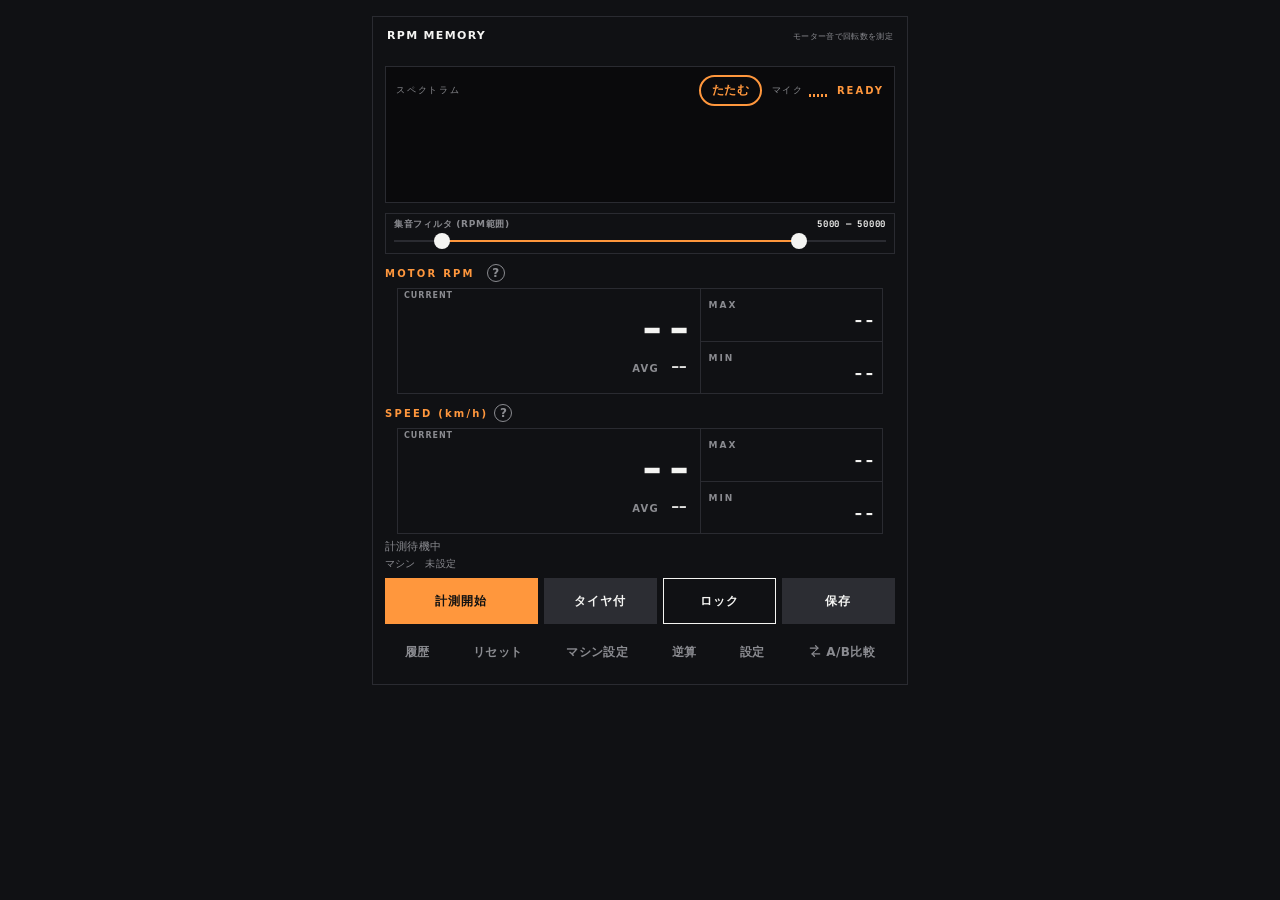
==== index.html @ a04b59b7 "index.html を更新" ====
<html lang="ja"><head>
<meta charset="UTF-8">
<title>RPM Memory</title>
<script>
if (location.protocol === "http:" || location.protocol === "https:") {
  var h = document.head;
  [["icon","rpm-memory-icon-32.png"],["apple-touch-icon","rpm-memory-icon-180.png"]].forEach(function(pair) {
    var link = document.createElement("link");
    link.rel = pair[0];
    if (pair[0] === "icon") link.type = "image/png";
    link.href = pair[1];
    h.appendChild(link);
  });
  var manifest = document.createElement("link");
  manifest.rel = "manifest";
  manifest.href = "manifest.json";
  h.appendChild(manifest);
}
</script>
<meta name="viewport" content="width=device-width, initial-scale=1.0, viewport-fit=cover">
<meta name="theme-color" content="#0d0d0f">
<style>
@font-face{font-family:"JetBrains Mono";font-style:normal;font-weight:400;font-display:swap;src:url([data-uri]) format("woff2");}
@font-face{font-family:"JetBrains Mono";font-style:normal;font-weight:500;font-display:swap;src:url([data-uri]) format("woff2");}
@font-face{font-family:"JetBrains Mono";font-style:normal;font-weight:700;font-display:swap;src:url([data-uri]) format("woff2");}
:root {
  --bg: #101114;
  --bg2: #17181c;
  --ink: #f4f4f2;
  --mute: #8a8b90;
  --line: #2a2b31;
  --hot: #ff3b30;
  --ice: #ff973d;
  --soft: #2c2d33;
  --font: "Hiragino Sans", "Noto Sans JP", "Yu Gothic", system-ui, sans-serif;
  --num: "JetBrains Mono", ui-monospace, monospace;
  --safe-b: env(safe-area-inset-bottom, 0px);
}
* { box-sizing: border-box; -webkit-tap-highlight-color: transparent; touch-action: manipulation; }
html, body { margin: 0; padding: 0; min-height: 100%; }
body {
  font-family: var(--font);
  background: var(--bg);
  color: var(--ink);
  overflow-x: hidden;
}
body:not(.dark-mode) {
  --bg: #f4f2ee; --bg2: #faf9f6; --ink: #161616; --mute: #5c5c5c;
  --line: #111111; --ice: #ff973d; --soft: #efece6; --hot: #b55248;
}

.app-shell {
  width: min(560px, 100%);
  margin: 0 auto;
  padding: max(16px, calc(env(safe-area-inset-top, 0px) + 8px)) 12px calc(14px + var(--safe-b));
}
body.theme-classic .app-shell, body.theme-plain .app-shell{
  padding-top: max(16px, calc(env(safe-area-inset-top, 0px) + 8px)) !important;
}

.card {
  background: transparent;
  border: 1px solid var(--line);
  border-radius: 0;
  box-shadow: none;
  padding: 12px;
  margin-bottom: 10px;
}
.card-header {
  display: flex;
  justify-content: space-between;
  align-items: center;
  margin-bottom: 8px;
  cursor: pointer;
}
.card-title {
  font-size: 11px;
  font-weight: 800;
  letter-spacing: 0.2em;
  color: var(--mute);
}

.wave-container {
  background: #0a0a0c;
  border: 1px solid var(--line);
  border-radius: 0;
  padding: 8px 10px 6px;
  margin-bottom: 10px;
}
body:not(.dark-mode) .wave-container { background: #111; }
.wave-header {
  display: flex;
  justify-content: space-between;
  align-items: center;
  margin-bottom: 4px;
  font-size: 9px;
  letter-spacing: 0.2em;
  color: var(--mute);
}
.wave-header-right { display: flex; align-items: center; gap: 10px; }
#fftStatusLabel {
  font-size: 10px;
  letter-spacing: 0.2em;
  font-weight: 800;
  color: var(--ice);
}
canvas#spectrum {
  width: 100%;
  height: 86px;
  display: block;
  background: transparent;
}

.realtime-stats {
  display: grid;
  grid-template-columns: 1.58865fr 0.96135fr;
  gap: 0;
  margin: 0 12px 0;
  width: calc(100% - 24px);
  align-items: stretch;
  border: 1px solid var(--line);
}
.kicker-rpm, .kicker-speed { margin-left: 12px; margin-right: 12px; }
.stat-stack {
  display: grid;
  grid-template-rows: 1fr 1fr;
  min-width: 0;
  border-left: 1px solid var(--line);
  align-self: stretch;
}
.stat-block {
  background: transparent;
  border-radius: 0;
  padding: 8px 10px;
}
.stat-stack .stat-block + .stat-block { border-top: 1px solid var(--line); }
.stat-label {
  color: var(--mute);
  margin-bottom: 2px;
  font-size: 9px;
  letter-spacing: 0.22em;
  font-weight: 700;
}
.stat-value {  font-weight: 800;
  font-size: 22px;
  text-align: right;
  color: var(--ink);
  font-variant-numeric: tabular-nums;
  letter-spacing: -0.03em;
  line-height: 1.05;
}
.stat-value-sub {
  font-weight: 600;
  font-size: 10px;
  text-align: right;
  color: var(--mute);
  margin-top: 2px;
}
.section-kicker {
  font-size: 10px;
  font-weight: 800;
  letter-spacing: 0.22em;
  margin: 10px 0 6px;
  color: var(--ice);
}
.kicker-speed, .kicker-rpm { display: flex; align-items: center; gap: 6px; }
.qmark {
  display: inline-flex;
  align-items: center;
  justify-content: center;
  width: 18px;
  height: 18px;
  margin: 0;
  padding: 0;
  border: 1.5px solid currentColor;
  border-radius: 50%;
  background: transparent;
  color: var(--mute);
  font-family: var(--font);
  font-size: 12px;
  font-weight: 700;
  line-height: 1;
  letter-spacing: 0;
  cursor: pointer;
  flex: 0 0 auto;
}
.qmark.is-on { color: var(--ice); }
.card-title .qmark { margin-left: 8px; vertical-align: -3px; }
.speed-basis { margin: -2px 0 8px; letter-spacing: 0.02em; font-size: 12px; font-weight: 700; line-height: 1.45; color: var(--mute); }
.stat-avg {  text-align: right;
  font-size: 10px;
  letter-spacing: 0.12em;
  color: var(--mute);
  font-weight: 800;
}
.stat-avg span {
  font-family: var(--num);
  font-size: 15px;
  letter-spacing: 0;
  color: var(--ink);
  font-weight: 800;
  margin-left: 6px;
}
.stat-avg small { font-size: 10px; letter-spacing: 0.04em; margin-left: 4px; }
.realtime-center.is-plain { letter-spacing: 0.02em; line-height: 1.45; }

.cmp-live { margin: 4px 12px 6px; border: 1px solid var(--line); }
.cmp-live-row { display: flex; }
.cmp-live-row + .cmp-live-row { border-top: 1px solid var(--line); }
.cmp-live-cell { flex: 1 1 0; min-width: 0; padding: 3px 2px; text-align: center; }
.cmp-live-cell + .cmp-live-cell { border-left: 1px solid var(--line); }
.cmp-live-cell.is-now { background: rgba(255,151,61,.10); }
.cmp-live-k { font-size: 8px; letter-spacing: 0.04em; color: var(--mute); font-weight: 500; line-height: 1.1; }
.cmp-live-s { font-family: var(--num); font-size: 13px; font-weight: 500; line-height: 1.05; }
.cmp-live-d { font-family: var(--num); font-size: 9px; color: var(--mute); line-height: 1.1; }
.cmp-live-cell.is-now .cmp-live-k { color: var(--ice); }
.realtime-center {
  text-align: left;
  margin: 6px 0 8px;
  font-size: 11px;
  color: var(--mute);
  letter-spacing: 0.02em;
  line-height: 1.35;
}
.status-sub { display: block; margin-top: 2px; font-size: 10px; letter-spacing: 0.01em; }

.header-right-audio {
  display: flex; align-items: center; gap: 6px;
  font-size: 9px; letter-spacing: 0.14em; color: var(--mute);
}
.audio-bars { display: flex; gap: 2px; align-items: flex-end; height: 12px; }
.audio-bar { width: 2px; height: 3px; background: var(--ice); }

.rpm-limit-section {
  background: transparent;
  border: 1px solid var(--line);
  border-radius: 0;
  padding: 4px 8px 2px;
  margin: 4px 0;
}
.rpm-limit-label {
  font-size: 9px;
  color: var(--mute);
  font-weight: 700;
  display: flex;
  justify-content: space-between;
  letter-spacing: 0.08em;
}
.rpm-limit-value {
  font-weight: 800;
  color: var(--ink);
  font-variant-numeric: tabular-nums;}
.dual-range-container { position: relative; width: 100%; height: 20px; margin: 0; }
.dual-range-track {
  position: absolute; top: 50%; transform: translateY(-50%);
  width: 100%; height: 2px; background: var(--line);
}
.dual-range-fill {
  position: absolute; top: 50%; transform: translateY(-50%);
  height: 2px; background: var(--ice); pointer-events: none;
}
.dual-range-container input[type="range"] {
  position: absolute; top: 0; left: 0; width: 100%; height: 100%;
  -webkit-appearance: none; appearance: none;
  background: transparent; pointer-events: none; margin: 0;
}
.dual-range-container input[type="range"]::-webkit-slider-thumb {
  -webkit-appearance: none; width: 16px; height: 16px; border-radius: 50%;
  background: var(--ink); border: 0; cursor: pointer; pointer-events: auto; z-index: 2;
}
.dual-range-container input[type="range"]::-moz-range-thumb {
  width: 16px; height: 16px; border-radius: 50%; background: var(--ink); border: 0; pointer-events: auto;
}

.realtime-buttons {
  display: flex;
  flex-direction: column;
  gap: 6px;
}
.realtime-btn-row {
  display: grid;  gap: 6px;
}
#rpmBlock { cursor: pointer; }
#rpmMaxTarget {
  font-size: 10px;
  font-weight: 600;
  letter-spacing: 0;
  color: var(--mute);
  opacity: 0.45;
}
#rpmMaxBlock.rpm-hit #rpmMaxTarget { color: var(--mute) !important; opacity: 0.45; }
#rpmMaxBlock .stat-label { display: flex; justify-content: space-between; align-items: baseline; gap: 4px; }
#rpmMaxBlock.rpm-hit { outline: 2px solid #ff3b30; outline-offset: -2px; }
#rpmMaxBlock.rpm-hit .stat-label,
#rpmMaxBlock.rpm-hit .stat-value { color: #ff3b30 !important; }
#pullRefresh {
  position: fixed;
  top: env(safe-area-inset-top);
  left: 0;
  right: 0;
  height: 0;
  overflow: hidden;
  display: flex;
  align-items: flex-end;
  justify-content: center;
  z-index: 80;
  pointer-events: none;
  font-size: 11px;
  font-weight: 800;
  letter-spacing: 0.16em;
  color: var(--mute);
  background: var(--bg);
}
.tool-links {
  display: flex;
  flex-wrap: wrap;
  justify-content: space-between;
  gap: 2px 8px;
  padding: 2px 2px 0;
  position: relative;
  z-index: 5;
}
.tool-links button {
  flex: 1 1 auto;
  border: 0;
  background: transparent;
  color: var(--mute);
  font-family: var(--font);
  font-size: 12px;
  font-weight: 700;
  letter-spacing: 0.04em;
  padding: 8px 2px;
  min-height: 40px;
  cursor: pointer;
  touch-action: manipulation;
  -webkit-tap-highlight-color: rgba(0,0,0,.08);
}
.modal-title-wrap { display: flex; flex-direction: column; gap: 4px; min-width: 0; flex: 1; }
.modal-title-note { font-size: 11px; font-weight: 600; letter-spacing: 0.02em; color: var(--mute); line-height: 1.4; }
.primary-btn, .secondary-btn {
  border: 0; border-radius: 0;
  padding: 12px 6px; min-height: 46px;
  font-size: 12px; font-weight: 800; letter-spacing: 0.08em;
  cursor: pointer; font-family: var(--font);
}
.primary-btn.blue { background: var(--ice); color: #111; }
.primary-btn.red { background: var(--hot); color: #fff; }
.secondary-btn.gray { background: var(--soft); color: var(--ink); }
.secondary-btn.outline { background: transparent; color: var(--ink); border: 1px solid var(--ink); }
.primary-btn:active, .secondary-btn:active { transform: scale(0.98); }

.settings-row { display: flex; flex-direction: column; gap: 10px; padding: 2px 0 4px; }
.setting-item { display: flex; flex-direction: column; gap: 5px; font-size: 13px; }
.setting-label {
  color: var(--mute); display: flex; justify-content: space-between; align-items: baseline; font-size: 12px;
}
.setting-value { font-size: 12px; font-weight: 800; color: var(--ink); font-variant-numeric: tabular-nums; font-family: var(--num); }
input[type="range"] {
  width: 100%; -webkit-appearance: none; height: 2px; background: var(--line); outline: none; margin: 4px 0 2px;
}
input[type="range"]::-webkit-slider-thumb {
  -webkit-appearance: none; width: 16px; height: 16px; border-radius: 50%; background: var(--ink); cursor: pointer;
}

.table-wrapper, .history-table-wrapper {
  margin-top: 8px; border: 1px solid var(--line); overflow-x: auto;
  max-height: 405px; background: var(--bg2);
}
.history-table-wrapper { max-height: none; overflow: visible; }
.hist-card { border-bottom: 1px solid var(--line); padding: 4px 2px 5px; }
.hist-card:nth-child(4n+1) { background: #fff; }
.hist-card:nth-child(4n+2) { background: #fff1e4; }
.hist-card:nth-child(4n+3) { background: #f4f2ee; }
.hist-card:nth-child(4n) { background: #f7f3ea; }
.hist-card.is-best { box-shadow: inset 3px 0 0 var(--ice); }
body.dark-mode .hist-card:nth-child(4n+1) { background: #141414; }
body.dark-mode .hist-card:nth-child(4n+2) { background: #24180f; }
body.dark-mode .hist-card:nth-child(4n+3) { background: #1c1c1c; }
body.dark-mode .hist-card:nth-child(4n) { background: #1a1714; }
body.theme-classic:not(.dark-mode) .hist-card:nth-child(4n+1) { background: #fffafb; }
body.theme-classic:not(.dark-mode) .hist-card:nth-child(4n+2) { background: #fdeef2; }
body.theme-classic:not(.dark-mode) .hist-card:nth-child(4n+3) { background: #f3f8fc; }
body.theme-classic:not(.dark-mode) .hist-card:nth-child(4n) { background: #fff5f7; }
body.theme-plain:not(.dark-mode) .hist-card:nth-child(4n+1) { background: #fafaf8; }
body.theme-plain:not(.dark-mode) .hist-card:nth-child(4n+2) { background: #f1f1ee; }
body.theme-plain:not(.dark-mode) .hist-card:nth-child(4n+3) { background: #f5f5f2; }
body.theme-plain:not(.dark-mode) .hist-card:nth-child(4n) { background: #ececea; }
body.theme-plain.dark-mode .hist-card:nth-child(4n+1) { background: #2a241c; }
body.theme-plain.dark-mode .hist-card:nth-child(4n+2) { background: #3a3024; }
body.theme-plain.dark-mode .hist-card:nth-child(4n+3) { background: #322a22; }
body.theme-plain.dark-mode .hist-card:nth-child(4n) { background: #241e18; }
.hist-fold-btn {
  width: 100%; text-align: left; border: 1px solid var(--line); background: transparent;
  color: var(--ink); font-family: var(--font); font-size: 12px; font-weight: 800;
  padding: 10px; margin: 0 0 8px; cursor: pointer;
}
.hist-fold-body { display: none; }
.hist-fold-body.open { display: block; }
.hist-line { display: grid; grid-template-columns: 52px 1fr 1fr; column-gap: 6px; align-items: start; }
.hist-line + .hist-line { margin-top: 4px; }
.hist-body { display: grid; grid-template-columns: minmax(78px, 0.85fr) 2.3fr; gap: 4px 8px; align-items: start; }
.hist-grid { margin-top: 2px; border-top: 1px solid var(--line); }
.hg-row { display: grid; grid-template-columns: 1fr 1fr; height: 37px; border-bottom: 1px solid var(--line); }
.hg-row4 { grid-template-columns: 2fr 1fr 1fr 1fr; }
.hg-cell { position: relative; min-width: 0; }
.hg-cell + .hg-cell { border-left: 1px solid var(--line); }
.hg-lab { position: absolute; top: 2px; left: 7px; font-size: 8.5px; font-weight: 700; color: var(--mute); letter-spacing: .03em; white-space: nowrap; }
.hg-val { position: absolute; right: 6px; bottom: 2px; font-family: var(--num); font-size: 15px; font-weight: 700; line-height: 1.12; white-space: nowrap; text-align: right; }
.hg-val .hg-sub { display: block; font-size: 8px; font-weight: 400; color: var(--mute); }
.hg-motor { right: auto; left: 7px; font-family: var(--font); font-size: 12px; text-align: left; }
.hist-name-line { display: flex; align-items: center; min-height: 18px; }
.hist-foot2 { display: flex; align-items: center; gap: 8px; min-height: 27px; padding-top: 3px; }
.hist-foot2 .hf-left { font-size: 10px; color: var(--mute); white-space: nowrap; overflow: hidden; text-overflow: ellipsis; }
.hist-foot2 .tire-set-btn { white-space: nowrap; }
.hist-left { display: flex; flex-direction: column; gap: 4px; min-width: 0; }
.hist-cell .hist-v { white-space: nowrap; }
.hist-num { white-space: nowrap; }
.hist-plain { display: block; color: var(--mute); font-size: 8px; line-height: 1.2; white-space: nowrap; }
.hist-rename { width: 7em; font: inherit; color: inherit; background: var(--bg2); border: 1px solid var(--line); padding: 1px 4px; }
.hist-date { font-size: 10px; color: var(--mute); margin-right: 2px; }
.hist-top { display: flex; align-items: center; gap: 6px; min-height: 16px; }
.hist-v { display: block; font-family: var(--num); font-size: 11px; font-weight: 700; line-height: 1.2; white-space: normal; overflow-wrap: anywhere; }
.hist-name .hist-v { font-family: var(--font); font-size: 12px; display: flex; align-items: center; gap: 4px; flex-wrap: wrap; white-space: normal; }
.hist-card .delete-btn { padding: 1px 5px; font-size: 9px; line-height: 1.4; }
.hist-card .hist-check { width: 14px; height: 14px; margin: 0; }
.ref-load-table td, .ref-load-table th { overflow: hidden; }
.ref-load-table { min-width: 0 !important; width: 100% !important; }
.ref-state-table { min-width: 0 !important; width: 100% !important; max-width: none !important; }
.u-flex1 { flex: 1; }
.u-mt8 { margin-top: 8px; }
.ref-state-table td.rc1, .ref-state-table th.rc1, .ref-load-table td.rc1, .ref-load-table th.rc1 { border: 1px solid var(--line); padding: 3px 2px; }
.ref-state-table td.rc2, .ref-state-table th.rc2, .ref-load-table td.rc2, .ref-load-table th.rc2 { border: 1px solid var(--line); padding: 3px 1px; font-size: 8px; }
.ref-state-table td.rc3, .ref-state-table th.rc3, .ref-load-table td.rc3, .ref-load-table th.rc3 { border: 1px solid var(--line); padding: 3px 4px; }
.ref-state-table td.rc4, .ref-state-table th.rc4, .ref-load-table td.rc4, .ref-load-table th.rc4 { border: 1px solid var(--line); padding: 3px 2px; font-size: 7.5px; line-height: 1.25; }
.ref-state-table td.rc5, .ref-state-table th.rc5, .ref-load-table td.rc5, .ref-load-table th.rc5 { border: 1px solid var(--line); padding: 2px 1px; font-size: 8px; }
table {
  border-collapse: collapse; width: 100%; min-width: 700px;
  font-size: 11px; font-variant-numeric: tabular-nums; font-family: var(--num);
}
thead th {
  background: var(--bg2); position: sticky; top: 0; z-index: 3;
  padding: 8px 4px; font-weight: 800; letter-spacing: 0.06em; color: var(--mute); font-family: var(--font);
}
th:first-child, td:first-child { position: sticky; left: 0; background: var(--bg2); z-index: 2; }
td { padding: 8px 4px; border-bottom: 1px solid var(--line); }
table td, table th { text-align: center !important; }
.highlight-row { background: rgba(255, 151, 61, 0.10) !important; }
.highlight-col { background: rgba(255, 151, 61, 0.06) !important; }

.modal-backdrop {
  position: fixed; inset: 0; background: rgba(0,0,0,.72);
  display: none; align-items: flex-start; justify-content: center; z-index: 100;
}
.modal {
  width: 100%; max-width: 560px; max-height: 100dvh; overflow-y: auto;
  background: var(--bg); color: var(--ink);
  border-top: 0;
  padding: calc(10px + env(safe-area-inset-top, 0px)) 16px calc(16px + var(--safe-b));
  -webkit-overflow-scrolling: touch;
}
.modal-header {
  display: flex; justify-content: space-between; align-items: flex-start;
  position: sticky; top: 0; z-index: 8;
  margin: 0 0 10px; padding: 2px 0 6px;
  background: var(--bg);
}
.modal-title { font-size: 16px; font-weight: 800; letter-spacing: 0.08em; }
.modal-close {
  flex: 0 0 36px; width: 36px; height: 36px; margin: 0; padding: 0;
  border: 0; background: transparent; font-size: 26px; line-height: 36px;
  text-align: center; cursor: pointer; color: var(--ink);
}
.wave-container.is-folded canvas#spectrum { display: none; }
.wave-container.is-folded { padding-bottom: 4px; margin-bottom: 4px; }
.wave-fold {
  border: 2px solid #ff973d; background: transparent; color: #ff973d;
  font-size: 12px; font-weight: 800; letter-spacing: 0.04em;
  padding: 5px 11px; border-radius: 999px; cursor: pointer;
}
.wave-th { display: none; font-size: 10px; font-weight: 800; letter-spacing: 0.08em; color: var(--ice); }
.wave-container.is-folded .wave-th { display: inline; }

.filter-grid {
  display: grid; grid-template-columns: repeat(2, 1fr); gap: 8px;
  margin-bottom: 12px; padding: 0;
}
.filter-item { display: flex; flex-direction: column; gap: 4px; }
.filter-item label {
  display: block !important; visibility: visible !important;
  font-size: 10px; letter-spacing: 0.12em; color: var(--mute); font-weight: 700;
}
.filter-item select {
  font-size: 11px;
  white-space: nowrap;
  width: calc(100% + 24px);
  max-width: none;
  margin-left: -8px;
  margin-right: -16px;
  padding: 8px 6px;
}
.cond-select, .tire-step-input, .input-row input, .input-row select, .history-toolbar select {
  width: 100%; padding: 10px 12px; border: 1px solid var(--line); border-radius: 0;
  background: var(--bg2); color: var(--ink); font-size: 15px; outline: none; font-family: var(--font);
}
.search-btn-row { grid-column: span 2; display: flex; gap: 6px; flex-wrap: wrap; justify-content: flex-end; }

.history-table { border-collapse: collapse; width: 100%; min-width: 700px; font-size: 11px; }
.history-table th, .history-table td {
  padding: 7px 3px; border-bottom: 1px solid var(--line); text-align: center; white-space: nowrap;
}
.delete-btn { border: 0; background: var(--hot); color: #fff; padding: 5px 8px; font-weight: 800; font-size: 11px; }
#lockSnapPanel { margin-top: 10px; border: 1px solid var(--line); }
#lockSnapTable { border-collapse: separate; border-spacing: 0; min-width: 0; width: 100%; font-size: 11px; }
#lockSnapTable td, #lockSnapTable th { position: static; }
#lockSnapTable thead th {
  position: sticky;
  top: 0;
  z-index: 6;
  background: var(--bg);
  box-shadow: inset 0 -1px 0 var(--line);
}
#lockSnapTable .lock-name {
  width: 7.5em;
  min-height: 32px;
  padding: 4px 6px;
  font-size: 13px;
  border: 1px solid var(--line);
  background: var(--bg2);
  color: var(--ink);
  font-family: var(--font);
}
#saveModalBackdrop { z-index: 140; }
#saveNameInput, #recordNameInput { min-height: 48px; font-size: 18px; }
.input-row { display: flex; flex-direction: column; gap: 6px; margin-bottom: 12px; }
.input-row label { font-size: 11px; letter-spacing: 0.12em; font-weight: 700; color: var(--mute); }

.collapsible-content { display: none; overflow: visible; padding-bottom: 4px; }
.collapsible-content.active { display: block; }
.toggle-icon::after { content: ""; display: none; }
.toggle-icon::before {
  content: ""; display: inline-block; width: 6px; height: 6px; margin-left: 8px;
  border-right: 1.5px solid var(--mute); border-bottom: 1.5px solid var(--mute);
  transform: rotate(-45deg); vertical-align: middle;
}
#conditionsCard.active .toggle-icon::before{ transform: rotate(45deg); }

.fav-name { display: inline-block; max-width: 84px; white-space: nowrap; vertical-align: bottom; }
body {
  -webkit-user-select: none; user-select: none;
  -webkit-touch-callout: none;
}
input, textarea, .fav-name {
  -webkit-user-select: text; user-select: text;
  -webkit-touch-callout: default;
}
.fav-name { cursor: pointer; padding: 4px 2px; }
.fav-name.is-fav { color: #2f6fed; font-weight: 800; }
body.dark-mode .fav-name.is-fav { color: #7eb6ff; }
body.theme-classic .fav-name.is-fav { color: #2f9e6b; }
body.theme-classic.dark-mode .fav-name.is-fav { color: #7dcea0; }
body.theme-plain.dark-mode .fav-name.is-fav { color: #ffb07a; }
.fav-filter-btn {
  border: 1px solid var(--line); background: var(--bg2); color: var(--ink);
  padding: 8px 12px; font-size: 11px; font-weight: 800;
}
.fav-filter-btn.on { background: var(--ice); color: #111; border-color: var(--ice); }
.load-badge { font-size: 9px; margin-left: 4px; color: var(--mute); }

.tire-step-row { display: grid; grid-template-columns: 72px 1fr 72px; gap: 6px; align-items: center; }
#machineModalBackdrop .step-row-5 { grid-template-columns: 42px 42px 1fr 42px 42px; }
#machineModalBackdrop .step-row-5 .tire-step-btn { font-size: 12px; min-width: 0; padding: 0 2px; }
#machineModalBackdrop .step-row-3 { grid-template-columns: 1fr 156px 1fr; }
#machineModalBackdrop #machineVoltSelect { text-align: center; font-variant-numeric: tabular-nums; font-family: var(--num); }
.tire-step-btn, .rev-step button {
  height: 44px; min-width: 66px; width: 100%;
  border: 1px solid var(--line); border-radius: 0;
  background: var(--bg2); color: var(--ink); font-size: 18px; font-weight: 800;
  touch-action: manipulation;
}
.tire-step-btn:active { transform: scale(0.96); }
.tire-step-input { text-align: center; font-variant-numeric: tabular-nums; font-family: var(--num); }

#reverseCalcModalBackdrop .modal-title {
  font-size: 11px;
  letter-spacing: 0.2em;
  color: var(--mute);
}
#reverseCalcModalBackdrop .setting-label,
#reverseCalcModalBackdrop label {
  font-size: 10px !important;
  letter-spacing: 0.16em;
  font-weight: 700;
  color: var(--mute);
}
#reverseCalcModalBackdrop .cond-select,
#reverseCalcModalBackdrop .tire-step-input {
  font-family: var(--num);
  font-weight: 600;
  border-radius: 0;
}
.machine-grid { display: grid; gap: 14px; }
#machineModalBackdrop {
  align-items: flex-start;
  justify-content: center;
}
#machineModalBackdrop .modal {
  width: 100%;
  max-width: 560px;
  max-height: 100dvh;
  margin-top: 0;
  border-top: 0;
  border-radius: 0;
  padding: calc(10px + env(safe-area-inset-top, 0px)) 14px calc(12px + var(--safe-b));
  overflow-y: auto;
  -webkit-overflow-scrolling: touch;
}
#machineModalBackdrop .modal-header {
  position: sticky;
  top: 0;
  z-index: 8;
  margin: 0 0 8px;
  padding: 2px 0 6px;
  background: var(--bg);
  align-items: flex-start;
}
#machineModalBackdrop .modal-close {
  flex: 0 0 36px;
  width: 36px;
  height: 36px;
  margin: 0;
  padding: 0;
  font-size: 26px;
  line-height: 36px;
  text-align: center;
}
#machineModalBackdrop .modal-title { font-size: 15px; }
#machineModalBackdrop .modal-title-note { font-size: 10px; line-height: 1.3; }
#machineModalBackdrop .machine-grid { gap: 12px; }
#machineModalBackdrop .setting-label { font-size: 11px; }
#machineModalBackdrop .machine-item .hint { margin: 2px 0 0; font-size: 10px; line-height: 1.3; }
#machineModalBackdrop .seg-btn,
#machineModalBackdrop .tire-step-btn { height: 34px; min-height: 34px; font-size: 14px; }
#machineModalBackdrop .cond-select,
#machineModalBackdrop .tire-step-input { padding: 6px 8px; font-size: 14px; }
#machineModalBackdrop .primary-btn,
#machineModalBackdrop .secondary-btn { min-height: 40px; padding: 8px 6px; }
.machine-item .hint { font-size: 11px; color: var(--mute); margin: 6px 0 0; line-height: 1.45; }
.seg-row { display: grid; grid-template-columns: 1fr 1fr 1fr; gap: 6px; }
.seg-btn {
  height: 44px; border: 1px solid var(--line); border-radius: 0;
  background: var(--bg2); color: var(--ink); font-size: 13px; font-weight: 800; letter-spacing: 0.08em;
}
.seg-btn.active { background: var(--ice); color: #111; border-color: var(--ice); }
.seg-btn.is-locked{
  position: relative;
  opacity: 0.38;
  filter: grayscale(1);
  pointer-events: none;
}
.seg-btn.is-locked { color: var(--mute); background: var(--soft); }
.seg-btn.is-locked::after{
  content: "";
  position: absolute;
  left: 16%;
  right: 16%;
  top: 50%;
  height: 2px;
  background: #8a8b90;
  transform: rotate(-8deg);
  transform-origin: center;
  z-index: 2;
  pointer-events: none;
}
.rev-row { display: grid; grid-template-columns: 1fr auto; gap: 4px; align-items: end; margin-bottom: 2px; padding-bottom: 2px; border-bottom: 1px solid var(--line); }
#reverseCalcModalBackdrop .rev-row input,
#reverseCalcModalBackdrop .rev-row select { padding: 4px 8px; font-size: 14px; }
#reverseCalcModalBackdrop .rev-step button { height: 28px; min-width: 44px; font-size: 16px; }
#reverseCalcModalBackdrop .setting-item { margin-bottom: 4px; }
#reverseCalcModalBackdrop .modal-header { margin-bottom: 4px; }
#reverseCalcModalBackdrop .rev-out { margin-top: 2px; padding: 6px 8px; }
.rev-row.disabled { opacity: 0.4; pointer-events: none; }
.rev-step { display: flex; gap: 0; }
.rev-step button { width: 66px; min-width: 66px; }
.rev-out {
  margin-top: 4px; padding: 14px 10px;
  border: 1px solid var(--line);
  background: transparent;
}
.rev-out .k { font-size: 10px; letter-spacing: 0.22em; color: var(--ice); font-weight: 800; }
.rev-matrix-wrap { overflow-x: auto; margin-top: 2px; }
table.rev-matrix { min-width: 0; width: auto; font-size: 10.5px; }
.rev-matrix th, .rev-matrix td { position: static; padding: 2px; border-bottom: none; }
.rev-matrix th { background: transparent; }
.rev-matrix th.cur-h { color: var(--ice); font-weight: 800; }
.rev-matrix .mcell { display: block; width: 100%; border: 1px solid var(--line); background: var(--bg2); color: var(--ink); border-radius: 5px; padding: 4px 3px; font-family: var(--num); font-size: 10.5px; cursor: pointer; white-space: nowrap; }
.rev-matrix .mcell.cur { background: var(--ice); color: #fff; font-weight: 800; border-color: var(--ice); }
.rev-out .v {font-size: 48px; font-weight: 800; color: var(--ink); letter-spacing: -0.03em; line-height: 1; }
.rev-out .u { font-size: 11px; letter-spacing: 0.16em; color: var(--mute); margin-left: 4px; }

body.load-zero .raw-col { display: none; }
body.load-zero .stat-value-sub { display: none; }
body:not(.load-zero) .stat-value-sub { display: block; min-height: 0.9em; }

.history-toolbar { display: flex; flex-wrap: wrap; gap: 8px; align-items: center; margin: 0 0 10px; font-size: 12px; }
.history-summary {
  display: grid; grid-template-columns: repeat(5, 1fr); gap: 0;
  margin-bottom: 10px; border: 1px solid var(--line);
}
.history-summary .hs-item { padding: 8px 4px; text-align: center; }
.history-summary .hs-item + .hs-item { border-left: 1px solid var(--line); }
.history-summary .hs-label { font-size: 9px; color: var(--mute); letter-spacing: 0.08em; }
.history-summary .hs-value { font-family: var(--num); font-size: 14px; font-weight: 800; margin-top: 2px; }
.history-diff-panel {
  display: none; margin-bottom: 10px; padding: 8px 0;
  font-size: 12px; line-height: 1.55;
}
.history-diff-panel.show { display: block; }
.history-diff-panel strong { color: var(--ice); }
.history-table tr.is-best td { background: rgba(255, 151, 61, 0.08); }
.cmp-summary {
  margin: 0 0 8px; padding: 0;
  font-size: 12px; line-height: 1.5; color: var(--mute);
}
.cmp-summary .emph { font-weight: 800; color: var(--ink); }

.stat-current .stat-value { font-size: 47px; }
.stat-side .stat-value { font-size: 18px; line-height: 1; }
.stat-current { position: relative; }
.stat-current .stat-label { position: absolute; top: 2px; left: 6px; margin: 0; font-size: 8px; letter-spacing: 0.12em; }
.cur-pair {grid-template-columns: 1fr 1fr; gap: 2px 6px; margin-top: 12px; }
.cur-k { display: block; font-size: 8px; letter-spacing: 0.08em; color: var(--mute); font-weight: 700; }
.cur-v { display: block; font-family: var(--num); font-size: 20px; font-weight: 800; line-height: 1.05; }
.stat-avg, .cur-pair + .cur-k { margin-top: 2px; }
.cur-pair { display: none; }
body.machine-applied #speedBlock .cur-pair { display: grid; }
body.machine-applied #speedBlock .stat-avg { display: none; }
body.machine-applied #speedBlock .stat-current .stat-value { display: none; }
.stat-block.stat-current { display: flex; flex-direction: column; justify-content: center; padding: 8px 8px; min-height: 104px; height: 100%; }
.stat-block.stat-side {
  width: 100%;
  height: auto;
  min-height: 52px;
  padding: 6px 8px;
  display: flex;
  flex-direction: column;
  justify-content: center;
}

/* ========== THEME: CLASSIC (元の見た目) ========== */
body.theme-classic {  --bg: #f2f2f7;
  --card-bg: #ffffff;
  --accent-blue: #6BAFD6;
  --accent-blue-deep: #5a9ec4;
  --accent-pink: #e891b0;
  --accent-red: #ff3b30;
  --accent-orange: #ff9f0a;
  --text-main: #1c1c1e;
  --text-sub: #8e8e93;
  --border-soft: #e5e5ea;
  --radius-lg: 8px;
  --radius-md: 6px;
  --shadow-soft: 0 2px 8px rgba(0, 0, 0, 0.1);
  --ink: #1c1c1e;
  --mute: #8e8e93;
  --line: #e5e5ea;
  --hot: #ff3b30;
  --ice: #6BAFD6;
  --soft: #eef1f8;
  --bg2: #ffffff;
  --font: "游ゴシック", "Yu Gothic", "Hiragino Sans", "Meiryo", "メイリオ", sans-serif;
  --num: "游ゴシック", "Yu Gothic", "Hiragino Sans", "Meiryo", sans-serif;
}
body.theme-classic.dark-mode {
  --bg: #0d0d0f;
  --card-bg: #1c1c1e;
  --text-main: #f2f2f7;
  --text-sub: #aeaeb2;
  --border-soft: #2c2c2e;
  --shadow-soft: 0 8px 24px rgba(0, 0, 0, 0.45);
  --ink: #f2f2f7;
  --mute: #aeaeb2;
  --line: #2c2c2e;
  --soft: #2c2c2e;
  --bg2: #1c1c1e;
}
body.theme-classic {
  font-family: var(--font);
  background: linear-gradient(180deg, #f2f2f7 0%, #e8e8ed 100%);
  color: var(--text-main);
}
body.theme-classic.dark-mode {
  background: #0d0d0f;
}
body.theme-classic .app-shell {
  width: min(560px, 100%);
  max-width: 560px;
  margin: 0 auto;}
body.theme-classic .card {
  background: var(--card-bg);
  border: none;  box-shadow: var(--shadow-soft);}
body.theme-classic.dark-mode .card { background: #1c1c1e; }
body.theme-classic .card-title {color: var(--text-main);
}
body.theme-classic .wave-container {
  background: radial-gradient(circle at top, #ffffff 0, #e3e9ff 60%, #d6defa 100%);
  border: none;}
body.theme-classic.dark-mode .wave-container {
  background: radial-gradient(circle at top, #2a2430 0, #1c1c1e 55%, #0d0d0f 100%);
}
body.theme-classic .wave-header {color: var(--text-sub);}
body.theme-classic #fftStatusLabel {color: var(--accent-blue);
}
body.theme-classic canvas#spectrum { height: 86px; }
body.theme-classic .rpm-limit-section {
  background: linear-gradient(135deg, #e6ecff 0%, #f0f4ff 100%);
  border: none;}
body.theme-classic.dark-mode .rpm-limit-section { background: #2c2c2e; }
body.theme-classic .rpm-limit-label {color: var(--text-sub);
}
body.theme-classic .rpm-limit-value { color: var(--accent-blue); font-family: inherit; }
body.theme-classic .dual-range-container input[type="range"] {
  background: transparent !important;
  height: 100%;
  margin: 0;
}
body.theme-classic .dual-range-container input[type="range"]::-webkit-slider-runnable-track,
body.theme-classic .dual-range-container input[type="range"]::-moz-range-track {
  background: transparent !important;
  border: none;
  height: 6px;
}
body.theme-classic .dual-range-track {border-radius: 8px; background: #e3e7f5; }
body.theme-classic.dark-mode .dual-range-track { background: #3a3a3c; }
body.theme-classic .dual-range-fill {border-radius: 8px; background: linear-gradient(90deg, #7EC0E0, #6BAFD6); }
body.theme-classic .dual-range-container input[type="range"]::-webkit-slider-thumb {border-radius: 50%;
  background: #1c1c1e; border: 3px solid var(--accent-blue);
  box-shadow: 0 2px 6px rgba(0,0,0,.35);
}
body.theme-classic.dark-mode .dual-range-container input[type="range"]::-webkit-slider-thumb {
  background: #1c1c1e; border-color: #6BAFD6;
}
body.theme-classic .section-kicker:first-of-type,
body.theme-classic .wave-container + .rpm-limit-section + .section-kicker { color: #e891b0; }
body.theme-classic .kicker-rpm { color: #e891b0 !important; }
body.theme-classic .kicker-speed { color: #6BAFD6 !important; }
body.theme-classic .realtime-stats {
  display: grid;margin-bottom: 2px;  align-items: stretch;
}
body.theme-classic .stat-stack {  flex-direction: column;}
body.theme-classic .stat-block {
  background: #f6f7fc;}
body.theme-classic.dark-mode .stat-block { background: #2c2c2e; }
body.theme-classic .stat-stack .stat-block + .stat-block { border-top: none; }
body.theme-classic .stat-block.stat-current {align-items: stretch;
}
body.theme-classic .stat-block.stat-current .stat-label { margin-bottom: 2px; }
body.theme-classic .stat-block.stat-current .stat-value { text-align: right; }
body.theme-classic .stat-label {
  color: var(--text-sub);}
body.theme-classic .stat-value {
  font-family: "JetBrains Mono", ui-monospace, monospace;color: #e891b0;}
body.theme-classic .stat-value-sub {color: var(--text-sub); }
body.theme-classic .realtime-center {color: var(--accent-blue);}
body.theme-classic .realtime-buttons { display: flex; flex-direction: column;}
body.theme-classic .realtime-btn-row { display: grid; grid-template-columns: 1.35fr 1fr 1fr 1fr;}
body.theme-classic .primary-btn, body.theme-classic .secondary-btn {
  border: none;}
body.theme-classic .primary-btn.blue { background: linear-gradient(135deg, #7EC0E0, #6BAFD6); color: #fff; }
body.theme-classic .primary-btn.red { background: linear-gradient(135deg, #ff6b6b, #ff4b4b); color: #fff; }
body.theme-classic .secondary-btn.gray { background: #eef1f8; color: #4b5160; }
body.theme-classic.dark-mode .secondary-btn.gray { background: #2c2c2e; color: #f2f2f7; }
body.theme-classic .secondary-btn.outline { background: #fff; color: var(--accent-blue); border: none; }
body.theme-classic input[type="range"] { height: 6px; border-radius: 8px; background: #e3e7f5; }
body.theme-classic input[type="range"]::-webkit-slider-thumb {
  width: 24px; height: 24px; border-radius: 50%;
  background: #1c1c1e; border: 2px solid var(--accent-blue);
}
body.theme-classic .cond-select, body.theme-classic .tire-step-input,
body.theme-classic .filter-item select, body.theme-classic .input-row input,
body.theme-classic .input-row select, body.theme-classic .history-toolbar select {
  border: none; border-bottom: 1px solid var(--border-soft);background: #f6f7fc;}
body.theme-classic.dark-mode .cond-select,
body.theme-classic.dark-mode .tire-step-input,
body.theme-classic.dark-mode .filter-item select,
body.theme-classic.dark-mode .input-row input,
body.theme-classic.dark-mode .input-row select {
  background: #2c2c2e; color: #f2f2f7;
}
body.theme-classic .modal {
  width: 100%;
  max-width: 560px;
  background: #f5f7fc;  border-top: none;}
body.theme-classic.dark-mode .modal { background: #1c1c1e; color: #f2f2f7; }
body.theme-classic .table-wrapper, body.theme-classic .history-table-wrapper {
  border: none;background: #f9fbff;
}
body.theme-classic.dark-mode .table-wrapper,
body.theme-classic.dark-mode .history-table-wrapper { background: #1c1c1e; }
body.theme-classic thead th { background: #e6ecff; color: inherit; letter-spacing: normal; font-family: inherit; }
body.theme-classic.dark-mode thead th { background: #2c2c2e; color: #f2f2f7; }
body.theme-classic th:first-child, body.theme-classic td:first-child { background: #f3f6ff; }
body.theme-classic.dark-mode th:first-child, body.theme-classic.dark-mode td:first-child { background: #242426; }
body.theme-classic .highlight-row { background: rgba(31, 122, 255, 0.1) !important; }
body.theme-classic .highlight-col { background: rgba(255, 79, 163, 0.05) !important; }
body.theme-classic .cmp-summary {
  margin: 0 0 8px; padding: 8px 10px; border-radius: 6px;
  background: #eef7fc; font-size: 0.72rem; color: #3a5a70;
}
body.theme-classic.dark-mode .cmp-summary { background: #1a2832; color: #c8d9e8; }
body.theme-classic .cmp-summary .emph { color: var(--accent-pink); font-weight: 700; }
body.theme-classic .history-summary {border: none; }
body.theme-classic .history-summary .hs-item {
  background: #f2f2f7; border-radius: 6px;border-left: none;
}
body.theme-classic.dark-mode .history-summary .hs-item { background: #2c2c2e; }
body.theme-classic .history-summary .hs-item + .hs-item { border-left: none; }
body.theme-classic .fav-filter-btn {
  border: none;background: #eef1f8; color: #7b8190;
}
body.theme-classic .fav-filter-btn.on { background: linear-gradient(135deg, #f0a050, #e88a30); color: #fff; }
body.theme-classic .delete-btn { background: #ffeef2; color: #ff4b4b;}
body.theme-classic .tire-step-btn, body.theme-classic .rev-step button, body.theme-classic .seg-btn {
  border: none;background: #eef1f8;min-width: 66px; width: 100%;
}
body.theme-classic.dark-mode .tire-step-btn,
body.theme-classic.dark-mode .rev-step button,
body.theme-classic.dark-mode .seg-btn { background: #2c2c2e; color: #f2f2f7; }
body.theme-classic .seg-btn.active { background: linear-gradient(135deg, #7EC0E0, #6BAFD6); color: #fff; border: none; }
body.theme-classic .rev-out { background: #1c1c1e; color: #fff; border: none;text-align: center; }
body.theme-classic .rev-out .v { font-size: 1.45rem; color: #e891b0; font-family: inherit; }
body.theme-classic .rev-out .k { color: #aeaeb2; letter-spacing: normal; }
body.theme-classic .toggle-icon::before {
  content: "▶";
  width: auto; height: auto; border: none;
  transform: none; font-size: 0.7em; margin-left: 4px; color: var(--text-sub);
}
body.theme-classic #conditionsCard.active .toggle-icon::before{ transform: rotate(90deg); }
body.theme-classic .audio-bar {background: var(--accent-blue); }

/* 丸み・シンプルは色と角丸だけ。縦横の比率はシャープに合わせる */
body.theme-classic .app-shell { padding: max(8px, env(safe-area-inset-top, 0px)) 12px calc(14px + var(--safe-b)); margin-top: 0; }
body.theme-classic .card { padding: 0 12px 12px; margin-bottom: 10px; }
body.theme-classic .app-shell > .card:first-child { margin-top: 0; padding-top: 0; }
body.theme-classic .card-header { margin-bottom: 8px; }
body.theme-classic .card-title { font-size: 11px; font-weight: 800; letter-spacing: 0.2em; }
body.theme-classic .wave-container { padding: 8px 10px 6px; margin-bottom: 10px; }
body.theme-classic .wave-header { font-size: 9px; letter-spacing: 0.2em; margin-bottom: 4px; }
body.theme-classic #fftStatusLabel { font-size: 10px; letter-spacing: 0.2em; font-weight: 800; }
body.theme-classic .rpm-limit-section { padding: 4px 8px 2px; margin: 4px 0 0; }
body.theme-classic .rpm-limit-label { font-size: 10px; letter-spacing: 0.08em; }
body.theme-classic .dual-range-container { height: 28px; margin: 4px 0 0; }
body.theme-classic .dual-range-track,
body.theme-classic .dual-range-fill { height: 2px; }
body.theme-classic .dual-range-container input[type="range"]::-webkit-slider-thumb { width: 16px; height: 16px; border-width: 0; }
body.theme-classic .section-kicker { font-size: 10px; letter-spacing: 0.22em; margin: 4px 12px 4px; font-weight: 800; }
body.theme-classic .realtime-stats { grid-template-columns: 1.58865fr 0.96135fr; gap: 0; margin: 0 12px; width: calc(100% - 24px); border: none; }
body.theme-classic .stat-stack { display: grid; grid-template-rows: 1fr 1fr; gap: 0; border-left: none; align-self: stretch; }
body.theme-classic .stat-block { padding: 8px 10px; }
body.theme-classic .stat-block.stat-current { padding: 8px 8px; min-height: 104px; height: 100%; justify-content: center; }
body.theme-classic .stat-block.stat-side { height: auto; min-height: 52px; max-height: none; padding: 5px 8px; width: 100%; }
body.theme-classic .stat-label,
body.theme-classic .stat-current .stat-label,
body.theme-classic .stat-side .stat-label { font-size: 9px; letter-spacing: 0.22em; font-weight: 700; margin-bottom: 2px; }
body.theme-classic .stat-value { font-size: 22px; letter-spacing: -0.03em; font-weight: 800; }
body.theme-classic .stat-current .stat-value { font-size: 52.2px !important; }
body.theme-classic .stat-side .stat-value { font-size: 18px !important; line-height: 1; }
body.theme-classic .stat-value-sub,
body.theme-classic .stat-side .stat-value-sub { font-size: 10px; margin-top: 2px; }
body.theme-classic .realtime-center { text-align: left; margin: 8px 0 10px; font-size: 11px; letter-spacing: 0.16em; }
body.theme-classic .realtime-buttons { gap: 6px; }
body.theme-classic .realtime-btn-row { gap: 6px; }
body.theme-classic .primary-btn,
body.theme-classic .secondary-btn { padding: 12px 6px; min-height: 46px; font-size: 12px; font-weight: 800; letter-spacing: 0.08em; }
body.theme-classic .cond-select,
body.theme-classic .tire-step-input,
body.theme-classic .filter-item select,
body.theme-classic .input-row input,
body.theme-classic .input-row select,
body.theme-classic .history-toolbar select { padding: 10px 12px; font-size: 15px; }
body.theme-classic .modal { padding: calc(10px + env(safe-area-inset-top, 0px)) 16px calc(16px + var(--safe-b, 0px));}
body.theme-classic .modal-title { font-size: 16px; letter-spacing: 0.08em; }
body.theme-classic .history-summary { gap: 0; }
body.theme-classic .history-summary .hs-item { padding: 8px 4px; }
body.theme-classic .fav-filter-btn { padding: 8px 12px; font-size: 11px; }
body.theme-classic .tire-step-btn,
body.theme-classic .rev-step button,
body.theme-classic .seg-btn { height: 44px; }
body.theme-classic .audio-bar { width: 2px; }
body.theme-classic .header-right-audio { font-size: 9px; letter-spacing: 0.14em; }
body.theme-plain .app-shell,
body.theme-plain .card,
body.theme-plain .wave-container,
body.theme-plain .realtime-stats,
body.theme-plain .stat-block,
body.theme-plain .primary-btn,
body.theme-plain .secondary-btn { box-sizing: border-box; }

body.theme-classic .card { border-radius: 14px; }
body.theme-classic .wave-container,
body.theme-classic .rpm-limit-section,
body.theme-classic .realtime-stats { border-radius: 12px; overflow: hidden; }
body.theme-classic .stat-block, body.theme-classic .primary-btn, body.theme-classic .secondary-btn, body.theme-classic .cond-select, body.theme-classic .tire-step-input, body.theme-classic .filter-item select, body.theme-classic .input-row input, body.theme-classic .input-row select, body.theme-classic .history-toolbar select, body.theme-classic .table-wrapper, body.theme-classic .history-table-wrapper, body.theme-classic .fav-filter-btn, body.theme-classic .delete-btn, body.theme-classic .rev-out, body.theme-classic .help-acc, body.theme-classic .tire-step-btn, body.theme-classic .rev-step button, body.theme-classic .seg-btn{ border-radius: 12px; }
body.theme-classic .modal,
body.theme-classic .onboard-card { border-radius: 16px 16px 0 0; }

body.theme-classic:not(.dark-mode) {
  --bg: #faf9f7;
  --card-bg: #fffafb;
  --accent-blue: #7eb6d8;
  --accent-blue-deep: #6aa4c8;
  --accent-pink: #f3c4d2;
  --text-main: #7eb6d8;
  --text-sub: #a9cbe2;
  --border-soft: #f3c4d2;
  --shadow-soft: none;
  --ink: #7eb6d8;
  --mute: #a9cbe2;
  --line: #f3c4d2;
  --ice: #7eb6d8;
  --soft: #fff5f7;
  --bg2: #fffcfb;
  background: #faf9f7;
  color: #7eb6d8;
}
body.theme-classic:not(.dark-mode) .card,
body.theme-classic:not(.dark-mode) .modal,
body.theme-classic:not(.dark-mode) .stat-block,
body.theme-classic:not(.dark-mode) .secondary-btn,
body.theme-classic:not(.dark-mode) .primary-btn,
body.theme-classic:not(.dark-mode) .cond-select,
body.theme-classic:not(.dark-mode) .tire-step-input,
body.theme-classic:not(.dark-mode) .filter-item select,
body.theme-classic:not(.dark-mode) .input-row input,
body.theme-classic:not(.dark-mode) .input-row select,
body.theme-classic:not(.dark-mode) .history-toolbar select,
body.theme-classic:not(.dark-mode) .tire-step-btn,
body.theme-classic:not(.dark-mode) .rev-step button,
body.theme-classic:not(.dark-mode) .seg-btn,
body.theme-classic:not(.dark-mode) .history-summary .hs-item,
body.theme-classic:not(.dark-mode) .fav-filter-btn,
body.theme-classic:not(.dark-mode) .rpm-limit-section,
body.theme-classic:not(.dark-mode) .wave-container {
  background: #fffafb;
  color: #7eb6d8;
  border: 1px solid #f3c4d2;
}
body.theme-classic:not(.dark-mode) .realtime-stats {
  border: none;
}
body.theme-classic:not(.dark-mode) .wave-container { background: #1c1c1e; }
body.theme-classic:not(.dark-mode) thead th { background: #fff0f4; color: #7eb6d8; }
body.theme-classic:not(.dark-mode) .primary-btn.blue,
body.theme-classic:not(.dark-mode) .seg-btn.active {
  background: #fdeef2;
  color: #6aa4c8;
  border: 1px solid #f3c4d2;
}
body.theme-classic:not(.dark-mode) .secondary-btn.outline { background: #fffafb; color: #7eb6d8; border: 1px solid #f3c4d2; }
body.theme-classic:not(.dark-mode) .kicker-rpm,
body.theme-classic:not(.dark-mode) .kicker-speed,
body.theme-classic:not(.dark-mode) .stat-value,
body.theme-classic:not(.dark-mode) .stat-label,
body.theme-classic:not(.dark-mode) .rpm-limit-value,
body.theme-classic:not(.dark-mode) .realtime-center,
body.theme-classic:not(.dark-mode) #fftStatusLabel,
body.theme-classic:not(.dark-mode) .rev-out .v { color: #7eb6d8 !important; }
body.theme-classic:not(.dark-mode) .dual-range-track { background: #f3c4d2; }
body.theme-classic:not(.dark-mode) .dual-range-fill { background: #7eb6d8; }
body.theme-classic:not(.dark-mode) .dual-range-container input[type="range"]::-webkit-slider-thumb {
  background: #7eb6d8; border-color: #7eb6d8;
}
body.theme-plain:not(.dark-mode) {
  --bg: #f0f0ee;
  --bg2: #f8f8f6;
  --ink: #3d3d3b;
  --mute: #8a8a86;
  --line: #e2e2dc;
  --hot: #6b6b66;
  --ice: #55554f;
  --soft: #e9e9e4;
}

.realtime-btn-row { grid-template-columns: 1.35fr 1fr 1fr 1fr !important; }
.realtime-btn-row .primary-btn,
.realtime-btn-row .secondary-btn {
  min-height: 46px;
  width: 100%;
}


.cmp-machine-bar {
  margin: 0 0 8px;
  padding: 0;
  font-size: 0.75rem;
  line-height: 1.45;
  border-radius: 0;
  background: transparent !important;
  color: inherit;
  opacity: 0.85;
}
body.theme-sharp .cmp-machine-bar, body.theme-classic .cmp-machine-bar, body.dark-mode .cmp-machine-bar{
  background: transparent !important;
  color: var(--mute, var(--text-sub, #8e8e93));
}
.cmp-machine-bar.is-set { font-weight: 700; }
#cmpShaftMark {
  display: inline-block;
  margin-left: 8px;
  padding: 0 6px;
  border: 1px solid var(--ice);
  color: var(--ice);
  letter-spacing: 0.14em;
  font-weight: 800;
}
.cmp-volt-prec {
  display: flex;
  align-items: center;
  gap: 6px;
  margin: 0;
  font-size: 11px;
  font-weight: 700;
  letter-spacing: 0.04em;
  color: var(--ink);
  white-space: nowrap;
}
.cmp-volt-prec input { width: 16px; height: 16px; margin: 0; }
#conditionsCard { display: none !important; }
.cmp-split-toggle { display: none !important; }
#cmpTable th.cmp-off,
#cmpTable td.cmp-off { opacity: 0.35; }
.cmp-shaft-cell { display: flex; flex-direction: column; line-height: 1.15; }
.cmp-shaft-cell .plain, #cmpSummary .plain-line { display: block; color: var(--mute); font-size: 0.68rem; font-weight: 600; }
.cmp-cell-split { display: flex; flex-direction: column; gap: 2px; line-height: 1.2; }
.cmp-cell-split .u { font-size: 0.68rem; color: var(--mute, #8e8e93); }
.cmp-cell-split .s { font-weight: 700; }
.cmp-cell-split .tag { font-size: 0.58rem; letter-spacing: 0.04em; opacity: 0.8; margin-right: 3px; }


.stat-value, .stat-value-sub, .rpm-limit-value, table td, .rev-out .v,
#rpmNow, #rpmMax, #rpmMin, #speedNow, #speedTop, #speedMin {
  font-family: "JetBrains Mono", ui-monospace, monospace !important;
}
.tire-step-btn, .rev-step button {
  display: flex; align-items: center; justify-content: center;
}
.pref-board { display: grid; grid-template-columns: 1fr 1fr; gap: 8px; margin-top: 8px; }
.pref-group { border: 1px solid var(--line); padding: 6px; display: flex; flex-direction: column; gap: 6px; }
.pref-group > .secondary-btn { width: 100%; }
.pref-group .theme-pick-row { margin-top: 0; }
.pref-dark { grid-column: 1 / -1; min-height: 44px; }
.theme-pick-row {
  display: grid;
  grid-template-columns: 1fr 1fr 1fr;
  gap: 8px;
  margin-top: 8px;
}
.theme-pick-row .theme-pick { width: 100%; min-height: 44px; }
.theme-pick-row .theme-pick.is-on {
  outline: 2px solid var(--ice, #7EC0E0);
  font-weight: 800;
}
body.theme-classic .theme-pick-row .theme-pick.is-on { outline-color: var(--accent-blue, #1f7aff); }
#themePickRow { grid-template-columns: 1fr 1fr; }
body.theme-plain {
  --bg: #f0f0ee;
  --bg2: #f8f8f6;
  --ink: #3d3d3b;
  --mute: #8a8a86;
  --line: #e2e2dc;
  --hot: #6b6b66;
  --ice: #55554f;
  --soft: #e9e9e4;
}
body.theme-plain.dark-mode {
  --bg: #2a241c;
  --bg2: #342c22;
  --ink: #f3eadc;
  --mute: #b5a68f;
  --line: #5c4e3c;
  --hot: #c4785a;
  --ice: #d7b48a;
  --soft: #3d3428;
}
body.theme-plain .primary-btn.blue,
body.theme-plain .seg-btn.active,
body.theme-plain .fav-filter-btn.on { background: var(--ice); color: var(--bg); border-color: var(--ice); }
body.theme-plain:not(.dark-mode) .wave-container { background: #111; }
body.theme-plain.dark-mode .wave-container { background: #1c1814; }
body.theme-plain .dual-range-fill,
body.theme-plain .audio-bar { background: var(--ice); }
body.theme-plain .theme-pick.is-on,
body.theme-plain .lang-pick.is-on { outline-color: var(--ice); }
body.theme-plain .highlight-row { background: rgba(0,0,0,.06) !important; }
body.theme-plain.dark-mode .highlight-row { background: rgba(255,255,255,.08) !important; }
body.theme-plain .fav-name.is-fav,
body.theme-plain .history-diff-panel strong,
body.theme-plain .section-kicker,
body.theme-plain #fftStatusLabel { color: var(--ice); }
.lang-pick.is-on { outline: 2px solid var(--ice, #7EC0E0); font-weight: 800; }
body.theme-classic .lang-pick.is-on { outline-color: var(--accent-blue, #1f7aff); }

.brand-bar {
  display: flex; align-items: baseline; justify-content: space-between;
  padding: 0 2px 4px;
}
.brand-name { font-size: 11px; font-weight: 800; letter-spacing: 0.12em; }
.brand-sub { font-size: 8px; letter-spacing: 0.04em; color: var(--mute); }

.help-search { display: flex; gap: 6px; margin: 0 0 10px; }
.help-search input { flex: 1; min-height: 40px; border: 1px solid var(--line); background: transparent; color: var(--ink); padding: 0 10px; font-size: 14px; }
.help-search button { min-height: 40px; padding: 0 12px; border: 1px solid var(--line); background: var(--soft); color: var(--ink); font-weight: 800; }
.help-hit { display: block; width: 100%; text-align: left; border: 0; border-bottom: 1px solid var(--line); background: transparent; color: var(--ink); padding: 8px 10px; font-size: 12px; line-height: 1.5; }
.help-hit small { display: block; color: var(--mute); font-size: 10px; letter-spacing: 0.08em; }
mark.help-mark { background: transparent; color: #ff973d; font-weight: 700; padding: 0 1px; }
.sh-status { display: flex; justify-content: space-between; gap: 8px; font-size: 11px; color: var(--mute); padding: 2px 4px; }
.sh-spec { width: 100%; height: 36px; display: block; background: #0a0a0c; border-radius: 6px; margin-top: 6px; }
.hist-btn-row { display: flex; gap: 8px; }
.sh-ab-link.on { color: #ff973d; font-weight: 800; }
.help-group { display: flex; justify-content: space-between; align-items: center; color: #fff; font-weight: 800; font-size: 15px; padding: 9px 14px; border-radius: 10px; margin: 16px 0 8px; }
.help-group .hg-sub { font-size: 12px; font-weight: 600; opacity: 0.9; }
.help-group.hg1 { background: #ff973d; }
.help-group.hg2 { background: #5a78a0; }
.help-group.hg3 { background: #46464e; }
.sh-btnrow { display: grid !important; grid-template-columns: 1.35fr 1fr 1fr 1fr !important; gap: 6px !important; margin: 8px 0; }
.sh-btnrow > button { width: 100%; min-width: 0; margin: 0; }
.sh-btnrow > .mat-fab { width: 72px; height: 72px; justify-self: center; align-self: center; }
.hist-btn-row .hist-fold-btn { flex: 1; min-width: 0; font-size: 12px; padding-left: 2px; padding-right: 2px; }
.help-acc { border: 1px solid var(--line); margin: 0 0 8px; }
.help-acc > button {
  width: 100%; text-align: left; background: transparent; color: var(--ink);
  border: 0; padding: 12px 10px; font-size: 13px; font-weight: 800; font-family: var(--font);
}
.help-acc .help-body {
  display: none; padding: 0 10px 12px; font-size: 13px; line-height: 1.65; color: var(--mute);
}
.help-acc.open .help-body { display: block; }
.help-acc .help-body p { margin: 0 0 8px; }
.help-acc .help-body h4 { margin: 12px 0 4px; font-size: 12px; color: var(--ink); letter-spacing: 0.06em; }
.help-acc .help-body ul { margin: 0 0 8px; padding-left: 1.2em; }
.help-note {
  font-size: 12px; line-height: 1.55; color: var(--mute); margin: 0 0 10px;
}
#onboardBackdrop {
  position: fixed; inset: 0; background: rgba(0,0,0,.78);
  display: none; align-items: flex-end; justify-content: center; z-index: 200;
}
#onboardBackdrop.show { display: flex; }
.onboard-card {
  width: 100%; max-width: 560px;
  background: var(--bg); color: var(--ink);
  border-top: 1px solid var(--line);
  padding: 20px 18px calc(22px + var(--safe-b));
}
.onboard-k { font-size: 10px; letter-spacing: 0.2em; color: var(--ice); font-weight: 800; margin-bottom: 6px; }
.onboard-h { font-size: 20px; font-weight: 800; margin: 0 0 10px; letter-spacing: 0.04em; }
.onboard-p { font-size: 14px; line-height: 1.65; color: var(--mute); margin: 0 0 8px; }
.onboard-en { font-size: 12px; line-height: 1.55; color: var(--mute); margin: 10px 0 0; }
.onboard-nav { display: flex; gap: 8px; margin-top: 16px; }
.onboard-dots { display: flex; gap: 6px; margin: 12px 0 0; }
.onboard-dots i { width: 7px; height: 7px; border-radius: 50%; background: var(--line); display: block; }
.onboard-dots i.on { background: var(--ice); }
body.theme-classic .onboard-card { border-radius: 12px 12px 0 0; border-top: none; }
body.theme-classic .help-acc { border: none; border-radius: 8px; background: var(--card-bg, #fff); }
.privacy-box { font-size: 12px; line-height: 1.55; color: var(--mute); margin-top: 12px; }

#dashApp { display: none; background: #0a0a0a; color: #fff; min-height: 100vh; padding: max(16px, calc(env(safe-area-inset-top, 0px) + 8px)) 12px 16px; }
body.theme-dash2 #dashApp { display: block; }
body.theme-dash2 .app-shell { display: none; }
.d-kicker { font-size: 11px; letter-spacing: 0.18em; color: #888; text-align: center; margin: 16px 0 4px; font-weight: 700; }
.d-big { font-family: var(--num); font-size: 47px; font-weight: 700; color: #fff; text-align: center; }
.d-avg { font-size: 13px; color: #aaa; text-align: center; margin-top: 6px; }
.d-avg span { font-family: var(--num); font-size: 22px; color: #eee; font-weight: 700; }
.d-sides { display: flex; justify-content: space-around; margin-top: 8px; padding-top: 8px; border-top: 1px solid #2a2a2a; }
.d-side { flex: 1; text-align: center; }
.d-label { font-size: 9px; letter-spacing: 0.16em; color: #777; font-weight: 700; }
.d-num { font-family: var(--num); font-size: 22px; color: #ddd; font-weight: 700; }
.d-small { font-size: 11px; color: #888; }
.d-basis { font-size: 11px; color: #888; text-align: center; margin-top: 4px; }
.d-btns { display: grid; grid-template-columns: 1fr 1fr 1fr; gap: 6px; margin-top: 16px; }
.d-btn { padding: 12px; font-size: 12px; font-weight: 800; border: 0; cursor: pointer; }
.d-btn.blue { background: #ff973d; color: #111; }
.d-btn.outline { background: transparent; color: #fff; border: 1px solid #fff; }
.d-btn.gray { background: #2c2d33; color: #fff; }
.d-links { display: flex; justify-content: space-around; margin-top: 8px; }
.d-links button { background: transparent; border: 0; color: #888; font-size: 12px; font-weight: 700; padding: 8px; cursor: pointer; }

#dashMinLimit, #dashMaxLimit {
  position: absolute; top: 0; left: 0; width: 100%; height: 100%;
  -webkit-appearance: none; background: transparent; pointer-events: none; margin: 0;
}
#dashMinLimit::-webkit-slider-thumb, #dashMaxLimit::-webkit-slider-thumb {
  -webkit-appearance: none; width: 20px; height: 20px; border-radius: 50%;
  background: #fff; border: 2px solid #666; cursor: pointer; pointer-events: auto;
  margin-top: -9px;
}
#dashMinLimit::-webkit-slider-runnable-track, #dashMaxLimit::-webkit-slider-runnable-track {
  height: 2px; background: transparent;
}
.gp-head{display:flex;align-items:center;justify-content:space-between;border-top:4px solid #E10600;background:linear-gradient(90deg,#E10600 0 26%,#F5F5F4 26% 30%,transparent 30%);padding:10px 2px 6px;}
.gp-title{font-weight:900;font-style:italic;letter-spacing:.08em;font-size:17px;}
.gp-title small{color:#E10600;font-style:italic;}
.gp-state{font-size:11px;font-weight:800;letter-spacing:.14em;padding:4px 10px;border:1.5px solid #3A3A40;color:#9B9BA1;}
.gp-state.live{border-color:#E10600;color:#fff;background:#E10600;}
.gp-state.hold{border-color:#FFC400;color:#FFC400;}
.gp-shift{display:flex;gap:5px;justify-content:center;margin:10px 0 2px;}
.gp-shift i{width:20px;height:10px;background:#232326;display:block;transform:skewX(-18deg);}
.gp-gaugewrap{display:flex;justify-content:center;}
#gpGauge{width:min(340px,88vw);height:min(340px,88vw);}
.gp-speed{text-align:center;margin-top:2px;}
.gp-speed .v{font-size:40px;font-weight:900;font-style:italic;color:#FFC400;line-height:1;}
.gp-speed .u{font-size:12px;font-weight:800;color:#9B9BA1;letter-spacing:.2em;}
.gp-grid{display:grid;grid-template-columns:repeat(3,1fr);gap:6px;margin-top:10px;}
.gp-box{background:#151517;border:1px solid #26262A;border-top:3px solid #E10600;padding:6px 8px;}
.gp-box .k{font-size:9px;font-weight:800;letter-spacing:.16em;color:#9B9BA1;}
.gp-box .n{font-size:17px;font-weight:800;font-variant-numeric:tabular-nums;}
.gp-btns{display:grid;grid-template-columns:1.2fr 1fr 1fr;gap:8px;margin-top:12px;}
.gp-btn{border:0;padding:14px 6px;font-size:15px;font-weight:900;letter-spacing:.06em;cursor:pointer;}
.gp-btn.start{background:#E10600;color:#fff;}
.gp-btn.lock{background:#F5F5F4;color:#111;}
.gp-btn.save{background:#232326;color:#F5F5F4;border:1px solid #3A3A40;}
.gp-links{display:flex;justify-content:space-between;margin-top:12px;}
.gp-links button{background:none;border:0;color:#C9C9CE;font-size:13px;font-weight:700;padding:8px 2px;cursor:pointer;}
.sonar-head{display:flex;align-items:center;justify-content:space-between;padding:6px 2px;border-bottom:1px solid #0E2A44;}
.sonar-title{font-weight:900;letter-spacing:.34em;font-size:16px;color:#31D8F7;}
.sonar-state{font-size:11px;font-weight:800;letter-spacing:.14em;padding:4px 10px;border:1.5px solid #0E2A44;color:#5E7E94;}
.sonar-state.live{border-color:#31D8F7;color:#031018;background:#31D8F7;}
.sonar-state.hold{border-color:#2EE6A8;color:#2EE6A8;}
.sonar-scopewrap{display:flex;justify-content:center;padding:10px 0 2px;}
#sonarScope{width:min(330px,86vw);height:min(330px,86vw);}
.sonar-big{display:flex;gap:8px;margin-top:8px;}
.sonar-main{flex:1;background:#06182B;border:1px solid #0E2A44;padding:8px 10px;text-align:center;}
.sonar-main .k{font-size:9px;font-weight:800;letter-spacing:.22em;color:#5E7E94;}
.sonar-main .v{font-size:32px;font-weight:800;font-variant-numeric:tabular-nums;line-height:1.15;}
.sonar-main.rpm .v{color:#31D8F7;}
.sonar-main.spd .v{color:#2EE6A8;}
.sonar-grid{display:grid;grid-template-columns:repeat(4,1fr);gap:6px;margin-top:8px;}
.sonar-box{background:#06182B;border:1px solid #0E2A44;padding:6px 8px;}
.sonar-box .k{font-size:9px;font-weight:800;letter-spacing:.14em;color:#5E7E94;}
.sonar-box .n{font-size:15px;font-weight:800;font-variant-numeric:tabular-nums;}
.sonar-btns{display:grid;grid-template-columns:1.2fr 1fr 1fr;gap:8px;margin-top:12px;}
.sonar-btn{padding:14px 6px;font-size:15px;font-weight:900;letter-spacing:.06em;cursor:pointer;background:#0A2036;color:#CDEFFA;border:1px solid #14507A;}
.sonar-btn.start{background:#31D8F7;color:#031018;border-color:#31D8F7;}
.sonar-links{display:flex;justify-content:space-between;margin-top:12px;}
.sonar-links button{background:none;border:0;color:#8FB8CC;font-size:13px;font-weight:700;padding:8px 2px;cursor:pointer;}
.hud-frame{position:relative;border:1px solid #1E5C38;padding:16px 12px 14px;background:rgba(4,26,12,.55);display:flex;flex-direction:column;min-height:calc(100vh - 26px - env(safe-area-inset-top, 0px));}
.hud-frame i{position:absolute;width:18px;height:18px;border:0 solid #3DFF74;}
.hud-frame i.tl{top:-2px;left:-2px;border-top-width:3px;border-left-width:3px;}
.hud-frame i.tr{top:-2px;right:-2px;border-top-width:3px;border-right-width:3px;}
.hud-frame i.bl{bottom:-2px;left:-2px;border-bottom-width:3px;border-left-width:3px;}
.hud-frame i.br{bottom:-2px;right:-2px;border-bottom-width:3px;border-right-width:3px;}
.hud-head{display:flex;justify-content:space-between;align-items:center;}
.hud-title{color:#7CFFA8;letter-spacing:.3em;font-size:13px;font-weight:700;}
.hud-state{font-size:11px;font-weight:700;letter-spacing:.14em;padding:4px 10px;border:1.5px solid #1E5C38;color:#7CFFA8;}
.hud-state.live{border-color:#3DFF74;color:#031007;background:#3DFF74;}
.hud-state.hold{border-color:#FFB000;color:#FFB000;}
#hudSpec{width:100%;height:150px;display:block;margin-top:10px;}
.hud-big{display:flex;gap:10px;margin-top:10px;}
.hud-main{flex:1;border:1px solid #1E5C38;padding:8px 10px;text-align:center;}
.hud-main .k{font-size:9px;letter-spacing:.26em;color:#7CFFA8;}
.hud-main .v{font-size:42px;font-weight:700;line-height:1.2;font-variant-numeric:tabular-nums;}
.hud-main.rpm .v{color:#3DFF74;}
.hud-main.spd .v{color:#FFB000;}
.hud-grid{display:grid;grid-template-columns:repeat(3,1fr);gap:6px;margin-top:8px;}
.hud-box{border:1px solid #14401F;padding:6px 8px;}
.hud-box .k{font-size:9px;letter-spacing:.18em;color:#5FA873;}
.hud-box .n{font-size:18px;font-weight:700;font-variant-numeric:tabular-nums;color:#D8FFE2;}
.hud-btns{display:grid;grid-template-columns:1.2fr 1fr 1fr;gap:8px;margin-top:auto;padding-top:14px;}
.hud-btn{padding:16px 6px;font-size:14px;font-weight:700;letter-spacing:.1em;cursor:pointer;background:transparent;color:#3DFF74;border:1.5px solid #3DFF74;font-family:inherit;}
.hud-btn.start{background:#3DFF74;color:#031007;}
.hud-btn.lock{color:#FFB000;border-color:#FFB000;}
.hud-links{display:flex;justify-content:space-between;margin-top:10px;}
.hud-links button{background:none;border:0;color:#7CFFA8;font-size:12px;font-weight:700;letter-spacing:.08em;padding:8px 2px;cursor:pointer;font-family:inherit;}

#paperApp{display:none;}
body.theme-paper .app-shell{display:none !important;}
body.theme-paper{background:#FAF9F6;}
body.theme-paper #paperApp{display:block;max-width:560px;margin:0 auto;padding:calc(14px + env(safe-area-inset-top, 0px)) 14px 22px;color:#111111;font-family:system-ui,-apple-system,"Hiragino Sans",sans-serif;}
.paper-head{display:flex;align-items:center;justify-content:space-between;border-bottom:2px solid #111;padding-bottom:8px;}
.paper-title{font-weight:900;letter-spacing:.22em;font-size:15px;}
.paper-state{font-size:11px;font-weight:800;letter-spacing:.14em;padding:4px 10px;border:1.5px solid #B9B3A4;color:#6E6A61;}
.paper-state.live{border-color:#D93A2B;background:#D93A2B;color:#fff;}
.paper-state.hold{border-color:#111;color:#111;}
.paper-gaugewrap{display:flex;justify-content:center;padding:8px 0 0;}
#paperGauge{width:min(300px,80vw);height:min(300px,80vw);}
.paper-speed{text-align:center;margin-top:0;}
.paper-speed .v{font-size:47px;font-weight:900;color:#111;line-height:1;font-variant-numeric:tabular-nums;}
.paper-speed .u{font-size:11px;font-weight:800;color:#6E6A61;letter-spacing:.22em;}
.paper-grid{display:grid;grid-template-columns:repeat(3,1fr);gap:6px;margin-top:12px;}
.paper-box{background:#fff;border:1px solid #E4E1D8;padding:6px 8px;}
.paper-box .k{font-size:9px;font-weight:800;letter-spacing:.16em;color:#6E6A61;}
.paper-box .n{font-size:17px;font-weight:800;font-variant-numeric:tabular-nums;}
.paper-btns{display:grid;grid-template-columns:1.2fr 1fr 1fr;gap:8px;margin-top:14px;}
.paper-btn{padding:14px 6px;font-size:15px;font-weight:900;letter-spacing:.06em;cursor:pointer;background:#fff;color:#111;border:1.5px solid #111;}
.paper-btn.start{background:#111;color:#fff;}
.paper-btn.save{border-color:#B9B3A4;color:#3C382F;}
.paper-links{display:flex;justify-content:space-between;margin-top:12px;border-top:1px solid #E4E1D8;padding-top:6px;}
.paper-links button{background:none;border:0;color:#3C382F;font-size:13px;font-weight:700;padding:8px 2px;cursor:pointer;}

#matApp{display:none;}
body.theme-material .app-shell{display:none !important;}
body.theme-material{background:#F4F4F8;}
body.theme-material #matApp{display:block;max-width:560px;margin:0 auto;padding:calc(16px + env(safe-area-inset-top, 0px)) 14px 20px;color:#1A1C1E;font-family:Roboto,system-ui,-apple-system,"Hiragino Sans",sans-serif;}
.mat-head{display:flex;align-items:center;justify-content:space-between;padding:2px 4px 12px;}
.mat-title{font-size:20px;font-weight:500;letter-spacing:.01em;}
.mat-chip{font-size:12px;font-weight:600;padding:6px 12px;border-radius:999px;background:#E3E7ED;color:#5A6068;}
.mat-chip.live{background:#006A6A;color:#fff;}
.mat-chip.hold{background:#6750A4;color:#fff;}
.mat-card{background:#fff;border-radius:28px;padding:18px 18px 14px;box-shadow:0 1px 3px rgba(20,24,28,.10);}
.mat-card .k{font-size:11px;font-weight:600;letter-spacing:.14em;color:#5A6068;}
.mat-card .v{font-size:47px;font-weight:600;line-height:1.1;font-variant-numeric:tabular-nums;color:#006A6A;}
.mat-bar{height:10px;border-radius:999px;background:#E3E7ED;overflow:hidden;margin-top:8px;}
.mat-bar i{display:block;height:100%;width:0%;background:#006A6A;border-radius:999px;transition:width .12s linear;}
.mat-card.spd{margin-top:10px;padding:12px 18px;}
.mat-card.spd .v{font-size:34px;color:#6750A4;}
.mat-grid{display:grid;grid-template-columns:repeat(3,1fr);gap:8px;margin-top:10px;}
.mat-stat{background:#EAF4F4;border-radius:16px;padding:8px 12px;}
.mat-stat .k{font-size:9px;font-weight:700;letter-spacing:.12em;color:#47605E;}
.mat-stat .n{font-size:17px;font-weight:600;font-variant-numeric:tabular-nums;}
.mat-actions{display:flex;align-items:center;gap:12px;margin-top:16px;padding:0 2px;}
.mat-fab{width:72px;height:72px;border-radius:50%;border:0;background:#006A6A;color:#fff;font-size:14px;font-weight:700;cursor:pointer;box-shadow:0 4px 10px rgba(0,80,80,.35);flex:none;padding:4px;}
.mat-pill{flex:1;padding:15px 6px;border-radius:999px;border:1.5px solid #B9BFC7;background:#fff;color:#1A1C1E;font-size:14px;font-weight:600;cursor:pointer;}
.mat-pill.lock{border-color:#6750A4;color:#6750A4;}
.mat-nav{display:flex;justify-content:space-between;background:#E9EDF2;border-radius:24px;margin-top:18px;padding:10px 8px;}
.mat-nav button{flex:1;background:none;border:0;font-size:11px;font-weight:600;color:#3C4249;padding:6px 2px;cursor:pointer;border-radius:16px;}
.mat-nav button:active{background:#D3DAE2;}

.vu-head{display:flex;justify-content:space-between;align-items:center;border-bottom:1px solid #4A2F1B;padding-bottom:8px;}
.vu-title{letter-spacing:.3em;font-size:14px;font-weight:700;color:#FFB545;}
.vu-state{font-size:11px;font-weight:700;letter-spacing:.16em;padding:4px 10px;border:1.5px solid #4A2F1B;color:#A98B5F;}
.vu-state.live{border-color:#FFB545;background:#FFB545;color:#1A120B;}
.vu-state.hold{border-color:#F0D9A8;color:#F0D9A8;}
#vuCanvas{width:100%;height:190px;display:block;margin-top:10px;}
.vu-digi{display:flex;gap:10px;margin-top:10px;}
.vu-main{flex:1;background:#241608;border:1px solid #4A2F1B;padding:8px 10px;text-align:center;}
.vu-main .k{font-size:9px;letter-spacing:.26em;color:#A98B5F;font-family:system-ui,sans-serif;font-weight:700;}
.vu-main .v{font-size:32px;font-weight:700;color:#FFB545;font-variant-numeric:tabular-nums;line-height:1.2;}
.vu-main.spd .v{color:#F0D9A8;}
.vu-grid{display:grid;grid-template-columns:repeat(3,1fr);gap:6px;margin-top:8px;}
.vu-box{background:#241608;border:1px solid #3A2412;padding:6px 8px;}
.vu-box .k{font-size:9px;letter-spacing:.16em;color:#A98B5F;font-family:system-ui,sans-serif;font-weight:700;}
.vu-box .n{font-size:16px;font-weight:700;font-variant-numeric:tabular-nums;}
.vu-btns{display:grid;grid-template-columns:1.2fr 1fr 1fr;gap:8px;margin-top:14px;}
.vu-btn{padding:14px 6px;font-size:14px;font-weight:700;letter-spacing:.08em;cursor:pointer;background:#2A1B10;color:#F0D9A8;border:1.5px solid #8A6435;font-family:system-ui,sans-serif;}
.vu-btn.start{background:#FFB545;color:#1A120B;border-color:#FFB545;}
.vu-links{display:flex;justify-content:space-between;margin-top:10px;}
.vu-links button{background:none;border:0;color:#A98B5F;font-size:12px;font-weight:700;padding:8px 2px;cursor:pointer;font-family:system-ui,sans-serif;}

#chApp{display:none;}
body.theme-chrono .app-shell{display:none !important;}
body.theme-chrono{background:#101216;}
body.theme-chrono #chApp{display:block;max-width:560px;margin:0 auto;padding:calc(14px + env(safe-area-inset-top, 0px)) 14px 14px;color:#E8EAED;font-family:system-ui,-apple-system,"Hiragino Sans",sans-serif;}
.ch-head{display:flex;justify-content:space-between;align-items:center;padding:0 2px;}
.ch-title{letter-spacing:.34em;font-size:12px;font-weight:700;color:#9AA0A8;}
.ch-state{font-size:11px;font-weight:800;letter-spacing:.14em;padding:4px 10px;border:1.5px solid #3A3F47;color:#9AA0A8;border-radius:999px;}
.ch-state.live{border-color:#D8B25C;color:#D8B25C;}
.ch-state.hold{border-color:#E8EAED;color:#E8EAED;}
.ch-casewrap{display:flex;justify-content:center;padding:12px 0 4px;}
.ch-case{border-radius:50%;padding:12px;background:linear-gradient(145deg,#3A3F47,#14161A 55%,#2A2E35);box-shadow:0 10px 28px rgba(0,0,0,.55),inset 0 1px 2px rgba(255,255,255,.25);}
#chCanvas{width:min(300px,78vw);height:min(300px,78vw);display:block;}
.ch-speed{text-align:center;margin-top:2px;}
.ch-speed .v{font-size:47px;font-weight:800;color:#fff;font-variant-numeric:tabular-nums;}
.ch-speed .u{font-size:10px;font-weight:800;letter-spacing:.24em;color:#9AA0A8;}
.ch-grid{display:grid;grid-template-columns:repeat(3,1fr);gap:6px;margin-top:12px;}
.ch-box{background:#17191E;border:1px solid #2A2E35;padding:6px 8px;border-radius:6px;}
.ch-box .k{font-size:9px;font-weight:800;letter-spacing:.16em;color:#9AA0A8;}
.ch-box .n{font-size:16px;font-weight:800;font-variant-numeric:tabular-nums;}
.ch-btns{display:grid;grid-template-columns:1.2fr 1fr 1fr;gap:8px;margin-top:14px;}
.ch-btn{padding:14px 6px;font-size:14px;font-weight:800;letter-spacing:.06em;cursor:pointer;border-radius:999px;background:#17191E;color:#E8EAED;border:1.5px solid #3A3F47;}
.ch-btn.start{background:linear-gradient(180deg,#E8EAED,#B9BEC7);color:#101216;border-color:#E8EAED;}
.ch-links{display:flex;justify-content:space-between;margin-top:10px;}
.ch-links button{background:none;border:0;color:#9AA0A8;font-size:12px;font-weight:700;padding:8px 2px;cursor:pointer;}

#bpApp{display:none;}
body.theme-blueprint .app-shell{display:none !important;}
body.theme-blueprint{background:#0A3572;}
body.theme-blueprint #bpApp{display:block;max-width:560px;margin:0 auto;padding:calc(14px + env(safe-area-inset-top, 0px)) 14px 14px;color:#EAF3FF;font-family:ui-monospace,Menlo,Consolas,monospace;background-image:linear-gradient(rgba(255,255,255,.06) 1px,transparent 1px),linear-gradient(90deg,rgba(255,255,255,.06) 1px,transparent 1px);background-size:24px 24px;}
.bp-frame{border:1.5px solid rgba(255,255,255,.85);padding:12px;position:relative;}
.bp-head{display:flex;justify-content:space-between;align-items:center;}
.bp-title{letter-spacing:.26em;font-size:13px;font-weight:700;}
.bp-state{font-size:11px;font-weight:700;letter-spacing:.14em;padding:4px 10px;border:1.5px solid rgba(255,255,255,.7);color:#BFD9FF;}
.bp-state.live{background:#fff;color:#0A3572;border-color:#fff;}
.bp-state.hold{border-style:dashed;color:#fff;}
.bp-gaugewrap{display:flex;justify-content:center;padding:6px 0 0;}
#bpGauge{width:min(300px,80vw);height:min(300px,80vw);}
.bp-speed{text-align:center;}
.bp-speed .v{font-size:47px;font-weight:700;font-variant-numeric:tabular-nums;}
.bp-speed .u{font-size:10px;letter-spacing:.24em;color:#BFD9FF;}
.bp-grid{display:grid;grid-template-columns:repeat(3,1fr);gap:6px;margin-top:12px;}
.bp-box{border:1px dashed rgba(255,255,255,.55);padding:6px 8px;}
.bp-box .k{font-size:9px;letter-spacing:.16em;color:#BFD9FF;}
.bp-box .n{font-size:16px;font-weight:700;font-variant-numeric:tabular-nums;}
.bp-btns{display:grid;grid-template-columns:1.2fr 1fr 1fr;gap:8px;margin-top:14px;}
.bp-btn{padding:13px 6px;font-size:13px;font-weight:700;letter-spacing:.08em;cursor:pointer;background:transparent;color:#fff;border:1.5px solid #fff;font-family:inherit;}
.bp-btn.start{background:#fff;color:#0A3572;}
.bp-links{display:flex;justify-content:space-between;margin-top:10px;}
.bp-links button{background:none;border:0;color:#BFD9FF;font-size:12px;font-weight:700;padding:8px 2px;cursor:pointer;font-family:inherit;}
.bp-titleblock{margin-top:12px;border:1.5px solid rgba(255,255,255,.85);display:flex;font-size:9px;letter-spacing:.14em;}
.bp-titleblock div{flex:1;padding:6px 8px;border-right:1px solid rgba(255,255,255,.5);}
.bp-titleblock div:last-child{border-right:0;}

#gbApp{display:none;}
body.theme-retro .app-shell{display:none !important;}
body.theme-retro{background:#B8B09A;}
body.theme-retro #gbApp{display:block;max-width:520px;margin:0 auto;padding:calc(16px + env(safe-area-inset-top, 0px)) 12px 22px;color:#2B2B26;font-family:"Courier New",monospace;}
.gb-body{background:#D8D3C3;border-radius:14px 14px 42px 14px;padding:18px 14px 22px;display:flex;flex-direction:column;min-height:calc(100vh - 38px - env(safe-area-inset-top, 0px));box-shadow:inset 0 -4px 0 rgba(0,0,0,.12),0 8px 20px rgba(0,0,0,.25);}
.gb-bezel{background:#2B2B26;border-radius:10px 10px 28px 10px;padding:14px 12px;}
.gb-lcd{background:linear-gradient(180deg,#A8B04A,#9CA04C);border-radius:4px;padding:12px;color:#22300F;position:relative;overflow:hidden;box-shadow:inset 0 2px 8px rgba(34,48,15,.45);}
.gb-lcd:after{content:"";position:absolute;inset:0;background:repeating-linear-gradient(0deg,rgba(34,48,15,.06) 0 1px,transparent 1px 3px);pointer-events:none;}
.gb-lcdhead{display:flex;justify-content:space-between;font-size:10px;font-weight:700;letter-spacing:.14em;}
.gb-state.live{color:#7A1020;}
.gb-rpm{font-size:47px;font-weight:700;line-height:1.1;font-variant-numeric:tabular-nums;letter-spacing:.02em;}
.gb-rpm small{font-size:11px;letter-spacing:.2em;}
#gbSpec{width:100%;height:92px;display:block;margin:2px 0;}
.gb-row{display:flex;justify-content:space-between;font-size:13px;font-weight:700;border-top:2px solid rgba(34,48,15,.5);padding-top:6px;margin-top:7px;font-variant-numeric:tabular-nums;}
.gb-brand{text-align:center;font-size:11px;letter-spacing:.3em;color:#6E6852;font-weight:700;margin-top:12px;}
.gb-controls{display:flex;align-items:center;justify-content:space-between;margin-top:14px;padding:0 6px;}
.gb-dpad{width:74px;height:74px;position:relative;opacity:.85;}
.gb-dpad:before,.gb-dpad:after{content:"";position:absolute;background:#2B2B26;border-radius:4px;}
.gb-dpad:before{left:50%;top:0;width:22px;height:74px;transform:translateX(-50%);}
.gb-dpad:after{top:50%;left:0;height:22px;width:74px;transform:translateY(-50%);}
.gb-ab{display:flex;gap:14px;align-items:center;}
.gb-round{width:66px;height:66px;border-radius:50%;border:0;background:#8E2A5C;color:#F3D9E6;font-family:inherit;font-size:11px;font-weight:700;cursor:pointer;box-shadow:0 3px 0 #5E1B3C;padding:4px;}
.gb-round.b{background:#5B4A8A;box-shadow:0 3px 0 #3A2E5C;}
.gb-pills{display:flex;justify-content:center;gap:18px;margin-top:14px;}
.gb-pillbtn{border:0;background:#8F887A;color:#2B2B26;font-family:inherit;font-size:11px;font-weight:700;padding:7px 18px;border-radius:999px;cursor:pointer;transform:rotate(-12deg);box-shadow:0 2px 0 rgba(0,0,0,.25);}
.gb-links{display:flex;justify-content:space-between;margin-top:auto;padding-top:14px;}
.gb-links button{background:none;border:0;color:#4A4638;font-family:inherit;font-size:12px;font-weight:700;padding:8px 2px;cursor:pointer;}

#iosApp{display:none;}
body.theme-ios .app-shell{display:none !important;}
body.theme-ios{background:#B7C9E6;}
body.theme-ios #iosApp{display:block;max-width:560px;margin:0 auto;min-height:100svh;padding:calc(14px + env(safe-area-inset-top, 0px)) 16px 16px;color:#1C1C1E;font-family:-apple-system,system-ui,"Hiragino Sans",sans-serif;background:linear-gradient(168deg,#A8C6E8 0%,#C9BEE6 46%,#F2CFAF 100%);}
.ios-statusbar{position:relative;display:flex;justify-content:space-between;align-items:center;min-height:26px;padding:0 8px;font-size:14px;font-weight:600;color:#fff;text-shadow:0 1px 3px rgba(40,60,110,.35);}
.ios-sb-icons{display:flex;align-items:center;gap:6px;color:#fff;}
.ios-head{display:flex;align-items:center;justify-content:space-between;padding:6px 2px 10px;}
.ios-title{font-size:19px;font-weight:800;color:#fff;text-shadow:0 1px 4px rgba(40,60,110,.35);letter-spacing:.01em;}
.ios-state{font-size:11px;font-weight:800;padding:5px 12px;border-radius:999px;background:rgba(255,255,255,.55);color:#3A3A3C;-webkit-backdrop-filter:blur(12px);backdrop-filter:blur(12px);}
.ios-state.live{background:#FF3B30;color:#fff;}
.ios-state.hold{background:#007AFF;color:#fff;}
.ios-tile{background:rgba(255,255,255,.58);border:1px solid rgba(255,255,255,.55);border-radius:26px;-webkit-backdrop-filter:blur(20px) saturate(160%);backdrop-filter:blur(20px) saturate(160%);box-shadow:0 4px 18px rgba(50,60,120,.10);}
.ios-tlabel{font-size:11px;font-weight:800;letter-spacing:.08em;color:#6E6E76;}
.ios-filhead{font-size:11px;font-weight:800;letter-spacing:.06em;color:#fff;text-shadow:0 1px 3px rgba(40,60,110,.3);margin:2px 2px 6px;}
.ios-filrow{display:flex;gap:10px;}
.ios-hunit{flex:1;}
.ios-hcap{display:flex;justify-content:space-between;font-size:10px;font-weight:800;color:rgba(255,255,255,.95);text-shadow:0 1px 2px rgba(40,60,110,.3);margin:0 4px 4px;font-variant-numeric:tabular-nums;}
.ios-hpill{position:relative;height:42px;border-radius:21px;overflow:hidden;background:rgba(255,255,255,.45);border:1px solid rgba(255,255,255,.5);cursor:pointer;touch-action:none;}
.ios-hpill-fill{position:absolute;top:0;bottom:0;left:0;width:8%;pointer-events:none;}
.ios-hpill.blue .ios-hpill-fill{background:#007AFF;}
.ios-hpill.purple .ios-hpill-fill{background:#AF52DE;}
.ios-knob{position:absolute;top:50%;left:8%;transform:translate(-50%,-50%);width:27px;height:27px;border-radius:50%;background:#fff;box-shadow:0 1px 5px rgba(30,40,90,.35);pointer-events:none;}
.ios-rpmtile{padding:16px 18px 13px;margin-top:12px;}
.ios-rpmv{font-size:47px;font-weight:800;line-height:1.08;font-variant-numeric:tabular-nums;letter-spacing:-.01em;}
.ios-statsrow{display:flex;gap:8px;margin-top:10px;}
.ios-rs{flex:1;display:flex;flex-direction:column;}
.ios-rs .k{font-size:10px;font-weight:800;letter-spacing:.06em;color:#6E6E76;}
.ios-rs .v{font-size:19px;font-weight:800;font-variant-numeric:tabular-nums;line-height:1.25;}
.ios-bar{height:8px;border-radius:4px;background:rgba(255,255,255,.75);margin-top:12px;overflow:hidden;}
.ios-bar-fill{height:100%;width:0%;border-radius:4px;background:#007AFF;transition:width .12s linear;}
.ios-barcap{font-size:9px;font-weight:600;color:#8A8A91;margin-top:5px;}
.ios-spdtile{padding:14px 18px 13px;margin-top:10px;}
.ios-spdv{font-size:47px;font-weight:800;color:#0A64D8;font-variant-numeric:tabular-nums;line-height:1.12;}
.ios-btns{display:grid;grid-template-columns:1fr 1fr;gap:10px;margin-top:12px;}
.ios-bigbtn{display:flex;align-items:center;justify-content:center;gap:8px;height:52px;border:0;border-radius:26px;color:#fff;font-size:16px;font-weight:800;cursor:pointer;padding:0 10px;box-shadow:0 3px 10px rgba(40,50,100,.22);}
.ios-bigbtn svg{width:22px;height:22px;flex:none;}
.ios-bigbtn.start{background:#007AFF;}
.ios-bigbtn.start.run{background:#FF3B30;}
.ios-bigbtn.lock{background:#FF9500;}
.ios-bigbtn.lock.on{box-shadow:0 0 0 3px rgba(255,149,0,.5),0 3px 10px rgba(40,50,100,.22);}
.ios-bigbtn.save{background:#34C759;}
.ios-bigbtn.tire{background:#AF52DE;}
.ios-links{position:relative;display:flex;background:rgba(255,255,255,.5);border:1px solid rgba(255,255,255,.5);-webkit-backdrop-filter:blur(20px) saturate(160%);backdrop-filter:blur(20px) saturate(160%);border-radius:30px;margin-top:10px;padding:9px 6px 16px;}
.ios-links button{flex:1;display:flex;flex-direction:column;align-items:center;gap:3px;background:none;border:0;font-size:8.5px;font-weight:700;color:#55555C;padding:2px 1px;cursor:pointer;}
.ios-links button .ic{width:33px;height:33px;border-radius:50%;background:rgba(255,255,255,.85);display:flex;align-items:center;justify-content:center;color:#3A3A3C;}
.ios-links button svg{width:19px;height:19px;}
.ios-home{position:absolute;left:50%;bottom:5px;transform:translateX(-50%);width:120px;height:4.5px;border-radius:3px;background:rgba(30,30,40,.55);}
.sh-extra{margin-top:14px;}
.sh-filt{padding:10px 12px;margin:0 0 10px;border:1px solid;}
.sh-filt-head{display:flex;justify-content:space-between;font-size:11px;font-weight:700;letter-spacing:.06em;margin-bottom:6px;}
.sh-dual{position:relative;width:100%;height:22px;margin-top:2px;}
.sh-dual-track{position:absolute;top:50%;transform:translateY(-50%);width:100%;height:2px;background:currentColor;opacity:.35;}
.sh-dual-fill{position:absolute;top:50%;transform:translateY(-50%);height:2px;background:#888;pointer-events:none;}
.sh-dual input[type="range"]{position:absolute;top:0;left:0;width:100%;height:100%;-webkit-appearance:none;appearance:none;background:transparent;pointer-events:none;margin:0;}
.sh-dual input::-webkit-slider-thumb{-webkit-appearance:none;width:16px;height:16px;border-radius:50%;background:#888;border:0;cursor:pointer;pointer-events:auto;}
.sh-dual input::-moz-range-thumb{width:16px;height:16px;border-radius:50%;background:#888;border:0;pointer-events:auto;}
.sh-cmp{padding:10px 12px;border:1px solid;}
.sh-cmp-title{font-size:12px;font-weight:800;letter-spacing:.08em;margin-bottom:4px;}
.sh-cmp-sum{font-size:11px;opacity:.85;margin-bottom:6px;}
.sh-cmp-body{overflow-x:auto;}
.sh-cmp-body table{border-collapse:collapse;font-size:11px;min-width:100%;}
.sh-cmp-body th,.sh-cmp-body td{border:1px solid;padding:3px 5px;text-align:right;white-space:nowrap;}
#paperApp .sh-filt,#paperApp .sh-cmp{border-color:#E4E1D8;background:#fff;}
#paperApp .sh-dual-fill{background:#111111;}
#paperApp .sh-dual input::-webkit-slider-thumb{background:#111111;}
#paperApp .sh-dual input::-moz-range-thumb{background:#111111;}
#paperApp .sh-cmp-body th,#paperApp .sh-cmp-body td{border-color:#E4E1D8;}
#matApp .sh-filt,#matApp .sh-cmp{border-color:#E3E7ED;background:#fff;border-radius:16px;}
#matApp .sh-dual-fill{background:#006A6A;}
#matApp .sh-dual input::-webkit-slider-thumb{background:#006A6A;}
#matApp .sh-dual input::-moz-range-thumb{background:#006A6A;}
#matApp .sh-cmp-body th,#matApp .sh-cmp-body td{border-color:#E3E7ED;}
#chApp .sh-filt,#chApp .sh-cmp{border-color:#2A2E35;background:#17191E;}
#chApp .sh-dual-fill{background:#D8B25C;}
#chApp .sh-dual input::-webkit-slider-thumb{background:#D8B25C;}
#chApp .sh-dual input::-moz-range-thumb{background:#D8B25C;}
#chApp .sh-cmp-body th,#chApp .sh-cmp-body td{border-color:#2A2E35;}
#bpApp .sh-filt,#bpApp .sh-cmp{border-color:rgba(255,255,255,.55);background:transparent;}
#bpApp .sh-dual-fill{background:#ffffff;}
#bpApp .sh-dual input::-webkit-slider-thumb{background:#ffffff;}
#bpApp .sh-dual input::-moz-range-thumb{background:#ffffff;}
#bpApp .sh-cmp-body th,#bpApp .sh-cmp-body td{border-color:rgba(255,255,255,.55);}
#gbApp .sh-filt,#gbApp .sh-cmp{border-color:#8F887A;background:#CFC9B8;}
#gbApp .sh-dual-fill{background:#8E2A5C;}
#gbApp .sh-dual input::-webkit-slider-thumb{background:#8E2A5C;}
#gbApp .sh-dual input::-moz-range-thumb{background:#8E2A5C;}
#gbApp .sh-cmp-body th,#gbApp .sh-cmp-body td{border-color:#8F887A;}
#iosApp .sh-cmp{border:1px solid rgba(255,255,255,.55);background:rgba(255,255,255,.55);border-radius:22px;-webkit-backdrop-filter:blur(18px) saturate(160%);backdrop-filter:blur(18px) saturate(160%);}
#iosApp .sh-cmp-body th,#iosApp .sh-cmp-body td{border-color:rgba(30,30,60,.12);}
#iosApp .sh-tire-btn{border-color:rgba(30,30,60,.08);background:rgba(255,255,255,.5);border-radius:12px;}
.sh-tire{padding:10px 12px;border:1px solid;}
.sh-tire-btn{width:100%;padding:11px;border:1px solid;background:transparent;color:inherit;font:inherit;font-size:13px;font-weight:800;cursor:pointer;}
.sh-tire-btn.on{background:#FFB000;color:#1A1200;border-color:#FFB000;}
.sh-tire-strip{margin-top:10px;}
.sh-tire-chassis{font-size:11px;font-weight:700;opacity:.75;margin-bottom:6px;}
.sh-tire-cells{display:flex;gap:6px;}
.sh-tire-cell{flex:1;text-align:center;padding:7px 2px;border:1px solid;border-color:inherit;background:transparent;color:inherit;}
button.sh-tire-cell{cursor:pointer;font:inherit;}
.sh-tire-cell .k{display:block;font-size:9px;font-weight:700;opacity:.7;letter-spacing:.04em;}
.sh-tire-cell .v{display:block;font-size:15px;font-weight:800;font-variant-numeric:tabular-nums;margin-top:2px;}
.sh-tire-cell .v.loss{color:#FFB000;}
#paperApp .sh-tire{border-color:#E4E1D8;background:#fff;}
#matApp .sh-tire{border-color:#E3E7ED;background:#fff;border-radius:16px;}
#chApp .sh-tire{border-color:#2A2E35;background:#17191E;}
#bpApp .sh-tire{border-color:rgba(255,255,255,.55);background:transparent;}
#gbApp .sh-tire{border-color:#8F887A;background:#CFC9B8;}
#iosApp .sh-tire{border:1px solid rgba(255,255,255,.55);background:rgba(255,255,255,.55);border-radius:22px;-webkit-backdrop-filter:blur(18px) saturate(160%);backdrop-filter:blur(18px) saturate(160%);}
#dashApp .sh-tire{border-color:#2a2a2a;background:#101010;color:#ddd;}
body.theme-paper.dark-mode #paperApp .sh-tire{background:#1E1C17;border-color:#3A372E;}
body.theme-ios.dark-mode #iosApp .sh-tire{background:rgba(26,26,36,.6);border-color:rgba(255,255,255,.16);}
body.theme-ios.dark-mode #iosApp .sh-tire-btn{background:rgba(255,255,255,.1);border-color:rgba(255,255,255,.14);}
/* ---- paper dark ---- */
body.theme-paper.dark-mode{background:#141311;}
body.theme-paper.dark-mode #paperApp{color:#F0EDE4;}
body.theme-paper.dark-mode .paper-head{border-bottom-color:#F0EDE4;}
body.theme-paper.dark-mode .paper-box{background:#1D1C19;border-color:#35322C;}
body.theme-paper.dark-mode .paper-box .k,body.theme-paper.dark-mode .paper-speed .u{color:#9A958A;}
body.theme-paper.dark-mode .paper-speed .v{color:#F0EDE4;}
body.theme-paper.dark-mode .paper-btn{background:transparent;color:#F0EDE4;border-color:#F0EDE4;}
body.theme-paper.dark-mode .paper-btn.start{background:#F0EDE4;color:#141311;}
body.theme-paper.dark-mode .paper-btn.save{border-color:#6E6A61;color:#CFC9BC;}
body.theme-paper.dark-mode .paper-links{border-top-color:#35322C;}
body.theme-paper.dark-mode .paper-links button{color:#CFC9BC;}
body.theme-paper.dark-mode .paper-state{border-color:#6E6A61;color:#9A958A;}
body.theme-paper.dark-mode .paper-state.hold{border-color:#F0EDE4;color:#F0EDE4;}
body.theme-paper.dark-mode #paperApp .sh-filt,body.theme-paper.dark-mode #paperApp .sh-cmp{background:#1D1C19;border-color:#35322C;}
body.theme-paper.dark-mode #paperApp .sh-dual-fill{background:#F0EDE4;}
body.theme-paper.dark-mode #paperApp .sh-dual input::-webkit-slider-thumb{background:#F0EDE4;}
body.theme-paper.dark-mode #paperApp .sh-dual input::-moz-range-thumb{background:#F0EDE4;}
body.theme-paper.dark-mode #paperApp .sh-cmp-body th,body.theme-paper.dark-mode #paperApp .sh-cmp-body td{border-color:#35322C;}
/* ---- material dark ---- */
body.theme-material.dark-mode{background:#101214;}
body.theme-material.dark-mode #matApp{color:#E8EAED;}
body.theme-material.dark-mode .mat-card{background:#1C1E22;box-shadow:none;}
body.theme-material.dark-mode .mat-card .k{color:#9AA0A8;}
body.theme-material.dark-mode .mat-card .v{color:#35C4B5;}
body.theme-material.dark-mode .mat-card.spd .v{color:#B39DDB;}
body.theme-material.dark-mode .mat-bar{background:#2A2D31;}
body.theme-material.dark-mode .mat-stat{background:#1E2A29;}
body.theme-material.dark-mode .mat-stat .k{color:#7FA8A3;}
body.theme-material.dark-mode .mat-chip{background:#2A2D31;color:#C9CDD2;}
body.theme-material.dark-mode .mat-chip.live{background:#006A6A;color:#fff;}
body.theme-material.dark-mode .mat-chip.hold{background:#6750A4;color:#fff;}
body.theme-material.dark-mode .mat-pill{background:#1C1E22;border-color:#3A3D42;color:#E8EAED;}
body.theme-material.dark-mode .mat-pill.lock{border-color:#B39DDB;color:#B39DDB;}
body.theme-material.dark-mode .mat-nav{background:#1C1E22;}
body.theme-material.dark-mode .mat-nav button{color:#C9CDD2;}
body.theme-material.dark-mode #matApp .sh-filt,body.theme-material.dark-mode #matApp .sh-cmp{background:#1C1E22;border-color:#3A3D42;}
body.theme-material.dark-mode #matApp .sh-cmp-body th,body.theme-material.dark-mode #matApp .sh-cmp-body td{border-color:#3A3D42;}
/* ---- chrono light ---- */
body.theme-chrono:not(.dark-mode){background:#EDEEF0;}
body.theme-chrono:not(.dark-mode) #chApp{color:#17191E;}
body.theme-chrono:not(.dark-mode) .ch-title{color:#6A7078;}
body.theme-chrono:not(.dark-mode) .ch-box{background:#FFFFFF;border-color:#D5D8DD;}
body.theme-chrono:not(.dark-mode) .ch-box .k{color:#6A7078;}
body.theme-chrono:not(.dark-mode) .ch-speed .v{color:#17191E;}
body.theme-chrono:not(.dark-mode) .ch-speed .u{color:#6A7078;}
body.theme-chrono:not(.dark-mode) .ch-btn{background:#FFFFFF;border-color:#B9BEC7;color:#17191E;}
body.theme-chrono:not(.dark-mode) .ch-btn.start{background:linear-gradient(180deg,#3A3F47,#17191E);color:#fff;border-color:#17191E;}
body.theme-chrono:not(.dark-mode) .ch-links button{color:#6A7078;}
body.theme-chrono:not(.dark-mode) .ch-state{border-color:#B9BEC7;color:#6A7078;}
body.theme-chrono:not(.dark-mode) .ch-state.live{border-color:#A87F14;color:#A87F14;}
body.theme-chrono:not(.dark-mode) .ch-state.hold{border-color:#17191E;color:#17191E;}
body.theme-chrono:not(.dark-mode) #chApp .sh-filt,body.theme-chrono:not(.dark-mode) #chApp .sh-cmp{background:#fff;border-color:#D5D8DD;}
body.theme-chrono:not(.dark-mode) #chApp .sh-cmp-body th,body.theme-chrono:not(.dark-mode) #chApp .sh-cmp-body td{border-color:#D5D8DD;}
/* ---- blueprint light ---- */
body.theme-blueprint:not(.dark-mode){background:#DCE9F7;}
body.theme-blueprint:not(.dark-mode) #bpApp{color:#0A3572;background-image:linear-gradient(rgba(10,53,114,.07) 1px,transparent 1px),linear-gradient(90deg,rgba(10,53,114,.07) 1px,transparent 1px);}
body.theme-blueprint:not(.dark-mode) .bp-frame{border-color:rgba(10,53,114,.8);}
body.theme-blueprint:not(.dark-mode) .bp-state{border-color:rgba(10,53,114,.55);color:#33649E;}
body.theme-blueprint:not(.dark-mode) .bp-state.live{background:#0A3572;color:#fff;border-color:#0A3572;}
body.theme-blueprint:not(.dark-mode) .bp-state.hold{color:#0A3572;border-color:#0A3572;}
body.theme-blueprint:not(.dark-mode) #bpGauge{background:#0A3572;}
body.theme-blueprint:not(.dark-mode) .bp-speed .u,body.theme-blueprint:not(.dark-mode) .bp-box .k{color:#33649E;}
body.theme-blueprint:not(.dark-mode) .bp-box{border-color:rgba(10,53,114,.45);}
body.theme-blueprint:not(.dark-mode) .bp-btn{border-color:#0A3572;color:#0A3572;}
body.theme-blueprint:not(.dark-mode) .bp-btn.start{background:#0A3572;color:#fff;}
body.theme-blueprint:not(.dark-mode) .bp-links button{color:#33649E;}
body.theme-blueprint:not(.dark-mode) .bp-titleblock{border-color:rgba(10,53,114,.8);}
body.theme-blueprint:not(.dark-mode) .bp-titleblock div{border-right-color:rgba(10,53,114,.4);}
body.theme-blueprint:not(.dark-mode) #bpApp .sh-filt,body.theme-blueprint:not(.dark-mode) #bpApp .sh-cmp{border-color:rgba(10,53,114,.55);}
body.theme-blueprint:not(.dark-mode) #bpApp .sh-dual-fill{background:#0A3572;}
body.theme-blueprint:not(.dark-mode) #bpApp .sh-dual input::-webkit-slider-thumb{background:#0A3572;}
body.theme-blueprint:not(.dark-mode) #bpApp .sh-dual input::-moz-range-thumb{background:#0A3572;}
body.theme-blueprint:not(.dark-mode) #bpApp .sh-cmp-body th,body.theme-blueprint:not(.dark-mode) #bpApp .sh-cmp-body td{border-color:rgba(10,53,114,.45);}
/* ---- retro dark ---- */
body.theme-retro.dark-mode{background:#17150F;}
body.theme-retro.dark-mode .gb-body{background:#3A372C;}
body.theme-retro.dark-mode .gb-brand{color:#9A9276;}
body.theme-retro.dark-mode .gb-links button{color:#B7AF96;}
body.theme-retro.dark-mode .gb-pillbtn{background:#57503E;color:#E8E2CE;}
body.theme-retro.dark-mode #gbApp .sh-filt,body.theme-retro.dark-mode #gbApp .sh-cmp{background:#4A4636;border-color:#6E6852;color:#E8E2CE;}
body.theme-retro.dark-mode #gbApp .sh-cmp-body th,body.theme-retro.dark-mode #gbApp .sh-cmp-body td{border-color:#6E6852;}
/* ---- iOS dark (Control Center) ---- */
body.theme-ios.dark-mode{background:#0C0C18;}
body.theme-ios.dark-mode #iosApp{color:#F5F5F7;background:linear-gradient(168deg,#1B2A52 0%,#2A2148 48%,#3A2438 100%);}
body.theme-ios.dark-mode .ios-tile{background:rgba(26,26,36,.55);border-color:rgba(255,255,255,.16);box-shadow:none;}
body.theme-ios.dark-mode .ios-tlabel{color:#A7A7B3;}
body.theme-ios.dark-mode .ios-spdv{color:#5EB2FF;}
body.theme-ios.dark-mode .ios-bar{background:rgba(255,255,255,.22);}
body.theme-ios.dark-mode .ios-barcap{color:#8E8E99;}
body.theme-ios.dark-mode .ios-state{background:rgba(255,255,255,.16);color:#E8E8ED;}
body.theme-ios.dark-mode .ios-state.live{background:#FF453A;color:#fff;}
body.theme-ios.dark-mode .ios-state.hold{background:#0A84FF;color:#fff;}
body.theme-ios.dark-mode .ios-rs .k{color:#A7A7B3;}
body.theme-ios.dark-mode .ios-hpill{background:rgba(255,255,255,.12);border-color:rgba(255,255,255,.15);}
body.theme-ios.dark-mode .ios-links{background:rgba(18,18,26,.6);border-color:rgba(255,255,255,.14);}
body.theme-ios.dark-mode .ios-links button{color:#C9C9D2;}
body.theme-ios.dark-mode .ios-links button .ic{background:rgba(255,255,255,.14);color:#F0F0F4;}
body.theme-ios.dark-mode .ios-home{background:rgba(255,255,255,.85);}
body.theme-ios.dark-mode #iosApp .sh-cmp{background:rgba(26,26,36,.6);border-color:rgba(255,255,255,.16);}
body.theme-ios.dark-mode #iosApp .sh-cmp-body th,body.theme-ios.dark-mode #iosApp .sh-cmp-body td{border-color:rgba(255,255,255,.16);}

#tireBtn{background:var(--soft);color:var(--ink);}
#tireBtn.on{background:#3A2C08;color:#FFB000;box-shadow:inset 0 0 0 1px #FFB000;}
#tireStrip{margin:8px 0 2px;}
.tire-head{font-size:9.5px;font-weight:700;color:var(--mute);margin:0 0 4px 2px;}
.tire-row{display:flex;gap:6px;}
#tireStrip[hidden]{display:none;}
.tire-cell{flex:1;background:var(--soft);border:1px solid var(--line);border-radius:8px;padding:5px 4px 6px;text-align:center;color:var(--ink);}
button.tire-cell{cursor:pointer;font-family:var(--font);}
.tire-k{display:block;font-size:8.5px;font-weight:700;color:var(--mute);letter-spacing:.02em;}
.tire-v{display:block;font-size:16px;font-weight:800;margin-top:1px;font-variant-numeric:tabular-nums;}
.tire-v.loss{color:#FFB000;}
body.tire-on canvas#spectrum{height:36px;}
body.ab-on canvas#spectrum{height:36px;}
#abStrip{margin:8px 0 2px;}
#abStrip[hidden]{display:none;}
#abNameBtn{background:none;border:none;color:inherit;font:inherit;font-weight:800;text-decoration:underline;cursor:pointer;padding:0;}
#abBtn.on{color:#0284c7;font-weight:800;}
.ab-set-btn{background:#08263A;color:#5AC8FA;border:1px solid #5AC8FA;border-radius:8px;padding:7px 12px;font-weight:800;font-size:11px;cursor:pointer;font-family:var(--font);white-space:nowrap;}
.hist-foot2 .hf-btns{margin-left:auto;display:flex;gap:6px;flex:none;}

#lossAggPanel{margin:2px 0 10px;}
#lossAggPanel .filter-item{margin-bottom:6px;}
#lossAggPanel select{width:100%;}
#histGraphPanel{margin:2px 0 10px;}
#histGraphPanel .filter-item{margin-bottom:6px;}
#histGraphPanel select{width:100%;}
#histGraphLegend{font-size:10px;color:var(--mute);margin:5px 0 2px;line-height:1.7;}
#histGraphLegend .sw{display:inline-block;width:14px;height:4px;border-radius:2px;vertical-align:middle;margin:0 3px 0 8px;}
#histGraphLegend .dt{display:inline-block;width:8px;height:8px;border-radius:50%;vertical-align:middle;margin:0 3px 0 8px;}
.hgr-row{display:flex;justify-content:space-between;align-items:baseline;gap:8px;width:100%;text-align:left;background:var(--soft);border:1px solid var(--line);border-radius:8px;padding:7px 10px;margin-top:5px;color:var(--ink);font-family:var(--font);font-size:12px;}
.hgr-row .d{color:var(--mute);white-space:nowrap;}
.hgr-row .r{font-family:var(--num);font-weight:800;font-size:14px;white-space:nowrap;}
.hgr-row .p{font-family:var(--num);font-weight:800;white-space:nowrap;}
.hgr-note{font-size:10px;color:var(--mute);margin-top:6px;line-height:1.6;}
.la-total{display:flex;justify-content:space-between;align-items:baseline;gap:8px;margin:8px 0 2px;font-weight:800;font-size:12px;}
.la-total .n{font-size:15px;white-space:nowrap;}
.la-row{display:flex;justify-content:space-between;align-items:center;gap:8px;width:100%;text-align:left;background:var(--soft);border:1px solid var(--line);border-radius:8px;padding:9px 10px;margin-top:6px;color:var(--ink);cursor:pointer;font-family:var(--font);}
.la-row .g{font-weight:800;font-size:13px;}
.la-row .c{font-size:12px;}
.la-row .a{font-weight:800;color:#FFB000;font-size:13px;}
.la-rec{display:flex;justify-content:space-between;align-items:center;gap:6px;width:100%;text-align:left;background:transparent;border:1px solid var(--line);border-radius:8px;padding:7px 10px;margin-top:5px;color:var(--ink);cursor:pointer;font-family:var(--font);font-size:11px;}
.la-rec .p{font-weight:800;color:#FFB000;font-size:12px;}
.la-arrow{font-weight:900;font-size:26px;color:#FFB000;line-height:1;min-width:30px;text-align:center;flex:0 0 auto;}
.la-row{min-height:52px;}
.la-back{background:none;border:0;color:var(--ice);font-weight:800;cursor:pointer;padding:6px 0;font-family:var(--font);font-size:12px;}
.la-dl{display:grid;grid-template-columns:96px 1fr;row-gap:5px;font-size:12px;margin-top:6px;}
.la-dl dt{color:var(--mute);font-weight:700;}
.la-dl dd{margin:0;font-weight:700;}
.la-note{font-size:10.5px;color:var(--mute);margin-top:8px;line-height:1.5;}

.hist-foot{display:flex;justify-content:flex-end;margin-top:6px;}
.tire-set-btn{background:#3A2C08;color:#FFB000;border:1px solid #FFB000;border-radius:8px;padding:7px 12px;font-weight:800;font-size:11px;cursor:pointer;font-family:var(--font);}
.la-set{display:block;width:100%;margin-top:10px;background:#3A2C08;color:#FFB000;border:1px solid #FFB000;border-radius:8px;padding:10px;font-weight:800;font-size:12px;cursor:pointer;font-family:var(--font);}
.conf-badge{font-size:12px;font-weight:700;text-align:center;min-height:16px;margin:0 0 4px;color:var(--mute)}
.conf-high{color:#4cd964}.conf-mid{color:#ffb000}.conf-low{color:#ff6b5e}
body[data-conf="low"] #rpmNow{opacity:.55}</style>
</head>
<body class="load-zero theme-classic">
<div class="app-shell">

<section class="card">
<div class="brand-bar">
  <div class="brand-name">RPM MEMORY</div>
  <div class="brand-sub" data-i18n="brandSub">モーター音で回転数を測定</div>
</div>
<div class="conf-badge" id="confBadge" aria-live="polite"></div>
<div class="wave-container">
<div class="wave-header">
<span>スペクトラム</span>
<div class="wave-header-right">
<span class="wave-th" id="waveThMark">TH 20</span>
<button type="button" class="wave-fold" id="waveFoldBtn" aria-label="スペクトラムを折りたたむ">たたむ</button>
<div class="header-right-audio">
<span>マイク</span>
<div class="audio-bars" id="audioIndicator">
<div class="audio-bar"></div>
<div class="audio-bar"></div>
<div class="audio-bar"></div>
<div class="audio-bar"></div>
<div class="audio-bar"></div>
</div>
</div>
<span id="fftStatusLabel">READY</span>
</div>
</div>
<canvas id="spectrum"></canvas>
</div>

<div class="rpm-limit-section">
<div class="rpm-limit-label">
<span>集音フィルタ (RPM範囲)</span>
<span class="rpm-limit-value"><span id="rpmMinLimitValue">5000</span> — <span id="rpmMaxLimitValue">50000</span></span>
</div>
<div class="dual-range-container">
<div class="dual-range-track"></div>
<div class="dual-range-fill" id="rangeFill" style="left: 8.333333%; width: 75%;"></div>
<input type="range" id="rpmMinLimit" min="0" max="60000" step="500" value="5000">
<input type="range" id="rpmMaxLimit" min="0" max="60000" step="500" value="50000">
</div>
</div>

<div class="meter-row">
<div id="rpmBlock">
<div class="section-kicker kicker-rpm">MOTOR RPM<span id="rpmTargetMark"></span><button type="button" class="qmark" id="rpmHelpBtn" aria-label="回転の説明">?</button></div>
<div class="speed-basis" id="rpmBasis" hidden="">この数字は、回しているモーターが出す音を集音して出した回転数です。</div>
<div class="realtime-stats">
<div class="stat-block stat-current">
<div class="stat-label">CURRENT</div>
<div class="stat-value" id="rpmNow">--</div>
<div class="stat-value-sub" id="rpmNowRaw"></div>
<div class="stat-avg">AVG <span id="rpmAvg">--</span><small id="rpmAvgNote"></small></div>
</div>
<div class="stat-stack">
<div class="stat-block stat-side" id="rpmMaxBlock">
<div class="stat-label">MAX<span id="rpmMaxTarget"></span></div>
<div class="stat-value" id="rpmMax">--</div>
<div class="stat-value-sub" id="rpmMaxRaw"></div>
</div>
<div class="stat-block stat-side">
<div class="stat-label">MIN</div>
<div class="stat-value" id="rpmMin">--</div>
<div class="stat-value-sub" id="rpmMinRaw"></div>
</div>
</div>
</div>
</div>

<div id="speedBlock">
<div class="section-kicker kicker-speed">SPEED (km/h)<button type="button" class="qmark" id="speedHelpBtn" aria-label="速度の説明">?</button></div>
<div class="speed-basis" id="speedBasis" hidden="">音の回転をギヤ比で車軸に落とし、タイヤの円周で km/h にしています。校正と走行負荷は、変えたときだけ掛かります。</div>
<div class="realtime-stats">
<div class="stat-block stat-current">
<div class="stat-label">CURRENT</div>
<div class="stat-value" id="speedNow">--</div>
<div class="cur-pair">
<div><span class="cur-k">未設定</span><span class="cur-v" id="speedNowStock">--</span></div>
<div><span class="cur-k">設定</span><span class="cur-v" id="speedNowSet">--</span></div>
</div>
<div class="stat-value-sub" id="speedNowRaw"></div>
<div class="stat-avg">AVG <span id="speedAvg">--</span><small id="speedAvgNote"></small></div><div class="cur-pair"><div><span class="cur-k">未AVG</span><span class="cur-v" id="speedAvgStock">--</span></div><div><span class="cur-k">設AVG</span><span class="cur-v" id="speedAvgSet">--</span></div></div>
</div>
<div class="stat-stack">
<div class="stat-block stat-side">
<div class="stat-label">MAX</div>
<div class="stat-value" id="speedTop">--</div>
<div class="stat-value-sub" id="speedTopRaw"></div>
</div>
<div class="stat-block stat-side">
<div class="stat-label">MIN</div>
<div class="stat-value" id="speedMin">--</div>
<div class="stat-value-sub" id="speedMinRaw"></div>
</div>
</div>
</div>

</div>
</div>
<div class="cmp-live" id="cmpLive" hidden="">
<div class="cmp-live-row" id="gearLiveRow"></div>
<div class="cmp-live-row" id="tireLiveRow"></div>
<div class="cmp-live-row" id="vaLiveHead" hidden=""></div>
<div class="cmp-live-row" id="vaLiveRow" hidden=""></div>
</div>
<div class="realtime-center" id="statusLine">計測待機中<span class="status-sub">マシン　未設定</span></div>

<div id="tireStrip" hidden="">
<div class="tire-head">シャーシ <span id="tireChassisName">共通（指定なし）</span></div>
<div class="tire-row">
<button type="button" class="tire-cell" id="tireBaseCell"><span class="tire-k" id="tireBaseKey">単体（タップで取り直し）</span><span class="tire-v" id="tireBaseVal">―</span></button>
<div class="tire-cell"><span class="tire-k">タイヤ付</span><span class="tire-v" id="tireNowVal">―</span></div>
<div class="tire-cell"><span class="tire-k">駆動ロス</span><span class="tire-v loss" id="tireLossVal">―</span></div>
</div>
</div>
<div id="abStrip" hidden="">
<div class="tire-head">A/B比較 ・ 基準 <button type="button" id="abNameBtn">（名前なし）</button></div>
<div class="tire-row">
<button type="button" class="tire-cell" id="abBaseCell"><span class="tire-k">基準（タップで今を基準に）</span><span class="tire-v" id="abBaseVal">―</span></button>
<div class="tire-cell"><span class="tire-k">今</span><span class="tire-v" id="abNowVal">―</span></div>
<div class="tire-cell"><span class="tire-k">差</span><span class="tire-v" id="abDiffVal">―</span></div>
</div>
</div>
<div class="realtime-buttons">
<div class="realtime-btn-row">
<button class="primary-btn blue" id="startBtn" data-i18n="start">計測開始</button>
<button class="secondary-btn tire" id="tireBtn" type="button">タイヤ付</button>
<button class="secondary-btn outline" id="lockBtn" data-i18n="lock">ロック</button>
<button class="secondary-btn gray" id="saveBtn" data-i18n="save">保存</button>
</div>
<div class="tool-links">
<button type="button" id="historyBtn" data-i18n="history">履歴</button>
<button type="button" id="resetBtn" data-i18n="reset">リセット</button>
<button type="button" id="machineBtn" data-i18n="machine">マシン設定</button>
<button type="button" id="reverseCalcMainBtn" data-i18n="revShort">逆算</button>
<button type="button" id="settingsBtn" data-i18n="settings">設定</button>
<button type="button" id="abBtn"><svg width="14" height="14" viewBox="0 0 24 24" fill="none" stroke="currentColor" stroke-width="2.2" stroke-linecap="round" stroke-linejoin="round" style="vertical-align:-2px;margin-right:4px;"><path d="M4 7h13"></path><path d="M13 3l4 4-4 4"></path><path d="M20 17H7"></path><path d="M11 13l-4 4 4 4"></path></svg>A/B比較</button>
</div>
</div>
</section>

<section class="card" id="conditionsCard">
<div class="card-header" onclick="toggleConditions()">
<div class="card-title">比較表条件 <span class="toggle-icon"></span></div>
</div>
<div class="collapsible-content" id="conditionsContent">
<div class="settings-row">
<div class="setting-item">
<div class="setting-label"><span>電圧 (V)</span><span class="setting-value" id="voltageLabel">2.8 V</span></div>
<select class="cond-select" id="voltageRange">
<option value="2.2" data-ja="2.2">2.2</option><option value="2.3" data-ja="2.3">2.3</option><option value="2.4" data-ja="2.4">2.4</option>
<option value="2.5" data-ja="2.5">2.5</option><option value="2.6" data-ja="2.6">2.6</option><option value="2.7" data-ja="2.7">2.7</option>
<option value="2.8" selected="" data-ja="2.8">2.8</option><option value="2.9" data-ja="2.9">2.9</option><option value="3.0" data-ja="3.0">3.0</option>
<option value="3.1" data-ja="3.1">3.1</option><option value="3.2" data-ja="3.2">3.2</option><option value="3.3" data-ja="3.3">3.3</option>
<option value="3.4" data-ja="3.4">3.4</option>
</select>
</div>
<div class="setting-item">
<div class="setting-label"><span>ギヤ比</span><span class="setting-value" id="gearLabel">3.7:1</span></div>
<select class="cond-select" id="gearRange">
<option value="0" data-ja="3.5:1">3.5:1</option><option value="1" selected="" data-ja="3.7:1">3.7:1</option>
<option value="2" data-ja="4.0:1">4.0:1</option><option value="3" data-ja="4.2:1">4.2:1</option>
<option value="4" data-ja="5:1">5:1</option><option value="5" data-ja="6.4:1">6.4:1</option>
<option value="6" data-ja="8.75:1">8.75:1</option><option value="7" data-ja="11.2:1">11.2:1</option>
</select>
</div>
<div class="setting-item">
<div class="setting-label"><span>タイヤ径 (mm)</span><span class="setting-value" id="tireLabel">22.5 mm</span></div>
<div class="tire-step-row">
<button type="button" class="tire-step-btn" id="tireMinus">−</button>
<input type="number" class="tire-step-input" id="tireRange" min="20.0" max="35.0" step="0.1" value="22.5" inputmode="decimal">
<button type="button" class="tire-step-btn" id="tirePlus">＋</button>
</div>
</div>
</div>
</div>
</section>

<section class="card" id="cmpSection" hidden="">
<div class="card-header"><div class="card-title">電圧別比較表 <span id="cmpShaftMark">未</span><button type="button" class="qmark" id="cmpHelpBtn" aria-label="比較表の説明">?</button></div><label class="cmp-volt-prec"><input type="checkbox" id="cmpVoltFine"> 小数2位</label></div>
<div class="cmp-summary" id="cmpSummary">未　2.8 V　ギヤ 3.7:1　タイヤ 22.5 mm。ロックすると速度が出ます。</div>
<div id="cmpHelpNotes" hidden="">
<div class="cmp-machine-bar" id="cmpMachineBar">駆動は未選択　モーター未選択　2.8 V　ギヤ 3.7:1　タイヤ 22.5 mm</div>
<label class="cmp-split-toggle"><input type="checkbox" id="cmpSplitToggle"> 未設定と設定を上下比較する</label>
<p class="cmp-machine-bar" id="cmpGearNote">駆動を選ぶと、使わないギヤの列が薄くなります。</p>
<p class="cmp-machine-bar" id="cmpDriveNote">駆動が未選択なので、ピニオン・クラウン・プロペラの摩擦は掛けていません。</p>
</div>
<div class="table-wrapper">
<table id="cmpTable">
<thead>
<tr>
<th>電圧</th><th>RPM</th><th class="raw-col">RPM(生)</th>
<th data-base="3.5:1">3.5:1</th><th data-base="3.7:1">3.7:1</th><th data-base="4.0:1">4.0:1</th><th data-base="4.2:1">4.2:1</th>
<th data-base="5.0:1">5.0:1</th><th data-base="6.4:1">6.4:1</th><th data-base="8.75:1">8.75:1</th><th data-base="11.2:1">11.2:1</th>
</tr>
</thead>
<tbody id="comparisonBody"></tbody>
</table>
</div>

<div id="lockTune" hidden="" style="margin:6px 12px 10px;padding:6px 8px;border:1px solid var(--line);">
  <div class="setting-item" style="gap:2px;">
    <div class="setting-label"><span>電圧</span><span class="setting-value" id="lockVoltLabel">2.8 V</span></div>
    <input type="range" id="lockVoltRange" min="2.2" max="3.5" step="0.1" value="2.8">
  </div>


  <div class="setting-item" style="gap:2px;margin-top:6px;">
    <div class="setting-label"><span>ギヤ比</span><span class="setting-value" id="lockGearLabel">3.7:1</span></div>
    <input type="range" id="lockGearRange" min="0" max="4" step="1" value="1">
  </div>
</div>
</section>
</div>



<div class="modal-backdrop" id="restoreAskBackdrop" style="display: none; z-index: 200;">
<div class="modal" style="max-width:420px;margin:20vh 16px 0;padding:18px;">
<div class="modal-title">復元しますか</div>
<p class="speed-basis" style="margin-top:10px;">前の端末やサイトのバックアップがあれば、はいを押してファイルを選んでください。ここでしなくても、設定からいつでもできます。</p>
<div style="display:flex;gap:8px;margin-top:14px;">
<button class="primary-btn blue u-flex1" id="restoreAskYes">はい</button>
<button class="secondary-btn gray u-flex1" id="restoreAskNo">いいえ</button>
</div>
</div>
</div>
<div class="modal-backdrop" id="settingsModalBackdrop">
<div class="modal">
<div class="modal-header"><div class="modal-title" data-i18n="settingsTitle">測定設定</div><button class="modal-close" id="settingsCloseTop">×</button></div>
<p class="speed-basis" id="settingsLead" hidden="">回転は音からの推定、速度は机上の理論値です。公式計測器の代替ではありません。</p>
<div class="settings-row">
<div class="setting-item"><div class="setting-label"><span>ノイズ閾値（TH）</span><span class="setting-value" id="noiseLabel">20</span></div><input type="range" id="noiseRange" min="0" max="100" step="1" value="20"></div>
<div class="setting-item"><div class="setting-label"><span>RPM校正係数</span><span class="setting-value" id="rpmCalLabel">1.00</span></div><input type="range" id="rpmCalRange" min="0.5" max="1.5" step="0.01" value="1.00"></div>
<div class="setting-item" style="margin-top:6px;">
<label style="display:flex;align-items:center;gap:8px;font-size:13px;cursor:pointer;">
<input type="checkbox" id="showLoadValues" checked="" style="width:18px;height:18px;"><span>負荷適用値を並べて表示</span>
</label>
</div>
<div class="setting-item">
<label style="display:flex;align-items:center;gap:8px;font-size:13px;cursor:pointer;">
<input type="checkbox" id="stableGate" checked="" style="width:18px;height:18px;"><span>安定してから MAX / MIN / AVG を数える</span><button type="button" class="qmark" id="stableGateBtn" aria-label="安定後の説明">?</button>
</label>
<p class="speed-basis" id="stableGateNote" hidden="">CURRENT はすぐ動きます。8000rpm以上が0.6秒続いたら、そこからMAX・MIN・AVG を記録します。オフにすると、数字が出た瞬間から記録します。</p>
</div>
<div class="pref-board">
<div class="pref-group" id="lookGroup">
<button type="button" class="secondary-btn gray" id="lookToggleBtn">外観</button>
<div class="theme-pick-row" id="themePickRow" style="display:none;">
<button type="button" class="secondary-btn gray theme-pick" data-theme="sharp" data-i18n="themeSharp">シャープ</button>
<button type="button" class="secondary-btn gray theme-pick is-on" data-theme="classic" data-i18n="themeClassic">丸み</button>
<button type="button" class="secondary-btn gray theme-pick" data-theme="plain" data-i18n="themePlain">シンプル</button>
<button type="button" class="secondary-btn gray theme-pick" data-theme="dash2">ダッシュ</button>
<button type="button" class="secondary-btn gray theme-pick" data-theme="paper">ペーパー</button>
<button type="button" class="secondary-btn gray theme-pick" data-theme="material">Android</button>
<button type="button" class="secondary-btn gray theme-pick" data-theme="chrono">クロノグラフ</button>
<button type="button" class="secondary-btn gray theme-pick" data-theme="blueprint">ブループリント</button>
<button type="button" class="secondary-btn gray theme-pick" data-theme="retro">レトロLCD</button>
<button type="button" class="secondary-btn gray theme-pick" data-theme="ios">iOS</button>
</div>
</div>
<div class="pref-group" id="langGroup">
<button type="button" class="secondary-btn gray" id="langToggleBtn">言語</button>
<div class="theme-pick-row" id="langPickRow" style="display:none;">
<button type="button" class="secondary-btn gray lang-pick is-on" data-lang="ja">日本語</button>
<button type="button" class="secondary-btn gray lang-pick" data-lang="en">English</button>
</div>
</div>
<div class="pref-group"><button class="secondary-btn gray" id="darkModeToggleBtn" data-i18n="darkOff">ダーク</button></div>
<div class="pref-group"><button class="secondary-btn gray" id="settingsHelpBtn" data-i18n="help">使い方</button></div>
</div>
<button type="button" id="uiThemeToggleBtn" style="display:none" aria-hidden="true">外観: 現行（丸み）</button>
<button type="button" id="reverseCalcOpenBtn" style="display:none" aria-hidden="true"></button>
<div style="display:flex;gap:8px;margin-top:12px;">
<button class="secondary-btn gray u-flex1" id="backupExportBtn">書き出し</button>
<button class="secondary-btn gray u-flex1" id="backupImportBtn">復元</button>
<input type="file" id="backupImportFile" accept="application/json,.json" hidden="">
</div>
<p class="speed-basis" id="backupNote">履歴、設定、お気に入りを1つのファイルにします。iPhoneでもAndroidでも同じファイルで戻せます。</p>
<div style="display:flex;gap:8px;margin-top:12px;">
<button class="primary-btn blue u-flex1" id="settingsResetBtn" data-i18n="setReset">設定リセット</button>
<button class="secondary-btn gray u-flex1" id="settingsCloseBtn" data-i18n="close">閉じる</button>
</div>
<div class="u-mt8"><button class="secondary-btn gray" id="demoModeBtn" style="width:100%;">審査用デモ: OFF</button></div>
<div class="privacy-box">
  音声は端末内だけで処理し、サーバーへ送りません。履歴もこの端末に保存されます。<br>
  問い合わせ: <a href="mailto:enginerace.setup.notes@gmail.com" style="color:inherit;">enginerace.setup.notes@gmail.com</a><br>
  個人で対応しているため、気ままなタイミングで返信となります。
</div>
</div>
</div>
</div>

<div class="modal-backdrop" id="helpModalBackdrop">
<div class="modal">
<div class="modal-header"><div class="modal-title" data-i18n="help">使い方</div><button class="modal-close" id="helpCloseTop">×</button></div>
<div id="helpJa">
<div class="help-search">
  <input id="helpSearchInput" type="search" placeholder="使い方を検索" autocomplete="off" data-ja-ph="使い方を検索">
  <button type="button" id="helpSearchBtn">検索</button>
</div>
<div id="helpHits"></div>
<p class="help-note">RPM Memory はモーター音の高さから回転数を推定する測定アプリです。値は推定と机上計算です。公式回転計の代替ではありません。下の項目は「基本情報」「応用情報」「発展情報」の順に並んでいます。閉じたまま並んでいて、知りたい名前を押すと、その場で開きます。</p>


<div class="help-group hg1">基本情報<span class="hg-sub">まずここから</span></div>
<div class="help-acc open">
<button type="button">このアプリは何をするか</button>
<div class="help-body">
<p>モーターは回転すると、回転に比例した周波数の音を出します。マイクでその音を取り込み、強い山の周波数を RPM に換算します。</p>
<p>RPM ＝ 周波数(Hz) × 60。例: 400Hz なら 24,000 rpm。</p>
<p>実機の音にはギア音・ブラシ音・走行音・声が混ざります。アプリは集音窓の中で一番強い山を見るので、別の音が山になると数字が飛びます。</p>
</div>
</div>
<div class="help-acc">
<button type="button">測り方</button>
<div class="help-body">
<ul>
<li>電圧・ギヤ・タイヤを今の車両に近づける</li>
<li>集音範囲を想定回転に合わせる</li>
<li>計測開始（ここでマイク許可）</li>
<li>マイクをモーターへ近づける</li>
<li>数字が数秒安定したらロック</li>
<li>必要なら保存</li>
</ul>
<p>CURRENT は今の推定。MAX / MIN はこの計測中の最高と最低。SPEED は机上換算で、実走速度ではありません。</p>
<p>ロックは数字を固定する操作で、保存ではありません。リセットはトップの CURRENT・MAX・MIN と速度を消します。ロック中ならロックも外れて、比較表も消えます。設定、マシン設定、履歴はそのままです。</p>
</div>
</div>
<div class="help-acc">
<button type="button">トップ画面の名前</button>
<div class="help-body">
<p>上から順に、画面に出ているものの意味です。</p>
<h4>RPM MEMORY</h4>
<p>アプリの名前です。押しても何も起きません。</p>
<h4>スペクトラム</h4>
<p>マイクが今聞いている音を、横の山で表します。山が高いほど、その高さの音が強いです。回転の数字は、この山から出しています。</p>
<h4>マイクの棒と READY</h4>
<p>マイクが入っているかの印です。READY はまだ測っていない状態です。計測を始めると MEASURING — 解析中 に変わります。</p>
<h4>MOTOR RPM</h4>
<p>モーター回転の推定です。CURRENT が今の値、そのすぐ下の AVG が安定しているあいだの平均です。MAX がこの計測でいちばん高かった値、MIN がいちばん低かった値です。設定で「安定してから数える」がオンなら、MAX・MIN・AVG は 8000rpm 以上が 0.6秒続いたあとからです。枠を押すと目標を入れられます。</p>
<h4>SPEED (km/h)</h4>
<p>その回転から計算した机上の速度です。CURRENT のすぐ下の AVG が、同じ区間の平均速度です。MAX がこの計測の最高、MIN が最低です。安定してから数えるがオンなら、MAX・MIN・AVG も立ち上がりを入れません。実走の速度計ではありません。</p>
<h4>状態の文字</h4>
<p>数字の下の READY や MEASURING は、今が待機か計測中かを示す一行です。</p>
<p class="onboard-en">Top of the screen: the spectrum is the live sound, MOTOR RPM is the estimate (current / max / min), SPEED is a desk calculation, not a track speed.</p>
</div>
</div>
<div class="help-acc">
<button type="button">上の4つのボタン</button>
<div class="help-body">
<h4>計測開始 / 計測停止</h4>
<p>計測開始でマイクを使い始めます。最初の一回だけ、マイクの許可を聞かれます。許可しないと数字は出ません。押したあとは計測停止になり、もう一度押すとマイクをやめます。</p>
<h4>ロック</h4>
<p>今の数字をその場で固定します。保存ではありません。比較表は、ロックした回転を起点にします。もう一度押すと解除です。ロックした瞬間の日付（月/日）・回転・モーター・ギヤ・電圧・タイヤ径は、マシン設定の「ロック履歴」に残ります。</p>
<h4>保存</h4>
<p>記録をこの端末の履歴に残します。残るのは、その計測の最高回転が基本です。保存モードが「毎回名前を聞いて保存」なら名前を聞きます。「前回の名前で上書き確認」なら、前回の名前で上書きしていいかを聞きます。</p>
<h4>タイヤ付（駆動ロス）</h4>
<p>このアプリは本来、モーター単体の音を拾って回転数を測るものです。タイヤ付はおまけの機能で、ギヤやタイヤを組み付けた状態では単体からどれくらい回転数が落ちるのか、その割合（駆動ロス）を % で見るために使います。</p><p>流れは、単体で測る → 「タイヤ付」ボタンを押す → 組み付けて測る → 落ちた割合が % で出る、です。ボタンを押すと、その時点の回転数を「単体」として取り込み、単体・タイヤ付・駆動ロス（落ちた割合 %）の帯が出て、ボタンが黄色く点灯します。タイヤ付の値は計測に合わせて動き、ロックするとその値で止まります。もう一度ボタンを押すと帯が消えます。</p><p>「単体」の値は端末に残るので、組み直している間に画面を閉じても、続きから測れます。取り直したいときは、帯に出ている「単体」の表示を押してください。そのとき画面に出ている回転数が、新しい「単体」として控え直されます。</p><p>帯が出ている状態で保存すると、単体・タイヤ付・ロス%も履歴に残ります。履歴のカードの「この記録でタイヤ付計測」を押すと、その記録の値（単体値がある記録は単体値、ない記録はRPM）が単体の基準になって帯が開きます。たとえば、慣らしをする前の記録を単体にして、今の落ち具合と比べることができます。単体のラベルに出典の日付と電圧が出て、保存すると新しい記録に出典も残ります。その状態で保存画面を開くと「元の記録に追加する」のチェックが出ます。チェックを入れて保存すると、新規登録せず、元の記録にタイヤ付・ロス%が追加されます。</p><p>なお、タイヤを空転させたときの負荷は駆動系の抵抗だけなので、実走の負荷とは別物です。また、組み付けた状態はモーター音が拾いにくくなることがあります。数値が大きく跳ねる場合は、集音フィルタの範囲を狭めると安定します。タイヤ付は、どの外観でもボタンと帯が出ます。</p><h4>A/B比較</h4><p>「基準」を1つ決めておいて、いまの回転数がそれより何 % 高いか・低いかを見続けるための機能です。下の文字の並びにある「A/B比較」を押すと、基準・今・差の帯が出ます。もう一度押すと帯が消えます。タイヤ付の帯とは同時には出ません（片方を開くと、もう片方は閉じます）。A/B比較も、どの外観でも下のほうにボタンと帯が出ます（中身は標準画面と同じです）。</p><p>使い方です。（1）基準にしたい状態で測ります。（2）帯の「基準」の表示を押すと、そのとき画面に出ている回転数が基準として控えられ、名前を聞かれるので付けます（例：慣らし前、ギヤ交換前）。（3）条件を変えて測ると、「今」がいまの回転数、「差」が基準との差 %（今 ÷ 基準 − 1）で動き続けます。プラスなら基準より高く、マイナスなら低く回っています。名前だけ変えたいときは、帯の名前のボタンを押します。基準は端末に残るので、帯を閉じて開き直しても続きから比べられます。</p><p>何に使うか：慣らしの前後、ギヤやタイヤを換える前後、電池を変えたときなど、「前と比べてどう変わったか」をその場で見るためのものです。タイヤ付が「単体 → 組み付け」専用の比べ方なのに対して、A/B は比べる相手を自由に決められます。過去の記録と比べたいときは、履歴のカードの「この記録と比較」を押すと、その記録の RPM が基準になって帯が開きます（名前は「M/Dの記録・x.xV」と自動で付きます）。</p><p>帯が出ている状態で保存すると、基準・今・差%・基準名も履歴に残り、カードの下の段に出ます。注意として、基準と今とで電圧やギヤ・負荷%が違うと、その違いも差 % に混ざります。比べたいもの以外は条件を揃えてください。</p>
<p class="onboard-en">Start uses the mic. Lock freezes the number for the chart. Save writes a record on this device only. Tire compares a motor-only reading with the assembled car and shows the drive loss %. If readings jump when assembled, narrow the mic filter band. A/B keeps one named baseline RPM and shows the live difference % against it.</p>
</div>
</div>
<div class="help-acc">
<button type="button">下の文字</button>
<div class="help-body">
<p>大きなボタンではありません。左から順です。</p>
<h4>履歴</h4>
<p>保存した記録の一覧を開きます。詳しくは「履歴の画面」。</p>
<h4>リセット</h4>
<p>今画面に出ている CURRENT、MAX、MIN、AVG と速度だけを消します。履歴は消えません。計測の途中なら、計測自体は続きます。ロック中ならロックも外れます。</p>
<h4>マシン設定</h4>
<p>駆動、モーター、電圧、ギヤ比、タイヤ径を入れます。詳しくは「マシン設定の項目」。</p>
<h4>逆算</h4>
<p>速度、回転、ギヤ、タイヤのどれか一つを、残りの数字から計算します。詳しくは「比較表・履歴・逆算」。</p>
<h4>設定</h4>
<p>ノイズ閾値、校正、負荷、外観、言語、ダークを変えます。この使い方も、設定の中から開きます。トップには使い方のボタンはありません。</p>
<p class="onboard-en">The text row is history, reset, machine, reverse calc, and settings. Reset clears only the live numbers.</p>
</div>
</div>
<div class="help-acc">
<button type="button">平均</button>
<div class="help-body">
<p>CURRENT のすぐ下にある AVG は、この計測で安定して回っていたあいだの平均です。コースを走った実平均ではありません。平均値は、回してから計測開始を押してください。もしくは、回してるときにリセットを押してください。</p>
<p>AVG の横に出る「変動 x.x%」が回転の安定度です。平均を取っているあいだの回転数のばらつき（標準偏差 ÷ 平均）で、小さいほど安定して回っています。ブレや振動、当たりの悪さの目安になります。保存すると履歴にも残り、記録カードの平均の所に出ます。</p>
<p>設定の「安定してから MAX / MIN / AVG を数える」がオンのときは、CURRENT だけすぐ動きます。MAX・MIN・AVG は、8000rpm 以上が 0.6秒続いたあとから記録します。立ち上がりの低い数字は、トップにもミニマムにも入りません。オフにすると、数字が出た瞬間から MAX・MIN を記録します。選んだ状態は残ります。最初はオンです。</p>
<ul>
<li>8000rpm 未満は入れない。電源を入れた直後の低い回転を外すため</li>
<li>急に上がっているあいだも入れない。計測開始が先でも、電源が先でも、立ち上がりは両方とも外す</li>
<li>落ち着いてから 0.6 秒たって数え始め、合計 1 秒以上で数字を出す。それまでは --</li>
<li>音が途切れて -- のあいだは平均に足さない</li>
<li>ロックすると止まる。停止しても値は残るので、そのあと保存できる</li>
<li>次の計測開始とリセットで消える</li>
</ul>
<p>履歴のカードでは、1行目の右に RPM AVG、2行目の右に速度 AVG として残ります。</p>
<p class="onboard-en">AVG is the stable part of this run only. Spin-up and gaps are left out. It is not a lap average.</p>
</div>
</div>
<div class="help-acc">
<button type="button">目標回転</button>
<div class="help-body">
<p>MOTOR RPM の枠を押すと、目標の画面が開きます。</p>
<ul>
<li>目標 (rpm) に、超えたい数字を入れる。例: 30000</li>
<li>設定する、で閉じる。MOTOR RPM の横に「目標 30,000」と出る</li>
<li>この計測の MAX が 30,000 以上になると、MAX だけ赤くなり、枠が付く</li>
<li>CURRENT と MIN は色が変わりません</li>
<li>解除を押すと目標は消えます</li>
</ul>
<p>目標はこの端末に残ります。アプリを閉じても、次に開いたとき同じ数字です。測る前の目印なので、回転そのものの計算は変えません。</p>
<p class="onboard-en">Tap the MOTOR RPM block to set a target. Only MAX turns red when it reaches that number.</p>
</div>
</div>
<div class="help-acc">
<button type="button">うまく測れないとき</button>
<div class="help-body">
<ul>
<li>数字が出ない → マイク許可、計測開始、モーターが回っているか</li>
<li>暴れる → 窓が広い、TH が低い、周囲がうるさい</li>
<li>低すぎ / 高すぎ → 倍音、窓の位置、校正が残っている</li>
<li>速度だけおかしい → ギヤとタイヤが実車と違う</li>
<li>比較表が空 → まだロックしていない</li>
</ul>
</div>
</div>

<div class="help-group hg2">応用情報<span class="hg-sub">慣れてきたら</span></div>
<div class="help-acc">
<button type="button">履歴の画面</button>
<div class="help-body">
<p>保存した行の一覧です。この端末の中だけに残ります。ほかの電話やクラウドとは共有されません。</p>
<p>カード1件の中は、小さな表になっています。いちばん上にチェック・日付・名前と名変更・削除、その下が4行です。1行目が RPM と RPM AVG（平均の所に変動%も出ます）、2行目が速度と速度 AVG、3行目がタイヤ付（単体 → タイヤ付）とロス%、4行目がモーター種類・電圧・ギヤ比・タイヤ径です。いちばん下の段に、シャーシ、アンペア・抵抗、A/B比較の結果が出ます。平均が無い古い記録は — です。</p>
<ul>
<li>絞り込み・並び替え … 最初は閉じています。押すと、日付・名前・モーターなどのプルダウンと並び替えが開きます。もう一度で閉じます</li>
<li>お気に入りの付け方 … 名前を押します。名前の色が変わります。もう一度押すと外れます</li>
<li>お気に入りだけ見る … 「お気に入りのみ」を押します。もう一度押すと全部に戻ります</li>
<li>削除 … その行の「削除」を押し、確認すると消えます。戻せません。お気に入りも一緒に外れます</li>
<li>名前の横の★ … いま出している履歴の中で、RPM が一番高い行です。お気に入りではありません</li>
<li>検索 … 名前や条件で行を絞ります</li>
<li>リセット … 絞り込みを戻します。保存そのものは消えません</li>
<li>履歴をCSVで出す … 履歴の上のボタンです。全記録を CSV ファイル（rpm-history-日付.csv）で出します。列は日付・名前・モーター・RPM・平均RPM・変動%・生RPM・速度・平均速度・生速度・電圧・ギヤ・タイヤ・負荷・駆動・シャーシ・単体・タイヤ付・ロス%・単体の出典・比較の基準・比較の今・差%・基準名です。表計算アプリで開けます</li>
<li>RPM 0 を削除 … 絞り込み・並び替えの中のボタンです。RPM が 0 の記録だけをまとめて消します。戻せません</li>
<li>シャーシ別ロス集計 … RPM 0 を削除の下のボタンです。押すとシャーシのプルダウンが出て、選んだシャーシについて、ロス記録の総数と、ギヤ比ごとの件数・ロス%の平均が出ます。ギヤの行を押すと1件ずつのロス%が見られ、さらに押すとその時のマシン設定が見られます。対象はロス%が記録されているものだけです。絞り込みにもシャーシのプルダウンがあります。保存の画面でもシャーシを選べます（記録に入るシャーシはそちらが優先です）</li>
<li>モーター別グラフ … その下のボタンです。押すとモーターのプルダウンが出て、選んだモーターの記録だけが時系列の折れ線になります。横軸が記録の順番、縦が RPM で、線の色はギヤ比ごと（ギヤが違う記録は別の線になります）、点の芯の色は電圧の目安（2.95V以上は赤、2.75V以上は青、それ以外はグレー）です。あわせて、最初の記録 → 最新の記録の変化（%）と、1件ずつの前回比（同じモーターの1つ前の記録と）と初回比（最初の記録と）が出ます。同じモーターの推移を見るものなので、慣らしの進み具合やコンディションの変化を見るのに使えます。記録が1件しかないモーターはグラフにならず、その旨が出ます。電圧やギヤ、負荷%が違う記録同士の % は、条件の違いも含むので参考値です</li>
<li>閉じる … 履歴をしまいます</li>
</ul>
<p>あとで見比べるときは、電圧、ギヤ、負荷%が同じかを先に見てください。違う条件の数字をそのまま並べないでください。</p>
<p class="onboard-en">The star marks the highest RPM in the list now shown. It is not a favorite. Tap the name to favorite. Delete removes that one row.</p>
</div>
</div>
<div class="help-acc">
<button type="button">マシン設定の項目</button>
<div class="help-body">
<p>上から順です。電圧・ギヤ・タイヤは、入力した時点でトップの表示に同期します（閉じる前でも変わります）。</p>
<h4>駆動</h4>
<p>指定なし、両軸、片軸。モーターの候補が変わります。指定なしのままなら、両方のモーターから選べます。</p>
<h4>シャーシ</h4>
<p>選べます。両軸は ME・MA・MS、片軸は FM-A からタイプ1までです。選ぶと駆動が揃い、そのシャーシのギヤだけが残ります。名前だけでは、速度に別のロスは足しません。</p>
<h4>モーター</h4>
<p>今載せている種類です。履歴やロック履歴では短い名前になります。例: ノーマルPRO は NMP、マッハPRO は MDP。</p>
<h4>電圧</h4>
<p>電池の目安です。トップで測る回転と速度の式には直接入りません（測った回転がそのまま出ます）。記録と比較のときのメモと、マシン設定の中や逆算での机上換算に使います。枠に直接、小数第2位まで入れられます。ボタンは −0.01 / −0.1 / ＋0.1 / ＋0.01 の4つで、範囲は 2.2〜3.5V です。育成の電力計算では、この電圧を使います。</p>
<h4>育成の電圧とアンペア</h4>
<p>電圧の下にあります。アプリでの位置づけは次のとおりです。</p>
<ul>
<li>電圧はスピードの上限です。マシン設定の電圧を上げると、机上換算の回転（マシン設定の中の見本や逆算の数字）もその比で上がります。トップで測っている回転そのものは変わりません</li>
<li>抵抗は机上で出します。電圧 ÷ 電流です。2.8 V ÷ 5.0 A なら 0.56 Ω です。モーターの特性と、摩擦や負荷をまとめた邪魔もの、という扱いです</li>
<li>電流は結果です。モーターが持つ固定の数字ではなく、負荷に合わせて電池から引く量です。空回しは低く、走行や坂では上がります</li>
</ul>
<p>机上の動きです。1.0 A を軽い負荷の基準にしています。電流がそれより増えると、負荷が重いとみなして、机上の回転と速度を下げます。電圧が上がれば、上限が上がるので机上回転は上がります。</p>
<p>測定したRPMは音のままです。アンペアを変えても音は変わりません。変わるのは机上の数字だけです。電力（電圧 × 電流）の表示はそのまま残しています。速度の係数には使っていません。</p>
<ul>
<li>チェックがオフのときは畳んでいます。オフの係数は 1.00 で、オンにして 1.0A にしたときと同じです</li>
<li>チェックを入れると開きます。電流は 0.1A から 5.0A までのスライダーです</li>
<li>測定RPMが出ると、電圧±0.2と電流±0.5の机上RPMも出ます</li>
<li>「抵抗を計算に使う」をオンにすると、スライダーで抵抗を好みの値にできます。横の？に、モーターごとの目安をしまってあります。オフのときは使いません。アンペアも抵抗もオフなら、音のRPMと、それに合う速度だけです。反映して閉じると、今の係数が速度に入ります。選んだ状態は残ります</li>
</ul>
<p class="onboard-en">Amp is a desk factor for speed only. RPM stays the sound reading. Off equals 1.0A on. Changing the amp does not change the sound.</p>
<h4>ギヤ比</h4>
<p>速度の計算に使います。モーター回転を、車軸の回転に直す比率です。</p>
<h4>タイヤ径</h4>
<p>ミリメートルです。速度の計算に使います。最初は 22.5。ボタンは −1.0 / −0.1 / ＋0.1 / ＋1.0 の4つです。</p>
<h4>保存モード</h4>
<p>保存を押すと名前の画面が開きます。「毎回名前を聞いて保存」は名前欄が空です。「前回の名前で上書き確認」は、いちばん新しい履歴の名前が入っています。どちらも新しい履歴が1件増えます。前の記録は消えません。</p>
<h4>ロック履歴</h4>
<p>ロックを押した瞬間の一覧です。各行の名前欄に入れた文字は、その行だけに保存されます。この端末のロック履歴に残ります。トップの「履歴」には入りません。日付、表示回転、モーター、ギヤ比、電圧、タイヤ径も残ります。時間は残しません。</p>
<h4>反映して閉じる</h4>
<p>今の値で確定して閉じます。電圧・ギヤ・タイヤは入力した時点ですでにトップに同期されているので、このボタンは「この値で決める」という確定で、マシン設定を反映した表示になります。</p>
<h4>通常表示に戻す</h4>
<p>開いた時点の値に戻して閉じます。電圧・ギヤ・タイヤ・走行負荷・アンペア・抵抗と、それぞれのチェックの状態が、開く前に戻ります。変えた値を残すときは「反映して閉じる」を押してください。</p>
<p class="onboard-en">Back to normal restores the values from when the modal was opened (voltage, gear, tire, load, amp, ohm and their checkboxes). Use Apply and close to keep the edits.</p>
<p class="onboard-en">Machine settings store shaft, chassis, motor, voltage, gear and tire. Choosing a chassis sets the shaft and the gear list. It does not add a separate chassis loss. Apply and close copies voltage, gear and tire into the speed math.</p>
</div>
</div>
<div class="help-acc">
<button type="button">簡易比較と保存の名前</button>
<div class="help-body">
<p>マシン設定を反映して閉じると、トップに簡易比較表が出ます。上の行がギヤ比、下の行がタイヤ径です。</p>
<h4>ギヤの行</h4>
<p>今の回転のまま、3.5:1、3.7:1、4.0:1、4.2:1、5:1 にした机上速度です。使っているギヤの欄が色づきます。ギヤを変えると実回転も変わるので、必ずその速度になる、ではありません。</p>
<h4>タイヤの行</h4>
<p>今のギヤのまま、タイヤ径を 0.5 mm 小さくした速度、今の径、0.5 mm 大きくした速度です。</p>
<h4>ロック後のスライダー</h4>
<p>ロックして電圧別比較表が出ると、表の下に電圧とギヤ比のスライダーが静かに出ます。動かした電圧の行が光ります。</p>
<h4>保存の名前</h4>
<p>保存を押すと、名前欄にモーター1と入ります。次に保存するとモーター2、その次はモーター3と増えます。保存する前に、手で名前を変えられます。</p>
<h4>スペクトラム</h4>
<p>スペクトラムの表は、たたんで小さくできます。たたんだときは、そのときの TH の数字が残ります。</p>
</div>
</div>
<div class="help-acc">
<button type="button">設定のお気に入り</button>
<div class="help-body">
<p>マシン設定の「設定のお気に入り」です。今の車の条件を、名前つきでまとめて残せます。</p>
<ul>
<li>「この設定を登録」を押すと名前を聞かれる。それがお気に入りの名前になる</li>
<li>この設定を登録、で残る。駆動、シャーシ、モーター、電圧、ギヤ、タイヤ、閾値、集音範囲、負荷、校正</li>
<li>名前を押すと、その一式に戻る</li>
<li>削除で、その登録だけ消える。履歴の記録は消えない</li>
<li>この端末の中だけに残る。最大 12 件</li>
</ul>
<p class="onboard-en">Setup favorites store the whole machine and measure setup under the record name. Tap a name to restore it.</p>
</div>
</div>
<div class="help-acc">
<button type="button">集音フィルタ</button>
<div class="help-body">
<p>スペクトラムの下にある、左右の丸いつまみです。左が下限、右が上限です。最初は 5,000 から 50,000 です。</p>
<p>この範囲の外にある山は、回転として使いません。見たい回転の近くだけに狭めると、別の大きな音に飛びにくくなります。広げると、関係ない音も候補になります。</p>
<p>ノイズ閾値（TH）とは別です。フィルタはどの回転帯を見るか（左右）。TH はどれだけ強い山だけを採用するか（上下）。両方を同時に使います。</p>
<p class="onboard-en">The two knobs set the RPM window. Sounds outside it are ignored. This is separate from the TH line.</p>
</div>
</div>
<div class="help-acc">
<button type="button">比較表・履歴・逆算</button>
<div class="help-body">
<p>電圧・ギヤ比・タイヤ径は、マシン設定で入れて比較表に反映します。トップには入力欄を出していません。比較表そのものは、ロックしたあとでないと中身が出ません。</p>
<p>比較表はロックした回転を起点にした仮定です。ギヤを変えると実回転も変わるので、「このギヤなら必ずこの速度」ではありません。別の電圧の行は、回転が電圧に比例するとして並べています。実際はおおむね比例しますが、完全ではありません。</p>
<p>履歴はこの端末に残ります。クラウド同期はありません。比べるときは電圧・ギヤ・負荷%を揃えるか、生RPMで見てください。</p>
<p>逆算は速度計算の逆です。求めたいものを選んで使います。</p>
<ul>
<li>速度 km/h … 回転・ギヤ・タイヤから机上速度</li>
<li>必要なタイヤ径 mm … 目標の速度になる径</li>
<li>必要なモーター回転数 rpm … 目標の速度になる回転</li>
<li>必要なギヤ比 … 目標の速度になるギヤ</li>
<li>必要トルク mN・m … 坂を一定速度で登るのに必要なモータートルク</li>
<li>ジャンプ（飛距離） … 坂を登った先の飛距離の見積もり</li>
<li>ギヤ×タイヤ一覧表 … 今の回転数・電圧のまま、ギヤ比とタイヤ径の全組み合わせの机上速度を表にしたもの。セルを押すと、そのギヤとタイヤが入力にセットされます。電圧を変えた速度の並びを見たいときは、ロックしたときの電圧別比較表の方が向いています</li>
</ul>
<h4>ギヤ×タイヤ一覧表</h4><p>逆算で「ギヤ×タイヤ一覧表」を選ぶと出ます。縦がギヤ比（8種）、横がタイヤ径（21.0〜28.0mm、0.5mm刻み）で、セル1つ1つが、その組み合わせでの机上速度です。もとになる回転数は逆算の「モーター回転数」の欄、電圧は逆算の電圧（アンペア・抵抗の補正込み）です。今選んでいるギヤとタイヤのセルは色が付いていて、画面の大きな数字もその組み合わせの速度です。表は横にスクロールできます。</p><p>セルを押すと、そのギヤ比とタイヤ径が逆算の入力にセットされます（試し計算を切り替えるためで、マシン設定や実際の車は変わりません）。例：28,000rpm・電圧そのままでは、3.7:1／22.5mm が 32.1 km/h、5:1／26mm が 27.44 km/h といった具合に、「換えたらどれくらいになるか」を並べて見られます。</p><p>ロックしたときに出る電圧別比較表とは別物です。あちらはタイヤ固定で「電圧 × ギヤ」、こちらは電圧固定で「ギヤ × タイヤ」です。ギヤを変えると実際の回転数も変わるので、この表の数字は「今の回転数のまま換えたら」の机上値です。</p>
<p>どれもロスなしの理論値です。実走の答えではありません。</p>
<p>必要トルクとジャンプの詳しくは、次の「逆算の必要トルクとジャンプ」を見てください。</p>
</div>
</div>
<div class="help-acc">
<button type="button">設定の外観・言語・ダーク・使い方</button>
<div class="help-body">
<p>設定を開くと、スライダーの下に4つあります。外観、言語、ダーク、使い方です（2つずつ2段）。</p>
<h4>外観</h4>
<p>押すと10こ出ます。もう一度押すと閉じます。どれかを選ぶと設定は閉じて、その見た目のトップに戻ります。</p>
<ul>
<li>シャープ … 角が直角。項目の大きさの基準</li>
<li>丸み … シャープと同じ大きさで、角だけ丸い</li>
<li>シンプル … 白、黒、グレーだけ。グラフの中だけ暗い</li>
<li>ダッシュ … 別のデザインの画面。測る機能は同じ</li>
<li>ペーパー … 紙のように明るい画面に、墨黒の円弧メーター。測る機能は同じ</li>
<li>Android … 大きな丸いカードと丸いボタンの、スマホアプリのような画面。測る機能は同じ</li>

<li>クロノグラフ … 腕時計のような丸い画面に、小さなサブダイヤル。測る機能は同じ</li>
<li>ブループリント … 設計図のような、青地に白線の画面。測る機能は同じ</li>
<li>レトロLCD … 携帯ゲーム機のような、ドット液晶の画面。測る機能は同じ</li>
<li>iOS … コントロールセンター風。RPMの上に横ピルの集音フィルタ、大きな横長ボタン。測る機能は同じ</li>
</ul>
<h4>言語</h4>
<p>押すと日本語と English が出ます。ボタンの言葉が切り替わります。測定の数字や、この説明文の本文は日本語のままです。</p>
<h4>ダーク</h4>
<p>暗い画面と明るい画面を切り替えます。オンのときはボタンに枠が付きます。最初はオンです。</p>
<h4>その下</h4>
<ul>
<li>安定してから MAX / MIN / AVG を数える … オンだと、8000rpm以上が0.6秒続くまで MAX・MIN・AVG を記録しません。CURRENT はすぐ動きます。オフだと、数字が出た瞬間から MAX・MIN を記録します。最初はオンです</li>
<li>負荷適用値を並べて表示 … オンだと、負荷を掛けた数字の下に、掛ける前の生の数字も出ます</li>
<li>設定リセット … ノイズ閾値を 20、校正を 1.00、負荷を 0% に戻します。履歴、外観、目標は消しません</li>
<li>閉じる … 設定をしまいます</li>
<li>使い方 … この説明です</li>
<li>審査用デモ … ふだんは OFF。ON にするとマイクなしで見本の山が出ます。自分で測るときは必ず OFF に戻してください</li>
</ul>
<p>ノイズ閾値、校正係数、走行負荷の意味は、それぞれの項目に書いてあります。</p>
<p class="onboard-en">Look has ten themes. Language switches labels. Dark toggles the light and dark screen. Reset does not delete history.</p>
</div>
</div>
<div class="help-acc">
<button type="button">書き出しと復元</button>
<div class="help-body">
<p>設定の下の方にある、書き出しと復元のボタンです。</p>
<ul>
<li>書き出し … 履歴、設定、お気に入りなどを、1つのファイル（rpm-memory-日付.json）にします。端末の外に控えを残せます</li>
<li>復元 … そのファイルを選ぶと、今の内容をファイルの中身に置き換えて、読み直します。置き換えた内容は戻せないので、先に今の書き出しを残しておくと安全です</li>
<li>iPhone でも Android でも、同じファイルで戻せます</li>
<li>初回案内の最後でも、復元するかどうかを聞かれます</li>
</ul>
<p>履歴の CSV とは別です。CSV は見るための表で、こちらはアプリに戻すための控えです。</p>
<p class="onboard-en">Export saves history, settings and favorites into one JSON file. Import replaces the current data with that file and reloads.</p>
</div>
</div>
<div class="help-acc">
<button type="button">引き下げて更新</button>
<div class="help-body">
<p>iPhone のホーム画面に追加して、そのアイコンから開いたときだけ使えます。</p>
<p>画面の一番上で、下へ引きます。「引き下げて更新」と出ます。十分に引いて指を離すと、ページを読み直します。</p>
<p>Safari のタブで開いているときは入りません。ブラウザ自身の更新を使ってください。設定やマシン設定を開いているとき、ボタンやスライダーを触っているときは動きません。</p>
<p class="onboard-en">Pull down from the top to reload, only when opened from the Home Screen icon.</p>
</div>
</div>

<div class="help-group hg3">発展情報<span class="hg-sub">仕組みと仮定</span></div>
<div class="help-acc">
<button type="button">スペクトルの TH</button>
<div class="help-body">
<p>グラフの横点線と「TH 20」が Threshold（閾値）です。スライダーの目盛りが、そのまま線の高さです。初期値は 20 です。</p>
<ul>
<li>線より上の山だけを回転の候補にする</li>
<li>線より下の小さな揺れは使わない</li>
<li>山の頂点が TH を超えなければ表示は --</li>
</ul>
<p>TH は「この高さ未満は騒音とみなす」線です。集音フィルタ（回転の上下限）とは別です。</p>
<ul>
<li>集音フィルタ … どの回転帯を見るか（左右）</li>
<li>TH … どれだけ強い山だけを採用するか（上下）</li>
</ul>
<p>両方を同時に使います。窓を狭めても TH が低ければ、その窓の中の小さなノイズを拾います。TH を上げても窓が広ければ、別の強い音に飛びます。</p>
<p>見るタイミング: 数字が飛ぶ、消える、山がいくつもあるとき。線と山の位置を先に見てください。</p>
</div>
</div>
<div class="help-acc">
<button type="button">ノイズ閾値</button>
<div class="help-body">
<p>周波数ごとの強さに対する採用ラインです。スライダーは 0〜100 を 1 刻み。初期値は 20 で、線の高さも 20 です。表示の数字が線の高さです。</p>
<p><strong>上げるとき:</strong> 声・空調・他車・机の振動を切りたい。代償としてモーター自身も拾いにくくなる。少し離しただけ、電圧が落ちて音が細くなっただけで -- になりやすい。「測れているのに急に消える」は TH が高すぎることが多い。</p>
<p><strong>下げるとき:</strong> 弱いモーター音でも数字を出したい。代償として無関係な音でも山になり、回転が跳ぶ・倍になる・測っていないのに動く。</p>
<p><strong>合わせ方:</strong></p>
<ul>
<li>モーターを止めて計測を始める</li>
<li>小さなギザギザだけなら、その少し上に TH を置く</li>
<li>回して、山が TH をはっきり超えるか見る</li>
<li>超えないときは、閾値を下げるより先にマイクを近づける。それでも弱いときだけ下げる</li>
</ul>
<p>サーキットで上げたくなったら、集音範囲も同時に狭めてください。閾値だけ上げると自分のモーターまで消えます。自宅の静かな机なら 20 のままで足りることが多いです。暴れるときだけ動かし、リセットで目盛り 20 に戻ります。</p>
<p>線が上にあるほど厳しい、下にあるほど甘い。山が線から少し出る程度が扱いやすいです。山が線に埋まっているなら上げすぎ、線の近くに小さな山がいくつもあるなら下げすぎか窓が広いです。</p>
</div>
</div>
<div class="help-acc">
<button type="button">RPM校正係数</button>
<div class="help-body">
<p>音から出した回転に掛ける倍率です。初期値 1.00、範囲 0.50〜1.50。<br>表示のもと ＝ 周波数から出した回転 × 校正係数。</p>
<p><strong>使うとき:</strong> この端末・この測り方で、いつも同じ方向にずれると分かったときだけ。普段は 1.00 のまま。モーターの性能そのものではありません。</p>
<ul>
<li>光学式などで 30,000 と分かっているのに 28,500 と出る → 30000 ÷ 28500 ≒ 1.05</li>
<li>いつも高く出る → 0.95 など</li>
</ul>
<p>1回のずれでは合わせないでください。距離や電圧を変えても同じ比率か見てから動かします。友人の記録や以前の履歴と混ぜるなら、係数を揃えるかすべて 1.00 に戻します。</p>
<p>負荷と同時に動かすと原因が分からなくなります。校正を触るときは負荷を 0% にしてください。リセットで 1.00。普段は触らない設定です。</p>
</div>
</div>
<div class="help-acc">
<button type="button">走行負荷</button>
<div class="help-body">
<p>無負荷で測った回転を、車載の落ち込みに近づける見積もりです。初期値 0%、範囲 −100〜+100。<br>負荷後の回転 ＝ 校正後の回転 × (1 − 走行負荷%/100)。速度も同じ比率です。</p>
<p>校正 1.00 のとき、30,000 rpm は 0% で 30,000、+10% で 27,000、+20% で 24,000、−10% で 33,000 と出ます。プラスにすると画面の回転と机上速度は小さくなります。「走行中はこれくらい落ちるだろう」という仮定です。</p>
<p>シャーシの実ロス、タイヤの潰れ、ギヤの噛み、コーナー、接地、電圧降下は自動では入りません。20% にしたから実走が 20% 遅くなる、という意味ではありません。</p>
<p><strong>使うとき:</strong> 机上の単体測定は 0%。車に載せて落ちる分を記録に残したいときだけ、10〜20% などを試し、生の値も見てください。分からなければ 0% のまま生の値で比較するのが誤解が少ないです。</p>
<p>「負荷適用値を並べて表示」をオンにすると、主表示が負荷後、小さく生の値が出ます。履歴にも負荷%が残るので、あとで比べるときは % を揃えるか生 RPM で揃えてください。</p>
<p>マイナス%は表示を上げます。校正の代わりに使わないでください。校正は端末のずれ、負荷は走行の見積もりです。主表示・MAX / MIN・ロック・比較表は負荷後基準です。議論するときは「負荷何%の値か」を先に確認してください。リセットで 0% です。</p>
</div>
</div>
<div class="help-acc">
<button type="button">速度が机上値である理由</button>
<div class="help-body">
<p>速度(km/h) ＝ (モーターrpm ÷ ギヤ比) × タイヤ径(mm) × (π × 60 / 1,000,000)</p>
<p>モーター回転をギヤで軸回転に直し、タイヤ円周で進む距離にしています。スリップ、接地、ロス、電圧降下、発熱は入っていません。実走より速く出ることがほとんどです。</p>
<p>電圧は式に直接入りません。測った電源のメモと比較表の列分けに使います。</p>
<p>比較表の上の数字はロスなしです。片軸か両軸のとき、下の括弧だけが伝達込みの仮定です。トップの SPEED はロスなしのままです。公式の摩擦値はありません。詳しくは「伝達ロスの仮定」。</p>
</div>
</div>
<div class="help-acc">
<button type="button">3つの設定の違い</button>
<div class="help-body">
<ul>
<li>ノイズ閾値 / TH … どの強さの山を回転と認めるか。普段は 20。暴れる・消えるときだけ</li>
<li>RPM校正係数 … 測定値全体の倍率。普段は 1.00。基準があるときだけ</li>
<li>走行負荷 … 車載で落ちると仮定して表示を落とす。普段は 0%。記録のメモ用</li>
</ul>
<p>先に測る条件を揃える（距離、電圧、無負荷か車載か）方が、スライダーをいじるより効きます。数値はどれも推定と机上計算です。</p>
</div>
</div>
<div class="help-acc">
<button type="button">マシン設定と比較表の違い</button>
<div class="help-body">
<p>マシン設定は、今の車のメモです。駆動、シャーシ、モーター、保存モード、ロック履歴はここだけです。シャーシを選ぶと駆動と使えるギヤが揃います。速度の主表示には伝達を掛けません。括弧だけが仮定です。電圧・ギヤ比・タイヤ径は、入力した時点でトップと比較表の計算に同期されます。その入力欄はトップには出しません。</p>
<p>比較表の上に、駆動・モーター・電圧・ギヤ・タイヤが出ます。片軸か両軸かで、使えるギヤの列が違います。薄い列は、今の駆動では使わないギヤです。選んだ電圧の行と、選んだギヤの列が強調されます。</p>
<p class="onboard-en">Machine settings copy voltage, gear and tire into the table. The top page no longer shows those inputs. Pale columns are gears that shaft does not use.</p>
</div>
</div>
<div class="help-acc">
<button type="button">伝達ロスの仮定</button>
<div class="help-body">
<p>比較表の上の km/h はロスなしです。括弧の中だけ、駆動ごとの残り割合を掛けています。トップの SPEED と回転数は変えません。測った音には、すでにその場の摩擦が入っていることがあります。そこへさらに掛けると、二重に引くことになります。</p>
<p>両軸は 98% です。</p>
<p>片軸は 87.5% です。98% に、以前の 86.6 ÷ 97 を掛けています。</p>
<p>これは公式の測定値ではありません。グリス、傾き、トルクで変わります。効率は本来、速度ではなくトルクと動力の残りです。同じ割合で速度が落ちるとは限りません。見比べ用の仮定です。駆動が未選択のときは 100% で、掛けません。</p>
</div>
</div>
<div class="help-acc">
<button type="button">逆算の必要トルクとジャンプ</button>
<div class="help-body">
<p>逆算の「求めたいもの」に足した2つです。どちらも机上の計算で、実測ではありません。逆算を開くと最初に「あくまで机上の計算結果です」と出ます。「二度と表示しない」を押すと次から出ません。タイトルの横の「机上の計算結果」の印は常に出ています。</p>
<h4>必要トルク mN・m</h4>
<p>坂を一定速度で登り続けるのに、モーターにどれだけのトルクが要るかの見積もりです。選ぶと、入力は車重・坂の角度・タイヤ・ギヤだけになります。</p>
<ul>
<li>式は、車重 × 9.8 × sin(角度) × タイヤ半径 ÷ ギヤ比です。効率の割り引きは入れていません</li>
<li>結果の下の小さい字が、ホイール側のトルクです</li>
<li>坂だけ・一定速度だけの値です。加速、転がり抵抗、壁との摩擦は入っていないので、実際に必要な量はこれより大きくなります</li>
</ul>
<p>結果の下でモーターを選ぶと、タミヤ公表の推奨負荷トルク（カタログ値）が出て、計算値がその範囲より小さいか・中か・超えるかを表示します。</p>
<ul>
<li>推奨負荷トルクは上限でも最大でもありません。カタログの回転数や電流を測るときの、負荷の目安です</li>
<li>範囲より小さい … 想定より軽い負荷。カタログより高く回り、電流は少なめの側</li>
<li>範囲の中 … 想定ど真ん中。カタログの値がだいたいそのまま目安になる</li>
<li>範囲を超える … 想定より重い負荷。回転は下がり、電流と発熱は増える側。登れないという意味ではありません</li>
<li>ノーマルモーターは公表値がないので、その旨が出ます</li>
</ul>
<p>選択欄の横の赤い？に、この比べ方の注意書きをまとめました。</p>
<h4>ジャンプ（飛距離）</h4>
<p>坂を登り切った先で、どれだけ飛ぶかの見積もりです。選ぶと、入力は回転数・坂の角度・坂の距離・落差・登り方の前提・射出角度・ギヤ・タイヤだけになります。</p>
<ul>
<li>入口の速度は、回転数・ギヤ・タイヤから出した机上速度です。アンペアと抵抗の補正は掛けません</li>
<li>坂の距離は、坂の面に沿った長さ（cm）です。登る間にどれだけ速度が落ちるかの見積もりにだけ使います</li>
<li>落差は、飛び出す点と着地点の高さの差（cm）です。着地が低い分をプラスにします。着地側は平らな前提です</li>
<li>射出角度は任意です。空欄なら坂の角度と同じとして計算します。出口がカーブしている区間では、実際の飛び出す向きに近い数字を入れます</li>
</ul>
<p>登り方の前提は、登る間の速度の落ち方をどちらで見積もるかです。横の？にも説明があります。</p>
<ul>
<li>惰性のみ … 車の運動エネルギーだけで登る前提。モーターの駆動の助けを数えないので、一番大きく落ちる側</li>
<li>一定速度 … モーターの駆動が重力分を全部補って、速度が落ちない前提</li>
<li>どちらの前提でもモーターは回り続けます。実際の落ち方は、この2つの間です</li>
</ul>
<p>結果は飛距離が大きく出て、その下に射出速度・浮遊時間・最高到達点・着地角度が出ます。惰性のみで登り切れない計算のときや、着地点の高さに届かないときは、数字ではなくその旨が出ます。車体を1つの点として扱い、空気抵抗・車体の回転・跳ねは入れていません。</p>
<h4>逆算の電圧・アンペア・抵抗</h4>
<p>電圧は、開いたときにマシン設定の電圧が入ります。変えると、その電圧で回したとした机上換算になり、回転と速度が電圧の比で変わります。</p>
<p>速度・タイヤ・回転・ギヤを求めるときは、「アンペアを使う」「抵抗を使う」にチェックを入れると、マシン設定と同じ机上の補正も回転に掛けてから計算します。必要トルクとジャンプでは使いません（欄自体が出ません）。</p>
<p class="onboard-en">Required torque estimates the motor torque to climb at steady speed, and compares it with the catalog recommended load torque. Jump estimates flight distance from the slope entry speed. Both are desk calculations.</p>
</div>
</div>


<p class="privacy-box">マイク許可: モーター音の周波数から回転数（RPM）を測定するためにマイクを使います。音声は端末内だけで処理し、サーバーへ送信しません。<br>
The microphone is used to measure motor RPM from sound frequency. Audio is processed on this device only and is not sent to any server.<br>
問い合わせ: enginerace.setup.notes@gmail.com<br>
個人で対応しているため、気ままなタイミングで返信となります。</p>
<button class="secondary-btn gray" id="settingsOnboardBtn" style="width:100%;margin-top:8px;" data-i18n="onboardAgain">初回案内をもう一度</button>
<button class="secondary-btn gray" id="helpCloseBtn" style="width:100%;margin-top:8px;">閉じる</button>
</div>
</div>

<div id="onboardBackdrop" class="show">
  <div class="onboard-card">
    <div class="onboard-k" id="onboardKicker">1 / 4</div>
    <h2 class="onboard-h" id="onboardTitle">回転数を測定します</h2>
    <div id="onboardBody"><p class="onboard-p">RPM Memory は、モーターの音の高さから回転数（RPM）を推定する測定アプリです。会話の録音アプリではありません。</p><p class="onboard-p">音声は端末の中だけで処理し、サーバーには送りません。</p></div>
    <div class="onboard-dots" id="onboardDots"><i class="on"></i><i></i><i></i><i></i></div>
    <div class="onboard-nav">
      <button class="secondary-btn gray u-flex1" id="onboardSkip">とばす</button>
      <button class="primary-btn blue u-flex1" id="onboardNext">つぎへ</button>
    </div>
  </div>
</div>

</div>
<div id="helpEn" hidden="">
<p class="help-note">RPM Memory estimates motor RPM from sound. Values are estimates and desk calculations. It is not a certified tachometer. Tap a heading to open it.</p>
<div class="help-acc open">
<button type="button">Screen</button>
<div class="help-body">
<p>From the top: the name, the spectrum, the pickup window, MOTOR RPM, SPEED, status, and buttons.</p>
<p>CURRENT is the live value. AVG is the stable part of this run. MAX and MIN are the high and low of this run. With "count after stable" on, MAX, MIN and AVG start only after 8000 rpm has held for 0.6 seconds.</p>
<p>SPEED is a desk calculation from RPM, gear and tire. It is not track speed.</p>
</div>
</div>
<div class="help-acc">
<button type="button">Buttons</button>
<div class="help-body">
<p>Start uses the microphone. Lock freezes the number for the chart and writes a lock memo. Save asks for a name and writes a measurement record. Reset clears only the live numbers.</p>
<p>History is the list of saved measurements. The lock memo in machine setup is a separate list of lock moments. They are not the same.</p>
<p>Reverse calc opens with the locked numbers, and you can still edit them. The item you solve for is greyed out.</p>
</div>
</div>
<div class="help-acc">
<button type="button">History</button>
<div class="help-body">
<p>Each card is a saved measurement, laid out as a small table. Row 1 is RPM and RPM average. Row 2 is speed and speed average. Row 3 is the tire-on figures (alone, then with tires) and the loss %. Row 4 is motor, voltage, gear and tire size. The top line holds the check, date, name and delete.</p>
<p>Filter and sort is closed until you tap it. Delete RPM 0 removes records whose RPM is 0. The button above the list exports all records as a CSV file. The motor graph button charts one motor's records over time (line colour = gear, point core = voltage band), with the change from the first to the latest record and per-record change vs the previous and the first record.</p>
</div>
</div>
<div class="help-acc">
<button type="button">Machine setup</button>
<div class="help-body">
<p>Set shaft, chassis, motor, voltage, gear, tire and load. Registering a setup asks for a name and stores voltage and running load too.</p>
<p>There is no name field here. The name is asked when you tap Save on the top screen. The name field inside the lock memo is only for that lock moment.</p>
</div>
</div>
<div class="help-acc">
<button type="button">Torque and jump</button>
<div class="help-body">
<p>Reverse calc also solves for required torque and jump distance. Required torque estimates the motor torque needed to climb a slope at steady speed from weight, angle, tire and gear, and compares it with the catalog recommended load torque of the motor you pick. Jump estimates the flight distance from the desk entry speed, slope distance, drop and a climbing assumption (coasting only, or constant speed), with an optional launch angle. Both are desk calculations, not measurements. The matrix mode lists desk speeds for every gear x tire pair at the current RPM and voltage; tap a cell to set that gear and tire in the calculator.</p>
</div>
</div>
<div class="help-acc">
<button type="button">Backup</button>
<div class="help-body">
<p>In Settings, Export writes history, settings and favorites to one JSON file. Import replaces the current data with that file and reloads. The CSV button in History is only for viewing in a spreadsheet, not for restoring.</p>
</div>
</div>
</div>
<div class="modal-backdrop" id="targetModalBackdrop">
<div class="modal">
<div class="modal-header"><div class="modal-title">目標回転<button type="button" class="qmark" id="targetNoteBtn" aria-label="目標の説明">?</button></div><button class="modal-close" id="targetCloseTop" type="button">×</button></div>
<p class="speed-basis" id="targetNote" hidden="">MAX の数字がこの値以上になると、赤く強調されます。</p>
<div class="input-row">
<label for="rpmTargetInput">目標 (rpm)</label>
<input type="number" id="rpmTargetInput" min="0" max="120000" step="100" inputmode="numeric" placeholder="例: 30000" data-ja-ph="例: 30000">
</div>
<div style="display:flex;gap:8px;">
<button class="primary-btn blue u-flex1" id="rpmTargetSave" type="button">設定する</button>
<button class="secondary-btn gray u-flex1" id="rpmTargetClear" type="button">解除</button>
</div>
</div>
</div>

<div class="modal-backdrop" id="machineModalBackdrop">
<div class="modal">
<div class="modal-header"><div class="modal-title-wrap"><div class="modal-title">マシン設定<button type="button" class="qmark" id="machineNoteBtn" aria-label="マシン設定の説明">?</button></div><div class="speed-basis" id="machineNote" hidden="">ここで選んだ内容は、トップの速度表示や簡易比較、計測中にロックを押したときの比較表に反映されます。机上での計算なので、実際と差異があります。</div></div><button class="modal-close" id="machineCloseTop">×</button></div>
<div class="machine-grid">
<div class="machine-item">
<div class="setting-label"><span>駆動</span><span class="setting-value" id="shaftLabel">指定なし</span></div>
<div class="seg-row">
<button type="button" class="seg-btn active" data-shaft="none">指定なし</button>
<button type="button" class="seg-btn" data-shaft="dual">両軸</button>
<button type="button" class="seg-btn" data-shaft="single">片軸</button>
</div>
</div>
<div class="machine-item">
<div class="setting-label"><span>シャーシ<button type="button" class="qmark" id="chassisHintBtn" aria-label="シャーシの説明">?</button></span><span class="setting-value" id="chassisLabel">共通（指定なし）</span></div>
<div>
<select class="cond-select" id="chassisSelect"><option value="common" selected="" data-ja="共通（指定なし）">共通（指定なし）</option><option value="me" data-ja="ME（両軸）">ME（両軸）</option><option value="ma" data-ja="MA（両軸）">MA（両軸）</option><option value="ms" data-ja="MS（両軸）">MS（両軸）</option><option value="fma" data-ja="FM-A（前・片軸）">FM-A（前・片軸）</option><option value="vz" data-ja="VZ（後・片軸）">VZ（後・片軸）</option><option value="ar" data-ja="AR（後・片軸）">AR（後・片軸）</option><option value="s2" data-ja="スーパーII（後・片軸）">スーパーII（後・片軸）</option><option value="vs" data-ja="VS（後・片軸）">VS（後・片軸）</option><option value="sxx" data-ja="スーパーXX（後・片軸）">スーパーXX（後・片軸）</option><option value="sfm" data-ja="スーパーFM（前・片軸）">スーパーFM（前・片軸）</option><option value="fm" data-ja="FM（前・片軸）">FM（前・片軸）</option><option value="stzx" data-ja="スーパーTZ-X（後・片軸）">スーパーTZ-X（後・片軸）</option><option value="tz" data-ja="スーパーTZ（後・片軸）">スーパーTZ（後・片軸）</option><option value="sx" data-ja="スーパーX（後・片軸）">スーパーX（後・片軸）</option><option value="s1" data-ja="スーパー1（後・片軸）">スーパー1（後・片軸）</option><option value="zero" data-ja="ゼロ（後・片軸）">ゼロ（後・片軸）</option><option value="t5" data-ja="タイプ5（後・片軸）">タイプ5（後・片軸）</option><option value="t4" data-ja="タイプ4（後・片軸）">タイプ4（後・片軸）</option><option value="t3" data-ja="タイプ3（後・片軸）">タイプ3（後・片軸）</option><option value="t2" data-ja="タイプ2（後・片軸）">タイプ2（後・片軸）</option><option value="t1" data-ja="タイプ1（後・片軸）">タイプ1（後・片軸）</option></select>
</div>
<p class="speed-basis" id="chassisHint" hidden="">駆動・シャーシを絞らない。ギヤは全公表比。速度は机上換算で、シャーシ固有ロス％は自動加算していません。</p>
</div>
<div class="machine-item">
<div class="setting-label"><span>モーター</span><span class="setting-value" id="machineMotorLabel">未選択</span></div>
<select class="cond-select" id="machineMotorSelect"><option value="" selected="" data-ja="選択なし">選択なし</option><option value="NMP" data-ja="NMP">NMP</option><option value="TT2" data-ja="TT2P">TT2P</option><option value="AT2" data-ja="AT2P">AT2P</option><option value="RT2" data-ja="RT2P">RT2P</option><option value="LDP" data-ja="LDP">LDP</option><option value="HDP" data-ja="HDP">HDP</option><option value="MDP" data-ja="MDP">MDP</option><option value="NM" data-ja="NM">NM</option><option value="RT2" data-ja="RT2">RT2</option><option value="TT2S" data-ja="TT2">TT2</option><option value="AT2S" data-ja="AT2">AT2</option><option value="LD" data-ja="LD">LD</option><option value="HD3" data-ja="HD3">HD3</option><option value="PD" data-ja="PD">PD</option><option value="SD" data-ja="SD">SD</option><option value="UD" data-ja="UD">UD</option><option value="JD" data-ja="JD">JD</option></select>
</div>
<div class="machine-item">
<div class="setting-label"><span>電圧 (V)</span><span class="setting-value" id="machineVoltLabel">2.8 V</span></div>
<div class="tire-step-row step-row-5">
<button type="button" class="tire-step-btn" id="voltMinus1">-0.01</button>
<button type="button" class="tire-step-btn" id="voltMinus">-0.1</button>
<input type="number" class="tire-step-input" id="machineVoltSelect" min="2.2" max="3.5" step="0.01" value="2.8" inputmode="decimal">
<button type="button" class="tire-step-btn" id="voltPlus">+0.1</button>
<button type="button" class="tire-step-btn" id="voltPlus1">+0.01</button>
</div>
</div>
<div class="machine-item">
<div class="setting-label"><span>ギヤ比</span><span class="setting-value" id="machineGearLabel">3.7:1</span></div>
<div class="tire-step-row step-row-3">
<button type="button" class="tire-step-btn" id="gearMinus">−</button>
<select class="cond-select" id="machineGearSelect"><option value="3.5:1" data-ja="3.5:1">3.5:1</option><option value="3.7:1" selected="" data-ja="3.7:1">3.7:1</option><option value="4.0:1" data-ja="4.0:1">4.0:1</option><option value="4.2:1" data-ja="4.2:1">4.2:1</option><option value="5:1" data-ja="5:1">5:1</option><option value="6.4:1" data-ja="6.4:1">6.4:1</option><option value="11.2:1" data-ja="11.2:1">11.2:1</option></select>
<button type="button" class="tire-step-btn" id="gearPlus">＋</button>
</div>
</div>
<div class="machine-item">
<div class="setting-label"><span>タイヤ径 (mm)</span><span class="setting-value" id="machineTireLabel">22.5 mm</span></div>
<div class="tire-step-row step-row-5">
<button type="button" class="tire-step-btn" id="machineTireMinus1">-1.0</button>
<button type="button" class="tire-step-btn" id="machineTireMinus">-0.1</button>
<input type="number" class="tire-step-input" id="machineTireInput" min="20.0" max="35.0" step="0.1" value="22.5" inputmode="decimal">
<button type="button" class="tire-step-btn" id="machineTirePlus">+0.1</button>
<button type="button" class="tire-step-btn" id="machineTirePlus1">+1.0</button>
</div>
</div>
<div class="machine-item">
<div class="setting-label"><span>走行負荷 (%)</span><span class="setting-value" id="loadFactorLabel">0%</span></div>
<input type="range" id="loadFactorRange" min="-100" max="100" step="1" value="0">
</div>
<div style="display:flex;gap:8px;margin-top:10px;">
<label style="flex:1;display:flex;align-items:center;gap:8px;font-size:12px;font-weight:700;"><input type="checkbox" id="vaUseInMeasure"> アンペアを計測に使う</label>
<label style="flex:1;display:flex;align-items:center;gap:8px;font-size:12px;font-weight:700;"><input type="checkbox" id="vaUseOhm"> 抵抗を計算に使う<button type="button" class="qmark" id="ohmHintBtn" aria-label="抵抗の目安">?</button></label>
</div>
<p class="speed-basis" id="ohmHint" hidden="">抵抗（Ω）の目安です。ノーマル 0.15 / トルク・アトミック 0.30 / レブ 0.35 / ライト 0.22 / ハイパー 0.15 / ハイパーPRO 0.12 / パワー 0.18 / スプリント 0.16 / マッハ 0.12 / ウルトラ・プラズマ 0.13。選んだ値は好みで動かせます。</p>
<div style="display:flex;gap:8px;margin-top:8px;">
<button class="secondary-btn gray u-flex1" id="machineNormalBtn">通常表示に戻す</button>
<button class="primary-btn blue u-flex1" id="machineCloseBtn">反映して閉じる</button>
</div>
<div style="display:flex;gap:8px;margin-top:10px;">
<div class="setting-label" style="flex:1;margin:0;"><span>育成の電圧とアンペア<button type="button" class="qmark" id="vaNoteBtn" aria-label="電圧とアンペアの説明">?</button></span><span class="setting-value" id="vaPower"></span></div>
<div class="setting-label" style="flex:1;margin:0;"><span>参考：状態と電流<button type="button" class="qmark" id="refTableBtn" aria-label="参考表">?</button></span></div>
</div>
<div style="display:flex;gap:8px;margin-top:8px;">
<button type="button" class="secondary-btn gray u-flex1" id="setupFavSave">この設定を登録</button>
</div>
<div id="vaCard" class="machine-item" style="margin-top:4px;">
<p class="speed-basis" id="vaNotePanel" hidden="" data-base="電圧は上限、電流は負荷の結果、抵抗は電圧÷電流の関係です。チェックを入れると、それぞれの設定が開きます。アンペアも抵抗もオフなら、音のRPMと、それに合う速度だけが計算に入ります。">電圧は上限、電流は負荷の結果、抵抗は電圧÷電流の関係です。チェックを入れると、それぞれの設定が開きます。アンペアも抵抗もオフなら、音のRPMと、それに合う速度だけが計算に入ります。</p>
<div id="vaFold" hidden="">
  <div class="setting-label" style="margin-top:4px;"><span>電流</span><span class="setting-value" id="vaAmpLabel">0.9 A</span></div>
  <input type="range" id="vaAmpRange" min="0.1" max="5.0" step="0.1" value="0.9">
  
  <div id="vaRelation" style="margin-top:8px;font-size:11px;line-height:1.45;color:var(--mute);">机上の関係。電圧はスピードの上限、電流は負荷の結果です。電流が上がると机上回転は下がります。</div>
  <div id="vaTable" style="margin-top:6px;font-size:11px;color:var(--mute);line-height:1.5;">2.8 V × 1A=2.8W / 2A=5.6W / 5A=14.0W / 10A=28.0W / 15A=42.0W / 20A=56.0W</div>
</div>
<div id="ohmFold" hidden="">
  <div class="setting-label" style="margin-top:4px;"><span>抵抗 (Ω)</span><span class="setting-value" id="ohmLabel">0.20 Ω</span></div>
  <input type="range" id="ohmRange" min="0.05" max="0.50" step="0.01" value="0.20">
</div>

</div>
<div class="machine-item">
<div id="refTablePanel" hidden="">
<p class="speed-basis" style="margin:4px 0 6px;">あくまで持論と机上の一覧です。あしからず。計算には入りません。</p>
<table class="ref-state-table" style="width:100%;max-width:none;min-width:0;margin:0;border-collapse:collapse;font-size:9px;text-align:center;table-layout:fixed;">
<colgroup>
<col style="width:22%"><col style="width:19.5%"><col style="width:19.5%"><col style="width:19.5%"><col style="width:19.5%">
</colgroup>
<thead><tr>
<th class="rc3">状態</th>
<th class="rc3">電圧</th>
<th class="rc3">電流</th>
<th class="rc3">回転</th>
<th class="rc3">速度</th>
</tr></thead>
<tbody>
<tr><td class="rc1">モーター単体</td><td class="rc1">高</td><td class="rc1">低</td><td class="rc1">最大</td><td class="rc1">理論最大</td></tr>
<tr><td class="rc1">ギヤ噛み</td><td class="rc1">高</td><td class="rc1">中〜高</td><td class="rc1">中〜高</td><td class="rc1">中〜高</td></tr>
<tr><td class="rc1">車体走行</td><td class="rc1">高</td><td class="rc1">高</td><td class="rc1">中</td><td class="rc1">実走行</td></tr>
<tr><td class="rc1">機械負荷大</td><td class="rc1">高</td><td class="rc1">高</td><td class="rc1">低</td><td class="rc1">低</td></tr>
<tr><td class="rc1">低電圧</td><td class="rc1">低</td><td class="rc1">低</td><td class="rc1">低</td><td class="rc1">低</td></tr>
<tr><td class="rc1">電気抵抗大</td><td class="rc1">高</td><td class="rc1">低</td><td class="rc1">低</td><td class="rc1">低</td></tr>
</tbody>
</table>
<div style="margin-top:10px;overflow-x:auto;">
<table class="ref-load-table" style="width:100%;min-width:100%;border-collapse:collapse;font-size:9px;text-align:left;table-layout:fixed;">
<colgroup>
<col style="width:18%"><col style="width:28%"><col style="width:13%"><col style="width:16%"><col style="width:15%"><col style="width:10%">
</colgroup>
<thead><tr>
<th class="rc1">発生箇所</th>
<th class="rc1">原因</th>
<th class="rc1">抵抗<br>mN·m</th>
<th class="rc1">電流増</th>
<th class="rc1">回転低下</th>
<th class="rc1">速度低下</th>
</tr></thead>
<tbody>
<tr><td class="rc1">ギヤ摩擦</td><td class="rc4">噛み重い・精度差<br>軸傾き・詰まり</td><td class="rc2">0.05〜0.30</td><td class="rc2">+0.5〜1.5A</td><td class="rc2">−2k〜6k</td><td class="rc2">−1〜4</td></tr>
<tr><td class="rc1">シャフト・軸受</td><td class="rc4">曲がり・汚れ<br>620差・芯ズレ</td><td class="rc2">0.02〜0.15</td><td class="rc2">+0.3〜1.0A</td><td class="rc2">−1.5k〜4k</td><td class="rc2">−1〜3</td></tr>
<tr><td class="rc1">タイヤ接地</td><td class="rc4">大径・高グリップ<br>摩擦・車重</td><td class="rc2">0.10〜0.50</td><td class="rc2">+1〜3A</td><td class="rc2">−5k〜15k</td><td class="rc2">−3〜10</td></tr>
<tr><td style="border:1px solid var(--line);padding:2px;">振動・撓み・<br>ローラー</td><td style="border:1px solid var(--line);padding:2px;font-size:7.5px;line-height:1.2;">噛み変化・跳ね<br>ローラー・瞬間負荷</td><td class="rc5">0.05〜0.20</td><td class="rc5">+0.5〜2A</td><td class="rc5">−2k〜8k</td><td class="rc5">−1〜5</td></tr>
<tr><td class="rc1">モーター内部</td><td class="rc4">ブラシ摩耗・コミュ汚れ<br>磁束抜け</td><td class="rc2">0.01〜0.05</td><td class="rc2">±0.3〜1.0A</td><td class="rc2">±2k〜5k</td><td class="rc2">±1〜3</td></tr>
</tbody>
</table>
</div>
</div>
</div>
<div style="margin-top:8px;">
<div class="machine-item">
<div class="setting-label"><span>設定のお気に入り<button type="button" class="qmark" id="favNoteBtn" aria-label="お気に入りの説明">?</button></span></div>
<p class="speed-basis" id="favNote" hidden="">今のマシン設定をまとめて残します。登録するとき名前を聞きます。最大5件までです。</p>
<div id="setupFavList" style="display:flex;flex-direction:column;gap:6px;margin-top:8px;"><p class="hint">まだありません。登録するとき名前を聞きます。電圧と走行負荷も残ります。</p></div>
</div>
</div>
<div id="lockSnapPanel" hidden=""></div>
</div>
</div>
</div>

<div class="modal-backdrop" id="reverseCalcModalBackdrop">
<div class="modal">
<div class="modal-header"><div class="modal-title-wrap"><div class="modal-title">逆算電卓<button type="button" class="qmark" id="revNoteBtn" aria-label="逆算の説明">?</button><span style="display:inline-block;margin-left:8px;padding:2px 8px;border:1.5px solid var(--ice);border-radius:999px;color:var(--ice);font-size:11px;font-weight:800;letter-spacing:.04em;vertical-align:2px;">机上の計算結果</span></div><div class="speed-basis" id="revNotePanel" hidden="">ロックした数値が反映していますが、自由に数値の変更ができます。選んだ項目はグレーアウトします。求めたいものに合わせて、必要な項目を入力してください。速度 km/h ＝ (rpm ÷ ギヤ比) × (タイヤ径mm × π × 60) ÷ 1,000,000。アンペアと抵抗はオンのときだけ掛けます。抵抗オンは実効電圧 V−I×R、アンペアだけオンは負荷係数です。</div></div><button class="modal-close" id="reverseCalcCloseTop">×</button></div>
<div class="setting-item" style="margin-bottom:10px;">
<div class="setting-label"><span>求めたいもの</span></div>
<div style="display:flex;gap:8px;align-items:center;">
<select class="cond-select" id="revSolve" style="flex:1;">
<option value="speed" data-ja="速度 km/h">速度 km/h</option>
<option value="tire" data-ja="必要なタイヤ径 mm">必要なタイヤ径 mm</option>
<option value="rpm" data-ja="必要なモーター回転数 rpm">必要なモーター回転数 rpm</option>
<option value="gear" data-ja="必要なギヤ比">必要なギヤ比</option>
<option value="torque" data-ja="必要トルク mN・m">必要トルク mN・m</option>
<option value="jump" data-ja="ジャンプ（飛距離）">ジャンプ（飛距離）</option>
<option value="matrix" data-ja="ギヤ×タイヤ一覧表">ギヤ×タイヤ一覧表</option>
</select>
<button type="button" class="qmark" id="revTorqueNoteBtn" aria-label="必要トルクの注意書き" style="display:none;color:#e60012;border-color:#e60012;background:rgba(230,0,18,.10);font-weight:800;">?</button>
</div>
<div class="speed-basis" id="revTorqueNotePanel" hidden="">比べられますが、同じものではありません。<br>・どちらもモーター軸トルク（mN・m）なので、この計算値（モーター軸に換算した値）とは直接比べられます。ホイール側トルクとは比べられません。<br>・計算で出るトルクは負荷側からの要求で、「この坂を登るにはモーターにこれだけ必要」という値です。推奨負荷トルクはモーター側の基準点で、タミヤが回転数・消費電流を公表するときの測定条件です。上限でも最大トルクでもありません。<br>・読み方：必要トルクが推奨範囲より小さい＝推奨点より軽い負荷／範囲内＝想定ど真ん中／超える＝推奨点より重く、回転が下がり電流と発熱が増える側（登れない、という意味ではありません）。<br>・この計算は坂・一定速度ぶんだけです。加速・転がり抵抗・壁摩擦は入っていないので、実際は余裕を見てください。<br>例：150g・15°・タイヤ23.0mm・3.5:1ではモーター必要トルクは約1.25 mN・mで、ハイパーダッシュ系の推奨1.4〜1.9の手前、トルクチューン2（片軸）の1.6〜2.0より小さめです。</div>
</div>
<div class="rev-row" data-field="rpm"><div><label>モーター回転数 (rpm)</label><input id="revRpm" type="number" inputmode="decimal" value="28000" step="100" class="tire-step-input" style="text-align:left;"></div><div class="rev-step"><button type="button" data-rev="rpm" data-d="-100">−</button><button type="button" data-rev="rpm" data-d="100">＋</button></div></div>
<div class="rev-row" data-field="weight" id="revRowWeight" style="display:none;"><div><label>車重 (g)</label><input id="revWeight" type="number" inputmode="decimal" value="150" step="5" min="0" max="500" class="tire-step-input" style="text-align:left;"></div><div class="rev-step"><button type="button" data-rev="weight" data-d="-5">−</button><button type="button" data-rev="weight" data-d="5">＋</button></div></div>
<div class="rev-row" data-field="angle" id="revRowAngle" style="display:none;"><div><label>坂の角度 (°)</label><input id="revAngle" type="number" inputmode="decimal" value="15" step="0.5" min="0" max="45" class="tire-step-input" style="text-align:left;"></div><div class="rev-step"><button type="button" data-rev="angle" data-d="-1">−</button><button type="button" data-rev="angle" data-d="1">＋</button></div></div>
<div class="rev-row" data-field="slope" id="revRowSlope" style="display:none;"><div><label>坂の距離 (cm)</label><input id="revSlopeDist" type="number" inputmode="decimal" value="100" step="10" min="0" max="1000" class="tire-step-input" style="text-align:left;"></div><div class="rev-step"><button type="button" data-rev="slope" data-d="-10">−</button><button type="button" data-rev="slope" data-d="10">＋</button></div></div>
<div class="rev-row" data-field="drop" id="revRowDrop" style="display:none;"><div><label>落差 (cm)・着地が低い分</label><input id="revDrop" type="number" inputmode="decimal" value="0" step="5" min="-100" max="300" class="tire-step-input" style="text-align:left;"></div><div class="rev-step"><button type="button" data-rev="drop" data-d="-5">−</button><button type="button" data-rev="drop" data-d="5">＋</button></div></div>
<div class="rev-row" id="revRowClimb" style="display:none;"><div><label>登り方の前提 <button type="button" class="qmark" id="revClimbNoteBtn" aria-label="登り方の前提の説明">?</button></label><select id="revClimb" class="cond-select"><option value="coast" selected="" data-ja="惰性のみ（駆動の助けなし）">惰性のみ（駆動の助けなし）</option><option value="const" data-ja="一定速度（モーターが重力を補う）">一定速度（モーターが重力を補う）</option></select></div></div>
<div class="modal-note-panel" id="revClimbNotePanel" hidden="">
<p style="margin:0 0 6px;"><strong>登り方の前提とは</strong></p>
<p style="margin:0 0 6px;">坂を登ると、車は高さをもらう代わりに速度を失います。その「支払い」をどちらの前提で見積もるかの選択です。</p>
<p style="margin:0 0 6px;"><strong>惰性のみ</strong>：支払いは車が持っている運動エネルギー（＝惰性）だけが担当し、登っている間にモーターが新たに生む仕事は計算に入れません。一番大きく落ちる側の見積もりです。</p>
<p style="margin:0 0 6px;"><strong>一定速度</strong>：モーターの駆動が重力分を全部補って、速度が落ちない前提です。</p>
<p style="margin:0;">どちらの前提でもモーターは回り続けます。「惰性のみ」はモーターが止まる意味ではありません。実際の落ち方は、この2つの間になります。</p>
</div>
<div class="rev-row" data-field="launch" id="revRowLaunch" style="display:none;"><div><label>射出角度 (°)・任意</label><input id="revLaunchAngle" type="number" inputmode="decimal" value="" step="0.5" min="0" max="60" placeholder="坂と同じ" class="tire-step-input" style="text-align:left;" data-ja-ph="坂と同じ"></div><div class="rev-step"><button type="button" data-rev="launch" data-d="-1">−</button><button type="button" data-rev="launch" data-d="1">＋</button></div></div>
<div class="rev-row" data-field="gear"><div><label>ギヤ比</label><select id="revGear" class="cond-select"><option value="3.5" data-ja="3.5:1">3.5:1</option><option value="3.7" selected="" data-ja="3.7:1">3.7:1</option><option value="4.0" data-ja="4.0:1">4.0:1</option><option value="4.2" data-ja="4.2:1">4.2:1</option><option value="5" data-ja="5:1">5:1</option><option value="6.4" data-ja="6.4:1">6.4:1</option><option value="8.75" data-ja="8.75:1">8.75:1</option><option value="11.2" data-ja="11.2:1">11.2:1</option></select></div><div class="rev-step"><button type="button" id="revGearMinus">−</button><button type="button" id="revGearPlus">＋</button></div></div>
<div class="rev-row" data-field="speed"><div><label>速度 (km/h)</label><input id="revSpeed" type="number" inputmode="decimal" value="32.00" step="0.1" class="tire-step-input" style="text-align:left;"></div><div class="rev-step"><button type="button" data-rev="speed" data-d="-0.1">−</button><button type="button" data-rev="speed" data-d="0.1">＋</button></div></div>
<div class="rev-row" data-field="tire"><div><label>タイヤ径 (mm)</label><input id="revTire" type="number" inputmode="decimal" value="22.5" step="0.1" class="tire-step-input" style="text-align:left;"></div><div class="rev-step"><button type="button" data-rev="tire" data-d="-0.1">−</button><button type="button" data-rev="tire" data-d="0.1">＋</button></div></div>
<div class="rev-row" id="revRowVolt"><div><label>電圧 (V)</label><input id="revVolt" type="number" inputmode="decimal" value="2.8" step="0.1" class="tire-step-input" style="text-align:left;"></div><div class="rev-step"><button type="button" data-rev="volt" data-d="-0.1">−</button><button type="button" data-rev="volt" data-d="0.1">＋</button></div></div>
<div class="rev-row" id="revRowAmp"><div><label><input type="checkbox" id="revUseAmp"> アンペアを使う</label><input id="revAmp" type="number" inputmode="decimal" value="1.0" step="0.1" class="tire-step-input" style="text-align:left;"></div><div class="rev-step"><button type="button" data-rev="amp" data-d="-0.1">−</button><button type="button" data-rev="amp" data-d="0.1">＋</button></div></div>
<div class="rev-row" id="revRowOhm"><div><label><input type="checkbox" id="revUseOhm"> 抵抗を使う</label><input id="revOhm" type="number" inputmode="decimal" value="0.20" step="0.01" class="tire-step-input" style="text-align:left;"></div><div class="rev-step"><button type="button" data-rev="ohm" data-d="-0.01">−</button><button type="button" data-rev="ohm" data-d="0.01">＋</button></div></div>
<div class="rev-out"><div class="k" id="revOutKey">速度</div><div><span class="v" id="revOutVal">--</span><span class="u" id="revOutUnit"></span></div></div>
<p id="revNote" style="font-size:12px;color:var(--mute);margin-top:8px;"></p>
<div id="revJumpBox" style="display:none;margin-top:10px;">
<p id="revJumpDetail" style="font-size:13px;line-height:1.7;white-space:pre-line;margin:0;"></p>
<p style="font-size:11px;color:var(--mute);margin-top:6px;">車体を1つの点として扱う机上計算です。空気抵抗・車体の回転・跳ねは入れていません。入口速度は空転から出した机上速度で、着地側は平らな前提です。「惰性のみ」はモーターが止まる意味ではなく、登りの減速を車の運動エネルギーだけでまかなう前提です（駆動の助けを数えないので、一番大きく落ちる側の見積もりになります）。</p>
</div>
<div id="revTorqueMotorBox" style="display:none;margin-top:10px;">
<div class="setting-label"><span>モーターを選ぶ（推奨負荷トルク・カタログ値）</span></div>
<select class="cond-select" id="revTorqueMotor">
<optgroup label="両軸（PRO）">
<option value="ノーマルモーターPRO" data-ja="ノーマルモーターPRO">ノーマルモーターPRO</option>
<option value="トルクチューン2モーターPRO" data-lo="1.7" data-hi="2.1" data-ja="トルクチューン2モーターPRO">トルクチューン2モーターPRO</option>
<option value="アトミックチューン2モーターPRO" data-lo="1.6" data-hi="1.8" data-ja="アトミックチューン2モーターPRO">アトミックチューン2モーターPRO</option>
<option value="レブチューン2モーターPRO" data-lo="1.2" data-hi="1.5" data-ja="レブチューン2モーターPRO">レブチューン2モーターPRO</option>
<option value="ライトダッシュモーターPRO" data-lo="1.3" data-hi="1.9" data-ja="ライトダッシュモーターPRO">ライトダッシュモーターPRO</option>
<option value="ハイパーダッシュモーターPRO" data-lo="1.4" data-hi="1.9" selected="" data-ja="ハイパーダッシュモーターPRO">ハイパーダッシュモーターPRO</option>
<option value="マッハダッシュモーターPRO" data-lo="1.3" data-hi="1.8" data-ja="マッハダッシュモーターPRO">マッハダッシュモーターPRO</option>
</optgroup>
<optgroup label="片軸">
<option value="ノーマルモーター" data-ja="ノーマルモーター">ノーマルモーター</option>
<option value="トルクチューン2モーター" data-lo="1.6" data-hi="2.0" data-ja="トルクチューン2モーター">トルクチューン2モーター</option>
<option value="アトミックチューン2モーター" data-lo="1.5" data-hi="1.8" data-ja="アトミックチューン2モーター">アトミックチューン2モーター</option>
<option value="レブチューン2モーター" data-lo="1.2" data-hi="1.5" data-ja="レブチューン2モーター">レブチューン2モーター</option>
<option value="ライトダッシュモーター" data-lo="1.3" data-hi="1.9" data-ja="ライトダッシュモーター">ライトダッシュモーター</option>
<option value="ハイパーダッシュ3モーター" data-lo="1.4" data-hi="1.9" data-ja="ハイパーダッシュ3モーター">ハイパーダッシュ3モーター</option>
<option value="パワーダッシュモーター" data-lo="1.5" data-hi="2.0" data-ja="パワーダッシュモーター">パワーダッシュモーター</option>
<option value="スプリントダッシュモーター" data-lo="1.3" data-hi="1.8" data-ja="スプリントダッシュモーター">スプリントダッシュモーター</option>
<option value="ウルトラダッシュモーター" data-lo="1.4" data-hi="1.9" data-ja="ウルトラダッシュモーター">ウルトラダッシュモーター</option>
<option value="プラズマダッシュモーター" data-lo="1.4" data-hi="1.9" data-ja="プラズマダッシュモーター">プラズマダッシュモーター</option>
</optgroup>
</select>
<p id="revTorqueRec" style="font-size:13px;margin-top:8px;"></p>
<p id="revTorqueJudge" style="font-size:12px;color:var(--mute);margin-top:2px;"></p>
</div>

<div id="revMatrixBox" style="display:none;margin-top:10px;">
<div class="rev-matrix-wrap"><table id="revMatrixTable" class="rev-matrix"></table></div>
<p style="font-size:11px;color:var(--mute);margin-top:6px;">今の回転数と電圧（アンペア・抵抗の補正込み）での机上速度です。セルを押すと、そのギヤ比とタイヤ径が上の入力にセットされます。</p>
</div>
<button class="secondary-btn gray" id="reverseCalcCloseBtn" style="width:100%;margin-top:12px;">閉じる</button>
</div>
<div id="revNoticePopup" style="display:none;position:absolute;inset:0;background:rgba(0,0,0,.5);align-items:center;justify-content:center;z-index:5;">
<div style="background:var(--bg);color:var(--ink);border:1px solid var(--line);border-radius:12px;padding:20px 16px;margin:0 16px;max-width:340px;width:100%;text-align:center;">
<p style="font-size:16px;font-weight:800;margin:0 0 6px;">あくまで机上の計算結果です</p>
<p style="font-size:12px;color:var(--mute);margin:0 0 14px;">実測値ではありません。条件の置き方で結果は変わります。</p>
<div style="display:flex;gap:8px;">
<button type="button" class="secondary-btn" id="revNoticeCloseBtn" style="flex:1;">閉じる</button>
<button type="button" class="secondary-btn gray" id="revNoticeNeverBtn" style="flex:1;">二度と表示しない</button>
</div>
</div>
</div>
</div>

<div class="modal-backdrop" id="historyModalBackdrop">
<div class="modal" style="max-width:95vw;width:95vw;">
<div class="modal-header"><div class="modal-title-wrap"><div class="modal-title">計測履歴</div><div class="modal-title-note">保存を押した記録だけです。ロックした数字は比較表の裏で使い、ここには出しません。</div></div><button class="modal-close" id="historyCloseTop">×</button></div>
<button type="button" class="secondary-btn gray" id="histCsvBtn" style="width:100%;margin:0 0 8px;">履歴をCSVで出す</button>
<div class="history-summary" id="historySummary">
<div class="hs-item"><div class="hs-label">件数</div><div class="hs-value" id="hsCount">0</div></div>
<div class="hs-item"><div class="hs-label">お気に入り</div><div class="hs-value" id="hsFavCount">0</div></div>
<div class="hs-item"><div class="hs-label">最高RPM</div><div class="hs-value" id="hsBestRpm">—</div></div>
<div class="hs-item"><div class="hs-label">最高速度</div><div class="hs-value" id="hsBestSpeed">—</div></div>
<div class="hs-item"><div class="hs-label">前回比RPM</div><div class="hs-value" id="hsDelta">—</div></div>
</div>
<div class="history-diff-panel" id="historyDiffPanel"></div>
<button type="button" class="hist-fold-btn" id="histFoldBtn">絞り込み・並び替え（押すと開きます） ▸</button>
<div class="hist-fold-body" id="histFoldBody">
<div class="filter-grid">
<div class="filter-item"><label>日付</label><select id="filterDate"><option value="" data-ja="すべて">すべて</option></select></div>
<div class="filter-item"><label>名前</label><select id="filterName"><option value="" data-ja="すべて">すべて</option></select></div>
<div class="filter-item"><label>モーター</label><select id="filterMotor"><option value="" data-ja="すべて">すべて</option></select></div>
<div class="filter-item"><label>速度</label><select id="filterSpeed"><option value="" data-ja="すべて">すべて</option></select></div>
<div class="filter-item"><label>RPM</label><select id="filterRpm"><option value="" data-ja="すべて">すべて</option></select></div>
<div class="filter-item"><label>電圧</label><select id="filterVoltage"><option value="" data-ja="すべて">すべて</option></select></div>
<div class="filter-item"><label>ギヤ比</label><select id="filterGear"><option value="" data-ja="すべて">すべて</option></select></div>
<div class="filter-item"><label>タイヤ径</label><select id="filterTire"><option value="" data-ja="すべて">すべて</option></select></div>
<div class="filter-item"><label>シャーシ</label><select id="filterChassis"><option value="" data-ja="すべて">すべて</option></select></div>
<div class="search-btn-row" style="display:grid;grid-template-columns:repeat(4,1fr);gap:6px;">
<button class="fav-filter-btn off" id="favFilterBtn" style="width:100%;min-height:44px;padding:10px 4px;">お気に入りのみ</button>
<button class="secondary-btn gray" id="historyResetBtn" style="width:100%;min-height:44px;padding:10px 4px;">リセット</button>
<button class="primary-btn blue" id="historySearchBtn" style="width:100%;min-height:44px;padding:10px 4px;">検索</button>
<button class="secondary-btn gray" id="historyCloseBtn" style="width:100%;min-height:44px;padding:10px 4px;">閉じる</button>
</div>
</div>
<div class="history-toolbar">
<label>並び替え
<select id="historySortSelect">
<option value="new" data-ja="新しい順">新しい順</option><option value="rpm" data-ja="RPM高い順">RPM高い順</option>
<option value="speed" data-ja="速度高い順">速度高い順</option><option value="old" data-ja="古い順">古い順</option>
</select>
</label>
<span style="color:var(--mute);font-size:11px;">行を2つ選ぶと差分表示</span>
</div>
</div>
<div class="hist-btn-row">
<button type="button" class="hist-fold-btn" id="histDeleteZeroBtn">RPM 0 を削除</button>
<button type="button" class="hist-fold-btn" id="lossAggBtn">シャーシ別ロス集計</button>
<button type="button" class="hist-fold-btn" id="histGraphBtn">モーター別グラフ</button>
</div>
<div id="lossAggPanel" hidden="">
<div class="filter-item"><label>シャーシ</label><select id="lossAggChassis"><option value="" data-ja="選んでください">選んでください</option></select></div>
<div id="lossAggMain"></div>
<div id="lossAggDetail"></div>
</div>
<div id="histGraphPanel" hidden="">
<div class="filter-item"><label>モーター</label><select id="histGraphMotor"><option value="" data-ja="選んでください">選んでください</option></select></div>
<canvas id="histGraphCanvas" style="width:100%;display:block;"></canvas>
<div id="histGraphLegend"></div>
<div id="histGraphList"></div>
</div>
<div class="history-table-wrapper" id="historyList"><div style="padding:16px; text-align:center; color:#999;">履歴はありません</div></div>
</div>
</div>

<div class="modal-backdrop" id="saveModalBackdrop">
<div class="modal">
<div class="modal-header"><div class="modal-title">保存</div><button class="modal-close" id="saveClose">×</button></div>
<div class="input-row"><label>名前</label><input type="text" id="saveNameInput" placeholder="名前を入力" data-ja-ph="名前を入力"></div>
<div class="input-row">
<label>モーター種類</label>
<select id="motorTypeSelect">
<option value="" data-ja="選択なし">選択なし</option>
<optgroup label="両軸">
<option value="NMP" data-ja="NMP">NMP</option>
<option value="TT2" data-ja="TT2P">TT2P</option>
<option value="AT2" data-ja="AT2P">AT2P</option>
<option value="RT2" data-ja="RT2P">RT2P</option>
<option value="LDP" data-ja="LDP">LDP</option>
<option value="HDP" data-ja="HDP">HDP</option>
<option value="MDP" data-ja="MDP">MDP</option>
</optgroup>
<optgroup label="片軸">
<option value="NM" data-ja="NM">NM</option>
<option value="RT2" data-ja="RT2">RT2</option>
<option value="TT2S" data-ja="TT2">TT2</option>
<option value="AT2S" data-ja="AT2">AT2</option>
<option value="LD" data-ja="LD">LD</option>
<option value="HD3" data-ja="HD3">HD3</option>
<option value="PD" data-ja="PD">PD</option>
<option value="SD" data-ja="SD">SD</option>
<option value="UD" data-ja="UD">UD</option>
<option value="JD" data-ja="JD">JD</option>
</optgroup>
</select>
</div>
<div class="input-row">
<label>シャーシ</label>
<select id="saveChassisSelect"></select>
</div>
<label id="saveAppendRow" style="display:none;align-items:center;gap:8px;margin-top:10px;font-size:12px;font-weight:700;"><input type="checkbox" id="saveAppendChk"><span id="saveAppendLabel">元の記録にタイヤ付の結果を追加する（新規登録しない）</span></label>
<div style="display:flex;gap:8px;margin-top:10px;">
<button class="secondary-btn gray u-flex1" id="saveCancelBtn">キャンセル</button>
<button class="primary-btn blue u-flex1" id="saveConfirmBtn">保存する</button>
</div>
</div>
</div>
<script>
const FFT_SIZE = 8192;
const gearOptions = ["3.5:1", "3.7:1", "4.0:1", "4.2:1", "5:1", "6.4:1", "8.75:1", "11.2:1"];

let audioContext = null;
let analyser = null;
let demoMode = false;
let micStream = null;
let dataArray = null;
let running = false;
let locked = false;
let ignoreFrames = 0; let ignoreUntil = 0; let dullHoldSince = 0;
let dullHoldHz = 0;
let dullHoldCount = 0;

let currentRpm = 0;
let currentRpmRaw = 0;
let maxRpmVal = 0;
let minRpmVal = Infinity;
let maxRpmRaw = 0;
let minRpmRaw = Infinity;
let currentSpeed = 0;
let currentSpeedRaw = 0;
let maxSpeedVal = 0;
let minSpeedVal = Infinity;
let avgSpeedSum = 0;
let avgRpmSum = 0;
let avgRpmSqSum = 0;
let avgSpeedStockSum = 0;
let avgRpmStockSum = 0;
let avgSpeedMs = 0;
let avgLastTs = 0;
let avgLastRpm = 0;
let avgStableMs = 0;
function resetSpeedAvg() {
  avgSpeedSum = 0;
  avgRpmSum = 0;
  avgRpmSqSum = 0;
  avgSpeedStockSum = 0;
  avgRpmStockSum = 0;
  avgSpeedMs = 0;
  avgLastTs = 0;
  avgLastRpm = 0;
  avgStableMs = 0;
  paintSpeedAvg();
}
function currentAvgSpeed() {
  if (avgSpeedMs < 1000) return null;
  return avgSpeedSum / avgSpeedMs;
}
function currentAvgRpm() {
  if (avgSpeedMs < 1000) return null;
  return avgRpmSum / avgSpeedMs;
}
function currentStability() {
  if (avgSpeedMs < 1000) return null;
  const mean = avgRpmSum / avgSpeedMs;
  if (!(mean > 0)) return null;
  let varr = avgRpmSqSum / avgSpeedMs - mean * mean;
  if (varr < 0) varr = 0;
  return Math.sqrt(varr) / mean * 100;
}
window.rpmStabilityNow = currentStability;
let paintAvgEls = null;
function paintSpeedAvg() {
  if (!paintAvgEls) {
    paintAvgEls = {
      el: document.getElementById("speedAvg"),
      note: document.getElementById("speedAvgNote"),
      rpmEl: document.getElementById("rpmAvg"),
      rpmNote: document.getElementById("rpmAvgNote"),
      rpmSet: document.getElementById("rpmAvgSet"),
      speedSet: document.getElementById("speedAvgSet"),
      rs: document.getElementById("rpmAvgStock"),
      ss: document.getElementById("speedAvgStock")
    };
  }
  const el = paintAvgEls.el;
  const note = paintAvgEls.note;
  const rpmEl = paintAvgEls.rpmEl;
  const rpmNote = paintAvgEls.rpmNote;
  const v = currentAvgSpeed();
  const r = currentAvgRpm();
  const sec = avgSpeedMs >= 1000 ? (avgSpeedMs / 1000).toFixed(1) + "s" : "安定後・1秒以上";
  if (el) el.textContent = v == null ? "--" : v.toFixed(2);
  if (note) note.textContent = sec;
  if (rpmEl) rpmEl.textContent = r == null ? "--" : Math.round(r).toLocaleString();
  const stabNow = currentStability();
  if (rpmNote) rpmNote.textContent = sec + (stabNow == null ? "" : " ・ 変動 " + stabNow.toFixed(1) + "%");
  const rpmSet = paintAvgEls.rpmSet;
  const speedSet = paintAvgEls.speedSet;
  const gearNow = parseFloat(String((gearOptions && gearOptions[UI.gearRange.value]) || "3.7").split(":")[0]) || 3.7;
  if (rpmSet) rpmSet.textContent = avgSpeedMs < 1000 ? "--" : String(Math.round((avgRpmStockSum / avgSpeedMs) / gearNow));
  if (speedSet) speedSet.textContent = v == null ? "--" : v.toFixed(2);
  const rs = paintAvgEls.rs;
  const ss = paintAvgEls.ss;
  if (rs) rs.textContent = avgSpeedMs < 1000 ? "--" : Math.round(avgRpmStockSum / avgSpeedMs).toLocaleString();
  if (ss) ss.textContent = avgSpeedMs < 1000 ? "--" : (avgSpeedStockSum / avgSpeedMs).toFixed(2);
}
function addSpeedSample(speed, rpm, dt) {
  if (!(dt > 0) || !(rpm > 0) || !isFinite(rpm)) return;
  if (speed > 0 && isFinite(speed)) avgSpeedSum += speed * dt;
  avgRpmSum += rpm * dt;
  avgRpmSqSum += rpm * rpm * dt;
  const raw = currentRpmRaw > 0 ? currentRpmRaw : rpm;
  avgRpmStockSum += raw * dt;
  avgSpeedStockSum += (raw / 3.7 * 22.5 * Math.PI * 60 / 1e6) * dt;
  avgSpeedMs += dt;
  paintSpeedAvg();
}
function noteStable(rpm) {
  if (!(rpm > 0) || !isFinite(rpm)) {
    avgLastTs = 0; avgLastRpm = 0; avgStableMs = 0; return { ready: false, dt: 0 };
  }
  const now = performance.now();
  const dt = avgLastTs > 0 ? Math.min(400, now - avgLastTs) : 0;
  const rising = avgLastRpm > 0 && dt > 0 && ((rpm - avgLastRpm) / dt) > 6;
  avgLastTs = now;
  avgLastRpm = rpm;
  if (rising || rpm < 8000 || dt <= 0) { avgStableMs = 0; return { ready: false, dt: 0 }; }
  avgStableMs += dt;
  return { ready: avgStableMs >= 600, dt: dt };
}
let stableGateBox = null;
function stableGateOn() {
  if (!stableGateBox) stableGateBox = document.getElementById("stableGate");
  return !stableGateBox || stableGateBox.checked;
}
let maxSpeedRaw = 0;
let minSpeedRaw = Infinity;
let lockedSnapshot = null;

let rpmMinLimit = 5000;
let rpmMaxLimit = 50000;

let favFilterOn = false;

const state = {
history: JSON.parse(localStorage.getItem("rpmHistory") || "[]")
};

// お気に入りリスト（indexベース → IDベースに移行）
let favorites = JSON.parse(localStorage.getItem("rpmFavorites") || "[]");
function saveHistory() { localStorage.setItem("rpmHistory", JSON.stringify(state.history)); }
function saveFavorites() { localStorage.setItem("rpmFavorites", JSON.stringify(favorites)); }

const UI = {
spectrum: document.getElementById("spectrum"),
rpmNow: document.getElementById("rpmNow"),
rpmMax: document.getElementById("rpmMax"),
rpmMin: document.getElementById("rpmMin"),
rpmNowRaw: document.getElementById("rpmNowRaw"),
rpmMaxRaw: document.getElementById("rpmMaxRaw"),
rpmMinRaw: document.getElementById("rpmMinRaw"),
speedNow: document.getElementById("speedNow"),
speedTop: document.getElementById("speedTop"),
speedMin: document.getElementById("speedMin"),
speedNowRaw: document.getElementById("speedNowRaw"),
speedTopRaw: document.getElementById("speedTopRaw"),
speedMinRaw: document.getElementById("speedMinRaw"),


statusLine: document.getElementById("statusLine"),
fftStatusLabel: document.getElementById("fftStatusLabel"),
audioIndicator: document.getElementById("audioIndicator"),
startBtn: document.getElementById("startBtn"),
lockBtn: document.getElementById("lockBtn"),
saveBtn: document.getElementById("saveBtn"),
resetBtn: document.getElementById("resetBtn"),
historyBtn: document.getElementById("historyBtn"),
settingsBtn: document.getElementById("settingsBtn"),
voltageRange: document.getElementById("voltageRange"),
voltageLabel: document.getElementById("voltageLabel"),
gearRange: document.getElementById("gearRange"),
gearLabel: document.getElementById("gearLabel"),
tireRange: document.getElementById("tireRange"),
tireLabel: document.getElementById("tireLabel"),
rpmMinLimit: document.getElementById("rpmMinLimit"),
rpmMinLimitValue: document.getElementById("rpmMinLimitValue"),
rpmMaxLimit: document.getElementById("rpmMaxLimit"),
rpmMaxLimitValue: document.getElementById("rpmMaxLimitValue"),
noiseRange: document.getElementById("noiseRange"),
noiseLabel: document.getElementById("noiseLabel"),
rpmCalRange: document.getElementById("rpmCalRange"),
rpmCalLabel: document.getElementById("rpmCalLabel"),
loadFactorRange: document.getElementById("loadFactorRange"),
loadFactorLabel: document.getElementById("loadFactorLabel"),
showLoadValues: document.getElementById("showLoadValues"),
comparisonBody: document.getElementById("comparisonBody"),
settingsModal: document.getElementById("settingsModalBackdrop"),
historyModal: document.getElementById("historyModalBackdrop"),
saveModal: document.getElementById("saveModalBackdrop"),
saveNameInput: document.getElementById("saveNameInput"),
motorTypeSelect: document.getElementById("motorTypeSelect"),
historyList: document.getElementById("historyList"),
conditionsContent: document.getElementById("conditionsContent"),
conditionsCard: document.getElementById("conditionsCard"),
historySearchBtn: document.getElementById("historySearchBtn"),
darkModeToggleBtn: document.getElementById("darkModeToggleBtn"),
rangeFill: document.getElementById("rangeFill"),
favFilterBtn: document.getElementById("favFilterBtn")
};

const filters = {
date: document.getElementById("filterDate"),
name: document.getElementById("filterName"),
motor: document.getElementById("filterMotor"),
speed: document.getElementById("filterSpeed"),
rpm: document.getElementById("filterRpm"),
voltage: document.getElementById("filterVoltage"),
gear: document.getElementById("filterGear"),
tire: document.getElementById("filterTire"),
chassis: document.getElementById("filterChassis")
};

/* ========== デュアルレンジスライダー制御 ========== */

function updateRangeFill() {
const min = parseInt(UI.rpmMinLimit.value);
const max = parseInt(UI.rpmMaxLimit.value);
const rangeMax = parseInt(UI.rpmMinLimit.max);
const leftPercent = (min / rangeMax) * 100;
const rightPercent = (max / rangeMax) * 100;
UI.rangeFill.style.left = leftPercent + "%";
UI.rangeFill.style.width = (rightPercent - leftPercent) + "%";
}

UI.rpmMinLimit.addEventListener("input", () => {
let minVal = parseInt(UI.rpmMinLimit.value);
let maxVal = parseInt(UI.rpmMaxLimit.value);
if (minVal >= maxVal) {
minVal = maxVal - 500;
UI.rpmMinLimit.value = minVal;
}
rpmMinLimit = minVal;
UI.rpmMinLimitValue.textContent = rpmMinLimit;
updateRangeFill();
});

UI.rpmMaxLimit.addEventListener("input", () => {
let minVal = parseInt(UI.rpmMinLimit.value);
let maxVal = parseInt(UI.rpmMaxLimit.value);
if (maxVal <= minVal) {
maxVal = minVal + 500;
UI.rpmMaxLimit.value = maxVal;
}
rpmMaxLimit = maxVal;
UI.rpmMaxLimitValue.textContent = rpmMaxLimit;
updateRangeFill();
});

// 初期描画
updateRangeFill();

function toggleConditions() {
UI.conditionsContent.classList.toggle("active");
UI.conditionsCard.classList.toggle("active");
}

/* ========== お気に入りフィルタ ========== */
UI.favFilterBtn.addEventListener("click", () => {
favFilterOn = !favFilterOn;
UI.favFilterBtn.classList.toggle("on", favFilterOn);
UI.favFilterBtn.classList.toggle("off", !favFilterOn);
populateFilters();
renderHistory();
});

/* ========== 集音構造 ========== */
function fillDemoSpectrum() {
  const sr = (audioContext && audioContext.sampleRate) || 44100;
  const bins = dataArray ? dataArray.length : 1024;
  if (!dataArray) dataArray = new Uint8Array(bins);
  const binToHz = sr / FFT_SIZE;
  const targetHz = 500;
  const t = performance.now() / 1000;
  for (let i = 0; i < dataArray.length; i++) {
    const hz = i * binToHz;
    const dist = Math.abs(hz - targetHz);
    let v = 8 + Math.random() * 6;
    if (dist < 40) v = 160 - dist * 2.8 + Math.sin(t * 6) * 8;
    if (Math.abs(hz - targetHz * 2) < 25) v = Math.max(v, 48);
    dataArray[i] = Math.max(0, Math.min(255, v));
  }
}

async function startMic() {
if (running) return;

if (!demoMode && !window.isSecureContext) {
  UI.statusLine.textContent = "ERROR: HTTPSで開いてください";
  UI.fftStatusLabel.textContent = "ERROR";
  alert("この開き方ではマイクが使えません。\n\n・https で開いてください\n・file:// では Safari の集音はできません");
  return false;
}

const gum = (navigator.mediaDevices && navigator.mediaDevices.getUserMedia)
  ? function(c) { return navigator.mediaDevices.getUserMedia(c); }
  : (navigator.getUserMedia || navigator.webkitGetUserMedia || navigator.mozGetUserMedia)
    ? function(c) {
        return new Promise(function(resolve, reject) {
          (navigator.getUserMedia || navigator.webkitGetUserMedia || navigator.mozGetUserMedia).call(navigator, c, resolve, reject);
        });
      }
    : null;

if (!demoMode && !gum) {
  alert("このブラウザはマイク取得に対応していません。");
  return false;
}

running = true;
try {
  if (demoMode) {
    if (micStream) {
      try { micStream.getTracks().forEach(function(t) { t.stop(); }); } catch (e) {}
      micStream = null;
    }
    const AC = window.AudioContext || window.webkitAudioContext;
    if (AC && !audioContext) audioContext = new AC();
    if (audioContext && audioContext.state === "suspended") {
      try { await audioContext.resume(); } catch (e) {}
    }
    const bins = (typeof FFT_SIZE === "number" ? FFT_SIZE / 2 : 2048);
    dataArray = new Uint8Array(bins);
    analyser = { getByteFrequencyData: function() { fillDemoSpectrum(); } };
    ignoreUntil = performance.now() + 33;
    resetSpeedAvg();
    UI.fftStatusLabel.textContent = "DEMO";
    UI.statusLine.textContent = "DEMO — マイクなしの見本波形";
    UI.startBtn.textContent = "計測停止";
    UI.startBtn.classList.replace("blue", "red");
    loopFFT();
    return true;
  }
  // Safari: ユーザー操作の直後に AudioContext を生成・resume
  const AC = window.AudioContext || window.webkitAudioContext;
  if (!AC) throw new Error("AudioContext未対応");
  if (!audioContext) audioContext = new AC();
  if (audioContext.state === "suspended") {
    await audioContext.resume();
  }

  if (micStream) {
    const alive = micStream.getTracks().some(function(t) { return t.readyState === "live"; });
    if (!alive) {
      try { micStream.getTracks().forEach(function(t) { t.stop(); }); } catch (e) {}
      micStream = null;
      analyser = null;
    }
  }

  if (!micStream) {
    const raw = {
      audio: {
        echoCancellation: false,
        noiseSuppression: false,
        autoGainControl: false
      }
    };
    try {
      micStream = await gum(raw);
    } catch (err1) {
      try {
        micStream = await gum({ audio: true });
      } catch (err2) {
        throw err1;
      }
    }
  }

  if (!analyser || typeof analyser.fftSize !== "number") analyser = null;

  if (!analyser) {
    analyser = audioContext.createAnalyser();
    analyser.fftSize = FFT_SIZE;
    analyser.smoothingTimeConstant = 0.93;
    dataArray = new Uint8Array(analyser.frequencyBinCount);
    const source = audioContext.createMediaStreamSource(micStream);
    source.connect(analyser);
  }

  if (audioContext.state === "suspended") {
    await audioContext.resume();
  }

  ignoreUntil = performance.now() + 133;
  resetSpeedAvg();
  UI.fftStatusLabel.textContent = "ACTIVE";
  UI.statusLine.textContent = "MEASURING — 解析中";
  UI.startBtn.textContent = "計測停止";
  UI.startBtn.classList.replace("blue", "red");
  loopFFT();
  return true;
} catch (e) {
  console.error(e);
  running = false;
  UI.statusLine.textContent = "ERROR: マイクにアクセスできません";
  UI.fftStatusLabel.textContent = "ERROR";
  UI.startBtn.textContent = "計測開始";
  UI.startBtn.classList.replace("red", "blue");
  var msg = "マイクの使用が許可されていません。";
  if (e && e.name === "NotAllowedError") msg = "マイクが拒否されました。Safariのサイト設定からマイクを許可してください。";
  else if (e && e.name === "NotFoundError") msg = "マイクが見つかりません。";
  else if (e && e.name === "NotReadableError") msg = "マイクが他のアプリで使用中の可能性があります。";
  else if (e && e.message) msg = String(e.message);
  alert(msg);
  return false;
}
}

function stopMic() {
running = false;
if (micStream) {
  try { micStream.getTracks().forEach(function(t) { t.stop(); }); } catch (e) {}
  micStream = null;
}
analyser = null;
dullHoldHz = 0;
dullHoldCount = 0;
if (audioContext && audioContext.state === "running") {
  try { audioContext.suspend(); } catch (e) {}
}
UI.fftStatusLabel.textContent = "PAUSED";
lastConf = { level: "", why: "" }; paintConf();
UI.statusLine.textContent = "STOPPED — 停止中";
UI.startBtn.textContent = "計測開始";
UI.startBtn.classList.replace("red", "blue");
}

function noiseThreshold() {
  const slider = parseFloat(UI.noiseRange && UI.noiseRange.value !== "" ? UI.noiseRange.value : 20);
  const n = isFinite(slider) ? slider : 20;
  return Math.max(0, Math.min(255, n));
}

// ---- 信頼度（RPMの値は変えず、疑わしさだけ判定する）。しきい値は初期値。実機で要調整 ----
// 単位は getByteFrequencyData の値（約3.6 ≒ 1dB）
const CONF = { holdMs: 150, snrHigh: 60, snrMid: 30, harmUnits: 55, jumpHoldMs: 1500 };
let lastGoodHz = 0, lastGoodAt = 0, jumpUntil = 0, lastConf = { level: "", why: "" }, confShown = "";
function paintConf() {
  const el = document.getElementById("confBadge");
  if (!el) return;
  const lv = running ? lastConf.level : "";
  const en = document.documentElement.lang === "en";
  const T = en ? { high: "High", mid: "Medium", low: "Low", k: "Confidence ",
    jump: "sudden 2x / 1/2 jump", harm: "strong peak at 1/2 or 2x", snr: "weak signal / noisy" }
    : { high: "高", mid: "中", low: "低", k: "信頼度 ",
    jump: "急に2倍/半分へ跳んだ", harm: "半分/2倍位置にも強い山", snr: "音が弱い・ノイズ多め" };
  const txt = lv ? T.k + T[lv] + (lastConf.why ? " · " + T[lastConf.why] : "") : "";
  if (txt === confShown) return;
  confShown = txt;
  el.textContent = txt;
  el.className = "conf-badge" + (lv ? " conf-" + lv : "");
  if (lv) document.body.setAttribute("data-conf", lv); else document.body.removeAttribute("data-conf");
}
function getPrecisePeakHz(data, fftSize, sampleRate) {
lastConf = { level: "", why: "" };
const binToHz = sampleRate / fftSize;
let maxVal = -Infinity, maxIdx = -1;

// ★ 集音フィルタ: rpmMinLimit〜rpmMaxLimit の範囲のみピーク検出
const minBin = Math.floor((rpmMinLimit / 60) / binToHz);
const maxBin = Math.ceil((rpmMaxLimit / 60) / binToHz);

for (let i = Math.max(1, minBin); i < Math.min(data.length - 1, maxBin); i++) {
const v = data[i];
if (v > maxVal) {
maxVal = v;
maxIdx = i;
}
}
if (maxIdx <= 0 || maxIdx >= data.length - 1) return 0;
if (maxVal < noiseThreshold()) return 0;

let floorSum = 0, floorN = 0;
const floorA = Math.max(1, minBin);
const floorB = Math.min(data.length - 1, maxBin);
for (let i = floorA; i < floorB; i++) { floorSum += data[i]; floorN++; }
const floorMean = floorN ? floorSum / floorN : 0;
if (maxVal < floorMean + 10) return 0;

const y1 = data[maxIdx - 1], y2 = data[maxIdx], y3 = data[maxIdx + 1];
const denom = (y1 - 2 * y2 + y3);
const offset = denom === 0 ? 0 : (y1 - y3) / (2 * denom);
const hz = (maxIdx + offset) * binToHz;
if (!(hz > 0)) return 0;
const now = performance.now();
if (dullHoldHz > 0 && Math.abs(hz - dullHoldHz) / dullHoldHz < 0.06) dullHoldCount++;
else { dullHoldHz = hz; dullHoldCount = 1; dullHoldSince = now; }
if (now - dullHoldSince < CONF.holdMs) return 0;
{
  const pk = maxIdx + offset;
  const near = function(c) { c = Math.round(c); let m = 0; for (let k = c - 1; k <= c + 1; k++) if (k >= 1 && k < data.length && data[k] > m) m = data[k]; return m; };
  const harm = near(pk / 2) >= maxVal - CONF.harmUnits || (pk * 2 < data.length - 2 && near(pk * 2) >= maxVal - CONF.harmUnits);
  if (lastGoodHz > 0 && now - lastGoodAt < 500) {
    const r = hz / lastGoodHz;
    if ((r > 1.85 && r < 2.15) || (r > 0.46 && r < 0.54)) jumpUntil = now + CONF.jumpHoldMs;
  }
  const snr = maxVal - floorMean;
  let level = "high", why = "";
  if (now < jumpUntil) { level = "low"; why = "jump"; }
  else if (snr < CONF.snrMid) { level = "low"; why = "snr"; }
  else if (harm) { level = "mid"; why = "harm"; }
  else if (snr < CONF.snrHigh) { level = "mid"; why = "snr"; }
  lastConf = { level: level, why: why };
  lastGoodHz = hz; lastGoodAt = now;
}
return hz;
}

function chassisLossFactor() {
    return 1;
}

function driveLossInfo() {
    const LIVE_DRIVE_LOSS = {
        dual: 0.98,
        single: 0.98 * (0.866 / 0.97)
    };
    const shaft = ((window.machineState || {}).shaft) || "none";
    const table = LIVE_DRIVE_LOSS;
    const pctOf = function(factor) {
        const n = Math.round(factor * 1000) / 10;
        return (n % 1 === 0 ? n.toFixed(0) : n.toFixed(1)) + "%";
    };
    if (shaft === "dual") {
        const factor = table.dual;
        return {
            factor: factor,
            pct: pctOf(factor),
            text: ""
        };
    }
    if (shaft === "single") {
        const factor = table.single;
        return {
            factor: factor,
            pct: pctOf(factor),
            text: "片軸の仮定: 87.5%。両軸 98% に、以前の 86.6÷97 を掛けています。"
        };
    }
    return { factor: 1, pct: "100%", text: "駆動が未選択なので、ピニオン・クラウン・プロペラの摩擦は掛けていません。" };
}

function paintGearLive() {
  const box = document.getElementById("cmpLive");
  const gearRow = document.getElementById("gearLiveRow");
  const tireRow = document.getElementById("tireLiveRow");
  if (!box || !gearRow || !tireRow) return;
  const set = (typeof isMachineSet === "function") && isMachineSet();
  const rpm = (typeof currentRpmRaw === "number" && currentRpmRaw > 0) ? currentRpmRaw : 0;
  if (!set || rpm <= 0) {
    box.hidden = true;
    const vh = document.getElementById("vaLiveHead");
    const vr = document.getElementById("vaLiveRow");
    if (vh) { vh.innerHTML = ""; vh.hidden = true; }
    if (vr) { vr.innerHTML = ""; vr.hidden = true; }
    return;
  }
  const tire = parseFloat(UI.tireRange.value) || 22.5;
  const gearLabel = gearOptions[UI.gearRange.value] || "3.7:1";
  const gear = parseFloat(String(gearLabel).split(":")[0]) || 3.7;
  const loadPercent = parseFloat(UI.loadFactorRange.value) || 0;
  const loadFactor = 1 - (loadPercent / 100);
  const chassisFactor = (typeof chassisLossFactor === "function") ? chassisLossFactor() : 1;
  function speedAt(ratio, mm) {
    const ampFactor = (typeof window.ampMeasureFactor === "function") ? window.ampMeasureFactor() : 1;
    return (rpm / ratio) * (mm * Math.PI * 60) / 1000000 * loadFactor * chassisFactor * ampFactor;
  }
  const now = speedAt(gear, tire);
  const liveGears = ["3.5:1", "3.7:1", "4.0:1", "4.2:1", "5:1"];
  const list = liveGears.slice();
  function cell(label, speed, on) {
    return '<div class="cmp-live-cell' + (on ? " is-now" : "") + '"><div class="cmp-live-k">' + label + '</div><div class="cmp-live-s">' + speed.toFixed(2) + '</div></div>';
  }
  gearRow.innerHTML = list.map(function(g) {
    const ratio = parseFloat(String(g).split(":")[0]) || 1;
    return cell(g, speedAt(ratio, tire), g === gearLabel);
  }).join("");
  tireRow.innerHTML = cell((tire - 0.5).toFixed(1) + " mm", speedAt(gear, tire - 0.5), false)
    + cell(tire.toFixed(1) + " mm", now, true)
    + cell((tire + 0.5).toFixed(1) + " mm", speedAt(gear, tire + 0.5), false);
  tireRow.hidden = false;
  const vaHead = document.getElementById("vaLiveHead");
  const vaRow = document.getElementById("vaLiveRow");
  const ampOn = document.getElementById("vaUseInMeasure");
  if (vaHead && vaRow && !(ampOn && ampOn.checked)) {
    vaHead.innerHTML = "";
    vaRow.innerHTML = "";
    vaHead.hidden = true;
    vaRow.hidden = true;
  } else if (vaHead && vaRow) {
    vaHead.hidden = false;
    vaRow.hidden = false;
    const voltSel = document.getElementById("machineVoltSelect");
    const ampRange = document.getElementById("vaAmpRange");
    const vNow = voltSel ? (parseFloat(voltSel.value) || 2.8) : 2.8;
    const aNow = ampRange ? (parseFloat(ampRange.value) || 1) : 1;
    function atAmp(a) {
      if (window.deskRpmAt && window.ampMeasureFactor) return now * (window.deskRpmAt(1, vNow, a, vNow, aNow));
      return now;
    }
    function atVolt(v) {
      if (window.deskRpmAt) return now * window.deskRpmAt(1, v, aNow, vNow, aNow);
      return now * (v / vNow);
    }
    function dcell(label, speed) {
      const d = speed - now;
      const sign = d > 0 ? "+" : "";
      return '<div class="cmp-live-cell"><div class="cmp-live-k">' + label + '</div><div class="cmp-live-s">' + speed.toFixed(2) + '</div><div class="cmp-live-d">' + sign + d.toFixed(2) + '</div></div>';
    }
    vaHead.innerHTML = '<div class="cmp-live-cell is-now u-flex1"><div class="cmp-live-k">今の電圧とアンペア</div><div class="cmp-live-s">' + vNow.toFixed(1) + ' V / ' + aNow.toFixed(1) + ' A</div></div>';
    vaRow.innerHTML = dcell("A " + (aNow - 0.5).toFixed(1), atAmp(aNow - 0.5))
      + dcell("A " + (aNow + 0.5).toFixed(1), atAmp(aNow + 0.5))
      + dcell("V " + (vNow - 0.2).toFixed(1), atVolt(vNow - 0.2))
      + dcell("V " + (vNow + 0.2).toFixed(1), atVolt(vNow + 0.2));
  }
  box.hidden = false;
}function computeSpeedFromRpm(rpm) {
    const tire = parseFloat(UI.tireRange.value);
    const gearRatio = parseFloat(gearOptions[UI.gearRange.value].split(":")[0]);

    const loadPercent = parseFloat(UI.loadFactorRange.value);
    const loadFactor = 1 - (loadPercent / 100);
    const chassisFactor = chassisLossFactor();
    const ampFactor = (typeof window.ampMeasureFactor === "function") ? window.ampMeasureFactor() : 1;

    const rawRpm = rpm * parseFloat(UI.rpmCalRange.value);
    const rawSpeed = (rawRpm / gearRatio) * (tire * Math.PI * 60) / 1000000;

    const adjustedRpm = rawRpm * loadFactor * chassisFactor;
    const speed = rawSpeed * loadFactor * chassisFactor * ampFactor;

    return { adjustedRpm, speed, rawRpm, rawSpeed };
}

function limitDisplay(value) {
if (typeof value !== "number" || isNaN(value)) return "--";
if (value >= rpmMinLimit && value <= rpmMaxLimit) return value;
return "--";
}

let rpmTarget = 0;
try { rpmTarget = parseInt(localStorage.getItem("rpmTarget") || "0", 10) || 0; } catch (e) { rpmTarget = 0; }
function paintRpmTarget() {
  const mark = document.getElementById("rpmTargetMark");
  if (mark) mark.textContent = "";
  const slot = document.getElementById("rpmMaxTarget");
  if (slot) slot.textContent = rpmTarget > 0 ? rpmTarget.toLocaleString() : "";
}
function applyRpmHit() {
  const el = document.getElementById("rpmMaxBlock");
  if (!el) return;
  const n = (typeof maxRpmVal === "number" && maxRpmVal > 0) ? maxRpmVal : NaN;
  el.classList.toggle("rpm-hit", rpmTarget > 0 && isFinite(n) && n >= rpmTarget);
}
paintRpmTarget();

function loopFFT() {
if (!running) return;
requestAnimationFrame(loopFFT);

if (!analyser || !dataArray) return;
analyser.getByteFrequencyData(dataArray);

// スペクトラム描画
const canvas = UI.spectrum;
const ctx = canvas.getContext("2d");
const dpr = window.devicePixelRatio || 1;
if (canvas.width !== canvas.clientWidth * dpr) {
canvas.width = canvas.clientWidth * dpr;
canvas.height = canvas.clientHeight * dpr;
}
ctx.clearRect(0, 0, canvas.width, canvas.height);

const span = rpmMaxLimit - rpmMinLimit;
if (span > 0) {
  ctx.save();
  ctx.strokeStyle = "rgba(255,255,255,0.16)";
  ctx.fillStyle = "rgba(255,255,255,0.35)";
  ctx.lineWidth = 1 * dpr;
  ctx.font = (8 * dpr) + "px sans-serif";
  ctx.textAlign = "center";
  const start = Math.ceil(rpmMinLimit / 10000) * 10000;
  for (let mark = start; mark <= rpmMaxLimit; mark += 10000) {
    const x = ((mark - rpmMinLimit) / span) * canvas.width;
    ctx.beginPath();
    ctx.moveTo(x, 0);
    ctx.lineTo(x, canvas.height);
    ctx.stroke();
    ctx.fillText(String(mark / 1000) + "k", x, 10 * dpr);
  }
  ctx.restore();
}

const binToHz = audioContext.sampleRate / FFT_SIZE;
ctx.beginPath();
ctx.strokeStyle = document.body.classList.contains("theme-plain") ? "#e6dccb" : "#ff973d";
ctx.lineWidth = 2 * dpr;
let started = false;

for (let i = 0; i < dataArray.length; i++) {
const rpm = i * binToHz * 60;
if (rpm < rpmMinLimit || rpm > rpmMaxLimit) continue;
const x = ((rpm - rpmMinLimit) / (rpmMaxLimit - rpmMinLimit)) * canvas.width;
const y = canvas.height - (dataArray[i] / 255) * canvas.height;
if (!started) { ctx.moveTo(x, y); started = true; }
else ctx.lineTo(x, y);
}
ctx.stroke();

const noiseTh = noiseThreshold();
const thY = canvas.height - (Math.max(0, Math.min(255, noiseTh)) / 255) * canvas.height;
ctx.beginPath();
ctx.strokeStyle = "rgba(244,244,242,0.35)";
ctx.lineWidth = 1 * dpr;
ctx.setLineDash([4 * dpr, 4 * dpr]);
ctx.moveTo(0, thY);
ctx.lineTo(canvas.width, thY);
ctx.stroke();
ctx.setLineDash([]);
ctx.fillStyle = "rgba(138,139,144,0.95)";
ctx.font = (10 * dpr) + "px sans-serif";
ctx.textAlign = "left";
ctx.fillText("TH " + Math.round(noiseTh), 6 * dpr, Math.max(12 * dpr, thY - 4 * dpr));

// マイクレベル
const bars = UI.audioIndicator.querySelectorAll(".audio-bar");
let sum = 0;
for (let i = 0; i < 80; i++) sum += dataArray[i];
const level = sum / 80;
bars.forEach((bar, i) => {
bar.style.height = Math.min(16, Math.max(3, (level / 255) * 28 - i * 2.5)) + "px";
});

if (locked) return;

const peakHz = getPrecisePeakHz(dataArray, FFT_SIZE, audioContext.sampleRate);
paintConf();

if (peakHz > 0 && running) {
if (performance.now() < ignoreUntil) { return; }

const { adjustedRpm, speed, rawRpm, rawSpeed } = computeSpeedFromRpm(peakHz * 60);
currentRpm = adjustedRpm;
currentSpeed = speed;
currentRpmRaw = rawRpm;
currentSpeedRaw = rawSpeed;
if (typeof paintGearLive === "function") paintGearLive();

// CURRENT の表示値を先に決める（負荷適用後で判定）
const dispNow = limitDisplay(Math.round(currentRpm));
const showLoad = UI.showLoadValues.checked;
const loadPercent = parseFloat(UI.loadFactorRange.value);
const hasLoad = loadPercent !== 0;

// CURRENT に数字が出たときだけ MAX / MIN を更新
if (dispNow !== "--") {
const rpmNum = Number(dispNow);
const gate = noteStable(rpmNum);
const ready = gate.ready;
const count = !stableGateOn() || ready;
if (count) {
if (maxRpmVal === 0 || rpmNum > maxRpmVal) maxRpmVal = rpmNum;
if (minRpmVal === Infinity || rpmNum < minRpmVal) minRpmVal = rpmNum;
if (maxSpeedVal === 0 || speed > maxSpeedVal) maxSpeedVal = speed;
if (minSpeedVal === Infinity || speed < minSpeedVal) minSpeedVal = speed;
if (maxRpmRaw === 0 || rawRpm > maxRpmRaw) maxRpmRaw = rawRpm;
if (minRpmRaw === Infinity || rawRpm < minRpmRaw) minRpmRaw = rawRpm;
if (maxSpeedRaw === 0 || rawSpeed > maxSpeedRaw) maxSpeedRaw = rawSpeed;
if (minSpeedRaw === Infinity || rawSpeed < minSpeedRaw) minSpeedRaw = rawSpeed;
}
if (ready) addSpeedSample(speed, rpmNum, gate.dt);
}

// 表示（負荷適用後 = メイン表示）
UI.rpmNow.textContent = dispNow;
const gearNow = parseFloat(String((gearOptions && gearOptions[UI.gearRange.value]) || "3.7").split(":")[0]) || 3.7;
const rpmSet = document.getElementById("rpmNowSet");
if (rpmSet) rpmSet.textContent = dispNow === "--" ? "--" : String(Math.round(rawRpm / gearNow));
const rpmStock = document.getElementById("rpmNowStock");
if (rpmStock) rpmStock.textContent = dispNow === "--" ? "--" : String(Math.round(rawRpm));
applyRpmHit();
UI.rpmMax.textContent = maxRpmVal > 0 ? Math.round(maxRpmVal) : "--";
UI.rpmMin.textContent = minRpmVal !== Infinity ? Math.round(minRpmVal) : "--";

UI.speedNow.textContent = dispNow === "--" ? "--" : speed.toFixed(2);
const speedSet = document.getElementById("speedNowSet"); if (speedSet) speedSet.textContent = dispNow === "--" ? "--" : speed.toFixed(2);
const speedStock = document.getElementById("speedNowStock");
if (speedStock) speedStock.textContent = dispNow === "--" ? "--" : (rawRpm / 3.7 * 22.5 * Math.PI * 60 / 1e6).toFixed(2);
UI.speedTop.textContent = maxSpeedVal > 0 ? maxSpeedVal.toFixed(2) : "--";
UI.speedMin.textContent = minSpeedVal !== Infinity ? minSpeedVal.toFixed(2) : "--";

// 生の値（サブ表示）— 負荷が0以外かつチェックONの場合のみ表示
if (showLoad && hasLoad) {
UI.rpmNowRaw.textContent = dispNow === "--" ? "" : "生: " + Math.round(rawRpm);
UI.rpmMaxRaw.textContent = maxRpmRaw > 0 ? "生: " + Math.round(maxRpmRaw) : "";
UI.rpmMinRaw.textContent = minRpmRaw !== Infinity ? "生: " + Math.round(minRpmRaw) : "";
UI.speedNowRaw.textContent = dispNow === "--" ? "" : "生: " + rawSpeed.toFixed(2);
UI.speedTopRaw.textContent = maxSpeedRaw > 0 ? "生: " + maxSpeedRaw.toFixed(2) : "";
UI.speedMinRaw.textContent = minSpeedRaw !== Infinity ? "生: " + minSpeedRaw.toFixed(2) : "";
} else {
UI.rpmNowRaw.textContent = "";
UI.rpmMaxRaw.textContent = "";
UI.rpmMinRaw.textContent = "";
UI.speedNowRaw.textContent = "";
UI.speedTopRaw.textContent = "";
UI.speedMinRaw.textContent = "";
}
} else if (UI.rpmNow) {
avgLastTs = 0;
UI.rpmNow.textContent = "--";
UI.speedNow.textContent = "--";
const rpmStockR = document.getElementById("rpmNowStock"); if (rpmStockR) rpmStockR.textContent = "--";
const speedStockR = document.getElementById("speedNowStock"); if (speedStockR) speedStockR.textContent = "--";
if (UI.rpmNowRaw) UI.rpmNowRaw.textContent = "";
if (UI.speedNowRaw) UI.speedNowRaw.textContent = "";
}
}

/* ========== 比較表（負荷適用値と生数値を並列表示） ========== */
function isMachineSet() {
  const ms = window.machineState || {};
  const shaft = ms.shaft && ms.shaft !== "none";
  const chassis = ms.chassis && ms.chassis !== "common";
  const motor = !!(ms.motor);
  const tire = parseFloat((UI.tireRange && UI.tireRange.value) || "22.5");
  const gearIdx = String((UI.gearRange && UI.gearRange.value) || "1");
  return !!(shaft || chassis || motor || Math.abs(tire - 22.5) > 0.05 || gearIdx !== "1");
}

function machineStatusText() {
  const en = window.APP_LANG === "en";
  const ms = window.machineState || {};
  if (!isMachineSet()) return en ? "Machine: not set (default 3.7:1 / 22.5mm)" : "マシン設定: 未設定（既定 3.7:1 / 22.5mm）";
  const shaftText = ms.shaft === "single" ? (en ? "single" : "片軸") : (ms.shaft === "dual" ? (en ? "dual" : "両軸") : (en ? "shaft unset" : "駆動未指定"));
  const chassisName = (typeof CHASSIS_NAME !== "undefined" && CHASSIS_NAME[ms.chassis]) ? CHASSIS_NAME[ms.chassis] : (ms.chassis || (en ? "common" : "共通"));
  const motor = ms.motor || (en ? "no motor" : "モーター未選択");
  const gear = (UI.gearLabel && UI.gearLabel.textContent) || "3.7:1";
  const tire = (UI.tireLabel && UI.tireLabel.textContent) || "22.5 mm";
  const volt = (UI.voltageLabel && UI.voltageLabel.textContent) || "";
  return (en ? "Machine: " : "マシン設定中: ") + shaftText + " / " + chassisName + " / " + motor + " / " + volt + " / " + gear + " / " + tire;
}

function machineBarText() {
  const ms = window.machineState || {};
  const shaftText = ms.shaft === "single" ? "片軸" : (ms.shaft === "dual" ? "両軸" : "駆動は未選択");
  const motor = ms.motor || "モーター未選択";
  const gear = (UI.gearLabel && UI.gearLabel.textContent) || "3.7:1";
  const tire = (UI.tireLabel && UI.tireLabel.textContent) || "22.5 mm";
  const volt = (UI.voltageLabel && UI.voltageLabel.textContent) || "2.8 V";
  return shaftText + "　" + motor + "　" + volt + "　ギヤ " + gear + "　タイヤ " + tire;
}

function shaftMarkText() {
  const shaft = ((window.machineState || {}).shaft) || "none";
  if (shaft === "single") return "片";
  if (shaft === "dual") return "両";
  return "未";
}

function paintSpeedBasis() {
  const el = document.getElementById("speedBasis");
  if (!el) return;
  el.textContent = window.APP_LANG === "en" ? "Speed is RPM divided by gear, times the tire circumference. Calibration and load apply only when you change them." : "音の回転をギヤ比で車軸に落とし、タイヤの円周で km/h にしています。校正と走行負荷は、変えたときだけ掛かります。";
}

function bindHelpToggle(btnId, panelId) {
  const btn = document.getElementById(btnId);
  const panel = document.getElementById(panelId);
  if (!btn || !panel) return;
  btn.addEventListener("click", function(ev) {
    ev.preventDefault();
    ev.stopPropagation();
    panel.hidden = !panel.hidden;
    btn.classList.toggle("is-on", !panel.hidden);
  });
}
bindHelpToggle("speedHelpBtn", "speedBasis");
bindHelpToggle("rpmHelpBtn", "rpmBasis");
bindHelpToggle("cmpHelpBtn", "cmpHelpNotes");
bindHelpToggle("settingsLeadBtn", "settingsLead");
bindHelpToggle("stableGateBtn", "stableGateNote");
bindHelpToggle("machineNoteBtn", "machineNote");
bindHelpToggle("chassisHintBtn", "chassisHint");
bindHelpToggle("revNoteBtn", "revNotePanel");
bindHelpToggle("targetNoteBtn", "targetNote");

bindHelpToggle("favNoteBtn", "favNote");

function refreshMachineStatusUI() {
  const bar = document.getElementById("cmpMachineBar");
  const txt = machineStatusText();
  if (bar) {
    bar.textContent = machineBarText();
    bar.classList.toggle("is-set", isMachineSet());
  }
  const mark = document.getElementById("cmpShaftMark");
  if (mark) mark.textContent = shaftMarkText();
  paintSpeedBasis();
  if (typeof paintGearLive === "function") paintGearLive();
  if (!locked) {
    const sum = document.getElementById("cmpSummary");
    const drive = (typeof driveLossInfo === "function") ? driveLossInfo() : { pct: "100%" };
    const gear = (UI.gearLabel && UI.gearLabel.textContent) || "3.7:1";
    const tire = (UI.tireLabel && UI.tireLabel.textContent) || "22.5 mm";
    const volt = (UI.voltageLabel && UI.voltageLabel.textContent) || "2.8 V";
    if (sum) {
      const mark = shaftMarkText();
      const line = mark + "　" + volt + "　ギヤ " + gear + "　タイヤ " + tire;
      sum.innerHTML = (mark === "片" || mark === "両")
        ? line + '<span class="plain-line">(伝達込み ' + drive.pct + ' は仮定。上の速度はロスなし)</span>'
        : line + "。ロックすると速度が出ます。";
    }
  }
  if (UI.statusLine && !locked) {
    const en = window.APP_LANG === "en";
    const base = running ? (en ? "Measuring" : "計測中") : (en ? "Waiting" : "計測待機中");
    const machine = isMachineSet()
      ? (en ? txt.replace("マシン設定中: ", "Machine ") : txt.replace("マシン設定中: ", "マシン　"))
      : (en ? "Machine not set" : "マシン　未設定");
    UI.statusLine.innerHTML = base + '<span class="status-sub">' + machine + "</span>";
  }
  if (typeof gearOptions !== "undefined") {
    const ms = window.machineState || {};
    const allowed = (typeof gearsForCurrentMachine === "function") ? gearsForCurrentMachine() : gearOptions;
    const shaft = ms.shaft || "none";
    gearOptions.forEach(function(g, idx) {
      const off = shaft !== "none" && allowed.indexOf(g) < 0;
      const th = document.querySelectorAll("#cmpTable thead th")[idx + 3];
      if (th) {
        if (!th.dataset.base) th.dataset.base = th.textContent.replace(/^[片両]\s/, "").trim();
        const tag = shaft === "single" ? "片 " : (shaft === "dual" ? "両 " : "");
        th.textContent = tag + th.dataset.base;
        th.classList.toggle("cmp-off", off);
      }
    });
    const note = document.getElementById("cmpGearNote");
    if (note) note.textContent = shaft === "none"
      ? "駆動を選ぶと、使わないギヤの列が薄くなります。"
      : "薄い列は、今の駆動では使わないギヤです。";
    const driveNote = document.getElementById("cmpDriveNote");
    if (driveNote && typeof driveLossInfo === "function") {
      const noteText = driveLossInfo().text;
      driveNote.textContent = noteText;
      driveNote.style.display = noteText ? "" : "none";
    }
  }
}

function fmtVolt(n) { return isFinite(n) ? String(Math.round(n * 100) / 100) : ""; }

function readMachineVolt() {
  const raw = (document.getElementById("machineVoltSelect") || {}).value;
  const n = parseFloat(raw);
  if (isFinite(n)) return n;
  const fallback = parseFloat(UI.voltageRange && UI.voltageRange.value);
  return isFinite(fallback) ? fallback : 2.8;
}

function buildComparisonTable(baseRpm) {
const fineOn = !!(document.getElementById("cmpVoltFine") && document.getElementById("cmpVoltFine").checked);
const voltages = [];
if (fineOn) {
  for (let i = 220; i <= 350; i++) voltages.push(i / 100);
} else {
  for (let i = 22; i <= 35; i++) voltages.push(i / 10);
}
const voltDigits = fineOn ? 2 : 1;
const voltTol = fineOn ? 0.005 : 0.049;
const currentV = readMachineVolt();
const tireSet = parseFloat(UI.tireRange && UI.tireRange.value);
const tireUnset = 22.5;
const loadPercent = parseFloat(UI.loadFactorRange && UI.loadFactorRange.value) || 0;
const chassisFactor = (typeof chassisLossFactor === "function") ? chassisLossFactor() : 1;
const loadFactor = (1 - (loadPercent / 100)) * chassisFactor;
const drive = (typeof driveLossInfo === "function") ? driveLossInfo() : { factor: 1, pct: "100%", text: "" };
const rpm0 = Number(baseRpm);
const safeBase = (isFinite(rpm0) && rpm0 > 0) ? rpm0 : 0;

refreshMachineStatusUI();
UI.comparisonBody.innerHTML = "";
if (!safeBase) {
  const empty = document.createElement("tr");
  empty.innerHTML = "<td colspan='11' style='text-align:center;padding:16px;color:var(--mute,#999);'>ロックすると数値が入ります</td>";
  UI.comparisonBody.appendChild(empty);
  const sum0 = document.getElementById("cmpSummary");
  if (sum0) sum0.textContent = "計測してロックすると、電圧別の机上速度が出ます。";
  return;
}

voltages.forEach(v => {
const rpmUnset = safeBase * (v / currentV);
const rpmSet = rpmUnset * loadFactor;
const tr = document.createElement("tr");
if (Math.abs(v - currentV) < voltTol) tr.classList.add("highlight-row");

tr.innerHTML = `<td>${v.toFixed(voltDigits)}</td><td>${Math.round(rpmSet)}</td><td class="raw-col" style="color:var(--text-sub);font-size:0.68rem;">${Math.round(rpmUnset)}</td>`;

gearOptions.forEach((g, idx) => {
  const gearRatio = parseFloat(g.split(":")[0]);
  const speedUnset = (rpmUnset / gearRatio) * (tireUnset * Math.PI * 60) / 1000000;
  const speedPlain = (rpmSet / gearRatio) * (tireSet * Math.PI * 60) / 1000000;
  const speedSet = speedPlain * ((v + 0.01) / v) * drive.factor;
  const td = document.createElement("td");
  const allowed = (typeof gearsForCurrentMachine === "function") ? gearsForCurrentMachine() : gearOptions;
  const shaft = ((window.machineState || {}).shaft) || "none";
  if (shaft === "single" || shaft === "dual") {
    td.innerHTML = `<div class="cmp-shaft-cell"><span>${speedPlain.toFixed(2)}</span><span class="plain">(${speedSet.toFixed(2)})</span></div>`;
  } else {
    td.textContent = speedPlain.toFixed(2);
  }
  const off = shaft !== "none" && allowed.indexOf(g) < 0;
  td.classList.toggle("cmp-off", off);
  const th = document.querySelectorAll("#cmpTable thead th")[idx + 3];
  if (th) th.classList.toggle("cmp-off", off);
  if (idx == UI.gearRange.value) td.classList.add("highlight-col");
  tr.appendChild(td);
});
UI.comparisonBody.appendChild(tr);
});

if (typeof updateRawVisibility === "function") updateRawVisibility();
try {
  const sum = document.getElementById("cmpSummary");
  if (sum) {
    const gearLabel = gearOptions[UI.gearRange.value] || "";
    const gearRatio = parseFloat(String(gearLabel).split(":")[0]) || 1;
    const rpmAt = safeBase * loadFactor;
    const speedAt = (rpmAt / gearRatio) * (tireSet * Math.PI * 60) / 1000000;
    const speedLoss = speedAt * ((currentV + 0.01) / currentV) * drive.factor;
    const mark = shaftMarkText();
    const head = mark + `　ギヤ <span class="emph">${gearLabel}</span>　タイヤ <span class="emph">${tireSet.toFixed(1)} mm</span>。基準 <span class="emph">${currentV.toFixed(voltDigits)} V</span>　<span class="emph">${speedAt.toFixed(2)} km/h</span>`;
    sum.innerHTML = (mark === "片" || mark === "両")
      ? head + `<span class="plain-line">(伝達込み ${speedLoss.toFixed(2)} km/h・仮定 ${drive.pct})</span>`
      : head;
  }
} catch (eSum) {}

}

/* ========== イベント ========== */
UI.startBtn.addEventListener("click", async () => {
if (!running) {
  // Safari: 状態切替は startMic 成功後に行う
  UI.statusLine.textContent = "マイク起動中…";
  await startMic();
} else {
  stopMic();
}
});

UI.lockBtn.addEventListener("click", () => {
locked = !locked;
UI.lockBtn.textContent = locked ? "ロック解除" : "ロック";
UI.lockBtn.classList.toggle("outline");
const cmpSection = document.getElementById("cmpSection");
if (cmpSection) cmpSection.hidden = !locked;
if (locked) {
const lockRaw = (currentRpmRaw > 0) ? currentRpmRaw : 0;
lockedSnapshot = { rpm: currentRpm, speed: currentSpeed, rpmRaw: lockRaw };
buildComparisonTable(lockRaw);
UI.statusLine.classList.remove("is-plain");
try {
  const snaps = JSON.parse(localStorage.getItem("rpmLockSnaps") || "[]");
  const gear = (document.getElementById("machineGearSelect") || {}).value || "";
  const volt = (document.getElementById("machineVoltSelect") || {}).value || "";
  const tire = (document.getElementById("machineTireInput") || {}).value || "";
  const motorRaw = (document.getElementById("machineMotorSelect") || {}).value || "";
  const motor = motorRaw.replace(/\s*\(.*/, "") || "—";
  snaps.unshift({
    t: new Date().toLocaleDateString("ja-JP", { month:"2-digit", day:"2-digit" }),
    name: "",
    rpm: Math.round(currentRpm || 0),
    motor: motor,
    gear: gear,
    volt: volt,
    tire: tire
  });
  localStorage.setItem("rpmLockSnaps", JSON.stringify(snaps.slice(0, 30)));
  if (typeof window.renderLockSnaps === "function") window.renderLockSnaps();
} catch (e) {}
} else {
lockedSnapshot = null;
UI.statusLine.classList.remove("is-plain");
UI.statusLine.textContent = running ? "MEASURING — 解析中" : "READY — 計測待機中";
}
const tune = document.getElementById("lockTune");
if (tune) tune.hidden = !locked;
if (locked) syncLockTune();
});
function syncLockTune() {
  const v = document.getElementById("voltageRange");
  const mv = document.getElementById("machineVoltSelect");
  const g = document.getElementById("gearRange");
  const vr = document.getElementById("lockVoltRange");
  const gr = document.getElementById("lockGearRange");
  const vl = document.getElementById("lockVoltLabel");
  const gl = document.getElementById("lockGearLabel");
  const volt = (mv && mv.value) || (v && v.value) || "2.8";
  if (vr) vr.value = volt;
  if (gr && g) gr.value = Math.min(4, parseInt(g.value, 10) || 0);
  if (vl) vl.textContent = Number(volt).toFixed(1) + " V";
  if (gl && g) gl.textContent = (g.options[g.selectedIndex] || {}).textContent || "";
}
function nextMotorName() {
  let max = 0;
  (state.history || []).forEach(function(h) {
    const m = String(h.name || "").match(/^モーター(\d+)$/);
    if (m) max = Math.max(max, parseInt(m[1], 10));
  });
  return "モーター" + (max + 1);
}
(function bindLockTune() {
  const vr = document.getElementById("lockVoltRange");
  const gr = document.getElementById("lockGearRange");
  if (vr) vr.addEventListener("input", function() {
    const v = document.getElementById("voltageRange");
    const mv = document.getElementById("machineVoltSelect");
    const val = Number(vr.value).toFixed(1);
    if (v) { v.value = val; v.dispatchEvent(new Event("change")); }
    if (mv) { mv.value = val; mv.dispatchEvent(new Event("change")); }
    if (UI.voltageLabel) UI.voltageLabel.textContent = val + " V";
    const vl = document.getElementById("lockVoltLabel");
    if (vl) vl.textContent = val + " V";
    if (typeof locked !== "undefined" && locked && typeof buildComparisonTable === "function") {
      const base = (lockedSnapshot && lockedSnapshot.rpmRaw) || currentRpmRaw || 0;
      buildComparisonTable(base);
    }
  });
  if (gr) gr.addEventListener("input", function() {
    const g = document.getElementById("gearRange");
    if (!g) return;
    g.value = gr.value;
    g.dispatchEvent(new Event("change"));
    const gl = document.getElementById("lockGearLabel");
    if (gl) gl.textContent = (g.options[g.selectedIndex] || {}).textContent || "";
    if (typeof locked !== "undefined" && locked && typeof buildComparisonTable === "function") {
      const base = (lockedSnapshot && lockedSnapshot.rpmRaw) || currentRpmRaw || 0;
      buildComparisonTable(base);
    }
  });
})();

/* リセット：表示だけ消す（計測は継続） */
UI.resetBtn.addEventListener("click", () => {
currentRpm = 0;
currentRpmRaw = 0;
maxRpmVal = 0;
minRpmVal = Infinity;
maxRpmRaw = 0;
minRpmRaw = Infinity;
currentSpeed = 0;
currentSpeedRaw = 0;
maxSpeedVal = 0;
minSpeedVal = Infinity;
maxSpeedRaw = 0;
minSpeedRaw = Infinity;
resetSpeedAvg();

UI.rpmNow.textContent = "--";
applyRpmHit();
UI.rpmMax.textContent = "--";
UI.rpmMin.textContent = "--";
UI.rpmNowRaw.textContent = "";
UI.rpmMaxRaw.textContent = "";
UI.rpmMinRaw.textContent = "";
UI.speedNow.textContent = "--";
UI.speedTop.textContent = "--";
UI.speedMin.textContent = "--";
UI.speedNowRaw.textContent = "";
UI.speedTopRaw.textContent = "";
UI.speedMinRaw.textContent = "";
["speedNowStock", "speedNowSet"].forEach(function(id) { const e = document.getElementById(id); if (e) e.textContent = "--"; });
});

/* リセット追加処理：ロック中なら解除して比較表も消し、スペクトラムの残像も消す */
UI.resetBtn.addEventListener("click", () => {
  if (UI.lockBtn && /解除/.test(UI.lockBtn.textContent || "")) UI.lockBtn.click();
  const c = document.getElementById("spectrum");
  if (c) { const ctx = c.getContext("2d"); if (ctx) { try { ctx.clearRect(0, 0, c.width, c.height); } catch (e) {} } }
});

(function initRpmTarget() {
  const modal = document.getElementById("targetModalBackdrop");
  const input = document.getElementById("rpmTargetInput");
  const block = document.getElementById("rpmBlock");
  function openTarget() {
    if (!modal) return;
    if (input) input.value = rpmTarget > 0 ? String(rpmTarget) : "";
    modal.style.display = "flex";
  }
  function closeTarget() { if (modal) modal.style.display = "none"; }
  if (block) block.addEventListener("click", openTarget);
  const top = document.getElementById("targetCloseTop");
  if (top) top.addEventListener("click", closeTarget);
  if (modal) modal.addEventListener("click", function(e) { if (e.target === modal) closeTarget(); });
  const save = document.getElementById("rpmTargetSave");
  if (save) save.addEventListener("click", function() {
    const n = parseInt(input && input.value, 10);
    rpmTarget = isFinite(n) && n > 0 ? n : 0;
    try { localStorage.setItem("rpmTarget", String(rpmTarget)); } catch (e) {}
    paintRpmTarget();
    applyRpmHit();
    closeTarget();
  });
  const clear = document.getElementById("rpmTargetClear");
  if (clear) clear.addEventListener("click", function() {
    rpmTarget = 0;
    try { localStorage.removeItem("rpmTarget"); } catch (e) {}
    paintRpmTarget();
    applyRpmHit();
    closeTarget();
  });
})();

/* 履歴・設定・保存を開いても計測は継続 */
UI.historyBtn.addEventListener("click", () => {
populateFilters();
renderHistory();
UI.historyModal.style.display = "flex";
// モーダルを先頭にスクロール
const modal = UI.historyModal.querySelector('.modal');
if (modal) modal.scrollTop = 0;
});
UI.settingsBtn.addEventListener("click", () => {
UI.settingsModal.style.display = "flex";
});
if (document.getElementById("machineBtn")) {
  document.getElementById("machineBtn").addEventListener("click", function() {
    if (window.openMachineModal) openMachineModal();
  });
}
UI.saveBtn.addEventListener("click", () => {
  UI.saveNameInput.value = nextMotorName();
  if (window.machineState && machineState.motor) UI.motorTypeSelect.value = machineState.motor;
  var scs14 = document.getElementById("saveChassisSelect");
  if (scs14) { var cs14 = document.getElementById("chassisSelect"); if (cs14) scs14.innerHTML = cs14.innerHTML; if (window.machineState && machineState.chassis) scs14.value = machineState.chassis; }
  var apRow = document.getElementById("saveAppendRow");
  if (apRow) {
    var snap0 = (typeof window.rpmTireLossNow === "function") ? window.rpmTireLossNow() : null;
    var showAp = !!(snap0 && snap0.srcId);
    apRow.style.display = showAp ? "flex" : "none";
    var apChk = document.getElementById("saveAppendChk");
    if (apChk) apChk.checked = showAp;
    var apLbl = document.getElementById("saveAppendLabel");
    if (apLbl && snap0 && snap0.src) apLbl.textContent = "元の記録（" + snap0.src + "）にタイヤ付の結果を追加する（新規登録しない）";
  }
  UI.saveModal.style.display = "flex";
  setTimeout(function() { UI.saveNameInput.focus(); UI.saveNameInput.select(); }, 60);
});


const cmpVoltFine = document.getElementById("cmpVoltFine");
if (cmpVoltFine) {
  cmpVoltFine.checked = localStorage.getItem("rpmCmpVoltFine") === "1";
  cmpVoltFine.addEventListener("change", function() {
    localStorage.setItem("rpmCmpVoltFine", cmpVoltFine.checked ? "1" : "0");
    const base = (locked && lockedSnapshot) ? (lockedSnapshot.rpmRaw || 0) : 0;
    buildComparisonTable(base);
  });
}

const cmpSplitToggle = document.getElementById("cmpSplitToggle");
if (cmpSplitToggle) {
  const savedSplit = localStorage.getItem("rpmCmpSplit");
  if (savedSplit === "0") cmpSplitToggle.checked = false;
  cmpSplitToggle.addEventListener("change", function() {
    localStorage.setItem("rpmCmpSplit", cmpSplitToggle.checked ? "1" : "0");
    if (locked) buildComparisonTable((lockedSnapshot && lockedSnapshot.rpmRaw) || currentRpmRaw || 0);
  });
}

UI.voltageRange.addEventListener("input", () => {
UI.voltageLabel.textContent = parseFloat(UI.voltageRange.value).toFixed(1) + " V";
if (locked) buildComparisonTable((lockedSnapshot && lockedSnapshot.rpmRaw) || currentRpmRaw || 0);
});
UI.gearRange.addEventListener("input", () => {
UI.gearLabel.textContent = gearOptions[UI.gearRange.value];
if (locked) buildComparisonTable((lockedSnapshot && lockedSnapshot.rpmRaw) || currentRpmRaw || 0);
});
function clampTire(commit) {
  let v = parseFloat(UI.tireRange.value);
  if (isNaN(v)) v = 22.5;
  v = Math.min(35.0, Math.max(20.0, v));
  if (commit) UI.tireRange.value = v.toFixed(1);
  UI.tireLabel.textContent = v.toFixed(1) + " mm";
  if (locked) buildComparisonTable((lockedSnapshot && lockedSnapshot.rpmRaw) || currentRpmRaw || 0);
}
UI.tireRange.addEventListener("input", () => clampTire(false));
UI.tireRange.addEventListener("change", () => clampTire(true));
UI.tireRange.addEventListener("blur", () => clampTire(true));
document.getElementById("tireMinus").addEventListener("click", () => {
  UI.tireRange.value = (parseFloat(UI.tireRange.value) - 0.1).toFixed(1);
  clampTire(true);
});
document.getElementById("tirePlus").addEventListener("click", () => {
  UI.tireRange.value = (parseFloat(UI.tireRange.value) + 0.1).toFixed(1);
  clampTire(true);
});
UI.voltageRange.addEventListener("change", () => {
  UI.voltageLabel.textContent = parseFloat(UI.voltageRange.value).toFixed(1) + " V";
  if (locked) buildComparisonTable((lockedSnapshot && lockedSnapshot.rpmRaw) || currentRpmRaw || 0);
});
UI.gearRange.addEventListener("change", () => {
  UI.gearLabel.textContent = gearOptions[UI.gearRange.value];
  if (locked) buildComparisonTable((lockedSnapshot && lockedSnapshot.rpmRaw) || currentRpmRaw || 0);
});

const box = document.getElementById("stableGate");
if (box) {
  box.checked = localStorage.getItem("rpmStableGate") !== "0";
  box.addEventListener("change", function() {
    localStorage.setItem("rpmStableGate", box.checked ? "1" : "0");
  });
}
UI.noiseRange.addEventListener("input", () => {
  UI.noiseLabel.textContent = String(noiseThreshold());
  const mark = document.getElementById("waveThMark");
  if (mark) mark.textContent = "TH " + Math.round(noiseThreshold());
});
(function initWaveFold() {
  const box = document.querySelector(".wave-container");
  const btn = document.getElementById("waveFoldBtn");
  if (!box || !btn) return;
  function paint() {
    const folded = box.classList.contains("is-folded");
    btn.textContent = folded ? "開く" : "たたむ";
    const mark = document.getElementById("waveThMark");
    if (mark) mark.textContent = "TH " + Math.round(noiseThreshold());
  }
  btn.addEventListener("click", function() {
    box.classList.toggle("is-folded");
    paint();
  });
  paint();
})();
UI.rpmCalRange.addEventListener("input", () => UI.rpmCalLabel.textContent = parseFloat(UI.rpmCalRange.value).toFixed(2));
UI.loadFactorRange.addEventListener("input", () => {
  UI.loadFactorLabel.textContent = UI.loadFactorRange.value + "%";
  updateRawVisibility();
  applyLoadToShown();
});
function applyLoadToShown() {
  const loadPercent = parseFloat(UI.loadFactorRange.value) || 0;
  const ampFactor = (typeof window.ampMeasureFactor === "function") ? window.ampMeasureFactor() : 1;
  const loadFactor = (1 - loadPercent / 100) * chassisLossFactor() * ampFactor;
  const showLoad = UI.showLoadValues && UI.showLoadValues.checked;
  const hasLoad = loadPercent !== 0;
  if (currentRpmRaw > 0) {
    currentRpm = currentRpmRaw * loadFactor;
    currentSpeed = currentSpeedRaw * loadFactor;
    const disp = limitDisplay(Math.round(currentRpm));
    UI.rpmNow.textContent = disp === "--" ? "--" : String(disp);
    UI.speedNow.textContent = disp === "--" ? "--" : currentSpeed.toFixed(2);
    const rpmStock = document.getElementById("rpmNowStock");
    const speedStock = document.getElementById("speedNowStock");
    const gearNow = parseFloat(String((gearOptions && gearOptions[UI.gearRange.value]) || "3.7").split(":")[0]) || 3.7;
    const rpmSet = document.getElementById("rpmNowSet");
    if (rpmSet) rpmSet.textContent = String(Math.round(currentRpmRaw / gearNow));
    if (rpmStock) rpmStock.textContent = String(Math.round(currentRpmRaw));
    if (speedStock) speedStock.textContent = (currentRpmRaw / 3.7 * 22.5 * Math.PI * 60 / 1e6).toFixed(2);
    UI.rpmNowRaw.textContent = (showLoad && hasLoad && disp !== "--") ? ("生: " + Math.round(currentRpmRaw)) : "";
    UI.speedNowRaw.textContent = (showLoad && hasLoad && disp !== "--") ? ("生: " + currentSpeedRaw.toFixed(2)) : "";
  }
  if (maxRpmRaw > 0) {
    maxRpmVal = maxRpmRaw * loadFactor;
    maxSpeedVal = maxSpeedRaw * loadFactor;
    UI.rpmMax.textContent = String(Math.round(maxRpmVal));
    UI.speedTop.textContent = maxSpeedVal.toFixed(2);
    UI.rpmMaxRaw.textContent = (showLoad && hasLoad) ? ("生: " + Math.round(maxRpmRaw)) : "";
    UI.speedTopRaw.textContent = (showLoad && hasLoad) ? ("生: " + maxSpeedRaw.toFixed(2)) : "";
    applyRpmHit();
  }
  if (minRpmRaw !== Infinity && minRpmRaw > 0) {
    minRpmVal = minRpmRaw * loadFactor;
    minSpeedVal = minSpeedRaw * loadFactor;
    UI.rpmMin.textContent = String(Math.round(minRpmVal));
    UI.speedMin.textContent = minSpeedVal.toFixed(2);
    UI.rpmMinRaw.textContent = (showLoad && hasLoad) ? ("生: " + Math.round(minRpmRaw)) : "";
    UI.speedMinRaw.textContent = (showLoad && hasLoad) ? ("生: " + minSpeedRaw.toFixed(2)) : "";
  }
  if (locked && lockedSnapshot) buildComparisonTable(lockedSnapshot.rpmRaw || 0);
}
function updateRawVisibility() {
  const lp = parseFloat(UI.loadFactorRange.value) || 0;
  document.body.classList.toggle("load-zero", lp === 0);
  // 比較表の生列セルも class 付与
  try {
    document.querySelectorAll("#comparisonBody tr").forEach(function(tr) {
      const cells = tr.querySelectorAll("td");
      // 3列目が RPM(生) 想定
      if (cells[2]) cells[2].classList.add("raw-col");
    });
  } catch (e) {}
}
updateRawVisibility();

document.getElementById("settingsCloseTop").addEventListener("click", () => UI.settingsModal.style.display = "none");
document.getElementById("settingsCloseBtn").addEventListener("click", () => UI.settingsModal.style.display = "none");

/* ========== マシン設定 ========== */
const DUAL_MOTORS = [
  ["NMP","NMP"],
  ["TT2","TT2P"],
  ["AT2","AT2P"],
  ["RT2","RT2P"],
  ["LDP","LDP"],
  ["HDP","HDP"],
  ["MDP","MDP"]
];
const SINGLE_MOTORS = [
  ["NM","NM"],
  ["RT2","RT2"],
  ["TT2S","TT2"],
  ["AT2S","AT2"],
  ["LD","LD"],
  ["HD3","HD3"],
  ["PD","PD"],
  ["SD","SD"],
  ["UD","UD"],
  ["JD","JD"]
];
const DUAL_GEARS = ["3.5:1","3.7:1","4.0:1"];
const SINGLE_GEARS = ["3.5:1","3.7:1","4.0:1","4.2:1","5:1","6.4:1","11.2:1"];
const SINGLE_OLD_GEARS = ["6.4:1","11.2:1"];
const ALL_GEARS = DUAL_GEARS.concat(["4.2:1","5:1"]).concat(SINGLE_OLD_GEARS);
const OLD_GEARS = ["11.2:1","8.75:1","6.4:1"];
const CHASSIS_CATALOG = {
  common: { name:"共通（指定なし）", shaft:"none", pos:"any", drive:"any", stock:null, gears:ALL_GEARS, note:"駆動・シャーシを絞らない。ギヤは全公表比" },
  me: { name:"ME（両軸）", shaft:"dual", pos:"mid", drive:"direct", stock:"3.5:1", gears:DUAL_GEARS.slice(), note:"両軸・ミッドシップ。標準 3.5:1。ギヤ 3.5 / 3.7 / 4" },
  ma: { name:"MA（両軸）", shaft:"dual", pos:"mid", drive:"direct", stock:"3.5:1", gears:DUAL_GEARS.slice(), note:"両軸・ミッドシップ。標準 3.5:1。ギヤ 3.5 / 3.7 / 4" },
  ms: { name:"MS（両軸）", shaft:"dual", pos:"mid", drive:"direct", stock:"4.0:1", gears:DUAL_GEARS.slice(), note:"両軸・ミッドシップ。標準 4:1。ギヤ 3.5 / 3.7 / 4" },
  fma: { name:"FM-A（前・片軸）", shaft:"single", pos:"front", drive:"shaft", stock:"3.5:1", gears:SINGLE_GEARS.slice(), note:"フロント・片軸。標準 3.5:1" },
  vz: { name:"VZ（後・片軸）", shaft:"single", pos:"rear", drive:"shaft", stock:"3.5:1", gears:SINGLE_GEARS.slice(), note:"リア・片軸。標準 3.5:1" },
  ar: { name:"AR（後・片軸）", shaft:"single", pos:"rear", drive:"shaft", stock:"4.2:1", gears:SINGLE_GEARS.slice(), note:"リア・片軸。標準 4.2:1" },
  s2: { name:"スーパーII（後・片軸）", shaft:"single", pos:"rear", drive:"shaft", stock:"4.2:1", gears:SINGLE_GEARS.slice(), note:"リア・片軸。標準 4.2:1" },
  vs: { name:"VS（後・片軸）", shaft:"single", pos:"rear", drive:"shaft", stock:"5:1", gears:SINGLE_GEARS.slice(), note:"リア・片軸。標準 5:1、4.2:1、4:1" },
  sxx: { name:"スーパーXX（後・片軸）", shaft:"single", pos:"rear", drive:"shaft", stock:"3.5:1", gears:SINGLE_GEARS.slice(), note:"リア・片軸。標準 3.5:1" },
  sfm: { name:"スーパーFM（前・片軸）", shaft:"single", pos:"front", drive:"shaft", stock:"5:1", gears:SINGLE_GEARS.slice(), note:"フロント・片軸。標準 5:1、4:1" },
  fm: { name:"FM（前・片軸）", shaft:"single", pos:"front", drive:"shaft", stock:"5:1", gears:SINGLE_GEARS.slice(), note:"フロント・片軸。標準 5:1、4.2:1" },
  stzx: { name:"スーパーTZ-X（後・片軸）", shaft:"single", pos:"rear", drive:"shaft", stock:"5:1", gears:SINGLE_GEARS.slice(), note:"リア・片軸。標準 5:1、4:1" },
  tz: { name:"スーパーTZ（後・片軸）", shaft:"single", pos:"rear", drive:"shaft", stock:"5:1", gears:SINGLE_GEARS.slice(), note:"リア・片軸。標準 5:1、4:1" },
  sx: { name:"スーパーX（後・片軸）", shaft:"single", pos:"rear", drive:"shaft", stock:"5:1", gears:SINGLE_GEARS.slice(), note:"リア・片軸。標準 5:1、4:1" },
  s1: { name:"スーパー1（後・片軸）", shaft:"single", pos:"rear", drive:"shaft", stock:"5:1", gears:SINGLE_GEARS.slice(), note:"リア・片軸。標準 5:1、4:1" },
  zero: { name:"ゼロ（後・片軸）", shaft:"single", pos:"rear", drive:"shaft", stock:"5:1", gears:SINGLE_GEARS.slice(), note:"リア・片軸。標準 5:1、4.2:1" },
  t5: { name:"タイプ5（後・片軸）", shaft:"single", pos:"rear", drive:"shaft", stock:"5:1", gears:SINGLE_GEARS.slice(), note:"リア・片軸。標準 5:1、4.2:1" },
  t4: { name:"タイプ4（後・片軸）", shaft:"single", pos:"rear", drive:"shaft", stock:"5:1", gears:SINGLE_GEARS.slice(), note:"リア・片軸。標準 5:1、4.2:1" },
  t3: { name:"タイプ3（後・片軸）", shaft:"single", pos:"rear", drive:"shaft", stock:"6.4:1", gears:["6.4:1","5:1","8.75:1","11.2:1"], note:"リア・片軸。標準 6.4:1、5:1。旧比も含む" },
  t2: { name:"タイプ2（後・片軸）", shaft:"single", pos:"rear", drive:"shaft", stock:"5:1", gears:SINGLE_GEARS.slice(), note:"リア・片軸。標準 5:1、4.2:1" },
  t1: { name:"タイプ1（後・片軸）", shaft:"single", pos:"rear", drive:"shaft", stock:"11.2:1", gears:OLD_GEARS.slice(), note:"リア・片軸。いちばん古い。標準 11.2:1、6.4:1" }
};
const CHASSIS_GEARS = Object.fromEntries(Object.entries(CHASSIS_CATALOG).map(function(e){ return [e[0], e[1].gears]; }));
const CHASSIS_NAME = Object.fromEntries(Object.entries(CHASSIS_CATALOG).map(function(e){ return [e[0], e[1].name]; }));
window.machineState = JSON.parse(localStorage.getItem("rpmMachine") || "null") || {
  shaft: "none", chassis: "common", motor: "", saveMode: "ask"
};
if (!machineState.shaft) machineState.shaft = "none";
if (machineState.chassis === "common" && machineState.shaft === "dual") {
  /* 旧保存値はそのまま使う */
}
if (typeof refreshMachineStatusUI === "function") refreshMachineStatusUI();

function fillSelect(el, items, selected) {
  if (!el) return;
  el.innerHTML = items.map(function(it) {
    const v = Array.isArray(it) ? it[0] : it;
    const t = Array.isArray(it) ? it[1] : it;
    return '<option value="'+v+'"'+(String(v)===String(selected)?' selected':'')+'>'+t+'</option>';
  }).join("");
}

function syncMachineToMain() {
  const voltSel = document.getElementById("machineVoltSelect");
  const gearSel = document.getElementById("machineGearSelect");
  const tireInp = document.getElementById("machineTireInput");
  const motorSel = document.getElementById("machineMotorSelect");
  if (voltSel && UI.voltageRange) {
    const n = parseFloat(voltSel.value);
    if (isFinite(n)) {
      const opt = Array.prototype.find.call(UI.voltageRange.options, function(o) {
        return Math.abs(parseFloat(o.value) - n) < 0.001;
      });
      if (opt) UI.voltageRange.value = opt.value;
      UI.voltageLabel.textContent = fmtVolt(n) + " V";
    }
  }
  if (gearSel && UI.gearRange) {
    const idx = gearOptions.indexOf(gearSel.value);
    if (idx >= 0) {
      UI.gearRange.value = String(idx);
      UI.gearLabel.textContent = gearOptions[idx];
    }
  }
  if (tireInp && UI.tireRange) {
    UI.tireRange.value = tireInp.value;
    UI.tireLabel.textContent = parseFloat(tireInp.value).toFixed(1) + " mm";
  }
  if (motorSel && UI.motorTypeSelect) UI.motorTypeSelect.value = motorSel.value;
  paintSpeedBasis();
  refreshDisplayedSpeed();
  if (locked) buildComparisonTable((lockedSnapshot && lockedSnapshot.rpmRaw) || currentRpmRaw || 0);
}

function kmhFromShownRpm(rpm) {
  const tire = parseFloat(UI.tireRange && UI.tireRange.value);
  const gearRatio = parseFloat(String((gearOptions && gearOptions[UI.gearRange.value]) || "").split(":")[0]);
  if (!(rpm > 0) || !(tire > 0) || !(gearRatio > 0)) return null;
  return (rpm / gearRatio) * (tire * Math.PI * 60) / 1000000;
}

function refreshDisplayedSpeed() {
  if (!UI.speedNow) return;
  const cond = document.getElementById("speedNowCond");
  if (cond) {
    const gear = (UI.gearLabel && UI.gearLabel.textContent) || "3.7:1";
    const tire = (UI.tireLabel && UI.tireLabel.textContent) || "22.5 mm";
    const load = (UI.loadFactorLabel && UI.loadFactorLabel.textContent) || "0%";
    cond.textContent = gear + " / " + tire + (load !== "0%" ? " / " + load : "");
  }
  const now = kmhFromShownRpm(currentRpm);
  if (now != null) {
    currentSpeed = now;
    UI.speedNow.textContent = now.toFixed(2);
  }
}

function chassisInfo(key) {
  return CHASSIS_CATALOG[key] || CHASSIS_CATALOG.common;
}

function gearsForCurrentMachine() {
  const ms = window.machineState || { shaft: "none", chassis: "common" };
  const info = chassisInfo(ms.chassis);
  if (ms.chassis && ms.chassis !== "common" && info.gears && info.gears.length) return info.gears.slice();
  if (ms.shaft === "dual") return DUAL_GEARS.slice();
  if (ms.shaft === "single") return SINGLE_GEARS.slice();
  return ALL_GEARS.slice();
}

function refreshMachineSummary() {
  const info = chassisInfo(machineState.chassis);
  const gear = (document.getElementById("machineGearSelect") || {}).value || UI.gearLabel.textContent;
  const tire = (document.getElementById("machineTireInput") || {}).value || "22.5";
  const volt = (document.getElementById("machineVoltSelect") || {}).value || "2.8";
  const motor = (document.getElementById("machineMotorSelect") || {}).value || "未選択";
  const shaftText = machineState.shaft === "single" ? "片軸" : (machineState.shaft === "dual" ? "両軸" : "指定なし");
  const el = document.getElementById("machineSummary");
  if (el) {
    el.textContent = shaftText + " / " + info.name + " / " + info.note + " / " +
      (motor || "モーター未選択") + " / " + volt + "V / " + gear + " / " + parseFloat(tire).toFixed(1) + "mm";
  }
  const hint = document.getElementById("chassisHint");
  if (hint) hint.textContent = info.note + "。速度は机上換算で、シャーシ固有ロス％は自動加算していません。";
  const sl = document.getElementById("shaftLabel");
  const cl = document.getElementById("chassisLabel");
  const ml = document.getElementById("machineMotorLabel");
  const vl = document.getElementById("machineVoltLabel");
  const gl = document.getElementById("machineGearLabel");
  const tl = document.getElementById("machineTireLabel");
  if (sl) sl.textContent = shaftText;
  if (cl) cl.textContent = CHASSIS_NAME[machineState.chassis] || "共通（指定なし）";
  if (ml) ml.textContent = motor || "未選択";
  if (vl) vl.textContent = fmtVolt(parseFloat(volt)) + " V";
  if (gl) gl.textContent = gear;
  if (tl) tl.textContent = parseFloat(tire).toFixed(1) + " mm";
  const reflect = document.getElementById("machineReflectNote");
  if (reflect) {
    const gnum = parseFloat(String(gear).split(":")[0]) || 0;
    reflect.textContent = (gnum ? ("軸回転 = モーターrpm ÷ " + gnum + "（クラウンは比1:1）") : "軸回転 = モーターrpm ÷ ギヤ比") +
      " ／ ロック後の比較表・画面速度・保存メモに反映";
  }
}

function rebuildMachineLists() {
  const motors = machineState.shaft === "single" ? SINGLE_MOTORS
    : machineState.shaft === "dual" ? DUAL_MOTORS
    : [["","選択なし"]].concat(DUAL_MOTORS).concat(SINGLE_MOTORS);
  const chassisOpts = Object.keys(CHASSIS_CATALOG)
    .filter(function(k){
      if (k === "common") return true;
      if (machineState.shaft === "none") return true;
      return CHASSIS_CATALOG[k].shaft === machineState.shaft;
    })
    .map(function(k){ return [k, CHASSIS_CATALOG[k].name]; });
  if (machineState.shaft === "single") {
    const rank = {
      vz: "VZ", vs: "VS", stzx: "TZX", tz: "TZ", sxx: "SXX", sx: "SX",
      s2: "SII", s1: "SI", sfm: "SFM", fma: "FMA", fm: "FM", ar: "AR",
      zero: "0", t5: "5", t4: "4", t3: "3", t2: "2", t1: "1"
    };
    chassisOpts.sort(function(a, b) {
      if (a[0] === "common") return -1;
      if (b[0] === "common") return 1;
      return (rank[b[0]] || b[1]).localeCompare(rank[a[0]] || a[1]);
    });
  }
  if (!chassisOpts.some(function(it){ return it[0] === machineState.chassis; })) {
    machineState.chassis = "common";
  }
  fillSelect(document.getElementById("chassisSelect"), chassisOpts, machineState.chassis);
  const gears = gearsForCurrentMachine();
  fillSelect(document.getElementById("machineMotorSelect"), motors[0] && motors[0][0] === "" ? motors : [["","選択なし"]].concat(motors), machineState.motor);
  fillSelect(document.getElementById("machineGearSelect"), gears, UI.gearLabel ? UI.gearLabel.textContent : "3.7:1");
  if (!gears.includes((document.getElementById("machineGearSelect") || {}).value)) {
    const gs = document.getElementById("machineGearSelect");
    if (gs) gs.value = gears[0];
  }
  (function() { const mvIn = document.getElementById("machineVoltSelect"); if (!mvIn) return; const stored = parseFloat((window.machineState || {}).volt); const cur = parseFloat(mvIn.value); const base = isFinite(stored) ? stored : (isFinite(cur) ? cur : (UI.voltageRange ? parseFloat(UI.voltageRange.value) : 2.8)); mvIn.value = (isFinite(base) ? base : 2.8).toFixed(2); })();
  const ti = document.getElementById("machineTireInput");
  if (ti && UI.tireRange) ti.value = UI.tireRange.value;
  document.querySelectorAll(".seg-btn[data-shaft]").forEach(function(b) {
    b.classList.toggle("active", b.getAttribute("data-shaft") === machineState.shaft);
  });
  const cs = document.getElementById("chassisSelect");
  if (cs) cs.value = machineState.chassis;
  const sm = document.getElementById("saveModeSelect");
  if (sm) sm.value = machineState.saveMode || "ask";
  const rn = document.getElementById("recordNameInput");
  if (rn && !rn.value && machineState.recordName) rn.value = machineState.recordName;
  refreshMachineSummary();
}


/* ========== マシン設定: 開いた時点の値の控え（通常表示に戻すで復元） ========== */
window.__rpmMachineSnap = null;
window.__rpmTakeMachineSnap = function() {
  function gv(id) { const el = document.getElementById(id); return el ? el.value : null; }
  function gc(id) { const el = document.getElementById(id); return el ? !!el.checked : false; }
  try {
    window.__rpmMachineSnap = {
      state: JSON.parse(JSON.stringify(window.machineState || {})),
      volt: gv("machineVoltSelect"), gear: gv("machineGearSelect"), tire: gv("machineTireInput"),
      saveMode: gv("saveModeSelect"), recordName: gv("recordNameInput"),
      load: (typeof UI !== "undefined" && UI.loadFactorRange) ? UI.loadFactorRange.value : null,
      amp: gv("vaAmpRange"), ohm: gv("ohmRange"), useAmp: gc("vaUseInMeasure"), useOhm: gc("vaUseOhm")
    };
  } catch (e) { window.__rpmMachineSnap = null; }
};
window.__rpmRestoreMachineSnap = function() {
  const snap = window.__rpmMachineSnap;
  if (!snap) return false;
  function sv(id, v) { const el = document.getElementById(id); if (el && v != null) el.value = v; }
  function fire(el, type) { if (el) el.dispatchEvent(new Event(type, { bubbles: true })); }
  const st = snap.state || {};
  if (st.shaft) machineState.shaft = st.shaft;
  if (st.chassis) machineState.chassis = st.chassis;
  machineState.motor = st.motor || "";
  if (st.saveMode) machineState.saveMode = st.saveMode;
  machineState.recordName = st.recordName || "";
  rebuildMachineLists();
  sv("machineVoltSelect", snap.volt);
  sv("machineGearSelect", snap.gear);
  sv("machineTireInput", snap.tire);
  sv("machineMotorSelect", machineState.motor);
  sv("chassisSelect", machineState.chassis);
  sv("saveModeSelect", snap.saveMode);
  sv("recordNameInput", snap.recordName);
  if (snap.load != null && typeof UI !== "undefined" && UI.loadFactorRange) {
    UI.loadFactorRange.value = snap.load;
    if (UI.loadFactorLabel) UI.loadFactorLabel.textContent = snap.load + "%";
  }
  const amp = document.getElementById("vaAmpRange"), ohm = document.getElementById("ohmRange");
  const useAmp = document.getElementById("vaUseInMeasure"), useOhm = document.getElementById("vaUseOhm");
  if (amp && snap.amp != null) amp.value = snap.amp;
  if (ohm && snap.ohm != null) ohm.value = snap.ohm;
  if (useAmp) { useAmp.checked = !!snap.useAmp; fire(useAmp, "change"); }
  if (useOhm) { useOhm.checked = !!snap.useOhm; fire(useOhm, "change"); }
  if (ohm) fire(ohm, "input");
  if (amp) fire(amp, "input");
  persistMachine();
  if (typeof updateRawVisibility === "function") updateRawVisibility();
  return true;
};

window.openMachineModal = function() {
  rebuildMachineLists();
  if (typeof window.__rpmTakeMachineSnap === "function") window.__rpmTakeMachineSnap();
  document.body.style.overflow = "hidden";
  document.getElementById("machineModalBackdrop").style.display = "flex";
};

function persistMachine() {
  setTimeout(function(){ if (typeof refreshMachineStatusUI==="function") refreshMachineStatusUI(); if (locked) buildComparisonTable((lockedSnapshot && lockedSnapshot.rpmRaw) || currentRpmRaw || 0); }, 0);
  const motorSel = document.getElementById("machineMotorSelect");
  const saveMode = document.getElementById("saveModeSelect");
  if (motorSel) machineState.motor = motorSel.value;
  const voltIn = document.getElementById("machineVoltSelect");
  if (voltIn && voltIn.value !== "") machineState.volt = voltIn.value;
  if (saveMode) machineState.saveMode = saveMode.value;
  const recordName = document.getElementById("recordNameInput");
  if (recordName) machineState.recordName = recordName.value;
  localStorage.setItem("rpmMachine", JSON.stringify(machineState));
  syncMachineToMain();
  refreshMachineSummary();
}

function loadSetupFavs() {
  try { return JSON.parse(localStorage.getItem("rpmSetupFavs") || "[]"); } catch (e) { return []; }
}
function saveSetupFavs(list) {
  localStorage.setItem("rpmSetupFavs", JSON.stringify(list.slice(0, 12)));
}
function captureSetupFav() {
  const asked = window.prompt(window.APP_LANG === "en" ? "Name for this setup" : "この設定の名前", "設定");
  if (asked == null) return null;
  const name = asked.trim() || "設定";
  return {
    id: Date.now().toString(36),
    name: name,
    shaft: machineState.shaft || "none",
    chassis: machineState.chassis || "common",
    motor: (document.getElementById("machineMotorSelect") || {}).value || "",
    volt: (document.getElementById("machineVoltSelect") || {}).value || "2.8",
    gear: (document.getElementById("machineGearSelect") || {}).value || "3.7:1",
    tire: (document.getElementById("machineTireInput") || {}).value || "22.5",
    noise: (UI.noiseRange && UI.noiseRange.value) || "20",
    rpmMin: (UI.rpmMinLimit && UI.rpmMinLimit.value) || "5000",
    rpmMax: (UI.rpmMaxLimit && UI.rpmMaxLimit.value) || "50000",
    load: (UI.loadFactorRange && UI.loadFactorRange.value) || "0",
    cal: (UI.rpmCalRange && UI.rpmCalRange.value) || "1.00"
  };
}
function applySetupFav(fav) {
  if (!fav) return;
  machineState.shaft = fav.shaft || "none";
  machineState.chassis = fav.chassis || "common";
  machineState.motor = fav.motor || "";
  rebuildMachineLists();
  const set = function(id, v) { const el = document.getElementById(id); if (el && v != null) el.value = v; };
  set("machineVoltSelect", fav.volt);
  set("machineGearSelect", fav.gear);
  set("machineTireInput", fav.tire);
  set("machineMotorSelect", fav.motor);
  if (UI.noiseRange && fav.noise != null) { UI.noiseRange.value = fav.noise; UI.noiseLabel.textContent = String(noiseThreshold()); }
  if (UI.rpmMinLimit && fav.rpmMin) { UI.rpmMinLimit.value = fav.rpmMin; UI.rpmMinLimit.dispatchEvent(new Event("input")); }
  if (UI.rpmMaxLimit && fav.rpmMax) { UI.rpmMaxLimit.value = fav.rpmMax; UI.rpmMaxLimit.dispatchEvent(new Event("input")); }
  if (UI.loadFactorRange && fav.load != null) { UI.loadFactorRange.value = fav.load; UI.loadFactorLabel.textContent = fav.load + "%"; }
  if (UI.rpmCalRange && fav.cal != null) { UI.rpmCalRange.value = fav.cal; UI.rpmCalLabel.textContent = Number(fav.cal).toFixed(2); }
  persistMachine();
}
function renderSetupFavs() {
  const box = document.getElementById("setupFavList");
  if (!box) return;
  const list = loadSetupFavs();
  box.innerHTML = list.length ? "" : "<p class=\"hint\">" + (window.APP_LANG === "en" ? "None yet. You will be asked for a name." : "まだありません。登録するとき名前を聞きます。電圧と走行負荷も残ります。") + "</p>";
  list.forEach(function(fav) {
    const row = document.createElement("div");
    row.style.cssText = "display:flex;gap:6px;";
    const apply = document.createElement("button");
    apply.type = "button";
    apply.className = "secondary-btn gray";
    apply.style.flex = "1";
    apply.textContent = fav.name + " / " + (fav.volt || "") + "V / " + (fav.load || "0") + "% / " + (fav.gear || "") + " / " + (fav.tire || "") + "mm";
    apply.addEventListener("click", function() { applySetupFav(fav); });
    const del = document.createElement("button");
    del.type = "button";
    del.className = "secondary-btn gray";
    del.textContent = "削除";
    del.addEventListener("click", function() {
      saveSetupFavs(loadSetupFavs().filter(function(x) { return x.id !== fav.id; }));
      renderSetupFavs();
    });
    row.appendChild(apply);
    row.appendChild(del);
    box.appendChild(row);
  });
}
document.getElementById("setupFavSave") && document.getElementById("setupFavSave").addEventListener("click", function() {
  if (loadSetupFavs().length >= 5) { window.alert("お気に入りは5件までです。いらないものを消してから登録してください。"); return; }
  const fav = captureSetupFav();
  if (!fav) return;
  const list = loadSetupFavs();
  list.unshift(fav);
  saveSetupFavs(list);
  renderSetupFavs();
});
renderSetupFavs();

(function initMachineModal() {
  const backdrop = document.getElementById("machineModalBackdrop");
  if (!backdrop) return;
  document.querySelectorAll(".seg-btn[data-shaft]").forEach(function(btn) {
    btn.addEventListener("click", function() {
      if (btn.classList.contains("is-locked") || btn.disabled) return;
      machineState.shaft = btn.getAttribute("data-shaft");
      machineState.motor = "";
      rebuildMachineLists();
      persistMachine();
    });
  });
  const cs = document.getElementById("chassisSelect");
  if (cs) cs.addEventListener("change", function() {
    if (cs.disabled) return;
    machineState.chassis = cs.value;
    const info = chassisInfo(machineState.chassis);
    if (info.shaft === "dual" || info.shaft === "single") machineState.shaft = info.shaft;
    rebuildMachineLists();
    persistMachine();
    if (locked) buildComparisonTable((lockedSnapshot && lockedSnapshot.rpmRaw) || currentRpmRaw || 0);
  });
  ["machineVoltSelect","machineGearSelect","machineMotorSelect","machineTireInput","saveModeSelect","recordNameInput"].forEach(function(id) {
    const el = document.getElementById(id);
    if (!el) return;
    el.addEventListener("input", persistMachine);
    el.addEventListener("change", persistMachine);
  });
  function stepSelect(id, list, dir) {
    const el = document.getElementById(id);
    if (!el) return;
    const vals = list.map(function(x){
      const raw = Array.isArray(x) ? x[0] : x;
      return typeof raw === "number" ? raw.toFixed(1) : String(raw);
    });
    let i = vals.indexOf(String(el.value));
    if (i < 0) {
      const n = parseFloat(el.value);
      i = vals.findIndex(function(v){ return Math.abs(parseFloat(v) - n) < 0.001; });
    }
    if (i < 0) i = 0;
    i = Math.max(0, Math.min(vals.length - 1, i + dir));
    el.value = vals[i];
    persistMachine();
  }
  function stepVolt(delta) {
    const el = document.getElementById("machineVoltSelect");
    if (!el) return;
    let v = parseFloat(el.value);
    if (!isFinite(v)) v = 2.8;
    v = Math.min(3.5, Math.max(2.2, Math.round((v + delta) * 100) / 100));
    el.value = v.toFixed(2);
    persistMachine();
  }
  document.getElementById("voltMinus").addEventListener("click", function(){ stepVolt(-0.1); });
  document.getElementById("voltPlus").addEventListener("click", function(){ stepVolt(0.1); });
  const voltMinus1 = document.getElementById("voltMinus1");
  if (voltMinus1) voltMinus1.addEventListener("click", function(){ stepVolt(-0.01); });
  const voltPlus1 = document.getElementById("voltPlus1");
  if (voltPlus1) voltPlus1.addEventListener("click", function(){ stepVolt(0.01); });
  const voltInput = document.getElementById("machineVoltSelect");
  if (voltInput) voltInput.addEventListener("change", function() {
    let v = parseFloat(voltInput.value);
    if (!isFinite(v)) v = 2.8;
    voltInput.value = Math.min(3.5, Math.max(2.2, v)).toFixed(2);
    persistMachine();
  });
  document.getElementById("gearMinus").addEventListener("click", function(){
    stepSelect("machineGearSelect", gearsForCurrentMachine(), -1);
  });
  document.getElementById("gearPlus").addEventListener("click", function(){
    stepSelect("machineGearSelect", gearsForCurrentMachine(), 1);
  });
  function stepTire(delta) {
    const el = document.getElementById("machineTireInput");
    if (!el) return;
    el.value = Math.min(35, Math.max(20, Math.round(((parseFloat(el.value)||22.5) + delta) * 10) / 10)).toFixed(1);
    persistMachine();
  }
  document.getElementById("machineTireMinus").addEventListener("click", function(){ stepTire(-0.1); });
  document.getElementById("machineTirePlus").addEventListener("click", function(){ stepTire(0.1); });
  const tireMinus1 = document.getElementById("machineTireMinus1");
  if (tireMinus1) tireMinus1.addEventListener("click", function(){ stepTire(-1.0); });
  const tirePlus1 = document.getElementById("machineTirePlus1");
  if (tirePlus1) tirePlus1.addEventListener("click", function(){ stepTire(1.0); });
  function closeMachine() {
    try {
      persistMachine();
      if (typeof applyLoadToShown === "function") applyLoadToShown();
      if (typeof paintGearLive === "function") paintGearLive();
      if (typeof refreshDisplayedSpeed === "function") refreshDisplayedSpeed();
    } catch (e) {}
    backdrop.style.display = "none";
    document.body.style.overflow = "";
  }
  document.getElementById("machineCloseTop").addEventListener("click", closeMachine);
  document.getElementById("machineCloseBtn").addEventListener("click", function() {
    document.body.classList.add("machine-applied");
    localStorage.setItem("rpmMachineApplied", "1");
    closeMachine();
  });
  const normalBtn = document.getElementById("machineNormalBtn");
  if (normalBtn) normalBtn.addEventListener("click", function() {
    try { if (typeof window.__rpmRestoreMachineSnap === "function") window.__rpmRestoreMachineSnap(); } catch (e) {}
    document.body.classList.remove("machine-applied");
    localStorage.removeItem("rpmMachineApplied");
    closeMachine();
  });
  if (localStorage.getItem("rpmMachineApplied") === "1") document.body.classList.add("machine-applied");
  const lockMemoBtn = document.getElementById("machineToRevBtn");
  if (lockMemoBtn) lockMemoBtn.addEventListener("click", function() {
    if (typeof window.renderLockSnaps === "function") window.renderLockSnaps();
  });
  window.renderLockSnaps = function() {
    const body = document.querySelector("#lockSnapTable tbody");
    if (!body) return;
    let snaps = [];
    try { snaps = JSON.parse(localStorage.getItem("rpmLockSnaps") || "[]"); } catch (e) {}
    body.innerHTML = snaps.length ? snaps.map(function(s, i) {
      const day = String(s.t || "").replace(/\s+\d{1,2}:\d{2}(:\d{2})?.*$/, "");
      const name = String(s.name || "").replace(/[&<>"]/g, function(c) {
        if (c === "&") return "&" + "amp;";
        if (c === "<") return "&" + "lt;";
        if (c === ">") return "&" + "gt;";
        return "&" + "quot;";
      });
      return "<tr><td>" + day + "</td><td><input class=\"lock-name\" data-i=\"" + i + "\" maxlength=\"16\" value=\"" + name + "\" placeholder=\"名前\"></td><td>" + s.rpm + "</td><td>" + (s.motor || "—") + "</td><td>" + s.gear + "</td><td>" + s.volt + "V</td><td>" + s.tire + "mm</td></tr>";
    }).join("") : "<tr><td colspan='7'>" + (window.APP_LANG === "en" ? "None yet. Lock during a run to keep one." : "まだありません。計測中にロックすると残ります。") + "</td></tr>";
    if (!body.dataset.bound) {
      body.dataset.bound = "1";
      body.addEventListener("input", function(ev) {
        const input = ev.target;
        if (!input || !input.classList || !input.classList.contains("lock-name")) return;
        const i = Number(input.getAttribute("data-i"));
        let list = [];
        try { list = JSON.parse(localStorage.getItem("rpmLockSnaps") || "[]"); } catch (e) {}
        if (!list[i]) return;
        list[i].name = input.value;
        localStorage.setItem("rpmLockSnaps", JSON.stringify(list));
      });
    }
  };
  rebuildMachineLists();
})();

/* ========== 逆算電卓 ========== */
(function initReverseCalc() {
  const K = Math.PI * 60 / 1e6;
  let revBaseVolt = 2.8;
  const gears = [3.5, 3.7, 4.0, 4.2, 5, 6.4, 8.75, 11.2];
  const modal = document.getElementById("reverseCalcModalBackdrop");
  const $ = function(id) { return document.getElementById(id); };
  function n(id) { return parseFloat($(id).value); }
  function applyLock() {
    const solve = $("revSolve").value;
    document.querySelectorAll(".rev-row[data-field]").forEach(function(row) {
      const lockedRow = row.dataset.field === solve;
      row.classList.toggle("disabled", lockedRow);
      row.querySelectorAll("input, select, button").forEach(function(el) { el.disabled = lockedRow; });
    });
  }
  let lastTorque = NaN;
  function applyMode() {
    const mode = $("revSolve").value;
    const torqueMode = mode === "torque";
    const jumpMode = mode === "jump";
    const matrixMode = mode === "matrix";
    const normalMode = !torqueMode && !jumpMode;
    function show(el, on, disp) { if (el) el.style.display = on ? (disp || "") : "none"; }
    show($("revRowWeight"), torqueMode);
    show($("revRowAngle"), torqueMode || jumpMode);
    show($("revRowSlope"), jumpMode);
    show($("revRowDrop"), jumpMode);
    show($("revRowClimb"), jumpMode);
    show($("revRowLaunch"), jumpMode);
    show($("revRowVolt"), normalMode);
    show($("revRowAmp"), normalMode);
    show($("revRowOhm"), normalMode);
    show(document.querySelector('.rev-row[data-field="rpm"]'), !torqueMode);
    show(document.querySelector('.rev-row[data-field="speed"]'), normalMode && !matrixMode);
    show($("revMatrixBox"), matrixMode, "block");
    show($("revTorqueMotorBox"), torqueMode, "block");
    show($("revJumpBox"), jumpMode, "block");
    show($("revTorqueNoteBtn"), torqueMode, "inline-flex");
    if (!torqueMode) {
      const panel = $("revTorqueNotePanel"), btn = $("revTorqueNoteBtn");
      if (panel) panel.hidden = true;
      if (btn) btn.classList.remove("is-on");
    }
  }
  function updateTorqueMotor() {
    const sel = $("revTorqueMotor");
    if (!sel) return;
    const opt = sel.options[sel.selectedIndex];
    const lo = parseFloat(opt.getAttribute("data-lo"));
    const hi = parseFloat(opt.getAttribute("data-hi"));
    const recEl = $("revTorqueRec"), judgeEl = $("revTorqueJudge");
    if (isFinite(lo) && isFinite(hi)) {
      recEl.textContent = "推奨負荷トルク：" + lo.toFixed(1) + "〜" + hi.toFixed(1) + " mN・m";
      if (isFinite(lastTorque)) {
        judgeEl.textContent = lastTorque < lo
          ? "必要トルクは推奨範囲より小さい（推奨点より軽い負荷）"
          : lastTorque > hi
            ? "必要トルクは推奨範囲を超える（推奨点より重い負荷）"
            : "必要トルクは推奨範囲の中";
      } else {
        judgeEl.textContent = "";
      }
    } else {
      recEl.textContent = "推奨負荷トルク：タミヤの公表値がありません";
      judgeEl.textContent = "";
    }
  }
  function buildMatrix(rpmC, curGear, curTire) {
    const tbl = $("revMatrixTable");
    if (!tbl) return;
    const tires = [];
    for (let t = 21; t <= 28.001; t += 0.5) tires.push(Math.round(t * 10) / 10);
    let html = "<tr><th></th>";
    tires.forEach(function(t) { html += "<th class=\"" + (Math.abs(t - curTire) < 0.01 ? "cur-h" : "") + "\">" + t.toFixed(1) + "</th>"; });
    html += "</tr>";
    gears.forEach(function(g) {
      const gLab = g === 4 ? "4.0" : String(g);
      html += "<tr><th class=\"" + (Math.abs(g - curGear) < 0.001 ? "cur-h" : "") + "\">" + gLab + ":1</th>";
      tires.forEach(function(t) {
        const v = (rpmC / g) * t * K;
        const cur = Math.abs(g - curGear) < 0.001 && Math.abs(t - curTire) < 0.01;
        html += "<td><button type=\"button\" class=\"mcell" + (cur ? " cur" : "") + "\" data-g=\"" + g + "\" data-t=\"" + t + "\">" + v.toFixed(1) + "</button></td>";
      });
      html += "</tr>";
    });
    tbl.innerHTML = html;
    tbl.querySelectorAll(".mcell").forEach(function(b) {
      b.addEventListener("click", function() {
        const g = parseFloat(b.getAttribute("data-g")), t = parseFloat(b.getAttribute("data-t"));
        const gearEl = $("revGear");
        for (let k = 0; k < gearEl.options.length; k++) { if (Math.abs(parseFloat(gearEl.options[k].value) - g) < 0.001) { gearEl.value = gearEl.options[k].value; break; } }
        $("revTire").value = t.toFixed(1);
        calcRev();
      });
    });
  }
  function calcRev() {
    applyLock();
    applyMode();
    let rpm = n("revRpm"), gear = n("revGear"), speed = n("revSpeed"), tire = n("revTire");
    const rawRpm = rpm;
    const solve = $("revSolve").value;
    const volt = n("revVolt") || 2.8;
    const amp = n("revAmp") || 0;
    const ohm = n("revOhm") || 0;
    const useAmp = $("revUseAmp") && $("revUseAmp").checked;
    const useOhm = $("revUseOhm") && $("revUseOhm").checked;
    let factor = volt / revBaseVolt;
    if (useOhm) factor = (volt - amp * ohm) / revBaseVolt;
    else if (useAmp) factor = factor / (1 + Math.max(0, amp - 1) * 0.04);
    factor = Math.max(0.05, factor);
    rpm = rpm * factor;
    let val = NaN, key = "", unit = "", note = "";
    if (solve === "speed") {
      val = (rpm / gear) * tire * K;
      key = "速度"; unit = "km/h";
      note = rpm.toLocaleString() + " rpm / " + gear + ":1 / " + tire.toFixed(1) + " mm";
    } else if (solve === "tire") {
      val = speed * gear / (rpm * K);
      key = "必要なタイヤ径"; unit = "mm";
      note = rpm.toLocaleString() + " rpm・" + gear + ":1 で " + speed.toFixed(2) + " km/h";
    } else if (solve === "rpm") {
      val = speed * gear / (tire * K) / factor;
      key = "必要なモーター回転数"; unit = "rpm";
      note = gear + ":1・" + tire.toFixed(1) + " mm で " + speed.toFixed(2) + " km/h";
    } else if (solve === "torque") {
      const weight = n("revWeight"), angle = n("revAngle");
      const force = (weight / 1000) * 9.8 * Math.sin(angle * Math.PI / 180);
      const wheelTorque = force * (tire / 2);
      val = wheelTorque / gear;
      lastTorque = val;
      key = "モーター必要トルク"; unit = "mN・m";
      note = "車重 " + weight + " g・角度 " + angle + "°・" + gear + ":1 / ホイール側 " + wheelTorque.toFixed(2) + " mN・m（坂・一定速度のみ、効率なしの理想値）";
    } else if (solve === "jump") {
      const angle = n("revAngle");
      const distCm = n("revSlopeDist") || 0;
      const dropCm = n("revDrop") || 0;
      const climb = $("revClimb").value;
      const launchIn = parseFloat($("revLaunchAngle").value);
      const launchDeg = isFinite(launchIn) ? launchIn : angle;
      const entryKmh = (rawRpm / gear) * tire * K;
      const detail = $("revJumpDetail");
      let exitKmh = entryKmh, blocked = "";
      if (climb === "coast") {
        const vIn = entryKmh / 3.6;
        const v2 = vIn * vIn - 2 * 9.8 * (distCm / 100) * Math.sin(angle * Math.PI / 180);
        if (v2 <= 0) { blocked = "惰性のみでは坂を登り切れない計算です（入口の回転数・坂の距離・角度を見直してください）"; exitKmh = 0; }
        else exitKmh = Math.sqrt(v2) * 3.6;
      }
      key = "飛距離"; unit = "m";
      if (blocked) {
        val = NaN;
        note = "前提：惰性のみ・坂の距離 " + distCm + " cm・角度 " + angle + "°";
        if (detail) detail.textContent = blocked;
      } else {
        const v0 = exitKmh / 3.6;
        const th = launchDeg * Math.PI / 180;
        const vx = v0 * Math.cos(th), vy = v0 * Math.sin(th);
        const disc = vy * vy + 2 * 9.8 * (dropCm / 100);
        if (disc < 0 || v0 <= 0) {
          val = NaN;
          note = "射出角度 " + launchDeg + "°・落差 " + dropCm + " cm";
          if (detail) detail.textContent = "その着地点の高さには届かない計算です";
        } else {
          const t = (vy + Math.sqrt(disc)) / 9.8;
          val = vx * t;
          const hmax = (vy * vy) / (2 * 9.8);
          const landDeg = Math.atan2(vy - 9.8 * t, vx) * 180 / Math.PI;
          note = "入口 " + entryKmh.toFixed(1) + " km/h → 射出 " + exitKmh.toFixed(1) + " km/h（前提：" + (climb === "coast" ? "惰性のみ" : "一定速度") + "）";
          if (detail) detail.textContent =
            "射出速度：" + exitKmh.toFixed(1) + " km/h（入口 " + entryKmh.toFixed(1) + " km/h）\n" +
            "射出角度：" + launchDeg + "°（" + (isFinite(launchIn) ? "入力値" : "坂の角度と同じ") + "）\n" +
            "浮遊時間：" + t.toFixed(2) + " 秒\n" +
            "最高到達点：射出点から +" + hmax.toFixed(2) + " m\n" +
            "着地角度：" + landDeg.toFixed(1) + "°" +
            (climb === "const" ? "\n※一定速度の前提では、坂の距離は射出速度に影響しません" : "");
        }
      }
    } else if (solve === "matrix") {
      val = (rpm / gear) * tire * K;
      key = "今の組み合わせの速度"; unit = "km/h";
      note = "行がギヤ比、列がタイヤ径の一覧表です（下）。セルを押すと、その組み合わせがセットされます";
      buildMatrix(rpm, gear, tire);
    } else {
      val = rpm * tire * K / speed;
      key = "必要なギヤ比"; unit = ":1";
      note = rpm.toLocaleString() + " rpm・" + tire.toFixed(1) + " mm で " + speed.toFixed(2) + " km/h";
    }
    $("revOutKey").textContent = key;
    $("revOutVal").textContent = isFinite(val) ? (solve === "rpm" ? Math.round(val).toLocaleString() : val.toFixed(2)) : "--";
    $("revOutUnit").textContent = unit;
    $("revNote").textContent = note;
    if (isFinite(val) && (solve === "speed" || solve === "tire" || solve === "rpm")) {
      $(solve === "speed" ? "revSpeed" : solve === "tire" ? "revTire" : "revRpm").value =
        solve === "rpm" ? String(Math.round(val)) : val.toFixed(2);
    }
    if (solve === "torque") updateTorqueMotor();
  }
  function openRev() {
    const rpmEl = $("revRpm"), gearEl = $("revGear"), tireEl = $("revTire"), speedEl = $("revSpeed");
    const snap = (typeof locked !== "undefined" && locked && lockedSnapshot) ? lockedSnapshot : null;
    const rpmSrc = snap && snap.rpm ? snap.rpm : currentRpm;
    const speedSrc = snap && snap.speed ? snap.speed : currentSpeed;
    if (rpmEl && rpmSrc) rpmEl.value = String(Math.round(Number(rpmSrc) || 0));
    if (speedEl && speedSrc) speedEl.value = Number(speedSrc).toFixed(2);
    if (gearEl) {
      const gv = parseFloat((UI.gearLabel.textContent || "3.7").split(":")[0]);
      let matched = false;
      for (let k = 0; k < gearEl.options.length; k++) {
        if (Math.abs(parseFloat(gearEl.options[k].value) - gv) < 0.001) { gearEl.value = gearEl.options[k].value; matched = true; break; }
      }
      if (!matched) gearEl.value = String(gv);
    }
    if (tireEl && UI.tireRange) tireEl.value = parseFloat(UI.tireRange.value).toFixed(1);
    const voltEl = $("revVolt");
    const mvSel = document.getElementById("machineVoltSelect");
    const mv = mvSel ? (parseFloat(mvSel.value) || 2.8) : 2.8;
    revBaseVolt = mv;
    if (voltEl) voltEl.value = mv.toFixed(2);
    modal.style.display = "flex";
    calcRev();
    showRevNotice();
  }
  document.getElementById("reverseCalcOpenBtn").addEventListener("click", openRev);
  const mainRev = document.getElementById("reverseCalcMainBtn");
  if (mainRev) mainRev.addEventListener("click", openRev);
  function showRevNotice() {
    let off = false;
    try { off = localStorage.getItem("rpmRevNoticeOff") === "1"; } catch (e) {}
    if (!off) { const p = $("revNoticePopup"); if (p) p.style.display = "flex"; }
  }
  function hideRevNotice() { const p = $("revNoticePopup"); if (p) p.style.display = "none"; }
  function closeRev() { hideRevNotice(); modal.style.display = "none"; }
  $("reverseCalcCloseTop").addEventListener("click", closeRev);
  $("reverseCalcCloseBtn").addEventListener("click", closeRev);
  if ($("revNoticeCloseBtn")) $("revNoticeCloseBtn").addEventListener("click", hideRevNotice);
  if ($("revNoticeNeverBtn")) $("revNoticeNeverBtn").addEventListener("click", function() {
    try { localStorage.setItem("rpmRevNoticeOff", "1"); } catch (e) {}
    hideRevNotice();
  });
  bindHelpToggle("revTorqueNoteBtn", "revTorqueNotePanel");
  bindHelpToggle("revClimbNoteBtn", "revClimbNotePanel");
  ["revRpm","revGear","revSpeed","revTire","revSolve","revVolt","revAmp","revOhm","revUseAmp","revUseOhm","revWeight","revAngle","revTorqueMotor","revSlopeDist","revDrop","revLaunchAngle","revClimb"].forEach(function(id) {
    $(id).addEventListener("input", calcRev);
    $(id).addEventListener("change", calcRev);
  });
  document.querySelectorAll(".rev-step button[data-rev]").forEach(function(btn) {
    btn.addEventListener("click", function() {
      const t = btn.getAttribute("data-rev");
      const d = parseFloat(btn.getAttribute("data-d"));
      const map = { rpm: "revRpm", speed: "revSpeed", tire: "revTire", volt: "revVolt", amp: "revAmp", ohm: "revOhm", weight: "revWeight", angle: "revAngle", slope: "revSlopeDist", drop: "revDrop", launch: "revLaunchAngle" };
      const el = $(map[t]);
      const next = (parseFloat(el.value) || 0) + d;
      el.value = (t === "rpm" || t === "weight" || t === "slope" || t === "drop") ? String(Math.round(next)) : (t === "ohm" ? next.toFixed(2) : next.toFixed(1));
      calcRev();
    });
  });
  function setRevGear(g) {
    const sel = $("revGear");
    for (let k = 0; k < sel.options.length; k++) {
      if (Math.abs(parseFloat(sel.options[k].value) - g) < 0.001) { sel.value = sel.options[k].value; return; }
    }
    sel.value = String(g);
  }
  $("revGearMinus").addEventListener("click", function() {
    const i = Math.max(0, gears.indexOf(n("revGear")) - 1);
    setRevGear(gears[i]);
    calcRev();
  });
  $("revGearPlus").addEventListener("click", function() {
    const i = Math.min(gears.length - 1, gears.indexOf(n("revGear")) + 1);
    setRevGear(gears[i]);
    calcRev();
  });
})();
document.getElementById("historyCloseTop").addEventListener("click", () => UI.historyModal.style.display = "none");
document.getElementById("historyCloseBtn").addEventListener("click", () => UI.historyModal.style.display = "none");
document.getElementById("saveClose").addEventListener("click", () => UI.saveModal.style.display = "none");
document.getElementById("saveCancelBtn").addEventListener("click", () => UI.saveModal.style.display = "none");

/* ダークモード初期化 */
// ダークモード: デフォルトON（明示的に "false" のときだけライト）
const savedDark = localStorage.getItem("darkMode");
const isDark = savedDark === null ? true : savedDark === "true";
if (isDark) {
document.body.classList.add("dark-mode");
UI.darkModeToggleBtn.textContent = "ダーク";
UI.darkModeToggleBtn.classList.add("is-on");
UI.darkModeToggleBtn.classList.replace("gray", "blue");
localStorage.setItem("darkMode", "true");
} else {
document.body.classList.remove("dark-mode");
UI.darkModeToggleBtn.textContent = "ダーク";
UI.darkModeToggleBtn.classList.remove("is-on");
const themeMeta = document.querySelector('meta[name="theme-color"]');
if (themeMeta) themeMeta.setAttribute("content", "#f4f2ee");
}
UI.darkModeToggleBtn.addEventListener("click", () => {
const active = document.body.classList.toggle("dark-mode");
localStorage.setItem("darkMode", active ? "true" : "false");
UI.darkModeToggleBtn.textContent = "ダーク";
UI.darkModeToggleBtn.classList.toggle("is-on", active);
if (active) {
UI.darkModeToggleBtn.classList.replace("gray", "blue");
} else {
UI.darkModeToggleBtn.classList.replace("blue", "gray");
}
const themeMeta = document.querySelector('meta[name="theme-color"]');
if (themeMeta) themeMeta.setAttribute("content", active ? "#0d0d0f" : "#f4f2ee");
});


(function initBackup() {
  const KEYS = ["rpmHistory","rpmFavorites","rpmTarget","rpmLockSnaps","rpmCmpVoltFine","rpmCmpSplit","rpmStableGate","rpmMachine","rpmSetupFavs","rpmMachineApplied","darkMode","rpmOnboardV3","rpmUiTheme","rpmUiThemeV2","rpmLang"];
  const exportBtn = document.getElementById("backupExportBtn");
  const importBtn = document.getElementById("backupImportBtn");
  const file = document.getElementById("backupImportFile");
  const ask = document.getElementById("restoreAskBackdrop");
  function exportData() {
    const data = {};
    KEYS.forEach(function(k) {
      const v = localStorage.getItem(k);
      if (v != null) data[k] = v;
    });
    const pack = { app: "rpm-memory", version: 1, exportedAt: new Date().toISOString(), data: data };
    const blob = new Blob([JSON.stringify(pack, null, 2)], { type: "application/json" });
    const url = URL.createObjectURL(blob);
    const a = document.createElement("a");
    a.href = url;
    a.download = "rpm-memory-" + new Date().toISOString().slice(0, 10) + ".json";
    document.body.appendChild(a);
    a.click();
    a.remove();
    setTimeout(function() { URL.revokeObjectURL(url); }, 1000);
  }
  function importData(f) {
    if (!f) return;
    const reader = new FileReader();
    reader.onload = function() {
      try {
        const pack = JSON.parse(String(reader.result || ""));
        const data = pack && pack.data;
        if (!data || pack.app !== "rpm-memory") throw new Error("bad");
        KEYS.forEach(function(k) { localStorage.removeItem(k); });
        Object.keys(data).forEach(function(k) {
          if (KEYS.indexOf(k) >= 0 && data[k] != null) localStorage.setItem(k, data[k]);
        });
        location.reload();
      } catch (e) {
        alert("このファイルは復元できません。");
      }
    };
    reader.readAsText(f);
  }
  if (exportBtn) exportBtn.addEventListener("click", exportData);
  if (importBtn && file) importBtn.addEventListener("click", function() { file.click(); });
  if (file) file.addEventListener("change", function() {
    const f = file.files && file.files[0];
    file.value = "";
    importData(f);
  });
  const yes = document.getElementById("restoreAskYes");
  const no = document.getElementById("restoreAskNo");
  if (ask) ask.style.display = "none";
  if (yes) yes.addEventListener("click", function() {
    ask.style.display = "none";
    if (file) file.click();
  });
  if (no) no.addEventListener("click", function() {
    ask.style.display = "none";
  });
})();
document.getElementById("settingsResetBtn").addEventListener("click", () => {
UI.noiseRange.value = 20;
UI.rpmCalRange.value = 1.00;
UI.loadFactorRange.value = 0;
UI.noiseLabel.textContent = "20";
UI.rpmCalLabel.textContent = "1.00";
UI.loadFactorLabel.textContent = "0%";
if (typeof updateRawVisibility === "function") updateRawVisibility();
});

/* ========== 保存（負荷情報付き） ========== */
document.getElementById("saveConfirmBtn").addEventListener("click", () => {
const name = UI.saveNameInput.value.trim() || "No Name";
const recordName = document.getElementById("recordNameInput");
if (recordName && name !== "No Name") {
  recordName.value = name;
  if (window.machineState) {
    machineState.recordName = name;
    localStorage.setItem("rpmMachine", JSON.stringify(machineState));
  }
}
const motor = UI.motorTypeSelect.value || "未選択";
const loadPercent = parseFloat(UI.loadFactorRange.value);
const hasLoad = loadPercent !== 0;

const tireLossSnap = (typeof window.rpmTireLossNow === "function") ? window.rpmTireLossNow() : null;
const abSnap = (typeof window.rpmAbDiffNow === "function") ? window.rpmAbDiffNow() : null;
const entry = {
id: Date.now().toString(36) + Math.random().toString(36).slice(2, 6),
date: new Date().toLocaleDateString(),
datetime: new Date().toLocaleString(),
ts: Date.now(),
name, motor,
rpm: Math.round((typeof maxRpmVal === "number" && maxRpmVal > 0) ? maxRpmVal : currentRpm),
rpmRaw: Math.round((typeof maxRpmRaw === "number" && maxRpmRaw > 0) ? maxRpmRaw : currentRpmRaw),
rpmAvg: (function(){ const v = currentAvgRpm(); return v == null ? null : Math.round(v); })(),
stab: (function(){ const v = currentStability(); return v == null ? null : Math.round(v * 10) / 10; })(),
speed: ((typeof maxSpeedVal === "number" && maxSpeedVal > 0) ? maxSpeedVal : currentSpeed).toFixed(2),
speedRaw: ((typeof maxSpeedRaw === "number" && maxSpeedRaw > 0) ? maxSpeedRaw : currentSpeedRaw).toFixed(2),
speedAvg: (function(){ const v = currentAvgSpeed(); return v == null ? null : v.toFixed(2); })(),
voltage: UI.voltageLabel.textContent.replace(" V", ""),
gear: UI.gearLabel.textContent,
tire: UI.tireLabel.textContent.replace(" mm", ""),
load: hasLoad ? loadPercent + "%" : null,
shaft: (window.machineState && machineState.shaft) || "",
chassis: (document.getElementById("saveChassisSelect") && document.getElementById("saveChassisSelect").value) || (window.machineState && machineState.chassis) || "",
lossBase: tireLossSnap ? tireLossSnap.base : null,
lossNow: tireLossSnap ? tireLossSnap.now : null,
lossPct: tireLossSnap ? tireLossSnap.pct : null,
lossBaseSrc: tireLossSnap ? tireLossSnap.src : null,
lossBaseSrcId: tireLossSnap ? tireLossSnap.srcId : null,
abBase: abSnap ? abSnap.base : null,
abNow: abSnap ? abSnap.now : null,
abDiff: abSnap ? abSnap.diff : null,
abName: abSnap ? abSnap.name : null,
amp: (function(){ const u = document.getElementById("vaUseInMeasure"); const a = document.getElementById("vaAmpRange"); return (u && u.checked && a) ? Number(a.value).toFixed(1) : null; })(),
ohm: (function(){ const u = document.getElementById("vaUseOhm"); const s = document.getElementById("vaOhmSlider"); return (u && u.checked && s) ? Number(s.value).toFixed(2) : null; })()
};

const appendChk = document.getElementById("saveAppendChk");
if (tireLossSnap && tireLossSnap.srcId && appendChk && appendChk.checked) {
  const targetRec = state.history.find(h => h.id === tireLossSnap.srcId);
  if (targetRec) {
    targetRec.lossBase = tireLossSnap.base;
    targetRec.lossNow = tireLossSnap.now;
    targetRec.lossPct = tireLossSnap.pct;
    targetRec.lossBaseSrc = tireLossSnap.src;
    targetRec.lossBaseSrcId = tireLossSnap.srcId;
    saveHistory();
    if (typeof renderHistory === "function") renderHistory();
    UI.saveModal.style.display = "none";
    window.alert("元の記録にタイヤ付の結果を追加しました。");
    return;
  }
}
state.history.unshift(entry);
saveHistory();
UI.saveModal.style.display = "none";
});

/* ========== お気に入りトグル ========== */
document.addEventListener("click", function(e) {
  const name = e.target.closest && e.target.closest(".fav-name");
  if (!name) return;
  const id = name.getAttribute("data-fav");
  if (!id) return;
  e.preventDefault();
  e.stopPropagation();
  toggleFavorite(id);
});
function toggleFavorite(id) {
const idx = favorites.indexOf(id);
if (idx === -1) {
favorites.push(id);
} else {
favorites.splice(idx, 1);
}
saveFavorites();
renderHistory();
}

function isFavorite(id) {
return favorites.includes(id);
}

window._histSelected = window._histSelected || {};
function toggleHistSelect(id) {
  if (!id) return;
  if (!window._histSelected) window._histSelected = {};
  if (window._histSelected[id]) delete window._histSelected[id];
  else {
    const keys = Object.keys(window._histSelected);
    if (keys.length >= 2) {
      // 古い選択を1つ外す
      delete window._histSelected[keys[0]];
    }
    window._histSelected[id] = true;
  }
  renderHistory();
}
function updateHistoryDiffPanel() {
  const panel = document.getElementById("historyDiffPanel");
  if (!panel) return;
  const ids = Object.keys(window._histSelected || {});
  if (ids.length < 2) {
    panel.classList.remove("show");
    panel.innerHTML = "";
    return;
  }
  const a = state.history.find(h => h.id === ids[0]);
  const b = state.history.find(h => h.id === ids[1]);
  if (!a || !b) {
    panel.classList.remove("show");
    return;
  }
  const dRpm = (Number(a.rpm) || 0) - (Number(b.rpm) || 0);
  const dSp = (parseFloat(a.speed) || 0) - (parseFloat(b.speed) || 0);
  const dV = (parseFloat(String(a.voltage).replace(/[^\d.]/g, "")) || 0) - (parseFloat(String(b.voltage).replace(/[^\d.]/g, "")) || 0);
  panel.innerHTML = `<div><strong>差分比較</strong>：${a.name || "A"} vs ${b.name || "B"}</div>
    <div>RPM：${a.rpm} − ${b.rpm} = <strong>${dRpm > 0 ? "+" : ""}${Math.round(dRpm)}</strong></div>
    <div>速度：${a.speed} − ${b.speed} = <strong>${dSp > 0 ? "+" : ""}${dSp.toFixed(2)}</strong> km/h</div>
    <div>電圧差：<strong>${dV > 0 ? "+" : ""}${dV.toFixed(1)}</strong> V　／　ギヤ ${a.gear || "—"} vs ${b.gear || "—"}</div>`;
  panel.classList.add("show");
}
window.toggleHistSelect = toggleHistSelect;


/* ========== フィルタ・履歴 ========== */
function populateFilters() {
const keys = ['date', 'name', 'motor', 'speed', 'rpm', 'voltage', 'gear', 'tire', 'chassis'];

// お気に入りフィルタONの場合、プルダウンの選択肢もお気に入りのみ
const sourceData = favFilterOn
? state.history.filter(h => h.id && isFavorite(h.id))
: state.history;

keys.forEach(key => {
const select = filters[key];
const currentVal = select.value; // 現在の選択値を保持
const values = [...new Set(sourceData.map(h => h[key]))].filter(v => v !== undefined).sort();
select.innerHTML = '<option value="">すべて</option>';
values.forEach(v => {
if (key === 'chassis' && !v) return;
const opt = document.createElement("option");
opt.value = v;
opt.textContent = (key === 'chassis' && typeof CHASSIS_NAME !== "undefined" && CHASSIS_NAME[v]) ? CHASSIS_NAME[v] : v;
select.appendChild(opt);
});
// 選択値を復元（選択肢に存在する場合のみ）
if (currentVal && values.map(String).includes(String(currentVal))) {
select.value = currentVal;
}
});
}

function histDateOnly(h) {
  if (h && h.ts) {
    const d = new Date(h.ts);
    if (!isNaN(d.getTime())) return d.getFullYear() + "/" + (d.getMonth() + 1) + "/" + d.getDate();
  }
  return String((h && (h.date || h.datetime)) || "").replace(/\s+\d{1,2}:\d{2}(:\d{2})?.*$/, "");
}
function histCell(v) {
  return `<div class="hist-cell"><span class="hist-v">${v}</span></div>`;
}
function histGearLabel(g) {
  const s = String(g || "").trim();
  if (!s) return "—";
  if (s.indexOf(":") >= 0) return s;
  const n = parseFloat(s);
  return isFinite(n) ? n + ":1" : s;
}
function nameSize(name) {
  const n = String(name || "").length;
  if (n <= 7) return "12px";
  return (84 / n).toFixed(2) + "px";
}
function histMotorShort(m) {
  const s = String(m || "").trim();
  if (!s || s === "未選択" || s === "選択なし") return "—";
  return s.split(/[\s(]/)[0];
}
function histNumUnit(raw, unit) {
  const s = String(raw == null ? "" : raw).replace(new RegExp("\\s*" + unit + "$"), "").trim();
  return s ? s + " " + unit : "—";
}


function renameHistory(id) {
  const item = state.history.find(function(h) { return h.id === id; });
  if (!item) return;
  const nameEl = document.querySelector('.fav-name[data-fav="' + id + '"]');
  if (!nameEl || nameEl.querySelector("input")) return;
  const input = document.createElement("input");
  input.type = "text";
  input.value = item.name || "";
  input.className = "hist-rename";
  input.setAttribute("aria-label", "名前を変更");
  nameEl.textContent = "";
  nameEl.appendChild(input);
  input.focus();
  input.select();
  function finish(save) {
    if (save) {
      const name = String(input.value || "").trim();
      if (name) item.name = name;
      try { saveHistory(); } catch (e) {}
    }
    if (typeof renderHistory === "function") renderHistory();
  }
  input.addEventListener("keydown", function(e) {
    if (e.key === "Enter") finish(true);
    if (e.key === "Escape") finish(false);
  });
  input.addEventListener("blur", function() { finish(true); });
  input.addEventListener("click", function(e) { e.stopPropagation(); });
}
function renderHistory() {
const fValues = {
date: filters.date.value,
name: filters.name.value,
motor: filters.motor.value,
speed: filters.speed.value,
rpm: filters.rpm.value,
voltage: filters.voltage.value,
gear: filters.gear.value,
tire: filters.tire.value,
chassis: filters.chassis.value
};

let filtered = state.history.filter(h => {
return Object.keys(fValues).every(k => !fValues[k] || String(h[k]) === fValues[k]);
});

if (favFilterOn) {
filtered = filtered.filter(h => h.id && isFavorite(h.id));
}

// 並び替え
const sortMode = (document.getElementById("historySortSelect") || {}).value || "new";
filtered = filtered.slice().sort((a, b) => {
const ar = Number(a.rpm) || 0, br = Number(b.rpm) || 0;
const as = parseFloat(a.speed) || 0, bs = parseFloat(b.speed) || 0;
const at = a.ts || 0, bt = b.ts || 0;
if (sortMode === "rpm") return br - ar;
if (sortMode === "speed") return bs - as;
if (sortMode === "old") return at - bt;
return bt - at; // new
});

// サマリー
const hsCount = document.getElementById("hsCount");
const hsBestRpm = document.getElementById("hsBestRpm");
const hsBestSpeed = document.getElementById("hsBestSpeed");
const hsDelta = document.getElementById("hsDelta");
if (hsCount) hsCount.textContent = String(filtered.length);
const hsFav = document.getElementById("hsFavCount");
if (hsFav) hsFav.textContent = String(filtered.filter(function(h){ return h.id && isFavorite(h.id); }).length);
let bestRpm = 0, bestSpeed = 0;
filtered.forEach(h => {
bestRpm = Math.max(bestRpm, Number(h.rpm) || 0);
bestSpeed = Math.max(bestSpeed, parseFloat(h.speed) || 0);
});
if (hsBestRpm) hsBestRpm.textContent = bestRpm ? String(Math.round(bestRpm)) : "—";
if (hsBestSpeed) hsBestSpeed.textContent = bestSpeed ? bestSpeed.toFixed(2) : "—";
if (hsDelta) {
  if (filtered.length >= 2) {
    const newest = filtered[0];
    const prev = filtered[1];
    // 新しい順前提の差分。他ソート時は先頭2件の差
    const d = (Number(newest.rpm) || 0) - (Number(prev.rpm) || 0);
    hsDelta.textContent = (d > 0 ? "+" : "") + Math.round(d);
    hsDelta.style.color = d > 0 ? "#34c759" : (d < 0 ? "#ff3b30" : "var(--accent-blue)");
  } else {
    hsDelta.textContent = "—";
    hsDelta.style.color = "";
  }
}

UI.historyList.innerHTML = filtered.length
? ""
: "<div style='padding:16px; text-align:center; color:#999;'>" + (window.APP_LANG === "en" ? "No records" : "履歴はありません") + "</div>";

filtered.forEach((h) => {
const card = document.createElement("div");
const isFav = h.id && isFavorite(h.id);
const favClass = isFav ? "fav-name is-fav" : "fav-name";
const loadBadge = h.load ? `<span class="load-badge">${h.load}</span>` : "";
const enH = window.APP_LANG === "en";
const hgStrip = function(txt, unit) { const t = String(txt); return (t === "\u2014" || !unit) ? t : (t.endsWith(" " + unit) ? t.slice(0, t.length - unit.length - 1) : t); };
const rpmMain = hgStrip(histNumUnit(h.rpm, "RPM"), "RPM");
const rpmSub = ((h.load || h.amp || h.ohm) && h.rpmRaw && String(h.rpmRaw) !== String(h.rpm)) ? "\u88dc\u6b63\u524d" + h.rpmRaw : "";
const spdMain = hgStrip(histNumUnit(h.speed, "km/h"), "km/h");
const spdSub = ((h.load || h.amp || h.ohm) && h.speedRaw) ? "\u88dc\u6b63\u524d" + h.speedRaw : "";
const avgRpmDisplay = histNumUnit(h.rpmAvg, "RPA Ave");
const avgSpeedDisplay = h.speedAvg ? histNumUnit(Number(h.speedAvg).toFixed(2), "km/h Ave") : histNumUnit("", "km/h Ave");
const isBest = bestRpm && Number(h.rpm) === bestRpm;
const checked = window._histSelected && window._histSelected[h.id] ? "checked" : "";
const star = isBest ? " \u2605" : "";
card.className = "hist-card" + (isBest ? " is-best" : "");
const motorShort = histMotorShort(h.motor);
const lossVal = (h.lossPct != null) ? ((Number(h.lossPct) >= 0 ? "\u2212" : "+") + Math.abs(Number(h.lossPct)).toFixed(1) + "%") : "\u2014";
const tireVal = (h.lossPct != null) ? (Number(h.lossBase).toLocaleString("ja-JP") + " \u2192 " + Number(h.lossNow).toLocaleString("ja-JP")) : "\u2014 \u2192 \u2014";
const footParts = [];
if (h.chassis && typeof CHASSIS_NAME !== "undefined" && CHASSIS_NAME[h.chassis]) footParts.push((enH ? "" : "\u30b7\u30e3\u30fc\u30b7 ") + CHASSIS_NAME[h.chassis]);
if (h.amp) footParts.push(h.amp + " A");
if (h.ohm) footParts.push(h.ohm + " \u03a9");
if (h.abDiff != null && isFinite(Number(h.abDiff))) footParts.push("A/B" + (h.abName ? "（" + h.abName + "）" : "") + " " + ((Number(h.abDiff) >= 0 ? "+" : "−") + Math.abs(Number(h.abDiff)).toFixed(1) + "%"));
const hgCell = function(lab, val, sub, cls) {
  return `<div class="hg-cell"><span class="hg-lab">${lab}</span><span class="hg-val${cls ? " " + cls : ""}">${val}${sub ? `<span class="hg-sub">${sub}</span>` : ""}</span></div>`;
};
card.innerHTML = `
  <div class="hist-top">
    <input type="checkbox" class="hist-check" data-id="${h.id || ""}" ${checked} onclick="toggleHistSelect('${h.id || ""}')">
    <span class="hist-date">${histDateOnly(h)}</span>
    <button class="delete-btn" onclick="deleteHistory(${state.history.indexOf(h)})">${window.APP_LANG === "en" ? "Delete" : "\u524a\u9664"}</button>
  </div>
  <div class="hist-name-line">
    <div class="hist-cell hist-name"><span class="hist-v"><span class="${favClass}" data-fav="${h.id || ""}" style="font-size:${nameSize(h.name)}">${h.name}</span><button type="button" class="delete-btn" onclick="renameHistory('${h.id}')">\u540d\u5909\u66f4</button>${star}${loadBadge}</span></div>
  </div>
  <div class="hist-grid">
    <div class="hg-row">
      ${hgCell("RPM", rpmMain, rpmSub)}
      ${hgCell("RPM AVG", hgStrip(avgRpmDisplay, "RPA Ave"), (h.stab != null && isFinite(Number(h.stab))) ? ((enH ? "var " : "変動 ") + Number(h.stab).toFixed(1) + "%") : "")}
    </div>
    <div class="hg-row">
      ${hgCell(enH ? "SPEED" : "\u901f\u5ea6", spdMain, spdSub)}
      ${hgCell(enH ? "SPEED AVG" : "\u901f\u5ea6 AVG", hgStrip(avgSpeedDisplay, "km/h Ave"), "")}
    </div>
    <div class="hg-row">
      ${hgCell(enH ? "TIRE (ALONE \u2192 TIRES)" : "\u30bf\u30a4\u30e4\u4ed8\uff08\u5358\u4f53 \u2192 \u30bf\u30a4\u30e4\u4ed8\uff09", tireVal, "")}
      ${hgCell(enH ? "LOSS %" : "\u30ed\u30b9 %", lossVal, "")}
    </div>
    <div class="hg-row hg-row4">
      ${hgCell(enH ? "MOTOR" : "\u30e2\u30fc\u30bf\u30fc\u7a2e\u985e", motorShort, "", "hg-motor")}
      ${hgCell(enH ? "VOLT" : "\u96fb\u5727", hgStrip(histNumUnit(h.voltage, "V"), "V") + (histNumUnit(h.voltage, "V") === "\u2014" ? "" : " V"), "")}
      ${hgCell(enH ? "GEAR" : "\u30ae\u30e4\u6bd4", histGearLabel(h.gear), "")}
      ${hgCell(enH ? "TIRE \u00d8" : "\u30bf\u30a4\u30e4\u5f84", hgStrip(histNumUnit(h.tire, "mm"), "mm") + (histNumUnit(h.tire, "mm") === "\u2014" ? "" : " mm"), "")}
    </div>
  </div>
  <div class="hist-foot2">
    <span class="hf-left">${footParts.join(" \u30fb ")}</span>
    <span class="hf-btns">${(h.lossBase || h.rpm) ? `<button type="button" class="tire-set-btn" onclick="rpmTireSetBaseById('${h.id || ""}')">\u3053\u306e\u8a18\u9332\u3067\u30bf\u30a4\u30e4\u4ed8\u8a08\u6e2c</button>` : ""}${Number(h.rpm) > 0 ? `<button type="button" class="ab-set-btn" onclick="rpmAbSetBaseById('${h.id || ""}')">\u3053\u306e\u8a18\u9332\u3068\u6bd4\u8f03</button>` : ""}</span>
  </div>`;
UI.historyList.appendChild(card);
});
updateHistoryDiffPanel();
}

UI.historySearchBtn.addEventListener("click", () => {
renderHistory();
});
const historySortSelect = document.getElementById("historySortSelect");
if (historySortSelect) historySortSelect.addEventListener("change", () => renderHistory());
(function initHistFold() {
  const btn = document.getElementById("histFoldBtn");
  const body = document.getElementById("histFoldBody");
  if (!btn || !body) return;
  btn.addEventListener("click", function() {
    const open = body.classList.toggle("open");
    const base = window.APP_LANG === "en" ? "Filter and sort (tap to open)" : "絞り込み・並び替え（押すと開きます）";
    btn.textContent = base + (open ? " ▾" : " ▸");
  });
})();

function exportHistoryCsv() {
  const rows = state.history || [];
  if (!rows.length) { alert("履歴はありません"); return; }
  const cols = [
    ["date","日付"], ["datetime","日時"], ["name","名前"], ["motor","モーター"],
    ["rpm","RPM"], ["rpmAvg","平均RPM"], ["stab","変動%"], ["rpmRaw","RPM生"],
    ["speed","速度"], ["speedAvg","平均速度"], ["speedRaw","速度生"],
    ["voltage","電圧"], ["gear","ギヤ比"], ["tire","タイヤ径"],
    ["load","負荷"], ["shaft","駆動"], ["chassis","シャーシ"], ["lossBase","単体"], ["lossNow","タイヤ付"], ["lossPct","ロス%"], ["lossBaseSrc","単体の出典"], ["abBase","比較の基準"], ["abNow","比較の今"], ["abDiff","差%"], ["abName","基準名"]
  ];
  function cell(v) {
    const s = v == null ? "" : String(v);
    return /[",\n]/.test(s) ? '"' + s.replace(/"/g, '""') + '"' : s;
  }
  const lines = [cols.map(function(c){ return c[1]; }).join(",")];
  rows.forEach(function(h) {
    lines.push(cols.map(function(c){ return cell(h[c[0]]); }).join(","));
  });
  const blob = new Blob(["\uFEFF" + lines.join("\n")], { type: "text/csv;charset=utf-8" });
  const a = document.createElement("a");
  a.href = URL.createObjectURL(blob);
  const d = new Date();
  const stamp = d.getFullYear() + String(d.getMonth()+1).padStart(2,"0") + String(d.getDate()).padStart(2,"0");
  a.download = "rpm-history-" + stamp + ".csv";
  a.click();
  setTimeout(function(){ URL.revokeObjectURL(a.href); }, 1000);
}
const histCsvBtn = document.getElementById("histCsvBtn");
if (histCsvBtn) histCsvBtn.addEventListener("click", exportHistoryCsv);
const histDeleteZeroBtn = document.getElementById("histDeleteZeroBtn");
if (histDeleteZeroBtn) histDeleteZeroBtn.addEventListener("click", function() {
  const before = state.history.length;
  state.history = state.history.filter(function(h) { return Number(h.rpm) > 0; });
  const removed = before - state.history.length;
  saveHistory();
  if (typeof populateFilters === "function") populateFilters();
  renderHistory();
  alert(removed
    ? (window.APP_LANG === "en" ? removed + " zero-RPM records deleted" : removed + "件の RPM 0 を削除しました")
    : (window.APP_LANG === "en" ? "No zero-RPM records" : "RPM 0 の記録はありません"));
});

// フィルタリセットボタン
document.getElementById("historyResetBtn").addEventListener("click", () => {
Object.values(filters).forEach(sel => sel.value = "");
if (favFilterOn) {
favFilterOn = false;
UI.favFilterBtn.classList.toggle("on", false);
UI.favFilterBtn.classList.toggle("off", true);
}
populateFilters();
renderHistory();
});

window.toggleFavorite = toggleFavorite;

window.deleteHistory = (i) => {
if (confirm(window.APP_LANG === "en" ? "Delete this record?" : "この履歴を削除しますか？")) {
const removed = state.history.splice(i, 1)[0];
// お気に入りからも削除
if (removed && removed.id) {
const favIdx = favorites.indexOf(removed.id);
if (favIdx !== -1) favorites.splice(favIdx, 1);
saveFavorites();
}
saveHistory();
populateFilters();
renderHistory();
}
};

window.onclick = (e) => {
if (e.target.classList.contains("modal-backdrop")) {
e.target.style.display = "none";
}
};


// Safari: タブ復帰時に AudioContext を再開
document.addEventListener("visibilitychange", function() {
  if (document.visibilityState === "visible" && running && audioContext && audioContext.state === "suspended") {
    audioContext.resume().catch(function(){});
  }
});

/* ========== ピンチイン・アウト禁止 ========== */
document.addEventListener('touchmove', function(e) {
    // Safari 等では e.scale が undefined。未定義のときは触らない（全部 prevent すると操作不能になる）
    if (typeof e.scale === 'number' && e.scale !== 1) e.preventDefault();
}, { passive: false });

(function initHelpAndOnboard() {
  const helpModal = document.getElementById("helpModalBackdrop");
  function openHelp() {
    if (!helpModal) return;
    helpModal.style.display = "flex";
    const m = helpModal.querySelector(".modal");
    if (m) m.scrollTop = 0;
  }
  function closeHelp() {
    if (helpModal) helpModal.style.display = "none";
  }
  window.openRpmHelp = openHelp;
  ["helpBtn", "settingsHelpBtn", "helpCloseTop", "helpCloseBtn"].forEach(function(id) {
    const el = document.getElementById(id);
    if (!el) return;
    el.addEventListener("click", function() {
      if (id.indexOf("Close") >= 0) closeHelp();
      else openHelp();
    });
  });
  document.querySelectorAll("#helpModalBackdrop .help-acc > button").forEach(function(btn) {
    btn.addEventListener("click", function() {
      const box = btn.parentElement;
      const was = box.classList.contains("open");
      document.querySelectorAll("#helpModalBackdrop .help-acc").forEach(function(x) { x.classList.remove("open"); });
      if (!was) {
        box.classList.add("open");
        const scroller = document.querySelector("#helpModalBackdrop .modal");
        if (scroller) {
          const top = btn.getBoundingClientRect().top - scroller.getBoundingClientRect().top + scroller.scrollTop - 52;
          scroller.scrollTo({ top: Math.max(0, top), behavior: "smooth" });
        }
      }
    });
  });


(function initHelpSearch() {
  const input = document.getElementById("helpSearchInput");
  const btn = document.getElementById("helpSearchBtn");
  const hits = document.getElementById("helpHits");
  if (!input || !btn || !hits) return;
  function esc(s) {
    return String(s).replace(/[&<>]/g, function(c) { return ({"&":"&","<":"<",">":">"})[c]; });
  }
  function markIn(root, q) {
    if (!root) return;
    const walker = document.createTreeWalker(root, NodeFilter.SHOW_TEXT);
    const nodes = [];
    while (walker.nextNode()) nodes.push(walker.currentNode);
    const qq = q.toLowerCase();
    nodes.forEach(function(node) {
      const src = node.nodeValue;
      const low = src.toLowerCase();
      if (low.indexOf(qq) < 0) return;
      const frag = document.createDocumentFragment();
      let i = 0;
      while (i < src.length) {
        const at = low.indexOf(qq, i);
        if (at < 0) { frag.appendChild(document.createTextNode(src.slice(i))); break; }
        if (at > i) frag.appendChild(document.createTextNode(src.slice(i, at)));
        const mark = document.createElement("mark");
        mark.className = "help-mark";
        mark.textContent = src.slice(at, at + q.length);
        frag.appendChild(mark);
        i = at + q.length;
      }
      node.parentNode.replaceChild(frag, node);
    });
  }
  function run() {
    const q = input.value.trim();
    hits.innerHTML = "";
    document.querySelectorAll("#helpJa mark.help-mark").forEach(function(m) {
      const parent = m.parentNode;
      parent.replaceChild(document.createTextNode(m.textContent), m);
      parent.normalize();
    });
    if (!q) return;
    const boxes = document.querySelectorAll("#helpJa .help-acc");
    const out = [];
    boxes.forEach(function(box) {
      const title = (box.querySelector(":scope > button") || {}).textContent || "";
      const body = box.querySelector(".help-body");
      if (!body) return;
      const text = body.textContent || "";
      const low = text.toLowerCase();
      const qq = q.toLowerCase();
      let from = 0;
      while (out.length < 20) {
        const at = low.indexOf(qq, from);
        if (at < 0) break;
        const a = Math.max(0, at - 18);
        const b = Math.min(text.length, at + q.length + 18);
        out.push({ title: title, box: box, snippet: text.slice(a, b), at: at, a: a });
        from = at + q.length;
      }
    });
    if (!out.length) {
      hits.innerHTML = '<div class="help-hit">該当なし</div>';
      return;
    }
    out.forEach(function(item) {
      const el = document.createElement("button");
      el.type = "button";
      el.className = "help-hit";
      const pre = item.snippet.slice(0, item.at - item.a);
      const mid = item.snippet.slice(item.at - item.a, item.at - item.a + q.length);
      const post = item.snippet.slice(item.at - item.a + q.length);
      el.innerHTML = "<small>" + esc(item.title) + "</small>" + esc(pre) + "<b>" + esc(mid) + "</b>" + esc(post);
      el.addEventListener("click", function() {
        document.querySelectorAll("#helpModalBackdrop .help-acc").forEach(function(x) { x.classList.remove("open"); });
        item.box.classList.add("open");
        markIn(item.box.querySelector(".help-body"), q);
        const scroller = document.querySelector("#helpModalBackdrop .modal");
        const head = item.box.querySelector(":scope > button");
        if (scroller && head) {
          const top = head.getBoundingClientRect().top - scroller.getBoundingClientRect().top + scroller.scrollTop - 52;
          scroller.scrollTo({ top: Math.max(0, top), behavior: "smooth" });
        }
      });
      hits.appendChild(el);
    });
  }
  btn.addEventListener("click", run);
  input.addEventListener("keydown", function(ev) { if (ev.key === "Enter") { ev.preventDefault(); run(); } });
})();

  const pages = [
    {
      k: "1 / 4",
      t: "回転数を測定します",
      html: "<p class=\"onboard-p\">RPM Memory は、モーターの音の高さから回転数（RPM）を推定する測定アプリです。会話の録音アプリではありません。</p><p class=\"onboard-p\">音声は端末の中だけで処理し、サーバーには送りません。</p>"
    },
    {
      k: "2 / 4",
      t: "マイクを近づけて測る",
      html: "<p class=\"onboard-p\">「計測開始」を押し、マイクをモーターに近づけます。グラフの山が回転の目安です。</p><p class=\"onboard-p\">周囲がうるさいときは集音範囲を絞ってください。点線の TH はノイズ閾値です。上げすぎるとモーター自身も拾いにくくなります。</p><p class=\"onboard-p\">スペクトラムの表は、たたんで小さくできます。</p>"
    },
    {
      k: "3 / 4",
      t: "安定したらロック",
      html: "<p class=\"onboard-p\">数字が落ち着いたらロックします。その値で机上速度・比較表・保存が使えます。値は目安です。</p><p class=\"onboard-p\">マシン設定を行えば、簡易比較表が表れます。</p><p class=\"onboard-p\">マイクを使います / Microphone access</p><p class=\"onboard-p\">モーター音の周波数から回転数（RPM）を測定するためにマイクを使います。音声は端末内だけで処理し、サーバーへ送信しません。</p><p class=\"onboard-en\">The microphone is used to measure motor RPM from sound frequency. Audio is processed on this device only and is not sent to any server.</p>"
    },
    {
      k: "4 / 4",
      t: "復元しますか",
      html: "<p class=\"onboard-p\">前の端末やサイトのバックアップがあれば、復元できます。</p><p class=\"onboard-p\">ここでしなくても大丈夫です。設定から、いつでも書き出しと復元ができます。</p>"
    }
  ];
  const backdrop = document.getElementById("onboardBackdrop");
  let step = 0;
  function renderOnboard() {
    const p = pages[step];
    document.getElementById("onboardKicker").textContent = p.k;
    document.getElementById("onboardTitle").textContent = p.t;
    document.getElementById("onboardBody").innerHTML = p.html;
    document.querySelectorAll("#onboardDots i").forEach(function(d, i) {
      d.classList.toggle("on", i === step);
    });
    document.getElementById("onboardNext").textContent = step >= pages.length - 1 ? "はじめる" : "つぎへ";
  }
  function openOnboard() {
    step = 0;
    renderOnboard();
    backdrop.classList.add("show");
  }
  function closeOnboard() {
    backdrop.classList.remove("show");
    try { localStorage.setItem("rpmOnboardV3", "1"); } catch (e) {}
  }
  window.openRpmOnboard = openOnboard;
  function openRestoreFromOnboard() {
    const ask = document.getElementById("restoreAskBackdrop");
    if (ask) ask.style.display = "flex";
    else {
      const file = document.getElementById("backupImportFile");
      if (file) file.click();
    }
  }
  document.getElementById("onboardSkip").addEventListener("click", function() {
    if (step === pages.length - 1) openRestoreFromOnboard();
    else closeOnboard();
  });
  document.getElementById("onboardNext").addEventListener("click", function() {
    if (step >= pages.length - 1) { closeOnboard(); return; }
    step += 1;
    renderOnboard();
    if (step === pages.length - 1) {
      document.getElementById("onboardNext").textContent = "あとで";
      document.getElementById("onboardSkip").textContent = "復元する";
    }
  });
  const demoBtn = document.getElementById("demoModeBtn");
  if (demoBtn) {
    demoBtn.addEventListener("click", function() {
      demoMode = !demoMode;
      demoBtn.textContent = demoMode ? "審査用デモ: ON" : "審査用デモ: OFF";
      if (running) {
        try { if (typeof stopMic === "function") stopMic(); } catch (e) {}
      }
      if (!demoMode && analyser && typeof analyser.fftSize !== "number") analyser = null;
    });
  }
  const again = document.getElementById("settingsOnboardBtn");
  if (again) again.addEventListener("click", function() {
    if (UI.settingsModal) UI.settingsModal.style.display = "none";
    openOnboard();
  });
  try {
    if (localStorage.getItem("rpmOnboardV3") !== "1") openOnboard();
  } catch (e) { openOnboard(); }
})();





(function initVa() {
  const range = document.getElementById("vaAmpRange");
  const label = document.getElementById("vaAmpLabel");
  const power = document.getElementById("vaPower");
  const table = document.getElementById("vaTable");
  const use = document.getElementById("vaUseInMeasure");
  const note = document.getElementById("vaFactorNote");
  if (!range) return;
  try { if (use) use.checked = localStorage.getItem("rpmUseAmp") === "1"; } catch (e) {}
  function volt() {
    const sel = document.getElementById("machineVoltSelect") || document.getElementById("voltageSelect");
    const v = sel ? parseFloat(sel.value) : 2.8;
    return isFinite(v) ? v : 2.8;
  }
  function amp() { return parseFloat(range.value) || 1; }
  // 机上モデル。電流は負荷の結果。電圧はスピードの上限。
  // 抵抗（机上）= 電圧 ÷ 電流。1.0A を軽い負荷の基準にする。
  // 電流が増えるほど負荷が重いとみなし、机上回転を下げる。
  const MOTOR_OHM = {
    NM:0.15, NMP:0.15, TT:0.30, TTP:0.30, AT:0.30, ATP:0.28,
    RT:0.35, RTP:0.35, LD:0.22, LDP:0.22, HD:0.15, HDP:0.12,
    PD:0.18, SD:0.16, MDP:0.12, UD:0.13, PLD:0.13
  };
  const useOhm = document.getElementById("vaUseOhm");
  try { if (useOhm) useOhm.checked = localStorage.getItem("rpmUseOhm") === "1"; } catch (e) {}
  const ohmRange = document.getElementById("ohmRange");
  const ohmFold = document.getElementById("ohmFold");
  try { if (ohmRange && localStorage.getItem("rpmOhm")) ohmRange.value = localStorage.getItem("rpmOhm"); } catch (e) {}
  function motorOhm() { return ohmRange ? (parseFloat(ohmRange.value) || 0.20) : 0.20; }
  function ohmOn() { return !!(use && use.checked && useOhm && useOhm.checked); }
  function veff(v, a) { return Math.max(0.2, v - a * motorOhm()); }
  function factorOf(a) {
    if (ohmOn()) {
      const v = volt();
      return veff(v, a) / veff(v, 1);
    }
    return 1 / (1 + Math.max(0, a - 1) * 0.04);
  }
  window.ampMeasureFactor = function() {
    if (!use || !use.checked) return 1;
    return factorOf(amp());
  };
  window.deskRpmAt = function(rpm, v, a, v0, a0) {
    if (!(rpm > 0)) return 0;
    if (ohmOn()) return rpm * veff(v, a) / veff(v0, a0);
    const vRatio = v0 > 0 ? (v / v0) : 1;
    const aRatio = factorOf(a) / factorOf(a0);
    return rpm * vRatio * aRatio;
  };
  window.deskOhm = function(v, a) { return a > 0 ? (v / a) : 0; };
  window.motorOhmNow = motorOhm;
  function paint() {
    const a = amp();
    const v = volt();
    const f = factorOf(a);
    label.textContent = a.toFixed(1) + " A";
    power.textContent = (use && use.checked) ? ((v * a).toFixed(1) + " W") : "";
    const marks = [1, 2, 5, 10, 15, 20];
    table.textContent = v.toFixed(1) + " V × " + marks.map(function(m){ return m + "A=" + (v*m).toFixed(1) + "W"; }).join(" / ");
    const rel = document.getElementById("vaRelation");
    if (rel) {
      const rpm = (typeof currentRpmRaw === "number" && currentRpmRaw > 0) ? currentRpmRaw : 0;
      if (rpm > 0 && window.deskRpmAt) {
        const at = function(vv, aa) { return Math.round(window.deskRpmAt(rpm, vv, aa, v, a)); };
        const runOhm = window.deskOhm(v, a);
        const mOhm = motorOhm();
        const ohmLine = ohmOn()
          ? ("モーター抵抗 " + mOhm.toFixed(2) + " Ω を使用。有効電圧 " + veff(v, a).toFixed(2) + " V")
          : ("モーター抵抗はオフ。走行時の机上抵抗 " + runOhm.toFixed(2) + " Ω ＝ " + v.toFixed(1) + " ÷ " + a.toFixed(1));
        rel.innerHTML = "机上の関係。測定 " + Math.round(rpm) + " rpm を起点。<br>"
          + ohmLine + "<br>"
          + "電圧 −0.2 → " + at(v - 0.2, a) + " rpm　+0.2 → " + at(v + 0.2, a) + " rpm<br>"
          + "電流 −0.5 → " + at(v, a - 0.5) + " rpm　+0.5 → " + at(v, a + 0.5) + " rpm";
      } else {
        rel.textContent = "机上の関係。電圧はスピードの上限、電流は負荷の結果です。電流が上がると机上回転は下がります。";
      }
    }
    const fold = document.getElementById("vaFold");
    if (fold) fold.hidden = !(use && use.checked);
    const panel = document.getElementById("vaNotePanel");
    if (panel && !panel.dataset.base) panel.dataset.base = panel.textContent;
    const ohmLabel = document.getElementById("ohmLabel");
    if (ohmFold) ohmFold.hidden = !(useOhm && useOhm.checked);
    if (ohmLabel) ohmLabel.textContent = motorOhm().toFixed(2) + " Ω";
    if (typeof applyLoadToShown === "function") applyLoadToShown();
    if (typeof paintGearLive === "function") paintGearLive();
  }
  range.addEventListener("input", paint);
  document.querySelectorAll("#vaPresets button").forEach(function(b) {
    b.addEventListener("click", function() {
      range.value = b.getAttribute("data-a");
      paint();
    });
  });
  if (use) use.addEventListener("change", function() {
    try { localStorage.setItem("rpmUseAmp", use.checked ? "1" : "0"); } catch (e) {}
    paint();
    if (typeof paintGearLive === "function") paintGearLive();
  });
  if (useOhm) useOhm.addEventListener("change", function() {
    try { localStorage.setItem("rpmUseOhm", useOhm.checked ? "1" : "0"); } catch (e) {}
    paint();
  });
  if (ohmRange) ohmRange.addEventListener("input", function() {
    try { localStorage.setItem("rpmOhm", ohmRange.value); } catch (e) {}
    paint();
  });
  
  const refBtn = document.getElementById("refTableBtn");
  const refPanel = document.getElementById("refTablePanel");
  if (refBtn && refPanel) refBtn.addEventListener("click", function() {
    refPanel.hidden = !refPanel.hidden;
    refBtn.classList.toggle("is-on", !refPanel.hidden);
  });
const vaNoteBtn = document.getElementById("vaNoteBtn");
  const vaNotePanel = document.getElementById("vaNotePanel");
  if (vaNoteBtn && vaNotePanel) vaNoteBtn.addEventListener("click", function() {
    vaNotePanel.hidden = !vaNotePanel.hidden;
    vaNoteBtn.classList.toggle("is-on", !vaNotePanel.hidden);
  });
  const hintBtn = document.getElementById("ohmHintBtn");
  const hint = document.getElementById("ohmHint");
  if (hintBtn && hint) hintBtn.addEventListener("click", function() {
    hint.hidden = !hint.hidden;
    hintBtn.classList.toggle("is-on", !hint.hidden);
  });
  const sel = document.getElementById("machineVoltSelect");
  if (sel) sel.addEventListener("change", paint);
  paint();
})();

/* ========== 外観テーマ切替 ========== */
(function initUiTheme() {
  const btn = document.getElementById("uiThemeToggleBtn");
  const meta = document.querySelector('meta[name="theme-color"]');
  const ORDER = ["sharp", "classic", "plain", "dash2", "paper", "material", "chrono", "blueprint", "retro", "ios"];
  const LABEL = { sharp: "外観: シャープ", classic: "外観: 現行（丸み）", plain: "外観: シンプル", dash2: "外観: ダッシュ", paper: "外観: ペーパー", material: "外観: Android", chrono: "外観: クロノグラフ", blueprint: "外観: ブループリント", retro: "外観: レトロLCD", ios: "外観: iOS" };
  const COLOR = { sharp: "#101114", classic: "#0d0d0f", plain: "#f7f7f5", dash2: "#0a0a0a", paper: "#FAF9F6", material: "#F4F4F8", chrono: "#101216", blueprint: "#0A3572", retro: "#C9C2B2", ios: "#F2F2F7" };
  function apply(theme) {
    if (ORDER.indexOf(theme) < 0) theme = "classic";
    document.body.classList.toggle("theme-sharp", theme === "sharp");
    document.body.classList.toggle("theme-classic", theme === "classic");
    document.body.classList.toggle("theme-plain", theme === "plain");
    document.body.classList.toggle("theme-dash2", theme === "dash2");
    document.body.classList.toggle("theme-paper", theme === "paper");
    document.body.classList.toggle("theme-material", theme === "material");
    
    document.body.classList.toggle("theme-chrono", theme === "chrono");
    document.body.classList.toggle("theme-blueprint", theme === "blueprint");
    document.body.classList.toggle("theme-retro", theme === "retro");
    document.body.classList.toggle("theme-ios", theme === "ios");
    localStorage.setItem("rpmUiTheme", theme);
    localStorage.setItem("rpmUiThemeV2", theme);
    document.querySelectorAll(".theme-pick").forEach(function(b) {
      b.classList.toggle("is-on", b.getAttribute("data-theme") === theme);
    });
    if (btn) btn.textContent = LABEL[theme];
    if (meta) meta.setAttribute("content", COLOR[theme]);
  }
  const saved = localStorage.getItem("rpmUiThemeV2") || null;
  apply(saved === null ? "sharp" : (ORDER.indexOf(saved) >= 0 ? saved : "classic"));
  document.querySelectorAll(".theme-pick").forEach(function(b) {
    b.addEventListener("click", function() {
      apply(b.getAttribute("data-theme"));
      if (UI.settingsModal) UI.settingsModal.style.display = "none";
      window.scrollTo(0, 0);
    });
  });
  if (btn) btn.addEventListener("click", function() {
    const cur = document.body.classList.contains("theme-plain") ? "plain"
      : document.body.classList.contains("theme-classic") ? "classic" : "sharp";
    apply(ORDER[(ORDER.indexOf(cur) + 1) % ORDER.length]);
  });
  const lookBtn = document.getElementById("lookToggleBtn");
  const langBtn = document.getElementById("langToggleBtn");
  const themeRow = document.getElementById("themePickRow");
  const langRow = document.getElementById("langPickRow");
  if (lookBtn && themeRow) lookBtn.addEventListener("click", function() {
    const open = themeRow.style.display === "none";
    themeRow.style.display = open ? "grid" : "none";
    if (langRow) langRow.style.display = "none";
    lookBtn.classList.toggle("is-on", open);
    if (langBtn) langBtn.classList.remove("is-on");
  });
  if (langBtn && langRow) langBtn.addEventListener("click", function() {
    const open = langRow.style.display === "none";
    langRow.style.display = open ? "grid" : "none";
    if (themeRow) themeRow.style.display = "none";
    langBtn.classList.toggle("is-on", open);
    if (lookBtn) lookBtn.classList.remove("is-on");
  });
  const sm = document.getElementById("settingsMachineBtn");
  if (sm) sm.addEventListener("click", function() {
    if (window.openMachineModal) openMachineModal();
  });
})();

/* ========== 全シェル共通: 集音フィルタ＋ロック比較表 ========== */
(function initShellExtras() {
  function dedupeExtras() { var PFX = ["paper", "mat", "ch", "bp", "gb", "ios", "dash"]; var SUF = ["Filt", "FiltMin", "FiltMax", "FiltVal", "FiltFill", "TireBtn", "TireStrip", "AbBtn", "AbStrip", "Cmp", "CmpBody", "Status", "Th"]; PFX.forEach(function(P) { SUF.forEach(function(s) { var els = document.querySelectorAll('[id="' + P + s + '"]'); for (var i = 1; i < els.length; i++) els[i].remove(); }); }); var seenParents = []; document.querySelectorAll(".sh-ab-link").forEach(function(b) { if (seenParents.indexOf(b.parentElement) >= 0) b.remove(); else seenParents.push(b.parentElement); }); document.querySelectorAll(".sh-extra").forEach(function(w) { if (!w.querySelector("[id]") && !w.querySelector("canvas")) w.remove(); }); }
  function boot() { if (window.__rpmExtrasBooted) { dedupeExtras(); return; } window.__rpmExtrasBooted = true;
    function $(id) { return document.getElementById(id); }
    var CFG = [
      ["paperApp", "paper", "theme-paper"], ["matApp", "mat", "theme-material"],
      ["chApp", "ch", "theme-chrono"], ["bpApp", "bp", "theme-blueprint"],
      ["gbApp", "gb", "theme-retro"], ["iosApp", "ios", "theme-ios", "cc"]
    ];
    var ALLCFG = CFG.concat([["dashApp", "dash", "theme-dash2"]]);
    CFG.forEach(function(cfg) {
      var app = $(cfg[0]);
      if (!app) return;
      var P = cfg[1];
      var anchorEl = app.querySelector('[class*="links"],[class*="tabbar"],[class*="nav"]');
      var filt = document.createElement("div");
      if (cfg[3] !== "cc") {
      filt.className = "sh-extra";
      filt.innerHTML = '<div class="sh-filt"><div class="sh-filt-head"><span>集音フィルタ (RPM範囲)</span><span id="' + P + 'FiltVal">5000 — 50000</span></div>'
        + '<div class="sh-dual"><div class="sh-dual-track"></div><div class="sh-dual-fill" id="' + P + 'FiltFill"></div>'
        + '<input type="range" id="' + P + 'FiltMin" min="0" max="60000" step="500" value="5000">'
        + '<input type="range" id="' + P + 'FiltMax" min="0" max="60000" step="500" value="50000"></div></div>';
      if (anchorEl && anchorEl.parentNode) anchorEl.parentNode.insertBefore(filt, anchorEl); else app.appendChild(filt);
      }
      var cmp = document.createElement("div");
      cmp.className = "sh-extra";
      cmp.innerHTML = '<div class="sh-cmp" id="' + P + 'Cmp" hidden><div class="sh-cmp-title">電圧別比較表</div><div class="sh-cmp-sum" id="' + P + 'CmpSum"></div><div class="sh-cmp-body" id="' + P + 'CmpBody"></div></div>';
      if (anchorEl && anchorEl.parentNode && anchorEl.nextSibling) anchorEl.parentNode.insertBefore(cmp, anchorEl.nextSibling);
      else if (anchorEl && anchorEl.parentNode) anchorEl.parentNode.appendChild(cmp);
      else app.appendChild(cmp);
      var fmin = $(P + "FiltMin"), fmax = $(P + "FiltMax");
      function push(el, mainId) { var m = $(mainId); if (m) { m.value = el.value; m.dispatchEvent(new Event("input")); } }
      if (fmin) fmin.addEventListener("input", function() { push(fmin, "rpmMinLimit"); });
      if (fmax) fmax.addEventListener("input", function() { push(fmax, "rpmMaxLimit"); });
    });
    function tapBind(el, mainId) {
      var b = $(mainId);
      if (!el || !b) return;
      var busy = false;
      function tap(ev) {
        if (ev) { ev.preventDefault(); ev.stopPropagation(); }
        if (busy) return;
        busy = true;
        b.click();
        setTimeout(function() { busy = false; }, 250);
      }
      el.addEventListener("pointerup", tap);
      el.addEventListener("click", tap);
    }
    ALLCFG.forEach(function(cfg) {
      var app = $(cfg[0]);
      if (!app) return;
      var P = cfg[1];
      var anchorEl = app.querySelector('[class*="links"],[class*="tabbar"],[class*="nav"]');
      var wrap = document.createElement("div");
      wrap.className = "sh-extra";
      var specHtml = '';
      wrap.innerHTML = '<div class="sh-status"><span id="' + P + 'Status"></span><span id="' + P + 'Th"></span></div><div class="sh-tire">'
        + '<button type="button" class="sh-tire-btn" id="' + P + 'TireBtn">タイヤ付</button>'
        + '<div class="sh-tire-strip" id="' + P + 'TireStrip" hidden>'
        + '<div class="sh-tire-chassis">シャーシ <span id="' + P + 'TireChassis">―</span></div>'
        + '<div class="sh-tire-cells">'
        + '<button type="button" class="sh-tire-cell" id="' + P + 'TireBaseCell"><span class="k" id="' + P + 'TireBaseKey">単体（タップで取り直し）</span><span class="v" id="' + P + 'TireBase">―</span></button>'
        + '<div class="sh-tire-cell"><span class="k">タイヤ付</span><span class="v" id="' + P + 'TireNow">―</span></div>'
        + '<div class="sh-tire-cell"><span class="k">駆動ロス</span><span class="v loss" id="' + P + 'TireLoss">―</span></div>'
        + '</div></div></div>'
        + '<div class="sh-tire-strip" id="' + P + 'AbStrip" hidden>'
        + '<div class="sh-tire-chassis">A/B比較 ・ 基準 <button type="button" id="' + P + 'AbName">（名前なし）</button></div>'
        + '<div class="sh-tire-cells">'
        + '<button type="button" class="sh-tire-cell" id="' + P + 'AbBaseCell"><span class="k">基準（タップで今を基準に）</span><span class="v" id="' + P + 'AbBase">―</span></button>'
        + '<div class="sh-tire-cell"><span class="k">今</span><span class="v" id="' + P + 'AbNow">―</span></div>'
        + '<div class="sh-tire-cell"><span class="k">差</span><span class="v loss" id="' + P + 'AbDiff">―</span></div>'
        + '</div></div>' + specHtml;
      if (anchorEl && anchorEl.parentNode) anchorEl.parentNode.insertBefore(wrap, anchorEl);
      else app.appendChild(wrap);
      tapBind($(P + "TireBtn"), "tireBtn");
      tapBind($(P + "TireBaseCell"), "tireBaseCell");
      tapBind($(P + "AbBaseCell"), "abBaseCell");
      tapBind($(P + "AbName"), "abNameBtn");
      var abLinkBtn = document.createElement("button");
      abLinkBtn.type = "button";
      abLinkBtn.id = P + "AbBtn";
      abLinkBtn.innerHTML = '<svg width="14" height="14" viewBox="0 0 24 24" fill="none" stroke="currentColor" stroke-width="2.2" stroke-linecap="round" stroke-linejoin="round" style="vertical-align:-2px;margin-right:4px;"><path d="M4 7h13"/><path d="M13 3l4 4-4 4"/><path d="M20 17H7"/><path d="M11 13l-4 4 4 4"/></svg>A/B比較';
      var protoBtn = anchorEl ? anchorEl.querySelector("button") : null;
      if (protoBtn) abLinkBtn.className = protoBtn.className;
      abLinkBtn.classList.add("sh-ab-link");
      if (anchorEl) anchorEl.appendChild(abLinkBtn); else app.appendChild(abLinkBtn);
      tapBind(abLinkBtn, "abBtn");
      var mainIds = { dash: ["dashStartBtn", "dashLockBtn", "dashSaveBtn"], paper: ["paperStart", "paperLock", "paperSave"], mat: ["matStart", "matLock", "matSave"], ch: ["chStart", "chLock", "chSave"], bp: ["bpStart", "bpLock", "bpSave"], gb: ["gbStart", "gbLock", "gbSave"], ios: ["iosStart", "iosLock", "iosSave"] }[P];
      if (mainIds) {
        var sB = $(mainIds[0]), lB = $(mainIds[1]), vB = $(mainIds[2]);
        var tB = (P === "ios") ? $("iosTireJump") : $(P + "TireBtn");
        if (sB && lB && vB && tB) {
          var brow = document.createElement("div");
          brow.className = "sh-btnrow " + (sB.parentElement ? sB.parentElement.className : "");
          var hostEl = sB.parentElement;
          if (hostEl && hostEl.parentElement) hostEl.parentElement.insertBefore(brow, hostEl);
          else app.appendChild(brow);
          brow.appendChild(sB); brow.appendChild(tB); brow.appendChild(lB); brow.appendChild(vB);
          if (P === "ios") { var et = $(P + "TireBtn"); if (et) et.style.display = "none"; }
        }
      }
      var rpmEl = $(P + "RpmNow") || app.querySelector("canvas");
      if (rpmEl) { rpmEl.style.cursor = "pointer"; tapBind(rpmEl, "rpmBlock"); }
    });
    var sabBtn = $("abBtn");
    if (sabBtn && !sabBtn.querySelector("svg")) sabBtn.innerHTML = '<svg width="14" height="14" viewBox="0 0 24 24" fill="none" stroke="currentColor" stroke-width="2.2" stroke-linecap="round" stroke-linejoin="round" style="vertical-align:-2px;margin-right:4px;"><path d="M4 7h13"/><path d="M13 3l4 4-4 4"/><path d="M20 17H7"/><path d="M11 13l-4 4 4 4"/></svg>A/B比較';
    var lastKey = "";
    setInterval(function() {
      var active = null;
      for (var i = 0; i < ALLCFG.length; i++) { if (document.body.classList.contains(ALLCFG[i][2])) { active = ALLCFG[i]; break; } }
      if (!active) return;
      var P = active[1];
      var mn = $("rpmMinLimit"), mx = $("rpmMaxLimit");
      var fmin = $(P + "FiltMin"), fmax = $(P + "FiltMax");
      if (mn && fmin && document.activeElement !== fmin) fmin.value = mn.value;
      if (mx && fmax && document.activeElement !== fmax) fmax.value = mx.value;
      var fv = $(P + "FiltVal"), lv = $("rpmMinLimitValue"), uv = $("rpmMaxLimitValue");
      if (fv && lv && uv) fv.textContent = lv.textContent + " — " + uv.textContent;
      var fill = $(P + "FiltFill");
      if (fill && mn && mx) { var lo = parseFloat(mn.value) || 0, hi2 = parseFloat(mx.value) || 0; fill.style.left = (lo / 600) + "%"; fill.style.width = Math.max(0, (hi2 - lo) / 600) + "%"; }
      var tStrip = $("tireStrip"), sStrip = $(P + "TireStrip");
      if (tStrip && sStrip) {
        sStrip.hidden = tStrip.hidden;
        var _tc = $("tireChassisName"), _sc = $(P + "TireChassis"); if (_tc && _sc) _sc.textContent = _tc.textContent;
        var _tk = $("tireBaseKey"), _sk = $(P + "TireBaseKey"); if (_tk && _sk) _sk.textContent = _tk.textContent;
        var _tv = $("tireBaseVal"), _sv = $(P + "TireBase"); if (_tv && _sv) _sv.textContent = _tv.textContent;
        var _tn = $("tireNowVal"), _sn = $(P + "TireNow"); if (_tn && _sn) _sn.textContent = _tn.textContent;
        var _tl = $("tireLossVal"), _sl = $(P + "TireLoss"); if (_tl && _sl) _sl.textContent = _tl.textContent;
        var _tb = $(P + "TireBtn"); if (_tb) _tb.classList.toggle("on", document.body.classList.contains("tire-on"));
      }
      var aStrip = $("abStrip"), sAb = $(P + "AbStrip");
      if (aStrip && sAb) {
        sAb.hidden = aStrip.hidden;
        var _ab = $("abBaseVal"), _sb = $(P + "AbBase"); if (_ab && _sb) _sb.textContent = _ab.textContent;
        var _an = $("abNowVal"), _sn = $(P + "AbNow"); if (_an && _sn) _sn.textContent = _an.textContent;
        var _ad = $("abDiffVal"), _sd = $(P + "AbDiff"); if (_ad && _sd) _sd.textContent = _ad.textContent;
        var _anm = $("abNameBtn"), _snm = $(P + "AbName"); if (_anm && _snm) _snm.textContent = _anm.textContent;
        var _abb = $(P + "AbBtn"); if (_abb) _abb.classList.toggle("on", document.body.classList.contains("ab-on"));
      }
      var _st = $(P + "Status"), _ms = $("statusLine"); if (_st && _ms) _st.textContent = _ms.textContent;
      var _th = $(P + "Th"), _mt = $("waveThMark"); if (_th && _mt) _th.textContent = _mt.textContent;
      var _sp = (P === "dash" || P === "mat" || P === "lc" || P === "ios") ? $(P + "Spec") : null, _sm = $("spectrum");
      if (_sp && _sm) { try { var _cx = _sp.getContext("2d"); if (_cx) _cx.drawImage(_sm, 0, 0, _sp.width, _sp.height); } catch (e) {} }
      var lb = $("lockBtn");
      var lockedNow = lb && lb.textContent.indexOf("解除") >= 0;
      var box = $(P + "Cmp");
      if (!box) return;
      if (!lockedNow) { box.hidden = true; box.dataset.k = ""; return; }
      box.hidden = false;
      var body = $("comparisonBody"), sum = $("cmpSummary"), tbl = $("cmpTable");
      var key = (body ? body.innerHTML : "") + "|" + (sum ? sum.textContent : "");
      if (key !== (box.dataset.k || "")) {
        box.dataset.k = key;
        var sEl = $(P + "CmpSum");
        if (sEl && sum) sEl.textContent = sum.textContent;
        var host = $(P + "CmpBody");
        if (host && tbl) {
          var clone = tbl.cloneNode(true);
          clone.removeAttribute("id");
          var withIds = clone.querySelectorAll("[id]");
          for (var q = 0; q < withIds.length; q++) withIds[q].removeAttribute("id");
          host.innerHTML = "";
          host.appendChild(clone);
        }
      }
    }, 240);
  }
  if (document.readyState === "loading") { document.addEventListener("DOMContentLoaded", boot); } else { boot(); }
})();

/* ========== タイヤ付（駆動ロス） ========== */
(function initTireLoss() {
  function boot() {
    function $(id) { return document.getElementById(id); }
    var btn = $("tireBtn"), strip = $("tireStrip");
    if (!btn || !strip) return;
    var base = 0;
    try { base = parseFloat(localStorage.getItem("rpmTireBase") || "0") || 0; } catch (e) {}
    var on = false, src = null;
    try { var sj = localStorage.getItem("rpmTireBaseSrc"); if (sj) src = JSON.parse(sj); } catch (e) {}
    function saveSrc() { try { if (src) localStorage.setItem("rpmTireBaseSrc", JSON.stringify(src)); else localStorage.removeItem("rpmTireBaseSrc"); } catch (e) {} }
    function fmt(n) { return n > 0 ? Math.round(n).toLocaleString("ja-JP") : "―"; }
    function curRpm() {
      var el = $("rpmNow");
      var n = parseFloat(((el && el.textContent) || "").replace(/[^0-9.]/g, ""));
      return isFinite(n) ? n : 0;
    }
    function capture() {
      var c = curRpm();
      if (c > 0) { base = c; src = null; saveSrc(); try { localStorage.setItem("rpmTireBase", String(c)); } catch (e) {} }
    }
    function render() {
      var bk = $("tireBaseKey"); if (bk) bk.textContent = src ? ("単体（" + src.label + "）") : "単体（タップで取り直し）";
      var cn = $("tireChassisName"); if (cn) { var cl = $("chassisLabel"); cn.textContent = (cl && cl.textContent) || "―"; }
      var bv = $("tireBaseVal"); if (bv) bv.textContent = fmt(base);
      var now = curRpm();
      var nv = $("tireNowVal"); if (nv) nv.textContent = fmt(now);
      var lv = $("tireLossVal");
      if (lv) {
        if (base > 0 && now > 0) {
          var loss = (1 - now / base) * 100;
          lv.textContent = (loss >= 0 ? "−" : "+") + Math.abs(loss).toFixed(1) + "%";
        } else lv.textContent = "―";
      }
    }
    function setOn(v) {
      on = v;
      strip.hidden = !on;
      btn.classList.toggle("on", on);
      document.body.classList.toggle("tire-on", on);
      if (on) render();
    }
    btn.addEventListener("click", function() {
      if (!on) { capture(); setOn(true); } else setOn(false);
    });
    var cell = $("tireBaseCell");
    if (cell) cell.addEventListener("click", function() { capture(); render(); });
    setInterval(function() { if (on) render(); }, 200);
    render();
    window.rpmTireSetBaseById = function(id) {
      try {
        var recs = (typeof state !== "undefined" && state && state.history) || [];
        for (var i = 0; i < recs.length; i++) { if (String(recs[i].id) === String(id)) { rpmTireSetBaseFromRecord(recs[i]); return; } }
      } catch (e) {}
    };
    function rpmTireSetBaseFromRecord(rec) {
      var v = Number(rec.lossBase) > 0 ? Number(rec.lossBase) : Number(rec.rpm);
      if (!(v > 0)) return;
      base = v;
      var dstr = "";
      var m = String(rec.datetime || rec.date || "").match(/(\d{4})\/(\d{1,2})\/(\d{1,2})/);
      if (m) dstr = m[2] + "/" + m[3];
      if (!dstr) { var m2 = String(rec.datetime || rec.date || "").match(/(\d{1,2})\/(\d{1,2})/); if (m2) dstr = m2[1] + "/" + m2[2]; }
      src = { id: rec.id || "", label: (dstr ? dstr + "の記録" : "過去の記録") + (rec.voltage ? "・" + rec.voltage + "V" : "") };
      try { localStorage.setItem("rpmTireBase", String(Math.round(base))); } catch (e) {}
      saveSrc();
      setOn(true);
      var hm = document.getElementById("historyModalBackdrop"); if (hm) hm.style.display = "none";
      try { window.scrollTo(0, 0); } catch (e) {}
    }
    window.rpmTireSetBaseFromRecord = rpmTireSetBaseFromRecord;
    window.rpmTireLossNow = function() {
      if (!on || !(base > 0)) return null;
      var now = curRpm();
      if (!(now > 0)) return null;
      return { base: Math.round(base), now: Math.round(now), pct: Math.round((1 - now / base) * 1000) / 10, src: src ? src.label : null, srcId: src ? (src.id || null) : null };
    };
  }
  if (document.readyState === "loading") { document.addEventListener("DOMContentLoaded", boot); } else { boot(); }
})();


/* ========== A/B比較 ========== */
(function initAbCompare() {
  function boot() {
    function $(id) { return document.getElementById(id); }
    var btn = $("abBtn"), strip = $("abStrip");
    if (!btn || !strip) return;
    var base = 0, name = "";
    try { var j = localStorage.getItem("rpmAbBase"); if (j) { var o = JSON.parse(j); base = parseFloat(o.rpm) || 0; name = String(o.name || ""); } } catch (e) {}
    var on = false;
    function persist() { try { localStorage.setItem("rpmAbBase", JSON.stringify({ rpm: Math.round(base), name: name })); } catch (e) {} }
    function fmt(n) { return n > 0 ? Math.round(n).toLocaleString("ja-JP") : "―"; }
    function curRpm() { var el = $("rpmNow"); var n = parseFloat(((el && el.textContent) || "").replace(/[^0-9.]/g, "")); return isFinite(n) ? n : 0; }
    function askName(def) { try { var v = window.prompt("基準の名前（例： 慣らし前）", def); return v == null ? null : String(v).slice(0, 20); } catch (e) { return null; } }
    function capture(ask) {
      var c = curRpm();
      if (c > 0) { base = c; if (ask) { var v = askName(name || ""); if (v != null) name = v; } persist(); }
    }
    function render() {
      var nb = $("abNameBtn"); if (nb) nb.textContent = name ? name : "（名前なし）";
      var bv = $("abBaseVal"); if (bv) bv.textContent = fmt(base);
      var now = curRpm();
      var nv = $("abNowVal"); if (nv) nv.textContent = fmt(now);
      var dv = $("abDiffVal");
      if (dv) {
        if (base > 0 && now > 0) { var d = (now / base - 1) * 100; dv.textContent = (d >= 0 ? "+" : "−") + Math.abs(d).toFixed(1) + "%"; }
        else dv.textContent = "―";
      }
      if (on && document.body.classList.contains("tire-on")) setOn(false);
    }
    function setOn(v) {
      on = v;
      strip.hidden = !on;
      btn.classList.toggle("on", on);
      document.body.classList.toggle("ab-on", on);
      if (on) {
        if (document.body.classList.contains("tire-on")) { var tb = $("tireBtn"); if (tb) tb.click(); }
        render();
      }
    }
    btn.addEventListener("click", function() { setOn(!on); });
    var cell = $("abBaseCell");
    if (cell) cell.addEventListener("click", function() { capture(true); render(); });
    var nb2 = $("abNameBtn");
    if (nb2) nb2.addEventListener("click", function() { var v = askName(name || ""); if (v != null) { name = v; persist(); render(); } });
    setInterval(function() { if (on) render(); }, 200);
    render();
    window.rpmAbSetBaseById = function(id) {
      try {
        var recs = (typeof state !== "undefined" && state && state.history) || [];
        for (var i = 0; i < recs.length; i++) { if (String(recs[i].id) === String(id)) { setFromRecord(recs[i]); return; } }
      } catch (e) {}
    };
    function setFromRecord(rec) {
      var v = Number(rec.rpm);
      if (!(v > 0)) return;
      base = v;
      var dstr = "";
      var m = String(rec.datetime || rec.date || "").match(/(\d{4})\/(\d{1,2})\/(\d{1,2})/);
      if (m) dstr = m[2] + "/" + m[3];
      if (!dstr) { var m2 = String(rec.datetime || rec.date || "").match(/(\d{1,2})\/(\d{1,2})/); if (m2) dstr = m2[1] + "/" + m2[2]; }
      name = (dstr ? dstr + "の記録" : "過去の記録") + (rec.voltage ? "・" + rec.voltage + "V" : "");
      persist();
      setOn(true);
      var hm = document.getElementById("historyModalBackdrop"); if (hm) hm.style.display = "none";
      try { window.scrollTo(0, 0); } catch (e) {}
    }
    window.rpmAbDiffNow = function() {
      if (!on || !(base > 0)) return null;
      var now = curRpm();
      if (!(now > 0)) return null;
      return { base: Math.round(base), now: Math.round(now), diff: Math.round((now / base - 1) * 1000) / 10, name: name || null };
    };
  }
  if (document.readyState === "loading") { document.addEventListener("DOMContentLoaded", boot); } else { boot(); }
})();

/* ========== シャーシ別ロス集計 ========== */
(function initLossAgg() {
  function boot() {
    function $(id) { return document.getElementById(id); }
    var btn = $("lossAggBtn"), panel = $("lossAggPanel"), sel = $("lossAggChassis"), main = $("lossAggMain"), det = $("lossAggDetail");
    if (!btn || !panel || !sel || !main || !det) return;
    function hist() { return (typeof state !== "undefined" && state && state.history) || []; }
    function lossRecs() { return hist().filter(function(h) { return h && h.lossPct != null && isFinite(Number(h.lossPct)); }); }
    function cname(code) { return (typeof CHASSIS_NAME !== "undefined" && CHASSIS_NAME[code]) || code || "―"; }
    function fmtPct(v) { v = Number(v); return (v >= 0 ? "−" : "+") + Math.abs(v).toFixed(1) + "%"; }
    function fmtNum(n) { return Number(n).toLocaleString("ja-JP"); }
    function gearKey(h) { return String(h.gear || "―"); }
    var curChassis = "", curGear = "";
    function fillChassis() {
      var codes = [];
      lossRecs().forEach(function(h) { var c = String(h.chassis || ""); if (codes.indexOf(c) < 0) codes.push(c); });
      var keep = sel.value;
      sel.innerHTML = '<option value="">選んでください</option>';
      codes.forEach(function(c) { var o = document.createElement("option"); o.value = c; o.textContent = cname(c); sel.appendChild(o); });
      if (codes.indexOf(keep) >= 0) sel.value = keep;
    }
    function showGears() {
      det.innerHTML = "";
      var recs = lossRecs().filter(function(h) { return String(h.chassis || "") === curChassis; });
      if (!recs.length) { main.innerHTML = '<div class="la-note">このシャーシのロス記録はありません</div>'; return; }
      var groups = {}, order = [];
      recs.forEach(function(h) { var g = gearKey(h); if (!groups[g]) { groups[g] = []; order.push(g); } groups[g].push(h); });
      var out = '<div class="la-total"><span>総数（ロス記録のあるもの）</span><span class="n">' + recs.length + ' 件</span></div>';
      order.forEach(function(g) {
        var arr = groups[g], sum = 0;
        arr.forEach(function(h) { sum += Number(h.lossPct); });
        out += '<button type="button" class="la-row" data-gear="' + g.replace(/"/g, "&quot;") + '"><span class="g">' + g + '</span><span class="c">' + arr.length + ' 件</span><span class="a">' + fmtPct(sum / arr.length) + '</span><span class="la-arrow">&#9654;&#xFE0E;</span></button>';
      });
      main.innerHTML = out;
      var rows = main.querySelectorAll(".la-row");
      for (var q = 0; q < rows.length; q++) rows[q].addEventListener("click", function() { curGear = this.getAttribute("data-gear"); showList(); });
    }
    function showList() {
      var recs = lossRecs().filter(function(h) { return String(h.chassis || "") === curChassis && gearKey(h) === curGear; });
      recs.sort(function(a, b) { return (b.ts || 0) - (a.ts || 0); });
      var sum = 0; recs.forEach(function(h) { sum += Number(h.lossPct); });
      var out = '<button type="button" class="la-back" id="laBackGears">‹ 集計に戻る</button>'
        + '<div class="la-total"><span>' + cname(curChassis) + ' × ' + curGear + '</span><span class="n">' + recs.length + ' 件 / AVE ' + (recs.length ? fmtPct(sum / recs.length) : "―") + '</span></div>';
      recs.forEach(function(h, idx) {
        out += '<button type="button" class="la-rec" data-idx="' + idx + '"><span>' + (h.datetime || h.date || "") + '</span><span class="p">' + fmtPct(h.lossPct) + '</span><span>' + fmtNum(h.lossNow || h.rpm || 0) + '</span><span>' + (h.motor ? String(h.motor).split(/[\s(]/)[0] : "―") + '</span><span class="la-arrow">&#9654;&#xFE0E;</span></button>';
      });
      det.innerHTML = out;
      main.innerHTML = "";
      $("laBackGears").addEventListener("click", showGears);
      var rows = det.querySelectorAll(".la-rec");
      for (var q = 0; q < rows.length; q++) rows[q].addEventListener("click", function() { showDetail(recs[Number(this.getAttribute("data-idx"))]); });
    }
    function showDetail(h) {
      if (!h) return;
      function row(k, v) { return "<dt>" + k + "</dt><dd>" + (v == null || v === "" ? "―" : v) + "</dd>"; }
      var tireSpd = null;
      if (h.lossNow != null && Number(h.lossNow) > 0) {
        if (h.speed != null && Number(h.speed) > 0 && Number(h.rpm) > 0) tireSpd = Number(h.speed) * Number(h.lossNow) / Number(h.rpm);
        else { var gr = parseFloat(h.gear), tr = Number(h.tire); if (gr > 0 && tr > 0) tireSpd = Number(h.lossNow) / gr * Math.PI * tr * 60 / 1e6; }
      }
      var shaftJa = h.shaft === "none" ? "指定なし" : (h.shaft === "dual" ? "両軸" : (h.shaft === "single" ? "片軸" : h.shaft));
      det.innerHTML = '<button type="button" class="la-back" id="laBackList">‹ 一覧に戻る</button>'
        + '<dl class="la-dl">'
        + row("日時", h.datetime || h.date)
        + row("名前", h.name)
        + row("モーター", h.motor)
        + row("RPM（最高）", h.rpm != null ? fmtNum(h.rpm) : null)
        + row("単体", h.lossBase != null ? fmtNum(h.lossBase) : null)
        + row("タイヤ付", h.lossNow != null ? fmtNum(h.lossNow) : null)
        + row("駆動ロス", h.lossPct != null ? fmtPct(h.lossPct) : null)
        + row("速度", h.speed != null ? h.speed + " km/h" : null)
        + row("タイヤ付速度", tireSpd != null && isFinite(tireSpd) ? tireSpd.toFixed(2) + " km/h" : null)
        + row("電圧", h.voltage != null ? h.voltage + " V" : null)
        + row("ギヤ比", h.gear)
        + row("タイヤ径", h.tire != null ? h.tire + " mm" : null)
        + row("走行負荷", h.load)
        + row("シャーシ", cname(h.chassis))
        + row("シャフト", shaftJa)
        + "</dl>";
      if (Number(h.lossBase) > 0 || Number(h.rpm) > 0) {
        var sb = document.createElement("button");
        sb.type = "button"; sb.className = "la-set"; sb.textContent = "この記録でタイヤ付計測";
        sb.addEventListener("click", function() { if (typeof window.rpmTireSetBaseFromRecord === "function") window.rpmTireSetBaseFromRecord(h); });
        det.appendChild(sb);
      }
      $("laBackList").addEventListener("click", showList);
    }
    btn.addEventListener("click", function() {
      var open = panel.hidden;
      panel.hidden = !open;
      if (open) {
        fillChassis();
        if (curChassis) { sel.value = curChassis; showGears(); }
        else { main.innerHTML = lossRecs().length ? "" : '<div class="la-note">ロスの記録はまだありません。タイヤ付で計測して保存すると、ここに集計が出ます</div>'; det.innerHTML = ""; }
      }
    });
    sel.addEventListener("change", function() { curChassis = sel.value; det.innerHTML = ""; if (curChassis) showGears(); else main.innerHTML = ""; });
  }
  if (document.readyState === "loading") { document.addEventListener("DOMContentLoaded", boot); } else { boot(); }
})();


/* ========== モーター別グラフ（コンディション推移） ========== */
(function initHistGraph() {
  function boot() {
    function $(id) { return document.getElementById(id); }
    var btn = $("histGraphBtn"), panel = $("histGraphPanel"), sel = $("histGraphMotor"),
        cv = $("histGraphCanvas"), legend = $("histGraphLegend"), list = $("histGraphList");
    if (!btn || !panel || !sel || !cv || !legend || !list) return;
    function hist() { return (typeof state !== "undefined" && state && state.history) || []; }
    function recsOf(motor) {
      return hist().filter(function(h) { return h && String(h.motor || "") === motor && Number(h.rpm) > 0; })
        .map(function(h, i) { return { h: h, i: i }; })
        .sort(function(a, b) { return ((a.h.ts || 0) - (b.h.ts || 0)) || (a.i - b.i); })
        .map(function(x) { return x.h; });
    }
    function motors() {
      var seen = [], counts = {};
      hist().forEach(function(h) { if (h && h.motor && Number(h.rpm) > 0) { var m = String(h.motor); if (!counts[m]) { counts[m] = 0; seen.push(m); } counts[m]++; } });
      return seen.sort(function(a, b) { return counts[b] - counts[a]; });
    }
    function fmtNum(n) { return Number(n).toLocaleString("ja-JP"); }
    function fmtPct(v) { return (v >= 0 ? "+" : "−") + Math.abs(v).toFixed(1) + "%"; }
    function pctCol(v) { return v >= 0 ? "#34c759" : "#ff3b30"; }
    function dlabel(h) { var d = h.ts ? new Date(h.ts) : null; return d && !isNaN(d.getTime()) ? (d.getMonth() + 1) + "/" + d.getDate() : String(h.date || "").replace(/^\d{4}\//, ""); }
    var GEAR_COL = ["#007aff", "#ff9500", "#34c759", "#af52de", "#ff3b30", "#5ac8fa", "#ffcc00"];
    function voltCol(v) { var n = parseFloat(v); if (!isFinite(n)) return "#8e8e93"; if (n >= 2.95) return "#ff3b30"; if (n >= 2.75) return "#007aff"; return "#8e8e93"; }
    function fillMotors() {
      var keep = sel.value, ms = motors();
      sel.innerHTML = '<option value="">選んでください</option>';
      ms.forEach(function(m) { var o = document.createElement("option"); o.value = m; o.textContent = m; sel.appendChild(o); });
      if (ms.indexOf(keep) >= 0) sel.value = keep;
    }
    function draw(recs) {
      var W = cv.clientWidth || panel.clientWidth || 320;
      var H = 190, dpr = Math.min(2, window.devicePixelRatio || 1);
      cv.width = Math.round(W * dpr); cv.height = Math.round(H * dpr);
      cv.style.height = H + "px";
      var ctx = cv.getContext("2d");
      if (!ctx) return;
      ctx.setTransform(dpr, 0, 0, dpr, 0, 0);
      ctx.clearRect(0, 0, W, H);
      var L = 46, R = 10, T = 10, B = 20, iw = W - L - R, ih = H - T - B;
      var rpms = recs.map(function(h) { return Number(h.rpm); });
      var mn = Math.min.apply(null, rpms), mx = Math.max.apply(null, rpms);
      var pad = Math.max(400, (mx - mn) * 0.15);
      mn = Math.max(0, mn - pad); mx = mx + pad;
      var dark = document.body.classList.contains("dark-mode");
      ctx.font = "9px sans-serif";
      for (var g = 0; g <= 2; g++) {
        var v = mn + (mx - mn) * g / 2, yy = T + ih - ih * g / 2;
        ctx.strokeStyle = dark ? "rgba(255,255,255,0.18)" : "rgba(0,0,0,0.12)";
        ctx.beginPath(); ctx.moveTo(L, yy); ctx.lineTo(L + iw, yy); ctx.stroke();
        ctx.fillStyle = dark ? "#aaa" : "#888";
        ctx.textAlign = "right"; ctx.fillText(fmtNum(Math.round(v)), L - 4, yy + 3);
      }
      var t0 = recs[0].ts || 0, t1 = recs[recs.length - 1].ts || 0;
      function X(h, idx) { if (t1 > t0 && h.ts) return L + iw * (h.ts - t0) / (t1 - t0); return L + (recs.length > 1 ? iw * idx / (recs.length - 1) : iw / 2); }
      function Y(rpm) { return T + ih - ih * (rpm - mn) / (mx - mn); }
      var gears = [], gmap = {};
      recs.forEach(function(h) { var g = String(h.gear || "―"); if (!gmap[g]) { gmap[g] = []; gears.push(g); } gmap[g].push(h); });
      gears.forEach(function(g, gi) {
        var col = GEAR_COL[gi % GEAR_COL.length], arr = gmap[g];
        ctx.strokeStyle = col; ctx.lineWidth = 2; ctx.beginPath();
        arr.forEach(function(h, k) { var x = X(h, recs.indexOf(h)), y = Y(Number(h.rpm)); if (k === 0) ctx.moveTo(x, y); else ctx.lineTo(x, y); });
        ctx.stroke();
      });
      recs.forEach(function(h, idx) {
        var gi = gears.indexOf(String(h.gear || "―"));
        var x = X(h, idx), y = Y(Number(h.rpm));
        ctx.fillStyle = "#fff"; ctx.strokeStyle = GEAR_COL[gi % GEAR_COL.length]; ctx.lineWidth = 2;
        ctx.beginPath(); ctx.arc(x, y, 5, 0, Math.PI * 2); ctx.fill(); ctx.stroke();
        ctx.fillStyle = voltCol(h.voltage);
        ctx.beginPath(); ctx.arc(x, y, 2.4, 0, Math.PI * 2); ctx.fill();
      });
      ctx.fillStyle = dark ? "#aaa" : "#888"; ctx.textAlign = "left";
      ctx.fillText(dlabel(recs[0]), L, H - 5);
      ctx.textAlign = "right";
      ctx.fillText(dlabel(recs[recs.length - 1]), L + iw, H - 5);
      var lg = "線の色 = ギヤ比";
      gears.forEach(function(g, gi) { lg += '<span class="sw" style="background:' + GEAR_COL[gi % GEAR_COL.length] + '"></span>' + g; });
      lg += '<br>点の芯の色 = 電圧<span class="dt" style="background:#007aff"></span>2.8V前後<span class="dt" style="background:#ff3b30"></span>3.0V前後<span class="dt" style="background:#8e8e93"></span>その他';
      legend.innerHTML = lg;
    }
    function show() {
      var motor = sel.value;
      list.innerHTML = ""; legend.innerHTML = "";
      if (!motor) { cv.style.height = "0px"; return; }
      var recs = recsOf(motor);
      if (recs.length < 2) {
        cv.style.height = "0px";
        list.innerHTML = '<div class="hgr-note">このモーターの記録が ' + recs.length + ' 件です。2件以上でグラフになります。</div>';
        return;
      }
      draw(recs);
      var first = Number(recs[0].rpm);
      var out = '<div class="la-total"><span>' + motor + '</span><span class="n">' + recs.length + ' 件 / 初回 ' + fmtNum(first) + ' → 最新 ' + fmtNum(recs[recs.length - 1].rpm) + '（' + fmtPct((Number(recs[recs.length - 1].rpm) - first) / first * 100) + '）</span></div>';
      for (var i = recs.length - 1; i >= 0; i--) {
        var h = recs[i], rpm = Number(h.rpm);
        var prev = i > 0 ? fmtPct((rpm - Number(recs[i - 1].rpm)) / Number(recs[i - 1].rpm) * 100) : "―";
        var fst = i > 0 ? fmtPct((rpm - first) / first * 100) : "基準";
        var pc = i > 0 ? pctCol((rpm - Number(recs[i - 1].rpm))) : "var(--mute)";
        var fc = i > 0 ? pctCol(rpm - first) : "var(--mute)";
        out += '<div class="hgr-row"><span class="d">' + dlabel(h) + '</span><span>' + (h.voltage || "―") + 'V</span><span>' + (h.gear || "―") + '</span><span class="r">' + fmtNum(rpm) + '</span><span class="p" style="color:' + pc + '">' + prev + '</span><span class="p" style="color:' + fc + '">' + fst + '</span></div>';
      }
      out += '<div class="hgr-note">左から 日付 / 電圧 / ギヤ比 / RPM / 前回比 / 初回比。電圧やギヤが違う記録同士の % は参考値です。同じ条件同士で比べると、コンディションの変化が見えます。</div>';
      list.innerHTML = out;
    }
    btn.addEventListener("click", function() {
      var open = panel.hidden;
      panel.hidden = !open;
      if (open) { fillMotors(); show(); }
    });
    sel.addEventListener("change", show);
  }
  if (document.readyState === "loading") { document.addEventListener("DOMContentLoaded", boot); } else { boot(); }
})();

/* ========== iOS シェル同期 ========== */
(function initIosShell() {
  function boot() {
  function $(id) { return document.getElementById(id); }
  if (!$("iosApp")) return;
  function bindStart(s, m) {
    var a = $(s), b = $(m);
    if (!a || !b) return;
    var busy = false;
    function tap(ev) {
      if (ev) { ev.preventDefault(); ev.stopPropagation(); }
      if (busy) return;
      busy = true;
      b.click();
      setTimeout(function() { busy = false; }, 250);
    }
    a.addEventListener("pointerup", tap);
    a.addEventListener("click", tap);
  }
  function bind(s, m) { var a = $(s), b = $(m); if (!a || !b) return; var busy = false; function tap(ev) { if (ev) { ev.preventDefault(); ev.stopPropagation(); } if (busy) return; busy = true; b.click(); setTimeout(function() { busy = false; }, 250); } a.addEventListener("pointerup", tap); a.addEventListener("click", tap); }
  bindStart("iosStart", "startBtn"); bind("iosLock", "lockBtn"); bind("iosSave", "saveBtn");
  bind("iosHist", "historyBtn"); bind("iosReset", "resetBtn"); bind("iosMachine", "machineBtn");
  bind("iosRev", "reverseCalcMainBtn"); bind("iosSet", "settingsBtn");
  bind("iosTireJump", "iosTireBtn");
  function copy(f, t) { var a = $(f), b = $(t); if (a && b) b.textContent = a.textContent; }
  function num(id) { var e = $(id); return e ? (parseFloat(String(e.textContent).replace(/[^0-9.]/g, "")) || 0) : 0; }
  function fmt(n) { return Math.round(n).toLocaleString("ja-JP"); }
  /* vertical pill sliders for the mic filter (Control Center style) */
  function pillSet(which, clientX, el) {
    var r = el.getBoundingClientRect();
    if (!r.width) return;
    var frac = (clientX - r.left) / r.width;
    frac = Math.max(0, Math.min(1, frac));
    var v = Math.round(frac * 60000 / 500) * 500;
    var m = $(which === "min" ? "rpmMinLimit" : "rpmMaxLimit");
    if (m) { m.value = String(v); m.dispatchEvent(new Event("input")); }
  }
  function pillBind(id, which) {
    var el = $(id);
    if (!el) return;
    var drag = false;
    el.addEventListener("pointerdown", function(ev) { drag = true; try { el.setPointerCapture(ev.pointerId); } catch (e) {} pillSet(which, ev.clientX, el); ev.preventDefault(); });
    el.addEventListener("pointermove", function(ev) { if (drag) pillSet(which, ev.clientX, el); });
    el.addEventListener("pointerup", function() { drag = false; });
    el.addEventListener("pointercancel", function() { drag = false; });
  }
  pillBind("iosPillMin", "min"); pillBind("iosPillMax", "max");
  var disp = 0;
  function sync() {
    copy("rpmNow", "iosRpmNow"); copy("rpmMax", "iosRpmMax"); copy("rpmAvg", "iosRpmAvg");
    copy("speedNow", "iosSpdNow"); copy("speedTop", "iosSpdTop"); copy("speedMin", "iosSpdMin");
    copy("rpmMin", "iosRpmMin"); copy("speedAvg", "iosSpdAvg");
    var sb = $("startBtn"), lb = $("lockBtn");
    var rn = sb && sb.textContent.indexOf("停止") >= 0;
    var lk = lb && lb.textContent.indexOf("解除") >= 0;
    var st = $("iosState");
    if (st) {
      if (rn) { st.textContent = "計測中"; st.className = "ios-state live"; }
      else if (lk) { st.textContent = "ロック中"; st.className = "ios-state hold"; }
      else { st.textContent = "READY"; st.className = "ios-state"; }
    }
    var sl = $("iosStartLab"); if (sl) sl.textContent = rn ? "停止" : "開始";
    var ll = $("iosLockLab"); if (ll) ll.textContent = lk ? "解除" : "ロック";
    var gs = $("iosStart"); if (gs) gs.classList.toggle("run", !!rn);
    var gl = $("iosLock"); if (gl) gl.classList.toggle("on", !!lk);
    var ip = $("iosIcoPlay"), iu = $("iosIcoPause");
    if (ip) ip.style.display = rn ? "none" : "";
    if (iu) iu.style.display = rn ? "" : "none";
    var t = num("rpmNow");
    disp += (t - disp) * 0.3;
    if (Math.abs(t - disp) < 1) disp = t;
    var bf = $("iosBarFill"); if (bf) bf.style.width = Math.max(0, Math.min(100, disp / 500)) + "%";
    var mn = $("rpmMinLimit"), mx = $("rpmMaxLimit");
    if (mn) { var n1 = parseFloat(mn.value) || 0; var f1 = $("iosPillMinFill"), v1 = $("iosPillMinVal"), k1 = $("iosPillMinKnob"); if (f1) f1.style.width = (n1 / 600) + "%"; if (k1) k1.style.left = (n1 / 600) + "%"; if (v1) v1.textContent = fmt(n1); }
    if (mx) { var n2 = parseFloat(mx.value) || 0; var f2 = $("iosPillMaxFill"), v2 = $("iosPillMaxVal"), k2 = $("iosPillMaxKnob"); if (f2) f2.style.width = (n2 / 600) + "%"; if (k2) k2.style.left = (n2 / 600) + "%"; if (v2) v2.textContent = fmt(n2); }
  }
  setInterval(function() {
    if (!document.body.classList.contains("theme-ios")) return;
    sync();
  }, 80);
  }
  if (document.readyState === "loading") { document.addEventListener("DOMContentLoaded", boot); } else { boot(); }
})();
/* ========== レトロLCD シェル同期 ========== */
(function initGbShell() {
  function boot() {
  function $(id) { return document.getElementById(id); }
  if (!$("gbApp")) return;
  function bindStart(s, m) {
    var a = $(s), b = $(m);
    if (!a || !b) return;
    var busy = false;
    function tap(ev) {
      if (ev) { ev.preventDefault(); ev.stopPropagation(); }
      if (busy) return;
      busy = true;
      b.click();
      setTimeout(function() { busy = false; }, 250);
    }
    a.addEventListener("pointerup", tap);
    a.addEventListener("click", tap);
  }
  function bind(s, m) { var a = $(s), b = $(m); if (!a || !b) return; var busy = false; function tap(ev) { if (ev) { ev.preventDefault(); ev.stopPropagation(); } if (busy) return; busy = true; b.click(); setTimeout(function() { busy = false; }, 250); } a.addEventListener("pointerup", tap); a.addEventListener("click", tap); }
  bindStart("gbStart", "startBtn"); bind("gbLock", "lockBtn"); bind("gbSave", "saveBtn");
  bind("gbHist", "historyBtn"); bind("gbReset", "resetBtn"); bind("gbMachine", "machineBtn");
  bind("gbRev", "reverseCalcMainBtn"); bind("gbSet", "settingsBtn");
  function copy(f, t) { var a = $(f), b = $(t); if (a && b) b.textContent = a.textContent; }
  function sync() {
    copy("rpmNow", "gbRpmNow"); copy("rpmMax", "gbRpmMax"); copy("rpmMin", "gbRpmMin"); copy("rpmAvg", "gbRpmAvg");
    copy("speedNow", "gbSpdNow"); copy("speedTop", "gbSpdTop"); copy("speedMin", "gbSpdMin"); copy("speedAvg", "gbSpdAvg");
    var sb = $("startBtn"), lb = $("lockBtn");
    var gl = $("gbLock");
    if (lb && gl) gl.textContent = lb.textContent;
    var rn = sb && sb.textContent.indexOf("停止") >= 0;
    var lk = lb && lb.textContent.indexOf("解除") >= 0;
    var st = $("gbState");
    if (st) {
      if (rn) { st.textContent = "●REC"; st.className = "gb-state live"; }
      else if (lk) { st.textContent = "HOLD"; st.className = "gb-state"; }
      else { st.textContent = "READY"; st.className = "gb-state"; }
    }
    var gs = $("gbStart");
    if (sb && gs) gs.textContent = sb.textContent.indexOf("停止") >= 0 ? "停止" : "計測開始";
  }
  function draw() {
    var cv = $("gbSpec");
    if (!cv) return;
    var ctx = cv.getContext("2d");
    var w = cv.clientWidth || 300, h = cv.clientHeight || 44;
    var dpr = Math.min(2, window.devicePixelRatio || 1);
    if (cv.width !== Math.round(w * dpr) || cv.height !== Math.round(h * dpr)) { cv.width = Math.round(w * dpr); cv.height = Math.round(h * dpr); }
    ctx.setTransform(dpr, 0, 0, dpr, 0, 0);
    ctx.clearRect(0, 0, w, h);
    var cols = 42, rows = 8, cw = w / cols, ch = h / rows;
    var have = (typeof dataArray !== "undefined" && dataArray && typeof audioContext !== "undefined" && audioContext);
    var i0 = 1, i1 = 2;
    if (have) {
      var binToHz = audioContext.sampleRate / (typeof FFT_SIZE !== "undefined" ? FFT_SIZE : 8192);
      var lo = (typeof rpmMinLimit !== "undefined" ? rpmMinLimit : 5000) / 60;
      var hi = (typeof rpmMaxLimit !== "undefined" ? rpmMaxLimit : 50000) / 60;
      i0 = Math.max(1, Math.floor(lo / binToHz));
      i1 = Math.min(dataArray.length - 1, Math.ceil(hi / binToHz));
    }
    ctx.fillStyle = "#22300F";
    for (var b = 0; b < cols; b++) {
      var v = 0;
      if (have) {
        var s = i0 + Math.floor((i1 - i0) * b / cols), e = Math.max(s + 1, i0 + Math.floor((i1 - i0) * (b + 1) / cols));
        for (var i = s; i < e && i <= i1; i++) if (dataArray[i] > v) v = dataArray[i];
      }
      var lit = Math.round((v / 255) * rows);
      for (var r2 = 0; r2 < lit; r2++) {
        ctx.fillRect(b * cw + 0.5, h - (r2 + 1) * ch + 0.5, Math.max(1, cw - 1.5), Math.max(1, ch - 1.5));
      }
    }
  }
  setInterval(function() {
    if (!document.body.classList.contains("theme-retro")) return;
    sync(); draw();
  }, 80);
  }
  if (document.readyState === "loading") { document.addEventListener("DOMContentLoaded", boot); } else { boot(); }
})();

/* ========== ブループリント シェル同期 ========== */
(function initBpShell() {
  function boot() {
  function $(id) { return document.getElementById(id); }
  if (!$("bpApp")) return;
  function bindStart(s, m) {
    var a = $(s), b = $(m);
    if (!a || !b) return;
    var busy = false;
    function tap(ev) {
      if (ev) { ev.preventDefault(); ev.stopPropagation(); }
      if (busy) return;
      busy = true;
      b.click();
      setTimeout(function() { busy = false; }, 250);
    }
    a.addEventListener("pointerup", tap);
    a.addEventListener("click", tap);
  }
  function bind(s, m) { var a = $(s), b = $(m); if (!a || !b) return; var busy = false; function tap(ev) { if (ev) { ev.preventDefault(); ev.stopPropagation(); } if (busy) return; busy = true; b.click(); setTimeout(function() { busy = false; }, 250); } a.addEventListener("pointerup", tap); a.addEventListener("click", tap); }
  bindStart("bpStart", "startBtn"); bind("bpLock", "lockBtn"); bind("bpSave", "saveBtn");
  bind("bpHist", "historyBtn"); bind("bpReset", "resetBtn"); bind("bpMachine", "machineBtn");
  bind("bpRev", "reverseCalcMainBtn"); bind("bpSet", "settingsBtn");
  function copy(f, t) { var a = $(f), b = $(t); if (a && b) b.textContent = a.textContent; }
  function num(id) { var e = $(id); return e ? (parseFloat(String(e.textContent).replace(/[^0-9.]/g, "")) || 0) : 0; }
  var disp = 0;
  function sync() {
    copy("rpmMax", "bpRpmMax"); copy("rpmMin", "bpRpmMin"); copy("rpmAvg", "bpRpmAvg");
    copy("speedNow", "bpSpdNow"); copy("speedTop", "bpSpdTop"); copy("speedMin", "bpSpdMin"); copy("speedAvg", "bpSpdAvg");
    var sb = $("startBtn"), lb = $("lockBtn");
    var gs = $("bpStart"), gl = $("bpLock");
    if (sb && gs) gs.textContent = sb.textContent;
    if (lb && gl) gl.textContent = lb.textContent;
    var rn = sb && sb.textContent.indexOf("停止") >= 0;
    var lk = lb && lb.textContent.indexOf("解除") >= 0;
    var st = $("bpState");
    if (st) {
      if (rn) { st.textContent = "LIVE"; st.className = "bp-state live"; }
      else if (lk) { st.textContent = "HOLD"; st.className = "bp-state hold"; }
      else { st.textContent = "READY"; st.className = "bp-state"; }
    }
    var t = num("rpmNow");
    disp += (t - disp) * 0.3;
    if (Math.abs(t - disp) < 1) disp = t;
  }
  function draw() {
    var cv = $("bpGauge");
    if (!cv) return;
    var ctx = cv.getContext("2d");
    var w = cv.clientWidth || 300, h = cv.clientHeight || w;
    var dpr = Math.min(2, window.devicePixelRatio || 1);
    if (cv.width !== Math.round(w * dpr) || cv.height !== Math.round(h * dpr)) { cv.width = Math.round(w * dpr); cv.height = Math.round(h * dpr); }
    ctx.setTransform(dpr, 0, 0, dpr, 0, 0);
    ctx.clearRect(0, 0, w, h);
    var cx = w / 2, cy = h / 2, R = Math.min(w, h) / 2 - 14;
    var a0 = Math.PI * 0.75, sweep = Math.PI * 1.5;
    function A(f) { return a0 + sweep * f; }
    ctx.strokeStyle = "rgba(255,255,255,0.9)"; ctx.lineWidth = 1.2;
    ctx.beginPath(); ctx.arc(cx, cy, R, 0, Math.PI * 2); ctx.stroke();
    ctx.setLineDash([4, 4]);
    ctx.beginPath(); ctx.arc(cx, cy, R - 14, 0, Math.PI * 2); ctx.stroke();
    ctx.beginPath(); ctx.moveTo(cx - R - 8, cy); ctx.lineTo(cx + R + 8, cy); ctx.stroke();
    ctx.beginPath(); ctx.moveTo(cx, cy - R - 8); ctx.lineTo(cx, cy + R + 8); ctx.stroke();
    ctx.setLineDash([]);
    ctx.beginPath(); ctx.arc(cx, cy, R, a0, A(1)); ctx.lineWidth = 2; ctx.stroke();
    for (var v = 0; v <= 50000; v += 5000) {
      var f = v / 50000, a = A(f), major = (v % 10000 === 0);
      ctx.beginPath();
      ctx.moveTo(cx + Math.cos(a) * R, cy + Math.sin(a) * R);
      ctx.lineTo(cx + Math.cos(a) * (R - (major ? 16 : 10)), cy + Math.sin(a) * (R - (major ? 16 : 10)));
      ctx.lineWidth = major ? 2 : 1.2; ctx.stroke();
      if (major) {
        ctx.fillStyle = "#EAF3FF"; ctx.font = "700 12px ui-monospace,monospace"; ctx.textAlign = "center"; ctx.textBaseline = "middle";
        ctx.fillText(String(v / 1000), cx + Math.cos(a) * (R - 28), cy + Math.sin(a) * (R - 28));
      }
    }
    // dimension line under the gauge
    ctx.beginPath(); ctx.moveTo(cx - R, cy + R + 10); ctx.lineTo(cx + R, cy + R + 10);
    ctx.lineWidth = 1; ctx.stroke();
    ctx.fillStyle = "#BFD9FF"; ctx.font = "9px ui-monospace,monospace"; ctx.textAlign = "center";
    ctx.fillText("Ø GAUGE — TOL. ±0", cx, cy + R + 20 > h - 2 ? h - 4 : cy + R + 20);
    var frac = Math.max(0, Math.min(1, disp / 50000));
    var na = A(frac);
    ctx.beginPath();
    ctx.moveTo(cx - Math.cos(na) * 10, cy - Math.sin(na) * 10);
    ctx.lineTo(cx + Math.cos(na) * (R - 20), cy + Math.sin(na) * (R - 20));
    ctx.lineWidth = 2; ctx.strokeStyle = "#fff"; ctx.stroke();
    ctx.beginPath(); ctx.arc(cx, cy, 3.5, 0, Math.PI * 2); ctx.fillStyle = "#fff"; ctx.fill();
    ctx.fillStyle = "#fff"; ctx.font = "700 24px ui-monospace,monospace"; ctx.textAlign = "center"; ctx.textBaseline = "middle";
    ctx.fillText(disp > 0 ? Math.round(disp).toLocaleString("en-US") : "--", cx, cy + R * 0.48);
    ctx.fillStyle = "#BFD9FF"; ctx.font = "700 9px ui-monospace,monospace";
    ctx.fillText("RPM (x1000)", cx, cy + R * 0.48 + 20);
  }
  setInterval(function() {
    if (!document.body.classList.contains("theme-blueprint")) return;
    sync(); draw();
  }, 80);
  }
  if (document.readyState === "loading") { document.addEventListener("DOMContentLoaded", boot); } else { boot(); }
})();

/* ========== クロノグラフ シェル同期 ========== */
(function initChShell() {
  function boot() {
  function $(id) { return document.getElementById(id); }
  if (!$("chApp")) return;
  function bindStart(s, m) {
    var a = $(s), b = $(m);
    if (!a || !b) return;
    var busy = false;
    function tap(ev) {
      if (ev) { ev.preventDefault(); ev.stopPropagation(); }
      if (busy) return;
      busy = true;
      b.click();
      setTimeout(function() { busy = false; }, 250);
    }
    a.addEventListener("pointerup", tap);
    a.addEventListener("click", tap);
  }
  function bind(s, m) { var a = $(s), b = $(m); if (!a || !b) return; var busy = false; function tap(ev) { if (ev) { ev.preventDefault(); ev.stopPropagation(); } if (busy) return; busy = true; b.click(); setTimeout(function() { busy = false; }, 250); } a.addEventListener("pointerup", tap); a.addEventListener("click", tap); }
  bindStart("chStart", "startBtn"); bind("chLock", "lockBtn"); bind("chSave", "saveBtn");
  bind("chHist", "historyBtn"); bind("chReset", "resetBtn"); bind("chMachine", "machineBtn");
  bind("chRev", "reverseCalcMainBtn"); bind("chSet", "settingsBtn");
  function copy(f, t) { var a = $(f), b = $(t); if (a && b) b.textContent = a.textContent; }
  function num(id) { var e = $(id); return e ? (parseFloat(String(e.textContent).replace(/[^0-9.]/g, "")) || 0) : 0; }
  var disp = 0, dMax = 0, dAvg = 0, secA = 0;
  function sync() {
    copy("rpmMax", "chRpmMax"); copy("rpmMin", "chRpmMin"); copy("rpmAvg", "chRpmAvg");
    copy("speedNow", "chSpdNow"); copy("speedTop", "chSpdTop"); copy("speedMin", "chSpdMin"); copy("speedAvg", "chSpdAvg");
    var sb = $("startBtn"), lb = $("lockBtn");
    var gs = $("chStart"), gl = $("chLock");
    if (sb && gs) gs.textContent = sb.textContent;
    if (lb && gl) gl.textContent = lb.textContent;
    var rn = sb && sb.textContent.indexOf("停止") >= 0;
    var lk = lb && lb.textContent.indexOf("解除") >= 0;
    var st = $("chState");
    if (st) {
      if (rn) { st.textContent = "LIVE"; st.className = "ch-state live"; }
      else if (lk) { st.textContent = "HOLD"; st.className = "ch-state hold"; }
      else { st.textContent = "READY"; st.className = "ch-state"; }
    }
    var t = num("rpmNow");
    disp += (t - disp) * 0.3;
    if (Math.abs(t - disp) < 1) disp = t;
    dMax += (num("rpmMax") - dMax) * 0.2;
    dAvg += (num("rpmAvg") - dAvg) * 0.2;
    if (rn) secA += Math.PI * 2 * (80 / 10000);
  }
  function subdial(ctx, x, y, r, frac, label) {
    ctx.beginPath(); ctx.arc(x, y, r, 0, Math.PI * 2);
    ctx.fillStyle = "#101216"; ctx.fill();
    ctx.lineWidth = 1.5; ctx.strokeStyle = "#3A3F47"; ctx.stroke();
    for (var i = 0; i < 12; i++) {
      var a = i / 12 * Math.PI * 2 - Math.PI / 2;
      ctx.beginPath();
      ctx.moveTo(x + Math.cos(a) * (r - 2), y + Math.sin(a) * (r - 2));
      ctx.lineTo(x + Math.cos(a) * (r - 5), y + Math.sin(a) * (r - 5));
      ctx.lineWidth = 1; ctx.strokeStyle = "#9AA0A8"; ctx.stroke();
    }
    var na = -Math.PI / 2 + Math.max(0, Math.min(1, frac)) * Math.PI * 2;
    ctx.beginPath(); ctx.moveTo(x, y);
    ctx.lineTo(x + Math.cos(na) * (r - 4), y + Math.sin(na) * (r - 4));
    ctx.lineWidth = 1.8; ctx.strokeStyle = "#D8B25C"; ctx.stroke();
    ctx.fillStyle = "#9AA0A8"; ctx.font = "700 7px system-ui"; ctx.textAlign = "center";
    ctx.fillText(label, x, y + r * 0.62);
  }
  function draw() {
    var cv = $("chCanvas");
    if (!cv) return;
    var ctx = cv.getContext("2d");
    var w = cv.clientWidth || 300, h = cv.clientHeight || w;
    var dpr = Math.min(2, window.devicePixelRatio || 1);
    if (cv.width !== Math.round(w * dpr) || cv.height !== Math.round(h * dpr)) { cv.width = Math.round(w * dpr); cv.height = Math.round(h * dpr); }
    ctx.setTransform(dpr, 0, 0, dpr, 0, 0);
    ctx.clearRect(0, 0, w, h);
    var cx = w / 2, cy = h / 2, R = Math.min(w, h) / 2 - 4;
    ctx.beginPath(); ctx.arc(cx, cy, R, 0, Math.PI * 2);
    ctx.fillStyle = "#14161A"; ctx.fill();
    ctx.lineWidth = 1.5; ctx.strokeStyle = "#2A2E35"; ctx.stroke();
    var a0 = Math.PI * 0.75, sweep = Math.PI * 1.5;
    function A(f) { return a0 + sweep * f; }
    for (var v = 0; v <= 50000; v += 2500) {
      var f = v / 50000, a = A(f), major = (v % 10000 === 0);
      ctx.beginPath();
      ctx.moveTo(cx + Math.cos(a) * (R - 4), cy + Math.sin(a) * (R - 4));
      ctx.lineTo(cx + Math.cos(a) * (R - (major ? 16 : 10)), cy + Math.sin(a) * (R - (major ? 16 : 10)));
      ctx.lineWidth = major ? 2.5 : 1.2; ctx.strokeStyle = v >= 40000 ? "#D9534F" : "#E8EAED"; ctx.stroke();
      if (major) {
        ctx.fillStyle = "#E8EAED"; ctx.font = "700 13px system-ui"; ctx.textAlign = "center"; ctx.textBaseline = "middle";
        ctx.fillText(String(v / 1000), cx + Math.cos(a) * (R - 27), cy + Math.sin(a) * (R - 27));
      }
    }
    subdial(ctx, cx - R * 0.48, cy + R * 0.1, R * 0.21, dMax / 50000, "MAX");
    subdial(ctx, cx + R * 0.48, cy + R * 0.1, R * 0.21, dAvg / 50000, "AVG");
    subdial(ctx, cx, cy + R * 0.52, R * 0.21, (secA % (Math.PI * 2)) / (Math.PI * 2), "SEC");
    var frac = Math.max(0, Math.min(1, disp / 50000));
    var na = A(frac);
    ctx.beginPath();
    ctx.moveTo(cx - Math.cos(na) * R * 0.14, cy - Math.sin(na) * R * 0.14);
    ctx.lineTo(cx + Math.cos(na) * (R - 22), cy + Math.sin(na) * (R - 22));
    ctx.lineWidth = 3.5; ctx.strokeStyle = "#D8B25C"; ctx.stroke();
    ctx.beginPath(); ctx.arc(cx, cy, 6, 0, Math.PI * 2); ctx.fillStyle = "#D8B25C"; ctx.fill();
    ctx.fillStyle = "#fff"; ctx.font = "800 21px system-ui"; ctx.textAlign = "center"; ctx.textBaseline = "middle";
    ctx.fillText(disp > 0 ? Math.round(disp).toLocaleString("en-US") : "--", cx, cy - R * 0.42);
    ctx.fillStyle = "#9AA0A8"; ctx.font = "700 9px system-ui";
    ctx.fillText("RPM", cx, cy - R * 0.42 + 16);
  }
  setInterval(function() {
    if (!document.body.classList.contains("theme-chrono")) return;
    sync(); draw();
  }, 80);
  }
  if (document.readyState === "loading") { document.addEventListener("DOMContentLoaded", boot); } else { boot(); }
})();

/* ========== Android風 シェル同期 ========== */
(function initMatShell() {
  function boot() {
  function $(id) { return document.getElementById(id); }
  if (!$("matApp")) return;
  function bindStart(s, m) {
    var a = $(s), b = $(m);
    if (!a || !b) return;
    var busy = false;
    function tap(ev) {
      if (ev) { ev.preventDefault(); ev.stopPropagation(); }
      if (busy) return;
      busy = true;
      b.click();
      setTimeout(function() { busy = false; }, 250);
    }
    a.addEventListener("pointerup", tap);
    a.addEventListener("click", tap);
  }
  function bind(s, m) { var a = $(s), b = $(m); if (!a || !b) return; var busy = false; function tap(ev) { if (ev) { ev.preventDefault(); ev.stopPropagation(); } if (busy) return; busy = true; b.click(); setTimeout(function() { busy = false; }, 250); } a.addEventListener("pointerup", tap); a.addEventListener("click", tap); }
  bindStart("matStart", "startBtn"); bind("matLock", "lockBtn"); bind("matSave", "saveBtn");
  bind("matHist", "historyBtn"); bind("matReset", "resetBtn"); bind("matMachine", "machineBtn");
  bind("matRev", "reverseCalcMainBtn"); bind("matSet", "settingsBtn");
  function copy(f, t) { var a = $(f), b = $(t); if (a && b) b.textContent = a.textContent; }
  function sync() {
    copy("rpmNow", "matRpmNow"); copy("rpmMax", "matRpmMax"); copy("rpmMin", "matRpmMin"); copy("rpmAvg", "matRpmAvg");
    copy("speedNow", "matSpdNow"); copy("speedTop", "matSpdTop"); copy("speedMin", "matSpdMin"); copy("speedAvg", "matSpdAvg");
    var sb = $("startBtn"), lb = $("lockBtn");
    var gs = $("matStart"), gl = $("matLock");
    if (sb && gs) gs.textContent = sb.textContent;
    if (lb && gl) gl.textContent = lb.textContent;
    var rn = sb && sb.textContent.indexOf("停止") >= 0;
    var lk = lb && lb.textContent.indexOf("解除") >= 0;
    var st = $("matState");
    if (st) {
      if (rn) { st.textContent = "Measuring"; st.className = "mat-chip live"; }
      else if (lk) { st.textContent = "Locked"; st.className = "mat-chip hold"; }
      else { st.textContent = "Ready"; st.className = "mat-chip"; }
    }
    var e = $("rpmNow"), bar = $("matBar");
    if (e && bar) {
      var v = parseFloat(String(e.textContent).replace(/[^0-9.]/g, "")) || 0;
      bar.style.width = Math.max(0, Math.min(100, v / 500)) + "%";
    }
  }
  setInterval(function() {
    if (!document.body.classList.contains("theme-material")) return;
    sync();
  }, 80);
  }
  if (document.readyState === "loading") { document.addEventListener("DOMContentLoaded", boot); } else { boot(); }
})();

/* ========== ペーパー シェル同期 ========== */
(function initPaperShell() {
  function boot() {
  function $(id) { return document.getElementById(id); }
  if (!$("paperApp")) return;
  function bindStart(s, m) {
    var a = $(s), b = $(m);
    if (!a || !b) return;
    var busy = false;
    function tap(ev) {
      if (ev) { ev.preventDefault(); ev.stopPropagation(); }
      if (busy) return;
      busy = true;
      b.click();
      setTimeout(function() { busy = false; }, 250);
    }
    a.addEventListener("pointerup", tap);
    a.addEventListener("click", tap);
  }
  function bind(shellId, mainId) {
    var a = $(shellId), m = $(mainId);
    if (!a || !m) return;
    var busy = false;
    function tap(ev) {
      if (ev) { ev.preventDefault(); ev.stopPropagation(); }
      if (busy) return;
      busy = true;
      m.click();
      setTimeout(function() { busy = false; }, 250);
    }
    a.addEventListener("pointerup", tap);
    a.addEventListener("click", tap);
  }
  bindStart("paperStart", "startBtn"); bind("paperLock", "lockBtn"); bind("paperSave", "saveBtn");
  bind("paperHist", "historyBtn"); bind("paperReset", "resetBtn"); bind("paperMachine", "machineBtn");
  bind("paperRev", "reverseCalcMainBtn"); bind("paperSet", "settingsBtn");
  function copy(from, to) {
    var a = $(from), b = $(to);
    if (a && b) b.textContent = a.textContent;
  }
  var disp = 0;
  function num(id) {
    var e = $(id);
    return e ? (parseFloat(String(e.textContent).replace(/[^0-9.]/g, "")) || 0) : 0;
  }
  function sync() {
    copy("rpmMax", "paperRpmMax"); copy("rpmMin", "paperRpmMin"); copy("rpmAvg", "paperRpmAvg");
    copy("speedNow", "paperSpdNow"); copy("speedTop", "paperSpdTop"); copy("speedMin", "paperSpdMin"); copy("speedAvg", "paperSpdAvg");
    var sb = $("startBtn"), lb = $("lockBtn");
    var gs = $("paperStart"), gl = $("paperLock");
    if (sb && gs) gs.textContent = sb.textContent;
    if (lb && gl) gl.textContent = lb.textContent;
    var runningNow = sb && sb.textContent.indexOf("停止") >= 0;
    var lockedNow = lb && lb.textContent.indexOf("解除") >= 0;
    var st = $("paperState");
    if (st) {
      if (runningNow) { st.textContent = "LIVE"; st.className = "paper-state live"; }
      else if (lockedNow) { st.textContent = "HOLD"; st.className = "paper-state hold"; }
      else { st.textContent = "READY"; st.className = "paper-state"; }
    }
    var target = num("rpmNow");
    disp += (target - disp) * 0.3;
    if (Math.abs(target - disp) < 1) disp = target;
  }
  function draw() {
    var cv = $("paperGauge");
    if (!cv) return;
    var ctx = cv.getContext("2d");
    var w = cv.clientWidth || 300, h = cv.clientHeight || w;
    var dpr = Math.min(2, window.devicePixelRatio || 1);
    if (cv.width !== Math.round(w * dpr) || cv.height !== Math.round(h * dpr)) { cv.width = Math.round(w * dpr); cv.height = Math.round(h * dpr); }
    ctx.setTransform(dpr, 0, 0, dpr, 0, 0);
    ctx.clearRect(0, 0, w, h);
    var DARKM = document.body.classList.contains("dark-mode");
    var INK = DARKM ? "#F2EFE6" : INK;
    var MUT = DARKM ? "#9A958A" : MUT;
    var TRK = DARKM ? "#3A382F" : TRK;
    var cx = w / 2, cy = h / 2, R = Math.min(w, h) / 2 - 12;
    var a0 = Math.PI * 0.75, sweep = Math.PI * 1.5;
    function ang(f) { return a0 + sweep * f; }
    var frac = Math.max(0, Math.min(1, disp / 50000));
    ctx.beginPath(); ctx.arc(cx, cy, R, a0, a0 + sweep);
    ctx.lineWidth = 2; ctx.strokeStyle = TRK; ctx.stroke();
    if (frac > 0) {
      ctx.beginPath(); ctx.arc(cx, cy, R, a0, ang(Math.min(frac, 0.8)));
      ctx.lineWidth = 3; ctx.strokeStyle = INK; ctx.stroke();
      if (frac > 0.8) {
        ctx.beginPath(); ctx.arc(cx, cy, R, ang(0.8), ang(frac));
        ctx.lineWidth = 3; ctx.strokeStyle = "#D93A2B"; ctx.stroke();
      }
    }
    for (var v = 0; v <= 50000; v += 5000) {
      var f = v / 50000, a = ang(f), major = (v % 10000 === 0);
      ctx.beginPath();
      ctx.moveTo(cx + Math.cos(a) * (R - 8), cy + Math.sin(a) * (R - 8));
      ctx.lineTo(cx + Math.cos(a) * (R - (major ? 20 : 14)), cy + Math.sin(a) * (R - (major ? 20 : 14)));
      ctx.lineWidth = major ? 2 : 1; ctx.strokeStyle = v >= 40000 ? "#D93A2B" : MUT; ctx.stroke();
      if (major) {
        ctx.fillStyle = INK; ctx.font = "700 12px system-ui";
        ctx.textAlign = "center"; ctx.textBaseline = "middle";
        ctx.fillText(String(v / 1000), cx + Math.cos(a) * (R - 34), cy + Math.sin(a) * (R - 34));
      }
    }
    var na = ang(frac);
    ctx.beginPath();
    ctx.moveTo(cx - Math.cos(na) * 10, cy - Math.sin(na) * 10);
    ctx.lineTo(cx + Math.cos(na) * (R - 26), cy + Math.sin(na) * (R - 26));
    ctx.lineWidth = 2.5; ctx.strokeStyle = INK; ctx.stroke();
    ctx.beginPath(); ctx.arc(cx, cy, 5, 0, Math.PI * 2); ctx.fillStyle = INK; ctx.fill();
    ctx.fillStyle = INK; ctx.font = "800 27px system-ui";
    ctx.textAlign = "center"; ctx.textBaseline = "middle";
    ctx.fillText(disp > 0 ? Math.round(disp).toLocaleString("en-US") : "--", cx, cy + R * 0.5);
    ctx.fillStyle = MUT; ctx.font = "700 10px system-ui";
    ctx.fillText("RPM (x1000)", cx, cy + R * 0.68);
  }
  setInterval(function() {
    if (!document.body.classList.contains("theme-paper")) return;
    sync(); draw();
  }, 80);
  }
  if (document.readyState === "loading") { document.addEventListener("DOMContentLoaded", boot); } else { boot(); }
})();


window.I18N = {
  ja: {
    start:"計測開始", stop:"計測停止", lock:"ロック", unlock:"ロック解除", save:"保存",
    history:"履歴", reset:"リセット", settings:"設定", machine:"マシン設定",
    revShort:"逆算", revTitle:"逆算電卓", revNote:"ロスなしの机上値です",
    settingsTitle:"測定設定", settingsLead:"回転は音からの推定、速度は机上の理論値です。公式計測器の代替ではありません。",
    machineNote:"ここで選んだ内容は、トップの速度表示や簡易比較、計測中にロックを押したときの比較表に反映されます。机上での計算なので、実際と差異があります。",
    histTitle:"計測履歴", cmpTitle:"電圧別比較表",
    themeSharp:"シャープ", themeClassic:"丸み", themePlain:"シンプル",
    darkOn:"ダーク", darkOff:"ダーク",
    setReset:"設定リセット", close:"閉じる",
    shaftNone:"指定なし", shaftDual:"両軸", shaftSingle:"片軸",
    applyClose:"反映して閉じる", favOnly:"お気に入りのみ", cancel:"キャンセル", saveDo:"保存する",
    tabLive:"計器", tabMap:"マップ", tabLab:"ラボ", tabEar:"聴き方", tabLog:"記録",
    measuring:"MEASURING — 解析中", ready:"READY — 計測待機中",
    locked:"LOCKED — ロック中", stopped:"STOPPED — 停止中",
    micWait:"マイク起動中…",
    errHttps:"ERROR: HTTPSで開いてください",
    errMic:"ERROR: マイクにアクセスできません",
    cmpEmpty:"計測してロックすると、電圧別の机上速度が出ます。",
    unset:"未設定", set:"設定",
    help:"使い方", onboardAgain:"初回案内をもう一度",
    brandSub:"モーター音で回転数を測定",
    contactDelay:"個人で対応しているため、気ままなタイミングで返信となります。"
  },
  en: {
    start:"START", stop:"STOP", lock:"LOCK", unlock:"UNLOCK", save:"SAVE",
    history:"LOG", reset:"RESET", settings:"SETUP", machine:"MACHINE",
    revShort:"CALC", revTitle:"REVERSE CALC", revNote:"No-loss theoretical value",
    settingsTitle:"MEASURE SETUP", settingsLead:"RPM is estimated from sound. Speed is theoretical. Not a certified tachometer.",
    machineNote:"Applied to the comparison table when you lock during a run. It is a desk calculation, so it can differ from the real result.",
    histTitle:"HISTORY", cmpTitle:"VOLTAGE MAP",
    themeSharp:"SHARP", themeClassic:"ROUND", themePlain:"PLAIN",
    darkOn:"DARK", darkOff:"DARK",
    setReset:"RESET SETUP", close:"CLOSE",
    shaftNone:"NONE", shaftDual:"DUAL", shaftSingle:"SINGLE",
    applyClose:"APPLY", favOnly:"FAVORITES", cancel:"CANCEL", saveDo:"SAVE",
    tabLive:"METER", tabMap:"MAP", tabLab:"LAB", tabEar:"EAR", tabLog:"LOG",
    measuring:"MEASURING", ready:"READY",
    locked:"LOCKED", stopped:"STOPPED",
    micWait:"Starting mic…",
    errHttps:"ERROR: Open over HTTPS",
    errMic:"ERROR: Mic access denied",
    cmpEmpty:"Lock a reading to fill the voltage map.",
    unset:"STOCK", set:"SET",
    help:"GUIDE", onboardAgain:"Show intro again",
    brandSub:"Measure motor RPM from sound",
    contactDelay:"Handled by one person, so replies come whenever there's time."
  }
};

window.EN_MAP = {
  "絞り込み・並び替え（押すと開きます）": "Filter and sort (tap to open)",
  "RPM 0 を削除": "Delete RPM 0",
  "計測履歴": "Saved runs",
  "保存した計測の一覧です。マシン設定の「ロック瞬間メモ」とは別です。": "Saved measurements. Separate from the lock memo in machine setup.",
  "お気に入りのみ": "Favorites only",
  "リセット": "Reset",
  "検索": "Search",
  "閉じる": "Close",
  "並び替え": "Sort",
  "新しい順": "Newest",
  "RPM高い順": "Highest RPM",
  "速度高い順": "Highest speed",
  "古い順": "Oldest",
  "行を2つ選ぶと差分表示": "Pick two rows to compare",
  "件数": "Count",
  "最高RPM": "Best RPM",
  "最高速度": "Best speed",
  "前回比RPM": "RPM delta",
  "日付": "Date",
  "名前": "Name",
  "モーター": "Motor",
  "速度": "Speed",
  "電圧": "Voltage",
  "ギヤ比": "Gear",
  "タイヤ径": "Tire",
  "すべて": "All",
  "削除": "Delete",
  "保存": "Save",
  "キャンセル": "Cancel",
  "保存する": "Save",
  "名前を入力": "Enter a name",
  "モーター種類": "Motor type",
  "選択なし": "None",
  "両軸": "Dual shaft",
  "片軸": "Single shaft",
  "測定設定": "Measure setup",
  "使い方": "Guide",
  "設定リセット": "Reset setup",
  "外観": "Look",
  "言語": "Language",
  "ダーク": "Dark",
  "シャープ": "Sharp",
  "丸み": "Round",
  "シンプル": "Plain",
  "羅列": "List",
  "ノイズ閾値（TH）": "Noise threshold (TH)",
  "RPM校正係数": "RPM calibration",
  "負荷適用値を並べて表示": "Show raw values beside load",
  "安定してから MAX / MIN / AVG を数える": "Count MAX / MIN / AVG after stable",
  "マシン設定": "Machine",
  "ロック瞬間メモ": "Lock memo",
  "反映して閉じる": "Apply and close",
  "この設定を登録": "Save this setup",
  "名前の聞き方": "When the name is asked",
  "設定のお気に入り": "Setup favorites",
  "走行負荷 (%)": "Running load (%)",
  "駆動": "Shaft",
  "シャーシ": "Chassis",
  "指定なし": "None",
  "共通（指定なし）": "Common (none)",
  "未選択": "Not selected",
  "逆算電卓": "Reverse calc",
  "求めたいもの": "Solve for",
  "必要なタイヤ径 mm": "Needed tire mm",
  "必要なモーター回転数 rpm": "Needed motor rpm",
  "必要なギヤ比": "Needed gear",
  "モーター回転数 (rpm)": "Motor RPM",
  "速度 (km/h)": "Speed (km/h)",
  "タイヤ径 (mm)": "Tire (mm)",
  "目標回転": "Target RPM",
  "設定する": "Set",
  "解除": "Clear",
  "目標 (rpm)": "Target (rpm)",
  "たたむ": "Fold",
  "開く": "Open",
  "スペクトラム": "Spectrum",
  "マイク": "Mic",
  "集音フィルタ (RPM範囲)": "Pickup window (RPM)",
  "電圧別比較表": "Voltage map",
  "小数2位": "2 decimals",
  "比較表条件": "Chart conditions",
  "履歴はありません": "No records",
  "この履歴を削除しますか？": "Delete this record?",
  "ロックした瞬間のメモです。トップの「履歴」とは別です。トップの履歴は、保存した計測の一覧です。": "This is a memo of lock moments. It is not the saved-run list on the top screen."
};
function applyStaticLang(lang) {
  const en = lang === "en";
  const jaHelp = document.getElementById("helpJa");
  const enHelp = document.getElementById("helpEn");
  if (jaHelp) jaHelp.hidden = en;
  if (enHelp) enHelp.hidden = !en;
  const map = window.EN_MAP;
  const keys = Object.keys(map).sort(function(a, b) { return b.length - a.length; });
  const walker = document.createTreeWalker(document.body, NodeFilter.SHOW_TEXT);
  const nodes = [];
  while (walker.nextNode()) nodes.push(walker.currentNode);
  nodes.forEach(function(node) {
    if (node.parentElement && node.parentElement.closest && node.parentElement.closest("#helpJa, #helpEn, script, style")) return;
    if (!node.__ja) node.__ja = node.nodeValue;
    const src = node.__ja;
    if (!en) { node.nodeValue = src; return; }
    let out = src;
    keys.forEach(function(k) {
      if (out.indexOf(k) >= 0) out = out.split(k).join(map[k]);
    });
    node.nodeValue = out;
  });
  document.querySelectorAll("input[placeholder], textarea[placeholder]").forEach(function(el) {
    if (!el.dataset.jaPh) el.dataset.jaPh = el.getAttribute("placeholder") || "";
    const src = el.dataset.jaPh;
    if (!en) { el.setAttribute("placeholder", src); return; }
    let out = src;
    keys.forEach(function(k) { if (out.indexOf(k) >= 0) out = out.split(k).join(map[k]); });
    el.setAttribute("placeholder", out);
  });
  document.querySelectorAll("option").forEach(function(el) {
    if (!el.dataset.ja) el.dataset.ja = el.textContent;
    const src = el.dataset.ja;
    if (!en) { el.textContent = src; return; }
    let out = src;
    keys.forEach(function(k) { if (out.indexOf(k) >= 0) out = out.split(k).join(map[k]); });
    el.textContent = out;
  });
  const fold = document.getElementById("histFoldBtn");
  if (fold) {
    const open = document.getElementById("histFoldBody") && document.getElementById("histFoldBody").classList.contains("open");
    fold.textContent = (en ? "Filter and sort (tap to open)" : "絞り込み・並び替え（押すと開きます）") + (open ? " ▾" : " ▸");
  }
  if (typeof renderHistory === "function") renderHistory();
  if (typeof window.renderLockSnaps === "function") window.renderLockSnaps();
}
window.APP_LANG = localStorage.getItem("rpmLang") === "en" ? "en" : "ja";
function tt(key) {
  const pack = (window.I18N[window.APP_LANG] || window.I18N.ja);
  return pack[key] || window.I18N.ja[key] || key;
}
function applyLang(lang) {
  if (lang !== "en") lang = "ja";
  window.APP_LANG = lang;
  localStorage.setItem("rpmLang", lang);
  document.documentElement.lang = lang === "en" ? "en" : "ja";
  document.querySelectorAll("[data-i18n]").forEach(function(el) {
    const k = el.getAttribute("data-i18n");
    if (!k) return;
    if (el.id === "startBtn") {
      el.textContent = (typeof running !== "undefined" && running) ? tt("stop") : tt("start");
      return;
    }
    if (el.id === "lockBtn") {
      el.textContent = (typeof locked !== "undefined" && locked) ? tt("unlock") : tt("lock");
      return;
    }
    if (el.id === "darkModeToggleBtn") {
      el.textContent = document.body.classList.contains("dark-mode") ? tt("darkOn") : tt("darkOff");
      return;
    }
    el.textContent = tt(k);
  });
  document.querySelectorAll(".lang-pick").forEach(function(b) {
    b.classList.toggle("is-on", b.getAttribute("data-lang") === lang);
  });
  if (typeof refreshMachineStatusUI === "function") refreshMachineStatusUI();
  if (typeof applyStaticLang === "function") applyStaticLang(lang);
}
document.querySelectorAll(".lang-pick").forEach(function(b) {
  b.addEventListener("click", function() { applyLang(b.getAttribute("data-lang")); });
});
applyLang(window.APP_LANG);

(function lockPageBehindSheets() {
  const nodes = document.querySelectorAll(".modal-backdrop");
  function sync() {
    let open = false;
    nodes.forEach(function(n) { if (n.style.display === "flex") open = true; });
    document.body.style.overflow = open ? "hidden" : "";
  }
  nodes.forEach(function(n) {
    new MutationObserver(sync).observe(n, { attributes: true, attributeFilter: ["style"] });
  });
})();

(function initPullRefresh() {
  var standalone = window.navigator.standalone === true ||
    (window.matchMedia && window.matchMedia("(display-mode: standalone)").matches);
  if (!standalone) return;
  var bar = document.createElement("div");
  bar.id = "pullRefresh";
  bar.textContent = "引き下げて更新";
  document.body.appendChild(bar);
  var startY = 0, pulling = false, dy = 0, THRESH = 78;
  function label(ready) {
    var en = window.APP_LANG === "en";
    bar.textContent = ready ? (en ? "RELEASE" : "離すと更新") : (en ? "PULL" : "引き下げて更新");
  }
  function blocked(e) {
    if (window.scrollY > 2) return true;
    var nodes = document.querySelectorAll(".modal-backdrop, #onboardBackdrop");
    for (var i = 0; i < nodes.length; i++) {
      var s = nodes[i].style.display;
      if (s === "flex" || nodes[i].classList.contains("show")) return true;
    }
    var t = e.target;
    if (t && t.closest && t.closest("input, select, textarea, button")) return true;
    return false;
  }
  document.addEventListener("touchstart", function(e) {
    pulling = false;
    dy = 0;
    if (e.touches.length !== 1 || blocked(e)) return;
    startY = e.touches[0].clientY;
    pulling = true;
  }, { passive: true });
  document.addEventListener("touchmove", function(e) {
    if (!pulling) return;
    if (window.scrollY > 2) { pulling = false; bar.style.height = "0px"; return; }
    dy = e.touches[0].clientY - startY;
    if (dy <= 0) { bar.style.height = "0px"; return; }
    if (dy > 10 && e.cancelable) e.preventDefault();
    bar.style.height = Math.min(dy * 0.42, 56) + "px";
    label(dy > THRESH);
  }, { passive: false });
  function endPull() {
    if (!pulling) return;
    pulling = false;
    if (dy > THRESH) {
      bar.textContent = window.APP_LANG === "en" ? "…" : "更新中";
      location.reload();
      return;
    }
    bar.style.height = "0px";
    dy = 0;
  }
  document.addEventListener("touchend", endPull);
  document.addEventListener("touchcancel", endPull);
})();

</script>




<div id="dashApp">

<div style="border:1px solid #2a2a2a;padding:4px 8px;margin-bottom:8px;">
<div style="display:flex;justify-content:space-between;font-size:9px;color:#888;">
<span>集音フィルタ (RPM範囲)</span><span id="dashFilterRange">5000 - 50000</span>
</div>
<div style="height:28px;position:relative;margin-top:4px;">
<input type="range" id="dashMinLimit" min="0" max="60000" step="500" value="5000" style="position:absolute;width:100%;pointer-events:none;background:transparent;-webkit-appearance:none;">
<input type="range" id="dashMaxLimit" min="0" max="60000" step="500" value="50000" style="position:absolute;width:100%;pointer-events:none;background:transparent;-webkit-appearance:none;">
<div style="position:absolute;top:50%;width:100%;height:2px;background:#2a2a2a;"></div>
<div id="dashFilterFill" style="position:absolute;top:50%;height:2px;background:#ff973d;"></div>
</div>
</div>
<div class="d-kicker">CURRENT MOTOR RPM</div>
<div class="d-big" id="dashRpmNow" style="cursor: pointer;">--</div>
<div class="d-avg">AVG <span id="dashRpmAvg">--</span></div>
<div class="d-sides">
<div class="d-side"><div class="d-label">MAX</div><div class="d-num" id="dashRpmMax">--</div></div>
<div class="d-side"><div class="d-label">MIN</div><div class="d-num" id="dashRpmMin">--</div></div>
<div class="d-side"><div class="d-label">Aft ギヤ / 電圧 / タイヤ</div><div class="d-small" id="dashGVT">-- :1<br>-- V<br>-- mm</div></div>
</div>
<div class="d-kicker">CURRENT SPEED (km/h)</div>
<div class="d-big" id="dashSpeedNow">--</div>
<div class="d-avg">AVG <span id="dashSpeedAvg">--</span></div>
<div class="d-basis">標準設定　ギヤ 3.7:1 / タイヤ 22.5mm</div>
<div class="d-sides">
<div class="d-side"><div class="d-label">MAX</div><div class="d-num"><span class="d-small">Bef</span> <span id="dashSpeedMax">--</span></div><div class="d-num"><span class="d-small">Aft</span> <span id="dashSpeedMaxAft">--</span></div></div>
<div class="d-side"><div class="d-label">MIN</div><div class="d-num"><span class="d-small">Bef</span> <span id="dashSpeedMin">--</span></div><div class="d-num"><span class="d-small">Aft</span> <span id="dashSpeedMinAft">--</span></div></div>
<div class="d-side"><div class="d-label">アンペア / Ω</div><div class="d-small" id="dashAO">-- A<br>-- Ω</div></div>
</div>
<div class="sh-btnrow d-btns"><button class="d-btn blue" id="dashStartBtn">START</button><button type="button" class="sh-tire-btn" id="dashTireBtn">タイヤ付</button><button class="d-btn outline" id="dashLockBtn">ロック</button><button class="d-btn gray" id="dashSaveBtn">保存</button></div><div class="d-btns">



</div>
<div class="sh-extra"><div class="sh-status"><span id="dashStatus"></span><span id="dashTh"></span></div><div class="sh-tire"><div class="sh-tire-strip" id="dashTireStrip" hidden=""><div class="sh-tire-chassis">シャーシ <span id="dashTireChassis">―</span></div><div class="sh-tire-cells"><button type="button" class="sh-tire-cell" id="dashTireBaseCell"><span class="k" id="dashTireBaseKey">単体（タップで取り直し）</span><span class="v" id="dashTireBase">―</span></button><div class="sh-tire-cell"><span class="k">タイヤ付</span><span class="v" id="dashTireNow">―</span></div><div class="sh-tire-cell"><span class="k">駆動ロス</span><span class="v loss" id="dashTireLoss">―</span></div></div></div></div><div class="sh-tire-strip" id="dashAbStrip" hidden=""><div class="sh-tire-chassis">A/B比較 ・ 基準 <button type="button" id="dashAbName">（名前なし）</button></div><div class="sh-tire-cells"><button type="button" class="sh-tire-cell" id="dashAbBaseCell"><span class="k">基準（タップで今を基準に）</span><span class="v" id="dashAbBase">―</span></button><div class="sh-tire-cell"><span class="k">今</span><span class="v" id="dashAbNow">―</span></div><div class="sh-tire-cell"><span class="k">差</span><span class="v loss" id="dashAbDiff">―</span></div></div></div></div><div class="d-links">
<button id="dashHistBtn">履歴</button>
<button id="dashResetBtn">リセット</button>
<button id="dashMachBtn">マシン設定</button>
<button id="dashRevBtn">逆算</button>
<button id="dashSetBtn">設定</button>
<button type="button" id="dashAbBtn" class="sh-ab-link"><svg width="14" height="14" viewBox="0 0 24 24" fill="none" stroke="currentColor" stroke-width="2.2" stroke-linecap="round" stroke-linejoin="round" style="vertical-align:-2px;margin-right:4px;"><path d="M4 7h13"></path><path d="M13 3l4 4-4 4"></path><path d="M20 17H7"></path><path d="M11 13l-4 4 4 4"></path></svg>A/B比較</button></div>
<div id="dashCmp" style="display:none;margin-top:12px;border:1px solid #2a2a2a;padding:8px;">
<div style="font-size:10px;color:#888;margin-bottom:4px;">電圧別比較表</div>
<div id="dashCmpContent" style="font-size:11px;color:#ddd;"></div>
</div>
</div>


<script>
(function() {
  var cc = {}; function c(f, t) { var a = cc[f] || (cc[f] = document.getElementById(f)), b = cc[t] || (cc[t] = document.getElementById(t)); if (a && b) b.textContent = a.textContent; }
  setInterval(function() {
    if (!document.body.classList.contains("theme-dash2")) return;
    c("rpmNow", "dashRpmNow"); c("rpmAvg", "dashRpmAvg"); c("rpmMax", "dashRpmMax"); c("rpmMin", "dashRpmMin");
    var dashSpec = document.getElementById("dashSpectrum");
    if (dashSpec && typeof dataArray !== "undefined" && dataArray && typeof audioContext !== "undefined" && audioContext) {
      var dctx = dashSpec.getContext("2d");
      var dpr = 2;
      var w = dashSpec.clientWidth || 300;
      var h = dashSpec.clientHeight || 86;
      if (dashSpec.width !== w * dpr) { dashSpec.width = w * dpr; dashSpec.height = h * dpr; }
      dctx.setTransform(dpr, 0, 0, dpr, 0, 0);
      dctx.fillStyle = "#0a0a0c";
      dctx.fillRect(0, 0, w, h);
      var binToHz = audioContext.sampleRate / (typeof FFT_SIZE !== "undefined" ? FFT_SIZE : 8192);
      var minL = parseFloat(document.getElementById("rpmMinLimit").value) || 0;
      var maxL = parseFloat(document.getElementById("rpmMaxLimit").value) || 60000;
      var span = maxL - minL;
      if (span <= 0) span = 1;
      dctx.beginPath();
      dctx.strokeStyle = "#ff973d";
      dctx.lineWidth = 1.5;
      var started = false;
      for (var i = 1; i < dataArray.length; i++) {
        var rpm = i * binToHz * 60;
        if (rpm < minL || rpm > maxL) continue;
        var x = ((rpm - minL) / span) * w;
        var mag = dataArray[i] / 255;
        var y = (h - 2) - mag * (h - 4);
        if (!started) { dctx.moveTo(x, y); started = true; }
        else dctx.lineTo(x, y);
      }
      if (started) dctx.stroke();
    }
    var minEl = document.getElementById("rpmMinLimit");
    var maxEl = document.getElementById("rpmMaxLimit");
    var rangeEl = document.getElementById("dashFilterRange");
    var fillEl = document.getElementById("dashFilterFill");
    if (minEl && maxEl && rangeEl) {
      rangeEl.textContent = minEl.value + " - " + maxEl.value;
      if (fillEl) {
        var min = parseFloat(minEl.value) || 0;
        var max = parseFloat(maxEl.value) || 60000;
        var left = (min / 60000) * 100;
        var width = ((max - min) / 60000) * 100;
        fillEl.style.left = left + "%";
        fillEl.style.width = width + "%";
      }
    }
    c("speedNow", "dashSpeedNow"); c("speedAvg", "dashSpeedAvg"); var befMax = document.getElementById("dashSpeedMax");
    var befMin = document.getElementById("dashSpeedMin");
    var rpmMaxVal = parseFloat((document.getElementById("rpmMax").textContent || "").replace(/[^0-9.]/g, "")) || 0;
    var rpmMinVal = parseFloat((document.getElementById("rpmMin").textContent || "").replace(/[^0-9.]/g, "")) || 0;
    if (befMax) befMax.textContent = rpmMaxVal > 0 ? ((rpmMaxVal / 3.7) * (22.5 * Math.PI * 60) / 1e6).toFixed(2) : "--";
    if (befMin) befMin.textContent = rpmMinVal > 0 ? ((rpmMinVal / 3.7) * (22.5 * Math.PI * 60) / 1e6).toFixed(2) : "--";
    var aftMax = document.getElementById("dashSpeedMaxAft");
    var aftMin = document.getElementById("dashSpeedMinAft");
    if (aftMax && window.dashMachineApplied) {
      var rpmMax = parseFloat((document.getElementById("rpmMax").textContent || "").replace(/[^0-9.]/g, "")) || 0;
      var g = parseFloat((document.getElementById("machineGearSelect").value || "3.7").split(":")[0]) || 3.7;
      var t = parseFloat(document.getElementById("machineTireInput").value) || 22.5;
      aftMax.textContent = rpmMax > 0 ? ((rpmMax / g) * (t * Math.PI * 60) / 1e6).toFixed(2) : "--";
    }
    if (aftMin && window.dashMachineApplied) {
      var rpmMin = parseFloat((document.getElementById("rpmMin").textContent || "").replace(/[^0-9.]/g, "")) || 0;
      var g2 = parseFloat((document.getElementById("machineGearSelect").value || "3.7").split(":")[0]) || 3.7;
      var t2 = parseFloat(document.getElementById("machineTireInput").value) || 22.5;
      aftMin.textContent = rpmMin > 0 ? ((rpmMin / g2) * (t2 * Math.PI * 60) / 1e6).toFixed(2) : "--";
    }
    var gvt = document.getElementById("dashGVT");
    var ao = document.getElementById("dashAO");
    var mg = document.getElementById("machineGearSelect");
    var mv = document.getElementById("machineVoltSelect");
    var mt = document.getElementById("machineTireInput");
    var ma = document.getElementById("vaAmpRange");
    var mo = document.getElementById("ohmRange");
    var uo = document.getElementById("vaUseOhm");
    if (gvt && mg && mg.value) gvt.innerHTML = mg.value + "<br>" + (mv ? mv.value : "--") + " V<br>" + (mt ? mt.value : "--") + " mm";
    if (ao) {
      var applied = window.dashMachineApplied;
      var useAmp = document.getElementById("vaUseInMeasure");
      var a = (applied && useAmp && useAmp.checked && ma && ma.value) ? ma.value : "--";
      var o = (applied && uo && uo.checked && mo && mo.value) ? mo.value : "--";
      ao.innerHTML = a + " A<br>" + o + " Ω";
    }
  }, 200);
  function bind(dashId, mainId) {
    var d = document.getElementById(dashId), m = document.getElementById(mainId);
    if (d && m) d.addEventListener("click", function() { m.click(); });
  }
  bind("dashStartBtn", "startBtn");
  var dashStart = document.getElementById("dashStartBtn");
  if (dashStart) {
    dashStart.addEventListener("click", function() {
      setTimeout(function() {
        var mainStart = document.getElementById("startBtn");
        if (mainStart) dashStart.textContent = mainStart.textContent;
      }, 150);
    });
    setInterval(function() {
      if (!document.body.classList.contains("theme-dash2")) return;
      var mainStart = document.getElementById("startBtn");
      if (mainStart && dashStart.textContent !== mainStart.textContent) {
        dashStart.textContent = mainStart.textContent;
      }
    }, 500);
  }
  bind("dashLockBtn", "lockBtn");
  var dashLock = document.getElementById("dashLockBtn");
  if (dashLock) dashLock.addEventListener("click", function() {
    setTimeout(function() {
      var mainLock = document.getElementById("lockBtn");
      if (mainLock) dashLock.textContent = mainLock.textContent;
      var cmpSection = document.getElementById("cmpSection");
      var dashCmp = document.getElementById("dashCmp");
      var dashCmpContent = document.getElementById("dashCmpContent");
      if (cmpSection && dashCmp && dashCmpContent) {
        var isLocked = document.getElementById("lockBtn").textContent.indexOf("解除") >= 0;
        if (isLocked) {
          dashCmp.style.display = "block";
          dashCmpContent.innerHTML = cmpSection.innerHTML;
        } else {
          dashCmp.style.display = "none";
        }
      }
    }, 200);
  });
  bind("dashSaveBtn", "saveBtn");
  bind("dashHistBtn", "historyBtn");
  bind("dashResetBtn", "resetBtn");
  bind("dashMachBtn", "machineBtn");
  bind("dashRevBtn", "reverseCalcMainBtn");
  bind("dashSetBtn", "settingsBtn");
})();
</script>

<script>
(function() {
  window.dashMachineApplied = false;
  document.addEventListener("click", function(e) {
    var t = e.target;
    if (!t) return;
    if (t.closest && t.closest("#machineModalBackdrop")) {
      if (t.classList.contains("primary-btn") || (t.textContent || "").indexOf("反映") >= 0) {
        window.dashMachineApplied = true;
      }
    }
    if (t.id === "machineNormalBtn" || (t.textContent || "").indexOf("通常表示") >= 0) {
      window.dashMachineApplied = false;
    }
  });
})();

  setInterval(function() {
    if (!document.body.classList.contains("theme-dash2")) return;
    var lockBtn = document.getElementById("lockBtn");
    var dashLock = document.getElementById("dashLockBtn");
    var dashCmp = document.getElementById("dashCmp");
    var dashCmpContent = document.getElementById("dashCmpContent");
    var cmpSection = document.getElementById("cmpSection");
    if (lockBtn && dashLock && lockBtn.textContent !== dashLock.textContent) {
      dashLock.textContent = lockBtn.textContent;
    }
    if (lockBtn && dashCmp && dashCmpContent && cmpSection) {
      var isLocked = lockBtn.textContent.indexOf("解除") >= 0;
      if (isLocked && dashCmp.style.display === "none") {
        dashCmp.style.display = "block";
        dashCmpContent.innerHTML = cmpSection.innerHTML;
      } else if (!isLocked && dashCmp.style.display !== "none") {
        dashCmp.style.display = "none";
      }
    }
  }, 300);

</script>

<div id="paperApp">
<div class="paper-head"><div class="paper-title">RPM MEMORY</div><div class="paper-state" id="paperState">READY</div></div>
<div class="paper-gaugewrap"><canvas id="paperGauge" style="cursor: pointer;"></canvas></div>
<div class="paper-speed"><span class="v" id="paperSpdNow">--</span> <span class="u">KM/H</span></div>
<div class="paper-grid">
<div class="paper-box"><div class="k">RPM MAX</div><div class="n" id="paperRpmMax">--</div></div>
<div class="paper-box"><div class="k">RPM MIN</div><div class="n" id="paperRpmMin">--</div></div>
<div class="paper-box"><div class="k">RPM AVG</div><div class="n" id="paperRpmAvg">--</div></div>
<div class="paper-box"><div class="k">SPD MAX</div><div class="n" id="paperSpdTop">--</div></div>
<div class="paper-box"><div class="k">SPD MIN</div><div class="n" id="paperSpdMin">--</div></div>
<div class="paper-box"><div class="k">SPD AVG</div><div class="n" id="paperSpdAvg">--</div></div>
</div>
<div class="sh-btnrow paper-btns"><button type="button" class="paper-btn start" id="paperStart">計測開始</button><button type="button" class="sh-tire-btn" id="paperTireBtn">タイヤ付</button><button type="button" class="paper-btn" id="paperLock">ロック</button><button type="button" class="paper-btn save" id="paperSave">保存</button></div><div class="paper-btns">



</div>
<div class="sh-extra"><div class="sh-filt"><div class="sh-filt-head"><span>集音フィルタ (RPM範囲)</span><span id="paperFiltVal">5000 — 50000</span></div><div class="sh-dual"><div class="sh-dual-track"></div><div class="sh-dual-fill" id="paperFiltFill"></div><input type="range" id="paperFiltMin" min="0" max="60000" step="500" value="5000"><input type="range" id="paperFiltMax" min="0" max="60000" step="500" value="50000"></div></div></div><div class="sh-extra"><div class="sh-status"><span id="paperStatus"></span><span id="paperTh"></span></div><div class="sh-tire"><div class="sh-tire-strip" id="paperTireStrip" hidden=""><div class="sh-tire-chassis">シャーシ <span id="paperTireChassis">―</span></div><div class="sh-tire-cells"><button type="button" class="sh-tire-cell" id="paperTireBaseCell"><span class="k" id="paperTireBaseKey">単体（タップで取り直し）</span><span class="v" id="paperTireBase">―</span></button><div class="sh-tire-cell"><span class="k">タイヤ付</span><span class="v" id="paperTireNow">―</span></div><div class="sh-tire-cell"><span class="k">駆動ロス</span><span class="v loss" id="paperTireLoss">―</span></div></div></div></div><div class="sh-tire-strip" id="paperAbStrip" hidden=""><div class="sh-tire-chassis">A/B比較 ・ 基準 <button type="button" id="paperAbName">（名前なし）</button></div><div class="sh-tire-cells"><button type="button" class="sh-tire-cell" id="paperAbBaseCell"><span class="k">基準（タップで今を基準に）</span><span class="v" id="paperAbBase">―</span></button><div class="sh-tire-cell"><span class="k">今</span><span class="v" id="paperAbNow">―</span></div><div class="sh-tire-cell"><span class="k">差</span><span class="v loss" id="paperAbDiff">―</span></div></div></div></div><div class="paper-links">
<button type="button" id="paperHist">履歴</button>
<button type="button" id="paperReset">リセット</button>
<button type="button" id="paperMachine">マシン設定</button>
<button type="button" id="paperRev">逆算</button>
<button type="button" id="paperSet">設定</button>
<button type="button" id="paperAbBtn" class="sh-ab-link"><svg width="14" height="14" viewBox="0 0 24 24" fill="none" stroke="currentColor" stroke-width="2.2" stroke-linecap="round" stroke-linejoin="round" style="vertical-align:-2px;margin-right:4px;"><path d="M4 7h13"></path><path d="M13 3l4 4-4 4"></path><path d="M20 17H7"></path><path d="M11 13l-4 4 4 4"></path></svg>A/B比較</button></div><div class="sh-extra"><div class="sh-cmp" id="paperCmp" hidden=""><div class="sh-cmp-title">電圧別比較表</div><div class="sh-cmp-sum" id="paperCmpSum"></div><div class="sh-cmp-body" id="paperCmpBody"></div></div></div>
</div>
<div id="matApp">
<div class="mat-head"><div class="mat-title">RPM Memory</div><div class="mat-chip" id="matState">Ready</div></div>
<div class="mat-card"><div class="k">MOTOR RPM</div><div class="v" id="matRpmNow" style="cursor: pointer;">--</div><div class="mat-bar"><i id="matBar"></i></div></div>
<div class="mat-card spd"><div class="k">SPEED KM/H</div><div class="v" id="matSpdNow">--</div></div>
<div class="mat-grid">
<div class="mat-stat"><div class="k">RPM MAX</div><div class="n" id="matRpmMax">--</div></div>
<div class="mat-stat"><div class="k">RPM MIN</div><div class="n" id="matRpmMin">--</div></div>
<div class="mat-stat"><div class="k">RPM AVG</div><div class="n" id="matRpmAvg">--</div></div>
<div class="mat-stat"><div class="k">SPD MAX</div><div class="n" id="matSpdTop">--</div></div>
<div class="mat-stat"><div class="k">SPD MIN</div><div class="n" id="matSpdMin">--</div></div>
<div class="mat-stat"><div class="k">SPD AVG</div><div class="n" id="matSpdAvg">--</div></div>
</div>
<div class="sh-btnrow mat-actions"><button type="button" class="mat-fab" id="matStart">計測開始</button><button type="button" class="sh-tire-btn" id="matTireBtn">タイヤ付</button><button type="button" class="mat-pill lock" id="matLock">ロック</button><button type="button" class="mat-pill" id="matSave">保存</button></div><div class="mat-actions">



</div>
<div class="sh-extra"><div class="sh-filt"><div class="sh-filt-head"><span>集音フィルタ (RPM範囲)</span><span id="matFiltVal">5000 — 50000</span></div><div class="sh-dual"><div class="sh-dual-track"></div><div class="sh-dual-fill" id="matFiltFill"></div><input type="range" id="matFiltMin" min="0" max="60000" step="500" value="5000"><input type="range" id="matFiltMax" min="0" max="60000" step="500" value="50000"></div></div></div><div class="sh-extra"><div class="sh-status"><span id="matStatus"></span><span id="matTh"></span></div><div class="sh-tire"><div class="sh-tire-strip" id="matTireStrip" hidden=""><div class="sh-tire-chassis">シャーシ <span id="matTireChassis">―</span></div><div class="sh-tire-cells"><button type="button" class="sh-tire-cell" id="matTireBaseCell"><span class="k" id="matTireBaseKey">単体（タップで取り直し）</span><span class="v" id="matTireBase">―</span></button><div class="sh-tire-cell"><span class="k">タイヤ付</span><span class="v" id="matTireNow">―</span></div><div class="sh-tire-cell"><span class="k">駆動ロス</span><span class="v loss" id="matTireLoss">―</span></div></div></div></div><div class="sh-tire-strip" id="matAbStrip" hidden=""><div class="sh-tire-chassis">A/B比較 ・ 基準 <button type="button" id="matAbName">（名前なし）</button></div><div class="sh-tire-cells"><button type="button" class="sh-tire-cell" id="matAbBaseCell"><span class="k">基準（タップで今を基準に）</span><span class="v" id="matAbBase">―</span></button><div class="sh-tire-cell"><span class="k">今</span><span class="v" id="matAbNow">―</span></div><div class="sh-tire-cell"><span class="k">差</span><span class="v loss" id="matAbDiff">―</span></div></div></div></div><div class="mat-nav">
<button type="button" id="matHist">履歴</button>
<button type="button" id="matReset">リセット</button>
<button type="button" id="matMachine">マシン設定</button>
<button type="button" id="matRev">逆算</button>
<button type="button" id="matSet">設定</button>
<button type="button" id="matAbBtn" class="sh-ab-link"><svg width="14" height="14" viewBox="0 0 24 24" fill="none" stroke="currentColor" stroke-width="2.2" stroke-linecap="round" stroke-linejoin="round" style="vertical-align:-2px;margin-right:4px;"><path d="M4 7h13"></path><path d="M13 3l4 4-4 4"></path><path d="M20 17H7"></path><path d="M11 13l-4 4 4 4"></path></svg>A/B比較</button></div><div class="sh-extra"><div class="sh-cmp" id="matCmp" hidden=""><div class="sh-cmp-title">電圧別比較表</div><div class="sh-cmp-sum" id="matCmpSum"></div><div class="sh-cmp-body" id="matCmpBody"></div></div></div>
</div>
<div id="chApp">
<div class="ch-head"><div class="ch-title">RPM MEMORY • CHRONO</div><div class="ch-state" id="chState">READY</div></div>
<div class="ch-casewrap"><div class="ch-case"><canvas id="chCanvas" style="cursor: pointer;"></canvas></div></div>
<div class="ch-speed"><span class="v" id="chSpdNow">--</span> <span class="u">KM/H</span></div>
<div class="ch-grid">
<div class="ch-box"><div class="k">RPM MAX</div><div class="n" id="chRpmMax">--</div></div>
<div class="ch-box"><div class="k">RPM MIN</div><div class="n" id="chRpmMin">--</div></div>
<div class="ch-box"><div class="k">RPM AVG</div><div class="n" id="chRpmAvg">--</div></div>
<div class="ch-box"><div class="k">SPD MAX</div><div class="n" id="chSpdTop">--</div></div>
<div class="ch-box"><div class="k">SPD MIN</div><div class="n" id="chSpdMin">--</div></div>
<div class="ch-box"><div class="k">SPD AVG</div><div class="n" id="chSpdAvg">--</div></div>
</div>
<div class="sh-btnrow ch-btns"><button type="button" class="ch-btn start" id="chStart">計測開始</button><button type="button" class="sh-tire-btn" id="chTireBtn">タイヤ付</button><button type="button" class="ch-btn" id="chLock">ロック</button><button type="button" class="ch-btn" id="chSave">保存</button></div><div class="ch-btns">



</div>
<div class="sh-extra"><div class="sh-filt"><div class="sh-filt-head"><span>集音フィルタ (RPM範囲)</span><span id="chFiltVal">5000 — 50000</span></div><div class="sh-dual"><div class="sh-dual-track"></div><div class="sh-dual-fill" id="chFiltFill"></div><input type="range" id="chFiltMin" min="0" max="60000" step="500" value="5000"><input type="range" id="chFiltMax" min="0" max="60000" step="500" value="50000"></div></div></div><div class="sh-extra"><div class="sh-status"><span id="chStatus"></span><span id="chTh"></span></div><div class="sh-tire"><div class="sh-tire-strip" id="chTireStrip" hidden=""><div class="sh-tire-chassis">シャーシ <span id="chTireChassis">―</span></div><div class="sh-tire-cells"><button type="button" class="sh-tire-cell" id="chTireBaseCell"><span class="k" id="chTireBaseKey">単体（タップで取り直し）</span><span class="v" id="chTireBase">―</span></button><div class="sh-tire-cell"><span class="k">タイヤ付</span><span class="v" id="chTireNow">―</span></div><div class="sh-tire-cell"><span class="k">駆動ロス</span><span class="v loss" id="chTireLoss">―</span></div></div></div></div><div class="sh-tire-strip" id="chAbStrip" hidden=""><div class="sh-tire-chassis">A/B比較 ・ 基準 <button type="button" id="chAbName">（名前なし）</button></div><div class="sh-tire-cells"><button type="button" class="sh-tire-cell" id="chAbBaseCell"><span class="k">基準（タップで今を基準に）</span><span class="v" id="chAbBase">―</span></button><div class="sh-tire-cell"><span class="k">今</span><span class="v" id="chAbNow">―</span></div><div class="sh-tire-cell"><span class="k">差</span><span class="v loss" id="chAbDiff">―</span></div></div></div></div><div class="ch-links">
<button type="button" id="chHist">履歴</button>
<button type="button" id="chReset">リセット</button>
<button type="button" id="chMachine">マシン設定</button>
<button type="button" id="chRev">逆算</button>
<button type="button" id="chSet">設定</button>
<button type="button" id="chAbBtn" class="sh-ab-link"><svg width="14" height="14" viewBox="0 0 24 24" fill="none" stroke="currentColor" stroke-width="2.2" stroke-linecap="round" stroke-linejoin="round" style="vertical-align:-2px;margin-right:4px;"><path d="M4 7h13"></path><path d="M13 3l4 4-4 4"></path><path d="M20 17H7"></path><path d="M11 13l-4 4 4 4"></path></svg>A/B比較</button></div><div class="sh-extra"><div class="sh-cmp" id="chCmp" hidden=""><div class="sh-cmp-title">電圧別比較表</div><div class="sh-cmp-sum" id="chCmpSum"></div><div class="sh-cmp-body" id="chCmpBody"></div></div></div>
</div>
<div id="bpApp">
<div class="bp-frame">
<div class="bp-head"><div class="bp-title">RPM MEMORY — DWG.64</div><div class="bp-state" id="bpState">READY</div></div>
<div class="bp-gaugewrap"><canvas id="bpGauge" style="cursor: pointer;"></canvas></div>
<div class="bp-speed"><span class="v" id="bpSpdNow">--</span> <span class="u">KM/H</span></div>
<div class="bp-grid">
<div class="bp-box"><div class="k">RPM MAX</div><div class="n" id="bpRpmMax">--</div></div>
<div class="bp-box"><div class="k">RPM MIN</div><div class="n" id="bpRpmMin">--</div></div>
<div class="bp-box"><div class="k">RPM AVG</div><div class="n" id="bpRpmAvg">--</div></div>
<div class="bp-box"><div class="k">SPD MAX</div><div class="n" id="bpSpdTop">--</div></div>
<div class="bp-box"><div class="k">SPD MIN</div><div class="n" id="bpSpdMin">--</div></div>
<div class="bp-box"><div class="k">SPD AVG</div><div class="n" id="bpSpdAvg">--</div></div>
</div>
<div class="sh-btnrow bp-btns"><button type="button" class="bp-btn start" id="bpStart">計測開始</button><button type="button" class="sh-tire-btn" id="bpTireBtn">タイヤ付</button><button type="button" class="bp-btn" id="bpLock">ロック</button><button type="button" class="bp-btn" id="bpSave">保存</button></div><div class="bp-btns">



</div>
<div class="sh-extra"><div class="sh-filt"><div class="sh-filt-head"><span>集音フィルタ (RPM範囲)</span><span id="bpFiltVal">5000 — 50000</span></div><div class="sh-dual"><div class="sh-dual-track"></div><div class="sh-dual-fill" id="bpFiltFill"></div><input type="range" id="bpFiltMin" min="0" max="60000" step="500" value="5000"><input type="range" id="bpFiltMax" min="0" max="60000" step="500" value="50000"></div></div></div><div class="sh-extra"><div class="sh-status"><span id="bpStatus"></span><span id="bpTh"></span></div><div class="sh-tire"><div class="sh-tire-strip" id="bpTireStrip" hidden=""><div class="sh-tire-chassis">シャーシ <span id="bpTireChassis">―</span></div><div class="sh-tire-cells"><button type="button" class="sh-tire-cell" id="bpTireBaseCell"><span class="k" id="bpTireBaseKey">単体（タップで取り直し）</span><span class="v" id="bpTireBase">―</span></button><div class="sh-tire-cell"><span class="k">タイヤ付</span><span class="v" id="bpTireNow">―</span></div><div class="sh-tire-cell"><span class="k">駆動ロス</span><span class="v loss" id="bpTireLoss">―</span></div></div></div></div><div class="sh-tire-strip" id="bpAbStrip" hidden=""><div class="sh-tire-chassis">A/B比較 ・ 基準 <button type="button" id="bpAbName">（名前なし）</button></div><div class="sh-tire-cells"><button type="button" class="sh-tire-cell" id="bpAbBaseCell"><span class="k">基準（タップで今を基準に）</span><span class="v" id="bpAbBase">―</span></button><div class="sh-tire-cell"><span class="k">今</span><span class="v" id="bpAbNow">―</span></div><div class="sh-tire-cell"><span class="k">差</span><span class="v loss" id="bpAbDiff">―</span></div></div></div></div><div class="bp-links">
<button type="button" id="bpHist">履歴</button>
<button type="button" id="bpReset">リセット</button>
<button type="button" id="bpMachine">マシン設定</button>
<button type="button" id="bpRev">逆算</button>
<button type="button" id="bpSet">設定</button>
<button type="button" id="bpAbBtn" class="sh-ab-link"><svg width="14" height="14" viewBox="0 0 24 24" fill="none" stroke="currentColor" stroke-width="2.2" stroke-linecap="round" stroke-linejoin="round" style="vertical-align:-2px;margin-right:4px;"><path d="M4 7h13"></path><path d="M13 3l4 4-4 4"></path><path d="M20 17H7"></path><path d="M11 13l-4 4 4 4"></path></svg>A/B比較</button></div><div class="sh-extra"><div class="sh-cmp" id="bpCmp" hidden=""><div class="sh-cmp-title">電圧別比較表</div><div class="sh-cmp-sum" id="bpCmpSum"></div><div class="sh-cmp-body" id="bpCmpBody"></div></div></div>
<div class="bp-titleblock"><div>TITLE: RPM GAUGE</div><div>SCALE 1:1</div><div>UNIT: RPM / KM/H</div><div>SHEET 01</div></div>
</div>
</div>
<div id="gbApp">
<div class="gb-body">
<div class="gb-bezel"><div class="gb-lcd">
<div class="gb-lcdhead"><span>RPM MEMORY</span><span class="gb-state" id="gbState">READY</span></div>
<div class="gb-rpm"><span id="gbRpmNow" style="cursor: pointer;">--</span> <small>RPM</small></div>
<canvas id="gbSpec"></canvas>
<div class="gb-row"><span>SPD <span id="gbSpdNow">--</span></span><span>MAX <span id="gbSpdTop">--</span></span><span>AVG <span id="gbRpmAvg">--</span></span></div>
<div class="gb-row"><span>MAX <span id="gbRpmMax">--</span></span><span>MIN <span id="gbRpmMin">--</span></span><span>S-MIN <span id="gbSpdMin">--</span></span></div>
<div class="gb-row"><span>S-AVG <span id="gbSpdAvg">--</span></span><span>DOT MATRIX</span><span>64KB</span></div>
</div></div>
<div class="gb-brand">RPM MEMORY • POCKET</div>
<div class="gb-controls">
<div class="gb-dpad"></div>
<div class="sh-btnrow gb-ab"><button type="button" class="gb-round" id="gbStart">計測開始</button><button type="button" class="sh-tire-btn" id="gbTireBtn">タイヤ付</button><button type="button" class="gb-round b" id="gbLock">ロック</button><button type="button" class="gb-pillbtn" id="gbSave">保存</button></div><div class="gb-ab">


</div>
</div>
<div class="gb-pills">


<button type="button" class="gb-pillbtn" id="gbReset">リセット</button>
</div>
<div class="sh-extra"><div class="sh-filt"><div class="sh-filt-head"><span>集音フィルタ (RPM範囲)</span><span id="gbFiltVal">5000 — 50000</span></div><div class="sh-dual"><div class="sh-dual-track"></div><div class="sh-dual-fill" id="gbFiltFill"></div><input type="range" id="gbFiltMin" min="0" max="60000" step="500" value="5000"><input type="range" id="gbFiltMax" min="0" max="60000" step="500" value="50000"></div></div></div><div class="sh-extra"><div class="sh-status"><span id="gbStatus"></span><span id="gbTh"></span></div><div class="sh-tire"><div class="sh-tire-strip" id="gbTireStrip" hidden=""><div class="sh-tire-chassis">シャーシ <span id="gbTireChassis">―</span></div><div class="sh-tire-cells"><button type="button" class="sh-tire-cell" id="gbTireBaseCell"><span class="k" id="gbTireBaseKey">単体（タップで取り直し）</span><span class="v" id="gbTireBase">―</span></button><div class="sh-tire-cell"><span class="k">タイヤ付</span><span class="v" id="gbTireNow">―</span></div><div class="sh-tire-cell"><span class="k">駆動ロス</span><span class="v loss" id="gbTireLoss">―</span></div></div></div></div><div class="sh-tire-strip" id="gbAbStrip" hidden=""><div class="sh-tire-chassis">A/B比較 ・ 基準 <button type="button" id="gbAbName">（名前なし）</button></div><div class="sh-tire-cells"><button type="button" class="sh-tire-cell" id="gbAbBaseCell"><span class="k">基準（タップで今を基準に）</span><span class="v" id="gbAbBase">―</span></button><div class="sh-tire-cell"><span class="k">今</span><span class="v" id="gbAbNow">―</span></div><div class="sh-tire-cell"><span class="k">差</span><span class="v loss" id="gbAbDiff">―</span></div></div></div></div><div class="gb-links">
<button type="button" id="gbHist">履歴</button>
<button type="button" id="gbMachine">マシン設定</button>
<button type="button" id="gbRev">逆算</button>
<button type="button" id="gbSet">設定</button>
<button type="button" id="gbAbBtn" class="sh-ab-link"><svg width="14" height="14" viewBox="0 0 24 24" fill="none" stroke="currentColor" stroke-width="2.2" stroke-linecap="round" stroke-linejoin="round" style="vertical-align:-2px;margin-right:4px;"><path d="M4 7h13"></path><path d="M13 3l4 4-4 4"></path><path d="M20 17H7"></path><path d="M11 13l-4 4 4 4"></path></svg>A/B比較</button></div><div class="sh-extra"><div class="sh-cmp" id="gbCmp" hidden=""><div class="sh-cmp-title">電圧別比較表</div><div class="sh-cmp-sum" id="gbCmpSum"></div><div class="sh-cmp-body" id="gbCmpBody"></div></div></div>
</div>
</div>
<div id="iosApp"><div class="ios-statusbar"><span class="ios-sb-time">9:41</span><span class="ios-sb-icons"><svg width="17" height="11" viewBox="0 0 17 11" fill="currentColor"><rect x="0" y="7" width="3" height="4" rx="1"></rect><rect x="4.5" y="5" width="3" height="6" rx="1"></rect><rect x="9" y="2.5" width="3" height="8.5" rx="1"></rect><rect x="13.5" y="0" width="3" height="11" rx="1" opacity=".35"></rect></svg><svg width="16" height="12" viewBox="0 0 16 12" fill="none" stroke="currentColor" stroke-width="1.6" stroke-linecap="round"><path d="M1.5 4a10 10 0 0 1 13 0"></path><path d="M4 6.8a6.4 6.4 0 0 1 8 0"></path><circle cx="8" cy="9.8" r="1.1" fill="currentColor" stroke="none"></circle></svg><svg width="25" height="12" viewBox="0 0 25 12" fill="none"><rect x=".5" y=".5" width="20" height="11" rx="3.5" stroke="currentColor" opacity=".4"></rect><rect x="2" y="2" width="14" height="8" rx="2" fill="currentColor"></rect><path d="M23 4v4a2.2 2.2 0 0 0 0-4z" fill="currentColor" opacity=".4"></path></svg></span></div><div class="ios-head"><div class="ios-title">RPM Memory</div><div class="ios-state" id="iosState">READY</div></div><div class="ios-filhead">集音フィルタ</div><div class="ios-filrow"><div class="ios-hunit"><div class="ios-hcap"><span>下限</span><span id="iosPillMinVal">5,000</span></div><div class="ios-hpill blue" id="iosPillMin"><div class="ios-hpill-fill" id="iosPillMinFill"></div><span class="ios-knob" id="iosPillMinKnob"></span></div></div><div class="ios-hunit"><div class="ios-hcap"><span>上限</span><span id="iosPillMaxVal">50,000</span></div><div class="ios-hpill purple" id="iosPillMax"><div class="ios-hpill-fill" id="iosPillMaxFill"></div><span class="ios-knob" id="iosPillMaxKnob"></span></div></div></div><div class="ios-tile ios-rpmtile"><div class="ios-tlabel">RPM</div><div class="ios-rpmv" id="iosRpmNow" style="cursor: pointer;">--</div><div class="ios-statsrow"><div class="ios-rs"><span class="k">MAX</span><span class="v" id="iosRpmMax">--</span></div><div class="ios-rs"><span class="k">MIN</span><span class="v" id="iosRpmMin">--</span></div><div class="ios-rs"><span class="k">AVE</span><span class="v" id="iosRpmAvg">--</span></div></div><div class="ios-bar"><div class="ios-bar-fill" id="iosBarFill"></div></div><div class="ios-barcap">50,000 までの割合</div></div><div class="ios-tile ios-spdtile"><div class="ios-tlabel">速度 km/h</div><div class="ios-spdv" id="iosSpdNow">--</div><div class="ios-statsrow"><div class="ios-rs"><span class="k">MAX</span><span class="v" id="iosSpdTop">--</span></div><div class="ios-rs"><span class="k">MIN</span><span class="v" id="iosSpdMin">--</span></div><div class="ios-rs"><span class="k">AVE</span><span class="v" id="iosSpdAvg">--</span></div></div></div><div class="sh-btnrow ios-btns"><button type="button" class="ios-bigbtn start" id="iosStart"><svg viewBox="0 0 24 24"><g id="iosIcoPlay"><path d="M8 5.5v13l11-6.5z" fill="currentColor"></path></g><g id="iosIcoPause" style="display:none"><rect x="6.8" y="5.5" width="3.6" height="13" rx="1.2" fill="currentColor"></rect><rect x="13.6" y="5.5" width="3.6" height="13" rx="1.2" fill="currentColor"></rect></g></svg><span id="iosStartLab">開始</span></button><button type="button" class="ios-bigbtn tire" id="iosTireJump"><svg viewBox="0 0 24 24"><circle cx="12" cy="12" r="7.6" fill="none" stroke="currentColor" stroke-width="2.6"></circle><circle cx="12" cy="12" r="2.4" fill="currentColor"></circle></svg><span>タイヤ付</span></button><button type="button" class="ios-bigbtn lock" id="iosLock"><svg viewBox="0 0 24 24" fill="none" stroke="currentColor" stroke-width="2.1" stroke-linecap="round"><rect x="5.6" y="10.4" width="12.8" height="9.2" rx="2.6" fill="currentColor" stroke="none"></rect><path d="M8.4 10.4V7.8a3.6 3.6 0 0 1 7.2 0v2.6"></path></svg><span id="iosLockLab">ロック</span></button><button type="button" class="ios-bigbtn save" id="iosSave"><svg viewBox="0 0 24 24" fill="none" stroke="currentColor" stroke-width="2.1" stroke-linecap="round" stroke-linejoin="round"><path d="M12 4v10.2M12 14.2l-3.8-3.8M12 14.2l3.8-3.8"></path><path d="M4.8 15.4v1.9A2.7 2.7 0 0 0 7.5 20h9a2.7 2.7 0 0 0 2.7-2.7v-1.9"></path></svg><span>保存</span></button></div><div class="ios-btns"></div><div class="sh-extra"><div class="sh-status"><span id="iosStatus"></span><span id="iosTh"></span></div><div class="sh-tire"><button type="button" class="sh-tire-btn" id="iosTireBtn" style="display: none;">タイヤ付</button><div class="sh-tire-strip" id="iosTireStrip" hidden=""><div class="sh-tire-chassis">シャーシ <span id="iosTireChassis">―</span></div><div class="sh-tire-cells"><button type="button" class="sh-tire-cell" id="iosTireBaseCell"><span class="k" id="iosTireBaseKey">単体（タップで取り直し）</span><span class="v" id="iosTireBase">―</span></button><div class="sh-tire-cell"><span class="k">タイヤ付</span><span class="v" id="iosTireNow">―</span></div><div class="sh-tire-cell"><span class="k">駆動ロス</span><span class="v loss" id="iosTireLoss">―</span></div></div></div></div><div class="sh-tire-strip" id="iosAbStrip" hidden=""><div class="sh-tire-chassis">A/B比較 ・ 基準 <button type="button" id="iosAbName">（名前なし）</button></div><div class="sh-tire-cells"><button type="button" class="sh-tire-cell" id="iosAbBaseCell"><span class="k">基準（タップで今を基準に）</span><span class="v" id="iosAbBase">―</span></button><div class="sh-tire-cell"><span class="k">今</span><span class="v" id="iosAbNow">―</span></div><div class="sh-tire-cell"><span class="k">差</span><span class="v loss" id="iosAbDiff">―</span></div></div></div></div><div class="ios-links"><button type="button" id="iosHist"><span class="ic"><svg viewBox="0 0 24 24" fill="none" stroke="currentColor" stroke-width="1.7" stroke-linecap="round" stroke-linejoin="round"><circle cx="12" cy="12" r="8.6"></circle><path d="M12 7.6V12l3 1.8"></path></svg></span>履歴</button><button type="button" id="iosReset"><span class="ic"><svg viewBox="0 0 24 24" fill="none" stroke="currentColor" stroke-width="1.7" stroke-linecap="round" stroke-linejoin="round"><path d="M4.6 5.2v4.6h4.6"></path><path d="M5.1 9.6a8.2 8.2 0 1 1-.7 4.9"></path></svg></span>リセット</button><button type="button" id="iosMachine"><span class="ic"><svg viewBox="0 0 24 24" fill="none" stroke="currentColor" stroke-width="1.7" stroke-linecap="round" stroke-linejoin="round"><path d="M4 7h8M18 7h2M4 12h2M12 12h8M4 17h10M20 17h0"></path><circle cx="15" cy="7" r="2"></circle><circle cx="9" cy="12" r="2"></circle><circle cx="17" cy="17" r="2"></circle></svg></span>マシン設定</button><button type="button" id="iosRev"><span class="ic"><svg viewBox="0 0 24 24" fill="none" stroke="currentColor" stroke-width="1.7" stroke-linecap="round" stroke-linejoin="round"><rect x="6" y="3" width="12" height="18" rx="2"></rect><path d="M9.2 7.4h5.6"></path><circle cx="9.4" cy="11.8" r=".5" fill="currentColor" stroke="none"></circle><circle cx="12" cy="11.8" r=".5" fill="currentColor" stroke="none"></circle><circle cx="14.6" cy="11.8" r=".5" fill="currentColor" stroke="none"></circle><circle cx="9.4" cy="15.8" r=".5" fill="currentColor" stroke="none"></circle><circle cx="12" cy="15.8" r=".5" fill="currentColor" stroke="none"></circle><circle cx="14.6" cy="15.8" r=".5" fill="currentColor" stroke="none"></circle></svg></span>逆算</button><button type="button" id="iosSet"><span class="ic"><svg viewBox="0 0 24 24" fill="none" stroke="currentColor" stroke-width="1.7" stroke-linecap="round" stroke-linejoin="round"><circle cx="12" cy="12" r="3.1"></circle><path d="M12 3.8v3M12 17.2v3M3.8 12h3M17.2 12h3M6.2 6.2l2.1 2.1M15.7 15.7l2.1 2.1M17.8 6.2l-2.1 2.1M8.3 15.7l-2.1 2.1"></path></svg></span>設定</button><div class="ios-home"></div><button type="button" id="iosAbBtn" class="sh-ab-link"><svg width="14" height="14" viewBox="0 0 24 24" fill="none" stroke="currentColor" stroke-width="2.2" stroke-linecap="round" stroke-linejoin="round" style="vertical-align:-2px;margin-right:4px;"><path d="M4 7h13"></path><path d="M13 3l4 4-4 4"></path><path d="M20 17H7"></path><path d="M11 13l-4 4 4 4"></path></svg>A/B比較</button></div><div class="sh-extra"><div class="sh-cmp" id="iosCmp" hidden=""><div class="sh-cmp-title">電圧別比較表</div><div class="sh-cmp-sum" id="iosCmpSum"></div><div class="sh-cmp-body" id="iosCmpBody"></div></div></div></div>

</body></html>
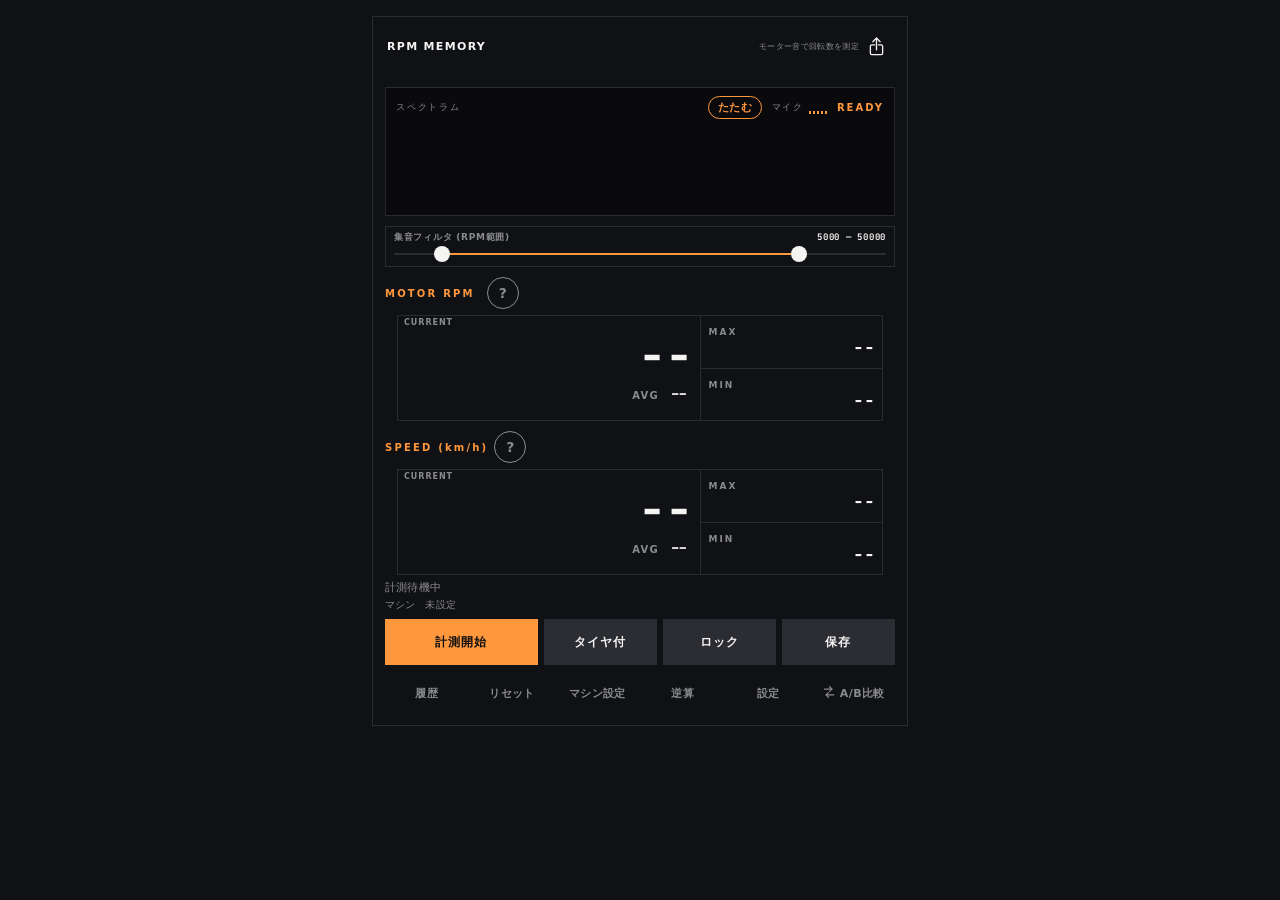
==== commit 32bb85c0: "Update fmt.Println message from 'Hello' to 'Goodbye'" ====
--- a/index.html
+++ b/index.html
@@ -18,7 +18,7 @@
 }
 </script>
 <meta name="viewport" content="width=device-width, initial-scale=1.0, viewport-fit=cover">
-<meta name="theme-color" content="#0d0d0f">
+<meta name="theme-color" content="#f7f7f5">
 <style>
 @font-face{font-family:"JetBrains Mono";font-style:normal;font-weight:400;font-display:swap;src:url([data-uri]) format("woff2");}
 @font-face{font-family:"JetBrains Mono";font-style:normal;font-weight:500;font-display:swap;src:url([data-uri]) format("woff2");}
@@ -168,8 +168,8 @@
   display: inline-flex;
   align-items: center;
   justify-content: center;
-  width: 18px;
-  height: 18px;
+  width: 32px;
+  height: 32px;
   margin: 0;
   padding: 0;
   border: 1.5px solid currentColor;
@@ -177,7 +177,7 @@
   background: transparent;
   color: var(--mute);
   font-family: var(--font);
-  font-size: 12px;
+  font-size: 14px;
   font-weight: 700;
   line-height: 1;
   letter-spacing: 0;
@@ -398,7 +398,6 @@
 .hist-fold-body.open { display: block; }
 .hist-line { display: grid; grid-template-columns: 52px 1fr 1fr; column-gap: 6px; align-items: start; }
 .hist-line + .hist-line { margin-top: 4px; }
-.hist-body { display: grid; grid-template-columns: minmax(78px, 0.85fr) 2.3fr; gap: 4px 8px; align-items: start; }
 .hist-grid { margin-top: 2px; border-top: 1px solid var(--line); }
 .hg-row { display: grid; grid-template-columns: 1fr 1fr; height: 37px; border-bottom: 1px solid var(--line); }
 .hg-row4 { grid-template-columns: 2fr 1fr 1fr 1fr; }
@@ -473,9 +472,9 @@
 .wave-container.is-folded canvas#spectrum { display: none; }
 .wave-container.is-folded { padding-bottom: 4px; margin-bottom: 4px; }
 .wave-fold {
-  border: 2px solid #ff973d; background: transparent; color: #ff973d;
-  font-size: 12px; font-weight: 800; letter-spacing: 0.04em;
-  padding: 5px 11px; border-radius: 999px; cursor: pointer;
+  border: 1.5px solid #ff973d; background: transparent; color: #ff973d;
+  font-size: 11px; font-weight: 700; letter-spacing: 0.04em;
+  padding: 3px 9px; border-radius: 999px; cursor: pointer;
 }
 .wave-th { display: none; font-size: 10px; font-weight: 800; letter-spacing: 0.08em; color: var(--ice); }
 .wave-container.is-folded .wave-th { display: inline; }
@@ -530,7 +529,7 @@
   font-family: var(--font);
 }
 #saveModalBackdrop { z-index: 140; }
-#saveNameInput, #recordNameInput { min-height: 48px; font-size: 18px; }
+#saveNameInput { min-height: 48px; font-size: 18px; }
 .input-row { display: flex; flex-direction: column; gap: 6px; margin-bottom: 12px; }
 .input-row label { font-size: 11px; letter-spacing: 0.12em; font-weight: 700; color: var(--mute); }
 
@@ -671,7 +670,8 @@
   z-index: 2;
   pointer-events: none;
 }
-.rev-row { display: grid; grid-template-columns: 1fr auto; gap: 4px; align-items: end; margin-bottom: 2px; padding-bottom: 2px; border-bottom: 1px solid var(--line); }
+.rev-row { display: grid; grid-template-columns: 1fr auto; gap: 4px; align-items: end; margin-bottom: 4px; padding-bottom: 4px; border-bottom: 1px solid var(--line); }
+#reverseCalcModalBackdrop .rev-row label { font-size: 12px !important; }
 #reverseCalcModalBackdrop .rev-row input,
 #reverseCalcModalBackdrop .rev-row select { padding: 4px 8px; font-size: 14px; }
 #reverseCalcModalBackdrop .rev-step button { height: 28px; min-width: 44px; font-size: 16px; }
@@ -1221,6 +1221,9 @@
 .help-group.hg1 { background: #ff973d; }
 .help-group.hg2 { background: #5a78a0; }
 .help-group.hg3 { background: #46464e; }
+.help-group { cursor: pointer; }
+#helpJa.hg-closed-1 .help-acc[data-g="1"], #helpJa.hg-closed-2 .help-acc[data-g="2"], #helpJa.hg-closed-3 .help-acc[data-g="3"] { display: none; }
+.hg-chev { font-size: 13px; margin-left: 8px; }
 .sh-btnrow { display: grid !important; grid-template-columns: 1.35fr 1fr 1fr 1fr !important; gap: 6px !important; margin: 8px 0; }
 .sh-btnrow > button { width: 100%; min-width: 0; margin: 0; }
 .sh-btnrow > .mat-fab { width: 72px; height: 72px; justify-self: center; align-self: center; }
@@ -1296,80 +1299,9 @@
 #dashMinLimit::-webkit-slider-runnable-track, #dashMaxLimit::-webkit-slider-runnable-track {
   height: 2px; background: transparent;
 }
-.gp-head{display:flex;align-items:center;justify-content:space-between;border-top:4px solid #E10600;background:linear-gradient(90deg,#E10600 0 26%,#F5F5F4 26% 30%,transparent 30%);padding:10px 2px 6px;}
-.gp-title{font-weight:900;font-style:italic;letter-spacing:.08em;font-size:17px;}
-.gp-title small{color:#E10600;font-style:italic;}
-.gp-state{font-size:11px;font-weight:800;letter-spacing:.14em;padding:4px 10px;border:1.5px solid #3A3A40;color:#9B9BA1;}
-.gp-state.live{border-color:#E10600;color:#fff;background:#E10600;}
-.gp-state.hold{border-color:#FFC400;color:#FFC400;}
-.gp-shift{display:flex;gap:5px;justify-content:center;margin:10px 0 2px;}
-.gp-shift i{width:20px;height:10px;background:#232326;display:block;transform:skewX(-18deg);}
-.gp-gaugewrap{display:flex;justify-content:center;}
 #gpGauge{width:min(340px,88vw);height:min(340px,88vw);}
-.gp-speed{text-align:center;margin-top:2px;}
-.gp-speed .v{font-size:40px;font-weight:900;font-style:italic;color:#FFC400;line-height:1;}
-.gp-speed .u{font-size:12px;font-weight:800;color:#9B9BA1;letter-spacing:.2em;}
-.gp-grid{display:grid;grid-template-columns:repeat(3,1fr);gap:6px;margin-top:10px;}
-.gp-box{background:#151517;border:1px solid #26262A;border-top:3px solid #E10600;padding:6px 8px;}
-.gp-box .k{font-size:9px;font-weight:800;letter-spacing:.16em;color:#9B9BA1;}
-.gp-box .n{font-size:17px;font-weight:800;font-variant-numeric:tabular-nums;}
-.gp-btns{display:grid;grid-template-columns:1.2fr 1fr 1fr;gap:8px;margin-top:12px;}
-.gp-btn{border:0;padding:14px 6px;font-size:15px;font-weight:900;letter-spacing:.06em;cursor:pointer;}
-.gp-btn.start{background:#E10600;color:#fff;}
-.gp-btn.lock{background:#F5F5F4;color:#111;}
-.gp-btn.save{background:#232326;color:#F5F5F4;border:1px solid #3A3A40;}
-.gp-links{display:flex;justify-content:space-between;margin-top:12px;}
-.gp-links button{background:none;border:0;color:#C9C9CE;font-size:13px;font-weight:700;padding:8px 2px;cursor:pointer;}
-.sonar-head{display:flex;align-items:center;justify-content:space-between;padding:6px 2px;border-bottom:1px solid #0E2A44;}
-.sonar-title{font-weight:900;letter-spacing:.34em;font-size:16px;color:#31D8F7;}
-.sonar-state{font-size:11px;font-weight:800;letter-spacing:.14em;padding:4px 10px;border:1.5px solid #0E2A44;color:#5E7E94;}
-.sonar-state.live{border-color:#31D8F7;color:#031018;background:#31D8F7;}
-.sonar-state.hold{border-color:#2EE6A8;color:#2EE6A8;}
-.sonar-scopewrap{display:flex;justify-content:center;padding:10px 0 2px;}
 #sonarScope{width:min(330px,86vw);height:min(330px,86vw);}
-.sonar-big{display:flex;gap:8px;margin-top:8px;}
-.sonar-main{flex:1;background:#06182B;border:1px solid #0E2A44;padding:8px 10px;text-align:center;}
-.sonar-main .k{font-size:9px;font-weight:800;letter-spacing:.22em;color:#5E7E94;}
-.sonar-main .v{font-size:32px;font-weight:800;font-variant-numeric:tabular-nums;line-height:1.15;}
-.sonar-main.rpm .v{color:#31D8F7;}
-.sonar-main.spd .v{color:#2EE6A8;}
-.sonar-grid{display:grid;grid-template-columns:repeat(4,1fr);gap:6px;margin-top:8px;}
-.sonar-box{background:#06182B;border:1px solid #0E2A44;padding:6px 8px;}
-.sonar-box .k{font-size:9px;font-weight:800;letter-spacing:.14em;color:#5E7E94;}
-.sonar-box .n{font-size:15px;font-weight:800;font-variant-numeric:tabular-nums;}
-.sonar-btns{display:grid;grid-template-columns:1.2fr 1fr 1fr;gap:8px;margin-top:12px;}
-.sonar-btn{padding:14px 6px;font-size:15px;font-weight:900;letter-spacing:.06em;cursor:pointer;background:#0A2036;color:#CDEFFA;border:1px solid #14507A;}
-.sonar-btn.start{background:#31D8F7;color:#031018;border-color:#31D8F7;}
-.sonar-links{display:flex;justify-content:space-between;margin-top:12px;}
-.sonar-links button{background:none;border:0;color:#8FB8CC;font-size:13px;font-weight:700;padding:8px 2px;cursor:pointer;}
-.hud-frame{position:relative;border:1px solid #1E5C38;padding:16px 12px 14px;background:rgba(4,26,12,.55);display:flex;flex-direction:column;min-height:calc(100vh - 26px - env(safe-area-inset-top, 0px));}
-.hud-frame i{position:absolute;width:18px;height:18px;border:0 solid #3DFF74;}
-.hud-frame i.tl{top:-2px;left:-2px;border-top-width:3px;border-left-width:3px;}
-.hud-frame i.tr{top:-2px;right:-2px;border-top-width:3px;border-right-width:3px;}
-.hud-frame i.bl{bottom:-2px;left:-2px;border-bottom-width:3px;border-left-width:3px;}
-.hud-frame i.br{bottom:-2px;right:-2px;border-bottom-width:3px;border-right-width:3px;}
-.hud-head{display:flex;justify-content:space-between;align-items:center;}
-.hud-title{color:#7CFFA8;letter-spacing:.3em;font-size:13px;font-weight:700;}
-.hud-state{font-size:11px;font-weight:700;letter-spacing:.14em;padding:4px 10px;border:1.5px solid #1E5C38;color:#7CFFA8;}
-.hud-state.live{border-color:#3DFF74;color:#031007;background:#3DFF74;}
-.hud-state.hold{border-color:#FFB000;color:#FFB000;}
 #hudSpec{width:100%;height:150px;display:block;margin-top:10px;}
-.hud-big{display:flex;gap:10px;margin-top:10px;}
-.hud-main{flex:1;border:1px solid #1E5C38;padding:8px 10px;text-align:center;}
-.hud-main .k{font-size:9px;letter-spacing:.26em;color:#7CFFA8;}
-.hud-main .v{font-size:42px;font-weight:700;line-height:1.2;font-variant-numeric:tabular-nums;}
-.hud-main.rpm .v{color:#3DFF74;}
-.hud-main.spd .v{color:#FFB000;}
-.hud-grid{display:grid;grid-template-columns:repeat(3,1fr);gap:6px;margin-top:8px;}
-.hud-box{border:1px solid #14401F;padding:6px 8px;}
-.hud-box .k{font-size:9px;letter-spacing:.18em;color:#5FA873;}
-.hud-box .n{font-size:18px;font-weight:700;font-variant-numeric:tabular-nums;color:#D8FFE2;}
-.hud-btns{display:grid;grid-template-columns:1.2fr 1fr 1fr;gap:8px;margin-top:auto;padding-top:14px;}
-.hud-btn{padding:16px 6px;font-size:14px;font-weight:700;letter-spacing:.1em;cursor:pointer;background:transparent;color:#3DFF74;border:1.5px solid #3DFF74;font-family:inherit;}
-.hud-btn.start{background:#3DFF74;color:#031007;}
-.hud-btn.lock{color:#FFB000;border-color:#FFB000;}
-.hud-links{display:flex;justify-content:space-between;margin-top:10px;}
-.hud-links button{background:none;border:0;color:#7CFFA8;font-size:12px;font-weight:700;letter-spacing:.08em;padding:8px 2px;cursor:pointer;font-family:inherit;}
 
 #paperApp{display:none;}
 body.theme-paper .app-shell{display:none !important;}
@@ -1381,7 +1313,7 @@
 .paper-state.live{border-color:#D93A2B;background:#D93A2B;color:#fff;}
 .paper-state.hold{border-color:#111;color:#111;}
 .paper-gaugewrap{display:flex;justify-content:center;padding:8px 0 0;}
-#paperGauge{width:min(300px,80vw);height:min(300px,80vw);}
+#paperGauge{width:min(240px,64vw);height:min(240px,64vw);}
 .paper-speed{text-align:center;margin-top:0;}
 .paper-speed .v{font-size:47px;font-weight:900;color:#111;line-height:1;font-variant-numeric:tabular-nums;}
 .paper-speed .u{font-size:11px;font-weight:800;color:#6E6A61;letter-spacing:.22em;}
@@ -1424,26 +1356,7 @@
 .mat-nav button{flex:1;background:none;border:0;font-size:11px;font-weight:600;color:#3C4249;padding:6px 2px;cursor:pointer;border-radius:16px;}
 .mat-nav button:active{background:#D3DAE2;}
 
-.vu-head{display:flex;justify-content:space-between;align-items:center;border-bottom:1px solid #4A2F1B;padding-bottom:8px;}
-.vu-title{letter-spacing:.3em;font-size:14px;font-weight:700;color:#FFB545;}
-.vu-state{font-size:11px;font-weight:700;letter-spacing:.16em;padding:4px 10px;border:1.5px solid #4A2F1B;color:#A98B5F;}
-.vu-state.live{border-color:#FFB545;background:#FFB545;color:#1A120B;}
-.vu-state.hold{border-color:#F0D9A8;color:#F0D9A8;}
 #vuCanvas{width:100%;height:190px;display:block;margin-top:10px;}
-.vu-digi{display:flex;gap:10px;margin-top:10px;}
-.vu-main{flex:1;background:#241608;border:1px solid #4A2F1B;padding:8px 10px;text-align:center;}
-.vu-main .k{font-size:9px;letter-spacing:.26em;color:#A98B5F;font-family:system-ui,sans-serif;font-weight:700;}
-.vu-main .v{font-size:32px;font-weight:700;color:#FFB545;font-variant-numeric:tabular-nums;line-height:1.2;}
-.vu-main.spd .v{color:#F0D9A8;}
-.vu-grid{display:grid;grid-template-columns:repeat(3,1fr);gap:6px;margin-top:8px;}
-.vu-box{background:#241608;border:1px solid #3A2412;padding:6px 8px;}
-.vu-box .k{font-size:9px;letter-spacing:.16em;color:#A98B5F;font-family:system-ui,sans-serif;font-weight:700;}
-.vu-box .n{font-size:16px;font-weight:700;font-variant-numeric:tabular-nums;}
-.vu-btns{display:grid;grid-template-columns:1.2fr 1fr 1fr;gap:8px;margin-top:14px;}
-.vu-btn{padding:14px 6px;font-size:14px;font-weight:700;letter-spacing:.08em;cursor:pointer;background:#2A1B10;color:#F0D9A8;border:1.5px solid #8A6435;font-family:system-ui,sans-serif;}
-.vu-btn.start{background:#FFB545;color:#1A120B;border-color:#FFB545;}
-.vu-links{display:flex;justify-content:space-between;margin-top:10px;}
-.vu-links button{background:none;border:0;color:#A98B5F;font-size:12px;font-weight:700;padding:8px 2px;cursor:pointer;font-family:system-ui,sans-serif;}
 
 #chApp{display:none;}
 body.theme-chrono .app-shell{display:none !important;}
@@ -1456,7 +1369,7 @@
 .ch-state.hold{border-color:#E8EAED;color:#E8EAED;}
 .ch-casewrap{display:flex;justify-content:center;padding:12px 0 4px;}
 .ch-case{border-radius:50%;padding:12px;background:linear-gradient(145deg,#3A3F47,#14161A 55%,#2A2E35);box-shadow:0 10px 28px rgba(0,0,0,.55),inset 0 1px 2px rgba(255,255,255,.25);}
-#chCanvas{width:min(300px,78vw);height:min(300px,78vw);display:block;}
+#chCanvas{width:min(240px,62vw);height:min(240px,62vw);display:block;}
 .ch-speed{text-align:center;margin-top:2px;}
 .ch-speed .v{font-size:47px;font-weight:800;color:#fff;font-variant-numeric:tabular-nums;}
 .ch-speed .u{font-size:10px;font-weight:800;letter-spacing:.24em;color:#9AA0A8;}
@@ -1481,7 +1394,7 @@
 .bp-state.live{background:#fff;color:#0A3572;border-color:#fff;}
 .bp-state.hold{border-style:dashed;color:#fff;}
 .bp-gaugewrap{display:flex;justify-content:center;padding:6px 0 0;}
-#bpGauge{width:min(300px,80vw);height:min(300px,80vw);}
+#bpGauge{width:min(240px,64vw);height:min(240px,64vw);}
 .bp-speed{text-align:center;}
 .bp-speed .v{font-size:47px;font-weight:700;font-variant-numeric:tabular-nums;}
 .bp-speed .u{font-size:10px;letter-spacing:.24em;color:#BFD9FF;}
@@ -1548,7 +1461,7 @@
 .ios-hpill.blue .ios-hpill-fill{background:#007AFF;}
 .ios-hpill.purple .ios-hpill-fill{background:#AF52DE;}
 .ios-knob{position:absolute;top:50%;left:8%;transform:translate(-50%,-50%);width:27px;height:27px;border-radius:50%;background:#fff;box-shadow:0 1px 5px rgba(30,40,90,.35);pointer-events:none;}
-.ios-rpmtile{padding:16px 18px 13px;margin-top:12px;}
+.ios-rpmtile{padding:10px 18px 9px;margin-top:12px;}
 .ios-rpmv{font-size:47px;font-weight:800;line-height:1.08;font-variant-numeric:tabular-nums;letter-spacing:-.01em;}
 .ios-statsrow{display:flex;gap:8px;margin-top:10px;}
 .ios-rs{flex:1;display:flex;flex-direction:column;}
@@ -1574,9 +1487,9 @@
 .ios-links button svg{width:19px;height:19px;}
 .ios-home{position:absolute;left:50%;bottom:5px;transform:translateX(-50%);width:120px;height:4.5px;border-radius:3px;background:rgba(30,30,40,.55);}
 .sh-extra{margin-top:14px;}
-.sh-filt{padding:10px 12px;margin:0 0 10px;border:1px solid;}
-.sh-filt-head{display:flex;justify-content:space-between;font-size:11px;font-weight:700;letter-spacing:.06em;margin-bottom:6px;}
-.sh-dual{position:relative;width:100%;height:22px;margin-top:2px;}
+.sh-filt{padding:4px 8px 2px;margin:0 0 10px;border:1px solid;}
+.sh-filt-head{display:flex;justify-content:space-between;font-size:9px;font-weight:700;letter-spacing:.08em;margin-bottom:0;}
+.sh-dual{position:relative;width:100%;height:20px;margin-top:0;}
 .sh-dual-track{position:absolute;top:50%;transform:translateY(-50%);width:100%;height:2px;background:currentColor;opacity:.35;}
 .sh-dual-fill{position:absolute;top:50%;transform:translateY(-50%);height:2px;background:#888;pointer-events:none;}
 .sh-dual input[type="range"]{position:absolute;top:0;left:0;width:100%;height:100%;-webkit-appearance:none;appearance:none;background:transparent;pointer-events:none;margin:0;}
@@ -1617,7 +1530,7 @@
 #iosApp .sh-cmp-body th,#iosApp .sh-cmp-body td{border-color:rgba(30,30,60,.12);}
 #iosApp .sh-tire-btn{border-color:rgba(30,30,60,.08);background:rgba(255,255,255,.5);border-radius:12px;}
 .sh-tire{padding:10px 12px;border:1px solid;}
-.sh-tire-btn{width:100%;padding:11px;border:1px solid;background:transparent;color:inherit;font:inherit;font-size:13px;font-weight:800;cursor:pointer;}
+.sh-tire-btn{cursor:pointer;}
 .sh-tire-btn.on{background:#FFB000;color:#1A1200;border-color:#FFB000;}
 .sh-tire-strip{margin-top:10px;}
 .sh-tire-chassis{font-size:11px;font-weight:700;opacity:.75;margin-bottom:6px;}
@@ -1691,6 +1604,85 @@
 body.theme-chrono:not(.dark-mode) .ch-state.hold{border-color:#17191E;color:#17191E;}
 body.theme-chrono:not(.dark-mode) #chApp .sh-filt,body.theme-chrono:not(.dark-mode) #chApp .sh-cmp{background:#fff;border-color:#D5D8DD;}
 body.theme-chrono:not(.dark-mode) #chApp .sh-cmp-body th,body.theme-chrono:not(.dark-mode) #chApp .sh-cmp-body td{border-color:#D5D8DD;}
+body.theme-chrono:not(.dark-mode) #chApp .sh-tire{background:#fff;border-color:#D5D8DD;}
+#iosApp .sh-btnrow{grid-template-columns:repeat(4,1fr)!important;}
+#iosApp .ios-bigbtn{height:auto;aspect-ratio:1/1;border-radius:26%;padding:0;gap:0;}
+#iosApp .ios-bigbtn svg{width:36px;height:36px;}
+#iosApp .ios-bigbtn span{display:none;}
+/* fix37: shell stock/set pairs */
+.pairset{display:none;}
+body.machine-applied .pairset{display:grid;}
+.paper-pair,.ch-pair,.bp-pair{display:none;grid-template-columns:1fr 1fr;gap:6px;margin-top:6px;}
+body.machine-applied .paper-pair,body.machine-applied .ch-pair,body.machine-applied .bp-pair{display:grid;}
+.paper-grid.sub,.ch-grid.sub,.bp-grid.sub,.mat-grid.sub{margin-top:6px;}
+.mat-pair{display:none;grid-template-columns:1fr 1fr;gap:8px;margin-top:10px;}
+body.machine-applied .mat-pair{display:grid;}
+.paper-box .n.sm,.ch-box .n.sm,.bp-box .n.sm,.mat-stat .n.sm{font-size:13px;}
+#gbApp .gb-lcdhead{background:#101014;color:#fff;margin:-12px -12px 4px;padding:7px 12px;border-radius:4px 4px 0 0;}
+#gbApp .gb-lcdhead .gb-state{color:#fff;}
+#gbApp .gb-lcdhead .gb-state.live{color:#FF8A7A;}
+.gb-vgt{font-size:11px;font-weight:700;letter-spacing:.05em;padding:2px 0 0;font-variant-numeric:tabular-nums;}
+.ios-setrow{display:flex;gap:8px;margin-top:10px;border-top:1px solid rgba(110,110,130,.28);padding-top:8px;}
+.ios-vgt{margin-top:8px;font-size:12px;font-weight:600;opacity:.62;font-variant-numeric:tabular-nums;}
+#iosApp .ios-rpmtile .ios-bar{margin-top:8px;}
+#iosApp .ios-btns{width:90%;margin-left:auto;margin-right:auto;}
+/* fix38: share */
+#shareBtn.share-hot,.sh-sharebtn.share-hot{color:#FF7A00!important;font-weight:800;}
+.share-row{display:flex;flex-wrap:wrap;align-items:center;gap:8px 14px;margin:10px 0;}
+.share-k{font-size:12px;font-weight:800;min-width:92px;}
+.share-cks{display:flex;flex-wrap:wrap;gap:8px 14px;}
+.share-opt{font-size:13px;display:inline-flex;align-items:center;gap:5px;cursor:pointer;}
+.share-opt input{width:17px;height:17px;accent-color:#FF7A00;flex:none;}
+#shareCanvas{display:none;}
+#shareImg{width:100%;height:auto;display:block;border-radius:10px;margin:10px 0;background:#101114;-webkit-touch-callout:default;}
+#shareSaveHint{font-size:12px;opacity:.75;margin:-4px 0 6px;line-height:1.6;}
+/* fix40: links rows are always one equal row */
+.tool-links{flex-wrap:nowrap;column-gap:4px;}
+.tool-links button{flex:1 1 0;min-width:0;font-size:11px;padding-left:2px;padding-right:2px;white-space:nowrap;}
+.paper-links,.mat-nav,.ch-links,.bp-links,.gb-links,.d-links,.ios-links{flex-wrap:nowrap;}
+.paper-links button,.mat-nav button,.ch-links button,.bp-links button,.gb-links button,.d-links button{flex:1 1 0;min-width:0;font-size:11px;padding-left:2px;padding-right:2px;white-space:nowrap;}
+.ios-links button{flex:1 1 0;min-width:0;}
+/* fix41: press animation (main rows + links rows) */
+.realtime-btn-row button,.sh-btnrow button,.ios-btns button,.d-btns button,.gb-controls button,.gb-pills button,.tool-links button,.paper-links button,.mat-nav button,.ch-links button,.bp-links button,.gb-links button,.d-links button,.ios-links button{transition:transform .12s ease;}
+.realtime-btn-row button:active,.sh-btnrow button:active,.ios-btns button:active,.d-btns button:active,.gb-controls button:active,.gb-pills button:active,.tool-links button:active,.paper-links button:active,.mat-nav button:active,.ch-links button:active,.bp-links button:active,.gb-links button:active,.d-links button:active,.ios-links button:active{transform:scale(.93) translateY(1.5px);}
+.gb-pills button.gb-pillbtn:active{transform:rotate(-12deg) scale(.93) translateY(1px);box-shadow:0 1px 0 rgba(0,0,0,.25);}
+.gb-controls button.gb-round:active{transform:scale(.94) translateY(2px);box-shadow:0 1px 0 #5E1B3C;}
+/* fix42: press animation on every button except the slanted retro pills */
+button:not(.gb-pillbtn){transition:transform .12s ease;}
+button:not(.gb-pillbtn):active{transform:scale(.93) translateY(1.5px);}
+button.gb-pillbtn{transition:none;}
+.gb-pills button.gb-pillbtn:active{transform:rotate(-12deg);box-shadow:0 2px 0 rgba(0,0,0,.25);}
+/* fix43: share is a top-right icon button in every appearance */
+.share-topbtn{width:34px;height:34px;padding:0;display:inline-flex;align-items:center;justify-content:center;background:transparent;border:0;border-radius:9px;color:inherit;cursor:pointer;flex:none;}
+.share-topbtn svg{width:21px;height:21px;display:block;}
+.brand-bar{align-items:center;}
+.brand-bar .brand-sub{margin-left:auto;}
+.paper-head .paper-state{margin-left:auto;}
+.mat-head .mat-chip{margin-left:auto;}
+.ch-head .ch-state{margin-left:auto;}
+.bp-head .bp-state{margin-left:auto;}
+#gbApp .gb-lcdhead .gb-state{margin-left:auto;}
+.ios-head .ios-state{margin-left:auto;}
+#dashFilterRange{margin-left:auto;}
+#dashApp .share-topbtn{width:28px;height:28px;}
+#dashApp .share-topbtn svg{width:18px;height:18px;}
+.tool-links{column-gap:6px;}
+.paper-links,.mat-nav,.ch-links,.bp-links,.gb-links,.d-links,.ios-links{gap:6px;}
+/* fix44: motor units / wheel-sound warning / record compare sheet */
+.tire-warn,.sh-tire-warn{margin-top:6px;font-size:11px;font-weight:800;color:#FF3B30;line-height:1.5;}
+.cmp-sheet-backdrop{position:fixed;inset:0;background:rgba(0,0,0,.55);display:none;align-items:flex-end;justify-content:center;z-index:200;}
+.cmp-sheet-backdrop.show{display:flex;}
+.cmp-sheet{width:100%;max-width:560px;max-height:86dvh;overflow-y:auto;background:var(--bg);color:var(--ink);border-radius:16px 16px 0 0;padding:14px 14px 22px;animation:cmpUp44 .18s ease;}
+@keyframes cmpUp44{from{transform:translateY(24px);opacity:.4;}to{transform:none;opacity:1;}}
+.cmp-sheet-head{display:flex;justify-content:space-between;align-items:center;font-weight:800;font-size:15px;margin-bottom:8px;}
+.rec-cmp-table{width:100%;border-collapse:collapse;font-size:12.5px;}
+.rec-cmp-table th,.rec-cmp-table td{border-bottom:1px solid var(--line);padding:6px 4px;text-align:right;font-variant-numeric:tabular-nums;}
+.rec-cmp-table th:first-child,.rec-cmp-table td:first-child{text-align:left;color:var(--mute);font-weight:700;white-space:nowrap;}
+.rec-cmp-table td.pos{color:#34c759;font-weight:800;}
+.rec-cmp-table td.neg{color:#ff3b30;font-weight:800;}
+#shareTextPrev{white-space:pre-wrap;font-size:13px;line-height:1.65;background:rgba(127,127,127,.12);border-radius:10px;padding:10px 12px;margin:10px 0;word-break:break-all;}
+.share-btns{display:flex;flex-wrap:wrap;gap:8px;margin-top:12px;}
+#shareNote{font-size:12px;opacity:.75;margin-top:10px;line-height:1.6;}
 /* ---- blueprint light ---- */
 body.theme-blueprint:not(.dark-mode){background:#DCE9F7;}
 body.theme-blueprint:not(.dark-mode) #bpApp{color:#0A3572;background-image:linear-gradient(rgba(10,53,114,.07) 1px,transparent 1px),linear-gradient(90deg,rgba(10,53,114,.07) 1px,transparent 1px);}
@@ -1789,20 +1781,20 @@
 .la-dl dd{margin:0;font-weight:700;}
 .la-note{font-size:10.5px;color:var(--mute);margin-top:8px;line-height:1.5;}
 
-.hist-foot{display:flex;justify-content:flex-end;margin-top:6px;}
 .tire-set-btn{background:#3A2C08;color:#FFB000;border:1px solid #FFB000;border-radius:8px;padding:7px 12px;font-weight:800;font-size:11px;cursor:pointer;font-family:var(--font);}
 .la-set{display:block;width:100%;margin-top:10px;background:#3A2C08;color:#FFB000;border:1px solid #FFB000;border-radius:8px;padding:10px;font-weight:800;font-size:12px;cursor:pointer;font-family:var(--font);}
 .conf-badge{font-size:12px;font-weight:700;text-align:center;min-height:16px;margin:0 0 4px;color:var(--mute)}
 .conf-high{color:#4cd964}.conf-mid{color:#ffb000}.conf-low{color:#ff6b5e}
 body[data-conf="low"] #rpmNow{opacity:.55}</style>
 </head>
-<body class="load-zero theme-classic">
+<body class="load-zero theme-plain">
 <div class="app-shell">
 
 <section class="card">
 <div class="brand-bar">
   <div class="brand-name">RPM MEMORY</div>
   <div class="brand-sub" data-i18n="brandSub">モーター音で回転数を測定</div>
+  <button type="button" id="shareBtn" class="share-topbtn" aria-label="共有"><svg viewBox="0 0 24 24" fill="none" stroke="currentColor" stroke-width="1.5" stroke-linecap="round" stroke-linejoin="round" aria-hidden="true"><path d="M12 15.8V2.8"/><path d="M7.9 6.6L12 2.2l4.1 4.4"/><path d="M9.8 10.2H6.6A1.6 1.6 0 0 0 5 11.8v7.8a1.6 1.6 0 0 0 1.6 1.6h10.8a1.6 1.6 0 0 0 1.6-1.6v-7.8a1.6 1.6 0 0 0-1.6-1.6H14.2"/></svg></button>
 </div>
 <div class="conf-badge" id="confBadge" aria-live="polite"></div>
 <div class="wave-container">
@@ -1834,7 +1826,7 @@
 </div>
 <div class="dual-range-container">
 <div class="dual-range-track"></div>
-<div class="dual-range-fill" id="rangeFill" style="left: 8.333333%; width: 75%;"></div>
+<div class="dual-range-fill" id="rangeFill" style="left: 8.333333%; width: 58.333333%;"></div>
 <input type="range" id="rpmMinLimit" min="0" max="60000" step="500" value="5000">
 <input type="range" id="rpmMaxLimit" min="0" max="60000" step="500" value="50000">
 </div>
@@ -1896,23 +1888,24 @@
 
 </div>
 </div>
-<div class="cmp-live" id="cmpLive" hidden="">
+<div class="cmp-live" id="cmpLive" hidden>
 <div class="cmp-live-row" id="gearLiveRow"></div>
 <div class="cmp-live-row" id="tireLiveRow"></div>
-<div class="cmp-live-row" id="vaLiveHead" hidden=""></div>
-<div class="cmp-live-row" id="vaLiveRow" hidden=""></div>
+<div class="cmp-live-row" id="vaLiveHead"></div>
+<div class="cmp-live-row" id="vaLiveRow"></div>
 </div>
 <div class="realtime-center" id="statusLine">計測待機中<span class="status-sub">マシン　未設定</span></div>
 
-<div id="tireStrip" hidden="">
-<div class="tire-head">シャーシ <span id="tireChassisName">共通（指定なし）</span></div>
+<div id="tireStrip" hidden>
+<div class="tire-head">シャーシ <span id="tireChassisName">―</span></div>
 <div class="tire-row">
 <button type="button" class="tire-cell" id="tireBaseCell"><span class="tire-k" id="tireBaseKey">単体（タップで取り直し）</span><span class="tire-v" id="tireBaseVal">―</span></button>
 <div class="tire-cell"><span class="tire-k">タイヤ付</span><span class="tire-v" id="tireNowVal">―</span></div>
 <div class="tire-cell"><span class="tire-k">駆動ロス</span><span class="tire-v loss" id="tireLossVal">―</span></div>
 </div>
-</div>
-<div id="abStrip" hidden="">
+<div class="tire-warn" id="tireWarn" hidden></div>
+</div>
+<div id="abStrip" hidden>
 <div class="tire-head">A/B比較 ・ 基準 <button type="button" id="abNameBtn">（名前なし）</button></div>
 <div class="tire-row">
 <button type="button" class="tire-cell" id="abBaseCell"><span class="tire-k">基準（タップで今を基準に）</span><span class="tire-v" id="abBaseVal">―</span></button>
@@ -1922,9 +1915,9 @@
 </div>
 <div class="realtime-buttons">
 <div class="realtime-btn-row">
-<button class="primary-btn blue" id="startBtn" data-i18n="start">計測開始</button>
+<button class="primary-btn blue" id="startBtn" data-i18n="start">START</button>
 <button class="secondary-btn tire" id="tireBtn" type="button">タイヤ付</button>
-<button class="secondary-btn outline" id="lockBtn" data-i18n="lock">ロック</button>
+<button class="secondary-btn gray" id="lockBtn" data-i18n="lock">ロック</button>
 <button class="secondary-btn gray" id="saveBtn" data-i18n="save">保存</button>
 </div>
 <div class="tool-links">
@@ -1933,7 +1926,7 @@
 <button type="button" id="machineBtn" data-i18n="machine">マシン設定</button>
 <button type="button" id="reverseCalcMainBtn" data-i18n="revShort">逆算</button>
 <button type="button" id="settingsBtn" data-i18n="settings">設定</button>
-<button type="button" id="abBtn"><svg width="14" height="14" viewBox="0 0 24 24" fill="none" stroke="currentColor" stroke-width="2.2" stroke-linecap="round" stroke-linejoin="round" style="vertical-align:-2px;margin-right:4px;"><path d="M4 7h13"></path><path d="M13 3l4 4-4 4"></path><path d="M20 17H7"></path><path d="M11 13l-4 4 4 4"></path></svg>A/B比較</button>
+<button type="button" id="abBtn">A/B比較</button>
 </div>
 </div>
 </section>
@@ -1975,7 +1968,7 @@
 </div>
 </section>
 
-<section class="card" id="cmpSection" hidden="">
+<section class="card" id="cmpSection" hidden>
 <div class="card-header"><div class="card-title">電圧別比較表 <span id="cmpShaftMark">未</span><button type="button" class="qmark" id="cmpHelpBtn" aria-label="比較表の説明">?</button></div><label class="cmp-volt-prec"><input type="checkbox" id="cmpVoltFine"> 小数2位</label></div>
 <div class="cmp-summary" id="cmpSummary">未　2.8 V　ギヤ 3.7:1　タイヤ 22.5 mm。ロックすると速度が出ます。</div>
 <div id="cmpHelpNotes" hidden="">
@@ -1997,7 +1990,7 @@
 </table>
 </div>
 
-<div id="lockTune" hidden="" style="margin:6px 12px 10px;padding:6px 8px;border:1px solid var(--line);">
+<div id="lockTune" hidden style="margin:6px 12px 10px;padding:6px 8px;border:1px solid var(--line);">
   <div class="setting-item" style="gap:2px;">
     <div class="setting-label"><span>電圧</span><span class="setting-value" id="lockVoltLabel">2.8 V</span></div>
     <input type="range" id="lockVoltRange" min="2.2" max="3.5" step="0.1" value="2.8">
@@ -2040,15 +2033,15 @@
 <label style="display:flex;align-items:center;gap:8px;font-size:13px;cursor:pointer;">
 <input type="checkbox" id="stableGate" checked="" style="width:18px;height:18px;"><span>安定してから MAX / MIN / AVG を数える</span><button type="button" class="qmark" id="stableGateBtn" aria-label="安定後の説明">?</button>
 </label>
-<p class="speed-basis" id="stableGateNote" hidden="">CURRENT はすぐ動きます。8000rpm以上が0.6秒続いたら、そこからMAX・MIN・AVG を記録します。オフにすると、数字が出た瞬間から記録します。</p>
+<p class="speed-basis" id="stableGateNote" hidden="">いまの回転数はすぐ動きます。8000rpm以上が0.6秒続いたら、そこからMAX・MIN・AVG を記録します。オフにすると、数字が出た瞬間から記録します。</p>
 </div>
 <div class="pref-board">
 <div class="pref-group" id="lookGroup">
 <button type="button" class="secondary-btn gray" id="lookToggleBtn">外観</button>
 <div class="theme-pick-row" id="themePickRow" style="display:none;">
 <button type="button" class="secondary-btn gray theme-pick" data-theme="sharp" data-i18n="themeSharp">シャープ</button>
-<button type="button" class="secondary-btn gray theme-pick is-on" data-theme="classic" data-i18n="themeClassic">丸み</button>
-<button type="button" class="secondary-btn gray theme-pick" data-theme="plain" data-i18n="themePlain">シンプル</button>
+<button type="button" class="secondary-btn gray theme-pick" data-theme="classic" data-i18n="themeClassic">丸み</button>
+<button type="button" class="secondary-btn gray theme-pick is-on" data-theme="plain" data-i18n="themePlain">シンプル</button>
 <button type="button" class="secondary-btn gray theme-pick" data-theme="dash2">ダッシュ</button>
 <button type="button" class="secondary-btn gray theme-pick" data-theme="paper">ペーパー</button>
 <button type="button" class="secondary-btn gray theme-pick" data-theme="material">Android</button>
@@ -2068,7 +2061,7 @@
 <div class="pref-group"><button class="secondary-btn gray" id="darkModeToggleBtn" data-i18n="darkOff">ダーク</button></div>
 <div class="pref-group"><button class="secondary-btn gray" id="settingsHelpBtn" data-i18n="help">使い方</button></div>
 </div>
-<button type="button" id="uiThemeToggleBtn" style="display:none" aria-hidden="true">外観: 現行（丸み）</button>
+<button type="button" id="uiThemeToggleBtn" style="display:none" aria-hidden="true">外観: シンプル</button>
 <button type="button" id="reverseCalcOpenBtn" style="display:none" aria-hidden="true"></button>
 <div style="display:flex;gap:8px;margin-top:12px;">
 <button class="secondary-btn gray u-flex1" id="backupExportBtn">書き出し</button>
@@ -2095,15 +2088,15 @@
 <div class="modal-header"><div class="modal-title" data-i18n="help">使い方</div><button class="modal-close" id="helpCloseTop">×</button></div>
 <div id="helpJa">
 <div class="help-search">
-  <input id="helpSearchInput" type="search" placeholder="使い方を検索" autocomplete="off" data-ja-ph="使い方を検索">
+  <input id="helpSearchInput" type="search" placeholder="使い方を検索" autocomplete="off">
   <button type="button" id="helpSearchBtn">検索</button>
 </div>
 <div id="helpHits"></div>
-<p class="help-note">RPM Memory はモーター音の高さから回転数を推定する測定アプリです。値は推定と机上計算です。公式回転計の代替ではありません。下の項目は「基本情報」「応用情報」「発展情報」の順に並んでいます。閉じたまま並んでいて、知りたい名前を押すと、その場で開きます。</p>
-
-
-<div class="help-group hg1">基本情報<span class="hg-sub">まずここから</span></div>
-<div class="help-acc open">
+<p class="help-note">RPM Memory はモーター音の高さから回転数を推定する測定アプリです。値は推定と机上計算です。公式回転計の代替ではありません。下の項目は「基本情報」「応用情報」「発展情報」の順に並んでいます。閉じたまま並んでいて、知りたい名前を押すと、その場で開きます。大項目の名前を押すと、そのグループ全体をたたんだり開いたりできます。</p>
+
+
+<div class="help-group hg1">基本情報<span class="hg-sub">まずここから</span></div> <div data-g="1" class="help-acc"> <button type="button">アプリ内容一覧</button> <div class="help-body"> <p>このアプリに入っている機能の一覧です。基本・応用・発展は、説明がガイドのどのグループにあるかで分けています。項目を押すと、その説明の場所まで移動します（説明のないものは押せません）。</p> <h4>基本</h4> <ul class="toc-list"><li><button type="button" class="toc-link" data-acc="トップ画面の名前" data-h4="MOTOR RPM">RPM表示（現在・MAX・MIN・AVG）</button></li><li><button type="button" class="toc-link" data-acc="トップ画面の名前" data-h4="SPEED (km/h)">速度表示（回転数からの机上計算）</button></li><li><button type="button" class="toc-link" data-acc="トップ画面の名前" data-h4="スペクトラム">スペクトラム表示</button></li><li><button type="button" class="toc-link" data-acc="トップ画面の名前" data-h4="マイクの棒と READY">マイクの棒と状態の文字</button></li><li><span class="toc-none">初回だけ出る使い方の案内</span></li><li><button type="button" class="toc-link" data-acc="上の4つのボタン" data-h4="計測開始 / 計測停止">計測開始／停止</button></li><li><button type="button" class="toc-link" data-acc="平均">平均（安定してから数える）</button></li><li><button type="button" class="toc-link" data-acc="平均">回転の安定度（変動%）</button></li><li><button type="button" class="toc-link" data-acc="目標回転">目標回転数</button></li><li><button type="button" class="toc-link" data-acc="上の4つのボタン">信頼度バッジ</button></li><li><button type="button" class="toc-link" data-acc="上の4つのボタン" data-h4="ロック">ロック</button></li><li><button type="button" class="toc-link" data-acc="下の文字" data-h4="リセット">リセット</button></li><li><button type="button" class="toc-link" data-acc="上の4つのボタン" data-h4="保存">保存</button></li><li><button type="button" class="toc-link" data-acc="下の文字" data-h4="マシン設定">未設定／設定のペア表示</button></li><li><button type="button" class="toc-link" data-acc="上の4つのボタン" data-h4="タイヤ付（駆動ロス）">タイヤ付（駆動ロス）</button></li><li><button type="button" class="toc-link" data-acc="上の4つのボタン" data-h4="タイヤ付（駆動ロス）">この記録でタイヤ付計測</button></li><li><button type="button" class="toc-link" data-acc="上の4つのボタン" data-h4="タイヤ付（駆動ロス）">記録への追加保存</button></li><li><button type="button" class="toc-link" data-acc="上の4つのボタン" data-h4="A/B比較">A/B比較</button></li><li><button type="button" class="toc-link" data-acc="上の4つのボタン" data-h4="タイヤ付（駆動ロス）">車輪音の疑い警告</button></li><li><button type="button" class="toc-link" data-acc="上の4つのボタン" data-h4="共有">共有</button></li></ul> <h4>応用</h4> <ul class="toc-list"><li><button type="button" class="toc-link" data-acc="設定の外観・言語・ダーク・使い方" data-h4="外観">外観テーマ（10種）</button></li><li><span class="toc-none">ボタンの押し込みアニメーション</span></li><li><button type="button" class="toc-link" data-acc="設定の外観・言語・ダーク・使い方" data-h4="ダーク">ダークモード</button></li><li><button type="button" class="toc-link" data-acc="設定の外観・言語・ダーク・使い方" data-h4="言語">言語切り替え（日本語／英語）</button></li><li><button type="button" class="toc-link" data-acc="設定の外観・言語・ダーク・使い方" data-h4="その下">使い方ガイド（この画面）</button></li><li><button type="button" class="toc-link" data-acc="設定の外観・言語・ダーク・使い方" data-h4="その下">審査用デモモード</button></li><li><button type="button" class="toc-link" data-acc="引き下げて更新">引き下げて更新</button></li><li><button type="button" class="toc-link" data-acc="集音フィルタ">集音フィルタ</button></li><li><button type="button" class="toc-link" data-acc="マシン設定の項目">マシン設定</button></li><li><button type="button" class="toc-link" data-acc="マシン設定の項目" data-h4="育成の電圧とアンペア">育成の電圧とアンペア</button></li><li><button type="button" class="toc-link" data-acc="マシン設定の項目" data-h4="個体">モーター個体管理</button></li><li><button type="button" class="toc-link" data-acc="設定のお気に入り">設定のお気に入り</button></li><li><button type="button" class="toc-link" data-acc="マシン設定の項目" data-h4="通常表示に戻す">通常表示に戻す</button></li><li><button type="button" class="toc-link" data-acc="比較表・履歴・逆算">逆算</button></li><li><button type="button" class="toc-link" data-acc="比較表・履歴・逆算" data-h4="ギヤ×タイヤ一覧表">ギヤ×タイヤ一覧表</button></li><li><button type="button" class="toc-link" data-acc="簡易比較と保存の名前">ロック時の電圧別比較表</button></li><li><button type="button" class="toc-link" data-acc="履歴の画面">履歴カード</button></li><li><button type="button" class="toc-link" data-acc="履歴の画面">絞り込み・並び替え・検索</button></li><li><button type="button" class="toc-link" data-acc="履歴の画面">お気に入りと最高記録（★）</button></li><li><button type="button" class="toc-link" data-acc="履歴の画面">CSV書き出し</button></li><li><button type="button" class="toc-link" data-acc="履歴の画面">RPM 0 を削除</button></li><li><button type="button" class="toc-link" data-acc="履歴の画面">シャーシ別ロス集計</button></li><li><button type="button" class="toc-link" data-acc="比較表・履歴・逆算">モーター別グラフ</button></li><li><button type="button" class="toc-link" data-acc="履歴の画面">2件の差分表示</button></li><li><button type="button" class="toc-link" data-acc="履歴の画面">2件を並べて比較</button></li><li><button type="button" class="toc-link" data-acc="書き出しと復元">バックアップの書き出し／復元</button></li></ul> <h4>発展</h4> <ul class="toc-list"><li><button type="button" class="toc-link" data-acc="ノイズ閾値">ノイズ閾値（TH）</button></li><li><button type="button" class="toc-link" data-acc="スペクトルの TH">スペクトルの TH</button></li><li><button type="button" class="toc-link" data-acc="RPM校正係数">RPM校正係数</button></li><li><button type="button" class="toc-link" data-acc="逆算の必要トルクとジャンプ" data-h4="必要トルク mN・m">必要トルク</button></li><li><button type="button" class="toc-link" data-acc="逆算の必要トルクとジャンプ" data-h4="ジャンプ（飛距離）">ジャンプ（飛距離）</button></li><li><span class="toc-none">保存ページの自己修復（裏側の仕組み）</span></li></ul> </div> </div> 
+<div data-g="1" class="help-acc open">
 <button type="button">このアプリは何をするか</button>
 <div class="help-body">
 <p>モーターは回転すると、回転に比例した周波数の音を出します。マイクでその音を取り込み、強い山の周波数を RPM に換算します。</p>
@@ -2111,7 +2104,7 @@
 <p>実機の音にはギア音・ブラシ音・走行音・声が混ざります。アプリは集音窓の中で一番強い山を見るので、別の音が山になると数字が飛びます。</p>
 </div>
 </div>
-<div class="help-acc">
+<div data-g="1" class="help-acc">
 <button type="button">測り方</button>
 <div class="help-body">
 <ul>
@@ -2126,7 +2119,7 @@
 <p>ロックは数字を固定する操作で、保存ではありません。リセットはトップの CURRENT・MAX・MIN と速度を消します。ロック中ならロックも外れて、比較表も消えます。設定、マシン設定、履歴はそのままです。</p>
 </div>
 </div>
-<div class="help-acc">
+<div data-g="1" class="help-acc">
 <button type="button">トップ画面の名前</button>
 <div class="help-body">
 <p>上から順に、画面に出ているものの意味です。</p>
@@ -2145,7 +2138,7 @@
 <p class="onboard-en">Top of the screen: the spectrum is the live sound, MOTOR RPM is the estimate (current / max / min), SPEED is a desk calculation, not a track speed.</p>
 </div>
 </div>
-<div class="help-acc">
+<div data-g="1" class="help-acc">
 <button type="button">上の4つのボタン</button>
 <div class="help-body">
 <h4>計測開始 / 計測停止</h4>
@@ -2154,12 +2147,13 @@
 <p>今の数字をその場で固定します。保存ではありません。比較表は、ロックした回転を起点にします。もう一度押すと解除です。ロックした瞬間の日付（月/日）・回転・モーター・ギヤ・電圧・タイヤ径は、マシン設定の「ロック履歴」に残ります。</p>
 <h4>保存</h4>
 <p>記録をこの端末の履歴に残します。残るのは、その計測の最高回転が基本です。保存モードが「毎回名前を聞いて保存」なら名前を聞きます。「前回の名前で上書き確認」なら、前回の名前で上書きしていいかを聞きます。</p>
+<h4>共有</h4><p>いま画面に出ている数値を、XやInstagramなどに渡すための機能です。画面右上の共有マーク（どの外観でも右上にあります）を押すと、形式（カード画像／テキストのみ）と、入れる項目（現在の速度・回転数、MAX・MIN・AVG、モーター・ギヤ・タイヤ・電圧、日時、駆動ロス、A/B比較、回転の変動）を選べます。カード画像は、今の外観の色合いに合わせるか、共通デザインかを選べます。「共有する」を押すと端末の共有メニューが開くので、渡したいアプリを選んでください。投稿の最後のボタンは、相手のアプリ側で押す形になります。共有メニューが使えない環境では、画像の保存とテキストのコピーに切り替わります。選んだ項目は端末に残ります。ロック中は「共有」の文字がオレンジになります。「画像を保存」が効かない環境（iPhoneなど）では、プレビューの画像を長押しして保存してください。</p>
 <h4>タイヤ付（駆動ロス）</h4>
-<p>このアプリは本来、モーター単体の音を拾って回転数を測るものです。タイヤ付はおまけの機能で、ギヤやタイヤを組み付けた状態では単体からどれくらい回転数が落ちるのか、その割合（駆動ロス）を % で見るために使います。</p><p>流れは、単体で測る → 「タイヤ付」ボタンを押す → 組み付けて測る → 落ちた割合が % で出る、です。ボタンを押すと、その時点の回転数を「単体」として取り込み、単体・タイヤ付・駆動ロス（落ちた割合 %）の帯が出て、ボタンが黄色く点灯します。タイヤ付の値は計測に合わせて動き、ロックするとその値で止まります。もう一度ボタンを押すと帯が消えます。</p><p>「単体」の値は端末に残るので、組み直している間に画面を閉じても、続きから測れます。取り直したいときは、帯に出ている「単体」の表示を押してください。そのとき画面に出ている回転数が、新しい「単体」として控え直されます。</p><p>帯が出ている状態で保存すると、単体・タイヤ付・ロス%も履歴に残ります。履歴のカードの「この記録でタイヤ付計測」を押すと、その記録の値（単体値がある記録は単体値、ない記録はRPM）が単体の基準になって帯が開きます。たとえば、慣らしをする前の記録を単体にして、今の落ち具合と比べることができます。単体のラベルに出典の日付と電圧が出て、保存すると新しい記録に出典も残ります。その状態で保存画面を開くと「元の記録に追加する」のチェックが出ます。チェックを入れて保存すると、新規登録せず、元の記録にタイヤ付・ロス%が追加されます。</p><p>なお、タイヤを空転させたときの負荷は駆動系の抵抗だけなので、実走の負荷とは別物です。また、組み付けた状態はモーター音が拾いにくくなることがあります。数値が大きく跳ねる場合は、集音フィルタの範囲を狭めると安定します。タイヤ付は、どの外観でもボタンと帯が出ます。</p><h4>A/B比較</h4><p>「基準」を1つ決めておいて、いまの回転数がそれより何 % 高いか・低いかを見続けるための機能です。下の文字の並びにある「A/B比較」を押すと、基準・今・差の帯が出ます。もう一度押すと帯が消えます。タイヤ付の帯とは同時には出ません（片方を開くと、もう片方は閉じます）。A/B比較も、どの外観でも下のほうにボタンと帯が出ます（中身は標準画面と同じです）。</p><p>使い方です。（1）基準にしたい状態で測ります。（2）帯の「基準」の表示を押すと、そのとき画面に出ている回転数が基準として控えられ、名前を聞かれるので付けます（例：慣らし前、ギヤ交換前）。（3）条件を変えて測ると、「今」がいまの回転数、「差」が基準との差 %（今 ÷ 基準 − 1）で動き続けます。プラスなら基準より高く、マイナスなら低く回っています。名前だけ変えたいときは、帯の名前のボタンを押します。基準は端末に残るので、帯を閉じて開き直しても続きから比べられます。</p><p>何に使うか：慣らしの前後、ギヤやタイヤを換える前後、電池を変えたときなど、「前と比べてどう変わったか」をその場で見るためのものです。タイヤ付が「単体 → 組み付け」専用の比べ方なのに対して、A/B は比べる相手を自由に決められます。過去の記録と比べたいときは、履歴のカードの「この記録と比較」を押すと、その記録の RPM が基準になって帯が開きます（名前は「M/Dの記録・x.xV」と自動で付きます）。</p><p>帯が出ている状態で保存すると、基準・今・差%・基準名も履歴に残り、カードの下の段に出ます。注意として、基準と今とで電圧やギヤ・負荷%が違うと、その違いも差 % に混ざります。比べたいもの以外は条件を揃えてください。</p>
+<p>このアプリは本来、モーター単体の音を拾って回転数を測るものです。タイヤ付はおまけの機能で、ギヤやタイヤを組み付けた状態では単体からどれくらい回転数が落ちるのか、その割合（駆動ロス）を % で見るために使います。</p><p>流れは、単体で測る → 「タイヤ付」ボタンを押す → 組み付けて測る → 落ちた割合が % で出る、です。ボタンを押すと、その時点の回転数を「単体」として取り込み、単体・タイヤ付・駆動ロス（落ちた割合 %）の帯が出て、ボタンが黄色く点灯します。タイヤ付の値は計測に合わせて動き、ロックするとその値で止まります。もう一度ボタンを押すと帯が消えます。</p><p>「単体」の値は端末に残るので、組み直している間に画面を閉じても、続きから測れます。取り直したいときは、帯に出ている「単体」の表示を押してください。そのとき画面に出ている回転数が、新しい「単体」として控え直されます。</p><p>帯が出ている状態で保存すると、単体・タイヤ付・ロス%も履歴に残ります。履歴のカードの「この記録でタイヤ付計測」を押すと、その記録の値（単体値がある記録は単体値、ない記録はRPM）が単体の基準になって帯が開きます。たとえば、慣らしをする前の記録を単体にして、今の落ち具合と比べることができます。単体のラベルに出典の日付と電圧が出て、保存すると新しい記録に出典も残ります。その状態で保存画面を開くと「元の記録に追加する」のチェックが出ます。チェックを入れて保存すると、新規登録せず、元の記録にタイヤ付・ロス%が追加されます。</p><p>なお、タイヤを空転させたときの負荷は駆動系の抵抗だけなので、実走の負荷とは別物です。また、組み付けた状態はモーター音が拾いにくくなることがあります。数値が大きく跳ねる場合は、集音フィルタの範囲を狭めると安定します。タイヤ付は、どの外観でもボタンと帯が出ます。</p><h4>A/B比較</h4><p>「基準」を1つ決めておいて、いまの回転数がそれより何 % 高いか・低いかを見続けるための機能です。下の文字の並びにある「A/B比較」を押すと、基準・今・差の帯が出ます。もう一度押すと帯が消えます。タイヤ付の帯とは同時には出ません（片方を開くと、もう片方は閉じます）。A/B比較も、どの外観でも下のほうにボタンと帯が出ます（中身は標準画面と同じです）。</p><p>使い方です。（1）基準にしたい状態で測ります。（2）帯の「基準」の表示を押すと、そのとき画面に出ている回転数が基準として控えられ、名前を聞かれるので付けます（例：慣らし前、ギヤ交換前）。（3）条件を変えて測ると、「今」がいまの回転数、「差」が基準との差 %（今 ÷ 基準 − 1）で動き続けます。プラスなら基準より高く、マイナスなら低く回っています。名前だけ変えたいときは、帯の名前のボタンを押します。基準は端末に残るので、帯を閉じて開き直しても続きから比べられます。</p><p>何に使うか：慣らしの前後、ギヤやタイヤを換える前後、電池を変えたときなど、「前と比べてどう変わったか」をその場で見るためのものです。タイヤ付が「単体 → 組み付け」専用の比べ方なのに対して、A/B は比べる相手を自由に決められます。過去の記録と比べたいときは、履歴のカードの「この記録と比較」を押すと、その記録の RPM が基準になって帯が開きます（名前は「M/Dの記録・x.xV」と自動で付きます）。</p><p>帯が出ている状態で保存すると、基準・今・差%・基準名も履歴に残り、カードの下の段に出ます。注意として、基準と今とで電圧やギヤ・負荷%が違うと、その違いも差 % に混ざります。比べたいもの以外は条件を揃えてください。</p><p>タイヤ付で「車輪音の疑い」と出たら：計測中の回転数が「単体 ÷ ギヤ比」とほぼ一致（±3%以内）して、単体よりはっきり低いとき、帯の下に赤字で警告が出ます。モーターの音ではなく、タイヤが1回転するごとの音を回転数として拾っている疑いです。信頼度（高・中・低）が「拾った音の質」を見るのに対して、こちらは「音の出どころ」を見ます。きれいに拾えた車輪音は信頼度「高」のまま出ることがあるので、この警告が目印です。出たら、単体でもう一度測り直すか、集音フィルタの範囲を絞ってみてください。</p>
 <p class="onboard-en">Start uses the mic. Lock freezes the number for the chart. Save writes a record on this device only. Tire compares a motor-only reading with the assembled car and shows the drive loss %. If readings jump when assembled, narrow the mic filter band. A/B keeps one named baseline RPM and shows the live difference % against it.</p>
 </div>
 </div>
-<div class="help-acc">
+<div data-g="1" class="help-acc">
 <button type="button">下の文字</button>
 <div class="help-body">
 <p>大きなボタンではありません。左から順です。</p>
@@ -2169,6 +2163,7 @@
 <p>今画面に出ている CURRENT、MAX、MIN、AVG と速度だけを消します。履歴は消えません。計測の途中なら、計測自体は続きます。ロック中ならロックも外れます。</p>
 <h4>マシン設定</h4>
 <p>駆動、モーター、電圧、ギヤ比、タイヤ径を入れます。詳しくは「マシン設定の項目」。</p>
+<p>ペーパー・Android・クロノグラフ・ブループリント・レトロLCD・iOSでも、マシン設定を反映すると、速度の「未設定／設定」と「設定 MAX／MIN／AVG」、それと電圧・ギヤ比・タイヤ径が出ます（iOS は枠が常に出ていて、反映するまで数値は -- です）。未設定は標準の 3.7:1・22.5mm で計算した机上速度、設定はマシン設定のギヤ比・タイヤ径で計算した机上速度です。</p>
 <h4>逆算</h4>
 <p>速度、回転、ギヤ、タイヤのどれか一つを、残りの数字から計算します。詳しくは「比較表・履歴・逆算」。</p>
 <h4>設定</h4>
@@ -2176,7 +2171,7 @@
 <p class="onboard-en">The text row is history, reset, machine, reverse calc, and settings. Reset clears only the live numbers.</p>
 </div>
 </div>
-<div class="help-acc">
+<div data-g="1" class="help-acc">
 <button type="button">平均</button>
 <div class="help-body">
 <p>CURRENT のすぐ下にある AVG は、この計測で安定して回っていたあいだの平均です。コースを走った実平均ではありません。平均値は、回してから計測開始を押してください。もしくは、回してるときにリセットを押してください。</p>
@@ -2194,7 +2189,7 @@
 <p class="onboard-en">AVG is the stable part of this run only. Spin-up and gaps are left out. It is not a lap average.</p>
 </div>
 </div>
-<div class="help-acc">
+<div data-g="1" class="help-acc">
 <button type="button">目標回転</button>
 <div class="help-body">
 <p>MOTOR RPM の枠を押すと、目標の画面が開きます。</p>
@@ -2209,7 +2204,7 @@
 <p class="onboard-en">Tap the MOTOR RPM block to set a target. Only MAX turns red when it reaches that number.</p>
 </div>
 </div>
-<div class="help-acc">
+<div data-g="1" class="help-acc">
 <button type="button">うまく測れないとき</button>
 <div class="help-body">
 <ul>
@@ -2223,7 +2218,7 @@
 </div>
 
 <div class="help-group hg2">応用情報<span class="hg-sub">慣れてきたら</span></div>
-<div class="help-acc">
+<div data-g="2" class="help-acc">
 <button type="button">履歴の画面</button>
 <div class="help-body">
 <p>保存した行の一覧です。この端末の中だけに残ります。ほかの電話やクラウドとは共有されません。</p>
@@ -2236,17 +2231,17 @@
 <li>名前の横の★ … いま出している履歴の中で、RPM が一番高い行です。お気に入りではありません</li>
 <li>検索 … 名前や条件で行を絞ります</li>
 <li>リセット … 絞り込みを戻します。保存そのものは消えません</li>
-<li>履歴をCSVで出す … 履歴の上のボタンです。全記録を CSV ファイル（rpm-history-日付.csv）で出します。列は日付・名前・モーター・RPM・平均RPM・変動%・生RPM・速度・平均速度・生速度・電圧・ギヤ・タイヤ・負荷・駆動・シャーシ・単体・タイヤ付・ロス%・単体の出典・比較の基準・比較の今・差%・基準名です。表計算アプリで開けます</li>
+<li>履歴をCSVで出す … 履歴の上のボタンです。全記録を CSV ファイル（rpm-history-日付.csv）で出します。列は日付・名前・モーター・個体・RPM・平均RPM・変動%・生RPM・速度・平均速度・生速度・電圧・ギヤ・タイヤ・負荷・駆動・シャーシ・単体・タイヤ付・ロス%・単体の出典・比較の基準・比較の今・差%・基準名です。表計算アプリで開けます</li>
 <li>RPM 0 を削除 … 絞り込み・並び替えの中のボタンです。RPM が 0 の記録だけをまとめて消します。戻せません</li>
 <li>シャーシ別ロス集計 … RPM 0 を削除の下のボタンです。押すとシャーシのプルダウンが出て、選んだシャーシについて、ロス記録の総数と、ギヤ比ごとの件数・ロス%の平均が出ます。ギヤの行を押すと1件ずつのロス%が見られ、さらに押すとその時のマシン設定が見られます。対象はロス%が記録されているものだけです。絞り込みにもシャーシのプルダウンがあります。保存の画面でもシャーシを選べます（記録に入るシャーシはそちらが優先です）</li>
 <li>モーター別グラフ … その下のボタンです。押すとモーターのプルダウンが出て、選んだモーターの記録だけが時系列の折れ線になります。横軸が記録の順番、縦が RPM で、線の色はギヤ比ごと（ギヤが違う記録は別の線になります）、点の芯の色は電圧の目安（2.95V以上は赤、2.75V以上は青、それ以外はグレー）です。あわせて、最初の記録 → 最新の記録の変化（%）と、1件ずつの前回比（同じモーターの1つ前の記録と）と初回比（最初の記録と）が出ます。同じモーターの推移を見るものなので、慣らしの進み具合やコンディションの変化を見るのに使えます。記録が1件しかないモーターはグラフにならず、その旨が出ます。電圧やギヤ、負荷%が違う記録同士の % は、条件の違いも含むので参考値です</li>
-<li>閉じる … 履歴をしまいます</li>
+<li>2件を並べて比較 … カードのチェックを2つ入れると、上に差分（RPM・速度・電圧）が出ます。その下の「2件を並べて比較」を押すと下からシートが出て、2件を左右に並べて全項目で比べられます。差は「B − A」で、% は先に選んだ方（A）が基準です。3つ目をチェックすると、いちばん古い選択が外れます</li><li>閉じる … 履歴をしまいます</li>
 </ul>
 <p>あとで見比べるときは、電圧、ギヤ、負荷%が同じかを先に見てください。違う条件の数字をそのまま並べないでください。</p>
 <p class="onboard-en">The star marks the highest RPM in the list now shown. It is not a favorite. Tap the name to favorite. Delete removes that one row.</p>
 </div>
 </div>
-<div class="help-acc">
+<div data-g="2" class="help-acc">
 <button type="button">マシン設定の項目</button>
 <div class="help-body">
 <p>上から順です。電圧・ギヤ・タイヤは、入力した時点でトップの表示に同期します（閉じる前でも変わります）。</p>
@@ -2255,7 +2250,7 @@
 <h4>シャーシ</h4>
 <p>選べます。両軸は ME・MA・MS、片軸は FM-A からタイプ1までです。選ぶと駆動が揃い、そのシャーシのギヤだけが残ります。名前だけでは、速度に別のロスは足しません。</p>
 <h4>モーター</h4>
-<p>今載せている種類です。履歴やロック履歴では短い名前になります。例: ノーマルPRO は NMP、マッハPRO は MDP。</p>
+<p>今載せている種類です。履歴やロック履歴では短い名前になります。例: ノーマルPRO は NMP、マッハPRO は MDP。</p><h4>個体</h4><p>同じ種類のモーターを複数持っているときの、1つ1つの呼び名です。モーターのすぐ下にあります。「登録」で名前とメモ（購入日や慣らし回数など）を付けておくと、あとはプルダウンで選ぶだけです。選んだ個体は保存する記録に入り、履歴カードの下の段とCSVに出ます。モーター別グラフでは「個体：名前」でも選べて、個体ごとの移り変わりが見られます。何も選ばなければ、今まで通り種類だけの記録になります。</p>
 <h4>電圧</h4>
 <p>電池の目安です。トップで測る回転と速度の式には直接入りません（測った回転がそのまま出ます）。記録と比較のときのメモと、マシン設定の中や逆算での机上換算に使います。枠に直接、小数第2位まで入れられます。ボタンは −0.01 / −0.1 / ＋0.1 / ＋0.01 の4つで、範囲は 2.2〜3.5V です。育成の電力計算では、この電圧を使います。</p>
 <h4>育成の電圧とアンペア</h4>
@@ -2290,7 +2285,7 @@
 <p class="onboard-en">Machine settings store shaft, chassis, motor, voltage, gear and tire. Choosing a chassis sets the shaft and the gear list. It does not add a separate chassis loss. Apply and close copies voltage, gear and tire into the speed math.</p>
 </div>
 </div>
-<div class="help-acc">
+<div data-g="2" class="help-acc">
 <button type="button">簡易比較と保存の名前</button>
 <div class="help-body">
 <p>マシン設定を反映して閉じると、トップに簡易比較表が出ます。上の行がギヤ比、下の行がタイヤ径です。</p>
@@ -2306,7 +2301,7 @@
 <p>スペクトラムの表は、たたんで小さくできます。たたんだときは、そのときの TH の数字が残ります。</p>
 </div>
 </div>
-<div class="help-acc">
+<div data-g="2" class="help-acc">
 <button type="button">設定のお気に入り</button>
 <div class="help-body">
 <p>マシン設定の「設定のお気に入り」です。今の車の条件を、名前つきでまとめて残せます。</p>
@@ -2320,7 +2315,7 @@
 <p class="onboard-en">Setup favorites store the whole machine and measure setup under the record name. Tap a name to restore it.</p>
 </div>
 </div>
-<div class="help-acc">
+<div data-g="2" class="help-acc">
 <button type="button">集音フィルタ</button>
 <div class="help-body">
 <p>スペクトラムの下にある、左右の丸いつまみです。左が下限、右が上限です。最初は 5,000 から 50,000 です。</p>
@@ -2329,7 +2324,7 @@
 <p class="onboard-en">The two knobs set the RPM window. Sounds outside it are ignored. This is separate from the TH line.</p>
 </div>
 </div>
-<div class="help-acc">
+<div data-g="2" class="help-acc">
 <button type="button">比較表・履歴・逆算</button>
 <div class="help-body">
 <p>電圧・ギヤ比・タイヤ径は、マシン設定で入れて比較表に反映します。トップには入力欄を出していません。比較表そのものは、ロックしたあとでないと中身が出ません。</p>
@@ -2350,7 +2345,7 @@
 <p>必要トルクとジャンプの詳しくは、次の「逆算の必要トルクとジャンプ」を見てください。</p>
 </div>
 </div>
-<div class="help-acc">
+<div data-g="2" class="help-acc">
 <button type="button">設定の外観・言語・ダーク・使い方</button>
 <div class="help-body">
 <p>設定を開くと、スライダーの下に4つあります。外観、言語、ダーク、使い方です（2つずつ2段）。</p>
@@ -2367,15 +2362,15 @@
 <li>クロノグラフ … 腕時計のような丸い画面に、小さなサブダイヤル。測る機能は同じ</li>
 <li>ブループリント … 設計図のような、青地に白線の画面。測る機能は同じ</li>
 <li>レトロLCD … 携帯ゲーム機のような、ドット液晶の画面。測る機能は同じ</li>
-<li>iOS … コントロールセンター風。RPMの上に横ピルの集音フィルタ、大きな横長ボタン。測る機能は同じ</li>
+<li>iOS … コントロールセンター風。RPMの上に横ピルの集音フィルタ、アイコンだけの正方形ボタン（計測中は開始ボタンが赤＋一時停止アイコン、ロック中はロックボタンに輪の影）。測る機能は同じ</li>
 </ul>
 <h4>言語</h4>
-<p>押すと日本語と English が出ます。ボタンの言葉が切り替わります。測定の数字や、この説明文の本文は日本語のままです。</p>
+<p>押すと日本語と English が出ます。画面の言葉がほぼすべて切り替わります。この説明文も英語版に切り替わります。モーター名とシャーシ名は英語の製品名になり、自分で付けた記録の名前はそのまま残ります。</p>
 <h4>ダーク</h4>
 <p>暗い画面と明るい画面を切り替えます。オンのときはボタンに枠が付きます。最初はオンです。</p>
 <h4>その下</h4>
 <ul>
-<li>安定してから MAX / MIN / AVG を数える … オンだと、8000rpm以上が0.6秒続くまで MAX・MIN・AVG を記録しません。CURRENT はすぐ動きます。オフだと、数字が出た瞬間から MAX・MIN を記録します。最初はオンです</li>
+<li>安定してから MAX / MIN / AVG を数える … オンだと、8000rpm以上が0.6秒続くまで MAX・MIN・AVG を記録しません。いまの回転数はすぐ動きます。オフだと、数字が出た瞬間から MAX・MIN を記録します。最初はオンです</li>
 <li>負荷適用値を並べて表示 … オンだと、負荷を掛けた数字の下に、掛ける前の生の数字も出ます</li>
 <li>設定リセット … ノイズ閾値を 20、校正を 1.00、負荷を 0% に戻します。履歴、外観、目標は消しません</li>
 <li>閉じる … 設定をしまいます</li>
@@ -2386,7 +2381,7 @@
 <p class="onboard-en">Look has ten themes. Language switches labels. Dark toggles the light and dark screen. Reset does not delete history.</p>
 </div>
 </div>
-<div class="help-acc">
+<div data-g="2" class="help-acc">
 <button type="button">書き出しと復元</button>
 <div class="help-body">
 <p>設定の下の方にある、書き出しと復元のボタンです。</p>
@@ -2400,7 +2395,7 @@
 <p class="onboard-en">Export saves history, settings and favorites into one JSON file. Import replaces the current data with that file and reloads.</p>
 </div>
 </div>
-<div class="help-acc">
+<div data-g="2" class="help-acc">
 <button type="button">引き下げて更新</button>
 <div class="help-body">
 <p>iPhone のホーム画面に追加して、そのアイコンから開いたときだけ使えます。</p>
@@ -2411,7 +2406,7 @@
 </div>
 
 <div class="help-group hg3">発展情報<span class="hg-sub">仕組みと仮定</span></div>
-<div class="help-acc">
+<div data-g="3" class="help-acc">
 <button type="button">スペクトルの TH</button>
 <div class="help-body">
 <p>グラフの横点線と「TH 20」が Threshold（閾値）です。スライダーの目盛りが、そのまま線の高さです。初期値は 20 です。</p>
@@ -2429,7 +2424,7 @@
 <p>見るタイミング: 数字が飛ぶ、消える、山がいくつもあるとき。線と山の位置を先に見てください。</p>
 </div>
 </div>
-<div class="help-acc">
+<div data-g="3" class="help-acc">
 <button type="button">ノイズ閾値</button>
 <div class="help-body">
 <p>周波数ごとの強さに対する採用ラインです。スライダーは 0〜100 を 1 刻み。初期値は 20 で、線の高さも 20 です。表示の数字が線の高さです。</p>
@@ -2446,7 +2441,7 @@
 <p>線が上にあるほど厳しい、下にあるほど甘い。山が線から少し出る程度が扱いやすいです。山が線に埋まっているなら上げすぎ、線の近くに小さな山がいくつもあるなら下げすぎか窓が広いです。</p>
 </div>
 </div>
-<div class="help-acc">
+<div data-g="3" class="help-acc">
 <button type="button">RPM校正係数</button>
 <div class="help-body">
 <p>音から出した回転に掛ける倍率です。初期値 1.00、範囲 0.50〜1.50。<br>表示のもと ＝ 周波数から出した回転 × 校正係数。</p>
@@ -2459,7 +2454,7 @@
 <p>負荷と同時に動かすと原因が分からなくなります。校正を触るときは負荷を 0% にしてください。リセットで 1.00。普段は触らない設定です。</p>
 </div>
 </div>
-<div class="help-acc">
+<div data-g="3" class="help-acc">
 <button type="button">走行負荷</button>
 <div class="help-body">
 <p>無負荷で測った回転を、車載の落ち込みに近づける見積もりです。初期値 0%、範囲 −100〜+100。<br>負荷後の回転 ＝ 校正後の回転 × (1 − 走行負荷%/100)。速度も同じ比率です。</p>
@@ -2470,7 +2465,7 @@
 <p>マイナス%は表示を上げます。校正の代わりに使わないでください。校正は端末のずれ、負荷は走行の見積もりです。主表示・MAX / MIN・ロック・比較表は負荷後基準です。議論するときは「負荷何%の値か」を先に確認してください。リセットで 0% です。</p>
 </div>
 </div>
-<div class="help-acc">
+<div data-g="3" class="help-acc">
 <button type="button">速度が机上値である理由</button>
 <div class="help-body">
 <p>速度(km/h) ＝ (モーターrpm ÷ ギヤ比) × タイヤ径(mm) × (π × 60 / 1,000,000)</p>
@@ -2479,7 +2474,7 @@
 <p>比較表の上の数字はロスなしです。片軸か両軸のとき、下の括弧だけが伝達込みの仮定です。トップの SPEED はロスなしのままです。公式の摩擦値はありません。詳しくは「伝達ロスの仮定」。</p>
 </div>
 </div>
-<div class="help-acc">
+<div data-g="3" class="help-acc">
 <button type="button">3つの設定の違い</button>
 <div class="help-body">
 <ul>
@@ -2490,7 +2485,7 @@
 <p>先に測る条件を揃える（距離、電圧、無負荷か車載か）方が、スライダーをいじるより効きます。数値はどれも推定と机上計算です。</p>
 </div>
 </div>
-<div class="help-acc">
+<div data-g="3" class="help-acc">
 <button type="button">マシン設定と比較表の違い</button>
 <div class="help-body">
 <p>マシン設定は、今の車のメモです。駆動、シャーシ、モーター、保存モード、ロック履歴はここだけです。シャーシを選ぶと駆動と使えるギヤが揃います。速度の主表示には伝達を掛けません。括弧だけが仮定です。電圧・ギヤ比・タイヤ径は、入力した時点でトップと比較表の計算に同期されます。その入力欄はトップには出しません。</p>
@@ -2498,7 +2493,7 @@
 <p class="onboard-en">Machine settings copy voltage, gear and tire into the table. The top page no longer shows those inputs. Pale columns are gears that shaft does not use.</p>
 </div>
 </div>
-<div class="help-acc">
+<div data-g="3" class="help-acc">
 <button type="button">伝達ロスの仮定</button>
 <div class="help-body">
 <p>比較表の上の km/h はロスなしです。括弧の中だけ、駆動ごとの残り割合を掛けています。トップの SPEED と回転数は変えません。測った音には、すでにその場の摩擦が入っていることがあります。そこへさらに掛けると、二重に引くことになります。</p>
@@ -2507,7 +2502,7 @@
 <p>これは公式の測定値ではありません。グリス、傾き、トルクで変わります。効率は本来、速度ではなくトルクと動力の残りです。同じ割合で速度が落ちるとは限りません。見比べ用の仮定です。駆動が未選択のときは 100% で、掛けません。</p>
 </div>
 </div>
-<div class="help-acc">
+<div data-g="3" class="help-acc">
 <button type="button">逆算の必要トルクとジャンプ</button>
 <div class="help-body">
 <p>逆算の「求めたいもの」に足した2つです。どちらも机上の計算で、実測ではありません。逆算を開くと最初に「あくまで机上の計算結果です」と出ます。「二度と表示しない」を押すと次から出ません。タイトルの横の「机上の計算結果」の印は常に出ています。</p>
@@ -2559,11 +2554,11 @@
 </div>
 </div>
 
-<div id="onboardBackdrop" class="show">
+<div id="onboardBackdrop">
   <div class="onboard-card">
-    <div class="onboard-k" id="onboardKicker">1 / 4</div>
-    <h2 class="onboard-h" id="onboardTitle">回転数を測定します</h2>
-    <div id="onboardBody"><p class="onboard-p">RPM Memory は、モーターの音の高さから回転数（RPM）を推定する測定アプリです。会話の録音アプリではありません。</p><p class="onboard-p">音声は端末の中だけで処理し、サーバーには送りません。</p></div>
+    <div class="onboard-k" id="onboardKicker">1 / 3</div>
+    <h2 class="onboard-h" id="onboardTitle"></h2>
+    <div id="onboardBody"></div>
     <div class="onboard-dots" id="onboardDots"><i class="on"></i><i></i><i></i><i></i></div>
     <div class="onboard-nav">
       <button class="secondary-btn gray u-flex1" id="onboardSkip">とばす</button>
@@ -2588,20 +2583,20 @@
 <div class="help-body">
 <p>Start uses the microphone. Lock freezes the number for the chart and writes a lock memo. Save asks for a name and writes a measurement record. Reset clears only the live numbers.</p>
 <p>History is the list of saved measurements. The lock memo in machine setup is a separate list of lock moments. They are not the same.</p>
-<p>Reverse calc opens with the locked numbers, and you can still edit them. The item you solve for is greyed out.</p>
+<p>With tires fitted, watch for a red "possibly the wheel sound" line under the tire strip. It appears when the live RPM matches motor-only / gear within a few percent while sitting well below the motor-only value — the pickup is then likely the tire's once-per-revolution sound, not the motor. Confidence (High / Medium / Low) judges how clean the peak is; this warning judges where the sound comes from.</p><p>Reverse calc opens with the locked numbers, and you can still edit them. The item you solve for is greyed out.</p>
 </div>
 </div>
 <div class="help-acc">
 <button type="button">History</button>
 <div class="help-body">
 <p>Each card is a saved measurement, laid out as a small table. Row 1 is RPM and RPM average. Row 2 is speed and speed average. Row 3 is the tire-on figures (alone, then with tires) and the loss %. Row 4 is motor, voltage, gear and tire size. The top line holds the check, date, name and delete.</p>
-<p>Filter and sort is closed until you tap it. Delete RPM 0 removes records whose RPM is 0. The button above the list exports all records as a CSV file. The motor graph button charts one motor's records over time (line colour = gear, point core = voltage band), with the change from the first to the latest record and per-record change vs the previous and the first record.</p>
+<p>Filter and sort is closed until you tap it. Delete RPM 0 removes records whose RPM is 0. The button above the list exports all records as a CSV file. The motor graph button charts one motor's records over time (line colour = gear, point core = voltage band), with the change from the first to the latest record and per-record change vs the previous and the first record.</p><p>Tick two cards and a short diff appears above the list. Its "Compare the 2 records" button opens a sheet from the bottom with both records side by side across all fields; differences are B minus A, with % relative to the record you ticked first. The graph dropdown also lists registered motor units (Unit: name) to follow one individual motor.</p>
 </div>
 </div>
 <div class="help-acc">
 <button type="button">Machine setup</button>
 <div class="help-body">
-<p>Set shaft, chassis, motor, voltage, gear, tire and load. Registering a setup asks for a name and stores voltage and running load too.</p>
+<p>Set shaft, chassis, motor, voltage, gear, tire and load. Registering a setup asks for a name and stores voltage and running load too.</p><p>Unit (optional) sits under Motor. Register a name and a note for each individual motor you own (purchase date, break-in count, and so on), then just pick it from the list. The unit is stored on each saved record and appears on history cards and in the CSV.</p>
 <p>There is no name field here. The name is asked when you tap Save on the top screen. The name field inside the lock memo is only for that lock moment.</p>
 </div>
 </div>
@@ -2654,7 +2649,24 @@
 </div>
 <div class="machine-item">
 <div class="setting-label"><span>モーター</span><span class="setting-value" id="machineMotorLabel">未選択</span></div>
-<select class="cond-select" id="machineMotorSelect"><option value="" selected="" data-ja="選択なし">選択なし</option><option value="NMP" data-ja="NMP">NMP</option><option value="TT2" data-ja="TT2P">TT2P</option><option value="AT2" data-ja="AT2P">AT2P</option><option value="RT2" data-ja="RT2P">RT2P</option><option value="LDP" data-ja="LDP">LDP</option><option value="HDP" data-ja="HDP">HDP</option><option value="MDP" data-ja="MDP">MDP</option><option value="NM" data-ja="NM">NM</option><option value="RT2" data-ja="RT2">RT2</option><option value="TT2S" data-ja="TT2">TT2</option><option value="AT2S" data-ja="AT2">AT2</option><option value="LD" data-ja="LD">LD</option><option value="HD3" data-ja="HD3">HD3</option><option value="PD" data-ja="PD">PD</option><option value="SD" data-ja="SD">SD</option><option value="UD" data-ja="UD">UD</option><option value="JD" data-ja="JD">JD</option></select>
+<select class="cond-select" id="machineMotorSelect"><option value="" selected="" data-ja="選択なし">選択なし</option><option value="NMP" data-ja="NMP">NMP</option><option value="TT2" data-ja="TT2P">TT2P</option><option value="AT2" data-ja="AT2P">AT2P</option><option value="RT2" data-ja="RT2P">RT2P</option><option value="LDP" data-ja="LDP">LDP</option><option value="HDP" data-ja="HDP">HDP</option><option value="MDP" data-ja="MDP">MDP</option></select>
+</div>
+<div class="machine-item">
+<div class="setting-label"><span id="machineUnitLabel">個体（任意）</span><span class="setting-value" id="machineUnitNote"></span></div>
+<div style="display:flex;gap:6px;">
+<select class="cond-select" id="machineUnitSelect" style="flex:1;"><option value="">選択なし</option></select>
+<button type="button" class="secondary-btn gray" id="machineUnitAdd">登録</button>
+<button type="button" class="secondary-btn gray" id="machineUnitDel">削除</button>
+</div>
+<p class="hint" id="machineUnitHint">同じモーターでも個体ごとに名前を付けられます。選んだ個体は保存する記録に入り、モーター別グラフで個体ごとに見ることもできます。</p>
+</div>
+<div class="machine-item">
+<div class="setting-label"><span>ギヤ比</span><span class="setting-value" id="machineGearLabel">3.7:1</span></div>
+<div class="tire-step-row step-row-3">
+<button type="button" class="tire-step-btn" id="gearMinus">−</button>
+<select class="cond-select" id="machineGearSelect"><option value="3.5:1" data-ja="3.5:1">3.5:1</option><option value="3.7:1" selected="" data-ja="3.7:1">3.7:1</option><option value="4.0:1" data-ja="4.0:1">4.0:1</option><option value="4.2:1" data-ja="4.2:1">4.2:1</option><option value="5:1" data-ja="5:1">5:1</option><option value="6.4:1" data-ja="6.4:1">6.4:1</option><option value="8.75:1" data-ja="8.75:1">8.75:1</option><option value="11.2:1" data-ja="11.2:1">11.2:1</option></select>
+<button type="button" class="tire-step-btn" id="gearPlus">＋</button>
+</div>
 </div>
 <div class="machine-item">
 <div class="setting-label"><span>電圧 (V)</span><span class="setting-value" id="machineVoltLabel">2.8 V</span></div>
@@ -2667,14 +2679,6 @@
 </div>
 </div>
 <div class="machine-item">
-<div class="setting-label"><span>ギヤ比</span><span class="setting-value" id="machineGearLabel">3.7:1</span></div>
-<div class="tire-step-row step-row-3">
-<button type="button" class="tire-step-btn" id="gearMinus">−</button>
-<select class="cond-select" id="machineGearSelect"><option value="3.5:1" data-ja="3.5:1">3.5:1</option><option value="3.7:1" selected="" data-ja="3.7:1">3.7:1</option><option value="4.0:1" data-ja="4.0:1">4.0:1</option><option value="4.2:1" data-ja="4.2:1">4.2:1</option><option value="5:1" data-ja="5:1">5:1</option><option value="6.4:1" data-ja="6.4:1">6.4:1</option><option value="11.2:1" data-ja="11.2:1">11.2:1</option></select>
-<button type="button" class="tire-step-btn" id="gearPlus">＋</button>
-</div>
-</div>
-<div class="machine-item">
 <div class="setting-label"><span>タイヤ径 (mm)</span><span class="setting-value" id="machineTireLabel">22.5 mm</span></div>
 <div class="tire-step-row step-row-5">
 <button type="button" class="tire-step-btn" id="machineTireMinus1">-1.0</button>
@@ -2692,35 +2696,35 @@
 <label style="flex:1;display:flex;align-items:center;gap:8px;font-size:12px;font-weight:700;"><input type="checkbox" id="vaUseInMeasure"> アンペアを計測に使う</label>
 <label style="flex:1;display:flex;align-items:center;gap:8px;font-size:12px;font-weight:700;"><input type="checkbox" id="vaUseOhm"> 抵抗を計算に使う<button type="button" class="qmark" id="ohmHintBtn" aria-label="抵抗の目安">?</button></label>
 </div>
-<p class="speed-basis" id="ohmHint" hidden="">抵抗（Ω）の目安です。ノーマル 0.15 / トルク・アトミック 0.30 / レブ 0.35 / ライト 0.22 / ハイパー 0.15 / ハイパーPRO 0.12 / パワー 0.18 / スプリント 0.16 / マッハ 0.12 / ウルトラ・プラズマ 0.13。選んだ値は好みで動かせます。</p>
+<p class="speed-basis" id="ohmHint" hidden>抵抗（Ω）の目安です。ノーマル 0.15 / トルク・アトミック 0.30 / レブ 0.35 / ライト 0.22 / ハイパー 0.15 / ハイパーPRO 0.12 / パワー 0.18 / スプリント 0.16 / マッハ 0.12 / ウルトラ・プラズマ 0.13。選んだ値は好みで動かせます。</p>
 <div style="display:flex;gap:8px;margin-top:8px;">
 <button class="secondary-btn gray u-flex1" id="machineNormalBtn">通常表示に戻す</button>
 <button class="primary-btn blue u-flex1" id="machineCloseBtn">反映して閉じる</button>
 </div>
 <div style="display:flex;gap:8px;margin-top:10px;">
-<div class="setting-label" style="flex:1;margin:0;"><span>育成の電圧とアンペア<button type="button" class="qmark" id="vaNoteBtn" aria-label="電圧とアンペアの説明">?</button></span><span class="setting-value" id="vaPower"></span></div>
+<div class="setting-label" style="flex:1;margin:0;"><span>育成の電圧とアンペア<button type="button" class="qmark" id="vaNoteBtn" aria-label="電圧とアンペアの説明">?</button></span><span class="setting-value" id="vaPower">— W</span></div>
 <div class="setting-label" style="flex:1;margin:0;"><span>参考：状態と電流<button type="button" class="qmark" id="refTableBtn" aria-label="参考表">?</button></span></div>
 </div>
 <div style="display:flex;gap:8px;margin-top:8px;">
 <button type="button" class="secondary-btn gray u-flex1" id="setupFavSave">この設定を登録</button>
 </div>
 <div id="vaCard" class="machine-item" style="margin-top:4px;">
-<p class="speed-basis" id="vaNotePanel" hidden="" data-base="電圧は上限、電流は負荷の結果、抵抗は電圧÷電流の関係です。チェックを入れると、それぞれの設定が開きます。アンペアも抵抗もオフなら、音のRPMと、それに合う速度だけが計算に入ります。">電圧は上限、電流は負荷の結果、抵抗は電圧÷電流の関係です。チェックを入れると、それぞれの設定が開きます。アンペアも抵抗もオフなら、音のRPMと、それに合う速度だけが計算に入ります。</p>
-<div id="vaFold" hidden="">
+<p class="speed-basis" id="vaNotePanel" hidden>電圧は上限、電流は負荷の結果、抵抗は電圧÷電流の関係です。チェックを入れると、それぞれの設定が開きます。アンペアも抵抗もオフなら、音のRPMと、それに合う速度だけが計算に入ります。</p>
+<div id="vaFold" hidden>
   <div class="setting-label" style="margin-top:4px;"><span>電流</span><span class="setting-value" id="vaAmpLabel">0.9 A</span></div>
   <input type="range" id="vaAmpRange" min="0.1" max="5.0" step="0.1" value="0.9">
   
-  <div id="vaRelation" style="margin-top:8px;font-size:11px;line-height:1.45;color:var(--mute);">机上の関係。電圧はスピードの上限、電流は負荷の結果です。電流が上がると机上回転は下がります。</div>
-  <div id="vaTable" style="margin-top:6px;font-size:11px;color:var(--mute);line-height:1.5;">2.8 V × 1A=2.8W / 2A=5.6W / 5A=14.0W / 10A=28.0W / 15A=42.0W / 20A=56.0W</div>
-</div>
-<div id="ohmFold" hidden="">
+  <div id="vaRelation" style="margin-top:8px;font-size:11px;line-height:1.45;color:var(--mute);"></div>
+  <div id="vaTable" style="margin-top:6px;font-size:11px;color:var(--mute);line-height:1.5;"></div>
+</div>
+<div id="ohmFold" hidden>
   <div class="setting-label" style="margin-top:4px;"><span>抵抗 (Ω)</span><span class="setting-value" id="ohmLabel">0.20 Ω</span></div>
   <input type="range" id="ohmRange" min="0.05" max="0.50" step="0.01" value="0.20">
 </div>
 
 </div>
 <div class="machine-item">
-<div id="refTablePanel" hidden="">
+<div id="refTablePanel" hidden>
 <p class="speed-basis" style="margin:4px 0 6px;">あくまで持論と机上の一覧です。あしからず。計算には入りません。</p>
 <table class="ref-state-table" style="width:100%;max-width:none;min-width:0;margin:0;border-collapse:collapse;font-size:9px;text-align:center;table-layout:fixed;">
 <colgroup>
@@ -2778,6 +2782,20 @@
 </div>
 </div>
 
+<div class="modal-backdrop" id="shareModalBackdrop">
+<div class="modal">
+<div class="modal-header"><div class="modal-title">共有</div><button class="modal-close" id="shareCloseTop" type="button">×</button></div>
+<div class="share-row"><span class="share-k">形式</span><label class="share-opt"><input type="radio" name="shareFmt" value="card" checked> カード画像</label><label class="share-opt"><input type="radio" name="shareFmt" value="text"> テキストのみ</label></div>
+<div class="share-row" id="shareStyleRow"><span class="share-k">カードの見た目</span><label class="share-opt"><input type="radio" name="shareStyle" value="theme" checked> 外観に合わせる</label><label class="share-opt"><input type="radio" name="shareStyle" value="common"> 共通デザイン</label></div>
+<div class="share-row"><span class="share-k">入れる項目</span><div class="share-cks"><label class="share-opt"><input type="checkbox" id="shareCkNow" checked> 現在の速度・回転数</label><label class="share-opt"><input type="checkbox" id="shareCkStats" checked> MAX・MIN・AVG</label><label class="share-opt"><input type="checkbox" id="shareCkMachine" checked> モーター・ギヤ・タイヤ・電圧</label><label class="share-opt"><input type="checkbox" id="shareCkDate" checked> 日時</label><label class="share-opt"><input type="checkbox" id="shareCkLoss"> 駆動ロス</label><label class="share-opt"><input type="checkbox" id="shareCkAb"> A/B比較</label><label class="share-opt"><input type="checkbox" id="shareCkStab"> 回転の変動</label></div></div>
+<canvas id="shareCanvas" width="1200" height="630"></canvas>
+<img id="shareImg" alt="共有カード">
+<div id="shareSaveHint">画像を長押ししても保存できます（iPhoneは「写真に追加」）。</div>
+<div id="shareTextPrev"></div>
+<div class="share-btns"><button type="button" class="primary-btn" id="shareDoBtn">共有する</button><button type="button" class="secondary-btn" id="shareXBtn">Xでポスト</button><button type="button" class="secondary-btn" id="shareSaveBtn">画像を保存</button><button type="button" class="secondary-btn" id="shareCopyBtn">テキストをコピー</button><button type="button" class="secondary-btn gray" id="shareCloseBtn">閉じる</button></div>
+<div id="shareNote">開いた時点の数値で作ります。</div>
+</div>
+</div>
 <div class="modal-backdrop" id="reverseCalcModalBackdrop">
 <div class="modal">
 <div class="modal-header"><div class="modal-title-wrap"><div class="modal-title">逆算電卓<button type="button" class="qmark" id="revNoteBtn" aria-label="逆算の説明">?</button><span style="display:inline-block;margin-left:8px;padding:2px 8px;border:1.5px solid var(--ice);border-radius:999px;color:var(--ice);font-size:11px;font-weight:800;letter-spacing:.04em;vertical-align:2px;">机上の計算結果</span></div><div class="speed-basis" id="revNotePanel" hidden="">ロックした数値が反映していますが、自由に数値の変更ができます。選んだ項目はグレーアウトします。求めたいものに合わせて、必要な項目を入力してください。速度 km/h ＝ (rpm ÷ ギヤ比) × (タイヤ径mm × π × 60) ÷ 1,000,000。アンペアと抵抗はオンのときだけ掛けます。抵抗オンは実効電圧 V−I×R、アンペアだけオンは負荷係数です。</div></div><button class="modal-close" id="reverseCalcCloseTop">×</button></div>
@@ -2810,7 +2828,7 @@
 <p style="margin:0 0 6px;"><strong>一定速度</strong>：モーターの駆動が重力分を全部補って、速度が落ちない前提です。</p>
 <p style="margin:0;">どちらの前提でもモーターは回り続けます。「惰性のみ」はモーターが止まる意味ではありません。実際の落ち方は、この2つの間になります。</p>
 </div>
-<div class="rev-row" data-field="launch" id="revRowLaunch" style="display:none;"><div><label>射出角度 (°)・任意</label><input id="revLaunchAngle" type="number" inputmode="decimal" value="" step="0.5" min="0" max="60" placeholder="坂と同じ" class="tire-step-input" style="text-align:left;" data-ja-ph="坂と同じ"></div><div class="rev-step"><button type="button" data-rev="launch" data-d="-1">−</button><button type="button" data-rev="launch" data-d="1">＋</button></div></div>
+<div class="rev-row" data-field="launch" id="revRowLaunch" style="display:none;"><div><label>射出角度 (°)・任意</label><input id="revLaunchAngle" type="number" inputmode="decimal" value="" step="0.5" min="0" max="60" placeholder="坂と同じ" class="tire-step-input" style="text-align:left;"></div><div class="rev-step"><button type="button" data-rev="launch" data-d="-1">−</button><button type="button" data-rev="launch" data-d="1">＋</button></div></div>
 <div class="rev-row" data-field="gear"><div><label>ギヤ比</label><select id="revGear" class="cond-select"><option value="3.5" data-ja="3.5:1">3.5:1</option><option value="3.7" selected="" data-ja="3.7:1">3.7:1</option><option value="4.0" data-ja="4.0:1">4.0:1</option><option value="4.2" data-ja="4.2:1">4.2:1</option><option value="5" data-ja="5:1">5:1</option><option value="6.4" data-ja="6.4:1">6.4:1</option><option value="8.75" data-ja="8.75:1">8.75:1</option><option value="11.2" data-ja="11.2:1">11.2:1</option></select></div><div class="rev-step"><button type="button" id="revGearMinus">−</button><button type="button" id="revGearPlus">＋</button></div></div>
 <div class="rev-row" data-field="speed"><div><label>速度 (km/h)</label><input id="revSpeed" type="number" inputmode="decimal" value="32.00" step="0.1" class="tire-step-input" style="text-align:left;"></div><div class="rev-step"><button type="button" data-rev="speed" data-d="-0.1">−</button><button type="button" data-rev="speed" data-d="0.1">＋</button></div></div>
 <div class="rev-row" data-field="tire"><div><label>タイヤ径 (mm)</label><input id="revTire" type="number" inputmode="decimal" value="22.5" step="0.1" class="tire-step-input" style="text-align:left;"></div><div class="rev-step"><button type="button" data-rev="tire" data-d="-0.1">−</button><button type="button" data-rev="tire" data-d="0.1">＋</button></div></div>
@@ -2870,6 +2888,12 @@
 </div>
 </div>
 
+<div class="cmp-sheet-backdrop" id="cmpSheetBackdrop">
+<div class="cmp-sheet">
+<div class="cmp-sheet-head"><span id="cmpSheetTitle">記録の比較</span><button type="button" class="modal-close" id="cmpSheetClose">×</button></div>
+<div id="cmpSheetBody"></div>
+</div>
+</div>
 <div class="modal-backdrop" id="historyModalBackdrop">
 <div class="modal" style="max-width:95vw;width:95vw;">
 <div class="modal-header"><div class="modal-title-wrap"><div class="modal-title">計測履歴</div><div class="modal-title-note">保存を押した記録だけです。ロックした数字は比較表の裏で使い、ここには出しません。</div></div><button class="modal-close" id="historyCloseTop">×</button></div>
@@ -2916,13 +2940,13 @@
 <button type="button" class="hist-fold-btn" id="lossAggBtn">シャーシ別ロス集計</button>
 <button type="button" class="hist-fold-btn" id="histGraphBtn">モーター別グラフ</button>
 </div>
-<div id="lossAggPanel" hidden="">
-<div class="filter-item"><label>シャーシ</label><select id="lossAggChassis"><option value="" data-ja="選んでください">選んでください</option></select></div>
+<div id="lossAggPanel" hidden>
+<div class="filter-item"><label>シャーシ</label><select id="lossAggChassis"><option value="">選んでください</option></select></div>
 <div id="lossAggMain"></div>
 <div id="lossAggDetail"></div>
 </div>
-<div id="histGraphPanel" hidden="">
-<div class="filter-item"><label>モーター</label><select id="histGraphMotor"><option value="" data-ja="選んでください">選んでください</option></select></div>
+<div id="histGraphPanel" hidden>
+<div class="filter-item"><label>モーター</label><select id="histGraphMotor"><option value="">選んでください</option></select></div>
 <canvas id="histGraphCanvas" style="width:100%;display:block;"></canvas>
 <div id="histGraphLegend"></div>
 <div id="histGraphList"></div>
@@ -3044,9 +3068,7 @@
       note: document.getElementById("speedAvgNote"),
       rpmEl: document.getElementById("rpmAvg"),
       rpmNote: document.getElementById("rpmAvgNote"),
-      rpmSet: document.getElementById("rpmAvgSet"),
       speedSet: document.getElementById("speedAvgSet"),
-      rs: document.getElementById("rpmAvgStock"),
       ss: document.getElementById("speedAvgStock")
     };
   }
@@ -3062,14 +3084,9 @@
   if (rpmEl) rpmEl.textContent = r == null ? "--" : Math.round(r).toLocaleString();
   const stabNow = currentStability();
   if (rpmNote) rpmNote.textContent = sec + (stabNow == null ? "" : " ・ 変動 " + stabNow.toFixed(1) + "%");
-  const rpmSet = paintAvgEls.rpmSet;
   const speedSet = paintAvgEls.speedSet;
-  const gearNow = parseFloat(String((gearOptions && gearOptions[UI.gearRange.value]) || "3.7").split(":")[0]) || 3.7;
-  if (rpmSet) rpmSet.textContent = avgSpeedMs < 1000 ? "--" : String(Math.round((avgRpmStockSum / avgSpeedMs) / gearNow));
   if (speedSet) speedSet.textContent = v == null ? "--" : v.toFixed(2);
-  const rs = paintAvgEls.rs;
   const ss = paintAvgEls.ss;
-  if (rs) rs.textContent = avgSpeedMs < 1000 ? "--" : Math.round(avgRpmStockSum / avgSpeedMs).toLocaleString();
   if (ss) ss.textContent = avgSpeedMs < 1000 ? "--" : (avgSpeedStockSum / avgSpeedMs).toFixed(2);
 }
 function addSpeedSample(speed, rpm, dt) {
@@ -3265,7 +3282,7 @@
 if (!demoMode && !window.isSecureContext) {
   UI.statusLine.textContent = "ERROR: HTTPSで開いてください";
   UI.fftStatusLabel.textContent = "ERROR";
-  alert("この開き方ではマイクが使えません。\n\n・https で開いてください\n・file:// では Safari の集音はできません");
+  alert(tr("この開き方ではマイクが使えません。\n\n・https で開いてください\n・file:// では Safari の集音はできません"));
   return false;
 }
 
@@ -3280,7 +3297,7 @@
     : null;
 
 if (!demoMode && !gum) {
-  alert("このブラウザはマイク取得に対応していません。");
+  alert(tr("このブラウザはマイク取得に対応していません。"));
   return false;
 }
 
@@ -3379,7 +3396,7 @@
   else if (e && e.name === "NotFoundError") msg = "マイクが見つかりません。";
   else if (e && e.name === "NotReadableError") msg = "マイクが他のアプリで使用中の可能性があります。";
   else if (e && e.message) msg = String(e.message);
-  alert(msg);
+  alert(tr(msg));
   return false;
 }
 }
@@ -3751,11 +3768,6 @@
 
 // 表示（負荷適用後 = メイン表示）
 UI.rpmNow.textContent = dispNow;
-const gearNow = parseFloat(String((gearOptions && gearOptions[UI.gearRange.value]) || "3.7").split(":")[0]) || 3.7;
-const rpmSet = document.getElementById("rpmNowSet");
-if (rpmSet) rpmSet.textContent = dispNow === "--" ? "--" : String(Math.round(rawRpm / gearNow));
-const rpmStock = document.getElementById("rpmNowStock");
-if (rpmStock) rpmStock.textContent = dispNow === "--" ? "--" : String(Math.round(rawRpm));
 applyRpmHit();
 UI.rpmMax.textContent = maxRpmVal > 0 ? Math.round(maxRpmVal) : "--";
 UI.rpmMin.textContent = minRpmVal !== Infinity ? Math.round(minRpmVal) : "--";
@@ -3787,7 +3799,6 @@
 avgLastTs = 0;
 UI.rpmNow.textContent = "--";
 UI.speedNow.textContent = "--";
-const rpmStockR = document.getElementById("rpmNowStock"); if (rpmStockR) rpmStockR.textContent = "--";
 const speedStockR = document.getElementById("speedNowStock"); if (speedStockR) speedStockR.textContent = "--";
 if (UI.rpmNowRaw) UI.rpmNowRaw.textContent = "";
 if (UI.speedNowRaw) UI.speedNowRaw.textContent = "";
@@ -4150,9 +4161,11 @@
 ["speedNowStock", "speedNowSet"].forEach(function(id) { const e = document.getElementById(id); if (e) e.textContent = "--"; });
 });
 
+function isRunBtn(b) { if (!b) return false; var tx = b.textContent || ""; return tx.indexOf("停止") >= 0 || tx.indexOf("STOP") >= 0; }
+function isLockBtn(b) { if (!b) return false; var tx = b.textContent || ""; return tx.indexOf("解除") >= 0 || tx.indexOf("UNLOCK") >= 0; }
 /* リセット追加処理：ロック中なら解除して比較表も消し、スペクトラムの残像も消す */
 UI.resetBtn.addEventListener("click", () => {
-  if (UI.lockBtn && /解除/.test(UI.lockBtn.textContent || "")) UI.lockBtn.click();
+  if (UI.lockBtn && isLockBtn(UI.lockBtn)) UI.lockBtn.click();
   const c = document.getElementById("spectrum");
   if (c) { const ctx = c.getContext("2d"); if (ctx) { try { ctx.clearRect(0, 0, c.width, c.height); } catch (e) {} } }
 });
@@ -4329,12 +4342,7 @@
     const disp = limitDisplay(Math.round(currentRpm));
     UI.rpmNow.textContent = disp === "--" ? "--" : String(disp);
     UI.speedNow.textContent = disp === "--" ? "--" : currentSpeed.toFixed(2);
-    const rpmStock = document.getElementById("rpmNowStock");
     const speedStock = document.getElementById("speedNowStock");
-    const gearNow = parseFloat(String((gearOptions && gearOptions[UI.gearRange.value]) || "3.7").split(":")[0]) || 3.7;
-    const rpmSet = document.getElementById("rpmNowSet");
-    if (rpmSet) rpmSet.textContent = String(Math.round(currentRpmRaw / gearNow));
-    if (rpmStock) rpmStock.textContent = String(Math.round(currentRpmRaw));
     if (speedStock) speedStock.textContent = (currentRpmRaw / 3.7 * 22.5 * Math.PI * 60 / 1e6).toFixed(2);
     UI.rpmNowRaw.textContent = (showLoad && hasLoad && disp !== "--") ? ("生: " + Math.round(currentRpmRaw)) : "";
     UI.speedNowRaw.textContent = (showLoad && hasLoad && disp !== "--") ? ("生: " + currentSpeedRaw.toFixed(2)) : "";
@@ -4487,13 +4495,6 @@
 
 function refreshDisplayedSpeed() {
   if (!UI.speedNow) return;
-  const cond = document.getElementById("speedNowCond");
-  if (cond) {
-    const gear = (UI.gearLabel && UI.gearLabel.textContent) || "3.7:1";
-    const tire = (UI.tireLabel && UI.tireLabel.textContent) || "22.5 mm";
-    const load = (UI.loadFactorLabel && UI.loadFactorLabel.textContent) || "0%";
-    cond.textContent = gear + " / " + tire + (load !== "0%" ? " / " + load : "");
-  }
   const now = kmhFromShownRpm(currentRpm);
   if (now != null) {
     currentSpeed = now;
@@ -4521,11 +4522,6 @@
   const volt = (document.getElementById("machineVoltSelect") || {}).value || "2.8";
   const motor = (document.getElementById("machineMotorSelect") || {}).value || "未選択";
   const shaftText = machineState.shaft === "single" ? "片軸" : (machineState.shaft === "dual" ? "両軸" : "指定なし");
-  const el = document.getElementById("machineSummary");
-  if (el) {
-    el.textContent = shaftText + " / " + info.name + " / " + info.note + " / " +
-      (motor || "モーター未選択") + " / " + volt + "V / " + gear + " / " + parseFloat(tire).toFixed(1) + "mm";
-  }
   const hint = document.getElementById("chassisHint");
   if (hint) hint.textContent = info.note + "。速度は机上換算で、シャーシ固有ロス％は自動加算していません。";
   const sl = document.getElementById("shaftLabel");
@@ -4540,12 +4536,6 @@
   if (vl) vl.textContent = fmtVolt(parseFloat(volt)) + " V";
   if (gl) gl.textContent = gear;
   if (tl) tl.textContent = parseFloat(tire).toFixed(1) + " mm";
-  const reflect = document.getElementById("machineReflectNote");
-  if (reflect) {
-    const gnum = parseFloat(String(gear).split(":")[0]) || 0;
-    reflect.textContent = (gnum ? ("軸回転 = モーターrpm ÷ " + gnum + "（クラウンは比1:1）") : "軸回転 = モーターrpm ÷ ギヤ比") +
-      " ／ ロック後の比較表・画面速度・保存メモに反映";
-  }
 }
 
 function rebuildMachineLists() {
@@ -4590,10 +4580,6 @@
   });
   const cs = document.getElementById("chassisSelect");
   if (cs) cs.value = machineState.chassis;
-  const sm = document.getElementById("saveModeSelect");
-  if (sm) sm.value = machineState.saveMode || "ask";
-  const rn = document.getElementById("recordNameInput");
-  if (rn && !rn.value && machineState.recordName) rn.value = machineState.recordName;
   refreshMachineSummary();
 }
 
@@ -4607,7 +4593,6 @@
     window.__rpmMachineSnap = {
       state: JSON.parse(JSON.stringify(window.machineState || {})),
       volt: gv("machineVoltSelect"), gear: gv("machineGearSelect"), tire: gv("machineTireInput"),
-      saveMode: gv("saveModeSelect"), recordName: gv("recordNameInput"),
       load: (typeof UI !== "undefined" && UI.loadFactorRange) ? UI.loadFactorRange.value : null,
       amp: gv("vaAmpRange"), ohm: gv("ohmRange"), useAmp: gc("vaUseInMeasure"), useOhm: gc("vaUseOhm")
     };
@@ -4630,8 +4615,6 @@
   sv("machineTireInput", snap.tire);
   sv("machineMotorSelect", machineState.motor);
   sv("chassisSelect", machineState.chassis);
-  sv("saveModeSelect", snap.saveMode);
-  sv("recordNameInput", snap.recordName);
   if (snap.load != null && typeof UI !== "undefined" && UI.loadFactorRange) {
     UI.loadFactorRange.value = snap.load;
     if (UI.loadFactorLabel) UI.loadFactorLabel.textContent = snap.load + "%";
@@ -4659,13 +4642,9 @@
 function persistMachine() {
   setTimeout(function(){ if (typeof refreshMachineStatusUI==="function") refreshMachineStatusUI(); if (locked) buildComparisonTable((lockedSnapshot && lockedSnapshot.rpmRaw) || currentRpmRaw || 0); }, 0);
   const motorSel = document.getElementById("machineMotorSelect");
-  const saveMode = document.getElementById("saveModeSelect");
   if (motorSel) machineState.motor = motorSel.value;
   const voltIn = document.getElementById("machineVoltSelect");
   if (voltIn && voltIn.value !== "") machineState.volt = voltIn.value;
-  if (saveMode) machineState.saveMode = saveMode.value;
-  const recordName = document.getElementById("recordNameInput");
-  if (recordName) machineState.recordName = recordName.value;
   localStorage.setItem("rpmMachine", JSON.stringify(machineState));
   syncMachineToMain();
   refreshMachineSummary();
@@ -4743,7 +4722,7 @@
   });
 }
 document.getElementById("setupFavSave") && document.getElementById("setupFavSave").addEventListener("click", function() {
-  if (loadSetupFavs().length >= 5) { window.alert("お気に入りは5件までです。いらないものを消してから登録してください。"); return; }
+  if (loadSetupFavs().length >= 5) { window.alert(tr("お気に入りは5件までです。いらないものを消してから登録してください。")); return; }
   const fav = captureSetupFav();
   if (!fav) return;
   const list = loadSetupFavs();
@@ -4775,7 +4754,7 @@
     persistMachine();
     if (locked) buildComparisonTable((lockedSnapshot && lockedSnapshot.rpmRaw) || currentRpmRaw || 0);
   });
-  ["machineVoltSelect","machineGearSelect","machineMotorSelect","machineTireInput","saveModeSelect","recordNameInput"].forEach(function(id) {
+  ["machineVoltSelect","machineGearSelect","machineMotorSelect","machineTireInput"].forEach(function(id) {
     const el = document.getElementById(id);
     if (!el) return;
     el.addEventListener("input", persistMachine);
@@ -4862,10 +4841,6 @@
     closeMachine();
   });
   if (localStorage.getItem("rpmMachineApplied") === "1") document.body.classList.add("machine-applied");
-  const lockMemoBtn = document.getElementById("machineToRevBtn");
-  if (lockMemoBtn) lockMemoBtn.addEventListener("click", function() {
-    if (typeof window.renderLockSnaps === "function") window.renderLockSnaps();
-  });
   window.renderLockSnaps = function() {
     const body = document.querySelector("#lockSnapTable tbody");
     if (!body) return;
@@ -5248,7 +5223,7 @@
         });
         location.reload();
       } catch (e) {
-        alert("このファイルは復元できません。");
+        alert(tr("このファイルは復元できません。"));
       }
     };
     reader.readAsText(f);
@@ -5284,14 +5259,6 @@
 /* ========== 保存（負荷情報付き） ========== */
 document.getElementById("saveConfirmBtn").addEventListener("click", () => {
 const name = UI.saveNameInput.value.trim() || "No Name";
-const recordName = document.getElementById("recordNameInput");
-if (recordName && name !== "No Name") {
-  recordName.value = name;
-  if (window.machineState) {
-    machineState.recordName = name;
-    localStorage.setItem("rpmMachine", JSON.stringify(machineState));
-  }
-}
 const motor = UI.motorTypeSelect.value || "未選択";
 const loadPercent = parseFloat(UI.loadFactorRange.value);
 const hasLoad = loadPercent !== 0;
@@ -5304,6 +5271,7 @@
 datetime: new Date().toLocaleString(),
 ts: Date.now(),
 name, motor,
+unit: (window.machineState && machineState.unitName) || "",
 rpm: Math.round((typeof maxRpmVal === "number" && maxRpmVal > 0) ? maxRpmVal : currentRpm),
 rpmRaw: Math.round((typeof maxRpmRaw === "number" && maxRpmRaw > 0) ? maxRpmRaw : currentRpmRaw),
 rpmAvg: (function(){ const v = currentAvgRpm(); return v == null ? null : Math.round(v); })(),
@@ -5327,7 +5295,7 @@
 abDiff: abSnap ? abSnap.diff : null,
 abName: abSnap ? abSnap.name : null,
 amp: (function(){ const u = document.getElementById("vaUseInMeasure"); const a = document.getElementById("vaAmpRange"); return (u && u.checked && a) ? Number(a.value).toFixed(1) : null; })(),
-ohm: (function(){ const u = document.getElementById("vaUseOhm"); const s = document.getElementById("vaOhmSlider"); return (u && u.checked && s) ? Number(s.value).toFixed(2) : null; })()
+ohm: null
 };
 
 const appendChk = document.getElementById("saveAppendChk");
@@ -5342,7 +5310,7 @@
     saveHistory();
     if (typeof renderHistory === "function") renderHistory();
     UI.saveModal.style.display = "none";
-    window.alert("元の記録にタイヤ付の結果を追加しました。");
+    window.alert(tr("元の記録にタイヤ付の結果を追加しました。"));
     return;
   }
 }
@@ -5412,7 +5380,8 @@
   panel.innerHTML = `<div><strong>差分比較</strong>：${a.name || "A"} vs ${b.name || "B"}</div>
     <div>RPM：${a.rpm} − ${b.rpm} = <strong>${dRpm > 0 ? "+" : ""}${Math.round(dRpm)}</strong></div>
     <div>速度：${a.speed} − ${b.speed} = <strong>${dSp > 0 ? "+" : ""}${dSp.toFixed(2)}</strong> km/h</div>
-    <div>電圧差：<strong>${dV > 0 ? "+" : ""}${dV.toFixed(1)}</strong> V　／　ギヤ ${a.gear || "—"} vs ${b.gear || "—"}</div>`;
+    <div>電圧差：<strong>${dV > 0 ? "+" : ""}${dV.toFixed(1)}</strong> V　／　ギヤ ${a.gear || "—"} vs ${b.gear || "—"}</div>
+    <div style="margin-top:6px;"><button type="button" class="secondary-btn gray" onclick="openRecordCompare()">2件を並べて比較</button></div>`;
   panel.classList.add("show");
 }
 window.toggleHistSelect = toggleHistSelect;
@@ -5452,9 +5421,6 @@
     if (!isNaN(d.getTime())) return d.getFullYear() + "/" + (d.getMonth() + 1) + "/" + d.getDate();
   }
   return String((h && (h.date || h.datetime)) || "").replace(/\s+\d{1,2}:\d{2}(:\d{2})?.*$/, "");
-}
-function histCell(v) {
-  return `<div class="hist-cell"><span class="hist-v">${v}</span></div>`;
 }
 function histGearLabel(g) {
   const s = String(g || "").trim();
@@ -5595,6 +5561,7 @@
 const lossVal = (h.lossPct != null) ? ((Number(h.lossPct) >= 0 ? "\u2212" : "+") + Math.abs(Number(h.lossPct)).toFixed(1) + "%") : "\u2014";
 const tireVal = (h.lossPct != null) ? (Number(h.lossBase).toLocaleString("ja-JP") + " \u2192 " + Number(h.lossNow).toLocaleString("ja-JP")) : "\u2014 \u2192 \u2014";
 const footParts = [];
+if (h.unit) footParts.push((enH ? "UNIT " : "個体 ") + h.unit);
 if (h.chassis && typeof CHASSIS_NAME !== "undefined" && CHASSIS_NAME[h.chassis]) footParts.push((enH ? "" : "\u30b7\u30e3\u30fc\u30b7 ") + CHASSIS_NAME[h.chassis]);
 if (h.amp) footParts.push(h.amp + " A");
 if (h.ohm) footParts.push(h.ohm + " \u03a9");
@@ -5658,9 +5625,9 @@
 
 function exportHistoryCsv() {
   const rows = state.history || [];
-  if (!rows.length) { alert("履歴はありません"); return; }
+  if (!rows.length) { alert(tr("履歴はありません")); return; }
   const cols = [
-    ["date","日付"], ["datetime","日時"], ["name","名前"], ["motor","モーター"],
+    ["date","日付"], ["datetime","日時"], ["name","名前"], ["motor","モーター"], ["unit","個体"],
     ["rpm","RPM"], ["rpmAvg","平均RPM"], ["stab","変動%"], ["rpmRaw","RPM生"],
     ["speed","速度"], ["speedAvg","平均速度"], ["speedRaw","速度生"],
     ["voltage","電圧"], ["gear","ギヤ比"], ["tire","タイヤ径"],
@@ -5878,23 +5845,27 @@
   const pages = [
     {
       k: "1 / 4",
-      t: "回転数を測定します",
-      html: "<p class=\"onboard-p\">RPM Memory は、モーターの音の高さから回転数（RPM）を推定する測定アプリです。会話の録音アプリではありません。</p><p class=\"onboard-p\">音声は端末の中だけで処理し、サーバーには送りません。</p>"
+      t: "回転数を測定します", te: "Measure RPM from sound",
+      html: "<p class=\"onboard-p\">RPM Memory は、モーターの音の高さから回転数（RPM）を推定する測定アプリです。会話の録音アプリではありません。</p><p class=\"onboard-p\">音声は端末の中だけで処理し、サーバーには送りません。</p>",
+      htmle: "<p class=\"onboard-p\">RPM Memory estimates motor RPM from the pitch of its sound. It is not a voice recorder.</p><p class=\"onboard-p\">Audio is processed on this device only and is never sent to a server.</p>"
     },
     {
       k: "2 / 4",
-      t: "マイクを近づけて測る",
-      html: "<p class=\"onboard-p\">「計測開始」を押し、マイクをモーターに近づけます。グラフの山が回転の目安です。</p><p class=\"onboard-p\">周囲がうるさいときは集音範囲を絞ってください。点線の TH はノイズ閾値です。上げすぎるとモーター自身も拾いにくくなります。</p><p class=\"onboard-p\">スペクトラムの表は、たたんで小さくできます。</p>"
+      t: "マイクを近づけて測る", te: "Bring the mic close",
+      html: "<p class=\"onboard-p\">「計測開始」を押し、マイクをモーターに近づけます。グラフの山が回転の目安です。</p><p class=\"onboard-p\">周囲がうるさいときは集音範囲を絞ってください。点線の TH はノイズ閾値です。上げすぎるとモーター自身も拾いにくくなります。</p><p class=\"onboard-p\">スペクトラムの表は、たたんで小さくできます。</p>",
+      htmle: "<p class=\"onboard-p\">Press START and hold the microphone near the motor. The peak of the graph is your guide.</p><p class=\"onboard-p\">In a noisy place, narrow the pickup window. The dotted TH line is the noise threshold; too high and the motor itself gets missed.</p><p class=\"onboard-p\">The spectrum panel can be folded smaller.</p>"
     },
     {
       k: "3 / 4",
-      t: "安定したらロック",
-      html: "<p class=\"onboard-p\">数字が落ち着いたらロックします。その値で机上速度・比較表・保存が使えます。値は目安です。</p><p class=\"onboard-p\">マシン設定を行えば、簡易比較表が表れます。</p><p class=\"onboard-p\">マイクを使います / Microphone access</p><p class=\"onboard-p\">モーター音の周波数から回転数（RPM）を測定するためにマイクを使います。音声は端末内だけで処理し、サーバーへ送信しません。</p><p class=\"onboard-en\">The microphone is used to measure motor RPM from sound frequency. Audio is processed on this device only and is not sent to any server.</p>"
+      t: "安定したらロック", te: "Lock when it settles",
+      html: "<p class=\"onboard-p\">数字が落ち着いたらロックします。その値で机上速度・比較表・保存が使えます。値は目安です。</p><p class=\"onboard-p\">マシン設定を行えば、簡易比較表が表れます。</p><p class=\"onboard-p\">マイクを使います / Microphone access</p><p class=\"onboard-p\">モーター音の周波数から回転数（RPM）を測定するためにマイクを使います。音声は端末内だけで処理し、サーバーへ送信しません。</p><p class=\"onboard-en\">The microphone is used to measure motor RPM from sound frequency. Audio is processed on this device only and is not sent to any server.</p>",
+      htmle: "<p class=\"onboard-p\">When the number settles, lock it. The locked value drives desk speed, the chart and saving. Values are a guide.</p><p class=\"onboard-p\">Set up the machine to reveal the quick comparison chart.</p><p class=\"onboard-p\">Uses the microphone: motor RPM is measured from sound frequency. Audio is processed on this device only and is not sent to any server.</p>"
     },
     {
       k: "4 / 4",
-      t: "復元しますか",
-      html: "<p class=\"onboard-p\">前の端末やサイトのバックアップがあれば、復元できます。</p><p class=\"onboard-p\">ここでしなくても大丈夫です。設定から、いつでも書き出しと復元ができます。</p>"
+      t: "復元しますか", te: "Restore a backup?",
+      html: "<p class=\"onboard-p\">前の端末やサイトのバックアップがあれば、復元できます。</p><p class=\"onboard-p\">ここでしなくても大丈夫です。設定から、いつでも書き出しと復元ができます。</p>",
+      htmle: "<p class=\"onboard-p\">If you have a backup from a previous device or site, you can restore it.</p><p class=\"onboard-p\">You can skip this. Export and restore are always available in Settings.</p>"
     }
   ];
   const backdrop = document.getElementById("onboardBackdrop");
@@ -5902,12 +5873,13 @@
   function renderOnboard() {
     const p = pages[step];
     document.getElementById("onboardKicker").textContent = p.k;
-    document.getElementById("onboardTitle").textContent = p.t;
-    document.getElementById("onboardBody").innerHTML = p.html;
+    var enOb = (window.APP_LANG || (function() { try { return localStorage.getItem("rpmLang"); } catch (e) { return null; } })()) === "en";
+    document.getElementById("onboardTitle").textContent = (enOb && p.te) ? p.te : p.t;
+    document.getElementById("onboardBody").innerHTML = (enOb && p.htmle) ? p.htmle : p.html;
     document.querySelectorAll("#onboardDots i").forEach(function(d, i) {
       d.classList.toggle("on", i === step);
     });
-    document.getElementById("onboardNext").textContent = step >= pages.length - 1 ? "はじめる" : "つぎへ";
+    document.getElementById("onboardNext").textContent = enOb ? (step >= pages.length - 1 ? "START" : "NEXT") : (step >= pages.length - 1 ? "はじめる" : "つぎへ");
   }
   function openOnboard() {
     step = 0;
@@ -5971,11 +5943,10 @@
   const power = document.getElementById("vaPower");
   const table = document.getElementById("vaTable");
   const use = document.getElementById("vaUseInMeasure");
-  const note = document.getElementById("vaFactorNote");
   if (!range) return;
   try { if (use) use.checked = localStorage.getItem("rpmUseAmp") === "1"; } catch (e) {}
   function volt() {
-    const sel = document.getElementById("machineVoltSelect") || document.getElementById("voltageSelect");
+    const sel = document.getElementById("machineVoltSelect");
     const v = sel ? parseFloat(sel.value) : 2.8;
     return isFinite(v) ? v : 2.8;
   }
@@ -6053,12 +6024,6 @@
     if (typeof paintGearLive === "function") paintGearLive();
   }
   range.addEventListener("input", paint);
-  document.querySelectorAll("#vaPresets button").forEach(function(b) {
-    b.addEventListener("click", function() {
-      range.value = b.getAttribute("data-a");
-      paint();
-    });
-  });
   if (use) use.addEventListener("change", function() {
     try { localStorage.setItem("rpmUseAmp", use.checked ? "1" : "0"); } catch (e) {}
     paint();
@@ -6156,16 +6121,43 @@
     langBtn.classList.toggle("is-on", open);
     if (lookBtn) lookBtn.classList.remove("is-on");
   });
-  const sm = document.getElementById("settingsMachineBtn");
-  if (sm) sm.addEventListener("click", function() {
-    if (window.openMachineModal) openMachineModal();
-  });
 })();
 
 /* ========== 全シェル共通: 集音フィルタ＋ロック比較表 ========== */
+window.paintPair37 = function(P) {
+  var applied = document.body.classList.contains("machine-applied");
+  function t(id) { var e = document.getElementById(id); return e ? e.textContent : "--"; }
+  function s(suffix, v) { var e = document.getElementById(P + suffix); if (e) e.textContent = v; }
+  function num(id) { return parseFloat(String(t(id)).replace(/[^0-9.]/g, "")) || 0; }
+  function fmt(rpm, gear, tire) { return rpm > 0 ? ((rpm / gear) * (tire * Math.PI * 60) / 1e6).toFixed(2) : "--"; }
+  var mg = document.getElementById("machineGearSelect");
+  var mv = document.getElementById("machineVoltSelect");
+  var mt = document.getElementById("machineTireInput");
+  var gear = mg ? (parseFloat(String(mg.value || "3.7").split(":")[0]) || 3.7) : 3.7;
+  var tire = mt ? (parseFloat(mt.value) || 22.5) : 22.5;
+  var line = document.getElementById(P + "Vgt");
+  if (line) line.textContent = applied ? ((mv ? mv.value : "--") + " V ・ " + (mg ? mg.value : "--") + " ・ " + (mt ? mt.value : "--") + " mm") : "--";
+  s("VgtV", applied && mv ? mv.value + " V" : "--");
+  s("VgtG", applied && mg ? mg.value : "--");
+  s("VgtT", applied && mt ? mt.value + " mm" : "--");
+  if (applied) {
+    s("SpdNow", t("speedNowStock"));
+    s("SpdTop", fmt(num("rpmMax"), 3.7, 22.5));
+    s("SpdMin", fmt(num("rpmMin"), 3.7, 22.5));
+    s("SpdAvg", t("speedAvgStock"));
+    s("PairStock", t("speedNowStock"));
+    s("PairSet", t("speedNowSet"));
+    s("SetTop", fmt(num("rpmMax"), gear, tire));
+    s("SetMin", fmt(num("rpmMin"), gear, tire));
+    s("SetAvg", t("speedAvgSet"));
+  } else {
+    s("PairStock", "--"); s("PairSet", "--");
+    s("SetTop", "--"); s("SetMin", "--"); s("SetAvg", "--");
+  }
+};
 (function initShellExtras() {
   function dedupeExtras() { var PFX = ["paper", "mat", "ch", "bp", "gb", "ios", "dash"]; var SUF = ["Filt", "FiltMin", "FiltMax", "FiltVal", "FiltFill", "TireBtn", "TireStrip", "AbBtn", "AbStrip", "Cmp", "CmpBody", "Status", "Th"]; PFX.forEach(function(P) { SUF.forEach(function(s) { var els = document.querySelectorAll('[id="' + P + s + '"]'); for (var i = 1; i < els.length; i++) els[i].remove(); }); }); var seenParents = []; document.querySelectorAll(".sh-ab-link").forEach(function(b) { if (seenParents.indexOf(b.parentElement) >= 0) b.remove(); else seenParents.push(b.parentElement); }); document.querySelectorAll(".sh-extra").forEach(function(w) { if (!w.querySelector("[id]") && !w.querySelector("canvas")) w.remove(); }); }
-  function boot() { if (window.__rpmExtrasBooted) { dedupeExtras(); return; } window.__rpmExtrasBooted = true;
+  function boot() { if (window.__rpmExtrasBooted) { dedupeExtras(); return; } window.__rpmExtrasBooted = true; document.querySelectorAll(".sh-extra, .sh-ab-link").forEach(function(el) { el.remove(); }); ["paper", "mat", "ch", "bp", "gb", "ios", "dash"].forEach(function(P) { ["Filt", "FiltMin", "FiltMax", "FiltVal", "FiltFill", "TireBtn", "TireStrip", "AbBtn", "AbStrip"].concat(P === "dash" ? [] : ["Cmp", "CmpBody"]).forEach(function(s) { document.querySelectorAll('[id="' + P + s + '"]').forEach(function(el) { el.remove(); }); }); });
     function $(id) { return document.getElementById(id); }
     var CFG = [
       ["paperApp", "paper", "theme-paper"], ["matApp", "mat", "theme-material"],
@@ -6220,7 +6212,7 @@
       var wrap = document.createElement("div");
       wrap.className = "sh-extra";
       var specHtml = '';
-      wrap.innerHTML = '<div class="sh-status"><span id="' + P + 'Status"></span><span id="' + P + 'Th"></span></div><div class="sh-tire">'
+      wrap.innerHTML = '<div class="sh-tire" style="display:none">'
         + '<button type="button" class="sh-tire-btn" id="' + P + 'TireBtn">タイヤ付</button>'
         + '<div class="sh-tire-strip" id="' + P + 'TireStrip" hidden>'
         + '<div class="sh-tire-chassis">シャーシ <span id="' + P + 'TireChassis">―</span></div>'
@@ -6228,16 +6220,21 @@
         + '<button type="button" class="sh-tire-cell" id="' + P + 'TireBaseCell"><span class="k" id="' + P + 'TireBaseKey">単体（タップで取り直し）</span><span class="v" id="' + P + 'TireBase">―</span></button>'
         + '<div class="sh-tire-cell"><span class="k">タイヤ付</span><span class="v" id="' + P + 'TireNow">―</span></div>'
         + '<div class="sh-tire-cell"><span class="k">駆動ロス</span><span class="v loss" id="' + P + 'TireLoss">―</span></div>'
-        + '</div></div></div>'
+        + '</div><div class="sh-tire-warn" id="' + P + 'TireWarn" hidden></div></div>'
         + '<div class="sh-tire-strip" id="' + P + 'AbStrip" hidden>'
         + '<div class="sh-tire-chassis">A/B比較 ・ 基準 <button type="button" id="' + P + 'AbName">（名前なし）</button></div>'
         + '<div class="sh-tire-cells">'
         + '<button type="button" class="sh-tire-cell" id="' + P + 'AbBaseCell"><span class="k">基準（タップで今を基準に）</span><span class="v" id="' + P + 'AbBase">―</span></button>'
         + '<div class="sh-tire-cell"><span class="k">今</span><span class="v" id="' + P + 'AbNow">―</span></div>'
         + '<div class="sh-tire-cell"><span class="k">差</span><span class="v loss" id="' + P + 'AbDiff">―</span></div>'
-        + '</div></div>' + specHtml;
+        + '</div></div></div>' + specHtml;
       if (anchorEl && anchorEl.parentNode) anchorEl.parentNode.insertBefore(wrap, anchorEl);
       else app.appendChild(wrap);
+      var stat = document.createElement("div");
+      stat.className = "sh-extra";
+      stat.innerHTML = '<div class="sh-status"><span id="' + P + 'Status"></span><span id="' + P + 'Th"></span></div>';
+      if (anchorEl && anchorEl.parentNode) anchorEl.parentNode.insertBefore(stat, anchorEl);
+      else app.appendChild(stat);
       tapBind($(P + "TireBtn"), "tireBtn");
       tapBind($(P + "TireBaseCell"), "tireBaseCell");
       tapBind($(P + "AbBaseCell"), "abBaseCell");
@@ -6249,6 +6246,7 @@
       var protoBtn = anchorEl ? anchorEl.querySelector("button") : null;
       if (protoBtn) abLinkBtn.className = protoBtn.className;
       abLinkBtn.classList.add("sh-ab-link");
+      if (P === "ios") abLinkBtn.innerHTML = '<span class="ic"><svg viewBox="0 0 24 24" fill="none" stroke="currentColor" stroke-width="2.2" stroke-linecap="round" stroke-linejoin="round"><path d="M4 7h13"/><path d="M13 3l4 4-4 4"/><path d="M20 17H7"/><path d="M11 13l-4 4 4 4"/></svg></span>A/B比較';
       if (anchorEl) anchorEl.appendChild(abLinkBtn); else app.appendChild(abLinkBtn);
       tapBind(abLinkBtn, "abBtn");
       var mainIds = { dash: ["dashStartBtn", "dashLockBtn", "dashSaveBtn"], paper: ["paperStart", "paperLock", "paperSave"], mat: ["matStart", "matLock", "matSave"], ch: ["chStart", "chLock", "chSave"], bp: ["bpStart", "bpLock", "bpSave"], gb: ["gbStart", "gbLock", "gbSave"], ios: ["iosStart", "iosLock", "iosSave"] }[P];
@@ -6256,17 +6254,48 @@
         var sB = $(mainIds[0]), lB = $(mainIds[1]), vB = $(mainIds[2]);
         var tB = (P === "ios") ? $("iosTireJump") : $(P + "TireBtn");
         if (sB && lB && vB && tB) {
+          if (P === "gb") {
+            var ab = app.querySelector(".gb-ab");
+            if (ab) { tB.className = lB.className + " sh-tire-btn"; ab.appendChild(tB); ab.appendChild(lB); }
+          } else {
           var brow = document.createElement("div");
           brow.className = "sh-btnrow " + (sB.parentElement ? sB.parentElement.className : "");
           var hostEl = sB.parentElement;
-          if (hostEl && hostEl.parentElement) hostEl.parentElement.insertBefore(brow, hostEl);
+          var refEl = (P === "gb" && app.querySelector(".gb-controls")) ? app.querySelector(".gb-controls") : hostEl;
+          if (refEl && refEl.parentElement) refEl.parentElement.insertBefore(brow, refEl);
           else app.appendChild(brow);
+          if (P !== "ios" && lB) tB.className = lB.className + " sh-tire-btn";
           brow.appendChild(sB); brow.appendChild(tB); brow.appendChild(lB); brow.appendChild(vB);
           if (P === "ios") { var et = $(P + "TireBtn"); if (et) et.style.display = "none"; }
+          }
         }
       }
       var rpmEl = $(P + "RpmNow") || app.querySelector("canvas");
       if (rpmEl) { rpmEl.style.cursor = "pointer"; tapBind(rpmEl, "rpmBlock"); }
+    });
+    document.querySelectorAll(".sh-btnrow").forEach(function(r) { if (!r.querySelector("button")) r.remove(); });
+    ["paper", "mat", "ch", "bp", "gb"].forEach(function(P) {
+      var fv = $(P + "FiltVal"); if (!fv) return;
+      var fw = fv.closest(".sh-extra"); if (!fw || !fw.parentNode) return;
+      var host = fw.parentNode;
+      var head = host.querySelector('[class*="head"]');
+      if (head && head.parentNode === host && head !== fw) { host.insertBefore(fw, head.nextSibling); return; }
+      var brow = host.querySelector(".sh-btnrow") || host.querySelector(".gb-controls");
+      if (brow && brow !== fw) host.insertBefore(fw, brow);
+    });
+    ["paper", "mat", "ch", "bp", "gb", "ios", "dash"].forEach(function(P) {
+      var st = $(P + "Status"); if (!st) return;
+      var sw = st.closest(".sh-extra"); if (!sw || !sw.parentNode) return;
+      var hostS = sw.parentNode;
+      var browS = hostS.querySelector(".sh-btnrow") || hostS.querySelector(".gb-controls");
+      if (browS && browS !== sw) hostS.insertBefore(sw, browS);
+    });
+    ["paper", "mat", "ch", "bp", "gb", "ios", "dash"].forEach(function(P) {
+      var ts = $(P + "TireStrip"); if (!ts) return;
+      var tw = ts.closest(".sh-extra"); if (!tw || !tw.parentNode) return;
+      var hostT = tw.parentNode;
+      var browT = hostT.querySelector(".sh-btnrow") || hostT.querySelector(".gb-controls");
+      if (browT && browT !== tw) hostT.insertBefore(tw, browT);
     });
     var sabBtn = $("abBtn");
     if (sabBtn && !sabBtn.querySelector("svg")) sabBtn.innerHTML = '<svg width="14" height="14" viewBox="0 0 24 24" fill="none" stroke="currentColor" stroke-width="2.2" stroke-linecap="round" stroke-linejoin="round" style="vertical-align:-2px;margin-right:4px;"><path d="M4 7h13"/><path d="M13 3l4 4-4 4"/><path d="M20 17H7"/><path d="M11 13l-4 4 4 4"/></svg>A/B比較';
@@ -6292,6 +6321,7 @@
         var _tv = $("tireBaseVal"), _sv = $(P + "TireBase"); if (_tv && _sv) _sv.textContent = _tv.textContent;
         var _tn = $("tireNowVal"), _sn = $(P + "TireNow"); if (_tn && _sn) _sn.textContent = _tn.textContent;
         var _tl = $("tireLossVal"), _sl = $(P + "TireLoss"); if (_tl && _sl) _sl.textContent = _tl.textContent;
+        var _tw = $("tireWarn"), _sw = $(P + "TireWarn"); if (_tw && _sw) { _sw.textContent = _tw.textContent; _sw.hidden = _tw.hidden; }
         var _tb = $(P + "TireBtn"); if (_tb) _tb.classList.toggle("on", document.body.classList.contains("tire-on"));
       }
       var aStrip = $("abStrip"), sAb = $(P + "AbStrip");
@@ -6303,12 +6333,14 @@
         var _anm = $("abNameBtn"), _snm = $(P + "AbName"); if (_anm && _snm) _snm.textContent = _anm.textContent;
         var _abb = $(P + "AbBtn"); if (_abb) _abb.classList.toggle("on", document.body.classList.contains("ab-on"));
       }
+      var _tBox = sStrip ? sStrip.closest(".sh-tire") : null;
+      if (_tBox) { var _open = (sStrip && !sStrip.hidden) || (sAb && !sAb.hidden); _tBox.style.display = _open ? "" : "none"; }
       var _st = $(P + "Status"), _ms = $("statusLine"); if (_st && _ms) _st.textContent = _ms.textContent;
       var _th = $(P + "Th"), _mt = $("waveThMark"); if (_th && _mt) _th.textContent = _mt.textContent;
       var _sp = (P === "dash" || P === "mat" || P === "lc" || P === "ios") ? $(P + "Spec") : null, _sm = $("spectrum");
       if (_sp && _sm) { try { var _cx = _sp.getContext("2d"); if (_cx) _cx.drawImage(_sm, 0, 0, _sp.width, _sp.height); } catch (e) {} }
       var lb = $("lockBtn");
-      var lockedNow = lb && lb.textContent.indexOf("解除") >= 0;
+      var lockedNow = isLockBtn(lb);
       var box = $(P + "Cmp");
       if (!box) return;
       if (!lockedNow) { box.hidden = true; box.dataset.k = ""; return; }
@@ -6367,6 +6399,15 @@
           var loss = (1 - now / base) * 100;
           lv.textContent = (loss >= 0 ? "−" : "+") + Math.abs(loss).toFixed(1) + "%";
         } else lv.textContent = "―";
+      }
+      var wn = $("tireWarn");
+      if (wn) {
+        var gl = $("gearLabel");
+        var gear = gl ? (parseFloat(String(gl.textContent).split(":")[0]) || 0) : 0;
+        var wheel = (base > 0 && gear > 1) ? base / gear : 0;
+        var hit = wheel > 0 && now > 0 && now < base * 0.75 && Math.abs(now - wheel) / wheel <= 0.03;
+        wn.hidden = !hit;
+        if (hit) wn.textContent = (window.APP_LANG === "en" ? "Warning: possibly the wheel sound - matches motor-only / gear (" : "⚠ 車輪音の疑い：単体 ÷ ギヤ比（") + fmt(wheel) + (window.APP_LANG === "en" ? ")" : "）とほぼ一致");
       }
     }
     function setOn(v) {
@@ -6428,7 +6469,7 @@
     function persist() { try { localStorage.setItem("rpmAbBase", JSON.stringify({ rpm: Math.round(base), name: name })); } catch (e) {} }
     function fmt(n) { return n > 0 ? Math.round(n).toLocaleString("ja-JP") : "―"; }
     function curRpm() { var el = $("rpmNow"); var n = parseFloat(((el && el.textContent) || "").replace(/[^0-9.]/g, "")); return isFinite(n) ? n : 0; }
-    function askName(def) { try { var v = window.prompt("基準の名前（例： 慣らし前）", def); return v == null ? null : String(v).slice(0, 20); } catch (e) { return null; } }
+    function askName(def) { try { var v = window.prompt(tr("基準の名前（例： 慣らし前）"), def); return v == null ? null : String(v).slice(0, 20); } catch (e) { return null; } }
     function capture(ask) {
       var c = curRpm();
       if (c > 0) { base = c; if (ask) { var v = askName(name || ""); if (v != null) name = v; } persist(); }
@@ -6603,7 +6644,7 @@
     if (!btn || !panel || !sel || !cv || !legend || !list) return;
     function hist() { return (typeof state !== "undefined" && state && state.history) || []; }
     function recsOf(motor) {
-      return hist().filter(function(h) { return h && String(h.motor || "") === motor && Number(h.rpm) > 0; })
+      return hist().filter(function(h) { if (!h || !(Number(h.rpm) > 0)) return false; if (motor.indexOf("unit:") === 0) return String(h.unit || "") === motor.slice(5); return String(h.motor || "") === motor; })
         .map(function(h, i) { return { h: h, i: i }; })
         .sort(function(a, b) { return ((a.h.ts || 0) - (b.h.ts || 0)) || (a.i - b.i); })
         .map(function(x) { return x.h; });
@@ -6623,7 +6664,10 @@
       var keep = sel.value, ms = motors();
       sel.innerHTML = '<option value="">選んでください</option>';
       ms.forEach(function(m) { var o = document.createElement("option"); o.value = m; o.textContent = m; sel.appendChild(o); });
-      if (ms.indexOf(keep) >= 0) sel.value = keep;
+      var useen = {}, us = [];
+      hist().forEach(function(h) { if (h && h.unit && Number(h.rpm) > 0 && !useen[h.unit]) { useen[h.unit] = 1; us.push(String(h.unit)); } });
+      us.forEach(function(u) { var o = document.createElement("option"); o.value = "unit:" + u; o.textContent = "個体：" + u; sel.appendChild(o); });
+      if (ms.indexOf(keep) >= 0 || keep.indexOf("unit:") === 0) sel.value = keep;
     }
     function draw(recs) {
       var W = cv.clientWidth || panel.clientWidth || 320;
@@ -6678,6 +6722,7 @@
     }
     function show() {
       var motor = sel.value;
+      var motorLabel = motor.indexOf("unit:") === 0 ? "個体：" + motor.slice(5) : motor;
       list.innerHTML = ""; legend.innerHTML = "";
       if (!motor) { cv.style.height = "0px"; return; }
       var recs = recsOf(motor);
@@ -6688,7 +6733,7 @@
       }
       draw(recs);
       var first = Number(recs[0].rpm);
-      var out = '<div class="la-total"><span>' + motor + '</span><span class="n">' + recs.length + ' 件 / 初回 ' + fmtNum(first) + ' → 最新 ' + fmtNum(recs[recs.length - 1].rpm) + '（' + fmtPct((Number(recs[recs.length - 1].rpm) - first) / first * 100) + '）</span></div>';
+      var out = '<div class="la-total"><span>' + motorLabel + '</span><span class="n">' + recs.length + ' 件 / 初回 ' + fmtNum(first) + ' → 最新 ' + fmtNum(recs[recs.length - 1].rpm) + '（' + fmtPct((Number(recs[recs.length - 1].rpm) - first) / first * 100) + '）</span></div>';
       for (var i = recs.length - 1; i >= 0; i--) {
         var h = recs[i], rpm = Number(h.rpm);
         var prev = i > 0 ? fmtPct((rpm - Number(recs[i - 1].rpm)) / Number(recs[i - 1].rpm) * 100) : "―";
@@ -6761,10 +6806,10 @@
   function sync() {
     copy("rpmNow", "iosRpmNow"); copy("rpmMax", "iosRpmMax"); copy("rpmAvg", "iosRpmAvg");
     copy("speedNow", "iosSpdNow"); copy("speedTop", "iosSpdTop"); copy("speedMin", "iosSpdMin");
-    copy("rpmMin", "iosRpmMin"); copy("speedAvg", "iosSpdAvg");
+    copy("rpmMin", "iosRpmMin"); copy("speedAvg", "iosSpdAvg"); paintPair37("ios");
     var sb = $("startBtn"), lb = $("lockBtn");
-    var rn = sb && sb.textContent.indexOf("停止") >= 0;
-    var lk = lb && lb.textContent.indexOf("解除") >= 0;
+    var rn = isRunBtn(sb);
+    var lk = isLockBtn(lb);
     var st = $("iosState");
     if (st) {
       if (rn) { st.textContent = "計測中"; st.className = "ios-state live"; }
@@ -6819,12 +6864,12 @@
   function copy(f, t) { var a = $(f), b = $(t); if (a && b) b.textContent = a.textContent; }
   function sync() {
     copy("rpmNow", "gbRpmNow"); copy("rpmMax", "gbRpmMax"); copy("rpmMin", "gbRpmMin"); copy("rpmAvg", "gbRpmAvg");
-    copy("speedNow", "gbSpdNow"); copy("speedTop", "gbSpdTop"); copy("speedMin", "gbSpdMin"); copy("speedAvg", "gbSpdAvg");
+    copy("speedNow", "gbSpdNow"); copy("speedTop", "gbSpdTop"); copy("speedMin", "gbSpdMin"); copy("speedAvg", "gbSpdAvg"); paintPair37("gb");
     var sb = $("startBtn"), lb = $("lockBtn");
     var gl = $("gbLock");
     if (lb && gl) gl.textContent = lb.textContent;
-    var rn = sb && sb.textContent.indexOf("停止") >= 0;
-    var lk = lb && lb.textContent.indexOf("解除") >= 0;
+    var rn = isRunBtn(sb);
+    var lk = isLockBtn(lb);
     var st = $("gbState");
     if (st) {
       if (rn) { st.textContent = "●REC"; st.className = "gb-state live"; }
@@ -6832,7 +6877,7 @@
       else { st.textContent = "READY"; st.className = "gb-state"; }
     }
     var gs = $("gbStart");
-    if (sb && gs) gs.textContent = sb.textContent.indexOf("停止") >= 0 ? "停止" : "計測開始";
+    if (sb && gs) gs.textContent = isRunBtn(sb) ? tt("stop") : tt("start");
   }
   function draw() {
     var cv = $("gbSpec");
@@ -6902,13 +6947,13 @@
   var disp = 0;
   function sync() {
     copy("rpmMax", "bpRpmMax"); copy("rpmMin", "bpRpmMin"); copy("rpmAvg", "bpRpmAvg");
-    copy("speedNow", "bpSpdNow"); copy("speedTop", "bpSpdTop"); copy("speedMin", "bpSpdMin"); copy("speedAvg", "bpSpdAvg");
+    copy("speedNow", "bpSpdNow"); copy("speedTop", "bpSpdTop"); copy("speedMin", "bpSpdMin"); copy("speedAvg", "bpSpdAvg"); paintPair37("bp");
     var sb = $("startBtn"), lb = $("lockBtn");
     var gs = $("bpStart"), gl = $("bpLock");
     if (sb && gs) gs.textContent = sb.textContent;
     if (lb && gl) gl.textContent = lb.textContent;
-    var rn = sb && sb.textContent.indexOf("停止") >= 0;
-    var lk = lb && lb.textContent.indexOf("解除") >= 0;
+    var rn = isRunBtn(sb);
+    var lk = isLockBtn(lb);
     var st = $("bpState");
     if (st) {
       if (rn) { st.textContent = "LIVE"; st.className = "bp-state live"; }
@@ -7003,13 +7048,13 @@
   var disp = 0, dMax = 0, dAvg = 0, secA = 0;
   function sync() {
     copy("rpmMax", "chRpmMax"); copy("rpmMin", "chRpmMin"); copy("rpmAvg", "chRpmAvg");
-    copy("speedNow", "chSpdNow"); copy("speedTop", "chSpdTop"); copy("speedMin", "chSpdMin"); copy("speedAvg", "chSpdAvg");
+    copy("speedNow", "chSpdNow"); copy("speedTop", "chSpdTop"); copy("speedMin", "chSpdMin"); copy("speedAvg", "chSpdAvg"); paintPair37("ch");
     var sb = $("startBtn"), lb = $("lockBtn");
     var gs = $("chStart"), gl = $("chLock");
     if (sb && gs) gs.textContent = sb.textContent;
     if (lb && gl) gl.textContent = lb.textContent;
-    var rn = sb && sb.textContent.indexOf("停止") >= 0;
-    var lk = lb && lb.textContent.indexOf("解除") >= 0;
+    var rn = isRunBtn(sb);
+    var lk = isLockBtn(lb);
     var st = $("chState");
     if (st) {
       if (rn) { st.textContent = "LIVE"; st.className = "ch-state live"; }
@@ -7116,13 +7161,13 @@
   function copy(f, t) { var a = $(f), b = $(t); if (a && b) b.textContent = a.textContent; }
   function sync() {
     copy("rpmNow", "matRpmNow"); copy("rpmMax", "matRpmMax"); copy("rpmMin", "matRpmMin"); copy("rpmAvg", "matRpmAvg");
-    copy("speedNow", "matSpdNow"); copy("speedTop", "matSpdTop"); copy("speedMin", "matSpdMin"); copy("speedAvg", "matSpdAvg");
+    copy("speedNow", "matSpdNow"); copy("speedTop", "matSpdTop"); copy("speedMin", "matSpdMin"); copy("speedAvg", "matSpdAvg"); paintPair37("mat");
     var sb = $("startBtn"), lb = $("lockBtn");
     var gs = $("matStart"), gl = $("matLock");
     if (sb && gs) gs.textContent = sb.textContent;
     if (lb && gl) gl.textContent = lb.textContent;
-    var rn = sb && sb.textContent.indexOf("停止") >= 0;
-    var lk = lb && lb.textContent.indexOf("解除") >= 0;
+    var rn = isRunBtn(sb);
+    var lk = isLockBtn(lb);
     var st = $("matState");
     if (st) {
       if (rn) { st.textContent = "Measuring"; st.className = "mat-chip live"; }
@@ -7190,13 +7235,13 @@
   }
   function sync() {
     copy("rpmMax", "paperRpmMax"); copy("rpmMin", "paperRpmMin"); copy("rpmAvg", "paperRpmAvg");
-    copy("speedNow", "paperSpdNow"); copy("speedTop", "paperSpdTop"); copy("speedMin", "paperSpdMin"); copy("speedAvg", "paperSpdAvg");
+    copy("speedNow", "paperSpdNow"); copy("speedTop", "paperSpdTop"); copy("speedMin", "paperSpdMin"); copy("speedAvg", "paperSpdAvg"); paintPair37("paper");
     var sb = $("startBtn"), lb = $("lockBtn");
     var gs = $("paperStart"), gl = $("paperLock");
     if (sb && gs) gs.textContent = sb.textContent;
     if (lb && gl) gl.textContent = lb.textContent;
-    var runningNow = sb && sb.textContent.indexOf("停止") >= 0;
-    var lockedNow = lb && lb.textContent.indexOf("解除") >= 0;
+    var runningNow = isRunBtn(sb);
+    var lockedNow = isLockBtn(lb);
     var st = $("paperState");
     if (st) {
       if (runningNow) { st.textContent = "LIVE"; st.className = "paper-state live"; }
@@ -7294,24 +7339,24 @@
   },
   en: {
     start:"START", stop:"STOP", lock:"LOCK", unlock:"UNLOCK", save:"SAVE",
-    history:"LOG", reset:"RESET", settings:"SETUP", machine:"MACHINE",
+    history:"HISTORY", reset:"RESET", settings:"SETTINGS", machine:"MACHINE",
     revShort:"CALC", revTitle:"REVERSE CALC", revNote:"No-loss theoretical value",
-    settingsTitle:"MEASURE SETUP", settingsLead:"RPM is estimated from sound. Speed is theoretical. Not a certified tachometer.",
-    machineNote:"Applied to the comparison table when you lock during a run. It is a desk calculation, so it can differ from the real result.",
+    settingsTitle:"MEASUREMENT", settingsLead:"RPM is estimated from sound. Speed is theoretical. Not a certified tachometer.",
+    machineNote:"These settings apply to the top speed display, the quick comparison, and the comparison table shown when you lock during a run. It is a desk calculation, so it can differ from the real result.",
     histTitle:"HISTORY", cmpTitle:"VOLTAGE MAP",
     themeSharp:"SHARP", themeClassic:"ROUND", themePlain:"PLAIN",
-    darkOn:"DARK", darkOff:"DARK",
-    setReset:"RESET SETUP", close:"CLOSE",
+    darkOn:"DARK ON", darkOff:"DARK OFF",
+    setReset:"RESET SETTINGS", close:"CLOSE",
     shaftNone:"NONE", shaftDual:"DUAL", shaftSingle:"SINGLE",
     applyClose:"APPLY", favOnly:"FAVORITES", cancel:"CANCEL", saveDo:"SAVE",
-    tabLive:"METER", tabMap:"MAP", tabLab:"LAB", tabEar:"EAR", tabLog:"LOG",
+    tabLive:"METER", tabMap:"MAP", tabLab:"LAB", tabEar:"LISTEN", tabLog:"RECORD",
     measuring:"MEASURING", ready:"READY",
     locked:"LOCKED", stopped:"STOPPED",
     micWait:"Starting mic…",
     errHttps:"ERROR: Open over HTTPS",
     errMic:"ERROR: Mic access denied",
     cmpEmpty:"Lock a reading to fill the voltage map.",
-    unset:"STOCK", set:"SET",
+    unset:"NOT SET", set:"SET",
     help:"GUIDE", onboardAgain:"Show intro again",
     brandSub:"Measure motor RPM from sound",
     contactDelay:"Handled by one person, so replies come whenever there's time."
@@ -7404,6 +7449,7 @@
   "この履歴を削除しますか？": "Delete this record?",
   "ロックした瞬間のメモです。トップの「履歴」とは別です。トップの履歴は、保存した計測の一覧です。": "This is a memo of lock moments. It is not the saved-run list on the top screen."
 };
+Object.assign(window.EN_MAP, {"クロノグラフ": "CHRONO", "ブループリント": "BLUEPRINT", "ペーパー": "PAPER", "レトロLCD": "RETRO LCD", "ダッシュ": "DASH", "外観: シャープ": "THEME: SHARP", "外観: 現行（丸み）": "THEME: ROUND", "外観: シンプル": "THEME: PLAIN", "外観: ダッシュ": "THEME: DASH", "外観: ペーパー": "THEME: PAPER", "外観: Android": "THEME: ANDROID", "外観: クロノグラフ": "THEME: CHRONO", "外観: ブループリント": "THEME: BLUEPRINT", "外観: レトロLCD": "THEME: RETRO LCD", "外観: iOS": "THEME: iOS", "審査用デモ: ": "REVIEW DEMO: ", "履歴": "HISTORY", "逆算": "CALC", "設定": "SETTINGS", "リセット": "RESET", "ロック": "LOCK", "保存": "SAVE", "計測開始": "START", "計測停止": "STOP", "開始": "START", "停止": "STOP", "ロック解除": "UNLOCK", "ロック中": "LOCKED", "計測中": "MEASURING", "停止中": "STOPPED", "タイヤ付": "WITH TIRES", "タイヤ付速度": "SPEED WITH TIRES", "単体（タップで取り直し）": "BARE (tap to retake)", "単体": "BARE", "今": "NOW", "差": "DIFF", "駆動ロス": "DRIVE LOSS", "基準（タップで今を基準に）": "BASE (tap: set current)", "基準": "BASE", "基準名": "BASE NAME", "（名前なし）": "(no name)", "A/B比較": "A/B COMPARE", "単体の出典": "BARE SOURCE", "差%": "DIFF %", "ロス%": "LOSS %", "変動 ": "VAR ", "この記録でタイヤ付計測": "MEASURE TIRES FROM THIS RECORD", "この記録と比較": "COMPARE WITH THIS RECORD", "元の記録にタイヤ付の結果を追加する（新規登録しない）": "Add the tire result to the original record (not a new record)", "過去の記録": "PAST RECORDS", "集音フィルタ": "PICKUP FILTER", "下限": "MIN", "上限": "MAX", "速度 km/h": "SPEED km/h", "50,000 までの割合": "% OF 50,000 MAX", "Aft ギヤ / 電圧 / タイヤ": "AFT GEAR / VOLTAGE / TIRE", "アンペア / Ω": "AMPS / Ω", "標準設定": "STOCK SETUP", "設AVG": "SET AVG", "未AVG": "STOCK AVG", "未": "STOCK", "両": "DUAL", "片": "SINGLE", "通常表示に戻す": "BACK TO NORMAL VIEW", "参考：状態と電流": "REF: STATE & CURRENT", "育成の電圧とアンペア": "BREAK-IN VOLTAGE & AMPS", "アンペアを計測に使う": "USE AMPS IN MEASUREMENT", "抵抗を計算に使う": "USE RESISTANCE IN CALC", "アンペアを使う": "USE AMPS", "抵抗を使う": "USE OHM", "抵抗 (Ω)": "RESISTANCE (Ω)", "電流": "AMPS", "電流増": "MORE CURRENT", "モーターを選ぶ（推奨負荷トルク・カタログ値）": "CHOOSE A MOTOR (RATED LOAD TORQUE, CATALOG)", "机上の計算結果": "DESK RESULT", "未設定と設定を上下比較する": "COMPARE STOCK vs SET, STACKED", "モーター未選択": "NO MOTOR SELECTED", "原因": "CAUSE", "発生箇所": "WHERE", "回転低下": "RPM DROP", "速度低下": "SPEED DROP", "最大": "MAX", "高": "HIGH", "中〜高": "MID-HIGH", "中": "MID", "低": "LOW", "低電圧": "LOW VOLTAGE", "機械負荷大": "HEAVY MECH LOAD", "電気抵抗大": "HIGH RESISTANCE", "実走行": "REAL RUN", "モーター単体": "MOTOR ALONE", "モーター内部": "INSIDE MOTOR", "ギヤ噛み": "GEAR MESH", "ギヤ摩擦": "GEAR FRICTION", "シャフト・軸受": "SHAFT & BEARINGS", "タイヤ接地": "TIRE CONTACT", "ローラー・瞬間負荷": "ROLLERS / IMPACT", "ローラー": "ROLLERS", "噛み変化・跳ね": "MESH CHANGE / BOUNCE", "状態": "STATE", "回転": "ROTATION", "620差・芯ズレ": "620 PLAY / OFF-CENTER", "ブラシ摩耗・コミュ汚れ": "BRUSH WEAR / DIRTY COMMUTATOR", "噛み重い・精度差": "TIGHT MESH / TOLERANCE", "曲がり・汚れ": "BENT / DIRTY", "磁束抜け": "FLUX LOSS", "軸傾き・詰まり": "SHAFT TILT / JAM", "大径・高グリップ": "BIG DIA. / HIGH GRIP", "摩擦・車重": "FRICTION / WEIGHT", "車体走行": "FULL CAR", "振動・撓み・": "VIBRATION / FLEX /", "抵抗": "RESISTANCE", "理論最大": "THEORETICAL MAX", "この数字は、回しているモーターが出す音を集音して出した回転数です。": "This number is the RPM picked up from the sound of the motor you are running.", "いまの回転数はすぐ動きます。8000rpm以上が0.6秒続いたら、そこからMAX・MIN・AVG を記録します。オフにすると、数字が出た瞬間から記録します。": "The live RPM moves right away. Once it stays at or above 8000 rpm for 0.6 s, MAX / MIN / AVG start recording from there. Off: recording starts the moment a number appears.", "MAX の数字がこの値以上になると、赤く強調されます。": "When MAX reaches this value, it is highlighted in red.", "電圧は上限、電流は負荷の結果、抵抗は電圧÷電流の関係です。チェックを入れると、それぞれの設定が開きます。アンペアも抵抗もオフなら、音のRPMと、それに合う速度だけが計算に入ります。": "Voltage is the ceiling, current is the result of load, resistance is voltage / current. Tick a box to open its settings. With both off, only the sound RPM and its matching speed are calculated.", "机上の関係。電圧はスピードの上限、電流は負荷の結果です。電流が上がると机上回転は下がります。": "Desk relationship: voltage caps speed, current results from load. More current means lower desk RPM.", "抵抗（Ω）の目安です。ノーマル 0.15 / トルク・アトミック 0.30 / レブ 0.35 / ライト 0.22 / ハイパー 0.15 / ハイパーPRO 0.12 / パワー 0.18 / スプリント 0.16 / マッハ 0.12 / ウルトラ・プラズマ 0.13。選んだ値は好みで動かせます。": "Resistance (ohm) guide: Normal 0.15 / Torque & Atomic 0.30 / Rev 0.35 / Light 0.22 / Hyper 0.15 / Hyper PRO 0.12 / Power 0.18 / Sprint 0.16 / Mach 0.12 / Ultra & Plasma 0.13. Adjust to taste.", "駆動・シャーシを絞らない。ギヤは全公表比。速度は机上換算で、シャーシ固有ロス％は自動加算していません。": "No shaft/chassis filter. All published gear ratios. Speed is a desk figure; per-chassis loss % is not added automatically.", "シャフト・シャーシを絞らない。ギヤは全公表比。速度は机上換算で、シャーシ固有ロス％は自動加算していません。": "No shaft/chassis filter. All published gear ratios. Speed is a desk figure; per-chassis loss % is not added automatically.", "駆動が未選択なので、ピニオン・クラウン・プロペラの摩擦は掛けていません。": "No shaft selected, so pinion / crown / propeller friction is not applied.", "駆動を選ぶと、使わないギヤの列が薄くなります。": "Pick a shaft and the unused gear columns fade.", "薄い列は、今の駆動では使わないギヤです。": "Faded columns are gears this shaft does not use.", "計測してロックすると、電圧別の机上速度が出ます。": "Measure and lock to see desk speeds by voltage.", "ロックすると数値が入ります": "Lock to fill in the values.", "ロックした数値が反映していますが、自由に数値の変更ができます。選んだ項目はグレーアウトします。求めたいものに合わせて、必要な項目を入力してください。速度 km/h ＝ (rpm ÷ ギヤ比) × (タイヤ径mm × π × 60) ÷ 1,000,000。アンペアと抵抗はオンのときだけ掛けます。抵抗オンは実効電圧 V−I×R、アンペアだけオンは負荷係数です。": "Locked values are filled in, but you can change any number. The item you solve for is greyed out. Enter what the solver needs. Speed km/h = (rpm / gear) x (tire mm x pi x 60) / 1,000,000. Amps and resistance apply only when on. Resistance on: effective voltage V-IxR. Amps only: a load factor.", "比べられますが、同じものではありません。": "Comparable, but not the same thing.", "・どちらもモーター軸トルク（mN・m）なので、この計算値（モーター軸に換算した値）とは直接比べられます。ホイール側トルクとは比べられません。": "- Both are motor-shaft torque (mN-m), so they compare directly with this calculated value (converted to the motor shaft). Wheel-side torque does not compare.", "・計算で出るトルクは負荷側からの要求で、「この坂を登るにはモーターにこれだけ必要」という値です。推奨負荷トルクはモーター側の基準点で、タミヤが回転数・消費電流を公表するときの測定条件です。上限でも最大トルクでもありません。": "- The calculated torque is the load-side demand: what the motor must give to climb this slope. Rated load torque is a motor-side reference point, Tamiya's test condition for published RPM and current. It is neither a limit nor the max torque.", "・読み方：必要トルクが推奨範囲より小さい＝推奨点より軽い負荷／範囲内＝想定ど真ん中／超える＝推奨点より重く、回転が下がり電流と発熱が増える側（登れない、という意味ではありません）。": "- Reading it: below the rated range = lighter than the rated point / inside = right in the intended zone / above = heavier than rated, RPM falls and current and heat rise (it does not mean it cannot climb).", "・この計算は坂・一定速度ぶんだけです。加速・転がり抵抗・壁摩擦は入っていないので、実際は余裕を見てください。": "- This covers the slope at constant speed only. Acceleration, rolling resistance and wall friction are not included, so leave margin in practice.", "例：150g・15°・タイヤ23.0mm・3.5:1ではモーター必要トルクは約1.25 mN・mで、ハイパーダッシュ系の推奨1.4〜1.9の手前、トルクチューン2（片軸）の1.6〜2.0より小さめです。": "Example: at 150 g, 15 deg, 23.0 mm tires, 3.5:1, the required torque is about 1.25 mN-m - just below the Hyper-Dash family's rated 1.4-1.9, and smaller than the Torque-Tuned 2 (single shaft) 1.6-2.0.", "坂を登ると、車は高さをもらう代わりに速度を失います。その「支払い」をどちらの前提で見積もるかの選択です。": "Climbing, the car trades speed for height. This chooses which assumption pays that bill.", "：支払いは車が持っている運動エネルギー（＝惰性）だけが担当し、登っている間にモーターが新たに生む仕事は計算に入れません。一番大きく落ちる側の見積もりです。": ": only the car's kinetic energy (inertia) pays; work the motor adds while climbing is not counted. The largest-drop estimate.", "：モーターの駆動が重力分を全部補って、速度が落ちない前提です。": ": the motor drive covers all of gravity, so speed does not drop.", "どちらの前提でもモーターは回り続けます。「惰性のみ」はモーターが止まる意味ではありません。実際の落ち方は、この2つの間になります。": "The motor keeps turning under both assumptions. Coasting only does not mean the motor stops. The real drop falls between the two.", "車体を1つの点として扱う机上計算です。空気抵抗・車体の回転・跳ねは入れていません。入口速度は空転から出した机上速度で、着地側は平らな前提です。「惰性のみ」はモーターが止まる意味ではなく、登りの減速を車の運動エネルギーだけでまかなう前提です（駆動の助けを数えないので、一番大きく落ちる側の見積もりになります）。": "A desk calculation treating the car as a single point. No air drag, body rotation or bounce. Entry speed is the desk speed from free spin, and the landing side is assumed flat. Coasting only does not mean the motor stops: the climb's slowdown is paid from the car's kinetic energy alone (no drive help counted, so it is the largest-drop estimate).", "実測値ではありません。条件の置き方で結果は変わります。": "Not a measurement. Results depend on the assumptions.", "今の回転数と電圧（アンペア・抵抗の補正込み）での机上速度です。セルを押すと、そのギヤ比とタイヤ径が上の入力にセットされます。": "Desk speeds at the current RPM and voltage (with amp / resistance correction). Tap a cell to set that gear and tire above.", "行がギヤ比、列がタイヤ径の一覧表です（下）。セルを押すと、その組み合わせがセットされます": "Rows are gears, columns are tires (below). Tap a cell to set that combination", "あくまで机上の計算結果です": "A desk calculation only.", "あくまで持論と机上の一覧です。あしからず。計算には入りません。": "Just my own desk reference list. It does not enter the calculations.", "音声は端末内だけで処理し、サーバーへ送りません。履歴もこの端末に保存されます。": "Audio is processed on this device only and is not sent to a server. History is also stored on this device.", "個人で対応しているため、気ままなタイミングで返信となります。": "Handled by one person, so replies come whenever there's time.", "問い合わせ: ": "Contact: ", "回転は音からの推定、速度は机上の理論値です。公式計測器の代替ではありません。": "RPM is estimated from sound. Speed is theoretical. Not a certified tachometer.", "保存を押した記録だけです。ロックした数字は比較表の裏で使い、ここには出しません。": "Only records you saved. Locked numbers feed the chart behind the scenes and are not listed here.", "今のマシン設定をまとめて残します。登録するとき名前を聞きます。最大5件までです。": "Saves the current machine as a set. You will be asked for a name. Up to 5.", "まだありません。登録するとき名前を聞きます。電圧と走行負荷も残ります。": "None yet. You will be asked for a name when saving. Voltage and running load are kept too.", "まだありません。計測中にロックすると残ります。": "None yet. Lock during a run to keep one.", "前の端末やサイトのバックアップがあれば、はいを押してファイルを選んでください。ここでしなくても、設定からいつでもできます。": "If you have a backup from a previous device or site, press Yes and choose the file. You can also do this later in Settings.", "シャーシ別ロス集計": "LOSS BY CHASSIS", "モーター別グラフ": "GRAPH BY MOTOR", "お気に入り": "FAVORITES", "書き出し": "EXPORT", "復元": "RESTORE", "復元する": "RESTORE", "復元しますか": "RESTORE?", "はい": "YES", "いいえ": "NO", "つぎへ": "NEXT", "とばす": "SKIP", "はじめる": "START", "あとで": "LATER", "選んでください": "PLEASE SELECT", "ロスの記録はまだありません。タイヤ付で計測して保存すると、ここに集計が出ます": "No loss records yet. Measure with tires and save, and the summary appears here.", "‹ 集計に戻る": "< BACK TO SUMMARY", "‹ 一覧に戻る": "< BACK TO LIST", "総数（ロス記録のあるもの）": "TOTAL (WITH LOSS)", "このシャーシのロス記録はありません": "No loss records for this chassis", "このモーターの記録が ": "RECORDS FOR THIS MOTOR: ", " 件です。2件以上でグラフになります。": " RECORDS. THE GRAPH NEEDS 2 OR MORE.", "左から 日付 / 電圧 / ギヤ比 / RPM / 前回比 / 初回比。電圧やギヤが違う記録同士の % は参考値です。同じ条件同士で比べると、コンディションの変化が見えます。": "From left: date / voltage / gear / RPM / vs previous / vs first. % between records with different voltage or gear is indicative. Compare like with like to see condition changes.", "線の色 = ギヤ比": "LINE COLOR = GEAR", " 件 / 初回 ": " / FIRST ", " 件 / AVE ": " / AVG ", " → 最新 ": " -> LATEST ", "RPM(生)": "RPM (RAW)", "RPM生": "RAW RPM", "速度生": "RAW SPEED", "生: ": "RAW: ", "モーター必要トルク": "REQUIRED TORQUE", "必要なモーター回転数": "REQUIRED RPM", "今の組み合わせの速度": "CURRENT COMBO SPEED", "飛距離": "FLIGHT DISTANCE", "推奨負荷トルク：タミヤの公表値がありません": "Rated load torque: no published value from Tamiya", "推奨負荷トルク：": "RATED LOAD TORQUE: ", "必要トルクは推奨範囲より小さい（推奨点より軽い負荷）": "Required torque is below the rated range (lighter than the rated point)", "必要トルクは推奨範囲を超える（推奨点より重い負荷）": "Required torque exceeds the rated range (heavier than the rated point)", "惰性のみでは坂を登り切れない計算です（入口の回転数・坂の距離・角度を見直してください）": "Coasting alone cannot reach the top (check entry RPM, slope length and angle)", "その着地点の高さには届かない計算です": "The landing height is not reachable", "車重 ": "WEIGHT ", "角度 ": "ANGLE ", " / ホイール側 ": " / WHEEL SIDE ", "（坂・一定速度のみ、効率なしの理想値）": "(SLOPE ONLY, CONSTANT SPEED, IDEAL)", "入口 ": "ENTRY ", " 射出 ": " EXIT ", "（前提：": "(ASSUMPTION: ", "射出速度：": "EXIT SPEED: ", "射出角度：": "LAUNCH ANGLE: ", "浮遊時間：": "FLIGHT TIME: ", "最高到達点：射出点から +": "PEAK: +", "着地角度：": "LANDING ANGLE: ", "坂の角度と同じ": "SAME AS SLOPE", " 秒": " S", "惰性のみ": "COASTING ONLY", "一定速度": "CONSTANT SPEED", "mN・m": "mN-m", "・": " - ", "（": "(", "）": ")", " で ": " -> ", "軸回転 = モーターrpm ÷ ギヤ比": "WHEEL RPM = MOTOR RPM / GEAR", "軸回転 = モーターrpm ÷ ": "WHEEL RPM = MOTOR RPM / ", "ギヤ ": "GEAR ", "タイヤ ": "TIRE ", "駆動は未選択": "SHAFT: NONE", "ロックすると速度が出ます": "Lock to show speed", "坂の角度 (°)": "SLOPE ANGLE (DEG)", "坂の距離 (cm)": "SLOPE LENGTH (CM)", "車重 (g)": "WEIGHT (G)", "射出角度 (°)・任意": "LAUNCH ANGLE (DEG) OPTIONAL", "落差 (cm)・着地が低い分": "DROP (CM, LOWER LANDING)", "登り方の前提": "CLIMB ASSUMPTION", "登り方の前提とは": "ABOUT THE CLIMB ASSUMPTION", "ギヤ×タイヤ一覧表": "GEAR x TIRE CHART", "ジャンプ（飛距離）": "JUMP (DISTANCE)", "必要トルク mN・m": "REQUIRED TORQUE (mN-m)", "惰性のみ（駆動の助けなし）": "COASTING ONLY (NO DRIVE HELP)", "一定速度（モーターが重力を補う）": "CONSTANT SPEED (MOTOR HOLDS GRAVITY)", "二度と表示しない": "DON'T SHOW AGAIN", "ここで選んだ内容は、トップの速度表示や簡易比較、計測中にロックを押したときの比較表に反映されます。机上での計算なので、実際と差異があります。": "These settings apply to the top speed display, the quick comparison, and the comparison table shown when you lock during a run. It is a desk calculation, so it can differ from the real result.", "履歴、設定、お気に入りを1つのファイルにします。iPhoneでもAndroidでも同じファイルで戻せます。": "History, settings and favorites in one file. The same file restores on iPhone or Android.", "履歴をCSVで出す": "EXPORT HISTORY AS CSV", "ノーマルモーターPRO": "NORMAL MOTOR PRO", "ノーマルモーター": "NORMAL MOTOR", "トルクチューン2モーターPRO": "TORQUE-TUNED 2 PRO", "トルクチューン2モーター": "TORQUE-TUNED 2", "アトミックチューン2モーターPRO": "ATOMIC-TUNED 2 PRO", "アトミックチューン2モーター": "ATOMIC-TUNED 2", "レブチューン2モーターPRO": "REV-TUNED 2 PRO", "レブチューン2モーター": "REV-TUNED 2", "ライトダッシュモーターPRO": "LIGHT-DASH PRO", "ライトダッシュモーター": "LIGHT-DASH", "ハイパーダッシュモーターPRO": "HYPER-DASH PRO", "ハイパーダッシュ3モーター": "HYPER-DASH 3", "パワーダッシュモーター": "POWER-DASH", "スプリントダッシュモーター": "SPRINT-DASH", "マッハダッシュモーターPRO": "MACH-DASH PRO", "ウルトラダッシュモーター": "ULTRA-DASH", "プラズマダッシュモーター": "PLASMA-DASH", "MA（両軸）": "MA (DUAL)", "ME（両軸）": "ME (DUAL)", "MS（両軸）": "MS (DUAL)", "FM-A（前・片軸）": "FM-A (FRONT - SINGLE)", "VZ（後・片軸）": "VZ (REAR - SINGLE)", "VS（後・片軸）": "VS (REAR - SINGLE)", "AR（後・片軸）": "AR (REAR - SINGLE)", "FM（前・片軸）": "FM (FRONT - SINGLE)", "スーパーX（後・片軸）": "SUPER X (REAR - SINGLE)", "スーパーXX（後・片軸）": "SUPER XX (REAR - SINGLE)", "スーパーII（後・片軸）": "SUPER II (REAR - SINGLE)", "スーパーTZ（後・片軸）": "SUPER TZ (REAR - SINGLE)", "スーパーTZ-X（後・片軸）": "SUPER TZ-X (REAR - SINGLE)", "スーパーFM（前・片軸）": "SUPER FM (FRONT - SINGLE)", "スーパー1（後・片軸）": "SUPER 1 (REAR - SINGLE)", "ゼロ（後・片軸）": "ZERO (REAR - SINGLE)", "タイプ1（後・片軸）": "TYPE 1 (REAR - SINGLE)", "タイプ2（後・片軸）": "TYPE 2 (REAR - SINGLE)", "タイプ3（後・片軸）": "TYPE 3 (REAR - SINGLE)", "タイプ4（後・片軸）": "TYPE 4 (REAR - SINGLE)", "タイプ5（後・片軸）": "TYPE 5 (REAR - SINGLE)", "フロント・片軸。標準 3.5:1": "Front, single shaft. Stock 3.5:1", "フロント・片軸。標準 5:1、4.2:1": "Front, single shaft. Stock 5:1, 4.2:1", "フロント・片軸。標準 5:1、4:1": "Front, single shaft. Stock 5:1, 4:1", "リア・片軸。標準 3.5:1": "Rear, single shaft. Stock 3.5:1", "リア・片軸。標準 4.2:1": "Rear, single shaft. Stock 4.2:1", "リア・片軸。標準 5:1、4.2:1": "Rear, single shaft. Stock 5:1, 4.2:1", "リア・片軸。標準 5:1、4.2:1、4:1": "Rear, single shaft. Stock 5:1, 4.2:1, 4:1", "リア・片軸。標準 5:1、4:1": "Rear, single shaft. Stock 5:1, 4:1", "リア・片軸。標準 6.4:1、5:1。旧比も含む": "Rear, single shaft. Stock 6.4:1, 5:1. Older ratios included", "リア・片軸。いちばん古い。標準 11.2:1、6.4:1": "Rear, single shaft. The oldest. Stock 11.2:1, 6.4:1", "両軸・ミッドシップ。標準 3.5:1。ギヤ 3.5 / 3.7 / 4": "Dual shaft, midship. Stock 3.5:1. Gears 3.5 / 3.7 / 4", "両軸・ミッドシップ。標準 4:1。ギヤ 3.5 / 3.7 / 4": "Dual shaft, midship. Stock 4:1. Gears 3.5 / 3.7 / 4", "この開き方ではマイクが使えません。\n\n・https で開いてください\n・file:// では Safari の集音はできません": "The mic cannot be used opened this way.\n\n- Open over https\n- Safari cannot capture audio from file://", "このブラウザはマイク取得に対応していません。": "This browser does not support microphone capture.", "マイクの使用が許可されていません。": "Microphone use is not permitted.", "マイクが拒否されました。Safariのサイト設定からマイクを許可してください。": "The mic was blocked. Allow the microphone in Safari's site settings.", "マイクが見つかりません。": "No microphone found.", "マイクが他のアプリで使用中の可能性があります。": "The mic may be in use by another app.", "お気に入りは5件までです。いらないものを消してから登録してください。": "Setup favorites are capped at 5. Delete one you no longer need first.", "このファイルは復元できません。": "This file cannot be restored.", "元の記録にタイヤ付の結果を追加しました。": "Added the with-tires result to the original record.", "基準の名前（例： 慣らし前）": "Name for the baseline (e.g. before break-in)", "ERROR: マイクにアクセスできません": "ERROR: Mic access denied", "AudioContext未対応": "AudioContext not supported", "信頼度 ": "CONFIDENCE ", "音が弱い・ノイズ多め": "WEAK SOUND / NOISY", "半分/2倍位置にも強い山": "STRONG PEAK AT HALF/DOUBLE TOO", "急に2倍/半分へ跳んだ": "JUMPED TO DOUBLE/HALF", "DEMO — マイクなしの見本波形": "DEMO - SAMPLE WAVEFORM, NO MIC", "スペクトラムを折りたたむ": "Fold the spectrum", "回転の説明": "About RPM", "速度の説明": "About speed", "比較表の説明": "About the chart", "安定後の説明": "About stable gating", "目標の説明": "About the target", "マシン設定の説明": "About machine settings", "シャーシの説明": "About the chassis", "抵抗の目安": "Resistance guide", "電圧とアンペアの説明": "About voltage and amps", "逆算の説明": "About the reverse calc", "未設定": "STOCK", "設定 MAX": "SET MAX", "設定 MIN": "SET MIN", "設定 AVG": "SET AVG", "設定MAX": "SET MAX", "設定MIN": "SET MIN", "設定AVG": "SET AVG", "電圧": "VOLTAGE", "ギヤ比": "GEAR RATIO", "タイヤ径": "TIRE DIA.", "共有": "SHARE", "形式": "FORMAT", "カード画像": "CARD IMAGE", "テキストのみ": "TEXT ONLY", "カードの見た目": "CARD STYLE", "外観に合わせる": "MATCH THEME", "共通デザイン": "COMMON DESIGN", "入れる項目": "INCLUDE", "現在の速度・回転数": "CURRENT SPEED & RPM", "モーター・ギヤ・タイヤ・電圧": "MOTOR / GEAR / TIRE / VOLTAGE", "回転の変動": "RPM VARIATION", "共有する": "SHARE", "Xでポスト": "POST ON X", "画像を保存": "SAVE IMAGE", "テキストをコピー": "COPY TEXT", "開いた時点の数値で作ります。": "Built from the values shown when you opened this.", "日時": "DATE & TIME", "MAX・MIN・AVG": "MAX / MIN / AVG", "画像を長押ししても保存できます（iPhoneは「写真に追加」）。": "You can also save by long-pressing the image (on iPhone: Add to Photos).", "iPhoneでは、上の画像を長押しして「写真に追加」を選んでください。": "On iPhone, long-press the image above and tap Add to Photos."});
 function applyStaticLang(lang) {
   const en = lang === "en";
   const jaHelp = document.getElementById("helpJa");
@@ -7417,14 +7463,16 @@
   while (walker.nextNode()) nodes.push(walker.currentNode);
   nodes.forEach(function(node) {
     if (node.parentElement && node.parentElement.closest && node.parentElement.closest("#helpJa, #helpEn, script, style")) return;
-    if (!node.__ja) node.__ja = node.nodeValue;
+    if (!node.__ja) node.__ja = (node.__osrc !== undefined ? node.__osrc : node.nodeValue);
     const src = node.__ja;
-    if (!en) { node.nodeValue = src; return; }
+    if (!en) { node.nodeValue = src; node.__osrc = src; node.__oout = src; return; }
     let out = src;
     keys.forEach(function(k) {
       if (out.indexOf(k) >= 0) out = out.split(k).join(map[k]);
     });
     node.nodeValue = out;
+    node.__osrc = src;
+    node.__oout = out;
   });
   document.querySelectorAll("input[placeholder], textarea[placeholder]").forEach(function(el) {
     if (!el.dataset.jaPh) el.dataset.jaPh = el.getAttribute("placeholder") || "";
@@ -7435,12 +7483,21 @@
     el.setAttribute("placeholder", out);
   });
   document.querySelectorAll("option").forEach(function(el) {
-    if (!el.dataset.ja) el.dataset.ja = el.textContent;
+    var ocand = (el.firstChild && (el.firstChild.__ja || el.firstChild.__osrc)) || el.textContent;
+    if (!el.dataset.ja || /[぀-ヿ一-鿿]/.test(ocand)) el.dataset.ja = ocand;
     const src = el.dataset.ja;
     if (!en) { el.textContent = src; return; }
     let out = src;
     keys.forEach(function(k) { if (out.indexOf(k) >= 0) out = out.split(k).join(map[k]); });
     el.textContent = out;
+  });
+  document.querySelectorAll("[aria-label]").forEach(function(el) {
+    if (!el.dataset.jaAria) el.dataset.jaAria = el.getAttribute("aria-label") || "";
+    const asrc = el.dataset.jaAria;
+    if (!en) { el.setAttribute("aria-label", asrc); return; }
+    let aout = asrc;
+    keys.forEach(function(k) { if (aout.indexOf(k) >= 0) aout = aout.split(k).join(map[k]); });
+    el.setAttribute("aria-label", aout);
   });
   const fold = document.getElementById("histFoldBtn");
   if (fold) {
@@ -7488,6 +7545,45 @@
 });
 applyLang(window.APP_LANG);
 
+function trText(src) {
+  var map = window.EN_MAP; if (!map || !src) return src;
+  if (!trText.keys) trText.keys = Object.keys(map).sort(function(a, b) { return b.length - a.length; });
+  var out = src;
+  trText.keys.forEach(function(k) { if (out.indexOf(k) >= 0) out = out.split(k).join(map[k]); });
+  return out;
+}
+window.tr = function(s) { s = String(s); return window.APP_LANG === "en" ? trText(s) : s; };
+(function initLangObserver() {
+  if (!document.body || window.__langObs) return;
+  window.__langObs = true;
+  var JP = /[\u3040-\u30ff\u4e00-\u9fff]/;
+  function skip(node) { var p = node.parentElement; return !p || (p.closest && p.closest("#helpJa, #helpEn, script, style")); }
+  function fix(node) {
+    var cur = node.nodeValue; if (cur == null) return;
+    if (node.__oout === cur && node.__osrc !== undefined) return;
+    node.__osrc = cur; node.__oout = cur;
+    if (window.APP_LANG !== "en" || !JP.test(cur)) return;
+    var out = trText(cur);
+    node.__oout = out;
+    if (out !== cur) node.nodeValue = out;
+  }
+  function walk(root) {
+    if (root.nodeType === 3) { if (!skip(root)) fix(root); return; }
+    if (!root.querySelectorAll && root.nodeType !== 1 && root.nodeType !== 9 && root.nodeType !== 11) return;
+    var w = document.createTreeWalker(root, NodeFilter.SHOW_TEXT);
+    var ns = []; while (w.nextNode()) ns.push(w.currentNode);
+    ns.forEach(function(n) { if (!skip(n)) fix(n); });
+  }
+  var obs = new MutationObserver(function(muts) {
+    muts.forEach(function(m) {
+      if (m.type === "characterData") { if (!skip(m.target)) fix(m.target); }
+      else if (m.addedNodes) m.addedNodes.forEach(walk);
+    });
+  });
+  obs.observe(document.body, { subtree: true, childList: true, characterData: true });
+  walk(document.body);
+})();
+
 (function lockPageBehindSheets() {
   const nodes = document.querySelectorAll(".modal-backdrop");
   function sync() {
@@ -7562,11 +7658,11 @@
 
 <div id="dashApp">
 
-<div style="border:1px solid #2a2a2a;padding:4px 8px;margin-bottom:8px;">
+<div style="border:1px solid #2a2a2a;padding:4px 8px 2px;margin-bottom:8px;">
 <div style="display:flex;justify-content:space-between;font-size:9px;color:#888;">
 <span>集音フィルタ (RPM範囲)</span><span id="dashFilterRange">5000 - 50000</span>
 </div>
-<div style="height:28px;position:relative;margin-top:4px;">
+<div style="height:20px;position:relative;margin-top:0;">
 <input type="range" id="dashMinLimit" min="0" max="60000" step="500" value="5000" style="position:absolute;width:100%;pointer-events:none;background:transparent;-webkit-appearance:none;">
 <input type="range" id="dashMaxLimit" min="0" max="60000" step="500" value="50000" style="position:absolute;width:100%;pointer-events:none;background:transparent;-webkit-appearance:none;">
 <div style="position:absolute;top:50%;width:100%;height:2px;background:#2a2a2a;"></div>
@@ -7574,7 +7670,7 @@
 </div>
 </div>
 <div class="d-kicker">CURRENT MOTOR RPM</div>
-<div class="d-big" id="dashRpmNow" style="cursor: pointer;">--</div>
+<div class="d-big" id="dashRpmNow">--</div>
 <div class="d-avg">AVG <span id="dashRpmAvg">--</span></div>
 <div class="d-sides">
 <div class="d-side"><div class="d-label">MAX</div><div class="d-num" id="dashRpmMax">--</div></div>
@@ -7590,18 +7686,18 @@
 <div class="d-side"><div class="d-label">MIN</div><div class="d-num"><span class="d-small">Bef</span> <span id="dashSpeedMin">--</span></div><div class="d-num"><span class="d-small">Aft</span> <span id="dashSpeedMinAft">--</span></div></div>
 <div class="d-side"><div class="d-label">アンペア / Ω</div><div class="d-small" id="dashAO">-- A<br>-- Ω</div></div>
 </div>
-<div class="sh-btnrow d-btns"><button class="d-btn blue" id="dashStartBtn">START</button><button type="button" class="sh-tire-btn" id="dashTireBtn">タイヤ付</button><button class="d-btn outline" id="dashLockBtn">ロック</button><button class="d-btn gray" id="dashSaveBtn">保存</button></div><div class="d-btns">
-
-
-
-</div>
-<div class="sh-extra"><div class="sh-status"><span id="dashStatus"></span><span id="dashTh"></span></div><div class="sh-tire"><div class="sh-tire-strip" id="dashTireStrip" hidden=""><div class="sh-tire-chassis">シャーシ <span id="dashTireChassis">―</span></div><div class="sh-tire-cells"><button type="button" class="sh-tire-cell" id="dashTireBaseCell"><span class="k" id="dashTireBaseKey">単体（タップで取り直し）</span><span class="v" id="dashTireBase">―</span></button><div class="sh-tire-cell"><span class="k">タイヤ付</span><span class="v" id="dashTireNow">―</span></div><div class="sh-tire-cell"><span class="k">駆動ロス</span><span class="v loss" id="dashTireLoss">―</span></div></div></div></div><div class="sh-tire-strip" id="dashAbStrip" hidden=""><div class="sh-tire-chassis">A/B比較 ・ 基準 <button type="button" id="dashAbName">（名前なし）</button></div><div class="sh-tire-cells"><button type="button" class="sh-tire-cell" id="dashAbBaseCell"><span class="k">基準（タップで今を基準に）</span><span class="v" id="dashAbBase">―</span></button><div class="sh-tire-cell"><span class="k">今</span><span class="v" id="dashAbNow">―</span></div><div class="sh-tire-cell"><span class="k">差</span><span class="v loss" id="dashAbDiff">―</span></div></div></div></div><div class="d-links">
+<div class="d-btns">
+<button class="d-btn blue" id="dashStartBtn">START</button>
+<button class="d-btn outline" id="dashLockBtn">ロック</button>
+<button class="d-btn gray" id="dashSaveBtn">保存</button>
+</div>
+<div class="d-links">
 <button id="dashHistBtn">履歴</button>
 <button id="dashResetBtn">リセット</button>
 <button id="dashMachBtn">マシン設定</button>
 <button id="dashRevBtn">逆算</button>
 <button id="dashSetBtn">設定</button>
-<button type="button" id="dashAbBtn" class="sh-ab-link"><svg width="14" height="14" viewBox="0 0 24 24" fill="none" stroke="currentColor" stroke-width="2.2" stroke-linecap="round" stroke-linejoin="round" style="vertical-align:-2px;margin-right:4px;"><path d="M4 7h13"></path><path d="M13 3l4 4-4 4"></path><path d="M20 17H7"></path><path d="M11 13l-4 4 4 4"></path></svg>A/B比較</button></div>
+</div>
 <div id="dashCmp" style="display:none;margin-top:12px;border:1px solid #2a2a2a;padding:8px;">
 <div style="font-size:10px;color:#888;margin-bottom:4px;">電圧別比較表</div>
 <div id="dashCmpContent" style="font-size:11px;color:#ddd;"></div>
@@ -7615,36 +7711,6 @@
   setInterval(function() {
     if (!document.body.classList.contains("theme-dash2")) return;
     c("rpmNow", "dashRpmNow"); c("rpmAvg", "dashRpmAvg"); c("rpmMax", "dashRpmMax"); c("rpmMin", "dashRpmMin");
-    var dashSpec = document.getElementById("dashSpectrum");
-    if (dashSpec && typeof dataArray !== "undefined" && dataArray && typeof audioContext !== "undefined" && audioContext) {
-      var dctx = dashSpec.getContext("2d");
-      var dpr = 2;
-      var w = dashSpec.clientWidth || 300;
-      var h = dashSpec.clientHeight || 86;
-      if (dashSpec.width !== w * dpr) { dashSpec.width = w * dpr; dashSpec.height = h * dpr; }
-      dctx.setTransform(dpr, 0, 0, dpr, 0, 0);
-      dctx.fillStyle = "#0a0a0c";
-      dctx.fillRect(0, 0, w, h);
-      var binToHz = audioContext.sampleRate / (typeof FFT_SIZE !== "undefined" ? FFT_SIZE : 8192);
-      var minL = parseFloat(document.getElementById("rpmMinLimit").value) || 0;
-      var maxL = parseFloat(document.getElementById("rpmMaxLimit").value) || 60000;
-      var span = maxL - minL;
-      if (span <= 0) span = 1;
-      dctx.beginPath();
-      dctx.strokeStyle = "#ff973d";
-      dctx.lineWidth = 1.5;
-      var started = false;
-      for (var i = 1; i < dataArray.length; i++) {
-        var rpm = i * binToHz * 60;
-        if (rpm < minL || rpm > maxL) continue;
-        var x = ((rpm - minL) / span) * w;
-        var mag = dataArray[i] / 255;
-        var y = (h - 2) - mag * (h - 4);
-        if (!started) { dctx.moveTo(x, y); started = true; }
-        else dctx.lineTo(x, y);
-      }
-      if (started) dctx.stroke();
-    }
     var minEl = document.getElementById("rpmMinLimit");
     var maxEl = document.getElementById("rpmMaxLimit");
     var rangeEl = document.getElementById("dashFilterRange");
@@ -7728,7 +7794,7 @@
       var dashCmp = document.getElementById("dashCmp");
       var dashCmpContent = document.getElementById("dashCmpContent");
       if (cmpSection && dashCmp && dashCmpContent) {
-        var isLocked = document.getElementById("lockBtn").textContent.indexOf("解除") >= 0;
+        var isLocked = isLockBtn(document.getElementById("lockBtn"));
         if (isLocked) {
           dashCmp.style.display = "block";
           dashCmpContent.innerHTML = cmpSection.innerHTML;
@@ -7775,7 +7841,7 @@
       dashLock.textContent = lockBtn.textContent;
     }
     if (lockBtn && dashCmp && dashCmpContent && cmpSection) {
-      var isLocked = lockBtn.textContent.indexOf("解除") >= 0;
+      var isLocked = isLockBtn(lockBtn);
       if (isLocked && dashCmp.style.display === "none") {
         dashCmp.style.display = "block";
         dashCmpContent.innerHTML = cmpSection.innerHTML;
@@ -7789,104 +7855,123 @@
 
 <div id="paperApp">
 <div class="paper-head"><div class="paper-title">RPM MEMORY</div><div class="paper-state" id="paperState">READY</div></div>
-<div class="paper-gaugewrap"><canvas id="paperGauge" style="cursor: pointer;"></canvas></div>
+<div class="paper-gaugewrap"><canvas id="paperGauge"></canvas></div>
 <div class="paper-speed"><span class="v" id="paperSpdNow">--</span> <span class="u">KM/H</span></div>
 <div class="paper-grid">
 <div class="paper-box"><div class="k">RPM MAX</div><div class="n" id="paperRpmMax">--</div></div>
 <div class="paper-box"><div class="k">RPM MIN</div><div class="n" id="paperRpmMin">--</div></div>
 <div class="paper-box"><div class="k">RPM AVG</div><div class="n" id="paperRpmAvg">--</div></div>
+</div>
+<div class="paper-pair pairset"><div class="paper-box"><div class="k">未設定</div><div class="n" id="paperPairStock">--</div></div><div class="paper-box"><div class="k">設定</div><div class="n" id="paperPairSet">--</div></div></div>
+<div class="paper-grid sub">
 <div class="paper-box"><div class="k">SPD MAX</div><div class="n" id="paperSpdTop">--</div></div>
 <div class="paper-box"><div class="k">SPD MIN</div><div class="n" id="paperSpdMin">--</div></div>
 <div class="paper-box"><div class="k">SPD AVG</div><div class="n" id="paperSpdAvg">--</div></div>
 </div>
-<div class="sh-btnrow paper-btns"><button type="button" class="paper-btn start" id="paperStart">計測開始</button><button type="button" class="sh-tire-btn" id="paperTireBtn">タイヤ付</button><button type="button" class="paper-btn" id="paperLock">ロック</button><button type="button" class="paper-btn save" id="paperSave">保存</button></div><div class="paper-btns">
-
-
-
-</div>
-<div class="sh-extra"><div class="sh-filt"><div class="sh-filt-head"><span>集音フィルタ (RPM範囲)</span><span id="paperFiltVal">5000 — 50000</span></div><div class="sh-dual"><div class="sh-dual-track"></div><div class="sh-dual-fill" id="paperFiltFill"></div><input type="range" id="paperFiltMin" min="0" max="60000" step="500" value="5000"><input type="range" id="paperFiltMax" min="0" max="60000" step="500" value="50000"></div></div></div><div class="sh-extra"><div class="sh-status"><span id="paperStatus"></span><span id="paperTh"></span></div><div class="sh-tire"><div class="sh-tire-strip" id="paperTireStrip" hidden=""><div class="sh-tire-chassis">シャーシ <span id="paperTireChassis">―</span></div><div class="sh-tire-cells"><button type="button" class="sh-tire-cell" id="paperTireBaseCell"><span class="k" id="paperTireBaseKey">単体（タップで取り直し）</span><span class="v" id="paperTireBase">―</span></button><div class="sh-tire-cell"><span class="k">タイヤ付</span><span class="v" id="paperTireNow">―</span></div><div class="sh-tire-cell"><span class="k">駆動ロス</span><span class="v loss" id="paperTireLoss">―</span></div></div></div></div><div class="sh-tire-strip" id="paperAbStrip" hidden=""><div class="sh-tire-chassis">A/B比較 ・ 基準 <button type="button" id="paperAbName">（名前なし）</button></div><div class="sh-tire-cells"><button type="button" class="sh-tire-cell" id="paperAbBaseCell"><span class="k">基準（タップで今を基準に）</span><span class="v" id="paperAbBase">―</span></button><div class="sh-tire-cell"><span class="k">今</span><span class="v" id="paperAbNow">―</span></div><div class="sh-tire-cell"><span class="k">差</span><span class="v loss" id="paperAbDiff">―</span></div></div></div></div><div class="paper-links">
+<div class="paper-grid sub setgrid pairset"><div class="paper-box"><div class="k">設定 MAX</div><div class="n" id="paperSetTop">--</div></div><div class="paper-box"><div class="k">設定 MIN</div><div class="n" id="paperSetMin">--</div></div><div class="paper-box"><div class="k">設定 AVG</div><div class="n" id="paperSetAvg">--</div></div></div>
+<div class="paper-grid sub vgtgrid pairset"><div class="paper-box"><div class="k">電圧</div><div class="n sm" id="paperVgtV">--</div></div><div class="paper-box"><div class="k">ギヤ比</div><div class="n sm" id="paperVgtG">--</div></div><div class="paper-box"><div class="k">タイヤ径</div><div class="n sm" id="paperVgtT">--</div></div></div>
+<div class="paper-btns">
+<button type="button" class="paper-btn start" id="paperStart">計測開始</button>
+<button type="button" class="paper-btn save" id="paperLock">ロック</button>
+<button type="button" class="paper-btn save" id="paperSave">保存</button>
+</div>
+<div class="paper-links">
 <button type="button" id="paperHist">履歴</button>
 <button type="button" id="paperReset">リセット</button>
 <button type="button" id="paperMachine">マシン設定</button>
 <button type="button" id="paperRev">逆算</button>
 <button type="button" id="paperSet">設定</button>
-<button type="button" id="paperAbBtn" class="sh-ab-link"><svg width="14" height="14" viewBox="0 0 24 24" fill="none" stroke="currentColor" stroke-width="2.2" stroke-linecap="round" stroke-linejoin="round" style="vertical-align:-2px;margin-right:4px;"><path d="M4 7h13"></path><path d="M13 3l4 4-4 4"></path><path d="M20 17H7"></path><path d="M11 13l-4 4 4 4"></path></svg>A/B比較</button></div><div class="sh-extra"><div class="sh-cmp" id="paperCmp" hidden=""><div class="sh-cmp-title">電圧別比較表</div><div class="sh-cmp-sum" id="paperCmpSum"></div><div class="sh-cmp-body" id="paperCmpBody"></div></div></div>
+</div>
 </div>
 <div id="matApp">
 <div class="mat-head"><div class="mat-title">RPM Memory</div><div class="mat-chip" id="matState">Ready</div></div>
-<div class="mat-card"><div class="k">MOTOR RPM</div><div class="v" id="matRpmNow" style="cursor: pointer;">--</div><div class="mat-bar"><i id="matBar"></i></div></div>
-<div class="mat-card spd"><div class="k">SPEED KM/H</div><div class="v" id="matSpdNow">--</div></div>
+<div class="mat-card"><div class="k">MOTOR RPM</div><div class="v" id="matRpmNow">--</div><div class="mat-bar"><i id="matBar"></i></div></div>
+<div class="mat-card spd"><div class="k">SPEED KM/H</div><div class="v" id="matSpdNow">--</div><div class="mat-pair pairset"><div class="mat-stat"><div class="k">未設定</div><div class="n" id="matPairStock">--</div></div><div class="mat-stat"><div class="k">設定</div><div class="n" id="matPairSet">--</div></div></div></div>
 <div class="mat-grid">
 <div class="mat-stat"><div class="k">RPM MAX</div><div class="n" id="matRpmMax">--</div></div>
 <div class="mat-stat"><div class="k">RPM MIN</div><div class="n" id="matRpmMin">--</div></div>
 <div class="mat-stat"><div class="k">RPM AVG</div><div class="n" id="matRpmAvg">--</div></div>
+</div>
+<div class="mat-grid sub">
 <div class="mat-stat"><div class="k">SPD MAX</div><div class="n" id="matSpdTop">--</div></div>
 <div class="mat-stat"><div class="k">SPD MIN</div><div class="n" id="matSpdMin">--</div></div>
 <div class="mat-stat"><div class="k">SPD AVG</div><div class="n" id="matSpdAvg">--</div></div>
 </div>
-<div class="sh-btnrow mat-actions"><button type="button" class="mat-fab" id="matStart">計測開始</button><button type="button" class="sh-tire-btn" id="matTireBtn">タイヤ付</button><button type="button" class="mat-pill lock" id="matLock">ロック</button><button type="button" class="mat-pill" id="matSave">保存</button></div><div class="mat-actions">
-
-
-
-</div>
-<div class="sh-extra"><div class="sh-filt"><div class="sh-filt-head"><span>集音フィルタ (RPM範囲)</span><span id="matFiltVal">5000 — 50000</span></div><div class="sh-dual"><div class="sh-dual-track"></div><div class="sh-dual-fill" id="matFiltFill"></div><input type="range" id="matFiltMin" min="0" max="60000" step="500" value="5000"><input type="range" id="matFiltMax" min="0" max="60000" step="500" value="50000"></div></div></div><div class="sh-extra"><div class="sh-status"><span id="matStatus"></span><span id="matTh"></span></div><div class="sh-tire"><div class="sh-tire-strip" id="matTireStrip" hidden=""><div class="sh-tire-chassis">シャーシ <span id="matTireChassis">―</span></div><div class="sh-tire-cells"><button type="button" class="sh-tire-cell" id="matTireBaseCell"><span class="k" id="matTireBaseKey">単体（タップで取り直し）</span><span class="v" id="matTireBase">―</span></button><div class="sh-tire-cell"><span class="k">タイヤ付</span><span class="v" id="matTireNow">―</span></div><div class="sh-tire-cell"><span class="k">駆動ロス</span><span class="v loss" id="matTireLoss">―</span></div></div></div></div><div class="sh-tire-strip" id="matAbStrip" hidden=""><div class="sh-tire-chassis">A/B比較 ・ 基準 <button type="button" id="matAbName">（名前なし）</button></div><div class="sh-tire-cells"><button type="button" class="sh-tire-cell" id="matAbBaseCell"><span class="k">基準（タップで今を基準に）</span><span class="v" id="matAbBase">―</span></button><div class="sh-tire-cell"><span class="k">今</span><span class="v" id="matAbNow">―</span></div><div class="sh-tire-cell"><span class="k">差</span><span class="v loss" id="matAbDiff">―</span></div></div></div></div><div class="mat-nav">
+<div class="mat-grid sub setgrid pairset"><div class="mat-stat"><div class="k">設定 MAX</div><div class="n" id="matSetTop">--</div></div><div class="mat-stat"><div class="k">設定 MIN</div><div class="n" id="matSetMin">--</div></div><div class="mat-stat"><div class="k">設定 AVG</div><div class="n" id="matSetAvg">--</div></div></div>
+<div class="mat-grid sub vgtgrid pairset"><div class="mat-stat"><div class="k">電圧</div><div class="n sm" id="matVgtV">--</div></div><div class="mat-stat"><div class="k">ギヤ比</div><div class="n sm" id="matVgtG">--</div></div><div class="mat-stat"><div class="k">タイヤ径</div><div class="n sm" id="matVgtT">--</div></div></div>
+<div class="mat-actions">
+<button type="button" class="mat-fab" id="matStart">計測開始</button>
+<button type="button" class="mat-pill lock" id="matLock">ロック</button>
+<button type="button" class="mat-pill" id="matSave">保存</button>
+</div>
+<div class="mat-nav">
 <button type="button" id="matHist">履歴</button>
 <button type="button" id="matReset">リセット</button>
 <button type="button" id="matMachine">マシン設定</button>
 <button type="button" id="matRev">逆算</button>
 <button type="button" id="matSet">設定</button>
-<button type="button" id="matAbBtn" class="sh-ab-link"><svg width="14" height="14" viewBox="0 0 24 24" fill="none" stroke="currentColor" stroke-width="2.2" stroke-linecap="round" stroke-linejoin="round" style="vertical-align:-2px;margin-right:4px;"><path d="M4 7h13"></path><path d="M13 3l4 4-4 4"></path><path d="M20 17H7"></path><path d="M11 13l-4 4 4 4"></path></svg>A/B比較</button></div><div class="sh-extra"><div class="sh-cmp" id="matCmp" hidden=""><div class="sh-cmp-title">電圧別比較表</div><div class="sh-cmp-sum" id="matCmpSum"></div><div class="sh-cmp-body" id="matCmpBody"></div></div></div>
+</div>
 </div>
 <div id="chApp">
 <div class="ch-head"><div class="ch-title">RPM MEMORY • CHRONO</div><div class="ch-state" id="chState">READY</div></div>
-<div class="ch-casewrap"><div class="ch-case"><canvas id="chCanvas" style="cursor: pointer;"></canvas></div></div>
+<div class="ch-casewrap"><div class="ch-case"><canvas id="chCanvas"></canvas></div></div>
 <div class="ch-speed"><span class="v" id="chSpdNow">--</span> <span class="u">KM/H</span></div>
 <div class="ch-grid">
 <div class="ch-box"><div class="k">RPM MAX</div><div class="n" id="chRpmMax">--</div></div>
 <div class="ch-box"><div class="k">RPM MIN</div><div class="n" id="chRpmMin">--</div></div>
 <div class="ch-box"><div class="k">RPM AVG</div><div class="n" id="chRpmAvg">--</div></div>
+</div>
+<div class="ch-pair pairset"><div class="ch-box"><div class="k">未設定</div><div class="n" id="chPairStock">--</div></div><div class="ch-box"><div class="k">設定</div><div class="n" id="chPairSet">--</div></div></div>
+<div class="ch-grid sub">
 <div class="ch-box"><div class="k">SPD MAX</div><div class="n" id="chSpdTop">--</div></div>
 <div class="ch-box"><div class="k">SPD MIN</div><div class="n" id="chSpdMin">--</div></div>
 <div class="ch-box"><div class="k">SPD AVG</div><div class="n" id="chSpdAvg">--</div></div>
 </div>
-<div class="sh-btnrow ch-btns"><button type="button" class="ch-btn start" id="chStart">計測開始</button><button type="button" class="sh-tire-btn" id="chTireBtn">タイヤ付</button><button type="button" class="ch-btn" id="chLock">ロック</button><button type="button" class="ch-btn" id="chSave">保存</button></div><div class="ch-btns">
-
-
-
-</div>
-<div class="sh-extra"><div class="sh-filt"><div class="sh-filt-head"><span>集音フィルタ (RPM範囲)</span><span id="chFiltVal">5000 — 50000</span></div><div class="sh-dual"><div class="sh-dual-track"></div><div class="sh-dual-fill" id="chFiltFill"></div><input type="range" id="chFiltMin" min="0" max="60000" step="500" value="5000"><input type="range" id="chFiltMax" min="0" max="60000" step="500" value="50000"></div></div></div><div class="sh-extra"><div class="sh-status"><span id="chStatus"></span><span id="chTh"></span></div><div class="sh-tire"><div class="sh-tire-strip" id="chTireStrip" hidden=""><div class="sh-tire-chassis">シャーシ <span id="chTireChassis">―</span></div><div class="sh-tire-cells"><button type="button" class="sh-tire-cell" id="chTireBaseCell"><span class="k" id="chTireBaseKey">単体（タップで取り直し）</span><span class="v" id="chTireBase">―</span></button><div class="sh-tire-cell"><span class="k">タイヤ付</span><span class="v" id="chTireNow">―</span></div><div class="sh-tire-cell"><span class="k">駆動ロス</span><span class="v loss" id="chTireLoss">―</span></div></div></div></div><div class="sh-tire-strip" id="chAbStrip" hidden=""><div class="sh-tire-chassis">A/B比較 ・ 基準 <button type="button" id="chAbName">（名前なし）</button></div><div class="sh-tire-cells"><button type="button" class="sh-tire-cell" id="chAbBaseCell"><span class="k">基準（タップで今を基準に）</span><span class="v" id="chAbBase">―</span></button><div class="sh-tire-cell"><span class="k">今</span><span class="v" id="chAbNow">―</span></div><div class="sh-tire-cell"><span class="k">差</span><span class="v loss" id="chAbDiff">―</span></div></div></div></div><div class="ch-links">
+<div class="ch-grid sub setgrid pairset"><div class="ch-box"><div class="k">設定 MAX</div><div class="n" id="chSetTop">--</div></div><div class="ch-box"><div class="k">設定 MIN</div><div class="n" id="chSetMin">--</div></div><div class="ch-box"><div class="k">設定 AVG</div><div class="n" id="chSetAvg">--</div></div></div>
+<div class="ch-grid sub vgtgrid pairset"><div class="ch-box"><div class="k">電圧</div><div class="n sm" id="chVgtV">--</div></div><div class="ch-box"><div class="k">ギヤ比</div><div class="n sm" id="chVgtG">--</div></div><div class="ch-box"><div class="k">タイヤ径</div><div class="n sm" id="chVgtT">--</div></div></div>
+<div class="ch-btns">
+<button type="button" class="ch-btn start" id="chStart">計測開始</button>
+<button type="button" class="ch-btn" id="chLock">ロック</button>
+<button type="button" class="ch-btn" id="chSave">保存</button>
+</div>
+<div class="ch-links">
 <button type="button" id="chHist">履歴</button>
 <button type="button" id="chReset">リセット</button>
 <button type="button" id="chMachine">マシン設定</button>
 <button type="button" id="chRev">逆算</button>
 <button type="button" id="chSet">設定</button>
-<button type="button" id="chAbBtn" class="sh-ab-link"><svg width="14" height="14" viewBox="0 0 24 24" fill="none" stroke="currentColor" stroke-width="2.2" stroke-linecap="round" stroke-linejoin="round" style="vertical-align:-2px;margin-right:4px;"><path d="M4 7h13"></path><path d="M13 3l4 4-4 4"></path><path d="M20 17H7"></path><path d="M11 13l-4 4 4 4"></path></svg>A/B比較</button></div><div class="sh-extra"><div class="sh-cmp" id="chCmp" hidden=""><div class="sh-cmp-title">電圧別比較表</div><div class="sh-cmp-sum" id="chCmpSum"></div><div class="sh-cmp-body" id="chCmpBody"></div></div></div>
+</div>
 </div>
 <div id="bpApp">
 <div class="bp-frame">
 <div class="bp-head"><div class="bp-title">RPM MEMORY — DWG.64</div><div class="bp-state" id="bpState">READY</div></div>
-<div class="bp-gaugewrap"><canvas id="bpGauge" style="cursor: pointer;"></canvas></div>
+<div class="bp-gaugewrap"><canvas id="bpGauge"></canvas></div>
 <div class="bp-speed"><span class="v" id="bpSpdNow">--</span> <span class="u">KM/H</span></div>
 <div class="bp-grid">
 <div class="bp-box"><div class="k">RPM MAX</div><div class="n" id="bpRpmMax">--</div></div>
 <div class="bp-box"><div class="k">RPM MIN</div><div class="n" id="bpRpmMin">--</div></div>
 <div class="bp-box"><div class="k">RPM AVG</div><div class="n" id="bpRpmAvg">--</div></div>
+</div>
+<div class="bp-pair pairset"><div class="bp-box"><div class="k">未設定</div><div class="n" id="bpPairStock">--</div></div><div class="bp-box"><div class="k">設定</div><div class="n" id="bpPairSet">--</div></div></div>
+<div class="bp-grid sub">
 <div class="bp-box"><div class="k">SPD MAX</div><div class="n" id="bpSpdTop">--</div></div>
 <div class="bp-box"><div class="k">SPD MIN</div><div class="n" id="bpSpdMin">--</div></div>
 <div class="bp-box"><div class="k">SPD AVG</div><div class="n" id="bpSpdAvg">--</div></div>
 </div>
-<div class="sh-btnrow bp-btns"><button type="button" class="bp-btn start" id="bpStart">計測開始</button><button type="button" class="sh-tire-btn" id="bpTireBtn">タイヤ付</button><button type="button" class="bp-btn" id="bpLock">ロック</button><button type="button" class="bp-btn" id="bpSave">保存</button></div><div class="bp-btns">
-
-
-
-</div>
-<div class="sh-extra"><div class="sh-filt"><div class="sh-filt-head"><span>集音フィルタ (RPM範囲)</span><span id="bpFiltVal">5000 — 50000</span></div><div class="sh-dual"><div class="sh-dual-track"></div><div class="sh-dual-fill" id="bpFiltFill"></div><input type="range" id="bpFiltMin" min="0" max="60000" step="500" value="5000"><input type="range" id="bpFiltMax" min="0" max="60000" step="500" value="50000"></div></div></div><div class="sh-extra"><div class="sh-status"><span id="bpStatus"></span><span id="bpTh"></span></div><div class="sh-tire"><div class="sh-tire-strip" id="bpTireStrip" hidden=""><div class="sh-tire-chassis">シャーシ <span id="bpTireChassis">―</span></div><div class="sh-tire-cells"><button type="button" class="sh-tire-cell" id="bpTireBaseCell"><span class="k" id="bpTireBaseKey">単体（タップで取り直し）</span><span class="v" id="bpTireBase">―</span></button><div class="sh-tire-cell"><span class="k">タイヤ付</span><span class="v" id="bpTireNow">―</span></div><div class="sh-tire-cell"><span class="k">駆動ロス</span><span class="v loss" id="bpTireLoss">―</span></div></div></div></div><div class="sh-tire-strip" id="bpAbStrip" hidden=""><div class="sh-tire-chassis">A/B比較 ・ 基準 <button type="button" id="bpAbName">（名前なし）</button></div><div class="sh-tire-cells"><button type="button" class="sh-tire-cell" id="bpAbBaseCell"><span class="k">基準（タップで今を基準に）</span><span class="v" id="bpAbBase">―</span></button><div class="sh-tire-cell"><span class="k">今</span><span class="v" id="bpAbNow">―</span></div><div class="sh-tire-cell"><span class="k">差</span><span class="v loss" id="bpAbDiff">―</span></div></div></div></div><div class="bp-links">
+<div class="bp-grid sub setgrid pairset"><div class="bp-box"><div class="k">設定 MAX</div><div class="n" id="bpSetTop">--</div></div><div class="bp-box"><div class="k">設定 MIN</div><div class="n" id="bpSetMin">--</div></div><div class="bp-box"><div class="k">設定 AVG</div><div class="n" id="bpSetAvg">--</div></div></div>
+<div class="bp-grid sub vgtgrid pairset"><div class="bp-box"><div class="k">電圧</div><div class="n sm" id="bpVgtV">--</div></div><div class="bp-box"><div class="k">ギヤ比</div><div class="n sm" id="bpVgtG">--</div></div><div class="bp-box"><div class="k">タイヤ径</div><div class="n sm" id="bpVgtT">--</div></div></div>
+<div class="bp-btns">
+<button type="button" class="bp-btn start" id="bpStart">計測開始</button>
+<button type="button" class="bp-btn" id="bpLock">ロック</button>
+<button type="button" class="bp-btn" id="bpSave">保存</button>
+</div>
+<div class="bp-links">
 <button type="button" id="bpHist">履歴</button>
 <button type="button" id="bpReset">リセット</button>
 <button type="button" id="bpMachine">マシン設定</button>
 <button type="button" id="bpRev">逆算</button>
 <button type="button" id="bpSet">設定</button>
-<button type="button" id="bpAbBtn" class="sh-ab-link"><svg width="14" height="14" viewBox="0 0 24 24" fill="none" stroke="currentColor" stroke-width="2.2" stroke-linecap="round" stroke-linejoin="round" style="vertical-align:-2px;margin-right:4px;"><path d="M4 7h13"></path><path d="M13 3l4 4-4 4"></path><path d="M20 17H7"></path><path d="M11 13l-4 4 4 4"></path></svg>A/B比較</button></div><div class="sh-extra"><div class="sh-cmp" id="bpCmp" hidden=""><div class="sh-cmp-title">電圧別比較表</div><div class="sh-cmp-sum" id="bpCmpSum"></div><div class="sh-cmp-body" id="bpCmpBody"></div></div></div>
+</div>
 <div class="bp-titleblock"><div>TITLE: RPM GAUGE</div><div>SCALE 1:1</div><div>UNIT: RPM / KM/H</div><div>SHEET 01</div></div>
 </div>
 </div>
@@ -7894,33 +7979,498 @@
 <div class="gb-body">
 <div class="gb-bezel"><div class="gb-lcd">
 <div class="gb-lcdhead"><span>RPM MEMORY</span><span class="gb-state" id="gbState">READY</span></div>
-<div class="gb-rpm"><span id="gbRpmNow" style="cursor: pointer;">--</span> <small>RPM</small></div>
+<div class="gb-vgt" id="gbVgt">--</div>
+<div class="gb-rpm"><span id="gbRpmNow">--</span> <small>RPM</small></div>
 <canvas id="gbSpec"></canvas>
 <div class="gb-row"><span>SPD <span id="gbSpdNow">--</span></span><span>MAX <span id="gbSpdTop">--</span></span><span>AVG <span id="gbRpmAvg">--</span></span></div>
+<div class="gb-row"><span>未設定 <span id="gbPairStock">--</span></span><span>設定 <span id="gbPairSet">--</span></span></div>
 <div class="gb-row"><span>MAX <span id="gbRpmMax">--</span></span><span>MIN <span id="gbRpmMin">--</span></span><span>S-MIN <span id="gbSpdMin">--</span></span></div>
 <div class="gb-row"><span>S-AVG <span id="gbSpdAvg">--</span></span><span>DOT MATRIX</span><span>64KB</span></div>
+<div class="gb-row"><span>設定MAX <span id="gbSetTop">--</span></span><span>設定MIN <span id="gbSetMin">--</span></span><span>設定AVG <span id="gbSetAvg">--</span></span></div>
 </div></div>
-<div class="gb-brand">RPM MEMORY • POCKET</div>
 <div class="gb-controls">
 <div class="gb-dpad"></div>
-<div class="sh-btnrow gb-ab"><button type="button" class="gb-round" id="gbStart">計測開始</button><button type="button" class="sh-tire-btn" id="gbTireBtn">タイヤ付</button><button type="button" class="gb-round b" id="gbLock">ロック</button><button type="button" class="gb-pillbtn" id="gbSave">保存</button></div><div class="gb-ab">
-
-
+<div class="gb-ab">
+<button type="button" class="gb-round b" id="gbLock">ロック</button>
+<button type="button" class="gb-round" id="gbStart">計測開始</button>
 </div>
 </div>
 <div class="gb-pills">
-
-
+<button type="button" class="gb-pillbtn" id="gbSave">保存</button>
 <button type="button" class="gb-pillbtn" id="gbReset">リセット</button>
 </div>
-<div class="sh-extra"><div class="sh-filt"><div class="sh-filt-head"><span>集音フィルタ (RPM範囲)</span><span id="gbFiltVal">5000 — 50000</span></div><div class="sh-dual"><div class="sh-dual-track"></div><div class="sh-dual-fill" id="gbFiltFill"></div><input type="range" id="gbFiltMin" min="0" max="60000" step="500" value="5000"><input type="range" id="gbFiltMax" min="0" max="60000" step="500" value="50000"></div></div></div><div class="sh-extra"><div class="sh-status"><span id="gbStatus"></span><span id="gbTh"></span></div><div class="sh-tire"><div class="sh-tire-strip" id="gbTireStrip" hidden=""><div class="sh-tire-chassis">シャーシ <span id="gbTireChassis">―</span></div><div class="sh-tire-cells"><button type="button" class="sh-tire-cell" id="gbTireBaseCell"><span class="k" id="gbTireBaseKey">単体（タップで取り直し）</span><span class="v" id="gbTireBase">―</span></button><div class="sh-tire-cell"><span class="k">タイヤ付</span><span class="v" id="gbTireNow">―</span></div><div class="sh-tire-cell"><span class="k">駆動ロス</span><span class="v loss" id="gbTireLoss">―</span></div></div></div></div><div class="sh-tire-strip" id="gbAbStrip" hidden=""><div class="sh-tire-chassis">A/B比較 ・ 基準 <button type="button" id="gbAbName">（名前なし）</button></div><div class="sh-tire-cells"><button type="button" class="sh-tire-cell" id="gbAbBaseCell"><span class="k">基準（タップで今を基準に）</span><span class="v" id="gbAbBase">―</span></button><div class="sh-tire-cell"><span class="k">今</span><span class="v" id="gbAbNow">―</span></div><div class="sh-tire-cell"><span class="k">差</span><span class="v loss" id="gbAbDiff">―</span></div></div></div></div><div class="gb-links">
+<div class="gb-links">
 <button type="button" id="gbHist">履歴</button>
 <button type="button" id="gbMachine">マシン設定</button>
 <button type="button" id="gbRev">逆算</button>
 <button type="button" id="gbSet">設定</button>
-<button type="button" id="gbAbBtn" class="sh-ab-link"><svg width="14" height="14" viewBox="0 0 24 24" fill="none" stroke="currentColor" stroke-width="2.2" stroke-linecap="round" stroke-linejoin="round" style="vertical-align:-2px;margin-right:4px;"><path d="M4 7h13"></path><path d="M13 3l4 4-4 4"></path><path d="M20 17H7"></path><path d="M11 13l-4 4 4 4"></path></svg>A/B比較</button></div><div class="sh-extra"><div class="sh-cmp" id="gbCmp" hidden=""><div class="sh-cmp-title">電圧別比較表</div><div class="sh-cmp-sum" id="gbCmpSum"></div><div class="sh-cmp-body" id="gbCmpBody"></div></div></div>
-</div>
-</div>
-<div id="iosApp"><div class="ios-statusbar"><span class="ios-sb-time">9:41</span><span class="ios-sb-icons"><svg width="17" height="11" viewBox="0 0 17 11" fill="currentColor"><rect x="0" y="7" width="3" height="4" rx="1"></rect><rect x="4.5" y="5" width="3" height="6" rx="1"></rect><rect x="9" y="2.5" width="3" height="8.5" rx="1"></rect><rect x="13.5" y="0" width="3" height="11" rx="1" opacity=".35"></rect></svg><svg width="16" height="12" viewBox="0 0 16 12" fill="none" stroke="currentColor" stroke-width="1.6" stroke-linecap="round"><path d="M1.5 4a10 10 0 0 1 13 0"></path><path d="M4 6.8a6.4 6.4 0 0 1 8 0"></path><circle cx="8" cy="9.8" r="1.1" fill="currentColor" stroke="none"></circle></svg><svg width="25" height="12" viewBox="0 0 25 12" fill="none"><rect x=".5" y=".5" width="20" height="11" rx="3.5" stroke="currentColor" opacity=".4"></rect><rect x="2" y="2" width="14" height="8" rx="2" fill="currentColor"></rect><path d="M23 4v4a2.2 2.2 0 0 0 0-4z" fill="currentColor" opacity=".4"></path></svg></span></div><div class="ios-head"><div class="ios-title">RPM Memory</div><div class="ios-state" id="iosState">READY</div></div><div class="ios-filhead">集音フィルタ</div><div class="ios-filrow"><div class="ios-hunit"><div class="ios-hcap"><span>下限</span><span id="iosPillMinVal">5,000</span></div><div class="ios-hpill blue" id="iosPillMin"><div class="ios-hpill-fill" id="iosPillMinFill"></div><span class="ios-knob" id="iosPillMinKnob"></span></div></div><div class="ios-hunit"><div class="ios-hcap"><span>上限</span><span id="iosPillMaxVal">50,000</span></div><div class="ios-hpill purple" id="iosPillMax"><div class="ios-hpill-fill" id="iosPillMaxFill"></div><span class="ios-knob" id="iosPillMaxKnob"></span></div></div></div><div class="ios-tile ios-rpmtile"><div class="ios-tlabel">RPM</div><div class="ios-rpmv" id="iosRpmNow" style="cursor: pointer;">--</div><div class="ios-statsrow"><div class="ios-rs"><span class="k">MAX</span><span class="v" id="iosRpmMax">--</span></div><div class="ios-rs"><span class="k">MIN</span><span class="v" id="iosRpmMin">--</span></div><div class="ios-rs"><span class="k">AVE</span><span class="v" id="iosRpmAvg">--</span></div></div><div class="ios-bar"><div class="ios-bar-fill" id="iosBarFill"></div></div><div class="ios-barcap">50,000 までの割合</div></div><div class="ios-tile ios-spdtile"><div class="ios-tlabel">速度 km/h</div><div class="ios-spdv" id="iosSpdNow">--</div><div class="ios-statsrow"><div class="ios-rs"><span class="k">MAX</span><span class="v" id="iosSpdTop">--</span></div><div class="ios-rs"><span class="k">MIN</span><span class="v" id="iosSpdMin">--</span></div><div class="ios-rs"><span class="k">AVE</span><span class="v" id="iosSpdAvg">--</span></div></div></div><div class="sh-btnrow ios-btns"><button type="button" class="ios-bigbtn start" id="iosStart"><svg viewBox="0 0 24 24"><g id="iosIcoPlay"><path d="M8 5.5v13l11-6.5z" fill="currentColor"></path></g><g id="iosIcoPause" style="display:none"><rect x="6.8" y="5.5" width="3.6" height="13" rx="1.2" fill="currentColor"></rect><rect x="13.6" y="5.5" width="3.6" height="13" rx="1.2" fill="currentColor"></rect></g></svg><span id="iosStartLab">開始</span></button><button type="button" class="ios-bigbtn tire" id="iosTireJump"><svg viewBox="0 0 24 24"><circle cx="12" cy="12" r="7.6" fill="none" stroke="currentColor" stroke-width="2.6"></circle><circle cx="12" cy="12" r="2.4" fill="currentColor"></circle></svg><span>タイヤ付</span></button><button type="button" class="ios-bigbtn lock" id="iosLock"><svg viewBox="0 0 24 24" fill="none" stroke="currentColor" stroke-width="2.1" stroke-linecap="round"><rect x="5.6" y="10.4" width="12.8" height="9.2" rx="2.6" fill="currentColor" stroke="none"></rect><path d="M8.4 10.4V7.8a3.6 3.6 0 0 1 7.2 0v2.6"></path></svg><span id="iosLockLab">ロック</span></button><button type="button" class="ios-bigbtn save" id="iosSave"><svg viewBox="0 0 24 24" fill="none" stroke="currentColor" stroke-width="2.1" stroke-linecap="round" stroke-linejoin="round"><path d="M12 4v10.2M12 14.2l-3.8-3.8M12 14.2l3.8-3.8"></path><path d="M4.8 15.4v1.9A2.7 2.7 0 0 0 7.5 20h9a2.7 2.7 0 0 0 2.7-2.7v-1.9"></path></svg><span>保存</span></button></div><div class="ios-btns"></div><div class="sh-extra"><div class="sh-status"><span id="iosStatus"></span><span id="iosTh"></span></div><div class="sh-tire"><button type="button" class="sh-tire-btn" id="iosTireBtn" style="display: none;">タイヤ付</button><div class="sh-tire-strip" id="iosTireStrip" hidden=""><div class="sh-tire-chassis">シャーシ <span id="iosTireChassis">―</span></div><div class="sh-tire-cells"><button type="button" class="sh-tire-cell" id="iosTireBaseCell"><span class="k" id="iosTireBaseKey">単体（タップで取り直し）</span><span class="v" id="iosTireBase">―</span></button><div class="sh-tire-cell"><span class="k">タイヤ付</span><span class="v" id="iosTireNow">―</span></div><div class="sh-tire-cell"><span class="k">駆動ロス</span><span class="v loss" id="iosTireLoss">―</span></div></div></div></div><div class="sh-tire-strip" id="iosAbStrip" hidden=""><div class="sh-tire-chassis">A/B比較 ・ 基準 <button type="button" id="iosAbName">（名前なし）</button></div><div class="sh-tire-cells"><button type="button" class="sh-tire-cell" id="iosAbBaseCell"><span class="k">基準（タップで今を基準に）</span><span class="v" id="iosAbBase">―</span></button><div class="sh-tire-cell"><span class="k">今</span><span class="v" id="iosAbNow">―</span></div><div class="sh-tire-cell"><span class="k">差</span><span class="v loss" id="iosAbDiff">―</span></div></div></div></div><div class="ios-links"><button type="button" id="iosHist"><span class="ic"><svg viewBox="0 0 24 24" fill="none" stroke="currentColor" stroke-width="1.7" stroke-linecap="round" stroke-linejoin="round"><circle cx="12" cy="12" r="8.6"></circle><path d="M12 7.6V12l3 1.8"></path></svg></span>履歴</button><button type="button" id="iosReset"><span class="ic"><svg viewBox="0 0 24 24" fill="none" stroke="currentColor" stroke-width="1.7" stroke-linecap="round" stroke-linejoin="round"><path d="M4.6 5.2v4.6h4.6"></path><path d="M5.1 9.6a8.2 8.2 0 1 1-.7 4.9"></path></svg></span>リセット</button><button type="button" id="iosMachine"><span class="ic"><svg viewBox="0 0 24 24" fill="none" stroke="currentColor" stroke-width="1.7" stroke-linecap="round" stroke-linejoin="round"><path d="M4 7h8M18 7h2M4 12h2M12 12h8M4 17h10M20 17h0"></path><circle cx="15" cy="7" r="2"></circle><circle cx="9" cy="12" r="2"></circle><circle cx="17" cy="17" r="2"></circle></svg></span>マシン設定</button><button type="button" id="iosRev"><span class="ic"><svg viewBox="0 0 24 24" fill="none" stroke="currentColor" stroke-width="1.7" stroke-linecap="round" stroke-linejoin="round"><rect x="6" y="3" width="12" height="18" rx="2"></rect><path d="M9.2 7.4h5.6"></path><circle cx="9.4" cy="11.8" r=".5" fill="currentColor" stroke="none"></circle><circle cx="12" cy="11.8" r=".5" fill="currentColor" stroke="none"></circle><circle cx="14.6" cy="11.8" r=".5" fill="currentColor" stroke="none"></circle><circle cx="9.4" cy="15.8" r=".5" fill="currentColor" stroke="none"></circle><circle cx="12" cy="15.8" r=".5" fill="currentColor" stroke="none"></circle><circle cx="14.6" cy="15.8" r=".5" fill="currentColor" stroke="none"></circle></svg></span>逆算</button><button type="button" id="iosSet"><span class="ic"><svg viewBox="0 0 24 24" fill="none" stroke="currentColor" stroke-width="1.7" stroke-linecap="round" stroke-linejoin="round"><circle cx="12" cy="12" r="3.1"></circle><path d="M12 3.8v3M12 17.2v3M3.8 12h3M17.2 12h3M6.2 6.2l2.1 2.1M15.7 15.7l2.1 2.1M17.8 6.2l-2.1 2.1M8.3 15.7l-2.1 2.1"></path></svg></span>設定</button><div class="ios-home"></div><button type="button" id="iosAbBtn" class="sh-ab-link"><svg width="14" height="14" viewBox="0 0 24 24" fill="none" stroke="currentColor" stroke-width="2.2" stroke-linecap="round" stroke-linejoin="round" style="vertical-align:-2px;margin-right:4px;"><path d="M4 7h13"></path><path d="M13 3l4 4-4 4"></path><path d="M20 17H7"></path><path d="M11 13l-4 4 4 4"></path></svg>A/B比較</button></div><div class="sh-extra"><div class="sh-cmp" id="iosCmp" hidden=""><div class="sh-cmp-title">電圧別比較表</div><div class="sh-cmp-sum" id="iosCmpSum"></div><div class="sh-cmp-body" id="iosCmpBody"></div></div></div></div>
-
-</body></html>+</div>
+</div>
+</div>
+<div id="iosApp"><div class="ios-statusbar"><span class="ios-sb-time">9:41</span><span class="ios-sb-icons"><svg width="17" height="11" viewBox="0 0 17 11" fill="currentColor"><rect x="0" y="7" width="3" height="4" rx="1"/><rect x="4.5" y="5" width="3" height="6" rx="1"/><rect x="9" y="2.5" width="3" height="8.5" rx="1"/><rect x="13.5" y="0" width="3" height="11" rx="1" opacity=".35"/></svg><svg width="16" height="12" viewBox="0 0 16 12" fill="none" stroke="currentColor" stroke-width="1.6" stroke-linecap="round"><path d="M1.5 4a10 10 0 0 1 13 0"/><path d="M4 6.8a6.4 6.4 0 0 1 8 0"/><circle cx="8" cy="9.8" r="1.1" fill="currentColor" stroke="none"/></svg><svg width="25" height="12" viewBox="0 0 25 12" fill="none"><rect x=".5" y=".5" width="20" height="11" rx="3.5" stroke="currentColor" opacity=".4"/><rect x="2" y="2" width="14" height="8" rx="2" fill="currentColor"/><path d="M23 4v4a2.2 2.2 0 0 0 0-4z" fill="currentColor" opacity=".4"/></svg></span></div><div class="ios-head"><div class="ios-title">RPM Memory</div><div class="ios-state" id="iosState">READY</div></div><div class="ios-filhead">集音フィルタ</div><div class="ios-filrow"><div class="ios-hunit"><div class="ios-hcap"><span>下限</span><span id="iosPillMinVal">5,000</span></div><div class="ios-hpill blue" id="iosPillMin"><div class="ios-hpill-fill" id="iosPillMinFill"></div><span class="ios-knob" id="iosPillMinKnob"></span></div></div><div class="ios-hunit"><div class="ios-hcap"><span>上限</span><span id="iosPillMaxVal">50,000</span></div><div class="ios-hpill purple" id="iosPillMax"><div class="ios-hpill-fill" id="iosPillMaxFill"></div><span class="ios-knob" id="iosPillMaxKnob"></span></div></div></div><div class="ios-tile ios-rpmtile"><div class="ios-tlabel">RPM</div><div class="ios-rpmv" id="iosRpmNow">--</div><div class="ios-statsrow"><div class="ios-rs"><span class="k">MAX</span><span class="v" id="iosRpmMax">--</span></div><div class="ios-rs"><span class="k">MIN</span><span class="v" id="iosRpmMin">--</span></div><div class="ios-rs"><span class="k">AVE</span><span class="v" id="iosRpmAvg">--</span></div></div><div class="ios-bar"><div class="ios-bar-fill" id="iosBarFill"></div></div><div class="ios-barcap">50,000 までの割合</div></div><div class="ios-tile ios-spdtile"><div class="ios-tlabel">速度 km/h</div><div class="ios-spdv" id="iosSpdNow">--</div><div class="ios-statsrow"><div class="ios-rs"><span class="k">MAX</span><span class="v" id="iosSpdTop">--</span></div><div class="ios-rs"><span class="k">MIN</span><span class="v" id="iosSpdMin">--</span></div><div class="ios-rs"><span class="k">AVE</span><span class="v" id="iosSpdAvg">--</span></div></div><div class="ios-setrow"><div class="ios-rs"><span class="k">設定 MAX</span><span class="v" id="iosSetTop">--</span></div><div class="ios-rs"><span class="k">設定 MIN</span><span class="v" id="iosSetMin">--</span></div><div class="ios-rs"><span class="k">設定 AVE</span><span class="v" id="iosSetAvg">--</span></div></div><div class="ios-vgt" id="iosVgt">--</div></div><div class="ios-btns"><button type="button" class="ios-bigbtn start" id="iosStart"><svg viewBox="0 0 24 24"><g id="iosIcoPlay"><path d="M8 5.5v13l11-6.5z" fill="currentColor"/></g><g id="iosIcoPause" style="display:none"><rect x="6.8" y="5.5" width="3.6" height="13" rx="1.2" fill="currentColor"/><rect x="13.6" y="5.5" width="3.6" height="13" rx="1.2" fill="currentColor"/></g></svg><span id="iosStartLab">開始</span></button><button type="button" class="ios-bigbtn lock" id="iosLock"><svg viewBox="0 0 24 24" fill="none" stroke="currentColor" stroke-width="2.1" stroke-linecap="round"><rect x="5.6" y="10.4" width="12.8" height="9.2" rx="2.6" fill="currentColor" stroke="none"/><path d="M8.4 10.4V7.8a3.6 3.6 0 0 1 7.2 0v2.6"/></svg><span id="iosLockLab">ロック</span></button><button type="button" class="ios-bigbtn save" id="iosSave"><svg viewBox="0 0 24 24" fill="none" stroke="currentColor" stroke-width="2.1" stroke-linecap="round" stroke-linejoin="round"><path d="M12 4v10.2M12 14.2l-3.8-3.8M12 14.2l3.8-3.8"/><path d="M4.8 15.4v1.9A2.7 2.7 0 0 0 7.5 20h9a2.7 2.7 0 0 0 2.7-2.7v-1.9"/></svg><span>保存</span></button><button type="button" class="ios-bigbtn tire" id="iosTireJump"><svg viewBox="0 0 24 24"><circle cx="12" cy="12" r="7.6" fill="none" stroke="currentColor" stroke-width="2.6"/><circle cx="12" cy="12" r="2.4" fill="currentColor"/></svg><span>タイヤ付</span></button></div><div class="ios-links"><button type="button" id="iosHist"><span class="ic"><svg viewBox="0 0 24 24" fill="none" stroke="currentColor" stroke-width="1.7" stroke-linecap="round" stroke-linejoin="round"><circle cx="12" cy="12" r="8.6"/><path d="M12 7.6V12l3 1.8"/></svg></span>履歴</button><button type="button" id="iosReset"><span class="ic"><svg viewBox="0 0 24 24" fill="none" stroke="currentColor" stroke-width="1.7" stroke-linecap="round" stroke-linejoin="round"><path d="M4.6 5.2v4.6h4.6"/><path d="M5.1 9.6a8.2 8.2 0 1 1-.7 4.9"/></svg></span>リセット</button><button type="button" id="iosMachine"><span class="ic"><svg viewBox="0 0 24 24" fill="none" stroke="currentColor" stroke-width="1.7" stroke-linecap="round" stroke-linejoin="round"><path d="M4 7h8M18 7h2M4 12h2M12 12h8M4 17h10M20 17h0"/><circle cx="15" cy="7" r="2"/><circle cx="9" cy="12" r="2"/><circle cx="17" cy="17" r="2"/></svg></span>マシン設定</button><button type="button" id="iosRev"><span class="ic"><svg viewBox="0 0 24 24" fill="none" stroke="currentColor" stroke-width="1.7" stroke-linecap="round" stroke-linejoin="round"><rect x="6" y="3" width="12" height="18" rx="2"/><path d="M9.2 7.4h5.6"/><circle cx="9.4" cy="11.8" r=".5" fill="currentColor" stroke="none"/><circle cx="12" cy="11.8" r=".5" fill="currentColor" stroke="none"/><circle cx="14.6" cy="11.8" r=".5" fill="currentColor" stroke="none"/><circle cx="9.4" cy="15.8" r=".5" fill="currentColor" stroke="none"/><circle cx="12" cy="15.8" r=".5" fill="currentColor" stroke="none"/><circle cx="14.6" cy="15.8" r=".5" fill="currentColor" stroke="none"/></svg></span>逆算</button><button type="button" id="iosSet"><span class="ic"><svg viewBox="0 0 24 24" fill="none" stroke="currentColor" stroke-width="1.7" stroke-linecap="round" stroke-linejoin="round"><circle cx="12" cy="12" r="3.1"/><path d="M12 3.8v3M12 17.2v3M3.8 12h3M17.2 12h3M6.2 6.2l2.1 2.1M15.7 15.7l2.1 2.1M17.8 6.2l-2.1 2.1M8.3 15.7l-2.1 2.1"/></svg></span>設定</button><div class="ios-home"></div></div></div>
+
+<script>
+(function() {
+  function ready(f) { if (document.readyState === "loading") document.addEventListener("DOMContentLoaded", f); else f(); }
+  ready(function() {
+    var ja = document.getElementById("helpJa");
+    if (!ja) return;
+    var groups = ja.querySelectorAll(".help-group");
+    groups.forEach(function(g, i) {
+      var n = i + 1;
+      var chev = document.createElement("span");
+      chev.className = "hg-chev";
+      chev.textContent = "▾";
+      g.appendChild(chev);
+      function setClosed(c) { ja.classList.toggle("hg-closed-" + n, c); chev.textContent = c ? "▸" : "▾"; }
+      g.__setClosed = setClosed;
+      if (n > 1) setClosed(true);
+      g.addEventListener("click", function() { setClosed(!ja.classList.contains("hg-closed-" + n)); });
+    });
+    var si = document.getElementById("helpSearchInput");
+    if (si) si.addEventListener("input", function() { groups.forEach(function(g) { g.__setClosed(false); }); });
+  });
+})();
+</script>
+
+<script>
+/* ========== 共有 (fix38) ========== */
+(function initShare() {
+var $ = function(id) { return document.getElementById(id);};
+var modal = $("shareModalBackdrop");
+if (!modal) return;
+var canvas = $("shareCanvas"), prev = $("shareTextPrev"), note = $("shareNote");
+var CFG_KEY = "rpmShareCfg";
+var cfg = { fmt: "card", style: "theme", now: true, stats: true, machine: true, date: true, loss: false, ab: false, stab: false};
+try {
+var saved = JSON.parse(localStorage.getItem(CFG_KEY) || "null");
+if (saved) for (var k in cfg) if (k in saved) cfg[k] = saved[k];
+} catch (e) {}
+var snap = null;
+function T(id) { var e = $(id); return e? e.textContent.trim(): "--";}
+function selText(id) { var e = $(id); if (!e ||!e.options) return ""; var o = e.options[e.selectedIndex]; return o? o.textContent.trim(): "";}
+function grab() {
+var d = new Date();
+var pad = function(n) { return (n < 10? "0": "") + n;};
+return {
+spd: T("speedNow"), rpm: T("rpmNow"),
+spdMax: T("speedTop"), spdMin: T("speedMin"), spdAvg: T("speedAvg"),
+rpmMax: T("rpmMax"), rpmMin: T("rpmMin"), rpmAvg: T("rpmAvg"),
+motor: selText("motorTypeSelect"),
+gear: T("gearLabel"), tire: T("tireLabel"), volt: T("voltageLabel"),
+date: d.getFullYear() + "/" + (d.getMonth() + 1) + "/" + d.getDate() + " " + pad(d.getHours()) + ":" + pad(d.getMinutes()),
+loss: (typeof window.rpmTireLossNow === "function")? window.rpmTireLossNow(): null,
+ab: (typeof window.rpmAbDiffNow === "function")? window.rpmAbDiffNow(): null,
+stab: (typeof window.rpmStabilityNow === "function")? window.rpmStabilityNow(): null
+};
+}
+function buildText() {
+var en = window.APP_LANG === "en";
+var L = [""];
+if (cfg.now) L.push((en? "Speed ": "速度 ") + snap.spd + " km/h (" + snap.rpm + " rpm)");
+if (cfg.stats) {
+L.push("MAX " + snap.spdMax + " / MIN " + snap.spdMin + " / AVG " + snap.spdAvg + " km/h");
+L.push((en? "RPM MAX ": "回転 MAX ") + snap.rpmMax + " / MIN " + snap.rpmMin + " / AVG " + snap.rpmAvg);
+}
+if (cfg.machine) {
+var parts = [];
+if (snap.motor) parts.push(snap.motor);
+parts.push(snap.gear, snap.tire, snap.volt);
+L.push(parts.join(" ・ "));
+}
+if (cfg.loss && snap.loss) {
+var chg = Math.round((snap.loss.now / snap.loss.base - 1) * 1000) / 10;
+L.push((en? "Drive loss ": "駆動ロス ") + snap.loss.base.toLocaleString() + " -> " + snap.loss.now.toLocaleString() + " (" + (chg > 0? "+": "") + chg + "%)");
+}
+if (cfg.ab && snap.ab) L.push("A/B " + (snap.ab.diff > 0? "+": "") + snap.ab.diff + "%" + (snap.ab.name? " (" + snap.ab.name + ")": ""));
+if (cfg.stab && snap.stab!= null) L.push((en? "Variation ": "変動 ") + snap.stab.toFixed(1) + "%");
+if (cfg.date) L.push(snap.date);
+L.push("#ミニ四駆");
+return L.join("\n");
+}
+var THEMES = {
+common: { bg: "#101114", ink: "#FFFFFF", sub: "#A8A8B0", acc: "#FF7A00", motif: "none"},
+sharp: { bg: "#FFFFFF", ink: "#161616", sub: "#6B6B6B", acc: "#FF7A00", motif: "none"},
+classic: { bg: "#F2F2F7", ink: "#161616", sub: "#6B6B70", acc: "#FF7A00", motif: "none"},
+plain: { bg: "#FAF9F6", ink: "#161616", sub: "#5C5C5C", acc: "#161616", motif: "none"},
+dash2: { bg: "#0A0A0A", ink: "#FFFFFF", sub: "#9A9A9A", acc: "#FF9500", motif: "none"},
+paper: { bg: "#F7F2E7", ink: "#2B2620", sub: "#8A7D68", acc: "#D93A2B", motif: "ring"},
+material: { bg: "#F4F4F8", panel: "#FFFFFF", ink: "#1C1E22", sub: "#5A6068", acc: "#6750A4", motif: "panel"},
+chrono: { bg: "#101216", ink: "#EDE8DC", sub: "#9A958A", acc: "#C4A24E", motif: "ring"},
+blueprint:{ bg: "#0A3572", ink: "#FFFFFF", sub: "#9DB9D9", acc: "#7FD4FF", motif: "grid"},
+retro: { bg: "#9CA04C", ink: "#22300F", sub: "#44531F", acc: "#22300F", motif: "lcd"},
+ios: { grad: ["#B7C9E6", "#DCE8F7"], panel: "rgba(255,255,255,0.65)", ink: "#14213D", sub: "#5A6B84", acc: "#007AFF", motif: "panel"}
+};
+function themeKey() {
+var names = ["sharp", "classic", "plain", "dash2", "paper", "material", "chrono", "blueprint", "retro", "ios"];
+for (var i = 0; i < names.length; i++) if (document.body.classList.contains("theme-" + names[i])) return names[i];
+return "sharp";
+}
+function rr(ctx, x, y, w, h, r) {
+ctx.beginPath();
+ctx.moveTo(x + r, y);
+ctx.arcTo(x + w, y, x + w, y + h, r);
+ctx.arcTo(x + w, y + h, x, y + h, r);
+ctx.arcTo(x, y + h, x, y, r);
+ctx.arcTo(x, y, x + w, y, r);
+ctx.closePath();
+}
+function draw() {
+var st = THEMES[cfg.style === "common"? "common": themeKey()] || THEMES.common;
+var ctx = canvas.getContext("2d");
+var W = 1200, H = 630;
+if (st.grad) {
+var g = ctx.createLinearGradient(0, 0, 0, H);
+g.addColorStop(0, st.grad[0]); g.addColorStop(1, st.grad[1]);
+ctx.fillStyle = g;
+} else ctx.fillStyle = st.bg;
+ctx.fillRect(0, 0, W, H);
+var ox = 64, oy = 54;
+if (st.motif === "grid") {
+ctx.strokeStyle = "rgba(255,255,255,0.13)"; ctx.lineWidth = 1;
+ctx.beginPath();
+for (var gx = 0; gx <= W; gx += 40) { ctx.moveTo(gx, 0); ctx.lineTo(gx, H);}
+for (var gy = 0; gy <= H; gy += 40) { ctx.moveTo(0, gy); ctx.lineTo(W, gy);}
+ctx.stroke();
+ctx.strokeStyle = "rgba(255,255,255,0.55)"; ctx.lineWidth = 3; ctx.strokeRect(14, 14, W - 28, H - 28);
+}
+if (st.motif === "panel" && st.panel) {
+ctx.fillStyle = st.panel;
+rr(ctx, 30, 30, W - 60, H - 60, 30); ctx.fill();
+ox = 78; oy = 68;
+}
+if (st.motif === "ring") {
+ctx.beginPath(); ctx.arc(W - 178, 158, 104, 0, Math.PI * 2);
+ctx.lineWidth = 3; ctx.strokeStyle = st.sub; ctx.globalAlpha = 0.45; ctx.stroke(); ctx.globalAlpha = 1;
+ctx.beginPath(); ctx.arc(W - 178, 158, 104, Math.PI * 0.75, Math.PI * 2.05);
+ctx.lineWidth = 11; ctx.strokeStyle = st.acc; ctx.stroke();
+}
+if (st.motif === "lcd") {
+ctx.strokeStyle = st.ink; ctx.lineWidth = 12; ctx.strokeRect(16, 16, W - 32, H - 32);
+ctx.fillStyle = st.ink;
+for (var i = 0; i < 52; i++) {
+var bh = 14 + 44 * Math.abs(Math.sin(i * 1.7) * Math.cos(i * 0.6));
+ctx.globalAlpha = 0.5;
+ctx.fillRect(70 + i * 20.5, H - 66 - bh, 9, bh);
+}
+ctx.globalAlpha = 1;
+}
+ctx.textBaseline = "alphabetic";
+ctx.fillStyle = st.acc;
+ctx.font = "800 43px system-ui, sans-serif";
+ctx.fillText("RPM MEMORY", ox, oy + 40);
+if (cfg.date) {
+ctx.fillStyle = st.sub; ctx.font = "600 30px system-ui, sans-serif";
+ctx.textAlign = "right";
+ctx.fillText(snap.date, W - ox, oy + 38);
+ctx.textAlign = "left";
+}
+var bigSpd = cfg.now? snap.spd: snap.spdMax;
+var bigRpm = cfg.now? snap.rpm: snap.rpmMax;
+ctx.fillStyle = st.sub; ctx.font = "700 27px system-ui, sans-serif";
+ctx.fillText(cfg.now? "SPEED km/h": "SPEED MAX km/h", ox, oy + 128);
+ctx.fillStyle = st.ink; ctx.font = "800 148px system-ui, sans-serif";
+ctx.fillText(bigSpd, ox, oy + 272);
+ctx.fillStyle = st.sub; ctx.font = "700 27px system-ui, sans-serif";
+ctx.fillText(cfg.now? "RPM": "RPM MAX", ox + 620, oy + 128);
+ctx.fillStyle = st.ink; ctx.font = "800 92px system-ui, sans-serif";
+ctx.fillText(bigRpm, ox + 620, oy + 256);
+var lines = [];
+if (cfg.stats) {
+lines.push({ s: "SPD MAX " + snap.spdMax + " / MIN " + snap.spdMin + " / AVG " + snap.spdAvg, c: st.ink});
+lines.push({ s: "RPM MAX " + snap.rpmMax + " / MIN " + snap.rpmMin + " / AVG " + snap.rpmAvg, c: st.ink});
+}
+if (cfg.loss && snap.loss) {
+var chg2 = Math.round((snap.loss.now / snap.loss.base - 1) * 1000) / 10;
+lines.push({ s: "LOSS " + snap.loss.base.toLocaleString() + " -> " + snap.loss.now.toLocaleString() + " (" + (chg2 > 0? "+": "") + chg2 + "%)", c: st.acc});
+}
+if (cfg.ab && snap.ab) lines.push({ s: "A/B " + (snap.ab.diff > 0? "+": "") + snap.ab.diff + "%" + (snap.ab.name? " (" + snap.ab.name + ")": ""), c: st.acc});
+if (cfg.stab && snap.stab!= null) lines.push({ s: "VAR " + snap.stab.toFixed(1) + "%", c: st.ink});
+if (cfg.machine) {
+var parts = [];
+if (snap.motor) parts.push(snap.motor);
+parts.push(snap.gear, snap.tire, snap.volt);
+lines.push({ s: parts.join(" ・ "), c: st.sub});
+}
+ctx.font = "700 35px system-ui, sans-serif";
+var ly = oy + 356;
+for (var li = 0; li < lines.length && li < 4; li++) {
+ctx.fillStyle = lines[li].c;
+ctx.fillText(lines[li].s, ox, ly);
+ly += 52;
+}
+}
+function syncControls() {
+modal.querySelectorAll("input[name=shareFmt]").forEach(function(r) { r.checked = r.value === cfg.fmt;});
+modal.querySelectorAll("input[name=shareStyle]").forEach(function(r) { r.checked = r.value === cfg.style;});
+$("shareCkNow").checked = cfg.now;
+$("shareCkStats").checked = cfg.stats;
+$("shareCkMachine").checked = cfg.machine;
+$("shareCkDate").checked = cfg.date;
+$("shareCkLoss").checked = cfg.loss;
+$("shareCkAb").checked = cfg.ab;
+$("shareCkStab").checked = cfg.stab;
+}
+function readControls() {
+var f = modal.querySelector("input[name=shareFmt]:checked");
+var s = modal.querySelector("input[name=shareStyle]:checked");
+if (f) cfg.fmt = f.value;
+if (s) cfg.style = s.value;
+cfg.now = $("shareCkNow").checked;
+cfg.stats = $("shareCkStats").checked;
+cfg.machine = $("shareCkMachine").checked;
+cfg.date = $("shareCkDate").checked;
+cfg.loss = $("shareCkLoss").checked;
+cfg.ab = $("shareCkAb").checked;
+cfg.stab = $("shareCkStab").checked;
+try { localStorage.setItem(CFG_KEY, JSON.stringify(cfg));} catch (e) {}
+}
+function render() {
+var card = cfg.fmt === "card";
+$("shareImg").style.display = card? "block": "none";
+$("shareSaveHint").style.display = card? "": "none";
+$("shareStyleRow").style.opacity = card? "1": "0.4";
+$("shareSaveBtn").style.display = card? "": "none";
+if (card) { try { draw(); var du = canvas.toDataURL("image/png"); if (du && du.indexOf("data:image") === 0) $("shareImg").src = du; } catch (e) {} }
+prev.textContent = buildText();
+}
+function open() {
+snap = grab();
+syncControls();
+render();
+note.textContent = window.APP_LANG === "en"? "Built from the values shown when you opened this.": "開いた時点の数値で作ります。";
+modal.style.display = "flex";
+}
+function close() { modal.style.display = "none";}
+modal.addEventListener("change", function() { readControls(); render();});
+$("shareCloseTop").addEventListener("click", close);
+$("shareCloseBtn").addEventListener("click", close);
+modal.addEventListener("click", function(e) { if (e.target === modal) close();});
+function canvasBlob(cb) {
+if (canvas.toBlob) { canvas.toBlob(function(b) { cb(b);}, "image/png"); return;}
+try {
+var bin = atob(canvas.toDataURL("image/png").split(",")[1]);
+var arr = new Uint8Array(bin.length);
+for (var i = 0; i < bin.length; i++) arr[i] = bin.charCodeAt(i);
+cb(new Blob([arr], { type: "image/png"}));
+} catch (e) { cb(null);}
+}
+function isIOS() { return /iPhone|iPad|iPod/.test(navigator.userAgent || "") || ((navigator.platform === "MacIntel") && navigator.maxTouchPoints > 1); }
+function downloadImage() {
+if (isIOS()) {
+var simg = $("shareImg");
+try { if (simg && simg.scrollIntoView) simg.scrollIntoView({ block: "center" }); } catch (e) {}
+note.textContent = window.APP_LANG === "en"? "On iPhone, long-press the image above and tap Add to Photos.": "iPhoneでは、上の画像を長押しして「写真に追加」を選んでください。";
+return;
+}
+canvasBlob(function(blob) {
+if (!blob) return;
+var a = document.createElement("a");
+a.href = URL.createObjectURL(blob);
+a.download = "rpm-memory.png";
+document.body.appendChild(a);
+a.click();
+a.remove();
+setTimeout(function() { URL.revokeObjectURL(a.href);}, 4000);
+});
+}
+function copyText(text) {
+if (navigator.clipboard && navigator.clipboard.writeText) {
+navigator.clipboard.writeText(text).then(function() { note.textContent = window.APP_LANG === "en"? "Text copied.": "テキストをコピーしました。";}, function() {});
+return;
+}
+var ta = document.createElement("textarea");
+ta.value = text;
+document.body.appendChild(ta);
+ta.select();
+try { document.execCommand("copy"); note.textContent = window.APP_LANG === "en"? "Text copied.": "テキストをコピーしました。";} catch (e) {}
+ta.remove();
+}
+$("shareSaveBtn").addEventListener("click", downloadImage);
+$("shareCopyBtn").addEventListener("click", function() { copyText(buildText());});
+$("shareXBtn").addEventListener("click", function() {
+var url = "https://twitter.com/intent/tweet?text=" + encodeURIComponent(buildText());
+if (window.open) window.open(url, "_blank");
+});
+$("shareDoBtn").addEventListener("click", function() {
+var text = buildText();
+if (cfg.fmt === "text") {
+if (navigator.share) { navigator.share({ text: text}).catch(function() {});}
+else copyText(text);
+return;
+}
+canvasBlob(function(blob) {
+var file = null;
+try { if (blob) file = new File([blob], "rpm-memory.png", { type: "image/png"});} catch (e) {}
+if (file && navigator.canShare && navigator.canShare({ files: [file]})) {
+navigator.share({ files: [file], text: text}).catch(function() {});
+} else if (navigator.share) {
+navigator.share({ text: text}).catch(function() {});
+note.textContent = window.APP_LANG === "en"? "The image could not be attached here. Save it from SAVE IMAGE.": "この環境では画像を付けられませんでした。「画像を保存」から保存してください。";
+} else {
+downloadImage();
+copyText(text);
+note.textContent = window.APP_LANG === "en"? "No share menu in this environment, so the image was saved and the text copied.": "共有メニューが使えない環境なので、画像を保存してテキストをコピーしました。";
+}
+});
+});
+var sb = $("shareBtn");
+if (sb) sb.addEventListener("click", open);
+var SHARE_SVG = '<svg viewBox="0 0 24 24" fill="none" stroke="currentColor" stroke-width="1.5" stroke-linecap="round" stroke-linejoin="round" aria-hidden="true"><path d="M12 15.8V2.8"/><path d="M7.9 6.6L12 2.2l4.1 4.4"/><path d="M9.8 10.2H6.6A1.6 1.6 0 0 0 5 11.8v7.8a1.6 1.6 0 0 0 1.6 1.6h10.8a1.6 1.6 0 0 0 1.6-1.6v-7.8a1.6 1.6 0 0 0-1.6-1.6H14.2"/></svg>';
+var HEADS = [["paperApp", ".paper-head"], ["matApp", ".mat-head"], ["chApp", ".ch-head"], ["bpApp", ".bp-head"], ["gbApp", ".gb-lcdhead"], ["iosApp", ".ios-head"]];
+HEADS.forEach(function(pair) {
+var app = $(pair[0]);
+if (!app) return;
+app.querySelectorAll(".sh-sharebtn").forEach(function(b) { b.remove();});
+var head = app.querySelector(pair[1]);
+if (!head) return;
+var b = document.createElement("button");
+b.type = "button";
+b.className = "sh-sharebtn share-topbtn";
+b.setAttribute("aria-label", "共有");
+b.innerHTML = SHARE_SVG;
+b.addEventListener("click", open);
+head.appendChild(b);
+});
+var dapp = $("dashApp");
+if (dapp) {
+dapp.querySelectorAll(".sh-sharebtn").forEach(function(b) { b.remove();});
+var drange = $("dashFilterRange");
+var dhead = drange && drange.parentNode;
+if (dhead) {
+var db = document.createElement("button");
+db.type = "button";
+db.className = "sh-sharebtn share-topbtn";
+db.setAttribute("aria-label", "共有");
+db.innerHTML = SHARE_SVG;
+db.addEventListener("click", open);
+dhead.appendChild(db);
+}
+}
+setInterval(function() {
+var hot = (typeof isLockBtn === "function") && isLockBtn($("lockBtn"));
+document.querySelectorAll("#shareBtn,.sh-sharebtn").forEach(function(b) { b.classList.toggle("share-hot",!!hot);});
+}, 600);
+})();
+</script>
+
+<script>
+/* ========== fix44: モーター個体 / 記録比較シート ========== */
+if (window.EN_MAP) Object.assign(window.EN_MAP, {
+  "個体（任意）": "Unit (optional)",
+  "記録の比較": "Compare records",
+  "2件を並べて比較": "Compare the 2 records",
+  "同じモーターでも個体ごとに名前を付けられます。選んだ個体は保存する記録に入り、モーター別グラフで個体ごとに見ることもできます。": "Give each motor unit its own name. The selected unit is stored on saved records and can be picked in the per-motor graph."
+});
+(function initMotorUnits() {
+  function $(id) { return document.getElementById(id); }
+  var sel = $("machineUnitSelect");
+  if (!sel) return;
+  var en = window.APP_LANG === "en";
+  if (en) {
+    var lab = $("machineUnitLabel"); if (lab) lab.textContent = "Unit (optional)";
+    var addB = $("machineUnitAdd"); if (addB) addB.textContent = "Add";
+    var delB = $("machineUnitDel"); if (delB) delB.textContent = "Delete";
+    var hint = $("machineUnitHint"); if (hint) hint.textContent = "Give each motor unit its own name. The selected unit is stored on saved records and can be picked in the per-motor graph.";
+  }
+  function esc(s) { return String(s).replace(/&/g, "&amp;").replace(/</g, "&lt;").replace(/"/g, "&quot;"); }
+  function load() { try { return JSON.parse(localStorage.getItem("rpmMotorUnits") || "[]"); } catch (e) { return []; } }
+  function store(list) { try { localStorage.setItem("rpmMotorUnits", JSON.stringify(list)); } catch (e) {} }
+  function saveState() { try { if (window.machineState) localStorage.setItem("rpmMachine", JSON.stringify(machineState)); } catch (e) {} }
+  function refresh(keep) {
+    var cur = keep != null ? keep : ((window.machineState && machineState.unitName) || "");
+    var list = load();
+    sel.innerHTML = '<option value="">' + (en ? "None" : "選択なし") + "</option>" + list.map(function(u) { return '<option value="' + esc(u.name) + '">' + esc(u.name) + "</option>"; }).join("");
+    sel.value = list.some(function(u) { return u.name === cur; }) ? cur : "";
+    var note = $("machineUnitNote");
+    var hit = list.filter(function(u) { return u.name === sel.value; })[0];
+    if (note) note.textContent = hit && hit.note ? hit.note : "";
+  }
+  sel.addEventListener("change", function() {
+    if (window.machineState) { machineState.unitName = sel.value || ""; saveState(); }
+    refresh(sel.value);
+  });
+  var add = $("machineUnitAdd");
+  if (add) add.addEventListener("click", function() {
+    var name = window.prompt(en ? "Unit name (e.g. Hyper A)" : "個体の名前（例：ハイパーA）", "");
+    if (name == null) return;
+    name = name.trim(); if (!name) return;
+    var note = window.prompt(en ? "Note (purchase date, break-in count... can be empty)" : "メモ（購入日・慣らし回数など。空でもOK）", "") || "";
+    var list = load();
+    var hit = list.filter(function(u) { return u.name === name; })[0];
+    if (hit) hit.note = note.trim(); else list.push({ name: name, note: note.trim() });
+    store(list);
+    if (window.machineState) { machineState.unitName = name; saveState(); }
+    refresh(name);
+  });
+  var del = $("machineUnitDel");
+  if (del) del.addEventListener("click", function() {
+    if (!sel.value) return;
+    if (!window.confirm((en ? "Delete unit " : "個体「") + sel.value + (en ? "?" : "」を削除しますか？"))) return;
+    store(load().filter(function(u) { return u.name !== sel.value; }));
+    if (window.machineState) { machineState.unitName = ""; saveState(); }
+    refresh("");
+  });
+  var bd = $("machineModalBackdrop");
+  if (bd && window.MutationObserver) new MutationObserver(function() { if (bd.style.display === "flex") refresh(); }).observe(bd, { attributes: true, attributeFilter: ["style"] });
+  refresh();
+  window.rpmRefreshUnits = refresh;
+})();
+(function initRecordCompare() {
+  function $(id) { return document.getElementById(id); }
+  var bd = $("cmpSheetBackdrop"), body = $("cmpSheetBody");
+  if (!bd || !body) return;
+  if (window.APP_LANG === "en") { var tt = $("cmpSheetTitle"); if (tt) tt.textContent = "Compare records"; }
+  function close() { bd.classList.remove("show"); }
+  var cb = $("cmpSheetClose"); if (cb) cb.addEventListener("click", close);
+  bd.addEventListener("click", function(e) { if (e.target === bd) close(); });
+  function num(v) { var n = parseFloat(String(v == null ? "" : v).replace(/[^0-9.\-]/g, "")); return isFinite(n) ? n : null; }
+  function fmtN(v, dec) { var n = num(v); return n == null ? "―" : n.toLocaleString("ja-JP", { minimumFractionDigits: dec, maximumFractionDigits: dec }); }
+  function lossDisp(v) { var n = num(v); return n == null ? "―" : ((n >= 0 ? "−" : "+") + Math.abs(n).toFixed(1) + "%"); }
+  function abDisp(v) { var n = num(v); return n == null ? "―" : ((n >= 0 ? "+" : "−") + Math.abs(n).toFixed(1) + "%"); }
+  function diffCell(x, y, dec, pct) {
+    if (x == null || y == null) return { t: "―", c: "" };
+    var d = y - x;
+    var s = (d > 0 ? "+" : (d < 0 ? "−" : "±")) + Math.abs(d).toLocaleString("ja-JP", { minimumFractionDigits: dec, maximumFractionDigits: dec });
+    if (pct && x !== 0) s += " (" + (d >= 0 ? "+" : "−") + Math.abs(d / x * 100).toFixed(1) + "%)";
+    return { t: s, c: d > 0 ? "pos" : (d < 0 ? "neg" : "") };
+  }
+  window.openRecordCompare = function() {
+    var ids = Object.keys(window._histSelected || {});
+    if (ids.length < 2) return;
+    var hist = (typeof state !== "undefined" && state && state.history) || [];
+    var a = null, b = null;
+    for (var i = 0; i < hist.length; i++) { if (String(hist[i].id) === String(ids[0])) a = hist[i]; if (String(hist[i].id) === String(ids[1])) b = hist[i]; }
+    if (!a || !b) return;
+    var en = window.APP_LANG === "en";
+    function L(ja, enS) { return en ? enS : ja; }
+    function pair(h) { return (h.lossBase != null && h.lossNow != null) ? fmtN(h.lossBase, 0) + " → " + fmtN(h.lossNow, 0) : "―"; }
+    var rows = [
+      [L("日付", "Date"), String(a.datetime || a.date || "―"), String(b.datetime || b.date || "―"), null],
+      [L("名前", "Name"), String(a.name || "―"), String(b.name || "―"), null],
+      [L("モーター", "Motor"), String(a.motor || "―"), String(b.motor || "―"), null],
+      [L("個体", "Unit"), String(a.unit || "―"), String(b.unit || "―"), null],
+      ["RPM", fmtN(a.rpm, 0), fmtN(b.rpm, 0), diffCell(num(a.rpm), num(b.rpm), 0, true)],
+      ["RPM AVG", fmtN(a.rpmAvg, 0), fmtN(b.rpmAvg, 0), diffCell(num(a.rpmAvg), num(b.rpmAvg), 0, true)],
+      [L("変動 %", "Variation %"), fmtN(a.stab, 1), fmtN(b.stab, 1), diffCell(num(a.stab), num(b.stab), 1, false)],
+      [L("速度 km/h", "Speed km/h"), fmtN(a.speed, 2), fmtN(b.speed, 2), diffCell(num(a.speed), num(b.speed), 2, true)],
+      [L("速度 AVG", "Speed AVG"), fmtN(a.speedAvg, 2), fmtN(b.speedAvg, 2), diffCell(num(a.speedAvg), num(b.speedAvg), 2, true)],
+      [L("電圧 V", "Voltage V"), String(a.voltage || "―"), String(b.voltage || "―"), diffCell(num(a.voltage), num(b.voltage), 2, false)],
+      [L("ギヤ比", "Gear"), String(a.gear || "―"), String(b.gear || "―"), null],
+      [L("タイヤ径 mm", "Tire mm"), fmtN(a.tire, 1), fmtN(b.tire, 1), diffCell(num(a.tire), num(b.tire), 1, false)],
+      [L("単体 → タイヤ付", "Alone → Tires"), pair(a), pair(b), null],
+      [L("ロス %", "Loss %"), lossDisp(a.lossPct), lossDisp(b.lossPct), diffCell(num(a.lossPct), num(b.lossPct), 1, false)],
+      [L("A/B 差 %", "A/B diff %"), abDisp(a.abDiff), abDisp(b.abDiff), diffCell(num(a.abDiff), num(b.abDiff), 1, false)]
+    ];
+    var out = '<div style="font-size:12px;line-height:1.6;margin-bottom:6px;">A：' + String(a.name || "―") + "（" + String(a.datetime || a.date || "") + "）<br>B：" + String(b.name || "―") + "（" + String(b.datetime || b.date || "") + "）</div>";
+    out += '<table class="rec-cmp-table"><tr><th></th><th>A</th><th>B</th><th>' + (en ? "Diff (B-A)" : "差（B−A）") + "</th></tr>";
+    rows.forEach(function(r) {
+      out += "<tr><td>" + r[0] + "</td><td>" + r[1] + "</td><td>" + r[2] + "</td>" + (r[3] ? '<td class="' + r[3].c + '">' + r[3].t + "</td>" : "<td>―</td>") + "</tr>";
+    });
+    out += "</table>";
+    body.innerHTML = out;
+    bd.classList.add("show");
+  };
+})();
+</script>
+<style>.toc-list{list-style:none;padding-left:2px;margin:4px 0 10px}.toc-list li{margin:0 0 4px}.toc-link{display:block;width:100%;text-align:left;padding:7px 9px;border:1px solid rgba(127,127,127,.45);border-radius:8px;background:transparent;color:inherit;font:inherit;cursor:pointer}.toc-none{display:block;padding:7px 9px;color:#999}.toc-flash{animation:tocflash 1.6s ease-out}@keyframes tocflash{0%{background:rgba(255,196,0,.55)}100%{background:transparent}}</style><script>(function(){function ready(f){if(document.readyState==="loading")document.addEventListener("DOMContentLoaded",f);else f();}ready(function(){var ja=document.getElementById("helpJa"); if(!ja) return;function findAcc(title){var accs=ja.querySelectorAll('.help-acc');for(var i=0;i<accs.length;i++){var b=accs[i].querySelector(':scope > button');if(b&&b.textContent.trim()===title)return accs[i];}return null;}ja.addEventListener('click',function(ev){var link=ev.target&&ev.target.closest?ev.target.closest('.toc-link'):null; if(!link) return;var acc=findAcc(link.getAttribute('data-acc')); if(!acc) return;var g=parseInt(acc.getAttribute('data-g')||'1',10);if(ja.classList.contains('hg-closed-'+g)){var heads=ja.querySelectorAll('.help-group');var head=heads[g-1];if(head&&head.__setClosed)head.__setClosed(false);else ja.classList.remove('hg-closed-'+g);}ja.querySelectorAll('.help-acc').forEach(function(x){x.classList.remove('open');});acc.classList.add('open');var target=acc.querySelector(':scope > button');var h4name=link.getAttribute('data-h4');if(h4name){var hs=acc.querySelectorAll('.help-body h4');for(var i=0;i<hs.length;i++){if(hs[i].textContent.trim()===h4name){target=hs[i];break;}}}var scroller=document.querySelector('#helpModalBackdrop .modal');if(scroller&&target&&scroller.scrollTo){var top=target.getBoundingClientRect().top-scroller.getBoundingClientRect().top+scroller.scrollTop-52;try{scroller.scrollTo({top:Math.max(0,top),behavior:'smooth'});}catch(e){scroller.scrollTop=Math.max(0,top);}}if(target){target.classList.remove('toc-flash');void target.offsetWidth;target.classList.add('toc-flash');setTimeout(function(){target.classList.remove('toc-flash');},1700);}});});})();</script></body></html>
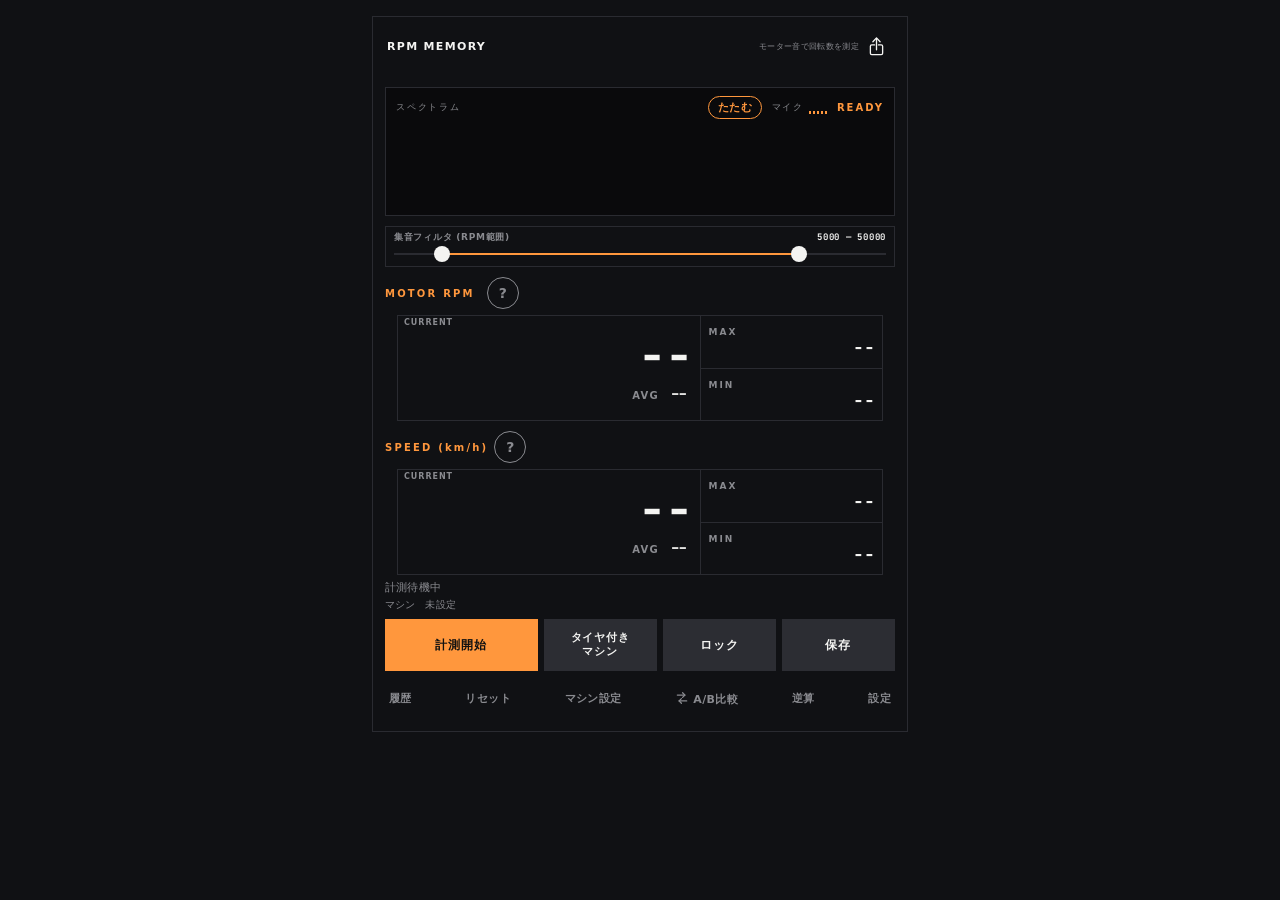
==== commit b4c9abff: "index.html を更新" ====
--- a/index.html
+++ b/index.html
@@ -18,7 +18,7 @@
 }
 </script>
 <meta name="viewport" content="width=device-width, initial-scale=1.0, viewport-fit=cover">
-<meta name="theme-color" content="#f7f7f5">
+<meta name="theme-color" content="#0d0d0f">
 <style>
 @font-face{font-family:"JetBrains Mono";font-style:normal;font-weight:400;font-display:swap;src:url([data-uri]) format("woff2");}
 @font-face{font-family:"JetBrains Mono";font-style:normal;font-weight:500;font-display:swap;src:url([data-uri]) format("woff2");}
@@ -1787,14 +1787,14 @@
 .conf-high{color:#4cd964}.conf-mid{color:#ffb000}.conf-low{color:#ff6b5e}
 body[data-conf="low"] #rpmNow{opacity:.55}</style>
 </head>
-<body class="load-zero theme-plain">
+<body class="load-zero theme-classic">
 <div class="app-shell">
 
 <section class="card">
 <div class="brand-bar">
   <div class="brand-name">RPM MEMORY</div>
   <div class="brand-sub" data-i18n="brandSub">モーター音で回転数を測定</div>
-  <button type="button" id="shareBtn" class="share-topbtn" aria-label="共有"><svg viewBox="0 0 24 24" fill="none" stroke="currentColor" stroke-width="1.5" stroke-linecap="round" stroke-linejoin="round" aria-hidden="true"><path d="M12 15.8V2.8"/><path d="M7.9 6.6L12 2.2l4.1 4.4"/><path d="M9.8 10.2H6.6A1.6 1.6 0 0 0 5 11.8v7.8a1.6 1.6 0 0 0 1.6 1.6h10.8a1.6 1.6 0 0 0 1.6-1.6v-7.8a1.6 1.6 0 0 0-1.6-1.6H14.2"/></svg></button>
+  <button type="button" id="shareBtn" class="share-topbtn" aria-label="共有" data-ja-aria="共有"><svg viewBox="0 0 24 24" fill="none" stroke="currentColor" stroke-width="1.5" stroke-linecap="round" stroke-linejoin="round" aria-hidden="true"><path d="M12 15.8V2.8"></path><path d="M7.9 6.6L12 2.2l4.1 4.4"></path><path d="M9.8 10.2H6.6A1.6 1.6 0 0 0 5 11.8v7.8a1.6 1.6 0 0 0 1.6 1.6h10.8a1.6 1.6 0 0 0 1.6-1.6v-7.8a1.6 1.6 0 0 0-1.6-1.6H14.2"></path></svg></button>
 </div>
 <div class="conf-badge" id="confBadge" aria-live="polite"></div>
 <div class="wave-container">
@@ -1802,7 +1802,7 @@
 <span>スペクトラム</span>
 <div class="wave-header-right">
 <span class="wave-th" id="waveThMark">TH 20</span>
-<button type="button" class="wave-fold" id="waveFoldBtn" aria-label="スペクトラムを折りたたむ">たたむ</button>
+<button type="button" class="wave-fold" id="waveFoldBtn" aria-label="スペクトラムを折りたたむ" data-ja-aria="スペクトラムを折りたたむ">たたむ</button>
 <div class="header-right-audio">
 <span>マイク</span>
 <div class="audio-bars" id="audioIndicator">
@@ -1826,7 +1826,7 @@
 </div>
 <div class="dual-range-container">
 <div class="dual-range-track"></div>
-<div class="dual-range-fill" id="rangeFill" style="left: 8.333333%; width: 58.333333%;"></div>
+<div class="dual-range-fill" id="rangeFill" style="left: 8.333333%; width: 75%;"></div>
 <input type="range" id="rpmMinLimit" min="0" max="60000" step="500" value="5000">
 <input type="range" id="rpmMaxLimit" min="0" max="60000" step="500" value="50000">
 </div>
@@ -1834,7 +1834,7 @@
 
 <div class="meter-row">
 <div id="rpmBlock">
-<div class="section-kicker kicker-rpm">MOTOR RPM<span id="rpmTargetMark"></span><button type="button" class="qmark" id="rpmHelpBtn" aria-label="回転の説明">?</button></div>
+<div class="section-kicker kicker-rpm">MOTOR RPM<span id="rpmTargetMark"></span><button type="button" class="qmark" id="rpmHelpBtn" aria-label="回転の説明" data-ja-aria="回転の説明">?</button></div>
 <div class="speed-basis" id="rpmBasis" hidden="">この数字は、回しているモーターが出す音を集音して出した回転数です。</div>
 <div class="realtime-stats">
 <div class="stat-block stat-current">
@@ -1859,7 +1859,7 @@
 </div>
 
 <div id="speedBlock">
-<div class="section-kicker kicker-speed">SPEED (km/h)<button type="button" class="qmark" id="speedHelpBtn" aria-label="速度の説明">?</button></div>
+<div class="section-kicker kicker-speed">SPEED (km/h)<button type="button" class="qmark" id="speedHelpBtn" aria-label="速度の説明" data-ja-aria="速度の説明">?</button></div>
 <div class="speed-basis" id="speedBasis" hidden="">音の回転をギヤ比で車軸に落とし、タイヤの円周で km/h にしています。校正と走行負荷は、変えたときだけ掛かります。</div>
 <div class="realtime-stats">
 <div class="stat-block stat-current">
@@ -1888,24 +1888,24 @@
 
 </div>
 </div>
-<div class="cmp-live" id="cmpLive" hidden>
+<div class="cmp-live" id="cmpLive" hidden="">
 <div class="cmp-live-row" id="gearLiveRow"></div>
 <div class="cmp-live-row" id="tireLiveRow"></div>
-<div class="cmp-live-row" id="vaLiveHead"></div>
-<div class="cmp-live-row" id="vaLiveRow"></div>
+<div class="cmp-live-row" id="vaLiveHead" hidden=""></div>
+<div class="cmp-live-row" id="vaLiveRow" hidden=""></div>
 </div>
 <div class="realtime-center" id="statusLine">計測待機中<span class="status-sub">マシン　未設定</span></div>
 
-<div id="tireStrip" hidden>
-<div class="tire-head">シャーシ <span id="tireChassisName">―</span></div>
+<div id="tireStrip" hidden="">
+<div class="tire-head">シャーシ <span id="tireChassisName">共通（指定なし）</span></div>
 <div class="tire-row">
 <button type="button" class="tire-cell" id="tireBaseCell"><span class="tire-k" id="tireBaseKey">単体（タップで取り直し）</span><span class="tire-v" id="tireBaseVal">―</span></button>
 <div class="tire-cell"><span class="tire-k">タイヤ付</span><span class="tire-v" id="tireNowVal">―</span></div>
 <div class="tire-cell"><span class="tire-k">駆動ロス</span><span class="tire-v loss" id="tireLossVal">―</span></div>
 </div>
-<div class="tire-warn" id="tireWarn" hidden></div>
-</div>
-<div id="abStrip" hidden>
+<div class="tire-warn" id="tireWarn" hidden=""></div>
+</div>
+<div id="abStrip" hidden="">
 <div class="tire-head">A/B比較 ・ 基準 <button type="button" id="abNameBtn">（名前なし）</button></div>
 <div class="tire-row">
 <button type="button" class="tire-cell" id="abBaseCell"><span class="tire-k">基準（タップで今を基準に）</span><span class="tire-v" id="abBaseVal">―</span></button>
@@ -1915,8 +1915,8 @@
 </div>
 <div class="realtime-buttons">
 <div class="realtime-btn-row">
-<button class="primary-btn blue" id="startBtn" data-i18n="start">START</button>
-<button class="secondary-btn tire" id="tireBtn" type="button">タイヤ付</button>
+<button class="primary-btn blue" id="startBtn" data-i18n="start">計測開始</button>
+<button class="secondary-btn tire" id="tireBtn" type="button">タイヤ付き<br>マシン</button>
 <button class="secondary-btn gray" id="lockBtn" data-i18n="lock">ロック</button>
 <button class="secondary-btn gray" id="saveBtn" data-i18n="save">保存</button>
 </div>
@@ -1924,9 +1924,9 @@
 <button type="button" id="historyBtn" data-i18n="history">履歴</button>
 <button type="button" id="resetBtn" data-i18n="reset">リセット</button>
 <button type="button" id="machineBtn" data-i18n="machine">マシン設定</button>
+<button type="button" id="abBtn"><svg width="14" height="14" viewBox="0 0 24 24" fill="none" stroke="currentColor" stroke-width="2.2" stroke-linecap="round" stroke-linejoin="round" style="vertical-align:-2px;margin-right:4px;"><path d="M4 7h13"></path><path d="M13 3l4 4-4 4"></path><path d="M20 17H7"></path><path d="M11 13l-4 4 4 4"></path></svg>A/B比較</button>
 <button type="button" id="reverseCalcMainBtn" data-i18n="revShort">逆算</button>
 <button type="button" id="settingsBtn" data-i18n="settings">設定</button>
-<button type="button" id="abBtn">A/B比較</button>
 </div>
 </div>
 </section>
@@ -1968,8 +1968,8 @@
 </div>
 </section>
 
-<section class="card" id="cmpSection" hidden>
-<div class="card-header"><div class="card-title">電圧別比較表 <span id="cmpShaftMark">未</span><button type="button" class="qmark" id="cmpHelpBtn" aria-label="比較表の説明">?</button></div><label class="cmp-volt-prec"><input type="checkbox" id="cmpVoltFine"> 小数2位</label></div>
+<section class="card" id="cmpSection" hidden="">
+<div class="card-header"><div class="card-title">電圧別比較表 <span id="cmpShaftMark">未</span><button type="button" class="qmark" id="cmpHelpBtn" aria-label="比較表の説明" data-ja-aria="比較表の説明">?</button></div><label class="cmp-volt-prec"><input type="checkbox" id="cmpVoltFine"> 小数2位</label></div>
 <div class="cmp-summary" id="cmpSummary">未　2.8 V　ギヤ 3.7:1　タイヤ 22.5 mm。ロックすると速度が出ます。</div>
 <div id="cmpHelpNotes" hidden="">
 <div class="cmp-machine-bar" id="cmpMachineBar">駆動は未選択　モーター未選択　2.8 V　ギヤ 3.7:1　タイヤ 22.5 mm</div>
@@ -1990,7 +1990,7 @@
 </table>
 </div>
 
-<div id="lockTune" hidden style="margin:6px 12px 10px;padding:6px 8px;border:1px solid var(--line);">
+<div id="lockTune" hidden="" style="margin:6px 12px 10px;padding:6px 8px;border:1px solid var(--line);">
   <div class="setting-item" style="gap:2px;">
     <div class="setting-label"><span>電圧</span><span class="setting-value" id="lockVoltLabel">2.8 V</span></div>
     <input type="range" id="lockVoltRange" min="2.2" max="3.5" step="0.1" value="2.8">
@@ -2031,7 +2031,7 @@
 </div>
 <div class="setting-item">
 <label style="display:flex;align-items:center;gap:8px;font-size:13px;cursor:pointer;">
-<input type="checkbox" id="stableGate" checked="" style="width:18px;height:18px;"><span>安定してから MAX / MIN / AVG を数える</span><button type="button" class="qmark" id="stableGateBtn" aria-label="安定後の説明">?</button>
+<input type="checkbox" id="stableGate" checked="" style="width:18px;height:18px;"><span>安定してから MAX / MIN / AVG を数える</span><button type="button" class="qmark" id="stableGateBtn" aria-label="安定後の説明" data-ja-aria="安定後の説明">?</button>
 </label>
 <p class="speed-basis" id="stableGateNote" hidden="">いまの回転数はすぐ動きます。8000rpm以上が0.6秒続いたら、そこからMAX・MIN・AVG を記録します。オフにすると、数字が出た瞬間から記録します。</p>
 </div>
@@ -2040,8 +2040,8 @@
 <button type="button" class="secondary-btn gray" id="lookToggleBtn">外観</button>
 <div class="theme-pick-row" id="themePickRow" style="display:none;">
 <button type="button" class="secondary-btn gray theme-pick" data-theme="sharp" data-i18n="themeSharp">シャープ</button>
-<button type="button" class="secondary-btn gray theme-pick" data-theme="classic" data-i18n="themeClassic">丸み</button>
-<button type="button" class="secondary-btn gray theme-pick is-on" data-theme="plain" data-i18n="themePlain">シンプル</button>
+<button type="button" class="secondary-btn gray theme-pick is-on" data-theme="classic" data-i18n="themeClassic">丸み</button>
+<button type="button" class="secondary-btn gray theme-pick" data-theme="plain" data-i18n="themePlain">シンプル</button>
 <button type="button" class="secondary-btn gray theme-pick" data-theme="dash2">ダッシュ</button>
 <button type="button" class="secondary-btn gray theme-pick" data-theme="paper">ペーパー</button>
 <button type="button" class="secondary-btn gray theme-pick" data-theme="material">Android</button>
@@ -2061,7 +2061,7 @@
 <div class="pref-group"><button class="secondary-btn gray" id="darkModeToggleBtn" data-i18n="darkOff">ダーク</button></div>
 <div class="pref-group"><button class="secondary-btn gray" id="settingsHelpBtn" data-i18n="help">使い方</button></div>
 </div>
-<button type="button" id="uiThemeToggleBtn" style="display:none" aria-hidden="true">外観: シンプル</button>
+<button type="button" id="uiThemeToggleBtn" style="display:none" aria-hidden="true">外観: 現行（丸み）</button>
 <button type="button" id="reverseCalcOpenBtn" style="display:none" aria-hidden="true"></button>
 <div style="display:flex;gap:8px;margin-top:12px;">
 <button class="secondary-btn gray u-flex1" id="backupExportBtn">書き出し</button>
@@ -2086,17 +2086,17 @@
 <div class="modal-backdrop" id="helpModalBackdrop">
 <div class="modal">
 <div class="modal-header"><div class="modal-title" data-i18n="help">使い方</div><button class="modal-close" id="helpCloseTop">×</button></div>
-<div id="helpJa">
+<div id="helpJa" class="hg-closed-1 hg-closed-2 hg-closed-3">
 <div class="help-search">
-  <input id="helpSearchInput" type="search" placeholder="使い方を検索" autocomplete="off">
+  <input id="helpSearchInput" type="search" placeholder="使い方を検索" autocomplete="off" data-ja-ph="使い方を検索">
   <button type="button" id="helpSearchBtn">検索</button>
 </div>
 <div id="helpHits"></div>
 <p class="help-note">RPM Memory はモーター音の高さから回転数を推定する測定アプリです。値は推定と机上計算です。公式回転計の代替ではありません。下の項目は「基本情報」「応用情報」「発展情報」の順に並んでいます。閉じたまま並んでいて、知りたい名前を押すと、その場で開きます。大項目の名前を押すと、そのグループ全体をたたんだり開いたりできます。</p>
 
 
-<div class="help-group hg1">基本情報<span class="hg-sub">まずここから</span></div> <div data-g="1" class="help-acc"> <button type="button">アプリ内容一覧</button> <div class="help-body"> <p>このアプリに入っている機能の一覧です。基本・応用・発展は、説明がガイドのどのグループにあるかで分けています。項目を押すと、その説明の場所まで移動します（説明のないものは押せません）。</p> <h4>基本</h4> <ul class="toc-list"><li><button type="button" class="toc-link" data-acc="トップ画面の名前" data-h4="MOTOR RPM">RPM表示（現在・MAX・MIN・AVG）</button></li><li><button type="button" class="toc-link" data-acc="トップ画面の名前" data-h4="SPEED (km/h)">速度表示（回転数からの机上計算）</button></li><li><button type="button" class="toc-link" data-acc="トップ画面の名前" data-h4="スペクトラム">スペクトラム表示</button></li><li><button type="button" class="toc-link" data-acc="トップ画面の名前" data-h4="マイクの棒と READY">マイクの棒と状態の文字</button></li><li><span class="toc-none">初回だけ出る使い方の案内</span></li><li><button type="button" class="toc-link" data-acc="上の4つのボタン" data-h4="計測開始 / 計測停止">計測開始／停止</button></li><li><button type="button" class="toc-link" data-acc="平均">平均（安定してから数える）</button></li><li><button type="button" class="toc-link" data-acc="平均">回転の安定度（変動%）</button></li><li><button type="button" class="toc-link" data-acc="目標回転">目標回転数</button></li><li><button type="button" class="toc-link" data-acc="上の4つのボタン">信頼度バッジ</button></li><li><button type="button" class="toc-link" data-acc="上の4つのボタン" data-h4="ロック">ロック</button></li><li><button type="button" class="toc-link" data-acc="下の文字" data-h4="リセット">リセット</button></li><li><button type="button" class="toc-link" data-acc="上の4つのボタン" data-h4="保存">保存</button></li><li><button type="button" class="toc-link" data-acc="下の文字" data-h4="マシン設定">未設定／設定のペア表示</button></li><li><button type="button" class="toc-link" data-acc="上の4つのボタン" data-h4="タイヤ付（駆動ロス）">タイヤ付（駆動ロス）</button></li><li><button type="button" class="toc-link" data-acc="上の4つのボタン" data-h4="タイヤ付（駆動ロス）">この記録でタイヤ付計測</button></li><li><button type="button" class="toc-link" data-acc="上の4つのボタン" data-h4="タイヤ付（駆動ロス）">記録への追加保存</button></li><li><button type="button" class="toc-link" data-acc="上の4つのボタン" data-h4="A/B比較">A/B比較</button></li><li><button type="button" class="toc-link" data-acc="上の4つのボタン" data-h4="タイヤ付（駆動ロス）">車輪音の疑い警告</button></li><li><button type="button" class="toc-link" data-acc="上の4つのボタン" data-h4="共有">共有</button></li></ul> <h4>応用</h4> <ul class="toc-list"><li><button type="button" class="toc-link" data-acc="設定の外観・言語・ダーク・使い方" data-h4="外観">外観テーマ（10種）</button></li><li><span class="toc-none">ボタンの押し込みアニメーション</span></li><li><button type="button" class="toc-link" data-acc="設定の外観・言語・ダーク・使い方" data-h4="ダーク">ダークモード</button></li><li><button type="button" class="toc-link" data-acc="設定の外観・言語・ダーク・使い方" data-h4="言語">言語切り替え（日本語／英語）</button></li><li><button type="button" class="toc-link" data-acc="設定の外観・言語・ダーク・使い方" data-h4="その下">使い方ガイド（この画面）</button></li><li><button type="button" class="toc-link" data-acc="設定の外観・言語・ダーク・使い方" data-h4="その下">審査用デモモード</button></li><li><button type="button" class="toc-link" data-acc="引き下げて更新">引き下げて更新</button></li><li><button type="button" class="toc-link" data-acc="集音フィルタ">集音フィルタ</button></li><li><button type="button" class="toc-link" data-acc="マシン設定の項目">マシン設定</button></li><li><button type="button" class="toc-link" data-acc="マシン設定の項目" data-h4="育成の電圧とアンペア">育成の電圧とアンペア</button></li><li><button type="button" class="toc-link" data-acc="マシン設定の項目" data-h4="個体">モーター個体管理</button></li><li><button type="button" class="toc-link" data-acc="設定のお気に入り">設定のお気に入り</button></li><li><button type="button" class="toc-link" data-acc="マシン設定の項目" data-h4="通常表示に戻す">通常表示に戻す</button></li><li><button type="button" class="toc-link" data-acc="比較表・履歴・逆算">逆算</button></li><li><button type="button" class="toc-link" data-acc="比較表・履歴・逆算" data-h4="ギヤ×タイヤ一覧表">ギヤ×タイヤ一覧表</button></li><li><button type="button" class="toc-link" data-acc="簡易比較と保存の名前">ロック時の電圧別比較表</button></li><li><button type="button" class="toc-link" data-acc="履歴の画面">履歴カード</button></li><li><button type="button" class="toc-link" data-acc="履歴の画面">絞り込み・並び替え・検索</button></li><li><button type="button" class="toc-link" data-acc="履歴の画面">お気に入りと最高記録（★）</button></li><li><button type="button" class="toc-link" data-acc="履歴の画面">CSV書き出し</button></li><li><button type="button" class="toc-link" data-acc="履歴の画面">RPM 0 を削除</button></li><li><button type="button" class="toc-link" data-acc="履歴の画面">シャーシ別ロス集計</button></li><li><button type="button" class="toc-link" data-acc="比較表・履歴・逆算">モーター別グラフ</button></li><li><button type="button" class="toc-link" data-acc="履歴の画面">2件の差分表示</button></li><li><button type="button" class="toc-link" data-acc="履歴の画面">2件を並べて比較</button></li><li><button type="button" class="toc-link" data-acc="書き出しと復元">バックアップの書き出し／復元</button></li></ul> <h4>発展</h4> <ul class="toc-list"><li><button type="button" class="toc-link" data-acc="ノイズ閾値">ノイズ閾値（TH）</button></li><li><button type="button" class="toc-link" data-acc="スペクトルの TH">スペクトルの TH</button></li><li><button type="button" class="toc-link" data-acc="RPM校正係数">RPM校正係数</button></li><li><button type="button" class="toc-link" data-acc="逆算の必要トルクとジャンプ" data-h4="必要トルク mN・m">必要トルク</button></li><li><button type="button" class="toc-link" data-acc="逆算の必要トルクとジャンプ" data-h4="ジャンプ（飛距離）">ジャンプ（飛距離）</button></li><li><span class="toc-none">保存ページの自己修復（裏側の仕組み）</span></li></ul> </div> </div> 
-<div data-g="1" class="help-acc open">
+<div class="help-acc toc-acc"> <button type="button">アプリ内容一覧</button> <div class="help-body"> <p>このアプリに入っている機能の一覧です。基本・応用・発展は、説明がガイドのどのグループにあるかで分けています。項目を押すと、その説明の場所まで移動します（説明のないものは押せません）。</p> <h4>基本</h4> <ul class="toc-list"><li><button type="button" class="toc-link" data-acc="トップ画面の名前" data-h4="MOTOR RPM">RPM表示（現在・MAX・MIN・AVG）</button></li><li><button type="button" class="toc-link" data-acc="トップ画面の名前" data-h4="SPEED (km/h)">速度表示（回転数からの机上計算）</button></li><li><button type="button" class="toc-link" data-acc="トップ画面の名前" data-h4="スペクトラム">スペクトラム表示</button></li><li><button type="button" class="toc-link" data-acc="トップ画面の名前" data-h4="マイクの棒と READY">マイクの棒と状態の文字</button></li><li><span class="toc-none">初回だけ出る使い方の案内</span></li><li><button type="button" class="toc-link" data-acc="上の4つのボタン" data-h4="計測開始 / 計測停止">計測開始／停止</button></li><li><button type="button" class="toc-link" data-acc="平均">平均（安定してから数える）</button></li><li><button type="button" class="toc-link" data-acc="平均">回転の安定度（変動%）</button></li><li><button type="button" class="toc-link" data-acc="目標回転">目標回転数</button></li><li><button type="button" class="toc-link" data-acc="上の4つのボタン">信頼度バッジ</button></li><li><button type="button" class="toc-link" data-acc="上の4つのボタン" data-h4="ロック">ロック</button></li><li><button type="button" class="toc-link" data-acc="下の文字" data-h4="リセット">リセット</button></li><li><button type="button" class="toc-link" data-acc="上の4つのボタン" data-h4="保存">保存</button></li><li><button type="button" class="toc-link" data-acc="下の文字" data-h4="マシン設定">未設定／設定のペア表示</button></li><li><button type="button" class="toc-link" data-acc="上の4つのボタン" data-h4="タイヤ付（駆動ロス）">タイヤ付（駆動ロス）</button></li><li><button type="button" class="toc-link" data-acc="上の4つのボタン" data-h4="タイヤ付（駆動ロス）">この記録でタイヤ付計測</button></li><li><button type="button" class="toc-link" data-acc="上の4つのボタン" data-h4="タイヤ付（駆動ロス）">記録への追加保存</button></li><li><button type="button" class="toc-link" data-acc="上の4つのボタン" data-h4="A/B比較">A/B比較</button></li><li><button type="button" class="toc-link" data-acc="上の4つのボタン" data-h4="タイヤ付（駆動ロス）">車輪音の疑い警告</button></li><li><button type="button" class="toc-link" data-acc="上の4つのボタン" data-h4="共有">共有</button></li></ul> <h4>応用</h4> <ul class="toc-list"><li><button type="button" class="toc-link" data-acc="設定の外観・言語・ダーク・使い方" data-h4="外観">外観テーマ（10種）</button></li><li><span class="toc-none">ボタンの押し込みアニメーション</span></li><li><button type="button" class="toc-link" data-acc="設定の外観・言語・ダーク・使い方" data-h4="ダーク">ダークモード</button></li><li><button type="button" class="toc-link" data-acc="設定の外観・言語・ダーク・使い方" data-h4="言語">言語切り替え（日本語／英語）</button></li><li><button type="button" class="toc-link" data-acc="設定の外観・言語・ダーク・使い方" data-h4="その下">使い方ガイド（この画面）</button></li><li><button type="button" class="toc-link" data-acc="設定の外観・言語・ダーク・使い方" data-h4="その下">審査用デモモード</button></li><li><button type="button" class="toc-link" data-acc="引き下げて更新">引き下げて更新</button></li><li><button type="button" class="toc-link" data-acc="集音フィルタ">集音フィルタ</button></li><li><button type="button" class="toc-link" data-acc="マシン設定の項目">マシン設定</button></li><li><button type="button" class="toc-link" data-acc="マシン設定の項目" data-h4="育成の電圧とアンペア">育成の電圧とアンペア</button></li><li><button type="button" class="toc-link" data-acc="マシン設定の項目" data-h4="個体">モーター個体管理</button></li><li><button type="button" class="toc-link" data-acc="設定のお気に入り">設定のお気に入り</button></li><li><button type="button" class="toc-link" data-acc="マシン設定の項目" data-h4="通常表示に戻す">通常表示に戻す</button></li><li><button type="button" class="toc-link" data-acc="比較表・履歴・逆算">逆算</button></li><li><button type="button" class="toc-link" data-acc="比較表・履歴・逆算" data-h4="ギヤ×タイヤ一覧表">ギヤ×タイヤ一覧表</button></li><li><button type="button" class="toc-link" data-acc="簡易比較と保存の名前">ロック時の電圧別比較表</button></li><li><button type="button" class="toc-link" data-acc="履歴の画面">履歴カード</button></li><li><button type="button" class="toc-link" data-acc="履歴の画面">絞り込み・並び替え・検索</button></li><li><button type="button" class="toc-link" data-acc="履歴の画面">お気に入りと最高記録（★）</button></li><li><button type="button" class="toc-link" data-acc="履歴の画面">CSV書き出し</button></li><li><button type="button" class="toc-link" data-acc="履歴の画面">RPM 0 を削除</button></li><li><button type="button" class="toc-link" data-acc="履歴の画面">シャーシ別ロス集計</button></li><li><button type="button" class="toc-link" data-acc="比較表・履歴・逆算">モーター別グラフ</button></li><li><button type="button" class="toc-link" data-acc="履歴の画面">2件の差分表示</button></li><li><button type="button" class="toc-link" data-acc="履歴の画面">2件を並べて比較</button></li><li><button type="button" class="toc-link" data-acc="書き出しと復元">バックアップの書き出し／復元</button></li></ul> <h4>発展</h4> <ul class="toc-list"><li><button type="button" class="toc-link" data-acc="ノイズ閾値">ノイズ閾値（TH）</button></li><li><button type="button" class="toc-link" data-acc="スペクトルの TH">スペクトルの TH</button></li><li><button type="button" class="toc-link" data-acc="RPM校正係数">RPM校正係数</button></li><li><button type="button" class="toc-link" data-acc="逆算の必要トルクとジャンプ" data-h4="必要トルク mN・m">必要トルク</button></li><li><button type="button" class="toc-link" data-acc="逆算の必要トルクとジャンプ" data-h4="ジャンプ（飛距離）">ジャンプ（飛距離）</button></li><li><span class="toc-none">保存ページの自己修復（裏側の仕組み）</span></li></ul> </div> </div> 
+<div class="help-group hg1">基本情報<span class="hg-sub">まずここから</span><span class="hg-chev">▸</span></div> <div data-g="1" class="help-acc open">
 <button type="button">このアプリは何をするか</button>
 <div class="help-body">
 <p>モーターは回転すると、回転に比例した周波数の音を出します。マイクでその音を取り込み、強い山の周波数を RPM に換算します。</p>
@@ -2144,7 +2144,7 @@
 <h4>計測開始 / 計測停止</h4>
 <p>計測開始でマイクを使い始めます。最初の一回だけ、マイクの許可を聞かれます。許可しないと数字は出ません。押したあとは計測停止になり、もう一度押すとマイクをやめます。</p>
 <h4>ロック</h4>
-<p>今の数字をその場で固定します。保存ではありません。比較表は、ロックした回転を起点にします。もう一度押すと解除です。ロックした瞬間の日付（月/日）・回転・モーター・ギヤ・電圧・タイヤ径は、マシン設定の「ロック履歴」に残ります。</p>
+<p>今の数字をその場で固定します。保存ではありません。比較表は、ロックした回転を起点にします。もう一度押すと解除されます（ボタンの表示は「アンロック」になります）。ロックした瞬間の日付（月/日）・回転・モーター・ギヤ・電圧・タイヤ径は、マシン設定の「ロック履歴」に残ります。</p>
 <h4>保存</h4>
 <p>記録をこの端末の履歴に残します。残るのは、その計測の最高回転が基本です。保存モードが「毎回名前を聞いて保存」なら名前を聞きます。「前回の名前で上書き確認」なら、前回の名前で上書きしていいかを聞きます。</p>
 <h4>共有</h4><p>いま画面に出ている数値を、XやInstagramなどに渡すための機能です。画面右上の共有マーク（どの外観でも右上にあります）を押すと、形式（カード画像／テキストのみ）と、入れる項目（現在の速度・回転数、MAX・MIN・AVG、モーター・ギヤ・タイヤ・電圧、日時、駆動ロス、A/B比較、回転の変動）を選べます。カード画像は、今の外観の色合いに合わせるか、共通デザインかを選べます。「共有する」を押すと端末の共有メニューが開くので、渡したいアプリを選んでください。投稿の最後のボタンは、相手のアプリ側で押す形になります。共有メニューが使えない環境では、画像の保存とテキストのコピーに切り替わります。選んだ項目は端末に残ります。ロック中は「共有」の文字がオレンジになります。「画像を保存」が効かない環境（iPhoneなど）では、プレビューの画像を長押しして保存してください。</p>
@@ -2217,7 +2217,7 @@
 </div>
 </div>
 
-<div class="help-group hg2">応用情報<span class="hg-sub">慣れてきたら</span></div>
+<div class="help-group hg2">応用情報<span class="hg-sub">慣れてきたら</span><span class="hg-chev">▸</span></div>
 <div data-g="2" class="help-acc">
 <button type="button">履歴の画面</button>
 <div class="help-body">
@@ -2405,7 +2405,7 @@
 </div>
 </div>
 
-<div class="help-group hg3">発展情報<span class="hg-sub">仕組みと仮定</span></div>
+<div class="help-group hg3">発展情報<span class="hg-sub">仕組みと仮定</span><span class="hg-chev">▸</span></div>
 <div data-g="3" class="help-acc">
 <button type="button">スペクトルの TH</button>
 <div class="help-body">
@@ -2554,11 +2554,11 @@
 </div>
 </div>
 
-<div id="onboardBackdrop">
+<div id="onboardBackdrop" class="show">
   <div class="onboard-card">
-    <div class="onboard-k" id="onboardKicker">1 / 3</div>
-    <h2 class="onboard-h" id="onboardTitle"></h2>
-    <div id="onboardBody"></div>
+    <div class="onboard-k" id="onboardKicker">1 / 4</div>
+    <h2 class="onboard-h" id="onboardTitle">回転数を測定します</h2>
+    <div id="onboardBody"><p class="onboard-p">RPM Memory は、モーターの音の高さから回転数（RPM）を推定する測定アプリです。会話の録音アプリではありません。</p><p class="onboard-p">音声は端末の中だけで処理し、サーバーには送りません。</p></div>
     <div class="onboard-dots" id="onboardDots"><i class="on"></i><i></i><i></i><i></i></div>
     <div class="onboard-nav">
       <button class="secondary-btn gray u-flex1" id="onboardSkip">とばす</button>
@@ -2615,7 +2615,7 @@
 </div>
 <div class="modal-backdrop" id="targetModalBackdrop">
 <div class="modal">
-<div class="modal-header"><div class="modal-title">目標回転<button type="button" class="qmark" id="targetNoteBtn" aria-label="目標の説明">?</button></div><button class="modal-close" id="targetCloseTop" type="button">×</button></div>
+<div class="modal-header"><div class="modal-title">目標回転<button type="button" class="qmark" id="targetNoteBtn" aria-label="目標の説明" data-ja-aria="目標の説明">?</button></div><button class="modal-close" id="targetCloseTop" type="button">×</button></div>
 <p class="speed-basis" id="targetNote" hidden="">MAX の数字がこの値以上になると、赤く強調されます。</p>
 <div class="input-row">
 <label for="rpmTargetInput">目標 (rpm)</label>
@@ -2630,7 +2630,7 @@
 
 <div class="modal-backdrop" id="machineModalBackdrop">
 <div class="modal">
-<div class="modal-header"><div class="modal-title-wrap"><div class="modal-title">マシン設定<button type="button" class="qmark" id="machineNoteBtn" aria-label="マシン設定の説明">?</button></div><div class="speed-basis" id="machineNote" hidden="">ここで選んだ内容は、トップの速度表示や簡易比較、計測中にロックを押したときの比較表に反映されます。机上での計算なので、実際と差異があります。</div></div><button class="modal-close" id="machineCloseTop">×</button></div>
+<div class="modal-header"><div class="modal-title-wrap"><div class="modal-title">マシン設定<button type="button" class="qmark" id="machineNoteBtn" aria-label="マシン設定の説明" data-ja-aria="マシン設定の説明">?</button></div><div class="speed-basis" id="machineNote" hidden="">ここで選んだ内容は、トップの速度表示や簡易比較、計測中にロックを押したときの比較表に反映されます。机上での計算なので、実際と差異があります。</div></div><button class="modal-close" id="machineCloseTop">×</button></div>
 <div class="machine-grid">
 <div class="machine-item">
 <div class="setting-label"><span>駆動</span><span class="setting-value" id="shaftLabel">指定なし</span></div>
@@ -2641,7 +2641,7 @@
 </div>
 </div>
 <div class="machine-item">
-<div class="setting-label"><span>シャーシ<button type="button" class="qmark" id="chassisHintBtn" aria-label="シャーシの説明">?</button></span><span class="setting-value" id="chassisLabel">共通（指定なし）</span></div>
+<div class="setting-label"><span>シャーシ<button type="button" class="qmark" id="chassisHintBtn" aria-label="シャーシの説明" data-ja-aria="シャーシの説明">?</button></span><span class="setting-value" id="chassisLabel">共通（指定なし）</span></div>
 <div>
 <select class="cond-select" id="chassisSelect"><option value="common" selected="" data-ja="共通（指定なし）">共通（指定なし）</option><option value="me" data-ja="ME（両軸）">ME（両軸）</option><option value="ma" data-ja="MA（両軸）">MA（両軸）</option><option value="ms" data-ja="MS（両軸）">MS（両軸）</option><option value="fma" data-ja="FM-A（前・片軸）">FM-A（前・片軸）</option><option value="vz" data-ja="VZ（後・片軸）">VZ（後・片軸）</option><option value="ar" data-ja="AR（後・片軸）">AR（後・片軸）</option><option value="s2" data-ja="スーパーII（後・片軸）">スーパーII（後・片軸）</option><option value="vs" data-ja="VS（後・片軸）">VS（後・片軸）</option><option value="sxx" data-ja="スーパーXX（後・片軸）">スーパーXX（後・片軸）</option><option value="sfm" data-ja="スーパーFM（前・片軸）">スーパーFM（前・片軸）</option><option value="fm" data-ja="FM（前・片軸）">FM（前・片軸）</option><option value="stzx" data-ja="スーパーTZ-X（後・片軸）">スーパーTZ-X（後・片軸）</option><option value="tz" data-ja="スーパーTZ（後・片軸）">スーパーTZ（後・片軸）</option><option value="sx" data-ja="スーパーX（後・片軸）">スーパーX（後・片軸）</option><option value="s1" data-ja="スーパー1（後・片軸）">スーパー1（後・片軸）</option><option value="zero" data-ja="ゼロ（後・片軸）">ゼロ（後・片軸）</option><option value="t5" data-ja="タイプ5（後・片軸）">タイプ5（後・片軸）</option><option value="t4" data-ja="タイプ4（後・片軸）">タイプ4（後・片軸）</option><option value="t3" data-ja="タイプ3（後・片軸）">タイプ3（後・片軸）</option><option value="t2" data-ja="タイプ2（後・片軸）">タイプ2（後・片軸）</option><option value="t1" data-ja="タイプ1（後・片軸）">タイプ1（後・片軸）</option></select>
 </div>
@@ -2649,7 +2649,7 @@
 </div>
 <div class="machine-item">
 <div class="setting-label"><span>モーター</span><span class="setting-value" id="machineMotorLabel">未選択</span></div>
-<select class="cond-select" id="machineMotorSelect"><option value="" selected="" data-ja="選択なし">選択なし</option><option value="NMP" data-ja="NMP">NMP</option><option value="TT2" data-ja="TT2P">TT2P</option><option value="AT2" data-ja="AT2P">AT2P</option><option value="RT2" data-ja="RT2P">RT2P</option><option value="LDP" data-ja="LDP">LDP</option><option value="HDP" data-ja="HDP">HDP</option><option value="MDP" data-ja="MDP">MDP</option></select>
+<select class="cond-select" id="machineMotorSelect"><option value="" selected="" data-ja="選択なし">選択なし</option><option value="NMP" data-ja="NMP">NMP</option><option value="TT2" data-ja="TT2P">TT2P</option><option value="AT2" data-ja="AT2P">AT2P</option><option value="RT2" data-ja="RT2P">RT2P</option><option value="LDP" data-ja="LDP">LDP</option><option value="HDP" data-ja="HDP">HDP</option><option value="MDP" data-ja="MDP">MDP</option><option value="NM" data-ja="NM">NM</option><option value="RT2" data-ja="RT2">RT2</option><option value="TT2S" data-ja="TT2">TT2</option><option value="AT2S" data-ja="AT2">AT2</option><option value="LD" data-ja="LD">LD</option><option value="HD3" data-ja="HD3">HD3</option><option value="PD" data-ja="PD">PD</option><option value="SD" data-ja="SD">SD</option><option value="UD" data-ja="UD">UD</option><option value="JD" data-ja="JD">JD</option></select>
 </div>
 <div class="machine-item">
 <div class="setting-label"><span id="machineUnitLabel">個体（任意）</span><span class="setting-value" id="machineUnitNote"></span></div>
@@ -2664,7 +2664,7 @@
 <div class="setting-label"><span>ギヤ比</span><span class="setting-value" id="machineGearLabel">3.7:1</span></div>
 <div class="tire-step-row step-row-3">
 <button type="button" class="tire-step-btn" id="gearMinus">−</button>
-<select class="cond-select" id="machineGearSelect"><option value="3.5:1" data-ja="3.5:1">3.5:1</option><option value="3.7:1" selected="" data-ja="3.7:1">3.7:1</option><option value="4.0:1" data-ja="4.0:1">4.0:1</option><option value="4.2:1" data-ja="4.2:1">4.2:1</option><option value="5:1" data-ja="5:1">5:1</option><option value="6.4:1" data-ja="6.4:1">6.4:1</option><option value="8.75:1" data-ja="8.75:1">8.75:1</option><option value="11.2:1" data-ja="11.2:1">11.2:1</option></select>
+<select class="cond-select" id="machineGearSelect"><option value="3.5:1" data-ja="3.5:1">3.5:1</option><option value="3.7:1" selected="" data-ja="3.7:1">3.7:1</option><option value="4.0:1" data-ja="4.0:1">4.0:1</option><option value="4.2:1" data-ja="4.2:1">4.2:1</option><option value="5:1" data-ja="5:1">5:1</option><option value="6.4:1" data-ja="6.4:1">6.4:1</option><option value="11.2:1" data-ja="11.2:1">11.2:1</option></select>
 <button type="button" class="tire-step-btn" id="gearPlus">＋</button>
 </div>
 </div>
@@ -2694,37 +2694,37 @@
 </div>
 <div style="display:flex;gap:8px;margin-top:10px;">
 <label style="flex:1;display:flex;align-items:center;gap:8px;font-size:12px;font-weight:700;"><input type="checkbox" id="vaUseInMeasure"> アンペアを計測に使う</label>
-<label style="flex:1;display:flex;align-items:center;gap:8px;font-size:12px;font-weight:700;"><input type="checkbox" id="vaUseOhm"> 抵抗を計算に使う<button type="button" class="qmark" id="ohmHintBtn" aria-label="抵抗の目安">?</button></label>
-</div>
-<p class="speed-basis" id="ohmHint" hidden>抵抗（Ω）の目安です。ノーマル 0.15 / トルク・アトミック 0.30 / レブ 0.35 / ライト 0.22 / ハイパー 0.15 / ハイパーPRO 0.12 / パワー 0.18 / スプリント 0.16 / マッハ 0.12 / ウルトラ・プラズマ 0.13。選んだ値は好みで動かせます。</p>
+<label style="flex:1;display:flex;align-items:center;gap:8px;font-size:12px;font-weight:700;"><input type="checkbox" id="vaUseOhm"> 抵抗を計算に使う<button type="button" class="qmark" id="ohmHintBtn" aria-label="抵抗の目安" data-ja-aria="抵抗の目安">?</button></label>
+</div>
+<p class="speed-basis" id="ohmHint" hidden="">抵抗（Ω）の目安です。ノーマル 0.15 / トルク・アトミック 0.30 / レブ 0.35 / ライト 0.22 / ハイパー 0.15 / ハイパーPRO 0.12 / パワー 0.18 / スプリント 0.16 / マッハ 0.12 / ウルトラ・プラズマ 0.13。選んだ値は好みで動かせます。</p>
 <div style="display:flex;gap:8px;margin-top:8px;">
 <button class="secondary-btn gray u-flex1" id="machineNormalBtn">通常表示に戻す</button>
 <button class="primary-btn blue u-flex1" id="machineCloseBtn">反映して閉じる</button>
 </div>
 <div style="display:flex;gap:8px;margin-top:10px;">
-<div class="setting-label" style="flex:1;margin:0;"><span>育成の電圧とアンペア<button type="button" class="qmark" id="vaNoteBtn" aria-label="電圧とアンペアの説明">?</button></span><span class="setting-value" id="vaPower">— W</span></div>
-<div class="setting-label" style="flex:1;margin:0;"><span>参考：状態と電流<button type="button" class="qmark" id="refTableBtn" aria-label="参考表">?</button></span></div>
+<div class="setting-label" style="flex:1;margin:0;"><span>育成の電圧とアンペア<button type="button" class="qmark" id="vaNoteBtn" aria-label="電圧とアンペアの説明" data-ja-aria="電圧とアンペアの説明">?</button></span><span class="setting-value" id="vaPower"></span></div>
+<div class="setting-label" style="flex:1;margin:0;"><span>参考：状態と電流<button type="button" class="qmark" id="refTableBtn" aria-label="参考表" data-ja-aria="参考表">?</button></span></div>
 </div>
 <div style="display:flex;gap:8px;margin-top:8px;">
 <button type="button" class="secondary-btn gray u-flex1" id="setupFavSave">この設定を登録</button>
 </div>
 <div id="vaCard" class="machine-item" style="margin-top:4px;">
-<p class="speed-basis" id="vaNotePanel" hidden>電圧は上限、電流は負荷の結果、抵抗は電圧÷電流の関係です。チェックを入れると、それぞれの設定が開きます。アンペアも抵抗もオフなら、音のRPMと、それに合う速度だけが計算に入ります。</p>
-<div id="vaFold" hidden>
+<p class="speed-basis" id="vaNotePanel" hidden="" data-base="電圧は上限、電流は負荷の結果、抵抗は電圧÷電流の関係です。チェックを入れると、それぞれの設定が開きます。アンペアも抵抗もオフなら、音のRPMと、それに合う速度だけが計算に入ります。">電圧は上限、電流は負荷の結果、抵抗は電圧÷電流の関係です。チェックを入れると、それぞれの設定が開きます。アンペアも抵抗もオフなら、音のRPMと、それに合う速度だけが計算に入ります。</p>
+<div id="vaFold" hidden="">
   <div class="setting-label" style="margin-top:4px;"><span>電流</span><span class="setting-value" id="vaAmpLabel">0.9 A</span></div>
   <input type="range" id="vaAmpRange" min="0.1" max="5.0" step="0.1" value="0.9">
   
-  <div id="vaRelation" style="margin-top:8px;font-size:11px;line-height:1.45;color:var(--mute);"></div>
-  <div id="vaTable" style="margin-top:6px;font-size:11px;color:var(--mute);line-height:1.5;"></div>
-</div>
-<div id="ohmFold" hidden>
+  <div id="vaRelation" style="margin-top:8px;font-size:11px;line-height:1.45;color:var(--mute);">机上の関係。電圧はスピードの上限、電流は負荷の結果です。電流が上がると机上回転は下がります。</div>
+  <div id="vaTable" style="margin-top:6px;font-size:11px;color:var(--mute);line-height:1.5;">2.8 V × 1A=2.8W / 2A=5.6W / 5A=14.0W / 10A=28.0W / 15A=42.0W / 20A=56.0W</div>
+</div>
+<div id="ohmFold" hidden="">
   <div class="setting-label" style="margin-top:4px;"><span>抵抗 (Ω)</span><span class="setting-value" id="ohmLabel">0.20 Ω</span></div>
   <input type="range" id="ohmRange" min="0.05" max="0.50" step="0.01" value="0.20">
 </div>
 
 </div>
 <div class="machine-item">
-<div id="refTablePanel" hidden>
+<div id="refTablePanel" hidden="">
 <p class="speed-basis" style="margin:4px 0 6px;">あくまで持論と机上の一覧です。あしからず。計算には入りません。</p>
 <table class="ref-state-table" style="width:100%;max-width:none;min-width:0;margin:0;border-collapse:collapse;font-size:9px;text-align:center;table-layout:fixed;">
 <colgroup>
@@ -2772,7 +2772,7 @@
 </div>
 <div style="margin-top:8px;">
 <div class="machine-item">
-<div class="setting-label"><span>設定のお気に入り<button type="button" class="qmark" id="favNoteBtn" aria-label="お気に入りの説明">?</button></span></div>
+<div class="setting-label"><span>設定のお気に入り<button type="button" class="qmark" id="favNoteBtn" aria-label="お気に入りの説明" data-ja-aria="お気に入りの説明">?</button></span></div>
 <p class="speed-basis" id="favNote" hidden="">今のマシン設定をまとめて残します。登録するとき名前を聞きます。最大5件までです。</p>
 <div id="setupFavList" style="display:flex;flex-direction:column;gap:6px;margin-top:8px;"><p class="hint">まだありません。登録するとき名前を聞きます。電圧と走行負荷も残ります。</p></div>
 </div>
@@ -2785,9 +2785,9 @@
 <div class="modal-backdrop" id="shareModalBackdrop">
 <div class="modal">
 <div class="modal-header"><div class="modal-title">共有</div><button class="modal-close" id="shareCloseTop" type="button">×</button></div>
-<div class="share-row"><span class="share-k">形式</span><label class="share-opt"><input type="radio" name="shareFmt" value="card" checked> カード画像</label><label class="share-opt"><input type="radio" name="shareFmt" value="text"> テキストのみ</label></div>
-<div class="share-row" id="shareStyleRow"><span class="share-k">カードの見た目</span><label class="share-opt"><input type="radio" name="shareStyle" value="theme" checked> 外観に合わせる</label><label class="share-opt"><input type="radio" name="shareStyle" value="common"> 共通デザイン</label></div>
-<div class="share-row"><span class="share-k">入れる項目</span><div class="share-cks"><label class="share-opt"><input type="checkbox" id="shareCkNow" checked> 現在の速度・回転数</label><label class="share-opt"><input type="checkbox" id="shareCkStats" checked> MAX・MIN・AVG</label><label class="share-opt"><input type="checkbox" id="shareCkMachine" checked> モーター・ギヤ・タイヤ・電圧</label><label class="share-opt"><input type="checkbox" id="shareCkDate" checked> 日時</label><label class="share-opt"><input type="checkbox" id="shareCkLoss"> 駆動ロス</label><label class="share-opt"><input type="checkbox" id="shareCkAb"> A/B比較</label><label class="share-opt"><input type="checkbox" id="shareCkStab"> 回転の変動</label></div></div>
+<div class="share-row"><span class="share-k">形式</span><label class="share-opt"><input type="radio" name="shareFmt" value="card" checked=""> カード画像</label><label class="share-opt"><input type="radio" name="shareFmt" value="text"> テキストのみ</label></div>
+<div class="share-row" id="shareStyleRow"><span class="share-k">カードの見た目</span><label class="share-opt"><input type="radio" name="shareStyle" value="theme" checked=""> 外観に合わせる</label><label class="share-opt"><input type="radio" name="shareStyle" value="common"> 共通デザイン</label></div>
+<div class="share-row"><span class="share-k">入れる項目</span><div class="share-cks"><label class="share-opt"><input type="checkbox" id="shareCkNow" checked=""> 現在の速度・回転数</label><label class="share-opt"><input type="checkbox" id="shareCkStats" checked=""> MAX・MIN・AVG</label><label class="share-opt"><input type="checkbox" id="shareCkMachine" checked=""> モーター・ギヤ・タイヤ・電圧</label><label class="share-opt"><input type="checkbox" id="shareCkDate" checked=""> 日時</label><label class="share-opt"><input type="checkbox" id="shareCkLoss"> 駆動ロス</label><label class="share-opt"><input type="checkbox" id="shareCkAb"> A/B比較</label><label class="share-opt"><input type="checkbox" id="shareCkStab"> 回転の変動</label></div></div>
 <canvas id="shareCanvas" width="1200" height="630"></canvas>
 <img id="shareImg" alt="共有カード">
 <div id="shareSaveHint">画像を長押ししても保存できます（iPhoneは「写真に追加」）。</div>
@@ -2798,7 +2798,7 @@
 </div>
 <div class="modal-backdrop" id="reverseCalcModalBackdrop">
 <div class="modal">
-<div class="modal-header"><div class="modal-title-wrap"><div class="modal-title">逆算電卓<button type="button" class="qmark" id="revNoteBtn" aria-label="逆算の説明">?</button><span style="display:inline-block;margin-left:8px;padding:2px 8px;border:1.5px solid var(--ice);border-radius:999px;color:var(--ice);font-size:11px;font-weight:800;letter-spacing:.04em;vertical-align:2px;">机上の計算結果</span></div><div class="speed-basis" id="revNotePanel" hidden="">ロックした数値が反映していますが、自由に数値の変更ができます。選んだ項目はグレーアウトします。求めたいものに合わせて、必要な項目を入力してください。速度 km/h ＝ (rpm ÷ ギヤ比) × (タイヤ径mm × π × 60) ÷ 1,000,000。アンペアと抵抗はオンのときだけ掛けます。抵抗オンは実効電圧 V−I×R、アンペアだけオンは負荷係数です。</div></div><button class="modal-close" id="reverseCalcCloseTop">×</button></div>
+<div class="modal-header"><div class="modal-title-wrap"><div class="modal-title">逆算電卓<button type="button" class="qmark" id="revNoteBtn" aria-label="逆算の説明" data-ja-aria="逆算の説明">?</button><span style="display:inline-block;margin-left:8px;padding:2px 8px;border:1.5px solid var(--ice);border-radius:999px;color:var(--ice);font-size:11px;font-weight:800;letter-spacing:.04em;vertical-align:2px;">机上の計算結果</span></div><div class="speed-basis" id="revNotePanel" hidden="">ロックした数値が反映していますが、自由に数値の変更ができます。選んだ項目はグレーアウトします。求めたいものに合わせて、必要な項目を入力してください。速度 km/h ＝ (rpm ÷ ギヤ比) × (タイヤ径mm × π × 60) ÷ 1,000,000。アンペアと抵抗はオンのときだけ掛けます。抵抗オンは実効電圧 V−I×R、アンペアだけオンは負荷係数です。</div></div><button class="modal-close" id="reverseCalcCloseTop">×</button></div>
 <div class="setting-item" style="margin-bottom:10px;">
 <div class="setting-label"><span>求めたいもの</span></div>
 <div style="display:flex;gap:8px;align-items:center;">
@@ -2811,7 +2811,7 @@
 <option value="jump" data-ja="ジャンプ（飛距離）">ジャンプ（飛距離）</option>
 <option value="matrix" data-ja="ギヤ×タイヤ一覧表">ギヤ×タイヤ一覧表</option>
 </select>
-<button type="button" class="qmark" id="revTorqueNoteBtn" aria-label="必要トルクの注意書き" style="display:none;color:#e60012;border-color:#e60012;background:rgba(230,0,18,.10);font-weight:800;">?</button>
+<button type="button" class="qmark" id="revTorqueNoteBtn" aria-label="必要トルクの注意書き" style="display:none;color:#e60012;border-color:#e60012;background:rgba(230,0,18,.10);font-weight:800;" data-ja-aria="必要トルクの注意書き">?</button>
 </div>
 <div class="speed-basis" id="revTorqueNotePanel" hidden="">比べられますが、同じものではありません。<br>・どちらもモーター軸トルク（mN・m）なので、この計算値（モーター軸に換算した値）とは直接比べられます。ホイール側トルクとは比べられません。<br>・計算で出るトルクは負荷側からの要求で、「この坂を登るにはモーターにこれだけ必要」という値です。推奨負荷トルクはモーター側の基準点で、タミヤが回転数・消費電流を公表するときの測定条件です。上限でも最大トルクでもありません。<br>・読み方：必要トルクが推奨範囲より小さい＝推奨点より軽い負荷／範囲内＝想定ど真ん中／超える＝推奨点より重く、回転が下がり電流と発熱が増える側（登れない、という意味ではありません）。<br>・この計算は坂・一定速度ぶんだけです。加速・転がり抵抗・壁摩擦は入っていないので、実際は余裕を見てください。<br>例：150g・15°・タイヤ23.0mm・3.5:1ではモーター必要トルクは約1.25 mN・mで、ハイパーダッシュ系の推奨1.4〜1.9の手前、トルクチューン2（片軸）の1.6〜2.0より小さめです。</div>
 </div>
@@ -2820,7 +2820,7 @@
 <div class="rev-row" data-field="angle" id="revRowAngle" style="display:none;"><div><label>坂の角度 (°)</label><input id="revAngle" type="number" inputmode="decimal" value="15" step="0.5" min="0" max="45" class="tire-step-input" style="text-align:left;"></div><div class="rev-step"><button type="button" data-rev="angle" data-d="-1">−</button><button type="button" data-rev="angle" data-d="1">＋</button></div></div>
 <div class="rev-row" data-field="slope" id="revRowSlope" style="display:none;"><div><label>坂の距離 (cm)</label><input id="revSlopeDist" type="number" inputmode="decimal" value="100" step="10" min="0" max="1000" class="tire-step-input" style="text-align:left;"></div><div class="rev-step"><button type="button" data-rev="slope" data-d="-10">−</button><button type="button" data-rev="slope" data-d="10">＋</button></div></div>
 <div class="rev-row" data-field="drop" id="revRowDrop" style="display:none;"><div><label>落差 (cm)・着地が低い分</label><input id="revDrop" type="number" inputmode="decimal" value="0" step="5" min="-100" max="300" class="tire-step-input" style="text-align:left;"></div><div class="rev-step"><button type="button" data-rev="drop" data-d="-5">−</button><button type="button" data-rev="drop" data-d="5">＋</button></div></div>
-<div class="rev-row" id="revRowClimb" style="display:none;"><div><label>登り方の前提 <button type="button" class="qmark" id="revClimbNoteBtn" aria-label="登り方の前提の説明">?</button></label><select id="revClimb" class="cond-select"><option value="coast" selected="" data-ja="惰性のみ（駆動の助けなし）">惰性のみ（駆動の助けなし）</option><option value="const" data-ja="一定速度（モーターが重力を補う）">一定速度（モーターが重力を補う）</option></select></div></div>
+<div class="rev-row" id="revRowClimb" style="display:none;"><div><label>登り方の前提 <button type="button" class="qmark" id="revClimbNoteBtn" aria-label="登り方の前提の説明" data-ja-aria="登り方の前提の説明">?</button></label><select id="revClimb" class="cond-select"><option value="coast" selected="" data-ja="惰性のみ（駆動の助けなし）">惰性のみ（駆動の助けなし）</option><option value="const" data-ja="一定速度（モーターが重力を補う）">一定速度（モーターが重力を補う）</option></select></div></div>
 <div class="modal-note-panel" id="revClimbNotePanel" hidden="">
 <p style="margin:0 0 6px;"><strong>登り方の前提とは</strong></p>
 <p style="margin:0 0 6px;">坂を登ると、車は高さをもらう代わりに速度を失います。その「支払い」をどちらの前提で見積もるかの選択です。</p>
@@ -2828,7 +2828,7 @@
 <p style="margin:0 0 6px;"><strong>一定速度</strong>：モーターの駆動が重力分を全部補って、速度が落ちない前提です。</p>
 <p style="margin:0;">どちらの前提でもモーターは回り続けます。「惰性のみ」はモーターが止まる意味ではありません。実際の落ち方は、この2つの間になります。</p>
 </div>
-<div class="rev-row" data-field="launch" id="revRowLaunch" style="display:none;"><div><label>射出角度 (°)・任意</label><input id="revLaunchAngle" type="number" inputmode="decimal" value="" step="0.5" min="0" max="60" placeholder="坂と同じ" class="tire-step-input" style="text-align:left;"></div><div class="rev-step"><button type="button" data-rev="launch" data-d="-1">−</button><button type="button" data-rev="launch" data-d="1">＋</button></div></div>
+<div class="rev-row" data-field="launch" id="revRowLaunch" style="display:none;"><div><label>射出角度 (°)・任意</label><input id="revLaunchAngle" type="number" inputmode="decimal" value="" step="0.5" min="0" max="60" placeholder="坂と同じ" class="tire-step-input" style="text-align:left;" data-ja-ph="坂と同じ"></div><div class="rev-step"><button type="button" data-rev="launch" data-d="-1">−</button><button type="button" data-rev="launch" data-d="1">＋</button></div></div>
 <div class="rev-row" data-field="gear"><div><label>ギヤ比</label><select id="revGear" class="cond-select"><option value="3.5" data-ja="3.5:1">3.5:1</option><option value="3.7" selected="" data-ja="3.7:1">3.7:1</option><option value="4.0" data-ja="4.0:1">4.0:1</option><option value="4.2" data-ja="4.2:1">4.2:1</option><option value="5" data-ja="5:1">5:1</option><option value="6.4" data-ja="6.4:1">6.4:1</option><option value="8.75" data-ja="8.75:1">8.75:1</option><option value="11.2" data-ja="11.2:1">11.2:1</option></select></div><div class="rev-step"><button type="button" id="revGearMinus">−</button><button type="button" id="revGearPlus">＋</button></div></div>
 <div class="rev-row" data-field="speed"><div><label>速度 (km/h)</label><input id="revSpeed" type="number" inputmode="decimal" value="32.00" step="0.1" class="tire-step-input" style="text-align:left;"></div><div class="rev-step"><button type="button" data-rev="speed" data-d="-0.1">−</button><button type="button" data-rev="speed" data-d="0.1">＋</button></div></div>
 <div class="rev-row" data-field="tire"><div><label>タイヤ径 (mm)</label><input id="revTire" type="number" inputmode="decimal" value="22.5" step="0.1" class="tire-step-input" style="text-align:left;"></div><div class="rev-step"><button type="button" data-rev="tire" data-d="-0.1">−</button><button type="button" data-rev="tire" data-d="0.1">＋</button></div></div>
@@ -2940,13 +2940,13 @@
 <button type="button" class="hist-fold-btn" id="lossAggBtn">シャーシ別ロス集計</button>
 <button type="button" class="hist-fold-btn" id="histGraphBtn">モーター別グラフ</button>
 </div>
-<div id="lossAggPanel" hidden>
-<div class="filter-item"><label>シャーシ</label><select id="lossAggChassis"><option value="">選んでください</option></select></div>
+<div id="lossAggPanel" hidden="">
+<div class="filter-item"><label>シャーシ</label><select id="lossAggChassis"><option value="" data-ja="選んでください">選んでください</option></select></div>
 <div id="lossAggMain"></div>
 <div id="lossAggDetail"></div>
 </div>
-<div id="histGraphPanel" hidden>
-<div class="filter-item"><label>モーター</label><select id="histGraphMotor"><option value="">選んでください</option></select></div>
+<div id="histGraphPanel" hidden="">
+<div class="filter-item"><label>モーター</label><select id="histGraphMotor"><option value="" data-ja="選んでください">選んでください</option></select></div>
 <canvas id="histGraphCanvas" style="width:100%;display:block;"></canvas>
 <div id="histGraphLegend"></div>
 <div id="histGraphList"></div>
@@ -4039,7 +4039,7 @@
 
 UI.lockBtn.addEventListener("click", () => {
 locked = !locked;
-UI.lockBtn.textContent = locked ? "ロック解除" : "ロック";
+UI.lockBtn.textContent = locked ? "アンロック" : "ロック";
 UI.lockBtn.classList.toggle("outline");
 const cmpSection = document.getElementById("cmpSection");
 if (cmpSection) cmpSection.hidden = !locked;
@@ -4162,7 +4162,7 @@
 });
 
 function isRunBtn(b) { if (!b) return false; var tx = b.textContent || ""; return tx.indexOf("停止") >= 0 || tx.indexOf("STOP") >= 0; }
-function isLockBtn(b) { if (!b) return false; var tx = b.textContent || ""; return tx.indexOf("解除") >= 0 || tx.indexOf("UNLOCK") >= 0; }
+function isLockBtn(b) { if (!b) return false; var tx = b.textContent || ""; return tx.indexOf("アンロック") >= 0 || tx.indexOf("解除") >= 0 || tx.indexOf("UNLOCK") >= 0; }
 /* リセット追加処理：ロック中なら解除して比較表も消し、スペクトラムの残像も消す */
 UI.resetBtn.addEventListener("click", () => {
   if (UI.lockBtn && isLockBtn(UI.lockBtn)) UI.lockBtn.click();
@@ -5187,7 +5187,7 @@
 
 
 (function initBackup() {
-  const KEYS = ["rpmHistory","rpmFavorites","rpmTarget","rpmLockSnaps","rpmCmpVoltFine","rpmCmpSplit","rpmStableGate","rpmMachine","rpmSetupFavs","rpmMachineApplied","darkMode","rpmOnboardV3","rpmUiTheme","rpmUiThemeV2","rpmLang"];
+  const KEYS = ["rpmHistory","rpmFavorites","rpmTarget","rpmLockSnaps","rpmCmpVoltFine","rpmCmpSplit","rpmStableGate","rpmMachine","rpmSetupFavs","rpmMachineApplied","darkMode","rpmOnboardV4","rpmUiTheme","rpmUiThemeV2","rpmLang"];
   const exportBtn = document.getElementById("backupExportBtn");
   const importBtn = document.getElementById("backupImportBtn");
   const file = document.getElementById("backupImportFile");
@@ -5888,7 +5888,7 @@
   }
   function closeOnboard() {
     backdrop.classList.remove("show");
-    try { localStorage.setItem("rpmOnboardV3", "1"); } catch (e) {}
+    try { localStorage.setItem("rpmOnboardV4", "1"); } catch (e) {}
   }
   window.openRpmOnboard = openOnboard;
   function openRestoreFromOnboard() {
@@ -5929,7 +5929,7 @@
     openOnboard();
   });
   try {
-    if (localStorage.getItem("rpmOnboardV3") !== "1") openOnboard();
+    if (localStorage.getItem("rpmOnboardV4") !== "1") openOnboard();
   } catch (e) { openOnboard(); }
 })();
 
@@ -6213,7 +6213,7 @@
       wrap.className = "sh-extra";
       var specHtml = '';
       wrap.innerHTML = '<div class="sh-tire" style="display:none">'
-        + '<button type="button" class="sh-tire-btn" id="' + P + 'TireBtn">タイヤ付</button>'
+        + '<button type="button" class="sh-tire-btn" id="' + P + 'TireBtn">タイヤ付き<br>マシン</button>'
         + '<div class="sh-tire-strip" id="' + P + 'TireStrip" hidden>'
         + '<div class="sh-tire-chassis">シャーシ <span id="' + P + 'TireChassis">―</span></div>'
         + '<div class="sh-tire-cells">'
@@ -6242,12 +6242,12 @@
       var abLinkBtn = document.createElement("button");
       abLinkBtn.type = "button";
       abLinkBtn.id = P + "AbBtn";
-      abLinkBtn.innerHTML = '<svg width="14" height="14" viewBox="0 0 24 24" fill="none" stroke="currentColor" stroke-width="2.2" stroke-linecap="round" stroke-linejoin="round" style="vertical-align:-2px;margin-right:4px;"><path d="M4 7h13"/><path d="M13 3l4 4-4 4"/><path d="M20 17H7"/><path d="M11 13l-4 4 4 4"/></svg>A/B比較';
+      abLinkBtn.innerHTML = 'A/B比較';
       var protoBtn = anchorEl ? anchorEl.querySelector("button") : null;
       if (protoBtn) abLinkBtn.className = protoBtn.className;
       abLinkBtn.classList.add("sh-ab-link");
       if (P === "ios") abLinkBtn.innerHTML = '<span class="ic"><svg viewBox="0 0 24 24" fill="none" stroke="currentColor" stroke-width="2.2" stroke-linecap="round" stroke-linejoin="round"><path d="M4 7h13"/><path d="M13 3l4 4-4 4"/><path d="M20 17H7"/><path d="M11 13l-4 4 4 4"/></svg></span>A/B比較';
-      if (anchorEl) anchorEl.appendChild(abLinkBtn); else app.appendChild(abLinkBtn);
+      if (anchorEl) { var _rb = null; anchorEl.querySelectorAll("button").forEach(function(b) { if (!_rb && b.id && b.id.indexOf("Rev") >= 0) _rb = b; }); if (_rb) anchorEl.insertBefore(abLinkBtn, _rb); else anchorEl.appendChild(abLinkBtn); } else app.appendChild(abLinkBtn);
       tapBind(abLinkBtn, "abBtn");
       var mainIds = { dash: ["dashStartBtn", "dashLockBtn", "dashSaveBtn"], paper: ["paperStart", "paperLock", "paperSave"], mat: ["matStart", "matLock", "matSave"], ch: ["chStart", "chLock", "chSave"], bp: ["bpStart", "bpLock", "bpSave"], gb: ["gbStart", "gbLock", "gbSave"], ios: ["iosStart", "iosLock", "iosSave"] }[P];
       if (mainIds) {
@@ -6817,7 +6817,7 @@
       else { st.textContent = "READY"; st.className = "ios-state"; }
     }
     var sl = $("iosStartLab"); if (sl) sl.textContent = rn ? "停止" : "開始";
-    var ll = $("iosLockLab"); if (ll) ll.textContent = lk ? "解除" : "ロック";
+    var ll = $("iosLockLab"); if (ll) ll.textContent = lk ? "アンロック" : "ロック";
     var gs = $("iosStart"); if (gs) gs.classList.toggle("run", !!rn);
     var gl = $("iosLock"); if (gl) gl.classList.toggle("on", !!lk);
     var ip = $("iosIcoPlay"), iu = $("iosIcoPause");
@@ -7314,7 +7314,7 @@
 
 window.I18N = {
   ja: {
-    start:"計測開始", stop:"計測停止", lock:"ロック", unlock:"ロック解除", save:"保存",
+    start:"計測開始", stop:"計測停止", lock:"ロック", unlock:"アンロック", save:"保存",
     history:"履歴", reset:"リセット", settings:"設定", machine:"マシン設定",
     revShort:"逆算", revTitle:"逆算電卓", revNote:"ロスなしの机上値です",
     settingsTitle:"測定設定", settingsLead:"回転は音からの推定、速度は机上の理論値です。公式計測器の代替ではありません。",
@@ -7449,7 +7449,7 @@
   "この履歴を削除しますか？": "Delete this record?",
   "ロックした瞬間のメモです。トップの「履歴」とは別です。トップの履歴は、保存した計測の一覧です。": "This is a memo of lock moments. It is not the saved-run list on the top screen."
 };
-Object.assign(window.EN_MAP, {"クロノグラフ": "CHRONO", "ブループリント": "BLUEPRINT", "ペーパー": "PAPER", "レトロLCD": "RETRO LCD", "ダッシュ": "DASH", "外観: シャープ": "THEME: SHARP", "外観: 現行（丸み）": "THEME: ROUND", "外観: シンプル": "THEME: PLAIN", "外観: ダッシュ": "THEME: DASH", "外観: ペーパー": "THEME: PAPER", "外観: Android": "THEME: ANDROID", "外観: クロノグラフ": "THEME: CHRONO", "外観: ブループリント": "THEME: BLUEPRINT", "外観: レトロLCD": "THEME: RETRO LCD", "外観: iOS": "THEME: iOS", "審査用デモ: ": "REVIEW DEMO: ", "履歴": "HISTORY", "逆算": "CALC", "設定": "SETTINGS", "リセット": "RESET", "ロック": "LOCK", "保存": "SAVE", "計測開始": "START", "計測停止": "STOP", "開始": "START", "停止": "STOP", "ロック解除": "UNLOCK", "ロック中": "LOCKED", "計測中": "MEASURING", "停止中": "STOPPED", "タイヤ付": "WITH TIRES", "タイヤ付速度": "SPEED WITH TIRES", "単体（タップで取り直し）": "BARE (tap to retake)", "単体": "BARE", "今": "NOW", "差": "DIFF", "駆動ロス": "DRIVE LOSS", "基準（タップで今を基準に）": "BASE (tap: set current)", "基準": "BASE", "基準名": "BASE NAME", "（名前なし）": "(no name)", "A/B比較": "A/B COMPARE", "単体の出典": "BARE SOURCE", "差%": "DIFF %", "ロス%": "LOSS %", "変動 ": "VAR ", "この記録でタイヤ付計測": "MEASURE TIRES FROM THIS RECORD", "この記録と比較": "COMPARE WITH THIS RECORD", "元の記録にタイヤ付の結果を追加する（新規登録しない）": "Add the tire result to the original record (not a new record)", "過去の記録": "PAST RECORDS", "集音フィルタ": "PICKUP FILTER", "下限": "MIN", "上限": "MAX", "速度 km/h": "SPEED km/h", "50,000 までの割合": "% OF 50,000 MAX", "Aft ギヤ / 電圧 / タイヤ": "AFT GEAR / VOLTAGE / TIRE", "アンペア / Ω": "AMPS / Ω", "標準設定": "STOCK SETUP", "設AVG": "SET AVG", "未AVG": "STOCK AVG", "未": "STOCK", "両": "DUAL", "片": "SINGLE", "通常表示に戻す": "BACK TO NORMAL VIEW", "参考：状態と電流": "REF: STATE & CURRENT", "育成の電圧とアンペア": "BREAK-IN VOLTAGE & AMPS", "アンペアを計測に使う": "USE AMPS IN MEASUREMENT", "抵抗を計算に使う": "USE RESISTANCE IN CALC", "アンペアを使う": "USE AMPS", "抵抗を使う": "USE OHM", "抵抗 (Ω)": "RESISTANCE (Ω)", "電流": "AMPS", "電流増": "MORE CURRENT", "モーターを選ぶ（推奨負荷トルク・カタログ値）": "CHOOSE A MOTOR (RATED LOAD TORQUE, CATALOG)", "机上の計算結果": "DESK RESULT", "未設定と設定を上下比較する": "COMPARE STOCK vs SET, STACKED", "モーター未選択": "NO MOTOR SELECTED", "原因": "CAUSE", "発生箇所": "WHERE", "回転低下": "RPM DROP", "速度低下": "SPEED DROP", "最大": "MAX", "高": "HIGH", "中〜高": "MID-HIGH", "中": "MID", "低": "LOW", "低電圧": "LOW VOLTAGE", "機械負荷大": "HEAVY MECH LOAD", "電気抵抗大": "HIGH RESISTANCE", "実走行": "REAL RUN", "モーター単体": "MOTOR ALONE", "モーター内部": "INSIDE MOTOR", "ギヤ噛み": "GEAR MESH", "ギヤ摩擦": "GEAR FRICTION", "シャフト・軸受": "SHAFT & BEARINGS", "タイヤ接地": "TIRE CONTACT", "ローラー・瞬間負荷": "ROLLERS / IMPACT", "ローラー": "ROLLERS", "噛み変化・跳ね": "MESH CHANGE / BOUNCE", "状態": "STATE", "回転": "ROTATION", "620差・芯ズレ": "620 PLAY / OFF-CENTER", "ブラシ摩耗・コミュ汚れ": "BRUSH WEAR / DIRTY COMMUTATOR", "噛み重い・精度差": "TIGHT MESH / TOLERANCE", "曲がり・汚れ": "BENT / DIRTY", "磁束抜け": "FLUX LOSS", "軸傾き・詰まり": "SHAFT TILT / JAM", "大径・高グリップ": "BIG DIA. / HIGH GRIP", "摩擦・車重": "FRICTION / WEIGHT", "車体走行": "FULL CAR", "振動・撓み・": "VIBRATION / FLEX /", "抵抗": "RESISTANCE", "理論最大": "THEORETICAL MAX", "この数字は、回しているモーターが出す音を集音して出した回転数です。": "This number is the RPM picked up from the sound of the motor you are running.", "いまの回転数はすぐ動きます。8000rpm以上が0.6秒続いたら、そこからMAX・MIN・AVG を記録します。オフにすると、数字が出た瞬間から記録します。": "The live RPM moves right away. Once it stays at or above 8000 rpm for 0.6 s, MAX / MIN / AVG start recording from there. Off: recording starts the moment a number appears.", "MAX の数字がこの値以上になると、赤く強調されます。": "When MAX reaches this value, it is highlighted in red.", "電圧は上限、電流は負荷の結果、抵抗は電圧÷電流の関係です。チェックを入れると、それぞれの設定が開きます。アンペアも抵抗もオフなら、音のRPMと、それに合う速度だけが計算に入ります。": "Voltage is the ceiling, current is the result of load, resistance is voltage / current. Tick a box to open its settings. With both off, only the sound RPM and its matching speed are calculated.", "机上の関係。電圧はスピードの上限、電流は負荷の結果です。電流が上がると机上回転は下がります。": "Desk relationship: voltage caps speed, current results from load. More current means lower desk RPM.", "抵抗（Ω）の目安です。ノーマル 0.15 / トルク・アトミック 0.30 / レブ 0.35 / ライト 0.22 / ハイパー 0.15 / ハイパーPRO 0.12 / パワー 0.18 / スプリント 0.16 / マッハ 0.12 / ウルトラ・プラズマ 0.13。選んだ値は好みで動かせます。": "Resistance (ohm) guide: Normal 0.15 / Torque & Atomic 0.30 / Rev 0.35 / Light 0.22 / Hyper 0.15 / Hyper PRO 0.12 / Power 0.18 / Sprint 0.16 / Mach 0.12 / Ultra & Plasma 0.13. Adjust to taste.", "駆動・シャーシを絞らない。ギヤは全公表比。速度は机上換算で、シャーシ固有ロス％は自動加算していません。": "No shaft/chassis filter. All published gear ratios. Speed is a desk figure; per-chassis loss % is not added automatically.", "シャフト・シャーシを絞らない。ギヤは全公表比。速度は机上換算で、シャーシ固有ロス％は自動加算していません。": "No shaft/chassis filter. All published gear ratios. Speed is a desk figure; per-chassis loss % is not added automatically.", "駆動が未選択なので、ピニオン・クラウン・プロペラの摩擦は掛けていません。": "No shaft selected, so pinion / crown / propeller friction is not applied.", "駆動を選ぶと、使わないギヤの列が薄くなります。": "Pick a shaft and the unused gear columns fade.", "薄い列は、今の駆動では使わないギヤです。": "Faded columns are gears this shaft does not use.", "計測してロックすると、電圧別の机上速度が出ます。": "Measure and lock to see desk speeds by voltage.", "ロックすると数値が入ります": "Lock to fill in the values.", "ロックした数値が反映していますが、自由に数値の変更ができます。選んだ項目はグレーアウトします。求めたいものに合わせて、必要な項目を入力してください。速度 km/h ＝ (rpm ÷ ギヤ比) × (タイヤ径mm × π × 60) ÷ 1,000,000。アンペアと抵抗はオンのときだけ掛けます。抵抗オンは実効電圧 V−I×R、アンペアだけオンは負荷係数です。": "Locked values are filled in, but you can change any number. The item you solve for is greyed out. Enter what the solver needs. Speed km/h = (rpm / gear) x (tire mm x pi x 60) / 1,000,000. Amps and resistance apply only when on. Resistance on: effective voltage V-IxR. Amps only: a load factor.", "比べられますが、同じものではありません。": "Comparable, but not the same thing.", "・どちらもモーター軸トルク（mN・m）なので、この計算値（モーター軸に換算した値）とは直接比べられます。ホイール側トルクとは比べられません。": "- Both are motor-shaft torque (mN-m), so they compare directly with this calculated value (converted to the motor shaft). Wheel-side torque does not compare.", "・計算で出るトルクは負荷側からの要求で、「この坂を登るにはモーターにこれだけ必要」という値です。推奨負荷トルクはモーター側の基準点で、タミヤが回転数・消費電流を公表するときの測定条件です。上限でも最大トルクでもありません。": "- The calculated torque is the load-side demand: what the motor must give to climb this slope. Rated load torque is a motor-side reference point, Tamiya's test condition for published RPM and current. It is neither a limit nor the max torque.", "・読み方：必要トルクが推奨範囲より小さい＝推奨点より軽い負荷／範囲内＝想定ど真ん中／超える＝推奨点より重く、回転が下がり電流と発熱が増える側（登れない、という意味ではありません）。": "- Reading it: below the rated range = lighter than the rated point / inside = right in the intended zone / above = heavier than rated, RPM falls and current and heat rise (it does not mean it cannot climb).", "・この計算は坂・一定速度ぶんだけです。加速・転がり抵抗・壁摩擦は入っていないので、実際は余裕を見てください。": "- This covers the slope at constant speed only. Acceleration, rolling resistance and wall friction are not included, so leave margin in practice.", "例：150g・15°・タイヤ23.0mm・3.5:1ではモーター必要トルクは約1.25 mN・mで、ハイパーダッシュ系の推奨1.4〜1.9の手前、トルクチューン2（片軸）の1.6〜2.0より小さめです。": "Example: at 150 g, 15 deg, 23.0 mm tires, 3.5:1, the required torque is about 1.25 mN-m - just below the Hyper-Dash family's rated 1.4-1.9, and smaller than the Torque-Tuned 2 (single shaft) 1.6-2.0.", "坂を登ると、車は高さをもらう代わりに速度を失います。その「支払い」をどちらの前提で見積もるかの選択です。": "Climbing, the car trades speed for height. This chooses which assumption pays that bill.", "：支払いは車が持っている運動エネルギー（＝惰性）だけが担当し、登っている間にモーターが新たに生む仕事は計算に入れません。一番大きく落ちる側の見積もりです。": ": only the car's kinetic energy (inertia) pays; work the motor adds while climbing is not counted. The largest-drop estimate.", "：モーターの駆動が重力分を全部補って、速度が落ちない前提です。": ": the motor drive covers all of gravity, so speed does not drop.", "どちらの前提でもモーターは回り続けます。「惰性のみ」はモーターが止まる意味ではありません。実際の落ち方は、この2つの間になります。": "The motor keeps turning under both assumptions. Coasting only does not mean the motor stops. The real drop falls between the two.", "車体を1つの点として扱う机上計算です。空気抵抗・車体の回転・跳ねは入れていません。入口速度は空転から出した机上速度で、着地側は平らな前提です。「惰性のみ」はモーターが止まる意味ではなく、登りの減速を車の運動エネルギーだけでまかなう前提です（駆動の助けを数えないので、一番大きく落ちる側の見積もりになります）。": "A desk calculation treating the car as a single point. No air drag, body rotation or bounce. Entry speed is the desk speed from free spin, and the landing side is assumed flat. Coasting only does not mean the motor stops: the climb's slowdown is paid from the car's kinetic energy alone (no drive help counted, so it is the largest-drop estimate).", "実測値ではありません。条件の置き方で結果は変わります。": "Not a measurement. Results depend on the assumptions.", "今の回転数と電圧（アンペア・抵抗の補正込み）での机上速度です。セルを押すと、そのギヤ比とタイヤ径が上の入力にセットされます。": "Desk speeds at the current RPM and voltage (with amp / resistance correction). Tap a cell to set that gear and tire above.", "行がギヤ比、列がタイヤ径の一覧表です（下）。セルを押すと、その組み合わせがセットされます": "Rows are gears, columns are tires (below). Tap a cell to set that combination", "あくまで机上の計算結果です": "A desk calculation only.", "あくまで持論と机上の一覧です。あしからず。計算には入りません。": "Just my own desk reference list. It does not enter the calculations.", "音声は端末内だけで処理し、サーバーへ送りません。履歴もこの端末に保存されます。": "Audio is processed on this device only and is not sent to a server. History is also stored on this device.", "個人で対応しているため、気ままなタイミングで返信となります。": "Handled by one person, so replies come whenever there's time.", "問い合わせ: ": "Contact: ", "回転は音からの推定、速度は机上の理論値です。公式計測器の代替ではありません。": "RPM is estimated from sound. Speed is theoretical. Not a certified tachometer.", "保存を押した記録だけです。ロックした数字は比較表の裏で使い、ここには出しません。": "Only records you saved. Locked numbers feed the chart behind the scenes and are not listed here.", "今のマシン設定をまとめて残します。登録するとき名前を聞きます。最大5件までです。": "Saves the current machine as a set. You will be asked for a name. Up to 5.", "まだありません。登録するとき名前を聞きます。電圧と走行負荷も残ります。": "None yet. You will be asked for a name when saving. Voltage and running load are kept too.", "まだありません。計測中にロックすると残ります。": "None yet. Lock during a run to keep one.", "前の端末やサイトのバックアップがあれば、はいを押してファイルを選んでください。ここでしなくても、設定からいつでもできます。": "If you have a backup from a previous device or site, press Yes and choose the file. You can also do this later in Settings.", "シャーシ別ロス集計": "LOSS BY CHASSIS", "モーター別グラフ": "GRAPH BY MOTOR", "お気に入り": "FAVORITES", "書き出し": "EXPORT", "復元": "RESTORE", "復元する": "RESTORE", "復元しますか": "RESTORE?", "はい": "YES", "いいえ": "NO", "つぎへ": "NEXT", "とばす": "SKIP", "はじめる": "START", "あとで": "LATER", "選んでください": "PLEASE SELECT", "ロスの記録はまだありません。タイヤ付で計測して保存すると、ここに集計が出ます": "No loss records yet. Measure with tires and save, and the summary appears here.", "‹ 集計に戻る": "< BACK TO SUMMARY", "‹ 一覧に戻る": "< BACK TO LIST", "総数（ロス記録のあるもの）": "TOTAL (WITH LOSS)", "このシャーシのロス記録はありません": "No loss records for this chassis", "このモーターの記録が ": "RECORDS FOR THIS MOTOR: ", " 件です。2件以上でグラフになります。": " RECORDS. THE GRAPH NEEDS 2 OR MORE.", "左から 日付 / 電圧 / ギヤ比 / RPM / 前回比 / 初回比。電圧やギヤが違う記録同士の % は参考値です。同じ条件同士で比べると、コンディションの変化が見えます。": "From left: date / voltage / gear / RPM / vs previous / vs first. % between records with different voltage or gear is indicative. Compare like with like to see condition changes.", "線の色 = ギヤ比": "LINE COLOR = GEAR", " 件 / 初回 ": " / FIRST ", " 件 / AVE ": " / AVG ", " → 最新 ": " -> LATEST ", "RPM(生)": "RPM (RAW)", "RPM生": "RAW RPM", "速度生": "RAW SPEED", "生: ": "RAW: ", "モーター必要トルク": "REQUIRED TORQUE", "必要なモーター回転数": "REQUIRED RPM", "今の組み合わせの速度": "CURRENT COMBO SPEED", "飛距離": "FLIGHT DISTANCE", "推奨負荷トルク：タミヤの公表値がありません": "Rated load torque: no published value from Tamiya", "推奨負荷トルク：": "RATED LOAD TORQUE: ", "必要トルクは推奨範囲より小さい（推奨点より軽い負荷）": "Required torque is below the rated range (lighter than the rated point)", "必要トルクは推奨範囲を超える（推奨点より重い負荷）": "Required torque exceeds the rated range (heavier than the rated point)", "惰性のみでは坂を登り切れない計算です（入口の回転数・坂の距離・角度を見直してください）": "Coasting alone cannot reach the top (check entry RPM, slope length and angle)", "その着地点の高さには届かない計算です": "The landing height is not reachable", "車重 ": "WEIGHT ", "角度 ": "ANGLE ", " / ホイール側 ": " / WHEEL SIDE ", "（坂・一定速度のみ、効率なしの理想値）": "(SLOPE ONLY, CONSTANT SPEED, IDEAL)", "入口 ": "ENTRY ", " 射出 ": " EXIT ", "（前提：": "(ASSUMPTION: ", "射出速度：": "EXIT SPEED: ", "射出角度：": "LAUNCH ANGLE: ", "浮遊時間：": "FLIGHT TIME: ", "最高到達点：射出点から +": "PEAK: +", "着地角度：": "LANDING ANGLE: ", "坂の角度と同じ": "SAME AS SLOPE", " 秒": " S", "惰性のみ": "COASTING ONLY", "一定速度": "CONSTANT SPEED", "mN・m": "mN-m", "・": " - ", "（": "(", "）": ")", " で ": " -> ", "軸回転 = モーターrpm ÷ ギヤ比": "WHEEL RPM = MOTOR RPM / GEAR", "軸回転 = モーターrpm ÷ ": "WHEEL RPM = MOTOR RPM / ", "ギヤ ": "GEAR ", "タイヤ ": "TIRE ", "駆動は未選択": "SHAFT: NONE", "ロックすると速度が出ます": "Lock to show speed", "坂の角度 (°)": "SLOPE ANGLE (DEG)", "坂の距離 (cm)": "SLOPE LENGTH (CM)", "車重 (g)": "WEIGHT (G)", "射出角度 (°)・任意": "LAUNCH ANGLE (DEG) OPTIONAL", "落差 (cm)・着地が低い分": "DROP (CM, LOWER LANDING)", "登り方の前提": "CLIMB ASSUMPTION", "登り方の前提とは": "ABOUT THE CLIMB ASSUMPTION", "ギヤ×タイヤ一覧表": "GEAR x TIRE CHART", "ジャンプ（飛距離）": "JUMP (DISTANCE)", "必要トルク mN・m": "REQUIRED TORQUE (mN-m)", "惰性のみ（駆動の助けなし）": "COASTING ONLY (NO DRIVE HELP)", "一定速度（モーターが重力を補う）": "CONSTANT SPEED (MOTOR HOLDS GRAVITY)", "二度と表示しない": "DON'T SHOW AGAIN", "ここで選んだ内容は、トップの速度表示や簡易比較、計測中にロックを押したときの比較表に反映されます。机上での計算なので、実際と差異があります。": "These settings apply to the top speed display, the quick comparison, and the comparison table shown when you lock during a run. It is a desk calculation, so it can differ from the real result.", "履歴、設定、お気に入りを1つのファイルにします。iPhoneでもAndroidでも同じファイルで戻せます。": "History, settings and favorites in one file. The same file restores on iPhone or Android.", "履歴をCSVで出す": "EXPORT HISTORY AS CSV", "ノーマルモーターPRO": "NORMAL MOTOR PRO", "ノーマルモーター": "NORMAL MOTOR", "トルクチューン2モーターPRO": "TORQUE-TUNED 2 PRO", "トルクチューン2モーター": "TORQUE-TUNED 2", "アトミックチューン2モーターPRO": "ATOMIC-TUNED 2 PRO", "アトミックチューン2モーター": "ATOMIC-TUNED 2", "レブチューン2モーターPRO": "REV-TUNED 2 PRO", "レブチューン2モーター": "REV-TUNED 2", "ライトダッシュモーターPRO": "LIGHT-DASH PRO", "ライトダッシュモーター": "LIGHT-DASH", "ハイパーダッシュモーターPRO": "HYPER-DASH PRO", "ハイパーダッシュ3モーター": "HYPER-DASH 3", "パワーダッシュモーター": "POWER-DASH", "スプリントダッシュモーター": "SPRINT-DASH", "マッハダッシュモーターPRO": "MACH-DASH PRO", "ウルトラダッシュモーター": "ULTRA-DASH", "プラズマダッシュモーター": "PLASMA-DASH", "MA（両軸）": "MA (DUAL)", "ME（両軸）": "ME (DUAL)", "MS（両軸）": "MS (DUAL)", "FM-A（前・片軸）": "FM-A (FRONT - SINGLE)", "VZ（後・片軸）": "VZ (REAR - SINGLE)", "VS（後・片軸）": "VS (REAR - SINGLE)", "AR（後・片軸）": "AR (REAR - SINGLE)", "FM（前・片軸）": "FM (FRONT - SINGLE)", "スーパーX（後・片軸）": "SUPER X (REAR - SINGLE)", "スーパーXX（後・片軸）": "SUPER XX (REAR - SINGLE)", "スーパーII（後・片軸）": "SUPER II (REAR - SINGLE)", "スーパーTZ（後・片軸）": "SUPER TZ (REAR - SINGLE)", "スーパーTZ-X（後・片軸）": "SUPER TZ-X (REAR - SINGLE)", "スーパーFM（前・片軸）": "SUPER FM (FRONT - SINGLE)", "スーパー1（後・片軸）": "SUPER 1 (REAR - SINGLE)", "ゼロ（後・片軸）": "ZERO (REAR - SINGLE)", "タイプ1（後・片軸）": "TYPE 1 (REAR - SINGLE)", "タイプ2（後・片軸）": "TYPE 2 (REAR - SINGLE)", "タイプ3（後・片軸）": "TYPE 3 (REAR - SINGLE)", "タイプ4（後・片軸）": "TYPE 4 (REAR - SINGLE)", "タイプ5（後・片軸）": "TYPE 5 (REAR - SINGLE)", "フロント・片軸。標準 3.5:1": "Front, single shaft. Stock 3.5:1", "フロント・片軸。標準 5:1、4.2:1": "Front, single shaft. Stock 5:1, 4.2:1", "フロント・片軸。標準 5:1、4:1": "Front, single shaft. Stock 5:1, 4:1", "リア・片軸。標準 3.5:1": "Rear, single shaft. Stock 3.5:1", "リア・片軸。標準 4.2:1": "Rear, single shaft. Stock 4.2:1", "リア・片軸。標準 5:1、4.2:1": "Rear, single shaft. Stock 5:1, 4.2:1", "リア・片軸。標準 5:1、4.2:1、4:1": "Rear, single shaft. Stock 5:1, 4.2:1, 4:1", "リア・片軸。標準 5:1、4:1": "Rear, single shaft. Stock 5:1, 4:1", "リア・片軸。標準 6.4:1、5:1。旧比も含む": "Rear, single shaft. Stock 6.4:1, 5:1. Older ratios included", "リア・片軸。いちばん古い。標準 11.2:1、6.4:1": "Rear, single shaft. The oldest. Stock 11.2:1, 6.4:1", "両軸・ミッドシップ。標準 3.5:1。ギヤ 3.5 / 3.7 / 4": "Dual shaft, midship. Stock 3.5:1. Gears 3.5 / 3.7 / 4", "両軸・ミッドシップ。標準 4:1。ギヤ 3.5 / 3.7 / 4": "Dual shaft, midship. Stock 4:1. Gears 3.5 / 3.7 / 4", "この開き方ではマイクが使えません。\n\n・https で開いてください\n・file:// では Safari の集音はできません": "The mic cannot be used opened this way.\n\n- Open over https\n- Safari cannot capture audio from file://", "このブラウザはマイク取得に対応していません。": "This browser does not support microphone capture.", "マイクの使用が許可されていません。": "Microphone use is not permitted.", "マイクが拒否されました。Safariのサイト設定からマイクを許可してください。": "The mic was blocked. Allow the microphone in Safari's site settings.", "マイクが見つかりません。": "No microphone found.", "マイクが他のアプリで使用中の可能性があります。": "The mic may be in use by another app.", "お気に入りは5件までです。いらないものを消してから登録してください。": "Setup favorites are capped at 5. Delete one you no longer need first.", "このファイルは復元できません。": "This file cannot be restored.", "元の記録にタイヤ付の結果を追加しました。": "Added the with-tires result to the original record.", "基準の名前（例： 慣らし前）": "Name for the baseline (e.g. before break-in)", "ERROR: マイクにアクセスできません": "ERROR: Mic access denied", "AudioContext未対応": "AudioContext not supported", "信頼度 ": "CONFIDENCE ", "音が弱い・ノイズ多め": "WEAK SOUND / NOISY", "半分/2倍位置にも強い山": "STRONG PEAK AT HALF/DOUBLE TOO", "急に2倍/半分へ跳んだ": "JUMPED TO DOUBLE/HALF", "DEMO — マイクなしの見本波形": "DEMO - SAMPLE WAVEFORM, NO MIC", "スペクトラムを折りたたむ": "Fold the spectrum", "回転の説明": "About RPM", "速度の説明": "About speed", "比較表の説明": "About the chart", "安定後の説明": "About stable gating", "目標の説明": "About the target", "マシン設定の説明": "About machine settings", "シャーシの説明": "About the chassis", "抵抗の目安": "Resistance guide", "電圧とアンペアの説明": "About voltage and amps", "逆算の説明": "About the reverse calc", "未設定": "STOCK", "設定 MAX": "SET MAX", "設定 MIN": "SET MIN", "設定 AVG": "SET AVG", "設定MAX": "SET MAX", "設定MIN": "SET MIN", "設定AVG": "SET AVG", "電圧": "VOLTAGE", "ギヤ比": "GEAR RATIO", "タイヤ径": "TIRE DIA.", "共有": "SHARE", "形式": "FORMAT", "カード画像": "CARD IMAGE", "テキストのみ": "TEXT ONLY", "カードの見た目": "CARD STYLE", "外観に合わせる": "MATCH THEME", "共通デザイン": "COMMON DESIGN", "入れる項目": "INCLUDE", "現在の速度・回転数": "CURRENT SPEED & RPM", "モーター・ギヤ・タイヤ・電圧": "MOTOR / GEAR / TIRE / VOLTAGE", "回転の変動": "RPM VARIATION", "共有する": "SHARE", "Xでポスト": "POST ON X", "画像を保存": "SAVE IMAGE", "テキストをコピー": "COPY TEXT", "開いた時点の数値で作ります。": "Built from the values shown when you opened this.", "日時": "DATE & TIME", "MAX・MIN・AVG": "MAX / MIN / AVG", "画像を長押ししても保存できます（iPhoneは「写真に追加」）。": "You can also save by long-pressing the image (on iPhone: Add to Photos).", "iPhoneでは、上の画像を長押しして「写真に追加」を選んでください。": "On iPhone, long-press the image above and tap Add to Photos."});
+Object.assign(window.EN_MAP, {"クロノグラフ": "CHRONO", "ブループリント": "BLUEPRINT", "ペーパー": "PAPER", "レトロLCD": "RETRO LCD", "ダッシュ": "DASH", "外観: シャープ": "THEME: SHARP", "外観: 現行（丸み）": "THEME: ROUND", "外観: シンプル": "THEME: PLAIN", "外観: ダッシュ": "THEME: DASH", "外観: ペーパー": "THEME: PAPER", "外観: Android": "THEME: ANDROID", "外観: クロノグラフ": "THEME: CHRONO", "外観: ブループリント": "THEME: BLUEPRINT", "外観: レトロLCD": "THEME: RETRO LCD", "外観: iOS": "THEME: iOS", "審査用デモ: ": "REVIEW DEMO: ", "履歴": "HISTORY", "逆算": "CALC", "設定": "SETTINGS", "リセット": "RESET", "ロック": "LOCK", "保存": "SAVE", "計測開始": "START", "計測停止": "STOP", "開始": "START", "停止": "STOP", "ロック解除": "UNLOCK", "アンロック": "UNLOCK", "タイヤ付き": "WITH TIRES", "マシン": "MACHINE", "ロック中": "LOCKED", "計測中": "MEASURING", "停止中": "STOPPED", "タイヤ付": "WITH TIRES", "タイヤ付速度": "SPEED WITH TIRES", "単体（タップで取り直し）": "BARE (tap to retake)", "単体": "BARE", "今": "NOW", "差": "DIFF", "駆動ロス": "DRIVE LOSS", "基準（タップで今を基準に）": "BASE (tap: set current)", "基準": "BASE", "基準名": "BASE NAME", "（名前なし）": "(no name)", "A/B比較": "A/B COMPARE", "単体の出典": "BARE SOURCE", "差%": "DIFF %", "ロス%": "LOSS %", "変動 ": "VAR ", "この記録でタイヤ付計測": "MEASURE TIRES FROM THIS RECORD", "この記録と比較": "COMPARE WITH THIS RECORD", "元の記録にタイヤ付の結果を追加する（新規登録しない）": "Add the tire result to the original record (not a new record)", "過去の記録": "PAST RECORDS", "集音フィルタ": "PICKUP FILTER", "下限": "MIN", "上限": "MAX", "速度 km/h": "SPEED km/h", "50,000 までの割合": "% OF 50,000 MAX", "Aft ギヤ / 電圧 / タイヤ": "AFT GEAR / VOLTAGE / TIRE", "アンペア / Ω": "AMPS / Ω", "標準設定": "STOCK SETUP", "設AVG": "SET AVG", "未AVG": "STOCK AVG", "未": "STOCK", "両": "DUAL", "片": "SINGLE", "通常表示に戻す": "BACK TO NORMAL VIEW", "参考：状態と電流": "REF: STATE & CURRENT", "育成の電圧とアンペア": "BREAK-IN VOLTAGE & AMPS", "アンペアを計測に使う": "USE AMPS IN MEASUREMENT", "抵抗を計算に使う": "USE RESISTANCE IN CALC", "アンペアを使う": "USE AMPS", "抵抗を使う": "USE OHM", "抵抗 (Ω)": "RESISTANCE (Ω)", "電流": "AMPS", "電流増": "MORE CURRENT", "モーターを選ぶ（推奨負荷トルク・カタログ値）": "CHOOSE A MOTOR (RATED LOAD TORQUE, CATALOG)", "机上の計算結果": "DESK RESULT", "未設定と設定を上下比較する": "COMPARE STOCK vs SET, STACKED", "モーター未選択": "NO MOTOR SELECTED", "原因": "CAUSE", "発生箇所": "WHERE", "回転低下": "RPM DROP", "速度低下": "SPEED DROP", "最大": "MAX", "高": "HIGH", "中〜高": "MID-HIGH", "中": "MID", "低": "LOW", "低電圧": "LOW VOLTAGE", "機械負荷大": "HEAVY MECH LOAD", "電気抵抗大": "HIGH RESISTANCE", "実走行": "REAL RUN", "モーター単体": "MOTOR ALONE", "モーター内部": "INSIDE MOTOR", "ギヤ噛み": "GEAR MESH", "ギヤ摩擦": "GEAR FRICTION", "シャフト・軸受": "SHAFT & BEARINGS", "タイヤ接地": "TIRE CONTACT", "ローラー・瞬間負荷": "ROLLERS / IMPACT", "ローラー": "ROLLERS", "噛み変化・跳ね": "MESH CHANGE / BOUNCE", "状態": "STATE", "回転": "ROTATION", "620差・芯ズレ": "620 PLAY / OFF-CENTER", "ブラシ摩耗・コミュ汚れ": "BRUSH WEAR / DIRTY COMMUTATOR", "噛み重い・精度差": "TIGHT MESH / TOLERANCE", "曲がり・汚れ": "BENT / DIRTY", "磁束抜け": "FLUX LOSS", "軸傾き・詰まり": "SHAFT TILT / JAM", "大径・高グリップ": "BIG DIA. / HIGH GRIP", "摩擦・車重": "FRICTION / WEIGHT", "車体走行": "FULL CAR", "振動・撓み・": "VIBRATION / FLEX /", "抵抗": "RESISTANCE", "理論最大": "THEORETICAL MAX", "この数字は、回しているモーターが出す音を集音して出した回転数です。": "This number is the RPM picked up from the sound of the motor you are running.", "いまの回転数はすぐ動きます。8000rpm以上が0.6秒続いたら、そこからMAX・MIN・AVG を記録します。オフにすると、数字が出た瞬間から記録します。": "The live RPM moves right away. Once it stays at or above 8000 rpm for 0.6 s, MAX / MIN / AVG start recording from there. Off: recording starts the moment a number appears.", "MAX の数字がこの値以上になると、赤く強調されます。": "When MAX reaches this value, it is highlighted in red.", "電圧は上限、電流は負荷の結果、抵抗は電圧÷電流の関係です。チェックを入れると、それぞれの設定が開きます。アンペアも抵抗もオフなら、音のRPMと、それに合う速度だけが計算に入ります。": "Voltage is the ceiling, current is the result of load, resistance is voltage / current. Tick a box to open its settings. With both off, only the sound RPM and its matching speed are calculated.", "机上の関係。電圧はスピードの上限、電流は負荷の結果です。電流が上がると机上回転は下がります。": "Desk relationship: voltage caps speed, current results from load. More current means lower desk RPM.", "抵抗（Ω）の目安です。ノーマル 0.15 / トルク・アトミック 0.30 / レブ 0.35 / ライト 0.22 / ハイパー 0.15 / ハイパーPRO 0.12 / パワー 0.18 / スプリント 0.16 / マッハ 0.12 / ウルトラ・プラズマ 0.13。選んだ値は好みで動かせます。": "Resistance (ohm) guide: Normal 0.15 / Torque & Atomic 0.30 / Rev 0.35 / Light 0.22 / Hyper 0.15 / Hyper PRO 0.12 / Power 0.18 / Sprint 0.16 / Mach 0.12 / Ultra & Plasma 0.13. Adjust to taste.", "駆動・シャーシを絞らない。ギヤは全公表比。速度は机上換算で、シャーシ固有ロス％は自動加算していません。": "No shaft/chassis filter. All published gear ratios. Speed is a desk figure; per-chassis loss % is not added automatically.", "シャフト・シャーシを絞らない。ギヤは全公表比。速度は机上換算で、シャーシ固有ロス％は自動加算していません。": "No shaft/chassis filter. All published gear ratios. Speed is a desk figure; per-chassis loss % is not added automatically.", "駆動が未選択なので、ピニオン・クラウン・プロペラの摩擦は掛けていません。": "No shaft selected, so pinion / crown / propeller friction is not applied.", "駆動を選ぶと、使わないギヤの列が薄くなります。": "Pick a shaft and the unused gear columns fade.", "薄い列は、今の駆動では使わないギヤです。": "Faded columns are gears this shaft does not use.", "計測してロックすると、電圧別の机上速度が出ます。": "Measure and lock to see desk speeds by voltage.", "ロックすると数値が入ります": "Lock to fill in the values.", "ロックした数値が反映していますが、自由に数値の変更ができます。選んだ項目はグレーアウトします。求めたいものに合わせて、必要な項目を入力してください。速度 km/h ＝ (rpm ÷ ギヤ比) × (タイヤ径mm × π × 60) ÷ 1,000,000。アンペアと抵抗はオンのときだけ掛けます。抵抗オンは実効電圧 V−I×R、アンペアだけオンは負荷係数です。": "Locked values are filled in, but you can change any number. The item you solve for is greyed out. Enter what the solver needs. Speed km/h = (rpm / gear) x (tire mm x pi x 60) / 1,000,000. Amps and resistance apply only when on. Resistance on: effective voltage V-IxR. Amps only: a load factor.", "比べられますが、同じものではありません。": "Comparable, but not the same thing.", "・どちらもモーター軸トルク（mN・m）なので、この計算値（モーター軸に換算した値）とは直接比べられます。ホイール側トルクとは比べられません。": "- Both are motor-shaft torque (mN-m), so they compare directly with this calculated value (converted to the motor shaft). Wheel-side torque does not compare.", "・計算で出るトルクは負荷側からの要求で、「この坂を登るにはモーターにこれだけ必要」という値です。推奨負荷トルクはモーター側の基準点で、タミヤが回転数・消費電流を公表するときの測定条件です。上限でも最大トルクでもありません。": "- The calculated torque is the load-side demand: what the motor must give to climb this slope. Rated load torque is a motor-side reference point, Tamiya's test condition for published RPM and current. It is neither a limit nor the max torque.", "・読み方：必要トルクが推奨範囲より小さい＝推奨点より軽い負荷／範囲内＝想定ど真ん中／超える＝推奨点より重く、回転が下がり電流と発熱が増える側（登れない、という意味ではありません）。": "- Reading it: below the rated range = lighter than the rated point / inside = right in the intended zone / above = heavier than rated, RPM falls and current and heat rise (it does not mean it cannot climb).", "・この計算は坂・一定速度ぶんだけです。加速・転がり抵抗・壁摩擦は入っていないので、実際は余裕を見てください。": "- This covers the slope at constant speed only. Acceleration, rolling resistance and wall friction are not included, so leave margin in practice.", "例：150g・15°・タイヤ23.0mm・3.5:1ではモーター必要トルクは約1.25 mN・mで、ハイパーダッシュ系の推奨1.4〜1.9の手前、トルクチューン2（片軸）の1.6〜2.0より小さめです。": "Example: at 150 g, 15 deg, 23.0 mm tires, 3.5:1, the required torque is about 1.25 mN-m - just below the Hyper-Dash family's rated 1.4-1.9, and smaller than the Torque-Tuned 2 (single shaft) 1.6-2.0.", "坂を登ると、車は高さをもらう代わりに速度を失います。その「支払い」をどちらの前提で見積もるかの選択です。": "Climbing, the car trades speed for height. This chooses which assumption pays that bill.", "：支払いは車が持っている運動エネルギー（＝惰性）だけが担当し、登っている間にモーターが新たに生む仕事は計算に入れません。一番大きく落ちる側の見積もりです。": ": only the car's kinetic energy (inertia) pays; work the motor adds while climbing is not counted. The largest-drop estimate.", "：モーターの駆動が重力分を全部補って、速度が落ちない前提です。": ": the motor drive covers all of gravity, so speed does not drop.", "どちらの前提でもモーターは回り続けます。「惰性のみ」はモーターが止まる意味ではありません。実際の落ち方は、この2つの間になります。": "The motor keeps turning under both assumptions. Coasting only does not mean the motor stops. The real drop falls between the two.", "車体を1つの点として扱う机上計算です。空気抵抗・車体の回転・跳ねは入れていません。入口速度は空転から出した机上速度で、着地側は平らな前提です。「惰性のみ」はモーターが止まる意味ではなく、登りの減速を車の運動エネルギーだけでまかなう前提です（駆動の助けを数えないので、一番大きく落ちる側の見積もりになります）。": "A desk calculation treating the car as a single point. No air drag, body rotation or bounce. Entry speed is the desk speed from free spin, and the landing side is assumed flat. Coasting only does not mean the motor stops: the climb's slowdown is paid from the car's kinetic energy alone (no drive help counted, so it is the largest-drop estimate).", "実測値ではありません。条件の置き方で結果は変わります。": "Not a measurement. Results depend on the assumptions.", "今の回転数と電圧（アンペア・抵抗の補正込み）での机上速度です。セルを押すと、そのギヤ比とタイヤ径が上の入力にセットされます。": "Desk speeds at the current RPM and voltage (with amp / resistance correction). Tap a cell to set that gear and tire above.", "行がギヤ比、列がタイヤ径の一覧表です（下）。セルを押すと、その組み合わせがセットされます": "Rows are gears, columns are tires (below). Tap a cell to set that combination", "あくまで机上の計算結果です": "A desk calculation only.", "あくまで持論と机上の一覧です。あしからず。計算には入りません。": "Just my own desk reference list. It does not enter the calculations.", "音声は端末内だけで処理し、サーバーへ送りません。履歴もこの端末に保存されます。": "Audio is processed on this device only and is not sent to a server. History is also stored on this device.", "個人で対応しているため、気ままなタイミングで返信となります。": "Handled by one person, so replies come whenever there's time.", "問い合わせ: ": "Contact: ", "回転は音からの推定、速度は机上の理論値です。公式計測器の代替ではありません。": "RPM is estimated from sound. Speed is theoretical. Not a certified tachometer.", "保存を押した記録だけです。ロックした数字は比較表の裏で使い、ここには出しません。": "Only records you saved. Locked numbers feed the chart behind the scenes and are not listed here.", "今のマシン設定をまとめて残します。登録するとき名前を聞きます。最大5件までです。": "Saves the current machine as a set. You will be asked for a name. Up to 5.", "まだありません。登録するとき名前を聞きます。電圧と走行負荷も残ります。": "None yet. You will be asked for a name when saving. Voltage and running load are kept too.", "まだありません。計測中にロックすると残ります。": "None yet. Lock during a run to keep one.", "前の端末やサイトのバックアップがあれば、はいを押してファイルを選んでください。ここでしなくても、設定からいつでもできます。": "If you have a backup from a previous device or site, press Yes and choose the file. You can also do this later in Settings.", "シャーシ別ロス集計": "LOSS BY CHASSIS", "モーター別グラフ": "GRAPH BY MOTOR", "お気に入り": "FAVORITES", "書き出し": "EXPORT", "復元": "RESTORE", "復元する": "RESTORE", "復元しますか": "RESTORE?", "はい": "YES", "いいえ": "NO", "つぎへ": "NEXT", "とばす": "SKIP", "はじめる": "START", "あとで": "LATER", "選んでください": "PLEASE SELECT", "ロスの記録はまだありません。タイヤ付で計測して保存すると、ここに集計が出ます": "No loss records yet. Measure with tires and save, and the summary appears here.", "‹ 集計に戻る": "< BACK TO SUMMARY", "‹ 一覧に戻る": "< BACK TO LIST", "総数（ロス記録のあるもの）": "TOTAL (WITH LOSS)", "このシャーシのロス記録はありません": "No loss records for this chassis", "このモーターの記録が ": "RECORDS FOR THIS MOTOR: ", " 件です。2件以上でグラフになります。": " RECORDS. THE GRAPH NEEDS 2 OR MORE.", "左から 日付 / 電圧 / ギヤ比 / RPM / 前回比 / 初回比。電圧やギヤが違う記録同士の % は参考値です。同じ条件同士で比べると、コンディションの変化が見えます。": "From left: date / voltage / gear / RPM / vs previous / vs first. % between records with different voltage or gear is indicative. Compare like with like to see condition changes.", "線の色 = ギヤ比": "LINE COLOR = GEAR", " 件 / 初回 ": " / FIRST ", " 件 / AVE ": " / AVG ", " → 最新 ": " -> LATEST ", "RPM(生)": "RPM (RAW)", "RPM生": "RAW RPM", "速度生": "RAW SPEED", "生: ": "RAW: ", "モーター必要トルク": "REQUIRED TORQUE", "必要なモーター回転数": "REQUIRED RPM", "今の組み合わせの速度": "CURRENT COMBO SPEED", "飛距離": "FLIGHT DISTANCE", "推奨負荷トルク：タミヤの公表値がありません": "Rated load torque: no published value from Tamiya", "推奨負荷トルク：": "RATED LOAD TORQUE: ", "必要トルクは推奨範囲より小さい（推奨点より軽い負荷）": "Required torque is below the rated range (lighter than the rated point)", "必要トルクは推奨範囲を超える（推奨点より重い負荷）": "Required torque exceeds the rated range (heavier than the rated point)", "惰性のみでは坂を登り切れない計算です（入口の回転数・坂の距離・角度を見直してください）": "Coasting alone cannot reach the top (check entry RPM, slope length and angle)", "その着地点の高さには届かない計算です": "The landing height is not reachable", "車重 ": "WEIGHT ", "角度 ": "ANGLE ", " / ホイール側 ": " / WHEEL SIDE ", "（坂・一定速度のみ、効率なしの理想値）": "(SLOPE ONLY, CONSTANT SPEED, IDEAL)", "入口 ": "ENTRY ", " 射出 ": " EXIT ", "（前提：": "(ASSUMPTION: ", "射出速度：": "EXIT SPEED: ", "射出角度：": "LAUNCH ANGLE: ", "浮遊時間：": "FLIGHT TIME: ", "最高到達点：射出点から +": "PEAK: +", "着地角度：": "LANDING ANGLE: ", "坂の角度と同じ": "SAME AS SLOPE", " 秒": " S", "惰性のみ": "COASTING ONLY", "一定速度": "CONSTANT SPEED", "mN・m": "mN-m", "・": " - ", "（": "(", "）": ")", " で ": " -> ", "軸回転 = モーターrpm ÷ ギヤ比": "WHEEL RPM = MOTOR RPM / GEAR", "軸回転 = モーターrpm ÷ ": "WHEEL RPM = MOTOR RPM / ", "ギヤ ": "GEAR ", "タイヤ ": "TIRE ", "駆動は未選択": "SHAFT: NONE", "ロックすると速度が出ます": "Lock to show speed", "坂の角度 (°)": "SLOPE ANGLE (DEG)", "坂の距離 (cm)": "SLOPE LENGTH (CM)", "車重 (g)": "WEIGHT (G)", "射出角度 (°)・任意": "LAUNCH ANGLE (DEG) OPTIONAL", "落差 (cm)・着地が低い分": "DROP (CM, LOWER LANDING)", "登り方の前提": "CLIMB ASSUMPTION", "登り方の前提とは": "ABOUT THE CLIMB ASSUMPTION", "ギヤ×タイヤ一覧表": "GEAR x TIRE CHART", "ジャンプ（飛距離）": "JUMP (DISTANCE)", "必要トルク mN・m": "REQUIRED TORQUE (mN-m)", "惰性のみ（駆動の助けなし）": "COASTING ONLY (NO DRIVE HELP)", "一定速度（モーターが重力を補う）": "CONSTANT SPEED (MOTOR HOLDS GRAVITY)", "二度と表示しない": "DON'T SHOW AGAIN", "ここで選んだ内容は、トップの速度表示や簡易比較、計測中にロックを押したときの比較表に反映されます。机上での計算なので、実際と差異があります。": "These settings apply to the top speed display, the quick comparison, and the comparison table shown when you lock during a run. It is a desk calculation, so it can differ from the real result.", "履歴、設定、お気に入りを1つのファイルにします。iPhoneでもAndroidでも同じファイルで戻せます。": "History, settings and favorites in one file. The same file restores on iPhone or Android.", "履歴をCSVで出す": "EXPORT HISTORY AS CSV", "ノーマルモーターPRO": "NORMAL MOTOR PRO", "ノーマルモーター": "NORMAL MOTOR", "トルクチューン2モーターPRO": "TORQUE-TUNED 2 PRO", "トルクチューン2モーター": "TORQUE-TUNED 2", "アトミックチューン2モーターPRO": "ATOMIC-TUNED 2 PRO", "アトミックチューン2モーター": "ATOMIC-TUNED 2", "レブチューン2モーターPRO": "REV-TUNED 2 PRO", "レブチューン2モーター": "REV-TUNED 2", "ライトダッシュモーターPRO": "LIGHT-DASH PRO", "ライトダッシュモーター": "LIGHT-DASH", "ハイパーダッシュモーターPRO": "HYPER-DASH PRO", "ハイパーダッシュ3モーター": "HYPER-DASH 3", "パワーダッシュモーター": "POWER-DASH", "スプリントダッシュモーター": "SPRINT-DASH", "マッハダッシュモーターPRO": "MACH-DASH PRO", "ウルトラダッシュモーター": "ULTRA-DASH", "プラズマダッシュモーター": "PLASMA-DASH", "MA（両軸）": "MA (DUAL)", "ME（両軸）": "ME (DUAL)", "MS（両軸）": "MS (DUAL)", "FM-A（前・片軸）": "FM-A (FRONT - SINGLE)", "VZ（後・片軸）": "VZ (REAR - SINGLE)", "VS（後・片軸）": "VS (REAR - SINGLE)", "AR（後・片軸）": "AR (REAR - SINGLE)", "FM（前・片軸）": "FM (FRONT - SINGLE)", "スーパーX（後・片軸）": "SUPER X (REAR - SINGLE)", "スーパーXX（後・片軸）": "SUPER XX (REAR - SINGLE)", "スーパーII（後・片軸）": "SUPER II (REAR - SINGLE)", "スーパーTZ（後・片軸）": "SUPER TZ (REAR - SINGLE)", "スーパーTZ-X（後・片軸）": "SUPER TZ-X (REAR - SINGLE)", "スーパーFM（前・片軸）": "SUPER FM (FRONT - SINGLE)", "スーパー1（後・片軸）": "SUPER 1 (REAR - SINGLE)", "ゼロ（後・片軸）": "ZERO (REAR - SINGLE)", "タイプ1（後・片軸）": "TYPE 1 (REAR - SINGLE)", "タイプ2（後・片軸）": "TYPE 2 (REAR - SINGLE)", "タイプ3（後・片軸）": "TYPE 3 (REAR - SINGLE)", "タイプ4（後・片軸）": "TYPE 4 (REAR - SINGLE)", "タイプ5（後・片軸）": "TYPE 5 (REAR - SINGLE)", "フロント・片軸。標準 3.5:1": "Front, single shaft. Stock 3.5:1", "フロント・片軸。標準 5:1、4.2:1": "Front, single shaft. Stock 5:1, 4.2:1", "フロント・片軸。標準 5:1、4:1": "Front, single shaft. Stock 5:1, 4:1", "リア・片軸。標準 3.5:1": "Rear, single shaft. Stock 3.5:1", "リア・片軸。標準 4.2:1": "Rear, single shaft. Stock 4.2:1", "リア・片軸。標準 5:1、4.2:1": "Rear, single shaft. Stock 5:1, 4.2:1", "リア・片軸。標準 5:1、4.2:1、4:1": "Rear, single shaft. Stock 5:1, 4.2:1, 4:1", "リア・片軸。標準 5:1、4:1": "Rear, single shaft. Stock 5:1, 4:1", "リア・片軸。標準 6.4:1、5:1。旧比も含む": "Rear, single shaft. Stock 6.4:1, 5:1. Older ratios included", "リア・片軸。いちばん古い。標準 11.2:1、6.4:1": "Rear, single shaft. The oldest. Stock 11.2:1, 6.4:1", "両軸・ミッドシップ。標準 3.5:1。ギヤ 3.5 / 3.7 / 4": "Dual shaft, midship. Stock 3.5:1. Gears 3.5 / 3.7 / 4", "両軸・ミッドシップ。標準 4:1。ギヤ 3.5 / 3.7 / 4": "Dual shaft, midship. Stock 4:1. Gears 3.5 / 3.7 / 4", "この開き方ではマイクが使えません。\n\n・https で開いてください\n・file:// では Safari の集音はできません": "The mic cannot be used opened this way.\n\n- Open over https\n- Safari cannot capture audio from file://", "このブラウザはマイク取得に対応していません。": "This browser does not support microphone capture.", "マイクの使用が許可されていません。": "Microphone use is not permitted.", "マイクが拒否されました。Safariのサイト設定からマイクを許可してください。": "The mic was blocked. Allow the microphone in Safari's site settings.", "マイクが見つかりません。": "No microphone found.", "マイクが他のアプリで使用中の可能性があります。": "The mic may be in use by another app.", "お気に入りは5件までです。いらないものを消してから登録してください。": "Setup favorites are capped at 5. Delete one you no longer need first.", "このファイルは復元できません。": "This file cannot be restored.", "元の記録にタイヤ付の結果を追加しました。": "Added the with-tires result to the original record.", "基準の名前（例： 慣らし前）": "Name for the baseline (e.g. before break-in)", "ERROR: マイクにアクセスできません": "ERROR: Mic access denied", "AudioContext未対応": "AudioContext not supported", "信頼度 ": "CONFIDENCE ", "音が弱い・ノイズ多め": "WEAK SOUND / NOISY", "半分/2倍位置にも強い山": "STRONG PEAK AT HALF/DOUBLE TOO", "急に2倍/半分へ跳んだ": "JUMPED TO DOUBLE/HALF", "DEMO — マイクなしの見本波形": "DEMO - SAMPLE WAVEFORM, NO MIC", "スペクトラムを折りたたむ": "Fold the spectrum", "回転の説明": "About RPM", "速度の説明": "About speed", "比較表の説明": "About the chart", "安定後の説明": "About stable gating", "目標の説明": "About the target", "マシン設定の説明": "About machine settings", "シャーシの説明": "About the chassis", "抵抗の目安": "Resistance guide", "電圧とアンペアの説明": "About voltage and amps", "逆算の説明": "About the reverse calc", "未設定": "STOCK", "設定 MAX": "SET MAX", "設定 MIN": "SET MIN", "設定 AVG": "SET AVG", "設定MAX": "SET MAX", "設定MIN": "SET MIN", "設定AVG": "SET AVG", "電圧": "VOLTAGE", "ギヤ比": "GEAR RATIO", "タイヤ径": "TIRE DIA.", "共有": "SHARE", "形式": "FORMAT", "カード画像": "CARD IMAGE", "テキストのみ": "TEXT ONLY", "カードの見た目": "CARD STYLE", "外観に合わせる": "MATCH THEME", "共通デザイン": "COMMON DESIGN", "入れる項目": "INCLUDE", "現在の速度・回転数": "CURRENT SPEED & RPM", "モーター・ギヤ・タイヤ・電圧": "MOTOR / GEAR / TIRE / VOLTAGE", "回転の変動": "RPM VARIATION", "共有する": "SHARE", "Xでポスト": "POST ON X", "画像を保存": "SAVE IMAGE", "テキストをコピー": "COPY TEXT", "開いた時点の数値で作ります。": "Built from the values shown when you opened this.", "日時": "DATE & TIME", "MAX・MIN・AVG": "MAX / MIN / AVG", "画像を長押ししても保存できます（iPhoneは「写真に追加」）。": "You can also save by long-pressing the image (on iPhone: Add to Photos).", "iPhoneでは、上の画像を長押しして「写真に追加」を選んでください。": "On iPhone, long-press the image above and tap Add to Photos."});
 function applyStaticLang(lang) {
   const en = lang === "en";
   const jaHelp = document.getElementById("helpJa");
@@ -7661,7 +7661,7 @@
 <div style="border:1px solid #2a2a2a;padding:4px 8px 2px;margin-bottom:8px;">
 <div style="display:flex;justify-content:space-between;font-size:9px;color:#888;">
 <span>集音フィルタ (RPM範囲)</span><span id="dashFilterRange">5000 - 50000</span>
-</div>
+<button type="button" class="sh-sharebtn share-topbtn" aria-label="共有"><svg viewBox="0 0 24 24" fill="none" stroke="currentColor" stroke-width="1.5" stroke-linecap="round" stroke-linejoin="round" aria-hidden="true"><path d="M12 15.8V2.8"></path><path d="M7.9 6.6L12 2.2l4.1 4.4"></path><path d="M9.8 10.2H6.6A1.6 1.6 0 0 0 5 11.8v7.8a1.6 1.6 0 0 0 1.6 1.6h10.8a1.6 1.6 0 0 0 1.6-1.6v-7.8a1.6 1.6 0 0 0-1.6-1.6H14.2"></path></svg></button></div>
 <div style="height:20px;position:relative;margin-top:0;">
 <input type="range" id="dashMinLimit" min="0" max="60000" step="500" value="5000" style="position:absolute;width:100%;pointer-events:none;background:transparent;-webkit-appearance:none;">
 <input type="range" id="dashMaxLimit" min="0" max="60000" step="500" value="50000" style="position:absolute;width:100%;pointer-events:none;background:transparent;-webkit-appearance:none;">
@@ -7670,7 +7670,7 @@
 </div>
 </div>
 <div class="d-kicker">CURRENT MOTOR RPM</div>
-<div class="d-big" id="dashRpmNow">--</div>
+<div class="d-big" id="dashRpmNow" style="cursor: pointer;">--</div>
 <div class="d-avg">AVG <span id="dashRpmAvg">--</span></div>
 <div class="d-sides">
 <div class="d-side"><div class="d-label">MAX</div><div class="d-num" id="dashRpmMax">--</div></div>
@@ -7686,16 +7686,16 @@
 <div class="d-side"><div class="d-label">MIN</div><div class="d-num"><span class="d-small">Bef</span> <span id="dashSpeedMin">--</span></div><div class="d-num"><span class="d-small">Aft</span> <span id="dashSpeedMinAft">--</span></div></div>
 <div class="d-side"><div class="d-label">アンペア / Ω</div><div class="d-small" id="dashAO">-- A<br>-- Ω</div></div>
 </div>
-<div class="d-btns">
-<button class="d-btn blue" id="dashStartBtn">START</button>
-<button class="d-btn outline" id="dashLockBtn">ロック</button>
-<button class="d-btn gray" id="dashSaveBtn">保存</button>
+<div class="sh-extra"><div class="sh-status"><span id="dashStatus"></span><span id="dashTh"></span></div></div><div class="sh-extra"><div class="sh-tire" style="display:none"><div class="sh-tire-strip" id="dashTireStrip" hidden=""><div class="sh-tire-chassis">シャーシ <span id="dashTireChassis">―</span></div><div class="sh-tire-cells"><button type="button" class="sh-tire-cell" id="dashTireBaseCell"><span class="k" id="dashTireBaseKey">単体（タップで取り直し）</span><span class="v" id="dashTireBase">―</span></button><div class="sh-tire-cell"><span class="k">タイヤ付</span><span class="v" id="dashTireNow">―</span></div><div class="sh-tire-cell"><span class="k">駆動ロス</span><span class="v loss" id="dashTireLoss">―</span></div></div><div class="sh-tire-warn" id="dashTireWarn" hidden=""></div></div><div class="sh-tire-strip" id="dashAbStrip" hidden=""><div class="sh-tire-chassis">A/B比較 ・ 基準 <button type="button" id="dashAbName">（名前なし）</button></div><div class="sh-tire-cells"><button type="button" class="sh-tire-cell" id="dashAbBaseCell"><span class="k">基準（タップで今を基準に）</span><span class="v" id="dashAbBase">―</span></button><div class="sh-tire-cell"><span class="k">今</span><span class="v" id="dashAbNow">―</span></div><div class="sh-tire-cell"><span class="k">差</span><span class="v loss" id="dashAbDiff">―</span></div></div></div></div></div><div class="sh-btnrow d-btns"><button class="d-btn blue" id="dashStartBtn">START</button><button type="button" class="d-btn outline sh-tire-btn" id="dashTireBtn">タイヤ付き<br>マシン</button><button class="d-btn outline" id="dashLockBtn">ロック</button><button class="d-btn gray" id="dashSaveBtn">保存</button></div><div class="d-btns">
+
+
+
 </div>
 <div class="d-links">
 <button id="dashHistBtn">履歴</button>
 <button id="dashResetBtn">リセット</button>
 <button id="dashMachBtn">マシン設定</button>
-<button id="dashRevBtn">逆算</button>
+<button type="button" id="dashAbBtn" class="sh-ab-link">A/B比較</button><button id="dashRevBtn">逆算</button>
 <button id="dashSetBtn">設定</button>
 </div>
 <div id="dashCmp" style="display:none;margin-top:12px;border:1px solid #2a2a2a;padding:8px;">
@@ -7854,8 +7854,8 @@
 </script>
 
 <div id="paperApp">
-<div class="paper-head"><div class="paper-title">RPM MEMORY</div><div class="paper-state" id="paperState">READY</div></div>
-<div class="paper-gaugewrap"><canvas id="paperGauge"></canvas></div>
+<div class="paper-head"><div class="paper-title">RPM MEMORY</div><div class="paper-state" id="paperState">READY</div><button type="button" class="sh-sharebtn share-topbtn" aria-label="共有"><svg viewBox="0 0 24 24" fill="none" stroke="currentColor" stroke-width="1.5" stroke-linecap="round" stroke-linejoin="round" aria-hidden="true"><path d="M12 15.8V2.8"></path><path d="M7.9 6.6L12 2.2l4.1 4.4"></path><path d="M9.8 10.2H6.6A1.6 1.6 0 0 0 5 11.8v7.8a1.6 1.6 0 0 0 1.6 1.6h10.8a1.6 1.6 0 0 0 1.6-1.6v-7.8a1.6 1.6 0 0 0-1.6-1.6H14.2"></path></svg></button></div><div class="sh-extra"><div class="sh-filt"><div class="sh-filt-head"><span>集音フィルタ (RPM範囲)</span><span id="paperFiltVal">5000 — 50000</span></div><div class="sh-dual"><div class="sh-dual-track"></div><div class="sh-dual-fill" id="paperFiltFill"></div><input type="range" id="paperFiltMin" min="0" max="60000" step="500" value="5000"><input type="range" id="paperFiltMax" min="0" max="60000" step="500" value="50000"></div></div></div>
+<div class="paper-gaugewrap"><canvas id="paperGauge" style="cursor: pointer;"></canvas></div>
 <div class="paper-speed"><span class="v" id="paperSpdNow">--</span> <span class="u">KM/H</span></div>
 <div class="paper-grid">
 <div class="paper-box"><div class="k">RPM MAX</div><div class="n" id="paperRpmMax">--</div></div>
@@ -7870,22 +7870,22 @@
 </div>
 <div class="paper-grid sub setgrid pairset"><div class="paper-box"><div class="k">設定 MAX</div><div class="n" id="paperSetTop">--</div></div><div class="paper-box"><div class="k">設定 MIN</div><div class="n" id="paperSetMin">--</div></div><div class="paper-box"><div class="k">設定 AVG</div><div class="n" id="paperSetAvg">--</div></div></div>
 <div class="paper-grid sub vgtgrid pairset"><div class="paper-box"><div class="k">電圧</div><div class="n sm" id="paperVgtV">--</div></div><div class="paper-box"><div class="k">ギヤ比</div><div class="n sm" id="paperVgtG">--</div></div><div class="paper-box"><div class="k">タイヤ径</div><div class="n sm" id="paperVgtT">--</div></div></div>
-<div class="paper-btns">
-<button type="button" class="paper-btn start" id="paperStart">計測開始</button>
-<button type="button" class="paper-btn save" id="paperLock">ロック</button>
-<button type="button" class="paper-btn save" id="paperSave">保存</button>
+<div class="sh-extra"><div class="sh-status"><span id="paperStatus"></span><span id="paperTh"></span></div></div><div class="sh-extra"><div class="sh-tire" style="display:none"><div class="sh-tire-strip" id="paperTireStrip" hidden=""><div class="sh-tire-chassis">シャーシ <span id="paperTireChassis">―</span></div><div class="sh-tire-cells"><button type="button" class="sh-tire-cell" id="paperTireBaseCell"><span class="k" id="paperTireBaseKey">単体（タップで取り直し）</span><span class="v" id="paperTireBase">―</span></button><div class="sh-tire-cell"><span class="k">タイヤ付</span><span class="v" id="paperTireNow">―</span></div><div class="sh-tire-cell"><span class="k">駆動ロス</span><span class="v loss" id="paperTireLoss">―</span></div></div><div class="sh-tire-warn" id="paperTireWarn" hidden=""></div></div><div class="sh-tire-strip" id="paperAbStrip" hidden=""><div class="sh-tire-chassis">A/B比較 ・ 基準 <button type="button" id="paperAbName">（名前なし）</button></div><div class="sh-tire-cells"><button type="button" class="sh-tire-cell" id="paperAbBaseCell"><span class="k">基準（タップで今を基準に）</span><span class="v" id="paperAbBase">―</span></button><div class="sh-tire-cell"><span class="k">今</span><span class="v" id="paperAbNow">―</span></div><div class="sh-tire-cell"><span class="k">差</span><span class="v loss" id="paperAbDiff">―</span></div></div></div></div></div><div class="sh-btnrow paper-btns"><button type="button" class="paper-btn start" id="paperStart">計測開始</button><button type="button" class="paper-btn save sh-tire-btn" id="paperTireBtn">タイヤ付き<br>マシン</button><button type="button" class="paper-btn save" id="paperLock">ロック</button><button type="button" class="paper-btn save" id="paperSave">保存</button></div><div class="paper-btns">
+
+
+
 </div>
 <div class="paper-links">
 <button type="button" id="paperHist">履歴</button>
 <button type="button" id="paperReset">リセット</button>
 <button type="button" id="paperMachine">マシン設定</button>
-<button type="button" id="paperRev">逆算</button>
+<button type="button" id="paperAbBtn" class="sh-ab-link">A/B比較</button><button type="button" id="paperRev">逆算</button>
 <button type="button" id="paperSet">設定</button>
-</div>
+</div><div class="sh-extra"><div class="sh-cmp" id="paperCmp" hidden=""><div class="sh-cmp-title">電圧別比較表</div><div class="sh-cmp-sum" id="paperCmpSum"></div><div class="sh-cmp-body" id="paperCmpBody"></div></div></div>
 </div>
 <div id="matApp">
-<div class="mat-head"><div class="mat-title">RPM Memory</div><div class="mat-chip" id="matState">Ready</div></div>
-<div class="mat-card"><div class="k">MOTOR RPM</div><div class="v" id="matRpmNow">--</div><div class="mat-bar"><i id="matBar"></i></div></div>
+<div class="mat-head"><div class="mat-title">RPM Memory</div><div class="mat-chip" id="matState">Ready</div><button type="button" class="sh-sharebtn share-topbtn" aria-label="共有"><svg viewBox="0 0 24 24" fill="none" stroke="currentColor" stroke-width="1.5" stroke-linecap="round" stroke-linejoin="round" aria-hidden="true"><path d="M12 15.8V2.8"></path><path d="M7.9 6.6L12 2.2l4.1 4.4"></path><path d="M9.8 10.2H6.6A1.6 1.6 0 0 0 5 11.8v7.8a1.6 1.6 0 0 0 1.6 1.6h10.8a1.6 1.6 0 0 0 1.6-1.6v-7.8a1.6 1.6 0 0 0-1.6-1.6H14.2"></path></svg></button></div><div class="sh-extra"><div class="sh-filt"><div class="sh-filt-head"><span>集音フィルタ (RPM範囲)</span><span id="matFiltVal">5000 — 50000</span></div><div class="sh-dual"><div class="sh-dual-track"></div><div class="sh-dual-fill" id="matFiltFill"></div><input type="range" id="matFiltMin" min="0" max="60000" step="500" value="5000"><input type="range" id="matFiltMax" min="0" max="60000" step="500" value="50000"></div></div></div>
+<div class="mat-card"><div class="k">MOTOR RPM</div><div class="v" id="matRpmNow" style="cursor: pointer;">--</div><div class="mat-bar"><i id="matBar"></i></div></div>
 <div class="mat-card spd"><div class="k">SPEED KM/H</div><div class="v" id="matSpdNow">--</div><div class="mat-pair pairset"><div class="mat-stat"><div class="k">未設定</div><div class="n" id="matPairStock">--</div></div><div class="mat-stat"><div class="k">設定</div><div class="n" id="matPairSet">--</div></div></div></div>
 <div class="mat-grid">
 <div class="mat-stat"><div class="k">RPM MAX</div><div class="n" id="matRpmMax">--</div></div>
@@ -7899,22 +7899,22 @@
 </div>
 <div class="mat-grid sub setgrid pairset"><div class="mat-stat"><div class="k">設定 MAX</div><div class="n" id="matSetTop">--</div></div><div class="mat-stat"><div class="k">設定 MIN</div><div class="n" id="matSetMin">--</div></div><div class="mat-stat"><div class="k">設定 AVG</div><div class="n" id="matSetAvg">--</div></div></div>
 <div class="mat-grid sub vgtgrid pairset"><div class="mat-stat"><div class="k">電圧</div><div class="n sm" id="matVgtV">--</div></div><div class="mat-stat"><div class="k">ギヤ比</div><div class="n sm" id="matVgtG">--</div></div><div class="mat-stat"><div class="k">タイヤ径</div><div class="n sm" id="matVgtT">--</div></div></div>
-<div class="mat-actions">
-<button type="button" class="mat-fab" id="matStart">計測開始</button>
-<button type="button" class="mat-pill lock" id="matLock">ロック</button>
-<button type="button" class="mat-pill" id="matSave">保存</button>
+<div class="sh-extra"><div class="sh-status"><span id="matStatus"></span><span id="matTh"></span></div></div><div class="sh-extra"><div class="sh-tire" style="display:none"><div class="sh-tire-strip" id="matTireStrip" hidden=""><div class="sh-tire-chassis">シャーシ <span id="matTireChassis">―</span></div><div class="sh-tire-cells"><button type="button" class="sh-tire-cell" id="matTireBaseCell"><span class="k" id="matTireBaseKey">単体（タップで取り直し）</span><span class="v" id="matTireBase">―</span></button><div class="sh-tire-cell"><span class="k">タイヤ付</span><span class="v" id="matTireNow">―</span></div><div class="sh-tire-cell"><span class="k">駆動ロス</span><span class="v loss" id="matTireLoss">―</span></div></div><div class="sh-tire-warn" id="matTireWarn" hidden=""></div></div><div class="sh-tire-strip" id="matAbStrip" hidden=""><div class="sh-tire-chassis">A/B比較 ・ 基準 <button type="button" id="matAbName">（名前なし）</button></div><div class="sh-tire-cells"><button type="button" class="sh-tire-cell" id="matAbBaseCell"><span class="k">基準（タップで今を基準に）</span><span class="v" id="matAbBase">―</span></button><div class="sh-tire-cell"><span class="k">今</span><span class="v" id="matAbNow">―</span></div><div class="sh-tire-cell"><span class="k">差</span><span class="v loss" id="matAbDiff">―</span></div></div></div></div></div><div class="sh-btnrow mat-actions"><button type="button" class="mat-fab" id="matStart">計測開始</button><button type="button" class="mat-pill lock sh-tire-btn" id="matTireBtn">タイヤ付き<br>マシン</button><button type="button" class="mat-pill lock" id="matLock">ロック</button><button type="button" class="mat-pill" id="matSave">保存</button></div><div class="mat-actions">
+
+
+
 </div>
 <div class="mat-nav">
 <button type="button" id="matHist">履歴</button>
 <button type="button" id="matReset">リセット</button>
 <button type="button" id="matMachine">マシン設定</button>
-<button type="button" id="matRev">逆算</button>
+<button type="button" id="matAbBtn" class="sh-ab-link">A/B比較</button><button type="button" id="matRev">逆算</button>
 <button type="button" id="matSet">設定</button>
-</div>
+</div><div class="sh-extra"><div class="sh-cmp" id="matCmp" hidden=""><div class="sh-cmp-title">電圧別比較表</div><div class="sh-cmp-sum" id="matCmpSum"></div><div class="sh-cmp-body" id="matCmpBody"></div></div></div>
 </div>
 <div id="chApp">
-<div class="ch-head"><div class="ch-title">RPM MEMORY • CHRONO</div><div class="ch-state" id="chState">READY</div></div>
-<div class="ch-casewrap"><div class="ch-case"><canvas id="chCanvas"></canvas></div></div>
+<div class="ch-head"><div class="ch-title">RPM MEMORY • CHRONO</div><div class="ch-state" id="chState">READY</div><button type="button" class="sh-sharebtn share-topbtn" aria-label="共有"><svg viewBox="0 0 24 24" fill="none" stroke="currentColor" stroke-width="1.5" stroke-linecap="round" stroke-linejoin="round" aria-hidden="true"><path d="M12 15.8V2.8"></path><path d="M7.9 6.6L12 2.2l4.1 4.4"></path><path d="M9.8 10.2H6.6A1.6 1.6 0 0 0 5 11.8v7.8a1.6 1.6 0 0 0 1.6 1.6h10.8a1.6 1.6 0 0 0 1.6-1.6v-7.8a1.6 1.6 0 0 0-1.6-1.6H14.2"></path></svg></button></div><div class="sh-extra"><div class="sh-filt"><div class="sh-filt-head"><span>集音フィルタ (RPM範囲)</span><span id="chFiltVal">5000 — 50000</span></div><div class="sh-dual"><div class="sh-dual-track"></div><div class="sh-dual-fill" id="chFiltFill"></div><input type="range" id="chFiltMin" min="0" max="60000" step="500" value="5000"><input type="range" id="chFiltMax" min="0" max="60000" step="500" value="50000"></div></div></div>
+<div class="ch-casewrap"><div class="ch-case"><canvas id="chCanvas" style="cursor: pointer;"></canvas></div></div>
 <div class="ch-speed"><span class="v" id="chSpdNow">--</span> <span class="u">KM/H</span></div>
 <div class="ch-grid">
 <div class="ch-box"><div class="k">RPM MAX</div><div class="n" id="chRpmMax">--</div></div>
@@ -7929,23 +7929,23 @@
 </div>
 <div class="ch-grid sub setgrid pairset"><div class="ch-box"><div class="k">設定 MAX</div><div class="n" id="chSetTop">--</div></div><div class="ch-box"><div class="k">設定 MIN</div><div class="n" id="chSetMin">--</div></div><div class="ch-box"><div class="k">設定 AVG</div><div class="n" id="chSetAvg">--</div></div></div>
 <div class="ch-grid sub vgtgrid pairset"><div class="ch-box"><div class="k">電圧</div><div class="n sm" id="chVgtV">--</div></div><div class="ch-box"><div class="k">ギヤ比</div><div class="n sm" id="chVgtG">--</div></div><div class="ch-box"><div class="k">タイヤ径</div><div class="n sm" id="chVgtT">--</div></div></div>
-<div class="ch-btns">
-<button type="button" class="ch-btn start" id="chStart">計測開始</button>
-<button type="button" class="ch-btn" id="chLock">ロック</button>
-<button type="button" class="ch-btn" id="chSave">保存</button>
+<div class="sh-extra"><div class="sh-status"><span id="chStatus"></span><span id="chTh"></span></div></div><div class="sh-extra"><div class="sh-tire" style="display:none"><div class="sh-tire-strip" id="chTireStrip" hidden=""><div class="sh-tire-chassis">シャーシ <span id="chTireChassis">―</span></div><div class="sh-tire-cells"><button type="button" class="sh-tire-cell" id="chTireBaseCell"><span class="k" id="chTireBaseKey">単体（タップで取り直し）</span><span class="v" id="chTireBase">―</span></button><div class="sh-tire-cell"><span class="k">タイヤ付</span><span class="v" id="chTireNow">―</span></div><div class="sh-tire-cell"><span class="k">駆動ロス</span><span class="v loss" id="chTireLoss">―</span></div></div><div class="sh-tire-warn" id="chTireWarn" hidden=""></div></div><div class="sh-tire-strip" id="chAbStrip" hidden=""><div class="sh-tire-chassis">A/B比較 ・ 基準 <button type="button" id="chAbName">（名前なし）</button></div><div class="sh-tire-cells"><button type="button" class="sh-tire-cell" id="chAbBaseCell"><span class="k">基準（タップで今を基準に）</span><span class="v" id="chAbBase">―</span></button><div class="sh-tire-cell"><span class="k">今</span><span class="v" id="chAbNow">―</span></div><div class="sh-tire-cell"><span class="k">差</span><span class="v loss" id="chAbDiff">―</span></div></div></div></div></div><div class="sh-btnrow ch-btns"><button type="button" class="ch-btn start" id="chStart">計測開始</button><button type="button" class="ch-btn sh-tire-btn" id="chTireBtn">タイヤ付き<br>マシン</button><button type="button" class="ch-btn" id="chLock">ロック</button><button type="button" class="ch-btn" id="chSave">保存</button></div><div class="ch-btns">
+
+
+
 </div>
 <div class="ch-links">
 <button type="button" id="chHist">履歴</button>
 <button type="button" id="chReset">リセット</button>
 <button type="button" id="chMachine">マシン設定</button>
-<button type="button" id="chRev">逆算</button>
+<button type="button" id="chAbBtn" class="sh-ab-link">A/B比較</button><button type="button" id="chRev">逆算</button>
 <button type="button" id="chSet">設定</button>
-</div>
+</div><div class="sh-extra"><div class="sh-cmp" id="chCmp" hidden=""><div class="sh-cmp-title">電圧別比較表</div><div class="sh-cmp-sum" id="chCmpSum"></div><div class="sh-cmp-body" id="chCmpBody"></div></div></div>
 </div>
 <div id="bpApp">
 <div class="bp-frame">
-<div class="bp-head"><div class="bp-title">RPM MEMORY — DWG.64</div><div class="bp-state" id="bpState">READY</div></div>
-<div class="bp-gaugewrap"><canvas id="bpGauge"></canvas></div>
+<div class="bp-head"><div class="bp-title">RPM MEMORY — DWG.64</div><div class="bp-state" id="bpState">READY</div><button type="button" class="sh-sharebtn share-topbtn" aria-label="共有"><svg viewBox="0 0 24 24" fill="none" stroke="currentColor" stroke-width="1.5" stroke-linecap="round" stroke-linejoin="round" aria-hidden="true"><path d="M12 15.8V2.8"></path><path d="M7.9 6.6L12 2.2l4.1 4.4"></path><path d="M9.8 10.2H6.6A1.6 1.6 0 0 0 5 11.8v7.8a1.6 1.6 0 0 0 1.6 1.6h10.8a1.6 1.6 0 0 0 1.6-1.6v-7.8a1.6 1.6 0 0 0-1.6-1.6H14.2"></path></svg></button></div><div class="sh-extra"><div class="sh-filt"><div class="sh-filt-head"><span>集音フィルタ (RPM範囲)</span><span id="bpFiltVal">5000 — 50000</span></div><div class="sh-dual"><div class="sh-dual-track"></div><div class="sh-dual-fill" id="bpFiltFill"></div><input type="range" id="bpFiltMin" min="0" max="60000" step="500" value="5000"><input type="range" id="bpFiltMax" min="0" max="60000" step="500" value="50000"></div></div></div>
+<div class="bp-gaugewrap"><canvas id="bpGauge" style="cursor: pointer;"></canvas></div>
 <div class="bp-speed"><span class="v" id="bpSpdNow">--</span> <span class="u">KM/H</span></div>
 <div class="bp-grid">
 <div class="bp-box"><div class="k">RPM MAX</div><div class="n" id="bpRpmMax">--</div></div>
@@ -7960,27 +7960,27 @@
 </div>
 <div class="bp-grid sub setgrid pairset"><div class="bp-box"><div class="k">設定 MAX</div><div class="n" id="bpSetTop">--</div></div><div class="bp-box"><div class="k">設定 MIN</div><div class="n" id="bpSetMin">--</div></div><div class="bp-box"><div class="k">設定 AVG</div><div class="n" id="bpSetAvg">--</div></div></div>
 <div class="bp-grid sub vgtgrid pairset"><div class="bp-box"><div class="k">電圧</div><div class="n sm" id="bpVgtV">--</div></div><div class="bp-box"><div class="k">ギヤ比</div><div class="n sm" id="bpVgtG">--</div></div><div class="bp-box"><div class="k">タイヤ径</div><div class="n sm" id="bpVgtT">--</div></div></div>
-<div class="bp-btns">
-<button type="button" class="bp-btn start" id="bpStart">計測開始</button>
-<button type="button" class="bp-btn" id="bpLock">ロック</button>
-<button type="button" class="bp-btn" id="bpSave">保存</button>
+<div class="sh-extra"><div class="sh-status"><span id="bpStatus"></span><span id="bpTh"></span></div></div><div class="sh-extra"><div class="sh-tire" style="display:none"><div class="sh-tire-strip" id="bpTireStrip" hidden=""><div class="sh-tire-chassis">シャーシ <span id="bpTireChassis">―</span></div><div class="sh-tire-cells"><button type="button" class="sh-tire-cell" id="bpTireBaseCell"><span class="k" id="bpTireBaseKey">単体（タップで取り直し）</span><span class="v" id="bpTireBase">―</span></button><div class="sh-tire-cell"><span class="k">タイヤ付</span><span class="v" id="bpTireNow">―</span></div><div class="sh-tire-cell"><span class="k">駆動ロス</span><span class="v loss" id="bpTireLoss">―</span></div></div><div class="sh-tire-warn" id="bpTireWarn" hidden=""></div></div><div class="sh-tire-strip" id="bpAbStrip" hidden=""><div class="sh-tire-chassis">A/B比較 ・ 基準 <button type="button" id="bpAbName">（名前なし）</button></div><div class="sh-tire-cells"><button type="button" class="sh-tire-cell" id="bpAbBaseCell"><span class="k">基準（タップで今を基準に）</span><span class="v" id="bpAbBase">―</span></button><div class="sh-tire-cell"><span class="k">今</span><span class="v" id="bpAbNow">―</span></div><div class="sh-tire-cell"><span class="k">差</span><span class="v loss" id="bpAbDiff">―</span></div></div></div></div></div><div class="sh-btnrow bp-btns"><button type="button" class="bp-btn start" id="bpStart">計測開始</button><button type="button" class="bp-btn sh-tire-btn" id="bpTireBtn">タイヤ付き<br>マシン</button><button type="button" class="bp-btn" id="bpLock">ロック</button><button type="button" class="bp-btn" id="bpSave">保存</button></div><div class="bp-btns">
+
+
+
 </div>
 <div class="bp-links">
 <button type="button" id="bpHist">履歴</button>
 <button type="button" id="bpReset">リセット</button>
 <button type="button" id="bpMachine">マシン設定</button>
-<button type="button" id="bpRev">逆算</button>
+<button type="button" id="bpAbBtn" class="sh-ab-link">A/B比較</button><button type="button" id="bpRev">逆算</button>
 <button type="button" id="bpSet">設定</button>
-</div>
+</div><div class="sh-extra"><div class="sh-cmp" id="bpCmp" hidden=""><div class="sh-cmp-title">電圧別比較表</div><div class="sh-cmp-sum" id="bpCmpSum"></div><div class="sh-cmp-body" id="bpCmpBody"></div></div></div>
 <div class="bp-titleblock"><div>TITLE: RPM GAUGE</div><div>SCALE 1:1</div><div>UNIT: RPM / KM/H</div><div>SHEET 01</div></div>
 </div>
 </div>
 <div id="gbApp">
 <div class="gb-body">
 <div class="gb-bezel"><div class="gb-lcd">
-<div class="gb-lcdhead"><span>RPM MEMORY</span><span class="gb-state" id="gbState">READY</span></div>
+<div class="gb-lcdhead"><span>RPM MEMORY</span><span class="gb-state" id="gbState">READY</span><button type="button" class="sh-sharebtn share-topbtn" aria-label="共有"><svg viewBox="0 0 24 24" fill="none" stroke="currentColor" stroke-width="1.5" stroke-linecap="round" stroke-linejoin="round" aria-hidden="true"><path d="M12 15.8V2.8"></path><path d="M7.9 6.6L12 2.2l4.1 4.4"></path><path d="M9.8 10.2H6.6A1.6 1.6 0 0 0 5 11.8v7.8a1.6 1.6 0 0 0 1.6 1.6h10.8a1.6 1.6 0 0 0 1.6-1.6v-7.8a1.6 1.6 0 0 0-1.6-1.6H14.2"></path></svg></button></div>
 <div class="gb-vgt" id="gbVgt">--</div>
-<div class="gb-rpm"><span id="gbRpmNow">--</span> <small>RPM</small></div>
+<div class="gb-rpm"><span id="gbRpmNow" style="cursor: pointer;">--</span> <small>RPM</small></div>
 <canvas id="gbSpec"></canvas>
 <div class="gb-row"><span>SPD <span id="gbSpdNow">--</span></span><span>MAX <span id="gbSpdTop">--</span></span><span>AVG <span id="gbRpmAvg">--</span></span></div>
 <div class="gb-row"><span>未設定 <span id="gbPairStock">--</span></span><span>設定 <span id="gbPairSet">--</span></span></div>
@@ -7988,12 +7988,12 @@
 <div class="gb-row"><span>S-AVG <span id="gbSpdAvg">--</span></span><span>DOT MATRIX</span><span>64KB</span></div>
 <div class="gb-row"><span>設定MAX <span id="gbSetTop">--</span></span><span>設定MIN <span id="gbSetMin">--</span></span><span>設定AVG <span id="gbSetAvg">--</span></span></div>
 </div></div>
-<div class="gb-controls">
+<div class="sh-extra"><div class="sh-filt"><div class="sh-filt-head"><span>集音フィルタ (RPM範囲)</span><span id="gbFiltVal">5000 — 50000</span></div><div class="sh-dual"><div class="sh-dual-track"></div><div class="sh-dual-fill" id="gbFiltFill"></div><input type="range" id="gbFiltMin" min="0" max="60000" step="500" value="5000"><input type="range" id="gbFiltMax" min="0" max="60000" step="500" value="50000"></div></div></div><div class="sh-extra"><div class="sh-status"><span id="gbStatus"></span><span id="gbTh"></span></div></div><div class="sh-extra"><div class="sh-tire" style="display:none"><div class="sh-tire-strip" id="gbTireStrip" hidden=""><div class="sh-tire-chassis">シャーシ <span id="gbTireChassis">―</span></div><div class="sh-tire-cells"><button type="button" class="sh-tire-cell" id="gbTireBaseCell"><span class="k" id="gbTireBaseKey">単体（タップで取り直し）</span><span class="v" id="gbTireBase">―</span></button><div class="sh-tire-cell"><span class="k">タイヤ付</span><span class="v" id="gbTireNow">―</span></div><div class="sh-tire-cell"><span class="k">駆動ロス</span><span class="v loss" id="gbTireLoss">―</span></div></div><div class="sh-tire-warn" id="gbTireWarn" hidden=""></div></div><div class="sh-tire-strip" id="gbAbStrip" hidden=""><div class="sh-tire-chassis">A/B比較 ・ 基準 <button type="button" id="gbAbName">（名前なし）</button></div><div class="sh-tire-cells"><button type="button" class="sh-tire-cell" id="gbAbBaseCell"><span class="k">基準（タップで今を基準に）</span><span class="v" id="gbAbBase">―</span></button><div class="sh-tire-cell"><span class="k">今</span><span class="v" id="gbAbNow">―</span></div><div class="sh-tire-cell"><span class="k">差</span><span class="v loss" id="gbAbDiff">―</span></div></div></div></div></div><div class="gb-controls">
 <div class="gb-dpad"></div>
 <div class="gb-ab">
-<button type="button" class="gb-round b" id="gbLock">ロック</button>
+
 <button type="button" class="gb-round" id="gbStart">計測開始</button>
-</div>
+<button type="button" class="gb-round b sh-tire-btn" id="gbTireBtn">タイヤ付き<br>マシン</button><button type="button" class="gb-round b" id="gbLock">ロック</button></div>
 </div>
 <div class="gb-pills">
 <button type="button" class="gb-pillbtn" id="gbSave">保存</button>
@@ -8002,12 +8002,12 @@
 <div class="gb-links">
 <button type="button" id="gbHist">履歴</button>
 <button type="button" id="gbMachine">マシン設定</button>
-<button type="button" id="gbRev">逆算</button>
+<button type="button" id="gbAbBtn" class="sh-ab-link">A/B比較</button><button type="button" id="gbRev">逆算</button>
 <button type="button" id="gbSet">設定</button>
-</div>
-</div>
-</div>
-<div id="iosApp"><div class="ios-statusbar"><span class="ios-sb-time">9:41</span><span class="ios-sb-icons"><svg width="17" height="11" viewBox="0 0 17 11" fill="currentColor"><rect x="0" y="7" width="3" height="4" rx="1"/><rect x="4.5" y="5" width="3" height="6" rx="1"/><rect x="9" y="2.5" width="3" height="8.5" rx="1"/><rect x="13.5" y="0" width="3" height="11" rx="1" opacity=".35"/></svg><svg width="16" height="12" viewBox="0 0 16 12" fill="none" stroke="currentColor" stroke-width="1.6" stroke-linecap="round"><path d="M1.5 4a10 10 0 0 1 13 0"/><path d="M4 6.8a6.4 6.4 0 0 1 8 0"/><circle cx="8" cy="9.8" r="1.1" fill="currentColor" stroke="none"/></svg><svg width="25" height="12" viewBox="0 0 25 12" fill="none"><rect x=".5" y=".5" width="20" height="11" rx="3.5" stroke="currentColor" opacity=".4"/><rect x="2" y="2" width="14" height="8" rx="2" fill="currentColor"/><path d="M23 4v4a2.2 2.2 0 0 0 0-4z" fill="currentColor" opacity=".4"/></svg></span></div><div class="ios-head"><div class="ios-title">RPM Memory</div><div class="ios-state" id="iosState">READY</div></div><div class="ios-filhead">集音フィルタ</div><div class="ios-filrow"><div class="ios-hunit"><div class="ios-hcap"><span>下限</span><span id="iosPillMinVal">5,000</span></div><div class="ios-hpill blue" id="iosPillMin"><div class="ios-hpill-fill" id="iosPillMinFill"></div><span class="ios-knob" id="iosPillMinKnob"></span></div></div><div class="ios-hunit"><div class="ios-hcap"><span>上限</span><span id="iosPillMaxVal">50,000</span></div><div class="ios-hpill purple" id="iosPillMax"><div class="ios-hpill-fill" id="iosPillMaxFill"></div><span class="ios-knob" id="iosPillMaxKnob"></span></div></div></div><div class="ios-tile ios-rpmtile"><div class="ios-tlabel">RPM</div><div class="ios-rpmv" id="iosRpmNow">--</div><div class="ios-statsrow"><div class="ios-rs"><span class="k">MAX</span><span class="v" id="iosRpmMax">--</span></div><div class="ios-rs"><span class="k">MIN</span><span class="v" id="iosRpmMin">--</span></div><div class="ios-rs"><span class="k">AVE</span><span class="v" id="iosRpmAvg">--</span></div></div><div class="ios-bar"><div class="ios-bar-fill" id="iosBarFill"></div></div><div class="ios-barcap">50,000 までの割合</div></div><div class="ios-tile ios-spdtile"><div class="ios-tlabel">速度 km/h</div><div class="ios-spdv" id="iosSpdNow">--</div><div class="ios-statsrow"><div class="ios-rs"><span class="k">MAX</span><span class="v" id="iosSpdTop">--</span></div><div class="ios-rs"><span class="k">MIN</span><span class="v" id="iosSpdMin">--</span></div><div class="ios-rs"><span class="k">AVE</span><span class="v" id="iosSpdAvg">--</span></div></div><div class="ios-setrow"><div class="ios-rs"><span class="k">設定 MAX</span><span class="v" id="iosSetTop">--</span></div><div class="ios-rs"><span class="k">設定 MIN</span><span class="v" id="iosSetMin">--</span></div><div class="ios-rs"><span class="k">設定 AVE</span><span class="v" id="iosSetAvg">--</span></div></div><div class="ios-vgt" id="iosVgt">--</div></div><div class="ios-btns"><button type="button" class="ios-bigbtn start" id="iosStart"><svg viewBox="0 0 24 24"><g id="iosIcoPlay"><path d="M8 5.5v13l11-6.5z" fill="currentColor"/></g><g id="iosIcoPause" style="display:none"><rect x="6.8" y="5.5" width="3.6" height="13" rx="1.2" fill="currentColor"/><rect x="13.6" y="5.5" width="3.6" height="13" rx="1.2" fill="currentColor"/></g></svg><span id="iosStartLab">開始</span></button><button type="button" class="ios-bigbtn lock" id="iosLock"><svg viewBox="0 0 24 24" fill="none" stroke="currentColor" stroke-width="2.1" stroke-linecap="round"><rect x="5.6" y="10.4" width="12.8" height="9.2" rx="2.6" fill="currentColor" stroke="none"/><path d="M8.4 10.4V7.8a3.6 3.6 0 0 1 7.2 0v2.6"/></svg><span id="iosLockLab">ロック</span></button><button type="button" class="ios-bigbtn save" id="iosSave"><svg viewBox="0 0 24 24" fill="none" stroke="currentColor" stroke-width="2.1" stroke-linecap="round" stroke-linejoin="round"><path d="M12 4v10.2M12 14.2l-3.8-3.8M12 14.2l3.8-3.8"/><path d="M4.8 15.4v1.9A2.7 2.7 0 0 0 7.5 20h9a2.7 2.7 0 0 0 2.7-2.7v-1.9"/></svg><span>保存</span></button><button type="button" class="ios-bigbtn tire" id="iosTireJump"><svg viewBox="0 0 24 24"><circle cx="12" cy="12" r="7.6" fill="none" stroke="currentColor" stroke-width="2.6"/><circle cx="12" cy="12" r="2.4" fill="currentColor"/></svg><span>タイヤ付</span></button></div><div class="ios-links"><button type="button" id="iosHist"><span class="ic"><svg viewBox="0 0 24 24" fill="none" stroke="currentColor" stroke-width="1.7" stroke-linecap="round" stroke-linejoin="round"><circle cx="12" cy="12" r="8.6"/><path d="M12 7.6V12l3 1.8"/></svg></span>履歴</button><button type="button" id="iosReset"><span class="ic"><svg viewBox="0 0 24 24" fill="none" stroke="currentColor" stroke-width="1.7" stroke-linecap="round" stroke-linejoin="round"><path d="M4.6 5.2v4.6h4.6"/><path d="M5.1 9.6a8.2 8.2 0 1 1-.7 4.9"/></svg></span>リセット</button><button type="button" id="iosMachine"><span class="ic"><svg viewBox="0 0 24 24" fill="none" stroke="currentColor" stroke-width="1.7" stroke-linecap="round" stroke-linejoin="round"><path d="M4 7h8M18 7h2M4 12h2M12 12h8M4 17h10M20 17h0"/><circle cx="15" cy="7" r="2"/><circle cx="9" cy="12" r="2"/><circle cx="17" cy="17" r="2"/></svg></span>マシン設定</button><button type="button" id="iosRev"><span class="ic"><svg viewBox="0 0 24 24" fill="none" stroke="currentColor" stroke-width="1.7" stroke-linecap="round" stroke-linejoin="round"><rect x="6" y="3" width="12" height="18" rx="2"/><path d="M9.2 7.4h5.6"/><circle cx="9.4" cy="11.8" r=".5" fill="currentColor" stroke="none"/><circle cx="12" cy="11.8" r=".5" fill="currentColor" stroke="none"/><circle cx="14.6" cy="11.8" r=".5" fill="currentColor" stroke="none"/><circle cx="9.4" cy="15.8" r=".5" fill="currentColor" stroke="none"/><circle cx="12" cy="15.8" r=".5" fill="currentColor" stroke="none"/><circle cx="14.6" cy="15.8" r=".5" fill="currentColor" stroke="none"/></svg></span>逆算</button><button type="button" id="iosSet"><span class="ic"><svg viewBox="0 0 24 24" fill="none" stroke="currentColor" stroke-width="1.7" stroke-linecap="round" stroke-linejoin="round"><circle cx="12" cy="12" r="3.1"/><path d="M12 3.8v3M12 17.2v3M3.8 12h3M17.2 12h3M6.2 6.2l2.1 2.1M15.7 15.7l2.1 2.1M17.8 6.2l-2.1 2.1M8.3 15.7l-2.1 2.1"/></svg></span>設定</button><div class="ios-home"></div></div></div>
+</div><div class="sh-extra"><div class="sh-cmp" id="gbCmp" hidden=""><div class="sh-cmp-title">電圧別比較表</div><div class="sh-cmp-sum" id="gbCmpSum"></div><div class="sh-cmp-body" id="gbCmpBody"></div></div></div>
+</div>
+</div>
+<div id="iosApp"><div class="ios-statusbar"><span class="ios-sb-time">9:41</span><span class="ios-sb-icons"><svg width="17" height="11" viewBox="0 0 17 11" fill="currentColor"><rect x="0" y="7" width="3" height="4" rx="1"></rect><rect x="4.5" y="5" width="3" height="6" rx="1"></rect><rect x="9" y="2.5" width="3" height="8.5" rx="1"></rect><rect x="13.5" y="0" width="3" height="11" rx="1" opacity=".35"></rect></svg><svg width="16" height="12" viewBox="0 0 16 12" fill="none" stroke="currentColor" stroke-width="1.6" stroke-linecap="round"><path d="M1.5 4a10 10 0 0 1 13 0"></path><path d="M4 6.8a6.4 6.4 0 0 1 8 0"></path><circle cx="8" cy="9.8" r="1.1" fill="currentColor" stroke="none"></circle></svg><svg width="25" height="12" viewBox="0 0 25 12" fill="none"><rect x=".5" y=".5" width="20" height="11" rx="3.5" stroke="currentColor" opacity=".4"></rect><rect x="2" y="2" width="14" height="8" rx="2" fill="currentColor"></rect><path d="M23 4v4a2.2 2.2 0 0 0 0-4z" fill="currentColor" opacity=".4"></path></svg></span></div><div class="ios-head"><div class="ios-title">RPM Memory</div><div class="ios-state" id="iosState">READY</div><button type="button" class="sh-sharebtn share-topbtn" aria-label="共有"><svg viewBox="0 0 24 24" fill="none" stroke="currentColor" stroke-width="1.5" stroke-linecap="round" stroke-linejoin="round" aria-hidden="true"><path d="M12 15.8V2.8"></path><path d="M7.9 6.6L12 2.2l4.1 4.4"></path><path d="M9.8 10.2H6.6A1.6 1.6 0 0 0 5 11.8v7.8a1.6 1.6 0 0 0 1.6 1.6h10.8a1.6 1.6 0 0 0 1.6-1.6v-7.8a1.6 1.6 0 0 0-1.6-1.6H14.2"></path></svg></button></div><div class="ios-filhead">集音フィルタ</div><div class="ios-filrow"><div class="ios-hunit"><div class="ios-hcap"><span>下限</span><span id="iosPillMinVal">5,000</span></div><div class="ios-hpill blue" id="iosPillMin"><div class="ios-hpill-fill" id="iosPillMinFill"></div><span class="ios-knob" id="iosPillMinKnob"></span></div></div><div class="ios-hunit"><div class="ios-hcap"><span>上限</span><span id="iosPillMaxVal">50,000</span></div><div class="ios-hpill purple" id="iosPillMax"><div class="ios-hpill-fill" id="iosPillMaxFill"></div><span class="ios-knob" id="iosPillMaxKnob"></span></div></div></div><div class="ios-tile ios-rpmtile"><div class="ios-tlabel">RPM</div><div class="ios-rpmv" id="iosRpmNow" style="cursor: pointer;">--</div><div class="ios-statsrow"><div class="ios-rs"><span class="k">MAX</span><span class="v" id="iosRpmMax">--</span></div><div class="ios-rs"><span class="k">MIN</span><span class="v" id="iosRpmMin">--</span></div><div class="ios-rs"><span class="k">AVE</span><span class="v" id="iosRpmAvg">--</span></div></div><div class="ios-bar"><div class="ios-bar-fill" id="iosBarFill"></div></div><div class="ios-barcap">50,000 までの割合</div></div><div class="ios-tile ios-spdtile"><div class="ios-tlabel">速度 km/h</div><div class="ios-spdv" id="iosSpdNow">--</div><div class="ios-statsrow"><div class="ios-rs"><span class="k">MAX</span><span class="v" id="iosSpdTop">--</span></div><div class="ios-rs"><span class="k">MIN</span><span class="v" id="iosSpdMin">--</span></div><div class="ios-rs"><span class="k">AVE</span><span class="v" id="iosSpdAvg">--</span></div></div><div class="ios-setrow"><div class="ios-rs"><span class="k">設定 MAX</span><span class="v" id="iosSetTop">--</span></div><div class="ios-rs"><span class="k">設定 MIN</span><span class="v" id="iosSetMin">--</span></div><div class="ios-rs"><span class="k">設定 AVE</span><span class="v" id="iosSetAvg">--</span></div></div><div class="ios-vgt" id="iosVgt">--</div></div><div class="sh-extra"><div class="sh-status"><span id="iosStatus"></span><span id="iosTh"></span></div></div><div class="sh-extra"><div class="sh-tire" style="display:none"><button type="button" class="sh-tire-btn" id="iosTireBtn" style="display: none;">タイヤ付き<br>マシン</button><div class="sh-tire-strip" id="iosTireStrip" hidden=""><div class="sh-tire-chassis">シャーシ <span id="iosTireChassis">―</span></div><div class="sh-tire-cells"><button type="button" class="sh-tire-cell" id="iosTireBaseCell"><span class="k" id="iosTireBaseKey">単体（タップで取り直し）</span><span class="v" id="iosTireBase">―</span></button><div class="sh-tire-cell"><span class="k">タイヤ付</span><span class="v" id="iosTireNow">―</span></div><div class="sh-tire-cell"><span class="k">駆動ロス</span><span class="v loss" id="iosTireLoss">―</span></div></div><div class="sh-tire-warn" id="iosTireWarn" hidden=""></div></div><div class="sh-tire-strip" id="iosAbStrip" hidden=""><div class="sh-tire-chassis">A/B比較 ・ 基準 <button type="button" id="iosAbName">（名前なし）</button></div><div class="sh-tire-cells"><button type="button" class="sh-tire-cell" id="iosAbBaseCell"><span class="k">基準（タップで今を基準に）</span><span class="v" id="iosAbBase">―</span></button><div class="sh-tire-cell"><span class="k">今</span><span class="v" id="iosAbNow">―</span></div><div class="sh-tire-cell"><span class="k">差</span><span class="v loss" id="iosAbDiff">―</span></div></div></div></div></div><div class="sh-btnrow ios-btns"><button type="button" class="ios-bigbtn start" id="iosStart"><svg viewBox="0 0 24 24"><g id="iosIcoPlay"><path d="M8 5.5v13l11-6.5z" fill="currentColor"></path></g><g id="iosIcoPause" style="display:none"><rect x="6.8" y="5.5" width="3.6" height="13" rx="1.2" fill="currentColor"></rect><rect x="13.6" y="5.5" width="3.6" height="13" rx="1.2" fill="currentColor"></rect></g></svg><span id="iosStartLab">開始</span></button><button type="button" class="ios-bigbtn tire" id="iosTireJump"><svg viewBox="0 0 24 24"><circle cx="12" cy="12" r="7.6" fill="none" stroke="currentColor" stroke-width="2.6"></circle><circle cx="12" cy="12" r="2.4" fill="currentColor"></circle></svg><span>タイヤ付き<br>マシン</span></button><button type="button" class="ios-bigbtn lock" id="iosLock"><svg viewBox="0 0 24 24" fill="none" stroke="currentColor" stroke-width="2.1" stroke-linecap="round"><rect x="5.6" y="10.4" width="12.8" height="9.2" rx="2.6" fill="currentColor" stroke="none"></rect><path d="M8.4 10.4V7.8a3.6 3.6 0 0 1 7.2 0v2.6"></path></svg><span id="iosLockLab">ロック</span></button><button type="button" class="ios-bigbtn save" id="iosSave"><svg viewBox="0 0 24 24" fill="none" stroke="currentColor" stroke-width="2.1" stroke-linecap="round" stroke-linejoin="round"><path d="M12 4v10.2M12 14.2l-3.8-3.8M12 14.2l3.8-3.8"></path><path d="M4.8 15.4v1.9A2.7 2.7 0 0 0 7.5 20h9a2.7 2.7 0 0 0 2.7-2.7v-1.9"></path></svg><span>保存</span></button></div><div class="ios-btns"></div><div class="ios-links"><button type="button" id="iosHist"><span class="ic"><svg viewBox="0 0 24 24" fill="none" stroke="currentColor" stroke-width="1.7" stroke-linecap="round" stroke-linejoin="round"><circle cx="12" cy="12" r="8.6"></circle><path d="M12 7.6V12l3 1.8"></path></svg></span>履歴</button><button type="button" id="iosReset"><span class="ic"><svg viewBox="0 0 24 24" fill="none" stroke="currentColor" stroke-width="1.7" stroke-linecap="round" stroke-linejoin="round"><path d="M4.6 5.2v4.6h4.6"></path><path d="M5.1 9.6a8.2 8.2 0 1 1-.7 4.9"></path></svg></span>リセット</button><button type="button" id="iosMachine"><span class="ic"><svg viewBox="0 0 24 24" fill="none" stroke="currentColor" stroke-width="1.7" stroke-linecap="round" stroke-linejoin="round"><path d="M4 7h8M18 7h2M4 12h2M12 12h8M4 17h10M20 17h0"></path><circle cx="15" cy="7" r="2"></circle><circle cx="9" cy="12" r="2"></circle><circle cx="17" cy="17" r="2"></circle></svg></span>マシン設定</button><button type="button" id="iosAbBtn" class="sh-ab-link"><span class="ic"><svg viewBox="0 0 24 24" fill="none" stroke="currentColor" stroke-width="2.2" stroke-linecap="round" stroke-linejoin="round"><path d="M4 7h13"></path><path d="M13 3l4 4-4 4"></path><path d="M20 17H7"></path><path d="M11 13l-4 4 4 4"></path></svg></span>A/B比較</button><button type="button" id="iosRev"><span class="ic"><svg viewBox="0 0 24 24" fill="none" stroke="currentColor" stroke-width="1.7" stroke-linecap="round" stroke-linejoin="round"><rect x="6" y="3" width="12" height="18" rx="2"></rect><path d="M9.2 7.4h5.6"></path><circle cx="9.4" cy="11.8" r=".5" fill="currentColor" stroke="none"></circle><circle cx="12" cy="11.8" r=".5" fill="currentColor" stroke="none"></circle><circle cx="14.6" cy="11.8" r=".5" fill="currentColor" stroke="none"></circle><circle cx="9.4" cy="15.8" r=".5" fill="currentColor" stroke="none"></circle><circle cx="12" cy="15.8" r=".5" fill="currentColor" stroke="none"></circle><circle cx="14.6" cy="15.8" r=".5" fill="currentColor" stroke="none"></circle></svg></span>逆算</button><button type="button" id="iosSet"><span class="ic"><svg viewBox="0 0 24 24" fill="none" stroke="currentColor" stroke-width="1.7" stroke-linecap="round" stroke-linejoin="round"><circle cx="12" cy="12" r="3.1"></circle><path d="M12 3.8v3M12 17.2v3M3.8 12h3M17.2 12h3M6.2 6.2l2.1 2.1M15.7 15.7l2.1 2.1M17.8 6.2l-2.1 2.1M8.3 15.7l-2.1 2.1"></path></svg></span>設定</button><div class="ios-home"></div></div><div class="sh-extra"><div class="sh-cmp" id="iosCmp" hidden=""><div class="sh-cmp-title">電圧別比較表</div><div class="sh-cmp-sum" id="iosCmpSum"></div><div class="sh-cmp-body" id="iosCmpBody"></div></div></div></div>
 
 <script>
 (function() {
@@ -8024,7 +8024,7 @@
       g.appendChild(chev);
       function setClosed(c) { ja.classList.toggle("hg-closed-" + n, c); chev.textContent = c ? "▸" : "▾"; }
       g.__setClosed = setClosed;
-      if (n > 1) setClosed(true);
+      setClosed(true);
       g.addEventListener("click", function() { setClosed(!ja.classList.contains("hg-closed-" + n)); });
     });
     var si = document.getElementById("helpSearchInput");
@@ -8473,4 +8473,5 @@
   };
 })();
 </script>
-<style>.toc-list{list-style:none;padding-left:2px;margin:4px 0 10px}.toc-list li{margin:0 0 4px}.toc-link{display:block;width:100%;text-align:left;padding:7px 9px;border:1px solid rgba(127,127,127,.45);border-radius:8px;background:transparent;color:inherit;font:inherit;cursor:pointer}.toc-none{display:block;padding:7px 9px;color:#999}.toc-flash{animation:tocflash 1.6s ease-out}@keyframes tocflash{0%{background:rgba(255,196,0,.55)}100%{background:transparent}}</style><script>(function(){function ready(f){if(document.readyState==="loading")document.addEventListener("DOMContentLoaded",f);else f();}ready(function(){var ja=document.getElementById("helpJa"); if(!ja) return;function findAcc(title){var accs=ja.querySelectorAll('.help-acc');for(var i=0;i<accs.length;i++){var b=accs[i].querySelector(':scope > button');if(b&&b.textContent.trim()===title)return accs[i];}return null;}ja.addEventListener('click',function(ev){var link=ev.target&&ev.target.closest?ev.target.closest('.toc-link'):null; if(!link) return;var acc=findAcc(link.getAttribute('data-acc')); if(!acc) return;var g=parseInt(acc.getAttribute('data-g')||'1',10);if(ja.classList.contains('hg-closed-'+g)){var heads=ja.querySelectorAll('.help-group');var head=heads[g-1];if(head&&head.__setClosed)head.__setClosed(false);else ja.classList.remove('hg-closed-'+g);}ja.querySelectorAll('.help-acc').forEach(function(x){x.classList.remove('open');});acc.classList.add('open');var target=acc.querySelector(':scope > button');var h4name=link.getAttribute('data-h4');if(h4name){var hs=acc.querySelectorAll('.help-body h4');for(var i=0;i<hs.length;i++){if(hs[i].textContent.trim()===h4name){target=hs[i];break;}}}var scroller=document.querySelector('#helpModalBackdrop .modal');if(scroller&&target&&scroller.scrollTo){var top=target.getBoundingClientRect().top-scroller.getBoundingClientRect().top+scroller.scrollTop-52;try{scroller.scrollTo({top:Math.max(0,top),behavior:'smooth'});}catch(e){scroller.scrollTop=Math.max(0,top);}}if(target){target.classList.remove('toc-flash');void target.offsetWidth;target.classList.add('toc-flash');setTimeout(function(){target.classList.remove('toc-flash');},1700);}});});})();</script></body></html>
+<style>.toc-list{list-style:none;padding-left:2px;margin:4px 0 10px}.toc-list li{margin:0 0 4px}.toc-link{display:block;width:100%;text-align:left;padding:7px 9px;border:1px solid rgba(127,127,127,.45);border-radius:8px;background:transparent;color:inherit;font:inherit;cursor:pointer}.toc-none{display:block;padding:7px 9px;color:#999}.toc-flash{animation:tocflash 1.6s ease-out}@keyframes tocflash{0%{background:rgba(255,196,0,.55)}100%{background:transparent}}</style><script>(function(){function ready(f){if(document.readyState==="loading")document.addEventListener("DOMContentLoaded",f);else f();}ready(function(){var ja=document.getElementById("helpJa"); if(!ja) return;function findAcc(title){var accs=ja.querySelectorAll('.help-acc');for(var i=0;i<accs.length;i++){var b=accs[i].querySelector(':scope > button');if(b&&b.textContent.trim()===title)return accs[i];}return null;}ja.addEventListener('click',function(ev){var link=ev.target&&ev.target.closest?ev.target.closest('.toc-link'):null; if(!link) return;var acc=findAcc(link.getAttribute('data-acc')); if(!acc) return;var g=parseInt(acc.getAttribute('data-g')||'1',10);if(ja.classList.contains('hg-closed-'+g)){var heads=ja.querySelectorAll('.help-group');var head=heads[g-1];if(head&&head.__setClosed)head.__setClosed(false);else ja.classList.remove('hg-closed-'+g);}ja.querySelectorAll('.help-acc').forEach(function(x){x.classList.remove('open');});acc.classList.add('open');var target=acc.querySelector(':scope > button');var h4name=link.getAttribute('data-h4');if(h4name){var hs=acc.querySelectorAll('.help-body h4');for(var i=0;i<hs.length;i++){if(hs[i].textContent.trim()===h4name){target=hs[i];break;}}}var scroller=document.querySelector('#helpModalBackdrop .modal');if(scroller&&target&&scroller.scrollTo){var top=target.getBoundingClientRect().top-scroller.getBoundingClientRect().top+scroller.scrollTop-52;try{scroller.scrollTo({top:Math.max(0,top),behavior:'smooth'});}catch(e){scroller.scrollTop=Math.max(0,top);}}if(target){target.classList.remove('toc-flash');void target.offsetWidth;target.classList.add('toc-flash');setTimeout(function(){target.classList.remove('toc-flash');},1700);}});});})();</script><style>#tireBtn,.sh-tire-btn,#iosTireJump{font-size:11px!important;line-height:1.25}.lk-unlock{font-size:.8em!important}.lk-unlock #iosLockLab{font-size:.85em!important}.tool-links{justify-content:space-between!important}.tool-links>button{flex:0 1 auto!important}</style><script>(function(){var IDS=["lockBtn","dashLockBtn","paperLock","matLock","chLock","bpLock","gbLock","iosLock"];function upd(){var hot=(typeof isLockBtn==="function")&&isLockBtn(document.getElementById("lockBtn"));IDS.forEach(function(id){var b=document.getElementById(id);if(b)b.classList.toggle("lk-unlock",!!hot);});}setInterval(upd,400);})();</script><style>#paperApp,#matApp,#chApp,#bpApp,#gbApp,#iosApp,#dashApp{height:min(100dvh,874px);max-height:874px;min-height:0!important;overflow-y:auto}#gbApp .gb-body{height:calc(min(100dvh,874px) - 38px - env(safe-area-inset-top,0px))!important;min-height:0!important}</style>
+</body></html>
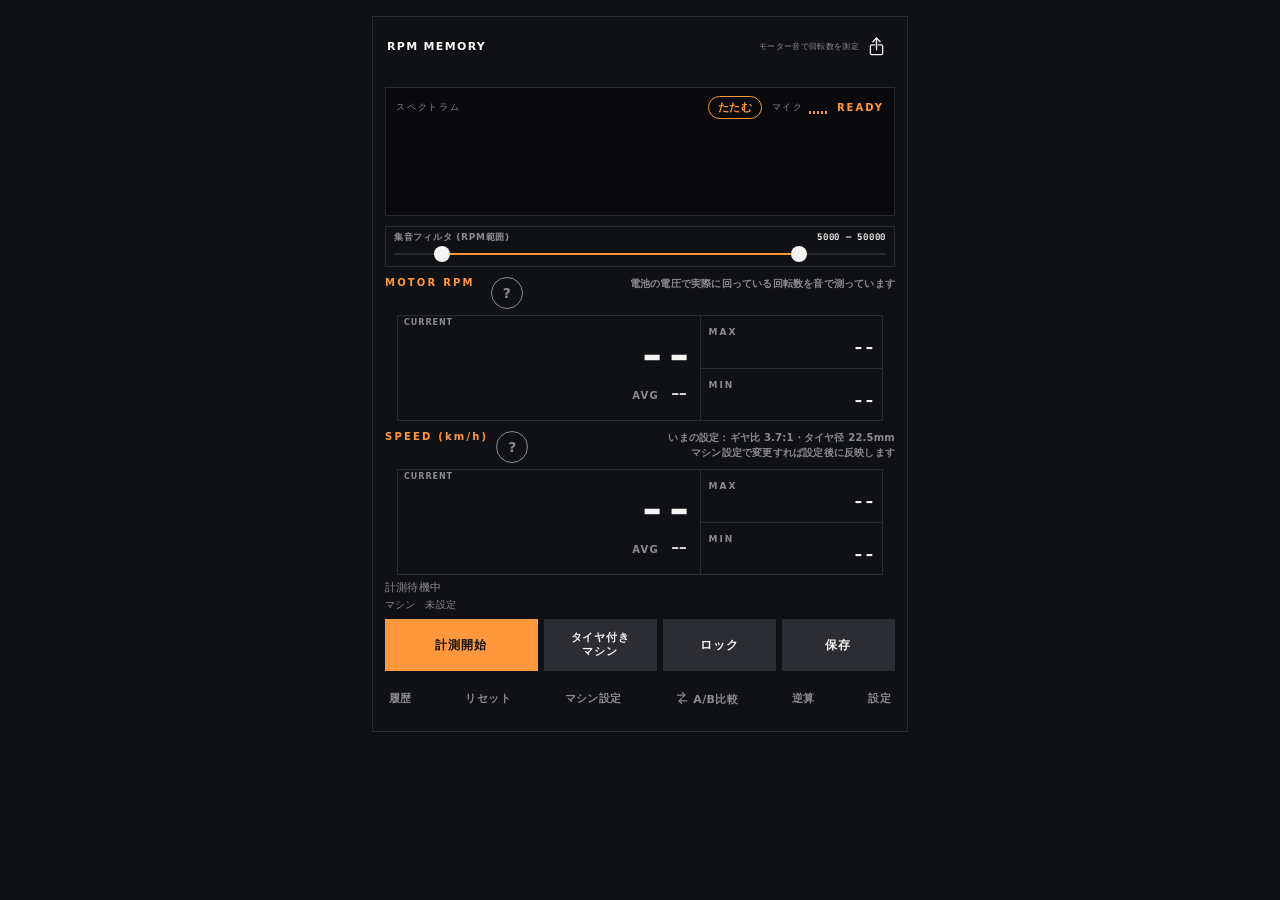
==== commit ac66c0eb: "Update print statement from 'Hello' to 'Goodbye'" ====
--- a/index.html
+++ b/index.html
@@ -18,7 +18,7 @@
 }
 </script>
 <meta name="viewport" content="width=device-width, initial-scale=1.0, viewport-fit=cover">
-<meta name="theme-color" content="#0d0d0f">
+<meta name="theme-color" content="#f7f7f5">
 <style>
 @font-face{font-family:"JetBrains Mono";font-style:normal;font-weight:400;font-display:swap;src:url([data-uri]) format("woff2");}
 @font-face{font-family:"JetBrains Mono";font-style:normal;font-weight:500;font-display:swap;src:url([data-uri]) format("woff2");}
@@ -1787,14 +1787,14 @@
 .conf-high{color:#4cd964}.conf-mid{color:#ffb000}.conf-low{color:#ff6b5e}
 body[data-conf="low"] #rpmNow{opacity:.55}</style>
 </head>
-<body class="load-zero theme-classic">
+<body class="load-zero theme-plain">
 <div class="app-shell">
 
 <section class="card">
 <div class="brand-bar">
   <div class="brand-name">RPM MEMORY</div>
   <div class="brand-sub" data-i18n="brandSub">モーター音で回転数を測定</div>
-  <button type="button" id="shareBtn" class="share-topbtn" aria-label="共有" data-ja-aria="共有"><svg viewBox="0 0 24 24" fill="none" stroke="currentColor" stroke-width="1.5" stroke-linecap="round" stroke-linejoin="round" aria-hidden="true"><path d="M12 15.8V2.8"></path><path d="M7.9 6.6L12 2.2l4.1 4.4"></path><path d="M9.8 10.2H6.6A1.6 1.6 0 0 0 5 11.8v7.8a1.6 1.6 0 0 0 1.6 1.6h10.8a1.6 1.6 0 0 0 1.6-1.6v-7.8a1.6 1.6 0 0 0-1.6-1.6H14.2"></path></svg></button>
+  <button type="button" id="shareBtn" class="share-topbtn" aria-label="共有"><svg viewBox="0 0 24 24" fill="none" stroke="currentColor" stroke-width="1.5" stroke-linecap="round" stroke-linejoin="round" aria-hidden="true"><path d="M12 15.8V2.8"/><path d="M7.9 6.6L12 2.2l4.1 4.4"/><path d="M9.8 10.2H6.6A1.6 1.6 0 0 0 5 11.8v7.8a1.6 1.6 0 0 0 1.6 1.6h10.8a1.6 1.6 0 0 0 1.6-1.6v-7.8a1.6 1.6 0 0 0-1.6-1.6H14.2"/></svg></button>
 </div>
 <div class="conf-badge" id="confBadge" aria-live="polite"></div>
 <div class="wave-container">
@@ -1802,7 +1802,7 @@
 <span>スペクトラム</span>
 <div class="wave-header-right">
 <span class="wave-th" id="waveThMark">TH 20</span>
-<button type="button" class="wave-fold" id="waveFoldBtn" aria-label="スペクトラムを折りたたむ" data-ja-aria="スペクトラムを折りたたむ">たたむ</button>
+<button type="button" class="wave-fold" id="waveFoldBtn" aria-label="スペクトラムを折りたたむ">たたむ</button>
 <div class="header-right-audio">
 <span>マイク</span>
 <div class="audio-bars" id="audioIndicator">
@@ -1826,7 +1826,7 @@
 </div>
 <div class="dual-range-container">
 <div class="dual-range-track"></div>
-<div class="dual-range-fill" id="rangeFill" style="left: 8.333333%; width: 75%;"></div>
+<div class="dual-range-fill" id="rangeFill" style="left: 8.333333%; width: 58.333333%;"></div>
 <input type="range" id="rpmMinLimit" min="0" max="60000" step="500" value="5000">
 <input type="range" id="rpmMaxLimit" min="0" max="60000" step="500" value="50000">
 </div>
@@ -1834,7 +1834,7 @@
 
 <div class="meter-row">
 <div id="rpmBlock">
-<div class="section-kicker kicker-rpm">MOTOR RPM<span id="rpmTargetMark"></span><button type="button" class="qmark" id="rpmHelpBtn" aria-label="回転の説明" data-ja-aria="回転の説明">?</button></div>
+<div class="section-kicker kicker-rpm"><span class="kicker-main">MOTOR RPM</span><span id="rpmTargetMark"></span><button type="button" class="qmark" id="rpmHelpBtn" aria-label="回転の説明">?</button><span class="kicker-note">電池の電圧で実際に回っている回転数を音で測っています</span></div>
 <div class="speed-basis" id="rpmBasis" hidden="">この数字は、回しているモーターが出す音を集音して出した回転数です。</div>
 <div class="realtime-stats">
 <div class="stat-block stat-current">
@@ -1859,7 +1859,7 @@
 </div>
 
 <div id="speedBlock">
-<div class="section-kicker kicker-speed">SPEED (km/h)<button type="button" class="qmark" id="speedHelpBtn" aria-label="速度の説明" data-ja-aria="速度の説明">?</button></div>
+<div class="section-kicker kicker-speed"><span class="kicker-main">SPEED (km/h)</span><button type="button" class="qmark" id="speedHelpBtn" aria-label="速度の説明">?</button><span class="kicker-note">いまの設定：ギヤ比 <span id="capGear">3.7:1</span>・タイヤ径 <span id="capTire">22.5mm</span><br>マシン設定で変更すれば設定後に反映します</span></div>
 <div class="speed-basis" id="speedBasis" hidden="">音の回転をギヤ比で車軸に落とし、タイヤの円周で km/h にしています。校正と走行負荷は、変えたときだけ掛かります。</div>
 <div class="realtime-stats">
 <div class="stat-block stat-current">
@@ -1888,24 +1888,24 @@
 
 </div>
 </div>
-<div class="cmp-live" id="cmpLive" hidden="">
+<div class="cmp-live" id="cmpLive" hidden>
 <div class="cmp-live-row" id="gearLiveRow"></div>
 <div class="cmp-live-row" id="tireLiveRow"></div>
-<div class="cmp-live-row" id="vaLiveHead" hidden=""></div>
-<div class="cmp-live-row" id="vaLiveRow" hidden=""></div>
+<div class="cmp-live-row" id="vaLiveHead"></div>
+<div class="cmp-live-row" id="vaLiveRow"></div>
 </div>
 <div class="realtime-center" id="statusLine">計測待機中<span class="status-sub">マシン　未設定</span></div>
 
-<div id="tireStrip" hidden="">
-<div class="tire-head">シャーシ <span id="tireChassisName">共通（指定なし）</span></div>
+<div id="tireStrip" hidden>
+<div class="tire-head">シャーシ <span id="tireChassisName">―</span></div>
 <div class="tire-row">
 <button type="button" class="tire-cell" id="tireBaseCell"><span class="tire-k" id="tireBaseKey">単体（タップで取り直し）</span><span class="tire-v" id="tireBaseVal">―</span></button>
 <div class="tire-cell"><span class="tire-k">タイヤ付</span><span class="tire-v" id="tireNowVal">―</span></div>
 <div class="tire-cell"><span class="tire-k">駆動ロス</span><span class="tire-v loss" id="tireLossVal">―</span></div>
 </div>
-<div class="tire-warn" id="tireWarn" hidden=""></div>
-</div>
-<div id="abStrip" hidden="">
+<div class="tire-warn" id="tireWarn" hidden></div>
+</div>
+<div id="abStrip" hidden>
 <div class="tire-head">A/B比較 ・ 基準 <button type="button" id="abNameBtn">（名前なし）</button></div>
 <div class="tire-row">
 <button type="button" class="tire-cell" id="abBaseCell"><span class="tire-k">基準（タップで今を基準に）</span><span class="tire-v" id="abBaseVal">―</span></button>
@@ -1915,7 +1915,7 @@
 </div>
 <div class="realtime-buttons">
 <div class="realtime-btn-row">
-<button class="primary-btn blue" id="startBtn" data-i18n="start">計測開始</button>
+<button class="primary-btn blue" id="startBtn" data-i18n="start">START</button>
 <button class="secondary-btn tire" id="tireBtn" type="button">タイヤ付き<br>マシン</button>
 <button class="secondary-btn gray" id="lockBtn" data-i18n="lock">ロック</button>
 <button class="secondary-btn gray" id="saveBtn" data-i18n="save">保存</button>
@@ -1924,7 +1924,7 @@
 <button type="button" id="historyBtn" data-i18n="history">履歴</button>
 <button type="button" id="resetBtn" data-i18n="reset">リセット</button>
 <button type="button" id="machineBtn" data-i18n="machine">マシン設定</button>
-<button type="button" id="abBtn"><svg width="14" height="14" viewBox="0 0 24 24" fill="none" stroke="currentColor" stroke-width="2.2" stroke-linecap="round" stroke-linejoin="round" style="vertical-align:-2px;margin-right:4px;"><path d="M4 7h13"></path><path d="M13 3l4 4-4 4"></path><path d="M20 17H7"></path><path d="M11 13l-4 4 4 4"></path></svg>A/B比較</button>
+<button type="button" id="abBtn">A/B比較</button>
 <button type="button" id="reverseCalcMainBtn" data-i18n="revShort">逆算</button>
 <button type="button" id="settingsBtn" data-i18n="settings">設定</button>
 </div>
@@ -1968,8 +1968,8 @@
 </div>
 </section>
 
-<section class="card" id="cmpSection" hidden="">
-<div class="card-header"><div class="card-title">電圧別比較表 <span id="cmpShaftMark">未</span><button type="button" class="qmark" id="cmpHelpBtn" aria-label="比較表の説明" data-ja-aria="比較表の説明">?</button></div><label class="cmp-volt-prec"><input type="checkbox" id="cmpVoltFine"> 小数2位</label></div>
+<section class="card" id="cmpSection" hidden>
+<div class="card-header"><div class="card-title">電圧別比較表 <span id="cmpShaftMark">未</span><button type="button" class="qmark" id="cmpHelpBtn" aria-label="比較表の説明">?</button></div><label class="cmp-volt-prec"><input type="checkbox" id="cmpVoltFine"> 小数2位</label></div>
 <div class="cmp-summary" id="cmpSummary">未　2.8 V　ギヤ 3.7:1　タイヤ 22.5 mm。ロックすると速度が出ます。</div>
 <div id="cmpHelpNotes" hidden="">
 <div class="cmp-machine-bar" id="cmpMachineBar">駆動は未選択　モーター未選択　2.8 V　ギヤ 3.7:1　タイヤ 22.5 mm</div>
@@ -1990,7 +1990,7 @@
 </table>
 </div>
 
-<div id="lockTune" hidden="" style="margin:6px 12px 10px;padding:6px 8px;border:1px solid var(--line);">
+<div id="lockTune" hidden style="margin:6px 12px 10px;padding:6px 8px;border:1px solid var(--line);">
   <div class="setting-item" style="gap:2px;">
     <div class="setting-label"><span>電圧</span><span class="setting-value" id="lockVoltLabel">2.8 V</span></div>
     <input type="range" id="lockVoltRange" min="2.2" max="3.5" step="0.1" value="2.8">
@@ -2031,7 +2031,7 @@
 </div>
 <div class="setting-item">
 <label style="display:flex;align-items:center;gap:8px;font-size:13px;cursor:pointer;">
-<input type="checkbox" id="stableGate" checked="" style="width:18px;height:18px;"><span>安定してから MAX / MIN / AVG を数える</span><button type="button" class="qmark" id="stableGateBtn" aria-label="安定後の説明" data-ja-aria="安定後の説明">?</button>
+<input type="checkbox" id="stableGate" checked="" style="width:18px;height:18px;"><span>安定してから MAX / MIN / AVG を数える</span><button type="button" class="qmark" id="stableGateBtn" aria-label="安定後の説明">?</button>
 </label>
 <p class="speed-basis" id="stableGateNote" hidden="">いまの回転数はすぐ動きます。8000rpm以上が0.6秒続いたら、そこからMAX・MIN・AVG を記録します。オフにすると、数字が出た瞬間から記録します。</p>
 </div>
@@ -2040,8 +2040,8 @@
 <button type="button" class="secondary-btn gray" id="lookToggleBtn">外観</button>
 <div class="theme-pick-row" id="themePickRow" style="display:none;">
 <button type="button" class="secondary-btn gray theme-pick" data-theme="sharp" data-i18n="themeSharp">シャープ</button>
-<button type="button" class="secondary-btn gray theme-pick is-on" data-theme="classic" data-i18n="themeClassic">丸み</button>
-<button type="button" class="secondary-btn gray theme-pick" data-theme="plain" data-i18n="themePlain">シンプル</button>
+<button type="button" class="secondary-btn gray theme-pick" data-theme="classic" data-i18n="themeClassic">丸み</button>
+<button type="button" class="secondary-btn gray theme-pick is-on" data-theme="plain" data-i18n="themePlain">シンプル</button>
 <button type="button" class="secondary-btn gray theme-pick" data-theme="dash2">ダッシュ</button>
 <button type="button" class="secondary-btn gray theme-pick" data-theme="paper">ペーパー</button>
 <button type="button" class="secondary-btn gray theme-pick" data-theme="material">Android</button>
@@ -2061,7 +2061,7 @@
 <div class="pref-group"><button class="secondary-btn gray" id="darkModeToggleBtn" data-i18n="darkOff">ダーク</button></div>
 <div class="pref-group"><button class="secondary-btn gray" id="settingsHelpBtn" data-i18n="help">使い方</button></div>
 </div>
-<button type="button" id="uiThemeToggleBtn" style="display:none" aria-hidden="true">外観: 現行（丸み）</button>
+<button type="button" id="uiThemeToggleBtn" style="display:none" aria-hidden="true">外観: シンプル</button>
 <button type="button" id="reverseCalcOpenBtn" style="display:none" aria-hidden="true"></button>
 <div style="display:flex;gap:8px;margin-top:12px;">
 <button class="secondary-btn gray u-flex1" id="backupExportBtn">書き出し</button>
@@ -2086,9 +2086,9 @@
 <div class="modal-backdrop" id="helpModalBackdrop">
 <div class="modal">
 <div class="modal-header"><div class="modal-title" data-i18n="help">使い方</div><button class="modal-close" id="helpCloseTop">×</button></div>
-<div id="helpJa" class="hg-closed-1 hg-closed-2 hg-closed-3">
+<div id="helpJa">
 <div class="help-search">
-  <input id="helpSearchInput" type="search" placeholder="使い方を検索" autocomplete="off" data-ja-ph="使い方を検索">
+  <input id="helpSearchInput" type="search" placeholder="使い方を検索" autocomplete="off">
   <button type="button" id="helpSearchBtn">検索</button>
 </div>
 <div id="helpHits"></div>
@@ -2096,7 +2096,7 @@
 
 
 <div class="help-acc toc-acc"> <button type="button">アプリ内容一覧</button> <div class="help-body"> <p>このアプリに入っている機能の一覧です。基本・応用・発展は、説明がガイドのどのグループにあるかで分けています。項目を押すと、その説明の場所まで移動します（説明のないものは押せません）。</p> <h4>基本</h4> <ul class="toc-list"><li><button type="button" class="toc-link" data-acc="トップ画面の名前" data-h4="MOTOR RPM">RPM表示（現在・MAX・MIN・AVG）</button></li><li><button type="button" class="toc-link" data-acc="トップ画面の名前" data-h4="SPEED (km/h)">速度表示（回転数からの机上計算）</button></li><li><button type="button" class="toc-link" data-acc="トップ画面の名前" data-h4="スペクトラム">スペクトラム表示</button></li><li><button type="button" class="toc-link" data-acc="トップ画面の名前" data-h4="マイクの棒と READY">マイクの棒と状態の文字</button></li><li><span class="toc-none">初回だけ出る使い方の案内</span></li><li><button type="button" class="toc-link" data-acc="上の4つのボタン" data-h4="計測開始 / 計測停止">計測開始／停止</button></li><li><button type="button" class="toc-link" data-acc="平均">平均（安定してから数える）</button></li><li><button type="button" class="toc-link" data-acc="平均">回転の安定度（変動%）</button></li><li><button type="button" class="toc-link" data-acc="目標回転">目標回転数</button></li><li><button type="button" class="toc-link" data-acc="上の4つのボタン">信頼度バッジ</button></li><li><button type="button" class="toc-link" data-acc="上の4つのボタン" data-h4="ロック">ロック</button></li><li><button type="button" class="toc-link" data-acc="下の文字" data-h4="リセット">リセット</button></li><li><button type="button" class="toc-link" data-acc="上の4つのボタン" data-h4="保存">保存</button></li><li><button type="button" class="toc-link" data-acc="下の文字" data-h4="マシン設定">未設定／設定のペア表示</button></li><li><button type="button" class="toc-link" data-acc="上の4つのボタン" data-h4="タイヤ付（駆動ロス）">タイヤ付（駆動ロス）</button></li><li><button type="button" class="toc-link" data-acc="上の4つのボタン" data-h4="タイヤ付（駆動ロス）">この記録でタイヤ付計測</button></li><li><button type="button" class="toc-link" data-acc="上の4つのボタン" data-h4="タイヤ付（駆動ロス）">記録への追加保存</button></li><li><button type="button" class="toc-link" data-acc="上の4つのボタン" data-h4="A/B比較">A/B比較</button></li><li><button type="button" class="toc-link" data-acc="上の4つのボタン" data-h4="タイヤ付（駆動ロス）">車輪音の疑い警告</button></li><li><button type="button" class="toc-link" data-acc="上の4つのボタン" data-h4="共有">共有</button></li></ul> <h4>応用</h4> <ul class="toc-list"><li><button type="button" class="toc-link" data-acc="設定の外観・言語・ダーク・使い方" data-h4="外観">外観テーマ（10種）</button></li><li><span class="toc-none">ボタンの押し込みアニメーション</span></li><li><button type="button" class="toc-link" data-acc="設定の外観・言語・ダーク・使い方" data-h4="ダーク">ダークモード</button></li><li><button type="button" class="toc-link" data-acc="設定の外観・言語・ダーク・使い方" data-h4="言語">言語切り替え（日本語／英語）</button></li><li><button type="button" class="toc-link" data-acc="設定の外観・言語・ダーク・使い方" data-h4="その下">使い方ガイド（この画面）</button></li><li><button type="button" class="toc-link" data-acc="設定の外観・言語・ダーク・使い方" data-h4="その下">審査用デモモード</button></li><li><button type="button" class="toc-link" data-acc="引き下げて更新">引き下げて更新</button></li><li><button type="button" class="toc-link" data-acc="集音フィルタ">集音フィルタ</button></li><li><button type="button" class="toc-link" data-acc="マシン設定の項目">マシン設定</button></li><li><button type="button" class="toc-link" data-acc="マシン設定の項目" data-h4="育成の電圧とアンペア">育成の電圧とアンペア</button></li><li><button type="button" class="toc-link" data-acc="マシン設定の項目" data-h4="個体">モーター個体管理</button></li><li><button type="button" class="toc-link" data-acc="設定のお気に入り">設定のお気に入り</button></li><li><button type="button" class="toc-link" data-acc="マシン設定の項目" data-h4="通常表示に戻す">通常表示に戻す</button></li><li><button type="button" class="toc-link" data-acc="比較表・履歴・逆算">逆算</button></li><li><button type="button" class="toc-link" data-acc="比較表・履歴・逆算" data-h4="ギヤ×タイヤ一覧表">ギヤ×タイヤ一覧表</button></li><li><button type="button" class="toc-link" data-acc="簡易比較と保存の名前">ロック時の電圧別比較表</button></li><li><button type="button" class="toc-link" data-acc="履歴の画面">履歴カード</button></li><li><button type="button" class="toc-link" data-acc="履歴の画面">絞り込み・並び替え・検索</button></li><li><button type="button" class="toc-link" data-acc="履歴の画面">お気に入りと最高記録（★）</button></li><li><button type="button" class="toc-link" data-acc="履歴の画面">CSV書き出し</button></li><li><button type="button" class="toc-link" data-acc="履歴の画面">RPM 0 を削除</button></li><li><button type="button" class="toc-link" data-acc="履歴の画面">シャーシ別ロス集計</button></li><li><button type="button" class="toc-link" data-acc="比較表・履歴・逆算">モーター別グラフ</button></li><li><button type="button" class="toc-link" data-acc="履歴の画面">2件の差分表示</button></li><li><button type="button" class="toc-link" data-acc="履歴の画面">2件を並べて比較</button></li><li><button type="button" class="toc-link" data-acc="書き出しと復元">バックアップの書き出し／復元</button></li></ul> <h4>発展</h4> <ul class="toc-list"><li><button type="button" class="toc-link" data-acc="ノイズ閾値">ノイズ閾値（TH）</button></li><li><button type="button" class="toc-link" data-acc="スペクトルの TH">スペクトルの TH</button></li><li><button type="button" class="toc-link" data-acc="RPM校正係数">RPM校正係数</button></li><li><button type="button" class="toc-link" data-acc="逆算の必要トルクとジャンプ" data-h4="必要トルク mN・m">必要トルク</button></li><li><button type="button" class="toc-link" data-acc="逆算の必要トルクとジャンプ" data-h4="ジャンプ（飛距離）">ジャンプ（飛距離）</button></li><li><span class="toc-none">保存ページの自己修復（裏側の仕組み）</span></li></ul> </div> </div> 
-<div class="help-group hg1">基本情報<span class="hg-sub">まずここから</span><span class="hg-chev">▸</span></div> <div data-g="1" class="help-acc open">
+<div class="help-group hg1">基本情報<span class="hg-sub">まずここから</span></div> <div data-g="1" class="help-acc open">
 <button type="button">このアプリは何をするか</button>
 <div class="help-body">
 <p>モーターは回転すると、回転に比例した周波数の音を出します。マイクでその音を取り込み、強い山の周波数を RPM に換算します。</p>
@@ -2217,7 +2217,7 @@
 </div>
 </div>
 
-<div class="help-group hg2">応用情報<span class="hg-sub">慣れてきたら</span><span class="hg-chev">▸</span></div>
+<div class="help-group hg2">応用情報<span class="hg-sub">慣れてきたら</span></div>
 <div data-g="2" class="help-acc">
 <button type="button">履歴の画面</button>
 <div class="help-body">
@@ -2405,7 +2405,7 @@
 </div>
 </div>
 
-<div class="help-group hg3">発展情報<span class="hg-sub">仕組みと仮定</span><span class="hg-chev">▸</span></div>
+<div class="help-group hg3">発展情報<span class="hg-sub">仕組みと仮定</span></div>
 <div data-g="3" class="help-acc">
 <button type="button">スペクトルの TH</button>
 <div class="help-body">
@@ -2554,11 +2554,11 @@
 </div>
 </div>
 
-<div id="onboardBackdrop" class="show">
+<div id="onboardBackdrop">
   <div class="onboard-card">
-    <div class="onboard-k" id="onboardKicker">1 / 4</div>
-    <h2 class="onboard-h" id="onboardTitle">回転数を測定します</h2>
-    <div id="onboardBody"><p class="onboard-p">RPM Memory は、モーターの音の高さから回転数（RPM）を推定する測定アプリです。会話の録音アプリではありません。</p><p class="onboard-p">音声は端末の中だけで処理し、サーバーには送りません。</p></div>
+    <div class="onboard-k" id="onboardKicker">1 / 3</div>
+    <h2 class="onboard-h" id="onboardTitle"></h2>
+    <div id="onboardBody"></div>
     <div class="onboard-dots" id="onboardDots"><i class="on"></i><i></i><i></i><i></i></div>
     <div class="onboard-nav">
       <button class="secondary-btn gray u-flex1" id="onboardSkip">とばす</button>
@@ -2615,7 +2615,7 @@
 </div>
 <div class="modal-backdrop" id="targetModalBackdrop">
 <div class="modal">
-<div class="modal-header"><div class="modal-title">目標回転<button type="button" class="qmark" id="targetNoteBtn" aria-label="目標の説明" data-ja-aria="目標の説明">?</button></div><button class="modal-close" id="targetCloseTop" type="button">×</button></div>
+<div class="modal-header"><div class="modal-title">目標回転<button type="button" class="qmark" id="targetNoteBtn" aria-label="目標の説明">?</button></div><button class="modal-close" id="targetCloseTop" type="button">×</button></div>
 <p class="speed-basis" id="targetNote" hidden="">MAX の数字がこの値以上になると、赤く強調されます。</p>
 <div class="input-row">
 <label for="rpmTargetInput">目標 (rpm)</label>
@@ -2630,7 +2630,7 @@
 
 <div class="modal-backdrop" id="machineModalBackdrop">
 <div class="modal">
-<div class="modal-header"><div class="modal-title-wrap"><div class="modal-title">マシン設定<button type="button" class="qmark" id="machineNoteBtn" aria-label="マシン設定の説明" data-ja-aria="マシン設定の説明">?</button></div><div class="speed-basis" id="machineNote" hidden="">ここで選んだ内容は、トップの速度表示や簡易比較、計測中にロックを押したときの比較表に反映されます。机上での計算なので、実際と差異があります。</div></div><button class="modal-close" id="machineCloseTop">×</button></div>
+<div class="modal-header"><div class="modal-title-wrap"><div class="modal-title">マシン設定<button type="button" class="qmark" id="machineNoteBtn" aria-label="マシン設定の説明">?</button></div><div class="speed-basis" id="machineNote" hidden="">ここで選んだ内容は、トップの速度表示や簡易比較、計測中にロックを押したときの比較表に反映されます。机上での計算なので、実際と差異があります。</div></div><button class="modal-close" id="machineCloseTop">×</button></div>
 <div class="machine-grid">
 <div class="machine-item">
 <div class="setting-label"><span>駆動</span><span class="setting-value" id="shaftLabel">指定なし</span></div>
@@ -2641,7 +2641,7 @@
 </div>
 </div>
 <div class="machine-item">
-<div class="setting-label"><span>シャーシ<button type="button" class="qmark" id="chassisHintBtn" aria-label="シャーシの説明" data-ja-aria="シャーシの説明">?</button></span><span class="setting-value" id="chassisLabel">共通（指定なし）</span></div>
+<div class="setting-label"><span>シャーシ<button type="button" class="qmark" id="chassisHintBtn" aria-label="シャーシの説明">?</button></span><span class="setting-value" id="chassisLabel">共通（指定なし）</span></div>
 <div>
 <select class="cond-select" id="chassisSelect"><option value="common" selected="" data-ja="共通（指定なし）">共通（指定なし）</option><option value="me" data-ja="ME（両軸）">ME（両軸）</option><option value="ma" data-ja="MA（両軸）">MA（両軸）</option><option value="ms" data-ja="MS（両軸）">MS（両軸）</option><option value="fma" data-ja="FM-A（前・片軸）">FM-A（前・片軸）</option><option value="vz" data-ja="VZ（後・片軸）">VZ（後・片軸）</option><option value="ar" data-ja="AR（後・片軸）">AR（後・片軸）</option><option value="s2" data-ja="スーパーII（後・片軸）">スーパーII（後・片軸）</option><option value="vs" data-ja="VS（後・片軸）">VS（後・片軸）</option><option value="sxx" data-ja="スーパーXX（後・片軸）">スーパーXX（後・片軸）</option><option value="sfm" data-ja="スーパーFM（前・片軸）">スーパーFM（前・片軸）</option><option value="fm" data-ja="FM（前・片軸）">FM（前・片軸）</option><option value="stzx" data-ja="スーパーTZ-X（後・片軸）">スーパーTZ-X（後・片軸）</option><option value="tz" data-ja="スーパーTZ（後・片軸）">スーパーTZ（後・片軸）</option><option value="sx" data-ja="スーパーX（後・片軸）">スーパーX（後・片軸）</option><option value="s1" data-ja="スーパー1（後・片軸）">スーパー1（後・片軸）</option><option value="zero" data-ja="ゼロ（後・片軸）">ゼロ（後・片軸）</option><option value="t5" data-ja="タイプ5（後・片軸）">タイプ5（後・片軸）</option><option value="t4" data-ja="タイプ4（後・片軸）">タイプ4（後・片軸）</option><option value="t3" data-ja="タイプ3（後・片軸）">タイプ3（後・片軸）</option><option value="t2" data-ja="タイプ2（後・片軸）">タイプ2（後・片軸）</option><option value="t1" data-ja="タイプ1（後・片軸）">タイプ1（後・片軸）</option></select>
 </div>
@@ -2649,7 +2649,7 @@
 </div>
 <div class="machine-item">
 <div class="setting-label"><span>モーター</span><span class="setting-value" id="machineMotorLabel">未選択</span></div>
-<select class="cond-select" id="machineMotorSelect"><option value="" selected="" data-ja="選択なし">選択なし</option><option value="NMP" data-ja="NMP">NMP</option><option value="TT2" data-ja="TT2P">TT2P</option><option value="AT2" data-ja="AT2P">AT2P</option><option value="RT2" data-ja="RT2P">RT2P</option><option value="LDP" data-ja="LDP">LDP</option><option value="HDP" data-ja="HDP">HDP</option><option value="MDP" data-ja="MDP">MDP</option><option value="NM" data-ja="NM">NM</option><option value="RT2" data-ja="RT2">RT2</option><option value="TT2S" data-ja="TT2">TT2</option><option value="AT2S" data-ja="AT2">AT2</option><option value="LD" data-ja="LD">LD</option><option value="HD3" data-ja="HD3">HD3</option><option value="PD" data-ja="PD">PD</option><option value="SD" data-ja="SD">SD</option><option value="UD" data-ja="UD">UD</option><option value="JD" data-ja="JD">JD</option></select>
+<select class="cond-select" id="machineMotorSelect"><option value="" selected="" data-ja="選択なし">選択なし</option><option value="NMP" data-ja="NMP">NMP</option><option value="TT2" data-ja="TT2P">TT2P</option><option value="AT2" data-ja="AT2P">AT2P</option><option value="RT2" data-ja="RT2P">RT2P</option><option value="LDP" data-ja="LDP">LDP</option><option value="HDP" data-ja="HDP">HDP</option><option value="MDP" data-ja="MDP">MDP</option></select>
 </div>
 <div class="machine-item">
 <div class="setting-label"><span id="machineUnitLabel">個体（任意）</span><span class="setting-value" id="machineUnitNote"></span></div>
@@ -2664,7 +2664,7 @@
 <div class="setting-label"><span>ギヤ比</span><span class="setting-value" id="machineGearLabel">3.7:1</span></div>
 <div class="tire-step-row step-row-3">
 <button type="button" class="tire-step-btn" id="gearMinus">−</button>
-<select class="cond-select" id="machineGearSelect"><option value="3.5:1" data-ja="3.5:1">3.5:1</option><option value="3.7:1" selected="" data-ja="3.7:1">3.7:1</option><option value="4.0:1" data-ja="4.0:1">4.0:1</option><option value="4.2:1" data-ja="4.2:1">4.2:1</option><option value="5:1" data-ja="5:1">5:1</option><option value="6.4:1" data-ja="6.4:1">6.4:1</option><option value="11.2:1" data-ja="11.2:1">11.2:1</option></select>
+<select class="cond-select" id="machineGearSelect"><option value="3.5:1" data-ja="3.5:1">3.5:1</option><option value="3.7:1" selected="" data-ja="3.7:1">3.7:1</option><option value="4.0:1" data-ja="4.0:1">4.0:1</option><option value="4.2:1" data-ja="4.2:1">4.2:1</option><option value="5:1" data-ja="5:1">5:1</option><option value="6.4:1" data-ja="6.4:1">6.4:1</option><option value="8.75:1" data-ja="8.75:1">8.75:1</option><option value="11.2:1" data-ja="11.2:1">11.2:1</option></select>
 <button type="button" class="tire-step-btn" id="gearPlus">＋</button>
 </div>
 </div>
@@ -2677,6 +2677,7 @@
 <button type="button" class="tire-step-btn" id="voltPlus">+0.1</button>
 <button type="button" class="tire-step-btn" id="voltPlus1">+0.01</button>
 </div>
+<div class="volt-cmp-note">ロック後に出現する電圧別比較表に反映します</div>
 </div>
 <div class="machine-item">
 <div class="setting-label"><span>タイヤ径 (mm)</span><span class="setting-value" id="machineTireLabel">22.5 mm</span></div>
@@ -2694,37 +2695,37 @@
 </div>
 <div style="display:flex;gap:8px;margin-top:10px;">
 <label style="flex:1;display:flex;align-items:center;gap:8px;font-size:12px;font-weight:700;"><input type="checkbox" id="vaUseInMeasure"> アンペアを計測に使う</label>
-<label style="flex:1;display:flex;align-items:center;gap:8px;font-size:12px;font-weight:700;"><input type="checkbox" id="vaUseOhm"> 抵抗を計算に使う<button type="button" class="qmark" id="ohmHintBtn" aria-label="抵抗の目安" data-ja-aria="抵抗の目安">?</button></label>
-</div>
-<p class="speed-basis" id="ohmHint" hidden="">抵抗（Ω）の目安です。ノーマル 0.15 / トルク・アトミック 0.30 / レブ 0.35 / ライト 0.22 / ハイパー 0.15 / ハイパーPRO 0.12 / パワー 0.18 / スプリント 0.16 / マッハ 0.12 / ウルトラ・プラズマ 0.13。選んだ値は好みで動かせます。</p>
+<label style="flex:1;display:flex;align-items:center;gap:8px;font-size:12px;font-weight:700;"><input type="checkbox" id="vaUseOhm"> 抵抗を計算に使う<button type="button" class="qmark" id="ohmHintBtn" aria-label="抵抗の目安">?</button></label>
+</div>
+<p class="speed-basis" id="ohmHint" hidden>抵抗（Ω）の目安です。ノーマル 0.15 / トルク・アトミック 0.30 / レブ 0.35 / ライト 0.22 / ハイパー 0.15 / ハイパーPRO 0.12 / パワー 0.18 / スプリント 0.16 / マッハ 0.12 / ウルトラ・プラズマ 0.13。選んだ値は好みで動かせます。</p>
 <div style="display:flex;gap:8px;margin-top:8px;">
 <button class="secondary-btn gray u-flex1" id="machineNormalBtn">通常表示に戻す</button>
 <button class="primary-btn blue u-flex1" id="machineCloseBtn">反映して閉じる</button>
 </div>
 <div style="display:flex;gap:8px;margin-top:10px;">
-<div class="setting-label" style="flex:1;margin:0;"><span>育成の電圧とアンペア<button type="button" class="qmark" id="vaNoteBtn" aria-label="電圧とアンペアの説明" data-ja-aria="電圧とアンペアの説明">?</button></span><span class="setting-value" id="vaPower"></span></div>
-<div class="setting-label" style="flex:1;margin:0;"><span>参考：状態と電流<button type="button" class="qmark" id="refTableBtn" aria-label="参考表" data-ja-aria="参考表">?</button></span></div>
+<div class="setting-label" style="flex:1;margin:0;"><span>育成の電圧とアンペア<button type="button" class="qmark" id="vaNoteBtn" aria-label="電圧とアンペアの説明">?</button></span><span class="setting-value" id="vaPower">— W</span></div>
+<div class="setting-label" style="flex:1;margin:0;"><span>参考：状態と電流<button type="button" class="qmark" id="refTableBtn" aria-label="参考表">?</button></span></div>
 </div>
 <div style="display:flex;gap:8px;margin-top:8px;">
 <button type="button" class="secondary-btn gray u-flex1" id="setupFavSave">この設定を登録</button>
 </div>
 <div id="vaCard" class="machine-item" style="margin-top:4px;">
-<p class="speed-basis" id="vaNotePanel" hidden="" data-base="電圧は上限、電流は負荷の結果、抵抗は電圧÷電流の関係です。チェックを入れると、それぞれの設定が開きます。アンペアも抵抗もオフなら、音のRPMと、それに合う速度だけが計算に入ります。">電圧は上限、電流は負荷の結果、抵抗は電圧÷電流の関係です。チェックを入れると、それぞれの設定が開きます。アンペアも抵抗もオフなら、音のRPMと、それに合う速度だけが計算に入ります。</p>
-<div id="vaFold" hidden="">
+<p class="speed-basis" id="vaNotePanel" hidden>電圧は上限、電流は負荷の結果、抵抗は電圧÷電流の関係です。チェックを入れると、それぞれの設定が開きます。アンペアも抵抗もオフなら、音のRPMと、それに合う速度だけが計算に入ります。</p>
+<div id="vaFold" hidden>
   <div class="setting-label" style="margin-top:4px;"><span>電流</span><span class="setting-value" id="vaAmpLabel">0.9 A</span></div>
   <input type="range" id="vaAmpRange" min="0.1" max="5.0" step="0.1" value="0.9">
   
-  <div id="vaRelation" style="margin-top:8px;font-size:11px;line-height:1.45;color:var(--mute);">机上の関係。電圧はスピードの上限、電流は負荷の結果です。電流が上がると机上回転は下がります。</div>
-  <div id="vaTable" style="margin-top:6px;font-size:11px;color:var(--mute);line-height:1.5;">2.8 V × 1A=2.8W / 2A=5.6W / 5A=14.0W / 10A=28.0W / 15A=42.0W / 20A=56.0W</div>
-</div>
-<div id="ohmFold" hidden="">
+  <div id="vaRelation" style="margin-top:8px;font-size:11px;line-height:1.45;color:var(--mute);"></div>
+  <div id="vaTable" style="margin-top:6px;font-size:11px;color:var(--mute);line-height:1.5;"></div>
+</div>
+<div id="ohmFold" hidden>
   <div class="setting-label" style="margin-top:4px;"><span>抵抗 (Ω)</span><span class="setting-value" id="ohmLabel">0.20 Ω</span></div>
   <input type="range" id="ohmRange" min="0.05" max="0.50" step="0.01" value="0.20">
 </div>
 
 </div>
 <div class="machine-item">
-<div id="refTablePanel" hidden="">
+<div id="refTablePanel" hidden>
 <p class="speed-basis" style="margin:4px 0 6px;">あくまで持論と机上の一覧です。あしからず。計算には入りません。</p>
 <table class="ref-state-table" style="width:100%;max-width:none;min-width:0;margin:0;border-collapse:collapse;font-size:9px;text-align:center;table-layout:fixed;">
 <colgroup>
@@ -2772,7 +2773,7 @@
 </div>
 <div style="margin-top:8px;">
 <div class="machine-item">
-<div class="setting-label"><span>設定のお気に入り<button type="button" class="qmark" id="favNoteBtn" aria-label="お気に入りの説明" data-ja-aria="お気に入りの説明">?</button></span></div>
+<div class="setting-label"><span>設定のお気に入り<button type="button" class="qmark" id="favNoteBtn" aria-label="お気に入りの説明">?</button></span></div>
 <p class="speed-basis" id="favNote" hidden="">今のマシン設定をまとめて残します。登録するとき名前を聞きます。最大5件までです。</p>
 <div id="setupFavList" style="display:flex;flex-direction:column;gap:6px;margin-top:8px;"><p class="hint">まだありません。登録するとき名前を聞きます。電圧と走行負荷も残ります。</p></div>
 </div>
@@ -2785,9 +2786,9 @@
 <div class="modal-backdrop" id="shareModalBackdrop">
 <div class="modal">
 <div class="modal-header"><div class="modal-title">共有</div><button class="modal-close" id="shareCloseTop" type="button">×</button></div>
-<div class="share-row"><span class="share-k">形式</span><label class="share-opt"><input type="radio" name="shareFmt" value="card" checked=""> カード画像</label><label class="share-opt"><input type="radio" name="shareFmt" value="text"> テキストのみ</label></div>
-<div class="share-row" id="shareStyleRow"><span class="share-k">カードの見た目</span><label class="share-opt"><input type="radio" name="shareStyle" value="theme" checked=""> 外観に合わせる</label><label class="share-opt"><input type="radio" name="shareStyle" value="common"> 共通デザイン</label></div>
-<div class="share-row"><span class="share-k">入れる項目</span><div class="share-cks"><label class="share-opt"><input type="checkbox" id="shareCkNow" checked=""> 現在の速度・回転数</label><label class="share-opt"><input type="checkbox" id="shareCkStats" checked=""> MAX・MIN・AVG</label><label class="share-opt"><input type="checkbox" id="shareCkMachine" checked=""> モーター・ギヤ・タイヤ・電圧</label><label class="share-opt"><input type="checkbox" id="shareCkDate" checked=""> 日時</label><label class="share-opt"><input type="checkbox" id="shareCkLoss"> 駆動ロス</label><label class="share-opt"><input type="checkbox" id="shareCkAb"> A/B比較</label><label class="share-opt"><input type="checkbox" id="shareCkStab"> 回転の変動</label></div></div>
+<div class="share-row"><span class="share-k">形式</span><label class="share-opt"><input type="radio" name="shareFmt" value="card" checked> カード画像</label><label class="share-opt"><input type="radio" name="shareFmt" value="text"> テキストのみ</label></div>
+<div class="share-row" id="shareStyleRow"><span class="share-k">カードの見た目</span><label class="share-opt"><input type="radio" name="shareStyle" value="theme" checked> 外観に合わせる</label><label class="share-opt"><input type="radio" name="shareStyle" value="common"> 共通デザイン</label></div>
+<div class="share-row"><span class="share-k">入れる項目</span><div class="share-cks"><label class="share-opt"><input type="checkbox" id="shareCkNow" checked> 現在の速度・回転数</label><label class="share-opt"><input type="checkbox" id="shareCkStats" checked> MAX・MIN・AVG</label><label class="share-opt"><input type="checkbox" id="shareCkMachine" checked> モーター・ギヤ・タイヤ・電圧</label><label class="share-opt"><input type="checkbox" id="shareCkDate" checked> 日時</label><label class="share-opt"><input type="checkbox" id="shareCkLoss"> 駆動ロス</label><label class="share-opt"><input type="checkbox" id="shareCkAb"> A/B比較</label><label class="share-opt"><input type="checkbox" id="shareCkStab"> 回転の変動</label></div></div>
 <canvas id="shareCanvas" width="1200" height="630"></canvas>
 <img id="shareImg" alt="共有カード">
 <div id="shareSaveHint">画像を長押ししても保存できます（iPhoneは「写真に追加」）。</div>
@@ -2798,7 +2799,7 @@
 </div>
 <div class="modal-backdrop" id="reverseCalcModalBackdrop">
 <div class="modal">
-<div class="modal-header"><div class="modal-title-wrap"><div class="modal-title">逆算電卓<button type="button" class="qmark" id="revNoteBtn" aria-label="逆算の説明" data-ja-aria="逆算の説明">?</button><span style="display:inline-block;margin-left:8px;padding:2px 8px;border:1.5px solid var(--ice);border-radius:999px;color:var(--ice);font-size:11px;font-weight:800;letter-spacing:.04em;vertical-align:2px;">机上の計算結果</span></div><div class="speed-basis" id="revNotePanel" hidden="">ロックした数値が反映していますが、自由に数値の変更ができます。選んだ項目はグレーアウトします。求めたいものに合わせて、必要な項目を入力してください。速度 km/h ＝ (rpm ÷ ギヤ比) × (タイヤ径mm × π × 60) ÷ 1,000,000。アンペアと抵抗はオンのときだけ掛けます。抵抗オンは実効電圧 V−I×R、アンペアだけオンは負荷係数です。</div></div><button class="modal-close" id="reverseCalcCloseTop">×</button></div>
+<div class="modal-header"><div class="modal-title-wrap"><div class="modal-title">逆算電卓<button type="button" class="qmark" id="revNoteBtn" aria-label="逆算の説明">?</button><span style="display:inline-block;margin-left:8px;padding:2px 8px;border:1.5px solid var(--ice);border-radius:999px;color:var(--ice);font-size:11px;font-weight:800;letter-spacing:.04em;vertical-align:2px;">机上の計算結果</span></div><div class="speed-basis" id="revNotePanel" hidden="">ロックした数値が反映していますが、自由に数値の変更ができます。選んだ項目はグレーアウトします。求めたいものに合わせて、必要な項目を入力してください。速度 km/h ＝ (rpm ÷ ギヤ比) × (タイヤ径mm × π × 60) ÷ 1,000,000。アンペアと抵抗はオンのときだけ掛けます。抵抗オンは実効電圧 V−I×R、アンペアだけオンは負荷係数です。</div></div><button class="modal-close" id="reverseCalcCloseTop">×</button></div>
 <div class="setting-item" style="margin-bottom:10px;">
 <div class="setting-label"><span>求めたいもの</span></div>
 <div style="display:flex;gap:8px;align-items:center;">
@@ -2811,7 +2812,7 @@
 <option value="jump" data-ja="ジャンプ（飛距離）">ジャンプ（飛距離）</option>
 <option value="matrix" data-ja="ギヤ×タイヤ一覧表">ギヤ×タイヤ一覧表</option>
 </select>
-<button type="button" class="qmark" id="revTorqueNoteBtn" aria-label="必要トルクの注意書き" style="display:none;color:#e60012;border-color:#e60012;background:rgba(230,0,18,.10);font-weight:800;" data-ja-aria="必要トルクの注意書き">?</button>
+<button type="button" class="qmark" id="revTorqueNoteBtn" aria-label="必要トルクの注意書き" style="display:none;color:#e60012;border-color:#e60012;background:rgba(230,0,18,.10);font-weight:800;">?</button>
 </div>
 <div class="speed-basis" id="revTorqueNotePanel" hidden="">比べられますが、同じものではありません。<br>・どちらもモーター軸トルク（mN・m）なので、この計算値（モーター軸に換算した値）とは直接比べられます。ホイール側トルクとは比べられません。<br>・計算で出るトルクは負荷側からの要求で、「この坂を登るにはモーターにこれだけ必要」という値です。推奨負荷トルクはモーター側の基準点で、タミヤが回転数・消費電流を公表するときの測定条件です。上限でも最大トルクでもありません。<br>・読み方：必要トルクが推奨範囲より小さい＝推奨点より軽い負荷／範囲内＝想定ど真ん中／超える＝推奨点より重く、回転が下がり電流と発熱が増える側（登れない、という意味ではありません）。<br>・この計算は坂・一定速度ぶんだけです。加速・転がり抵抗・壁摩擦は入っていないので、実際は余裕を見てください。<br>例：150g・15°・タイヤ23.0mm・3.5:1ではモーター必要トルクは約1.25 mN・mで、ハイパーダッシュ系の推奨1.4〜1.9の手前、トルクチューン2（片軸）の1.6〜2.0より小さめです。</div>
 </div>
@@ -2820,7 +2821,7 @@
 <div class="rev-row" data-field="angle" id="revRowAngle" style="display:none;"><div><label>坂の角度 (°)</label><input id="revAngle" type="number" inputmode="decimal" value="15" step="0.5" min="0" max="45" class="tire-step-input" style="text-align:left;"></div><div class="rev-step"><button type="button" data-rev="angle" data-d="-1">−</button><button type="button" data-rev="angle" data-d="1">＋</button></div></div>
 <div class="rev-row" data-field="slope" id="revRowSlope" style="display:none;"><div><label>坂の距離 (cm)</label><input id="revSlopeDist" type="number" inputmode="decimal" value="100" step="10" min="0" max="1000" class="tire-step-input" style="text-align:left;"></div><div class="rev-step"><button type="button" data-rev="slope" data-d="-10">−</button><button type="button" data-rev="slope" data-d="10">＋</button></div></div>
 <div class="rev-row" data-field="drop" id="revRowDrop" style="display:none;"><div><label>落差 (cm)・着地が低い分</label><input id="revDrop" type="number" inputmode="decimal" value="0" step="5" min="-100" max="300" class="tire-step-input" style="text-align:left;"></div><div class="rev-step"><button type="button" data-rev="drop" data-d="-5">−</button><button type="button" data-rev="drop" data-d="5">＋</button></div></div>
-<div class="rev-row" id="revRowClimb" style="display:none;"><div><label>登り方の前提 <button type="button" class="qmark" id="revClimbNoteBtn" aria-label="登り方の前提の説明" data-ja-aria="登り方の前提の説明">?</button></label><select id="revClimb" class="cond-select"><option value="coast" selected="" data-ja="惰性のみ（駆動の助けなし）">惰性のみ（駆動の助けなし）</option><option value="const" data-ja="一定速度（モーターが重力を補う）">一定速度（モーターが重力を補う）</option></select></div></div>
+<div class="rev-row" id="revRowClimb" style="display:none;"><div><label>登り方の前提 <button type="button" class="qmark" id="revClimbNoteBtn" aria-label="登り方の前提の説明">?</button></label><select id="revClimb" class="cond-select"><option value="coast" selected="" data-ja="惰性のみ（駆動の助けなし）">惰性のみ（駆動の助けなし）</option><option value="const" data-ja="一定速度（モーターが重力を補う）">一定速度（モーターが重力を補う）</option></select></div></div>
 <div class="modal-note-panel" id="revClimbNotePanel" hidden="">
 <p style="margin:0 0 6px;"><strong>登り方の前提とは</strong></p>
 <p style="margin:0 0 6px;">坂を登ると、車は高さをもらう代わりに速度を失います。その「支払い」をどちらの前提で見積もるかの選択です。</p>
@@ -2828,7 +2829,7 @@
 <p style="margin:0 0 6px;"><strong>一定速度</strong>：モーターの駆動が重力分を全部補って、速度が落ちない前提です。</p>
 <p style="margin:0;">どちらの前提でもモーターは回り続けます。「惰性のみ」はモーターが止まる意味ではありません。実際の落ち方は、この2つの間になります。</p>
 </div>
-<div class="rev-row" data-field="launch" id="revRowLaunch" style="display:none;"><div><label>射出角度 (°)・任意</label><input id="revLaunchAngle" type="number" inputmode="decimal" value="" step="0.5" min="0" max="60" placeholder="坂と同じ" class="tire-step-input" style="text-align:left;" data-ja-ph="坂と同じ"></div><div class="rev-step"><button type="button" data-rev="launch" data-d="-1">−</button><button type="button" data-rev="launch" data-d="1">＋</button></div></div>
+<div class="rev-row" data-field="launch" id="revRowLaunch" style="display:none;"><div><label>射出角度 (°)・任意</label><input id="revLaunchAngle" type="number" inputmode="decimal" value="" step="0.5" min="0" max="60" placeholder="坂と同じ" class="tire-step-input" style="text-align:left;"></div><div class="rev-step"><button type="button" data-rev="launch" data-d="-1">−</button><button type="button" data-rev="launch" data-d="1">＋</button></div></div>
 <div class="rev-row" data-field="gear"><div><label>ギヤ比</label><select id="revGear" class="cond-select"><option value="3.5" data-ja="3.5:1">3.5:1</option><option value="3.7" selected="" data-ja="3.7:1">3.7:1</option><option value="4.0" data-ja="4.0:1">4.0:1</option><option value="4.2" data-ja="4.2:1">4.2:1</option><option value="5" data-ja="5:1">5:1</option><option value="6.4" data-ja="6.4:1">6.4:1</option><option value="8.75" data-ja="8.75:1">8.75:1</option><option value="11.2" data-ja="11.2:1">11.2:1</option></select></div><div class="rev-step"><button type="button" id="revGearMinus">−</button><button type="button" id="revGearPlus">＋</button></div></div>
 <div class="rev-row" data-field="speed"><div><label>速度 (km/h)</label><input id="revSpeed" type="number" inputmode="decimal" value="32.00" step="0.1" class="tire-step-input" style="text-align:left;"></div><div class="rev-step"><button type="button" data-rev="speed" data-d="-0.1">−</button><button type="button" data-rev="speed" data-d="0.1">＋</button></div></div>
 <div class="rev-row" data-field="tire"><div><label>タイヤ径 (mm)</label><input id="revTire" type="number" inputmode="decimal" value="22.5" step="0.1" class="tire-step-input" style="text-align:left;"></div><div class="rev-step"><button type="button" data-rev="tire" data-d="-0.1">−</button><button type="button" data-rev="tire" data-d="0.1">＋</button></div></div>
@@ -2940,13 +2941,13 @@
 <button type="button" class="hist-fold-btn" id="lossAggBtn">シャーシ別ロス集計</button>
 <button type="button" class="hist-fold-btn" id="histGraphBtn">モーター別グラフ</button>
 </div>
-<div id="lossAggPanel" hidden="">
-<div class="filter-item"><label>シャーシ</label><select id="lossAggChassis"><option value="" data-ja="選んでください">選んでください</option></select></div>
+<div id="lossAggPanel" hidden>
+<div class="filter-item"><label>シャーシ</label><select id="lossAggChassis"><option value="">選んでください</option></select></div>
 <div id="lossAggMain"></div>
 <div id="lossAggDetail"></div>
 </div>
-<div id="histGraphPanel" hidden="">
-<div class="filter-item"><label>モーター</label><select id="histGraphMotor"><option value="" data-ja="選んでください">選んでください</option></select></div>
+<div id="histGraphPanel" hidden>
+<div class="filter-item"><label>モーター</label><select id="histGraphMotor"><option value="">選んでください</option></select></div>
 <canvas id="histGraphCanvas" style="width:100%;display:block;"></canvas>
 <div id="histGraphLegend"></div>
 <div id="histGraphList"></div>
@@ -4645,6 +4646,10 @@
   if (motorSel) machineState.motor = motorSel.value;
   const voltIn = document.getElementById("machineVoltSelect");
   if (voltIn && voltIn.value !== "") machineState.volt = voltIn.value;
+  const gearSel56 = document.getElementById("machineGearSelect");
+  if (gearSel56 && gearSel56.value !== "") machineState.gear = gearSel56.value;
+  const tireIn56 = document.getElementById("machineTireInput");
+  if (tireIn56 && tireIn56.value !== "") machineState.tire = tireIn56.value;
   localStorage.setItem("rpmMachine", JSON.stringify(machineState));
   syncMachineToMain();
   refreshMachineSummary();
@@ -7449,7 +7454,7 @@
   "この履歴を削除しますか？": "Delete this record?",
   "ロックした瞬間のメモです。トップの「履歴」とは別です。トップの履歴は、保存した計測の一覧です。": "This is a memo of lock moments. It is not the saved-run list on the top screen."
 };
-Object.assign(window.EN_MAP, {"クロノグラフ": "CHRONO", "ブループリント": "BLUEPRINT", "ペーパー": "PAPER", "レトロLCD": "RETRO LCD", "ダッシュ": "DASH", "外観: シャープ": "THEME: SHARP", "外観: 現行（丸み）": "THEME: ROUND", "外観: シンプル": "THEME: PLAIN", "外観: ダッシュ": "THEME: DASH", "外観: ペーパー": "THEME: PAPER", "外観: Android": "THEME: ANDROID", "外観: クロノグラフ": "THEME: CHRONO", "外観: ブループリント": "THEME: BLUEPRINT", "外観: レトロLCD": "THEME: RETRO LCD", "外観: iOS": "THEME: iOS", "審査用デモ: ": "REVIEW DEMO: ", "履歴": "HISTORY", "逆算": "CALC", "設定": "SETTINGS", "リセット": "RESET", "ロック": "LOCK", "保存": "SAVE", "計測開始": "START", "計測停止": "STOP", "開始": "START", "停止": "STOP", "ロック解除": "UNLOCK", "アンロック": "UNLOCK", "タイヤ付き": "WITH TIRES", "マシン": "MACHINE", "ロック中": "LOCKED", "計測中": "MEASURING", "停止中": "STOPPED", "タイヤ付": "WITH TIRES", "タイヤ付速度": "SPEED WITH TIRES", "単体（タップで取り直し）": "BARE (tap to retake)", "単体": "BARE", "今": "NOW", "差": "DIFF", "駆動ロス": "DRIVE LOSS", "基準（タップで今を基準に）": "BASE (tap: set current)", "基準": "BASE", "基準名": "BASE NAME", "（名前なし）": "(no name)", "A/B比較": "A/B COMPARE", "単体の出典": "BARE SOURCE", "差%": "DIFF %", "ロス%": "LOSS %", "変動 ": "VAR ", "この記録でタイヤ付計測": "MEASURE TIRES FROM THIS RECORD", "この記録と比較": "COMPARE WITH THIS RECORD", "元の記録にタイヤ付の結果を追加する（新規登録しない）": "Add the tire result to the original record (not a new record)", "過去の記録": "PAST RECORDS", "集音フィルタ": "PICKUP FILTER", "下限": "MIN", "上限": "MAX", "速度 km/h": "SPEED km/h", "50,000 までの割合": "% OF 50,000 MAX", "Aft ギヤ / 電圧 / タイヤ": "AFT GEAR / VOLTAGE / TIRE", "アンペア / Ω": "AMPS / Ω", "標準設定": "STOCK SETUP", "設AVG": "SET AVG", "未AVG": "STOCK AVG", "未": "STOCK", "両": "DUAL", "片": "SINGLE", "通常表示に戻す": "BACK TO NORMAL VIEW", "参考：状態と電流": "REF: STATE & CURRENT", "育成の電圧とアンペア": "BREAK-IN VOLTAGE & AMPS", "アンペアを計測に使う": "USE AMPS IN MEASUREMENT", "抵抗を計算に使う": "USE RESISTANCE IN CALC", "アンペアを使う": "USE AMPS", "抵抗を使う": "USE OHM", "抵抗 (Ω)": "RESISTANCE (Ω)", "電流": "AMPS", "電流増": "MORE CURRENT", "モーターを選ぶ（推奨負荷トルク・カタログ値）": "CHOOSE A MOTOR (RATED LOAD TORQUE, CATALOG)", "机上の計算結果": "DESK RESULT", "未設定と設定を上下比較する": "COMPARE STOCK vs SET, STACKED", "モーター未選択": "NO MOTOR SELECTED", "原因": "CAUSE", "発生箇所": "WHERE", "回転低下": "RPM DROP", "速度低下": "SPEED DROP", "最大": "MAX", "高": "HIGH", "中〜高": "MID-HIGH", "中": "MID", "低": "LOW", "低電圧": "LOW VOLTAGE", "機械負荷大": "HEAVY MECH LOAD", "電気抵抗大": "HIGH RESISTANCE", "実走行": "REAL RUN", "モーター単体": "MOTOR ALONE", "モーター内部": "INSIDE MOTOR", "ギヤ噛み": "GEAR MESH", "ギヤ摩擦": "GEAR FRICTION", "シャフト・軸受": "SHAFT & BEARINGS", "タイヤ接地": "TIRE CONTACT", "ローラー・瞬間負荷": "ROLLERS / IMPACT", "ローラー": "ROLLERS", "噛み変化・跳ね": "MESH CHANGE / BOUNCE", "状態": "STATE", "回転": "ROTATION", "620差・芯ズレ": "620 PLAY / OFF-CENTER", "ブラシ摩耗・コミュ汚れ": "BRUSH WEAR / DIRTY COMMUTATOR", "噛み重い・精度差": "TIGHT MESH / TOLERANCE", "曲がり・汚れ": "BENT / DIRTY", "磁束抜け": "FLUX LOSS", "軸傾き・詰まり": "SHAFT TILT / JAM", "大径・高グリップ": "BIG DIA. / HIGH GRIP", "摩擦・車重": "FRICTION / WEIGHT", "車体走行": "FULL CAR", "振動・撓み・": "VIBRATION / FLEX /", "抵抗": "RESISTANCE", "理論最大": "THEORETICAL MAX", "この数字は、回しているモーターが出す音を集音して出した回転数です。": "This number is the RPM picked up from the sound of the motor you are running.", "いまの回転数はすぐ動きます。8000rpm以上が0.6秒続いたら、そこからMAX・MIN・AVG を記録します。オフにすると、数字が出た瞬間から記録します。": "The live RPM moves right away. Once it stays at or above 8000 rpm for 0.6 s, MAX / MIN / AVG start recording from there. Off: recording starts the moment a number appears.", "MAX の数字がこの値以上になると、赤く強調されます。": "When MAX reaches this value, it is highlighted in red.", "電圧は上限、電流は負荷の結果、抵抗は電圧÷電流の関係です。チェックを入れると、それぞれの設定が開きます。アンペアも抵抗もオフなら、音のRPMと、それに合う速度だけが計算に入ります。": "Voltage is the ceiling, current is the result of load, resistance is voltage / current. Tick a box to open its settings. With both off, only the sound RPM and its matching speed are calculated.", "机上の関係。電圧はスピードの上限、電流は負荷の結果です。電流が上がると机上回転は下がります。": "Desk relationship: voltage caps speed, current results from load. More current means lower desk RPM.", "抵抗（Ω）の目安です。ノーマル 0.15 / トルク・アトミック 0.30 / レブ 0.35 / ライト 0.22 / ハイパー 0.15 / ハイパーPRO 0.12 / パワー 0.18 / スプリント 0.16 / マッハ 0.12 / ウルトラ・プラズマ 0.13。選んだ値は好みで動かせます。": "Resistance (ohm) guide: Normal 0.15 / Torque & Atomic 0.30 / Rev 0.35 / Light 0.22 / Hyper 0.15 / Hyper PRO 0.12 / Power 0.18 / Sprint 0.16 / Mach 0.12 / Ultra & Plasma 0.13. Adjust to taste.", "駆動・シャーシを絞らない。ギヤは全公表比。速度は机上換算で、シャーシ固有ロス％は自動加算していません。": "No shaft/chassis filter. All published gear ratios. Speed is a desk figure; per-chassis loss % is not added automatically.", "シャフト・シャーシを絞らない。ギヤは全公表比。速度は机上換算で、シャーシ固有ロス％は自動加算していません。": "No shaft/chassis filter. All published gear ratios. Speed is a desk figure; per-chassis loss % is not added automatically.", "駆動が未選択なので、ピニオン・クラウン・プロペラの摩擦は掛けていません。": "No shaft selected, so pinion / crown / propeller friction is not applied.", "駆動を選ぶと、使わないギヤの列が薄くなります。": "Pick a shaft and the unused gear columns fade.", "薄い列は、今の駆動では使わないギヤです。": "Faded columns are gears this shaft does not use.", "計測してロックすると、電圧別の机上速度が出ます。": "Measure and lock to see desk speeds by voltage.", "ロックすると数値が入ります": "Lock to fill in the values.", "ロックした数値が反映していますが、自由に数値の変更ができます。選んだ項目はグレーアウトします。求めたいものに合わせて、必要な項目を入力してください。速度 km/h ＝ (rpm ÷ ギヤ比) × (タイヤ径mm × π × 60) ÷ 1,000,000。アンペアと抵抗はオンのときだけ掛けます。抵抗オンは実効電圧 V−I×R、アンペアだけオンは負荷係数です。": "Locked values are filled in, but you can change any number. The item you solve for is greyed out. Enter what the solver needs. Speed km/h = (rpm / gear) x (tire mm x pi x 60) / 1,000,000. Amps and resistance apply only when on. Resistance on: effective voltage V-IxR. Amps only: a load factor.", "比べられますが、同じものではありません。": "Comparable, but not the same thing.", "・どちらもモーター軸トルク（mN・m）なので、この計算値（モーター軸に換算した値）とは直接比べられます。ホイール側トルクとは比べられません。": "- Both are motor-shaft torque (mN-m), so they compare directly with this calculated value (converted to the motor shaft). Wheel-side torque does not compare.", "・計算で出るトルクは負荷側からの要求で、「この坂を登るにはモーターにこれだけ必要」という値です。推奨負荷トルクはモーター側の基準点で、タミヤが回転数・消費電流を公表するときの測定条件です。上限でも最大トルクでもありません。": "- The calculated torque is the load-side demand: what the motor must give to climb this slope. Rated load torque is a motor-side reference point, Tamiya's test condition for published RPM and current. It is neither a limit nor the max torque.", "・読み方：必要トルクが推奨範囲より小さい＝推奨点より軽い負荷／範囲内＝想定ど真ん中／超える＝推奨点より重く、回転が下がり電流と発熱が増える側（登れない、という意味ではありません）。": "- Reading it: below the rated range = lighter than the rated point / inside = right in the intended zone / above = heavier than rated, RPM falls and current and heat rise (it does not mean it cannot climb).", "・この計算は坂・一定速度ぶんだけです。加速・転がり抵抗・壁摩擦は入っていないので、実際は余裕を見てください。": "- This covers the slope at constant speed only. Acceleration, rolling resistance and wall friction are not included, so leave margin in practice.", "例：150g・15°・タイヤ23.0mm・3.5:1ではモーター必要トルクは約1.25 mN・mで、ハイパーダッシュ系の推奨1.4〜1.9の手前、トルクチューン2（片軸）の1.6〜2.0より小さめです。": "Example: at 150 g, 15 deg, 23.0 mm tires, 3.5:1, the required torque is about 1.25 mN-m - just below the Hyper-Dash family's rated 1.4-1.9, and smaller than the Torque-Tuned 2 (single shaft) 1.6-2.0.", "坂を登ると、車は高さをもらう代わりに速度を失います。その「支払い」をどちらの前提で見積もるかの選択です。": "Climbing, the car trades speed for height. This chooses which assumption pays that bill.", "：支払いは車が持っている運動エネルギー（＝惰性）だけが担当し、登っている間にモーターが新たに生む仕事は計算に入れません。一番大きく落ちる側の見積もりです。": ": only the car's kinetic energy (inertia) pays; work the motor adds while climbing is not counted. The largest-drop estimate.", "：モーターの駆動が重力分を全部補って、速度が落ちない前提です。": ": the motor drive covers all of gravity, so speed does not drop.", "どちらの前提でもモーターは回り続けます。「惰性のみ」はモーターが止まる意味ではありません。実際の落ち方は、この2つの間になります。": "The motor keeps turning under both assumptions. Coasting only does not mean the motor stops. The real drop falls between the two.", "車体を1つの点として扱う机上計算です。空気抵抗・車体の回転・跳ねは入れていません。入口速度は空転から出した机上速度で、着地側は平らな前提です。「惰性のみ」はモーターが止まる意味ではなく、登りの減速を車の運動エネルギーだけでまかなう前提です（駆動の助けを数えないので、一番大きく落ちる側の見積もりになります）。": "A desk calculation treating the car as a single point. No air drag, body rotation or bounce. Entry speed is the desk speed from free spin, and the landing side is assumed flat. Coasting only does not mean the motor stops: the climb's slowdown is paid from the car's kinetic energy alone (no drive help counted, so it is the largest-drop estimate).", "実測値ではありません。条件の置き方で結果は変わります。": "Not a measurement. Results depend on the assumptions.", "今の回転数と電圧（アンペア・抵抗の補正込み）での机上速度です。セルを押すと、そのギヤ比とタイヤ径が上の入力にセットされます。": "Desk speeds at the current RPM and voltage (with amp / resistance correction). Tap a cell to set that gear and tire above.", "行がギヤ比、列がタイヤ径の一覧表です（下）。セルを押すと、その組み合わせがセットされます": "Rows are gears, columns are tires (below). Tap a cell to set that combination", "あくまで机上の計算結果です": "A desk calculation only.", "あくまで持論と机上の一覧です。あしからず。計算には入りません。": "Just my own desk reference list. It does not enter the calculations.", "音声は端末内だけで処理し、サーバーへ送りません。履歴もこの端末に保存されます。": "Audio is processed on this device only and is not sent to a server. History is also stored on this device.", "個人で対応しているため、気ままなタイミングで返信となります。": "Handled by one person, so replies come whenever there's time.", "問い合わせ: ": "Contact: ", "回転は音からの推定、速度は机上の理論値です。公式計測器の代替ではありません。": "RPM is estimated from sound. Speed is theoretical. Not a certified tachometer.", "保存を押した記録だけです。ロックした数字は比較表の裏で使い、ここには出しません。": "Only records you saved. Locked numbers feed the chart behind the scenes and are not listed here.", "今のマシン設定をまとめて残します。登録するとき名前を聞きます。最大5件までです。": "Saves the current machine as a set. You will be asked for a name. Up to 5.", "まだありません。登録するとき名前を聞きます。電圧と走行負荷も残ります。": "None yet. You will be asked for a name when saving. Voltage and running load are kept too.", "まだありません。計測中にロックすると残ります。": "None yet. Lock during a run to keep one.", "前の端末やサイトのバックアップがあれば、はいを押してファイルを選んでください。ここでしなくても、設定からいつでもできます。": "If you have a backup from a previous device or site, press Yes and choose the file. You can also do this later in Settings.", "シャーシ別ロス集計": "LOSS BY CHASSIS", "モーター別グラフ": "GRAPH BY MOTOR", "お気に入り": "FAVORITES", "書き出し": "EXPORT", "復元": "RESTORE", "復元する": "RESTORE", "復元しますか": "RESTORE?", "はい": "YES", "いいえ": "NO", "つぎへ": "NEXT", "とばす": "SKIP", "はじめる": "START", "あとで": "LATER", "選んでください": "PLEASE SELECT", "ロスの記録はまだありません。タイヤ付で計測して保存すると、ここに集計が出ます": "No loss records yet. Measure with tires and save, and the summary appears here.", "‹ 集計に戻る": "< BACK TO SUMMARY", "‹ 一覧に戻る": "< BACK TO LIST", "総数（ロス記録のあるもの）": "TOTAL (WITH LOSS)", "このシャーシのロス記録はありません": "No loss records for this chassis", "このモーターの記録が ": "RECORDS FOR THIS MOTOR: ", " 件です。2件以上でグラフになります。": " RECORDS. THE GRAPH NEEDS 2 OR MORE.", "左から 日付 / 電圧 / ギヤ比 / RPM / 前回比 / 初回比。電圧やギヤが違う記録同士の % は参考値です。同じ条件同士で比べると、コンディションの変化が見えます。": "From left: date / voltage / gear / RPM / vs previous / vs first. % between records with different voltage or gear is indicative. Compare like with like to see condition changes.", "線の色 = ギヤ比": "LINE COLOR = GEAR", " 件 / 初回 ": " / FIRST ", " 件 / AVE ": " / AVG ", " → 最新 ": " -> LATEST ", "RPM(生)": "RPM (RAW)", "RPM生": "RAW RPM", "速度生": "RAW SPEED", "生: ": "RAW: ", "モーター必要トルク": "REQUIRED TORQUE", "必要なモーター回転数": "REQUIRED RPM", "今の組み合わせの速度": "CURRENT COMBO SPEED", "飛距離": "FLIGHT DISTANCE", "推奨負荷トルク：タミヤの公表値がありません": "Rated load torque: no published value from Tamiya", "推奨負荷トルク：": "RATED LOAD TORQUE: ", "必要トルクは推奨範囲より小さい（推奨点より軽い負荷）": "Required torque is below the rated range (lighter than the rated point)", "必要トルクは推奨範囲を超える（推奨点より重い負荷）": "Required torque exceeds the rated range (heavier than the rated point)", "惰性のみでは坂を登り切れない計算です（入口の回転数・坂の距離・角度を見直してください）": "Coasting alone cannot reach the top (check entry RPM, slope length and angle)", "その着地点の高さには届かない計算です": "The landing height is not reachable", "車重 ": "WEIGHT ", "角度 ": "ANGLE ", " / ホイール側 ": " / WHEEL SIDE ", "（坂・一定速度のみ、効率なしの理想値）": "(SLOPE ONLY, CONSTANT SPEED, IDEAL)", "入口 ": "ENTRY ", " 射出 ": " EXIT ", "（前提：": "(ASSUMPTION: ", "射出速度：": "EXIT SPEED: ", "射出角度：": "LAUNCH ANGLE: ", "浮遊時間：": "FLIGHT TIME: ", "最高到達点：射出点から +": "PEAK: +", "着地角度：": "LANDING ANGLE: ", "坂の角度と同じ": "SAME AS SLOPE", " 秒": " S", "惰性のみ": "COASTING ONLY", "一定速度": "CONSTANT SPEED", "mN・m": "mN-m", "・": " - ", "（": "(", "）": ")", " で ": " -> ", "軸回転 = モーターrpm ÷ ギヤ比": "WHEEL RPM = MOTOR RPM / GEAR", "軸回転 = モーターrpm ÷ ": "WHEEL RPM = MOTOR RPM / ", "ギヤ ": "GEAR ", "タイヤ ": "TIRE ", "駆動は未選択": "SHAFT: NONE", "ロックすると速度が出ます": "Lock to show speed", "坂の角度 (°)": "SLOPE ANGLE (DEG)", "坂の距離 (cm)": "SLOPE LENGTH (CM)", "車重 (g)": "WEIGHT (G)", "射出角度 (°)・任意": "LAUNCH ANGLE (DEG) OPTIONAL", "落差 (cm)・着地が低い分": "DROP (CM, LOWER LANDING)", "登り方の前提": "CLIMB ASSUMPTION", "登り方の前提とは": "ABOUT THE CLIMB ASSUMPTION", "ギヤ×タイヤ一覧表": "GEAR x TIRE CHART", "ジャンプ（飛距離）": "JUMP (DISTANCE)", "必要トルク mN・m": "REQUIRED TORQUE (mN-m)", "惰性のみ（駆動の助けなし）": "COASTING ONLY (NO DRIVE HELP)", "一定速度（モーターが重力を補う）": "CONSTANT SPEED (MOTOR HOLDS GRAVITY)", "二度と表示しない": "DON'T SHOW AGAIN", "ここで選んだ内容は、トップの速度表示や簡易比較、計測中にロックを押したときの比較表に反映されます。机上での計算なので、実際と差異があります。": "These settings apply to the top speed display, the quick comparison, and the comparison table shown when you lock during a run. It is a desk calculation, so it can differ from the real result.", "履歴、設定、お気に入りを1つのファイルにします。iPhoneでもAndroidでも同じファイルで戻せます。": "History, settings and favorites in one file. The same file restores on iPhone or Android.", "履歴をCSVで出す": "EXPORT HISTORY AS CSV", "ノーマルモーターPRO": "NORMAL MOTOR PRO", "ノーマルモーター": "NORMAL MOTOR", "トルクチューン2モーターPRO": "TORQUE-TUNED 2 PRO", "トルクチューン2モーター": "TORQUE-TUNED 2", "アトミックチューン2モーターPRO": "ATOMIC-TUNED 2 PRO", "アトミックチューン2モーター": "ATOMIC-TUNED 2", "レブチューン2モーターPRO": "REV-TUNED 2 PRO", "レブチューン2モーター": "REV-TUNED 2", "ライトダッシュモーターPRO": "LIGHT-DASH PRO", "ライトダッシュモーター": "LIGHT-DASH", "ハイパーダッシュモーターPRO": "HYPER-DASH PRO", "ハイパーダッシュ3モーター": "HYPER-DASH 3", "パワーダッシュモーター": "POWER-DASH", "スプリントダッシュモーター": "SPRINT-DASH", "マッハダッシュモーターPRO": "MACH-DASH PRO", "ウルトラダッシュモーター": "ULTRA-DASH", "プラズマダッシュモーター": "PLASMA-DASH", "MA（両軸）": "MA (DUAL)", "ME（両軸）": "ME (DUAL)", "MS（両軸）": "MS (DUAL)", "FM-A（前・片軸）": "FM-A (FRONT - SINGLE)", "VZ（後・片軸）": "VZ (REAR - SINGLE)", "VS（後・片軸）": "VS (REAR - SINGLE)", "AR（後・片軸）": "AR (REAR - SINGLE)", "FM（前・片軸）": "FM (FRONT - SINGLE)", "スーパーX（後・片軸）": "SUPER X (REAR - SINGLE)", "スーパーXX（後・片軸）": "SUPER XX (REAR - SINGLE)", "スーパーII（後・片軸）": "SUPER II (REAR - SINGLE)", "スーパーTZ（後・片軸）": "SUPER TZ (REAR - SINGLE)", "スーパーTZ-X（後・片軸）": "SUPER TZ-X (REAR - SINGLE)", "スーパーFM（前・片軸）": "SUPER FM (FRONT - SINGLE)", "スーパー1（後・片軸）": "SUPER 1 (REAR - SINGLE)", "ゼロ（後・片軸）": "ZERO (REAR - SINGLE)", "タイプ1（後・片軸）": "TYPE 1 (REAR - SINGLE)", "タイプ2（後・片軸）": "TYPE 2 (REAR - SINGLE)", "タイプ3（後・片軸）": "TYPE 3 (REAR - SINGLE)", "タイプ4（後・片軸）": "TYPE 4 (REAR - SINGLE)", "タイプ5（後・片軸）": "TYPE 5 (REAR - SINGLE)", "フロント・片軸。標準 3.5:1": "Front, single shaft. Stock 3.5:1", "フロント・片軸。標準 5:1、4.2:1": "Front, single shaft. Stock 5:1, 4.2:1", "フロント・片軸。標準 5:1、4:1": "Front, single shaft. Stock 5:1, 4:1", "リア・片軸。標準 3.5:1": "Rear, single shaft. Stock 3.5:1", "リア・片軸。標準 4.2:1": "Rear, single shaft. Stock 4.2:1", "リア・片軸。標準 5:1、4.2:1": "Rear, single shaft. Stock 5:1, 4.2:1", "リア・片軸。標準 5:1、4.2:1、4:1": "Rear, single shaft. Stock 5:1, 4.2:1, 4:1", "リア・片軸。標準 5:1、4:1": "Rear, single shaft. Stock 5:1, 4:1", "リア・片軸。標準 6.4:1、5:1。旧比も含む": "Rear, single shaft. Stock 6.4:1, 5:1. Older ratios included", "リア・片軸。いちばん古い。標準 11.2:1、6.4:1": "Rear, single shaft. The oldest. Stock 11.2:1, 6.4:1", "両軸・ミッドシップ。標準 3.5:1。ギヤ 3.5 / 3.7 / 4": "Dual shaft, midship. Stock 3.5:1. Gears 3.5 / 3.7 / 4", "両軸・ミッドシップ。標準 4:1。ギヤ 3.5 / 3.7 / 4": "Dual shaft, midship. Stock 4:1. Gears 3.5 / 3.7 / 4", "この開き方ではマイクが使えません。\n\n・https で開いてください\n・file:// では Safari の集音はできません": "The mic cannot be used opened this way.\n\n- Open over https\n- Safari cannot capture audio from file://", "このブラウザはマイク取得に対応していません。": "This browser does not support microphone capture.", "マイクの使用が許可されていません。": "Microphone use is not permitted.", "マイクが拒否されました。Safariのサイト設定からマイクを許可してください。": "The mic was blocked. Allow the microphone in Safari's site settings.", "マイクが見つかりません。": "No microphone found.", "マイクが他のアプリで使用中の可能性があります。": "The mic may be in use by another app.", "お気に入りは5件までです。いらないものを消してから登録してください。": "Setup favorites are capped at 5. Delete one you no longer need first.", "このファイルは復元できません。": "This file cannot be restored.", "元の記録にタイヤ付の結果を追加しました。": "Added the with-tires result to the original record.", "基準の名前（例： 慣らし前）": "Name for the baseline (e.g. before break-in)", "ERROR: マイクにアクセスできません": "ERROR: Mic access denied", "AudioContext未対応": "AudioContext not supported", "信頼度 ": "CONFIDENCE ", "音が弱い・ノイズ多め": "WEAK SOUND / NOISY", "半分/2倍位置にも強い山": "STRONG PEAK AT HALF/DOUBLE TOO", "急に2倍/半分へ跳んだ": "JUMPED TO DOUBLE/HALF", "DEMO — マイクなしの見本波形": "DEMO - SAMPLE WAVEFORM, NO MIC", "スペクトラムを折りたたむ": "Fold the spectrum", "回転の説明": "About RPM", "速度の説明": "About speed", "比較表の説明": "About the chart", "安定後の説明": "About stable gating", "目標の説明": "About the target", "マシン設定の説明": "About machine settings", "シャーシの説明": "About the chassis", "抵抗の目安": "Resistance guide", "電圧とアンペアの説明": "About voltage and amps", "逆算の説明": "About the reverse calc", "未設定": "STOCK", "設定 MAX": "SET MAX", "設定 MIN": "SET MIN", "設定 AVG": "SET AVG", "設定MAX": "SET MAX", "設定MIN": "SET MIN", "設定AVG": "SET AVG", "電圧": "VOLTAGE", "ギヤ比": "GEAR RATIO", "タイヤ径": "TIRE DIA.", "共有": "SHARE", "形式": "FORMAT", "カード画像": "CARD IMAGE", "テキストのみ": "TEXT ONLY", "カードの見た目": "CARD STYLE", "外観に合わせる": "MATCH THEME", "共通デザイン": "COMMON DESIGN", "入れる項目": "INCLUDE", "現在の速度・回転数": "CURRENT SPEED & RPM", "モーター・ギヤ・タイヤ・電圧": "MOTOR / GEAR / TIRE / VOLTAGE", "回転の変動": "RPM VARIATION", "共有する": "SHARE", "Xでポスト": "POST ON X", "画像を保存": "SAVE IMAGE", "テキストをコピー": "COPY TEXT", "開いた時点の数値で作ります。": "Built from the values shown when you opened this.", "日時": "DATE & TIME", "MAX・MIN・AVG": "MAX / MIN / AVG", "画像を長押ししても保存できます（iPhoneは「写真に追加」）。": "You can also save by long-pressing the image (on iPhone: Add to Photos).", "iPhoneでは、上の画像を長押しして「写真に追加」を選んでください。": "On iPhone, long-press the image above and tap Add to Photos."});
+Object.assign(window.EN_MAP, {"電池の電圧で実際に回っている回転数を音で測っています":"The actual RPM at the battery's voltage, measured from sound","いまの設定：ギヤ比":"Current settings: gear","・タイヤ径":", tire","マシン設定で変更すれば設定後に反映します":"Change them in Machine setup to apply your settings","ロック後に出現する電圧別比較表に反映します":"Used by the per-voltage comparison table shown after locking","クロノグラフ": "CHRONO", "ブループリント": "BLUEPRINT", "ペーパー": "PAPER", "レトロLCD": "RETRO LCD", "ダッシュ": "DASH", "外観: シャープ": "THEME: SHARP", "外観: 現行（丸み）": "THEME: ROUND", "外観: シンプル": "THEME: PLAIN", "外観: ダッシュ": "THEME: DASH", "外観: ペーパー": "THEME: PAPER", "外観: Android": "THEME: ANDROID", "外観: クロノグラフ": "THEME: CHRONO", "外観: ブループリント": "THEME: BLUEPRINT", "外観: レトロLCD": "THEME: RETRO LCD", "外観: iOS": "THEME: iOS", "審査用デモ: ": "REVIEW DEMO: ", "履歴": "HISTORY", "逆算": "CALC", "設定": "SETTINGS", "リセット": "RESET", "ロック": "LOCK", "保存": "SAVE", "計測開始": "START", "計測停止": "STOP", "開始": "START", "停止": "STOP", "ロック解除": "UNLOCK", "アンロック": "UNLOCK", "タイヤ付き": "WITH TIRES", "マシン": "MACHINE", "ロック中": "LOCKED", "計測中": "MEASURING", "停止中": "STOPPED", "タイヤ付": "WITH TIRES", "タイヤ付速度": "SPEED WITH TIRES", "単体（タップで取り直し）": "BARE (tap to retake)", "単体": "BARE", "今": "NOW", "差": "DIFF", "駆動ロス": "DRIVE LOSS", "基準（タップで今を基準に）": "BASE (tap: set current)", "基準": "BASE", "基準名": "BASE NAME", "（名前なし）": "(no name)", "A/B比較": "A/B COMPARE", "単体の出典": "BARE SOURCE", "差%": "DIFF %", "ロス%": "LOSS %", "変動 ": "VAR ", "この記録でタイヤ付計測": "MEASURE TIRES FROM THIS RECORD", "この記録と比較": "COMPARE WITH THIS RECORD", "元の記録にタイヤ付の結果を追加する（新規登録しない）": "Add the tire result to the original record (not a new record)", "過去の記録": "PAST RECORDS", "集音フィルタ": "PICKUP FILTER", "下限": "MIN", "上限": "MAX", "速度 km/h": "SPEED km/h", "50,000 までの割合": "% OF 50,000 MAX", "Aft ギヤ / 電圧 / タイヤ": "AFT GEAR / VOLTAGE / TIRE", "アンペア / Ω": "AMPS / Ω", "標準設定": "STOCK SETUP", "設AVG": "SET AVG", "未AVG": "STOCK AVG", "未": "STOCK", "両": "DUAL", "片": "SINGLE", "通常表示に戻す": "BACK TO NORMAL VIEW", "参考：状態と電流": "REF: STATE & CURRENT", "育成の電圧とアンペア": "BREAK-IN VOLTAGE & AMPS", "アンペアを計測に使う": "USE AMPS IN MEASUREMENT", "抵抗を計算に使う": "USE RESISTANCE IN CALC", "アンペアを使う": "USE AMPS", "抵抗を使う": "USE OHM", "抵抗 (Ω)": "RESISTANCE (Ω)", "電流": "AMPS", "電流増": "MORE CURRENT", "モーターを選ぶ（推奨負荷トルク・カタログ値）": "CHOOSE A MOTOR (RATED LOAD TORQUE, CATALOG)", "机上の計算結果": "DESK RESULT", "未設定と設定を上下比較する": "COMPARE STOCK vs SET, STACKED", "モーター未選択": "NO MOTOR SELECTED", "原因": "CAUSE", "発生箇所": "WHERE", "回転低下": "RPM DROP", "速度低下": "SPEED DROP", "最大": "MAX", "高": "HIGH", "中〜高": "MID-HIGH", "中": "MID", "低": "LOW", "低電圧": "LOW VOLTAGE", "機械負荷大": "HEAVY MECH LOAD", "電気抵抗大": "HIGH RESISTANCE", "実走行": "REAL RUN", "モーター単体": "MOTOR ALONE", "モーター内部": "INSIDE MOTOR", "ギヤ噛み": "GEAR MESH", "ギヤ摩擦": "GEAR FRICTION", "シャフト・軸受": "SHAFT & BEARINGS", "タイヤ接地": "TIRE CONTACT", "ローラー・瞬間負荷": "ROLLERS / IMPACT", "ローラー": "ROLLERS", "噛み変化・跳ね": "MESH CHANGE / BOUNCE", "状態": "STATE", "回転": "ROTATION", "620差・芯ズレ": "620 PLAY / OFF-CENTER", "ブラシ摩耗・コミュ汚れ": "BRUSH WEAR / DIRTY COMMUTATOR", "噛み重い・精度差": "TIGHT MESH / TOLERANCE", "曲がり・汚れ": "BENT / DIRTY", "磁束抜け": "FLUX LOSS", "軸傾き・詰まり": "SHAFT TILT / JAM", "大径・高グリップ": "BIG DIA. / HIGH GRIP", "摩擦・車重": "FRICTION / WEIGHT", "車体走行": "FULL CAR", "振動・撓み・": "VIBRATION / FLEX /", "抵抗": "RESISTANCE", "理論最大": "THEORETICAL MAX", "この数字は、回しているモーターが出す音を集音して出した回転数です。": "This number is the RPM picked up from the sound of the motor you are running.", "いまの回転数はすぐ動きます。8000rpm以上が0.6秒続いたら、そこからMAX・MIN・AVG を記録します。オフにすると、数字が出た瞬間から記録します。": "The live RPM moves right away. Once it stays at or above 8000 rpm for 0.6 s, MAX / MIN / AVG start recording from there. Off: recording starts the moment a number appears.", "MAX の数字がこの値以上になると、赤く強調されます。": "When MAX reaches this value, it is highlighted in red.", "電圧は上限、電流は負荷の結果、抵抗は電圧÷電流の関係です。チェックを入れると、それぞれの設定が開きます。アンペアも抵抗もオフなら、音のRPMと、それに合う速度だけが計算に入ります。": "Voltage is the ceiling, current is the result of load, resistance is voltage / current. Tick a box to open its settings. With both off, only the sound RPM and its matching speed are calculated.", "机上の関係。電圧はスピードの上限、電流は負荷の結果です。電流が上がると机上回転は下がります。": "Desk relationship: voltage caps speed, current results from load. More current means lower desk RPM.", "抵抗（Ω）の目安です。ノーマル 0.15 / トルク・アトミック 0.30 / レブ 0.35 / ライト 0.22 / ハイパー 0.15 / ハイパーPRO 0.12 / パワー 0.18 / スプリント 0.16 / マッハ 0.12 / ウルトラ・プラズマ 0.13。選んだ値は好みで動かせます。": "Resistance (ohm) guide: Normal 0.15 / Torque & Atomic 0.30 / Rev 0.35 / Light 0.22 / Hyper 0.15 / Hyper PRO 0.12 / Power 0.18 / Sprint 0.16 / Mach 0.12 / Ultra & Plasma 0.13. Adjust to taste.", "駆動・シャーシを絞らない。ギヤは全公表比。速度は机上換算で、シャーシ固有ロス％は自動加算していません。": "No shaft/chassis filter. All published gear ratios. Speed is a desk figure; per-chassis loss % is not added automatically.", "シャフト・シャーシを絞らない。ギヤは全公表比。速度は机上換算で、シャーシ固有ロス％は自動加算していません。": "No shaft/chassis filter. All published gear ratios. Speed is a desk figure; per-chassis loss % is not added automatically.", "駆動が未選択なので、ピニオン・クラウン・プロペラの摩擦は掛けていません。": "No shaft selected, so pinion / crown / propeller friction is not applied.", "駆動を選ぶと、使わないギヤの列が薄くなります。": "Pick a shaft and the unused gear columns fade.", "薄い列は、今の駆動では使わないギヤです。": "Faded columns are gears this shaft does not use.", "計測してロックすると、電圧別の机上速度が出ます。": "Measure and lock to see desk speeds by voltage.", "ロックすると数値が入ります": "Lock to fill in the values.", "ロックした数値が反映していますが、自由に数値の変更ができます。選んだ項目はグレーアウトします。求めたいものに合わせて、必要な項目を入力してください。速度 km/h ＝ (rpm ÷ ギヤ比) × (タイヤ径mm × π × 60) ÷ 1,000,000。アンペアと抵抗はオンのときだけ掛けます。抵抗オンは実効電圧 V−I×R、アンペアだけオンは負荷係数です。": "Locked values are filled in, but you can change any number. The item you solve for is greyed out. Enter what the solver needs. Speed km/h = (rpm / gear) x (tire mm x pi x 60) / 1,000,000. Amps and resistance apply only when on. Resistance on: effective voltage V-IxR. Amps only: a load factor.", "比べられますが、同じものではありません。": "Comparable, but not the same thing.", "・どちらもモーター軸トルク（mN・m）なので、この計算値（モーター軸に換算した値）とは直接比べられます。ホイール側トルクとは比べられません。": "- Both are motor-shaft torque (mN-m), so they compare directly with this calculated value (converted to the motor shaft). Wheel-side torque does not compare.", "・計算で出るトルクは負荷側からの要求で、「この坂を登るにはモーターにこれだけ必要」という値です。推奨負荷トルクはモーター側の基準点で、タミヤが回転数・消費電流を公表するときの測定条件です。上限でも最大トルクでもありません。": "- The calculated torque is the load-side demand: what the motor must give to climb this slope. Rated load torque is a motor-side reference point, Tamiya's test condition for published RPM and current. It is neither a limit nor the max torque.", "・読み方：必要トルクが推奨範囲より小さい＝推奨点より軽い負荷／範囲内＝想定ど真ん中／超える＝推奨点より重く、回転が下がり電流と発熱が増える側（登れない、という意味ではありません）。": "- Reading it: below the rated range = lighter than the rated point / inside = right in the intended zone / above = heavier than rated, RPM falls and current and heat rise (it does not mean it cannot climb).", "・この計算は坂・一定速度ぶんだけです。加速・転がり抵抗・壁摩擦は入っていないので、実際は余裕を見てください。": "- This covers the slope at constant speed only. Acceleration, rolling resistance and wall friction are not included, so leave margin in practice.", "例：150g・15°・タイヤ23.0mm・3.5:1ではモーター必要トルクは約1.25 mN・mで、ハイパーダッシュ系の推奨1.4〜1.9の手前、トルクチューン2（片軸）の1.6〜2.0より小さめです。": "Example: at 150 g, 15 deg, 23.0 mm tires, 3.5:1, the required torque is about 1.25 mN-m - just below the Hyper-Dash family's rated 1.4-1.9, and smaller than the Torque-Tuned 2 (single shaft) 1.6-2.0.", "坂を登ると、車は高さをもらう代わりに速度を失います。その「支払い」をどちらの前提で見積もるかの選択です。": "Climbing, the car trades speed for height. This chooses which assumption pays that bill.", "：支払いは車が持っている運動エネルギー（＝惰性）だけが担当し、登っている間にモーターが新たに生む仕事は計算に入れません。一番大きく落ちる側の見積もりです。": ": only the car's kinetic energy (inertia) pays; work the motor adds while climbing is not counted. The largest-drop estimate.", "：モーターの駆動が重力分を全部補って、速度が落ちない前提です。": ": the motor drive covers all of gravity, so speed does not drop.", "どちらの前提でもモーターは回り続けます。「惰性のみ」はモーターが止まる意味ではありません。実際の落ち方は、この2つの間になります。": "The motor keeps turning under both assumptions. Coasting only does not mean the motor stops. The real drop falls between the two.", "車体を1つの点として扱う机上計算です。空気抵抗・車体の回転・跳ねは入れていません。入口速度は空転から出した机上速度で、着地側は平らな前提です。「惰性のみ」はモーターが止まる意味ではなく、登りの減速を車の運動エネルギーだけでまかなう前提です（駆動の助けを数えないので、一番大きく落ちる側の見積もりになります）。": "A desk calculation treating the car as a single point. No air drag, body rotation or bounce. Entry speed is the desk speed from free spin, and the landing side is assumed flat. Coasting only does not mean the motor stops: the climb's slowdown is paid from the car's kinetic energy alone (no drive help counted, so it is the largest-drop estimate).", "実測値ではありません。条件の置き方で結果は変わります。": "Not a measurement. Results depend on the assumptions.", "今の回転数と電圧（アンペア・抵抗の補正込み）での机上速度です。セルを押すと、そのギヤ比とタイヤ径が上の入力にセットされます。": "Desk speeds at the current RPM and voltage (with amp / resistance correction). Tap a cell to set that gear and tire above.", "行がギヤ比、列がタイヤ径の一覧表です（下）。セルを押すと、その組み合わせがセットされます": "Rows are gears, columns are tires (below). Tap a cell to set that combination", "あくまで机上の計算結果です": "A desk calculation only.", "あくまで持論と机上の一覧です。あしからず。計算には入りません。": "Just my own desk reference list. It does not enter the calculations.", "音声は端末内だけで処理し、サーバーへ送りません。履歴もこの端末に保存されます。": "Audio is processed on this device only and is not sent to a server. History is also stored on this device.", "個人で対応しているため、気ままなタイミングで返信となります。": "Handled by one person, so replies come whenever there's time.", "問い合わせ: ": "Contact: ", "回転は音からの推定、速度は机上の理論値です。公式計測器の代替ではありません。": "RPM is estimated from sound. Speed is theoretical. Not a certified tachometer.", "保存を押した記録だけです。ロックした数字は比較表の裏で使い、ここには出しません。": "Only records you saved. Locked numbers feed the chart behind the scenes and are not listed here.", "今のマシン設定をまとめて残します。登録するとき名前を聞きます。最大5件までです。": "Saves the current machine as a set. You will be asked for a name. Up to 5.", "まだありません。登録するとき名前を聞きます。電圧と走行負荷も残ります。": "None yet. You will be asked for a name when saving. Voltage and running load are kept too.", "まだありません。計測中にロックすると残ります。": "None yet. Lock during a run to keep one.", "前の端末やサイトのバックアップがあれば、はいを押してファイルを選んでください。ここでしなくても、設定からいつでもできます。": "If you have a backup from a previous device or site, press Yes and choose the file. You can also do this later in Settings.", "シャーシ別ロス集計": "LOSS BY CHASSIS", "モーター別グラフ": "GRAPH BY MOTOR", "お気に入り": "FAVORITES", "書き出し": "EXPORT", "復元": "RESTORE", "復元する": "RESTORE", "復元しますか": "RESTORE?", "はい": "YES", "いいえ": "NO", "つぎへ": "NEXT", "とばす": "SKIP", "はじめる": "START", "あとで": "LATER", "選んでください": "PLEASE SELECT", "ロスの記録はまだありません。タイヤ付で計測して保存すると、ここに集計が出ます": "No loss records yet. Measure with tires and save, and the summary appears here.", "‹ 集計に戻る": "< BACK TO SUMMARY", "‹ 一覧に戻る": "< BACK TO LIST", "総数（ロス記録のあるもの）": "TOTAL (WITH LOSS)", "このシャーシのロス記録はありません": "No loss records for this chassis", "このモーターの記録が ": "RECORDS FOR THIS MOTOR: ", " 件です。2件以上でグラフになります。": " RECORDS. THE GRAPH NEEDS 2 OR MORE.", "左から 日付 / 電圧 / ギヤ比 / RPM / 前回比 / 初回比。電圧やギヤが違う記録同士の % は参考値です。同じ条件同士で比べると、コンディションの変化が見えます。": "From left: date / voltage / gear / RPM / vs previous / vs first. % between records with different voltage or gear is indicative. Compare like with like to see condition changes.", "線の色 = ギヤ比": "LINE COLOR = GEAR", " 件 / 初回 ": " / FIRST ", " 件 / AVE ": " / AVG ", " → 最新 ": " -> LATEST ", "RPM(生)": "RPM (RAW)", "RPM生": "RAW RPM", "速度生": "RAW SPEED", "生: ": "RAW: ", "モーター必要トルク": "REQUIRED TORQUE", "必要なモーター回転数": "REQUIRED RPM", "今の組み合わせの速度": "CURRENT COMBO SPEED", "飛距離": "FLIGHT DISTANCE", "推奨負荷トルク：タミヤの公表値がありません": "Rated load torque: no published value from Tamiya", "推奨負荷トルク：": "RATED LOAD TORQUE: ", "必要トルクは推奨範囲より小さい（推奨点より軽い負荷）": "Required torque is below the rated range (lighter than the rated point)", "必要トルクは推奨範囲を超える（推奨点より重い負荷）": "Required torque exceeds the rated range (heavier than the rated point)", "惰性のみでは坂を登り切れない計算です（入口の回転数・坂の距離・角度を見直してください）": "Coasting alone cannot reach the top (check entry RPM, slope length and angle)", "その着地点の高さには届かない計算です": "The landing height is not reachable", "車重 ": "WEIGHT ", "角度 ": "ANGLE ", " / ホイール側 ": " / WHEEL SIDE ", "（坂・一定速度のみ、効率なしの理想値）": "(SLOPE ONLY, CONSTANT SPEED, IDEAL)", "入口 ": "ENTRY ", " 射出 ": " EXIT ", "（前提：": "(ASSUMPTION: ", "射出速度：": "EXIT SPEED: ", "射出角度：": "LAUNCH ANGLE: ", "浮遊時間：": "FLIGHT TIME: ", "最高到達点：射出点から +": "PEAK: +", "着地角度：": "LANDING ANGLE: ", "坂の角度と同じ": "SAME AS SLOPE", " 秒": " S", "惰性のみ": "COASTING ONLY", "一定速度": "CONSTANT SPEED", "mN・m": "mN-m", "・": " - ", "（": "(", "）": ")", " で ": " -> ", "軸回転 = モーターrpm ÷ ギヤ比": "WHEEL RPM = MOTOR RPM / GEAR", "軸回転 = モーターrpm ÷ ": "WHEEL RPM = MOTOR RPM / ", "ギヤ ": "GEAR ", "タイヤ ": "TIRE ", "駆動は未選択": "SHAFT: NONE", "ロックすると速度が出ます": "Lock to show speed", "坂の角度 (°)": "SLOPE ANGLE (DEG)", "坂の距離 (cm)": "SLOPE LENGTH (CM)", "車重 (g)": "WEIGHT (G)", "射出角度 (°)・任意": "LAUNCH ANGLE (DEG) OPTIONAL", "落差 (cm)・着地が低い分": "DROP (CM, LOWER LANDING)", "登り方の前提": "CLIMB ASSUMPTION", "登り方の前提とは": "ABOUT THE CLIMB ASSUMPTION", "ギヤ×タイヤ一覧表": "GEAR x TIRE CHART", "ジャンプ（飛距離）": "JUMP (DISTANCE)", "必要トルク mN・m": "REQUIRED TORQUE (mN-m)", "惰性のみ（駆動の助けなし）": "COASTING ONLY (NO DRIVE HELP)", "一定速度（モーターが重力を補う）": "CONSTANT SPEED (MOTOR HOLDS GRAVITY)", "二度と表示しない": "DON'T SHOW AGAIN", "ここで選んだ内容は、トップの速度表示や簡易比較、計測中にロックを押したときの比較表に反映されます。机上での計算なので、実際と差異があります。": "These settings apply to the top speed display, the quick comparison, and the comparison table shown when you lock during a run. It is a desk calculation, so it can differ from the real result.", "履歴、設定、お気に入りを1つのファイルにします。iPhoneでもAndroidでも同じファイルで戻せます。": "History, settings and favorites in one file. The same file restores on iPhone or Android.", "履歴をCSVで出す": "EXPORT HISTORY AS CSV", "ノーマルモーターPRO": "NORMAL MOTOR PRO", "ノーマルモーター": "NORMAL MOTOR", "トルクチューン2モーターPRO": "TORQUE-TUNED 2 PRO", "トルクチューン2モーター": "TORQUE-TUNED 2", "アトミックチューン2モーターPRO": "ATOMIC-TUNED 2 PRO", "アトミックチューン2モーター": "ATOMIC-TUNED 2", "レブチューン2モーターPRO": "REV-TUNED 2 PRO", "レブチューン2モーター": "REV-TUNED 2", "ライトダッシュモーターPRO": "LIGHT-DASH PRO", "ライトダッシュモーター": "LIGHT-DASH", "ハイパーダッシュモーターPRO": "HYPER-DASH PRO", "ハイパーダッシュ3モーター": "HYPER-DASH 3", "パワーダッシュモーター": "POWER-DASH", "スプリントダッシュモーター": "SPRINT-DASH", "マッハダッシュモーターPRO": "MACH-DASH PRO", "ウルトラダッシュモーター": "ULTRA-DASH", "プラズマダッシュモーター": "PLASMA-DASH", "MA（両軸）": "MA (DUAL)", "ME（両軸）": "ME (DUAL)", "MS（両軸）": "MS (DUAL)", "FM-A（前・片軸）": "FM-A (FRONT - SINGLE)", "VZ（後・片軸）": "VZ (REAR - SINGLE)", "VS（後・片軸）": "VS (REAR - SINGLE)", "AR（後・片軸）": "AR (REAR - SINGLE)", "FM（前・片軸）": "FM (FRONT - SINGLE)", "スーパーX（後・片軸）": "SUPER X (REAR - SINGLE)", "スーパーXX（後・片軸）": "SUPER XX (REAR - SINGLE)", "スーパーII（後・片軸）": "SUPER II (REAR - SINGLE)", "スーパーTZ（後・片軸）": "SUPER TZ (REAR - SINGLE)", "スーパーTZ-X（後・片軸）": "SUPER TZ-X (REAR - SINGLE)", "スーパーFM（前・片軸）": "SUPER FM (FRONT - SINGLE)", "スーパー1（後・片軸）": "SUPER 1 (REAR - SINGLE)", "ゼロ（後・片軸）": "ZERO (REAR - SINGLE)", "タイプ1（後・片軸）": "TYPE 1 (REAR - SINGLE)", "タイプ2（後・片軸）": "TYPE 2 (REAR - SINGLE)", "タイプ3（後・片軸）": "TYPE 3 (REAR - SINGLE)", "タイプ4（後・片軸）": "TYPE 4 (REAR - SINGLE)", "タイプ5（後・片軸）": "TYPE 5 (REAR - SINGLE)", "フロント・片軸。標準 3.5:1": "Front, single shaft. Stock 3.5:1", "フロント・片軸。標準 5:1、4.2:1": "Front, single shaft. Stock 5:1, 4.2:1", "フロント・片軸。標準 5:1、4:1": "Front, single shaft. Stock 5:1, 4:1", "リア・片軸。標準 3.5:1": "Rear, single shaft. Stock 3.5:1", "リア・片軸。標準 4.2:1": "Rear, single shaft. Stock 4.2:1", "リア・片軸。標準 5:1、4.2:1": "Rear, single shaft. Stock 5:1, 4.2:1", "リア・片軸。標準 5:1、4.2:1、4:1": "Rear, single shaft. Stock 5:1, 4.2:1, 4:1", "リア・片軸。標準 5:1、4:1": "Rear, single shaft. Stock 5:1, 4:1", "リア・片軸。標準 6.4:1、5:1。旧比も含む": "Rear, single shaft. Stock 6.4:1, 5:1. Older ratios included", "リア・片軸。いちばん古い。標準 11.2:1、6.4:1": "Rear, single shaft. The oldest. Stock 11.2:1, 6.4:1", "両軸・ミッドシップ。標準 3.5:1。ギヤ 3.5 / 3.7 / 4": "Dual shaft, midship. Stock 3.5:1. Gears 3.5 / 3.7 / 4", "両軸・ミッドシップ。標準 4:1。ギヤ 3.5 / 3.7 / 4": "Dual shaft, midship. Stock 4:1. Gears 3.5 / 3.7 / 4", "この開き方ではマイクが使えません。\n\n・https で開いてください\n・file:// では Safari の集音はできません": "The mic cannot be used opened this way.\n\n- Open over https\n- Safari cannot capture audio from file://", "このブラウザはマイク取得に対応していません。": "This browser does not support microphone capture.", "マイクの使用が許可されていません。": "Microphone use is not permitted.", "マイクが拒否されました。Safariのサイト設定からマイクを許可してください。": "The mic was blocked. Allow the microphone in Safari's site settings.", "マイクが見つかりません。": "No microphone found.", "マイクが他のアプリで使用中の可能性があります。": "The mic may be in use by another app.", "お気に入りは5件までです。いらないものを消してから登録してください。": "Setup favorites are capped at 5. Delete one you no longer need first.", "このファイルは復元できません。": "This file cannot be restored.", "元の記録にタイヤ付の結果を追加しました。": "Added the with-tires result to the original record.", "基準の名前（例： 慣らし前）": "Name for the baseline (e.g. before break-in)", "ERROR: マイクにアクセスできません": "ERROR: Mic access denied", "AudioContext未対応": "AudioContext not supported", "信頼度 ": "CONFIDENCE ", "音が弱い・ノイズ多め": "WEAK SOUND / NOISY", "半分/2倍位置にも強い山": "STRONG PEAK AT HALF/DOUBLE TOO", "急に2倍/半分へ跳んだ": "JUMPED TO DOUBLE/HALF", "DEMO — マイクなしの見本波形": "DEMO - SAMPLE WAVEFORM, NO MIC", "スペクトラムを折りたたむ": "Fold the spectrum", "回転の説明": "About RPM", "速度の説明": "About speed", "比較表の説明": "About the chart", "安定後の説明": "About stable gating", "目標の説明": "About the target", "マシン設定の説明": "About machine settings", "シャーシの説明": "About the chassis", "抵抗の目安": "Resistance guide", "電圧とアンペアの説明": "About voltage and amps", "逆算の説明": "About the reverse calc", "未設定": "STOCK", "設定 MAX": "SET MAX", "設定 MIN": "SET MIN", "設定 AVG": "SET AVG", "設定MAX": "SET MAX", "設定MIN": "SET MIN", "設定AVG": "SET AVG", "電圧": "VOLTAGE", "ギヤ比": "GEAR RATIO", "タイヤ径": "TIRE DIA.", "共有": "SHARE", "形式": "FORMAT", "カード画像": "CARD IMAGE", "テキストのみ": "TEXT ONLY", "カードの見た目": "CARD STYLE", "外観に合わせる": "MATCH THEME", "共通デザイン": "COMMON DESIGN", "入れる項目": "INCLUDE", "現在の速度・回転数": "CURRENT SPEED & RPM", "モーター・ギヤ・タイヤ・電圧": "MOTOR / GEAR / TIRE / VOLTAGE", "回転の変動": "RPM VARIATION", "共有する": "SHARE", "Xでポスト": "POST ON X", "画像を保存": "SAVE IMAGE", "テキストをコピー": "COPY TEXT", "開いた時点の数値で作ります。": "Built from the values shown when you opened this.", "日時": "DATE & TIME", "MAX・MIN・AVG": "MAX / MIN / AVG", "画像を長押ししても保存できます（iPhoneは「写真に追加」）。": "You can also save by long-pressing the image (on iPhone: Add to Photos).", "iPhoneでは、上の画像を長押しして「写真に追加」を選んでください。": "On iPhone, long-press the image above and tap Add to Photos."});
 function applyStaticLang(lang) {
   const en = lang === "en";
   const jaHelp = document.getElementById("helpJa");
@@ -7661,7 +7666,7 @@
 <div style="border:1px solid #2a2a2a;padding:4px 8px 2px;margin-bottom:8px;">
 <div style="display:flex;justify-content:space-between;font-size:9px;color:#888;">
 <span>集音フィルタ (RPM範囲)</span><span id="dashFilterRange">5000 - 50000</span>
-<button type="button" class="sh-sharebtn share-topbtn" aria-label="共有"><svg viewBox="0 0 24 24" fill="none" stroke="currentColor" stroke-width="1.5" stroke-linecap="round" stroke-linejoin="round" aria-hidden="true"><path d="M12 15.8V2.8"></path><path d="M7.9 6.6L12 2.2l4.1 4.4"></path><path d="M9.8 10.2H6.6A1.6 1.6 0 0 0 5 11.8v7.8a1.6 1.6 0 0 0 1.6 1.6h10.8a1.6 1.6 0 0 0 1.6-1.6v-7.8a1.6 1.6 0 0 0-1.6-1.6H14.2"></path></svg></button></div>
+</div>
 <div style="height:20px;position:relative;margin-top:0;">
 <input type="range" id="dashMinLimit" min="0" max="60000" step="500" value="5000" style="position:absolute;width:100%;pointer-events:none;background:transparent;-webkit-appearance:none;">
 <input type="range" id="dashMaxLimit" min="0" max="60000" step="500" value="50000" style="position:absolute;width:100%;pointer-events:none;background:transparent;-webkit-appearance:none;">
@@ -7670,7 +7675,7 @@
 </div>
 </div>
 <div class="d-kicker">CURRENT MOTOR RPM</div>
-<div class="d-big" id="dashRpmNow" style="cursor: pointer;">--</div>
+<div class="d-big" id="dashRpmNow">--</div>
 <div class="d-avg">AVG <span id="dashRpmAvg">--</span></div>
 <div class="d-sides">
 <div class="d-side"><div class="d-label">MAX</div><div class="d-num" id="dashRpmMax">--</div></div>
@@ -7686,16 +7691,16 @@
 <div class="d-side"><div class="d-label">MIN</div><div class="d-num"><span class="d-small">Bef</span> <span id="dashSpeedMin">--</span></div><div class="d-num"><span class="d-small">Aft</span> <span id="dashSpeedMinAft">--</span></div></div>
 <div class="d-side"><div class="d-label">アンペア / Ω</div><div class="d-small" id="dashAO">-- A<br>-- Ω</div></div>
 </div>
-<div class="sh-extra"><div class="sh-status"><span id="dashStatus"></span><span id="dashTh"></span></div></div><div class="sh-extra"><div class="sh-tire" style="display:none"><div class="sh-tire-strip" id="dashTireStrip" hidden=""><div class="sh-tire-chassis">シャーシ <span id="dashTireChassis">―</span></div><div class="sh-tire-cells"><button type="button" class="sh-tire-cell" id="dashTireBaseCell"><span class="k" id="dashTireBaseKey">単体（タップで取り直し）</span><span class="v" id="dashTireBase">―</span></button><div class="sh-tire-cell"><span class="k">タイヤ付</span><span class="v" id="dashTireNow">―</span></div><div class="sh-tire-cell"><span class="k">駆動ロス</span><span class="v loss" id="dashTireLoss">―</span></div></div><div class="sh-tire-warn" id="dashTireWarn" hidden=""></div></div><div class="sh-tire-strip" id="dashAbStrip" hidden=""><div class="sh-tire-chassis">A/B比較 ・ 基準 <button type="button" id="dashAbName">（名前なし）</button></div><div class="sh-tire-cells"><button type="button" class="sh-tire-cell" id="dashAbBaseCell"><span class="k">基準（タップで今を基準に）</span><span class="v" id="dashAbBase">―</span></button><div class="sh-tire-cell"><span class="k">今</span><span class="v" id="dashAbNow">―</span></div><div class="sh-tire-cell"><span class="k">差</span><span class="v loss" id="dashAbDiff">―</span></div></div></div></div></div><div class="sh-btnrow d-btns"><button class="d-btn blue" id="dashStartBtn">START</button><button type="button" class="d-btn outline sh-tire-btn" id="dashTireBtn">タイヤ付き<br>マシン</button><button class="d-btn outline" id="dashLockBtn">ロック</button><button class="d-btn gray" id="dashSaveBtn">保存</button></div><div class="d-btns">
-
-
-
+<div class="d-btns">
+<button class="d-btn blue" id="dashStartBtn">START</button>
+<button class="d-btn outline" id="dashLockBtn">ロック</button>
+<button class="d-btn gray" id="dashSaveBtn">保存</button>
 </div>
 <div class="d-links">
 <button id="dashHistBtn">履歴</button>
 <button id="dashResetBtn">リセット</button>
 <button id="dashMachBtn">マシン設定</button>
-<button type="button" id="dashAbBtn" class="sh-ab-link">A/B比較</button><button id="dashRevBtn">逆算</button>
+<button id="dashRevBtn">逆算</button>
 <button id="dashSetBtn">設定</button>
 </div>
 <div id="dashCmp" style="display:none;margin-top:12px;border:1px solid #2a2a2a;padding:8px;">
@@ -7854,8 +7859,8 @@
 </script>
 
 <div id="paperApp">
-<div class="paper-head"><div class="paper-title">RPM MEMORY</div><div class="paper-state" id="paperState">READY</div><button type="button" class="sh-sharebtn share-topbtn" aria-label="共有"><svg viewBox="0 0 24 24" fill="none" stroke="currentColor" stroke-width="1.5" stroke-linecap="round" stroke-linejoin="round" aria-hidden="true"><path d="M12 15.8V2.8"></path><path d="M7.9 6.6L12 2.2l4.1 4.4"></path><path d="M9.8 10.2H6.6A1.6 1.6 0 0 0 5 11.8v7.8a1.6 1.6 0 0 0 1.6 1.6h10.8a1.6 1.6 0 0 0 1.6-1.6v-7.8a1.6 1.6 0 0 0-1.6-1.6H14.2"></path></svg></button></div><div class="sh-extra"><div class="sh-filt"><div class="sh-filt-head"><span>集音フィルタ (RPM範囲)</span><span id="paperFiltVal">5000 — 50000</span></div><div class="sh-dual"><div class="sh-dual-track"></div><div class="sh-dual-fill" id="paperFiltFill"></div><input type="range" id="paperFiltMin" min="0" max="60000" step="500" value="5000"><input type="range" id="paperFiltMax" min="0" max="60000" step="500" value="50000"></div></div></div>
-<div class="paper-gaugewrap"><canvas id="paperGauge" style="cursor: pointer;"></canvas></div>
+<div class="paper-head"><div class="paper-title">RPM MEMORY</div><div class="paper-state" id="paperState">READY</div></div>
+<div class="paper-gaugewrap"><canvas id="paperGauge"></canvas></div>
 <div class="paper-speed"><span class="v" id="paperSpdNow">--</span> <span class="u">KM/H</span></div>
 <div class="paper-grid">
 <div class="paper-box"><div class="k">RPM MAX</div><div class="n" id="paperRpmMax">--</div></div>
@@ -7870,22 +7875,22 @@
 </div>
 <div class="paper-grid sub setgrid pairset"><div class="paper-box"><div class="k">設定 MAX</div><div class="n" id="paperSetTop">--</div></div><div class="paper-box"><div class="k">設定 MIN</div><div class="n" id="paperSetMin">--</div></div><div class="paper-box"><div class="k">設定 AVG</div><div class="n" id="paperSetAvg">--</div></div></div>
 <div class="paper-grid sub vgtgrid pairset"><div class="paper-box"><div class="k">電圧</div><div class="n sm" id="paperVgtV">--</div></div><div class="paper-box"><div class="k">ギヤ比</div><div class="n sm" id="paperVgtG">--</div></div><div class="paper-box"><div class="k">タイヤ径</div><div class="n sm" id="paperVgtT">--</div></div></div>
-<div class="sh-extra"><div class="sh-status"><span id="paperStatus"></span><span id="paperTh"></span></div></div><div class="sh-extra"><div class="sh-tire" style="display:none"><div class="sh-tire-strip" id="paperTireStrip" hidden=""><div class="sh-tire-chassis">シャーシ <span id="paperTireChassis">―</span></div><div class="sh-tire-cells"><button type="button" class="sh-tire-cell" id="paperTireBaseCell"><span class="k" id="paperTireBaseKey">単体（タップで取り直し）</span><span class="v" id="paperTireBase">―</span></button><div class="sh-tire-cell"><span class="k">タイヤ付</span><span class="v" id="paperTireNow">―</span></div><div class="sh-tire-cell"><span class="k">駆動ロス</span><span class="v loss" id="paperTireLoss">―</span></div></div><div class="sh-tire-warn" id="paperTireWarn" hidden=""></div></div><div class="sh-tire-strip" id="paperAbStrip" hidden=""><div class="sh-tire-chassis">A/B比較 ・ 基準 <button type="button" id="paperAbName">（名前なし）</button></div><div class="sh-tire-cells"><button type="button" class="sh-tire-cell" id="paperAbBaseCell"><span class="k">基準（タップで今を基準に）</span><span class="v" id="paperAbBase">―</span></button><div class="sh-tire-cell"><span class="k">今</span><span class="v" id="paperAbNow">―</span></div><div class="sh-tire-cell"><span class="k">差</span><span class="v loss" id="paperAbDiff">―</span></div></div></div></div></div><div class="sh-btnrow paper-btns"><button type="button" class="paper-btn start" id="paperStart">計測開始</button><button type="button" class="paper-btn save sh-tire-btn" id="paperTireBtn">タイヤ付き<br>マシン</button><button type="button" class="paper-btn save" id="paperLock">ロック</button><button type="button" class="paper-btn save" id="paperSave">保存</button></div><div class="paper-btns">
-
-
-
+<div class="paper-btns">
+<button type="button" class="paper-btn start" id="paperStart">計測開始</button>
+<button type="button" class="paper-btn save" id="paperLock">ロック</button>
+<button type="button" class="paper-btn save" id="paperSave">保存</button>
 </div>
 <div class="paper-links">
 <button type="button" id="paperHist">履歴</button>
 <button type="button" id="paperReset">リセット</button>
 <button type="button" id="paperMachine">マシン設定</button>
-<button type="button" id="paperAbBtn" class="sh-ab-link">A/B比較</button><button type="button" id="paperRev">逆算</button>
+<button type="button" id="paperRev">逆算</button>
 <button type="button" id="paperSet">設定</button>
-</div><div class="sh-extra"><div class="sh-cmp" id="paperCmp" hidden=""><div class="sh-cmp-title">電圧別比較表</div><div class="sh-cmp-sum" id="paperCmpSum"></div><div class="sh-cmp-body" id="paperCmpBody"></div></div></div>
+</div>
 </div>
 <div id="matApp">
-<div class="mat-head"><div class="mat-title">RPM Memory</div><div class="mat-chip" id="matState">Ready</div><button type="button" class="sh-sharebtn share-topbtn" aria-label="共有"><svg viewBox="0 0 24 24" fill="none" stroke="currentColor" stroke-width="1.5" stroke-linecap="round" stroke-linejoin="round" aria-hidden="true"><path d="M12 15.8V2.8"></path><path d="M7.9 6.6L12 2.2l4.1 4.4"></path><path d="M9.8 10.2H6.6A1.6 1.6 0 0 0 5 11.8v7.8a1.6 1.6 0 0 0 1.6 1.6h10.8a1.6 1.6 0 0 0 1.6-1.6v-7.8a1.6 1.6 0 0 0-1.6-1.6H14.2"></path></svg></button></div><div class="sh-extra"><div class="sh-filt"><div class="sh-filt-head"><span>集音フィルタ (RPM範囲)</span><span id="matFiltVal">5000 — 50000</span></div><div class="sh-dual"><div class="sh-dual-track"></div><div class="sh-dual-fill" id="matFiltFill"></div><input type="range" id="matFiltMin" min="0" max="60000" step="500" value="5000"><input type="range" id="matFiltMax" min="0" max="60000" step="500" value="50000"></div></div></div>
-<div class="mat-card"><div class="k">MOTOR RPM</div><div class="v" id="matRpmNow" style="cursor: pointer;">--</div><div class="mat-bar"><i id="matBar"></i></div></div>
+<div class="mat-head"><div class="mat-title">RPM Memory</div><div class="mat-chip" id="matState">Ready</div></div>
+<div class="mat-card"><div class="k">MOTOR RPM</div><div class="v" id="matRpmNow">--</div><div class="mat-bar"><i id="matBar"></i></div></div>
 <div class="mat-card spd"><div class="k">SPEED KM/H</div><div class="v" id="matSpdNow">--</div><div class="mat-pair pairset"><div class="mat-stat"><div class="k">未設定</div><div class="n" id="matPairStock">--</div></div><div class="mat-stat"><div class="k">設定</div><div class="n" id="matPairSet">--</div></div></div></div>
 <div class="mat-grid">
 <div class="mat-stat"><div class="k">RPM MAX</div><div class="n" id="matRpmMax">--</div></div>
@@ -7899,22 +7904,22 @@
 </div>
 <div class="mat-grid sub setgrid pairset"><div class="mat-stat"><div class="k">設定 MAX</div><div class="n" id="matSetTop">--</div></div><div class="mat-stat"><div class="k">設定 MIN</div><div class="n" id="matSetMin">--</div></div><div class="mat-stat"><div class="k">設定 AVG</div><div class="n" id="matSetAvg">--</div></div></div>
 <div class="mat-grid sub vgtgrid pairset"><div class="mat-stat"><div class="k">電圧</div><div class="n sm" id="matVgtV">--</div></div><div class="mat-stat"><div class="k">ギヤ比</div><div class="n sm" id="matVgtG">--</div></div><div class="mat-stat"><div class="k">タイヤ径</div><div class="n sm" id="matVgtT">--</div></div></div>
-<div class="sh-extra"><div class="sh-status"><span id="matStatus"></span><span id="matTh"></span></div></div><div class="sh-extra"><div class="sh-tire" style="display:none"><div class="sh-tire-strip" id="matTireStrip" hidden=""><div class="sh-tire-chassis">シャーシ <span id="matTireChassis">―</span></div><div class="sh-tire-cells"><button type="button" class="sh-tire-cell" id="matTireBaseCell"><span class="k" id="matTireBaseKey">単体（タップで取り直し）</span><span class="v" id="matTireBase">―</span></button><div class="sh-tire-cell"><span class="k">タイヤ付</span><span class="v" id="matTireNow">―</span></div><div class="sh-tire-cell"><span class="k">駆動ロス</span><span class="v loss" id="matTireLoss">―</span></div></div><div class="sh-tire-warn" id="matTireWarn" hidden=""></div></div><div class="sh-tire-strip" id="matAbStrip" hidden=""><div class="sh-tire-chassis">A/B比較 ・ 基準 <button type="button" id="matAbName">（名前なし）</button></div><div class="sh-tire-cells"><button type="button" class="sh-tire-cell" id="matAbBaseCell"><span class="k">基準（タップで今を基準に）</span><span class="v" id="matAbBase">―</span></button><div class="sh-tire-cell"><span class="k">今</span><span class="v" id="matAbNow">―</span></div><div class="sh-tire-cell"><span class="k">差</span><span class="v loss" id="matAbDiff">―</span></div></div></div></div></div><div class="sh-btnrow mat-actions"><button type="button" class="mat-fab" id="matStart">計測開始</button><button type="button" class="mat-pill lock sh-tire-btn" id="matTireBtn">タイヤ付き<br>マシン</button><button type="button" class="mat-pill lock" id="matLock">ロック</button><button type="button" class="mat-pill" id="matSave">保存</button></div><div class="mat-actions">
-
-
-
+<div class="mat-actions">
+<button type="button" class="mat-fab" id="matStart">計測開始</button>
+<button type="button" class="mat-pill lock" id="matLock">ロック</button>
+<button type="button" class="mat-pill" id="matSave">保存</button>
 </div>
 <div class="mat-nav">
 <button type="button" id="matHist">履歴</button>
 <button type="button" id="matReset">リセット</button>
 <button type="button" id="matMachine">マシン設定</button>
-<button type="button" id="matAbBtn" class="sh-ab-link">A/B比較</button><button type="button" id="matRev">逆算</button>
+<button type="button" id="matRev">逆算</button>
 <button type="button" id="matSet">設定</button>
-</div><div class="sh-extra"><div class="sh-cmp" id="matCmp" hidden=""><div class="sh-cmp-title">電圧別比較表</div><div class="sh-cmp-sum" id="matCmpSum"></div><div class="sh-cmp-body" id="matCmpBody"></div></div></div>
+</div>
 </div>
 <div id="chApp">
-<div class="ch-head"><div class="ch-title">RPM MEMORY • CHRONO</div><div class="ch-state" id="chState">READY</div><button type="button" class="sh-sharebtn share-topbtn" aria-label="共有"><svg viewBox="0 0 24 24" fill="none" stroke="currentColor" stroke-width="1.5" stroke-linecap="round" stroke-linejoin="round" aria-hidden="true"><path d="M12 15.8V2.8"></path><path d="M7.9 6.6L12 2.2l4.1 4.4"></path><path d="M9.8 10.2H6.6A1.6 1.6 0 0 0 5 11.8v7.8a1.6 1.6 0 0 0 1.6 1.6h10.8a1.6 1.6 0 0 0 1.6-1.6v-7.8a1.6 1.6 0 0 0-1.6-1.6H14.2"></path></svg></button></div><div class="sh-extra"><div class="sh-filt"><div class="sh-filt-head"><span>集音フィルタ (RPM範囲)</span><span id="chFiltVal">5000 — 50000</span></div><div class="sh-dual"><div class="sh-dual-track"></div><div class="sh-dual-fill" id="chFiltFill"></div><input type="range" id="chFiltMin" min="0" max="60000" step="500" value="5000"><input type="range" id="chFiltMax" min="0" max="60000" step="500" value="50000"></div></div></div>
-<div class="ch-casewrap"><div class="ch-case"><canvas id="chCanvas" style="cursor: pointer;"></canvas></div></div>
+<div class="ch-head"><div class="ch-title">RPM MEMORY • CHRONO</div><div class="ch-state" id="chState">READY</div></div>
+<div class="ch-casewrap"><div class="ch-case"><canvas id="chCanvas"></canvas></div></div>
 <div class="ch-speed"><span class="v" id="chSpdNow">--</span> <span class="u">KM/H</span></div>
 <div class="ch-grid">
 <div class="ch-box"><div class="k">RPM MAX</div><div class="n" id="chRpmMax">--</div></div>
@@ -7929,23 +7934,23 @@
 </div>
 <div class="ch-grid sub setgrid pairset"><div class="ch-box"><div class="k">設定 MAX</div><div class="n" id="chSetTop">--</div></div><div class="ch-box"><div class="k">設定 MIN</div><div class="n" id="chSetMin">--</div></div><div class="ch-box"><div class="k">設定 AVG</div><div class="n" id="chSetAvg">--</div></div></div>
 <div class="ch-grid sub vgtgrid pairset"><div class="ch-box"><div class="k">電圧</div><div class="n sm" id="chVgtV">--</div></div><div class="ch-box"><div class="k">ギヤ比</div><div class="n sm" id="chVgtG">--</div></div><div class="ch-box"><div class="k">タイヤ径</div><div class="n sm" id="chVgtT">--</div></div></div>
-<div class="sh-extra"><div class="sh-status"><span id="chStatus"></span><span id="chTh"></span></div></div><div class="sh-extra"><div class="sh-tire" style="display:none"><div class="sh-tire-strip" id="chTireStrip" hidden=""><div class="sh-tire-chassis">シャーシ <span id="chTireChassis">―</span></div><div class="sh-tire-cells"><button type="button" class="sh-tire-cell" id="chTireBaseCell"><span class="k" id="chTireBaseKey">単体（タップで取り直し）</span><span class="v" id="chTireBase">―</span></button><div class="sh-tire-cell"><span class="k">タイヤ付</span><span class="v" id="chTireNow">―</span></div><div class="sh-tire-cell"><span class="k">駆動ロス</span><span class="v loss" id="chTireLoss">―</span></div></div><div class="sh-tire-warn" id="chTireWarn" hidden=""></div></div><div class="sh-tire-strip" id="chAbStrip" hidden=""><div class="sh-tire-chassis">A/B比較 ・ 基準 <button type="button" id="chAbName">（名前なし）</button></div><div class="sh-tire-cells"><button type="button" class="sh-tire-cell" id="chAbBaseCell"><span class="k">基準（タップで今を基準に）</span><span class="v" id="chAbBase">―</span></button><div class="sh-tire-cell"><span class="k">今</span><span class="v" id="chAbNow">―</span></div><div class="sh-tire-cell"><span class="k">差</span><span class="v loss" id="chAbDiff">―</span></div></div></div></div></div><div class="sh-btnrow ch-btns"><button type="button" class="ch-btn start" id="chStart">計測開始</button><button type="button" class="ch-btn sh-tire-btn" id="chTireBtn">タイヤ付き<br>マシン</button><button type="button" class="ch-btn" id="chLock">ロック</button><button type="button" class="ch-btn" id="chSave">保存</button></div><div class="ch-btns">
-
-
-
+<div class="ch-btns">
+<button type="button" class="ch-btn start" id="chStart">計測開始</button>
+<button type="button" class="ch-btn" id="chLock">ロック</button>
+<button type="button" class="ch-btn" id="chSave">保存</button>
 </div>
 <div class="ch-links">
 <button type="button" id="chHist">履歴</button>
 <button type="button" id="chReset">リセット</button>
 <button type="button" id="chMachine">マシン設定</button>
-<button type="button" id="chAbBtn" class="sh-ab-link">A/B比較</button><button type="button" id="chRev">逆算</button>
+<button type="button" id="chRev">逆算</button>
 <button type="button" id="chSet">設定</button>
-</div><div class="sh-extra"><div class="sh-cmp" id="chCmp" hidden=""><div class="sh-cmp-title">電圧別比較表</div><div class="sh-cmp-sum" id="chCmpSum"></div><div class="sh-cmp-body" id="chCmpBody"></div></div></div>
+</div>
 </div>
 <div id="bpApp">
 <div class="bp-frame">
-<div class="bp-head"><div class="bp-title">RPM MEMORY — DWG.64</div><div class="bp-state" id="bpState">READY</div><button type="button" class="sh-sharebtn share-topbtn" aria-label="共有"><svg viewBox="0 0 24 24" fill="none" stroke="currentColor" stroke-width="1.5" stroke-linecap="round" stroke-linejoin="round" aria-hidden="true"><path d="M12 15.8V2.8"></path><path d="M7.9 6.6L12 2.2l4.1 4.4"></path><path d="M9.8 10.2H6.6A1.6 1.6 0 0 0 5 11.8v7.8a1.6 1.6 0 0 0 1.6 1.6h10.8a1.6 1.6 0 0 0 1.6-1.6v-7.8a1.6 1.6 0 0 0-1.6-1.6H14.2"></path></svg></button></div><div class="sh-extra"><div class="sh-filt"><div class="sh-filt-head"><span>集音フィルタ (RPM範囲)</span><span id="bpFiltVal">5000 — 50000</span></div><div class="sh-dual"><div class="sh-dual-track"></div><div class="sh-dual-fill" id="bpFiltFill"></div><input type="range" id="bpFiltMin" min="0" max="60000" step="500" value="5000"><input type="range" id="bpFiltMax" min="0" max="60000" step="500" value="50000"></div></div></div>
-<div class="bp-gaugewrap"><canvas id="bpGauge" style="cursor: pointer;"></canvas></div>
+<div class="bp-head"><div class="bp-title">RPM MEMORY — DWG.64</div><div class="bp-state" id="bpState">READY</div></div>
+<div class="bp-gaugewrap"><canvas id="bpGauge"></canvas></div>
 <div class="bp-speed"><span class="v" id="bpSpdNow">--</span> <span class="u">KM/H</span></div>
 <div class="bp-grid">
 <div class="bp-box"><div class="k">RPM MAX</div><div class="n" id="bpRpmMax">--</div></div>
@@ -7960,27 +7965,27 @@
 </div>
 <div class="bp-grid sub setgrid pairset"><div class="bp-box"><div class="k">設定 MAX</div><div class="n" id="bpSetTop">--</div></div><div class="bp-box"><div class="k">設定 MIN</div><div class="n" id="bpSetMin">--</div></div><div class="bp-box"><div class="k">設定 AVG</div><div class="n" id="bpSetAvg">--</div></div></div>
 <div class="bp-grid sub vgtgrid pairset"><div class="bp-box"><div class="k">電圧</div><div class="n sm" id="bpVgtV">--</div></div><div class="bp-box"><div class="k">ギヤ比</div><div class="n sm" id="bpVgtG">--</div></div><div class="bp-box"><div class="k">タイヤ径</div><div class="n sm" id="bpVgtT">--</div></div></div>
-<div class="sh-extra"><div class="sh-status"><span id="bpStatus"></span><span id="bpTh"></span></div></div><div class="sh-extra"><div class="sh-tire" style="display:none"><div class="sh-tire-strip" id="bpTireStrip" hidden=""><div class="sh-tire-chassis">シャーシ <span id="bpTireChassis">―</span></div><div class="sh-tire-cells"><button type="button" class="sh-tire-cell" id="bpTireBaseCell"><span class="k" id="bpTireBaseKey">単体（タップで取り直し）</span><span class="v" id="bpTireBase">―</span></button><div class="sh-tire-cell"><span class="k">タイヤ付</span><span class="v" id="bpTireNow">―</span></div><div class="sh-tire-cell"><span class="k">駆動ロス</span><span class="v loss" id="bpTireLoss">―</span></div></div><div class="sh-tire-warn" id="bpTireWarn" hidden=""></div></div><div class="sh-tire-strip" id="bpAbStrip" hidden=""><div class="sh-tire-chassis">A/B比較 ・ 基準 <button type="button" id="bpAbName">（名前なし）</button></div><div class="sh-tire-cells"><button type="button" class="sh-tire-cell" id="bpAbBaseCell"><span class="k">基準（タップで今を基準に）</span><span class="v" id="bpAbBase">―</span></button><div class="sh-tire-cell"><span class="k">今</span><span class="v" id="bpAbNow">―</span></div><div class="sh-tire-cell"><span class="k">差</span><span class="v loss" id="bpAbDiff">―</span></div></div></div></div></div><div class="sh-btnrow bp-btns"><button type="button" class="bp-btn start" id="bpStart">計測開始</button><button type="button" class="bp-btn sh-tire-btn" id="bpTireBtn">タイヤ付き<br>マシン</button><button type="button" class="bp-btn" id="bpLock">ロック</button><button type="button" class="bp-btn" id="bpSave">保存</button></div><div class="bp-btns">
-
-
-
+<div class="bp-btns">
+<button type="button" class="bp-btn start" id="bpStart">計測開始</button>
+<button type="button" class="bp-btn" id="bpLock">ロック</button>
+<button type="button" class="bp-btn" id="bpSave">保存</button>
 </div>
 <div class="bp-links">
 <button type="button" id="bpHist">履歴</button>
 <button type="button" id="bpReset">リセット</button>
 <button type="button" id="bpMachine">マシン設定</button>
-<button type="button" id="bpAbBtn" class="sh-ab-link">A/B比較</button><button type="button" id="bpRev">逆算</button>
+<button type="button" id="bpRev">逆算</button>
 <button type="button" id="bpSet">設定</button>
-</div><div class="sh-extra"><div class="sh-cmp" id="bpCmp" hidden=""><div class="sh-cmp-title">電圧別比較表</div><div class="sh-cmp-sum" id="bpCmpSum"></div><div class="sh-cmp-body" id="bpCmpBody"></div></div></div>
+</div>
 <div class="bp-titleblock"><div>TITLE: RPM GAUGE</div><div>SCALE 1:1</div><div>UNIT: RPM / KM/H</div><div>SHEET 01</div></div>
 </div>
 </div>
 <div id="gbApp">
 <div class="gb-body">
 <div class="gb-bezel"><div class="gb-lcd">
-<div class="gb-lcdhead"><span>RPM MEMORY</span><span class="gb-state" id="gbState">READY</span><button type="button" class="sh-sharebtn share-topbtn" aria-label="共有"><svg viewBox="0 0 24 24" fill="none" stroke="currentColor" stroke-width="1.5" stroke-linecap="round" stroke-linejoin="round" aria-hidden="true"><path d="M12 15.8V2.8"></path><path d="M7.9 6.6L12 2.2l4.1 4.4"></path><path d="M9.8 10.2H6.6A1.6 1.6 0 0 0 5 11.8v7.8a1.6 1.6 0 0 0 1.6 1.6h10.8a1.6 1.6 0 0 0 1.6-1.6v-7.8a1.6 1.6 0 0 0-1.6-1.6H14.2"></path></svg></button></div>
+<div class="gb-lcdhead"><span>RPM MEMORY</span><span class="gb-state" id="gbState">READY</span></div>
 <div class="gb-vgt" id="gbVgt">--</div>
-<div class="gb-rpm"><span id="gbRpmNow" style="cursor: pointer;">--</span> <small>RPM</small></div>
+<div class="gb-rpm"><span id="gbRpmNow">--</span> <small>RPM</small></div>
 <canvas id="gbSpec"></canvas>
 <div class="gb-row"><span>SPD <span id="gbSpdNow">--</span></span><span>MAX <span id="gbSpdTop">--</span></span><span>AVG <span id="gbRpmAvg">--</span></span></div>
 <div class="gb-row"><span>未設定 <span id="gbPairStock">--</span></span><span>設定 <span id="gbPairSet">--</span></span></div>
@@ -7988,12 +7993,12 @@
 <div class="gb-row"><span>S-AVG <span id="gbSpdAvg">--</span></span><span>DOT MATRIX</span><span>64KB</span></div>
 <div class="gb-row"><span>設定MAX <span id="gbSetTop">--</span></span><span>設定MIN <span id="gbSetMin">--</span></span><span>設定AVG <span id="gbSetAvg">--</span></span></div>
 </div></div>
-<div class="sh-extra"><div class="sh-filt"><div class="sh-filt-head"><span>集音フィルタ (RPM範囲)</span><span id="gbFiltVal">5000 — 50000</span></div><div class="sh-dual"><div class="sh-dual-track"></div><div class="sh-dual-fill" id="gbFiltFill"></div><input type="range" id="gbFiltMin" min="0" max="60000" step="500" value="5000"><input type="range" id="gbFiltMax" min="0" max="60000" step="500" value="50000"></div></div></div><div class="sh-extra"><div class="sh-status"><span id="gbStatus"></span><span id="gbTh"></span></div></div><div class="sh-extra"><div class="sh-tire" style="display:none"><div class="sh-tire-strip" id="gbTireStrip" hidden=""><div class="sh-tire-chassis">シャーシ <span id="gbTireChassis">―</span></div><div class="sh-tire-cells"><button type="button" class="sh-tire-cell" id="gbTireBaseCell"><span class="k" id="gbTireBaseKey">単体（タップで取り直し）</span><span class="v" id="gbTireBase">―</span></button><div class="sh-tire-cell"><span class="k">タイヤ付</span><span class="v" id="gbTireNow">―</span></div><div class="sh-tire-cell"><span class="k">駆動ロス</span><span class="v loss" id="gbTireLoss">―</span></div></div><div class="sh-tire-warn" id="gbTireWarn" hidden=""></div></div><div class="sh-tire-strip" id="gbAbStrip" hidden=""><div class="sh-tire-chassis">A/B比較 ・ 基準 <button type="button" id="gbAbName">（名前なし）</button></div><div class="sh-tire-cells"><button type="button" class="sh-tire-cell" id="gbAbBaseCell"><span class="k">基準（タップで今を基準に）</span><span class="v" id="gbAbBase">―</span></button><div class="sh-tire-cell"><span class="k">今</span><span class="v" id="gbAbNow">―</span></div><div class="sh-tire-cell"><span class="k">差</span><span class="v loss" id="gbAbDiff">―</span></div></div></div></div></div><div class="gb-controls">
+<div class="gb-controls">
 <div class="gb-dpad"></div>
 <div class="gb-ab">
-
+<button type="button" class="gb-round b" id="gbLock">ロック</button>
 <button type="button" class="gb-round" id="gbStart">計測開始</button>
-<button type="button" class="gb-round b sh-tire-btn" id="gbTireBtn">タイヤ付き<br>マシン</button><button type="button" class="gb-round b" id="gbLock">ロック</button></div>
+</div>
 </div>
 <div class="gb-pills">
 <button type="button" class="gb-pillbtn" id="gbSave">保存</button>
@@ -8002,12 +8007,12 @@
 <div class="gb-links">
 <button type="button" id="gbHist">履歴</button>
 <button type="button" id="gbMachine">マシン設定</button>
-<button type="button" id="gbAbBtn" class="sh-ab-link">A/B比較</button><button type="button" id="gbRev">逆算</button>
+<button type="button" id="gbRev">逆算</button>
 <button type="button" id="gbSet">設定</button>
-</div><div class="sh-extra"><div class="sh-cmp" id="gbCmp" hidden=""><div class="sh-cmp-title">電圧別比較表</div><div class="sh-cmp-sum" id="gbCmpSum"></div><div class="sh-cmp-body" id="gbCmpBody"></div></div></div>
-</div>
-</div>
-<div id="iosApp"><div class="ios-statusbar"><span class="ios-sb-time">9:41</span><span class="ios-sb-icons"><svg width="17" height="11" viewBox="0 0 17 11" fill="currentColor"><rect x="0" y="7" width="3" height="4" rx="1"></rect><rect x="4.5" y="5" width="3" height="6" rx="1"></rect><rect x="9" y="2.5" width="3" height="8.5" rx="1"></rect><rect x="13.5" y="0" width="3" height="11" rx="1" opacity=".35"></rect></svg><svg width="16" height="12" viewBox="0 0 16 12" fill="none" stroke="currentColor" stroke-width="1.6" stroke-linecap="round"><path d="M1.5 4a10 10 0 0 1 13 0"></path><path d="M4 6.8a6.4 6.4 0 0 1 8 0"></path><circle cx="8" cy="9.8" r="1.1" fill="currentColor" stroke="none"></circle></svg><svg width="25" height="12" viewBox="0 0 25 12" fill="none"><rect x=".5" y=".5" width="20" height="11" rx="3.5" stroke="currentColor" opacity=".4"></rect><rect x="2" y="2" width="14" height="8" rx="2" fill="currentColor"></rect><path d="M23 4v4a2.2 2.2 0 0 0 0-4z" fill="currentColor" opacity=".4"></path></svg></span></div><div class="ios-head"><div class="ios-title">RPM Memory</div><div class="ios-state" id="iosState">READY</div><button type="button" class="sh-sharebtn share-topbtn" aria-label="共有"><svg viewBox="0 0 24 24" fill="none" stroke="currentColor" stroke-width="1.5" stroke-linecap="round" stroke-linejoin="round" aria-hidden="true"><path d="M12 15.8V2.8"></path><path d="M7.9 6.6L12 2.2l4.1 4.4"></path><path d="M9.8 10.2H6.6A1.6 1.6 0 0 0 5 11.8v7.8a1.6 1.6 0 0 0 1.6 1.6h10.8a1.6 1.6 0 0 0 1.6-1.6v-7.8a1.6 1.6 0 0 0-1.6-1.6H14.2"></path></svg></button></div><div class="ios-filhead">集音フィルタ</div><div class="ios-filrow"><div class="ios-hunit"><div class="ios-hcap"><span>下限</span><span id="iosPillMinVal">5,000</span></div><div class="ios-hpill blue" id="iosPillMin"><div class="ios-hpill-fill" id="iosPillMinFill"></div><span class="ios-knob" id="iosPillMinKnob"></span></div></div><div class="ios-hunit"><div class="ios-hcap"><span>上限</span><span id="iosPillMaxVal">50,000</span></div><div class="ios-hpill purple" id="iosPillMax"><div class="ios-hpill-fill" id="iosPillMaxFill"></div><span class="ios-knob" id="iosPillMaxKnob"></span></div></div></div><div class="ios-tile ios-rpmtile"><div class="ios-tlabel">RPM</div><div class="ios-rpmv" id="iosRpmNow" style="cursor: pointer;">--</div><div class="ios-statsrow"><div class="ios-rs"><span class="k">MAX</span><span class="v" id="iosRpmMax">--</span></div><div class="ios-rs"><span class="k">MIN</span><span class="v" id="iosRpmMin">--</span></div><div class="ios-rs"><span class="k">AVE</span><span class="v" id="iosRpmAvg">--</span></div></div><div class="ios-bar"><div class="ios-bar-fill" id="iosBarFill"></div></div><div class="ios-barcap">50,000 までの割合</div></div><div class="ios-tile ios-spdtile"><div class="ios-tlabel">速度 km/h</div><div class="ios-spdv" id="iosSpdNow">--</div><div class="ios-statsrow"><div class="ios-rs"><span class="k">MAX</span><span class="v" id="iosSpdTop">--</span></div><div class="ios-rs"><span class="k">MIN</span><span class="v" id="iosSpdMin">--</span></div><div class="ios-rs"><span class="k">AVE</span><span class="v" id="iosSpdAvg">--</span></div></div><div class="ios-setrow"><div class="ios-rs"><span class="k">設定 MAX</span><span class="v" id="iosSetTop">--</span></div><div class="ios-rs"><span class="k">設定 MIN</span><span class="v" id="iosSetMin">--</span></div><div class="ios-rs"><span class="k">設定 AVE</span><span class="v" id="iosSetAvg">--</span></div></div><div class="ios-vgt" id="iosVgt">--</div></div><div class="sh-extra"><div class="sh-status"><span id="iosStatus"></span><span id="iosTh"></span></div></div><div class="sh-extra"><div class="sh-tire" style="display:none"><button type="button" class="sh-tire-btn" id="iosTireBtn" style="display: none;">タイヤ付き<br>マシン</button><div class="sh-tire-strip" id="iosTireStrip" hidden=""><div class="sh-tire-chassis">シャーシ <span id="iosTireChassis">―</span></div><div class="sh-tire-cells"><button type="button" class="sh-tire-cell" id="iosTireBaseCell"><span class="k" id="iosTireBaseKey">単体（タップで取り直し）</span><span class="v" id="iosTireBase">―</span></button><div class="sh-tire-cell"><span class="k">タイヤ付</span><span class="v" id="iosTireNow">―</span></div><div class="sh-tire-cell"><span class="k">駆動ロス</span><span class="v loss" id="iosTireLoss">―</span></div></div><div class="sh-tire-warn" id="iosTireWarn" hidden=""></div></div><div class="sh-tire-strip" id="iosAbStrip" hidden=""><div class="sh-tire-chassis">A/B比較 ・ 基準 <button type="button" id="iosAbName">（名前なし）</button></div><div class="sh-tire-cells"><button type="button" class="sh-tire-cell" id="iosAbBaseCell"><span class="k">基準（タップで今を基準に）</span><span class="v" id="iosAbBase">―</span></button><div class="sh-tire-cell"><span class="k">今</span><span class="v" id="iosAbNow">―</span></div><div class="sh-tire-cell"><span class="k">差</span><span class="v loss" id="iosAbDiff">―</span></div></div></div></div></div><div class="sh-btnrow ios-btns"><button type="button" class="ios-bigbtn start" id="iosStart"><svg viewBox="0 0 24 24"><g id="iosIcoPlay"><path d="M8 5.5v13l11-6.5z" fill="currentColor"></path></g><g id="iosIcoPause" style="display:none"><rect x="6.8" y="5.5" width="3.6" height="13" rx="1.2" fill="currentColor"></rect><rect x="13.6" y="5.5" width="3.6" height="13" rx="1.2" fill="currentColor"></rect></g></svg><span id="iosStartLab">開始</span></button><button type="button" class="ios-bigbtn tire" id="iosTireJump"><svg viewBox="0 0 24 24"><circle cx="12" cy="12" r="7.6" fill="none" stroke="currentColor" stroke-width="2.6"></circle><circle cx="12" cy="12" r="2.4" fill="currentColor"></circle></svg><span>タイヤ付き<br>マシン</span></button><button type="button" class="ios-bigbtn lock" id="iosLock"><svg viewBox="0 0 24 24" fill="none" stroke="currentColor" stroke-width="2.1" stroke-linecap="round"><rect x="5.6" y="10.4" width="12.8" height="9.2" rx="2.6" fill="currentColor" stroke="none"></rect><path d="M8.4 10.4V7.8a3.6 3.6 0 0 1 7.2 0v2.6"></path></svg><span id="iosLockLab">ロック</span></button><button type="button" class="ios-bigbtn save" id="iosSave"><svg viewBox="0 0 24 24" fill="none" stroke="currentColor" stroke-width="2.1" stroke-linecap="round" stroke-linejoin="round"><path d="M12 4v10.2M12 14.2l-3.8-3.8M12 14.2l3.8-3.8"></path><path d="M4.8 15.4v1.9A2.7 2.7 0 0 0 7.5 20h9a2.7 2.7 0 0 0 2.7-2.7v-1.9"></path></svg><span>保存</span></button></div><div class="ios-btns"></div><div class="ios-links"><button type="button" id="iosHist"><span class="ic"><svg viewBox="0 0 24 24" fill="none" stroke="currentColor" stroke-width="1.7" stroke-linecap="round" stroke-linejoin="round"><circle cx="12" cy="12" r="8.6"></circle><path d="M12 7.6V12l3 1.8"></path></svg></span>履歴</button><button type="button" id="iosReset"><span class="ic"><svg viewBox="0 0 24 24" fill="none" stroke="currentColor" stroke-width="1.7" stroke-linecap="round" stroke-linejoin="round"><path d="M4.6 5.2v4.6h4.6"></path><path d="M5.1 9.6a8.2 8.2 0 1 1-.7 4.9"></path></svg></span>リセット</button><button type="button" id="iosMachine"><span class="ic"><svg viewBox="0 0 24 24" fill="none" stroke="currentColor" stroke-width="1.7" stroke-linecap="round" stroke-linejoin="round"><path d="M4 7h8M18 7h2M4 12h2M12 12h8M4 17h10M20 17h0"></path><circle cx="15" cy="7" r="2"></circle><circle cx="9" cy="12" r="2"></circle><circle cx="17" cy="17" r="2"></circle></svg></span>マシン設定</button><button type="button" id="iosAbBtn" class="sh-ab-link"><span class="ic"><svg viewBox="0 0 24 24" fill="none" stroke="currentColor" stroke-width="2.2" stroke-linecap="round" stroke-linejoin="round"><path d="M4 7h13"></path><path d="M13 3l4 4-4 4"></path><path d="M20 17H7"></path><path d="M11 13l-4 4 4 4"></path></svg></span>A/B比較</button><button type="button" id="iosRev"><span class="ic"><svg viewBox="0 0 24 24" fill="none" stroke="currentColor" stroke-width="1.7" stroke-linecap="round" stroke-linejoin="round"><rect x="6" y="3" width="12" height="18" rx="2"></rect><path d="M9.2 7.4h5.6"></path><circle cx="9.4" cy="11.8" r=".5" fill="currentColor" stroke="none"></circle><circle cx="12" cy="11.8" r=".5" fill="currentColor" stroke="none"></circle><circle cx="14.6" cy="11.8" r=".5" fill="currentColor" stroke="none"></circle><circle cx="9.4" cy="15.8" r=".5" fill="currentColor" stroke="none"></circle><circle cx="12" cy="15.8" r=".5" fill="currentColor" stroke="none"></circle><circle cx="14.6" cy="15.8" r=".5" fill="currentColor" stroke="none"></circle></svg></span>逆算</button><button type="button" id="iosSet"><span class="ic"><svg viewBox="0 0 24 24" fill="none" stroke="currentColor" stroke-width="1.7" stroke-linecap="round" stroke-linejoin="round"><circle cx="12" cy="12" r="3.1"></circle><path d="M12 3.8v3M12 17.2v3M3.8 12h3M17.2 12h3M6.2 6.2l2.1 2.1M15.7 15.7l2.1 2.1M17.8 6.2l-2.1 2.1M8.3 15.7l-2.1 2.1"></path></svg></span>設定</button><div class="ios-home"></div></div><div class="sh-extra"><div class="sh-cmp" id="iosCmp" hidden=""><div class="sh-cmp-title">電圧別比較表</div><div class="sh-cmp-sum" id="iosCmpSum"></div><div class="sh-cmp-body" id="iosCmpBody"></div></div></div></div>
+</div>
+</div>
+</div>
+<div id="iosApp"><div class="ios-statusbar"><span class="ios-sb-time">9:41</span><span class="ios-sb-icons"><svg width="17" height="11" viewBox="0 0 17 11" fill="currentColor"><rect x="0" y="7" width="3" height="4" rx="1"/><rect x="4.5" y="5" width="3" height="6" rx="1"/><rect x="9" y="2.5" width="3" height="8.5" rx="1"/><rect x="13.5" y="0" width="3" height="11" rx="1" opacity=".35"/></svg><svg width="16" height="12" viewBox="0 0 16 12" fill="none" stroke="currentColor" stroke-width="1.6" stroke-linecap="round"><path d="M1.5 4a10 10 0 0 1 13 0"/><path d="M4 6.8a6.4 6.4 0 0 1 8 0"/><circle cx="8" cy="9.8" r="1.1" fill="currentColor" stroke="none"/></svg><svg width="25" height="12" viewBox="0 0 25 12" fill="none"><rect x=".5" y=".5" width="20" height="11" rx="3.5" stroke="currentColor" opacity=".4"/><rect x="2" y="2" width="14" height="8" rx="2" fill="currentColor"/><path d="M23 4v4a2.2 2.2 0 0 0 0-4z" fill="currentColor" opacity=".4"/></svg></span></div><div class="ios-head"><div class="ios-title">RPM Memory</div><div class="ios-state" id="iosState">READY</div></div><div class="ios-filhead">集音フィルタ</div><div class="ios-filrow"><div class="ios-hunit"><div class="ios-hcap"><span>下限</span><span id="iosPillMinVal">5,000</span></div><div class="ios-hpill blue" id="iosPillMin"><div class="ios-hpill-fill" id="iosPillMinFill"></div><span class="ios-knob" id="iosPillMinKnob"></span></div></div><div class="ios-hunit"><div class="ios-hcap"><span>上限</span><span id="iosPillMaxVal">50,000</span></div><div class="ios-hpill purple" id="iosPillMax"><div class="ios-hpill-fill" id="iosPillMaxFill"></div><span class="ios-knob" id="iosPillMaxKnob"></span></div></div></div><div class="ios-tile ios-rpmtile"><div class="ios-tlabel">RPM</div><div class="ios-rpmv" id="iosRpmNow">--</div><div class="ios-statsrow"><div class="ios-rs"><span class="k">MAX</span><span class="v" id="iosRpmMax">--</span></div><div class="ios-rs"><span class="k">MIN</span><span class="v" id="iosRpmMin">--</span></div><div class="ios-rs"><span class="k">AVE</span><span class="v" id="iosRpmAvg">--</span></div></div><div class="ios-bar"><div class="ios-bar-fill" id="iosBarFill"></div></div><div class="ios-barcap">50,000 までの割合</div></div><div class="ios-tile ios-spdtile"><div class="ios-tlabel">速度 km/h</div><div class="ios-spdv" id="iosSpdNow">--</div><div class="ios-statsrow"><div class="ios-rs"><span class="k">MAX</span><span class="v" id="iosSpdTop">--</span></div><div class="ios-rs"><span class="k">MIN</span><span class="v" id="iosSpdMin">--</span></div><div class="ios-rs"><span class="k">AVE</span><span class="v" id="iosSpdAvg">--</span></div></div><div class="ios-setrow"><div class="ios-rs"><span class="k">設定 MAX</span><span class="v" id="iosSetTop">--</span></div><div class="ios-rs"><span class="k">設定 MIN</span><span class="v" id="iosSetMin">--</span></div><div class="ios-rs"><span class="k">設定 AVE</span><span class="v" id="iosSetAvg">--</span></div></div><div class="ios-vgt" id="iosVgt">--</div></div><div class="ios-btns"><button type="button" class="ios-bigbtn start" id="iosStart"><svg viewBox="0 0 24 24"><g id="iosIcoPlay"><path d="M8 5.5v13l11-6.5z" fill="currentColor"/></g><g id="iosIcoPause" style="display:none"><rect x="6.8" y="5.5" width="3.6" height="13" rx="1.2" fill="currentColor"/><rect x="13.6" y="5.5" width="3.6" height="13" rx="1.2" fill="currentColor"/></g></svg><span id="iosStartLab">開始</span></button><button type="button" class="ios-bigbtn lock" id="iosLock"><svg viewBox="0 0 24 24" fill="none" stroke="currentColor" stroke-width="2.1" stroke-linecap="round"><rect x="5.6" y="10.4" width="12.8" height="9.2" rx="2.6" fill="currentColor" stroke="none"/><path d="M8.4 10.4V7.8a3.6 3.6 0 0 1 7.2 0v2.6"/></svg><span id="iosLockLab">ロック</span></button><button type="button" class="ios-bigbtn save" id="iosSave"><svg viewBox="0 0 24 24" fill="none" stroke="currentColor" stroke-width="2.1" stroke-linecap="round" stroke-linejoin="round"><path d="M12 4v10.2M12 14.2l-3.8-3.8M12 14.2l3.8-3.8"/><path d="M4.8 15.4v1.9A2.7 2.7 0 0 0 7.5 20h9a2.7 2.7 0 0 0 2.7-2.7v-1.9"/></svg><span>保存</span></button><button type="button" class="ios-bigbtn tire" id="iosTireJump"><svg viewBox="0 0 24 24"><circle cx="12" cy="12" r="7.6" fill="none" stroke="currentColor" stroke-width="2.6"/><circle cx="12" cy="12" r="2.4" fill="currentColor"/></svg><span>タイヤ付き<br>マシン</span></button></div><div class="ios-links"><button type="button" id="iosHist"><span class="ic"><svg viewBox="0 0 24 24" fill="none" stroke="currentColor" stroke-width="1.7" stroke-linecap="round" stroke-linejoin="round"><circle cx="12" cy="12" r="8.6"/><path d="M12 7.6V12l3 1.8"/></svg></span>履歴</button><button type="button" id="iosReset"><span class="ic"><svg viewBox="0 0 24 24" fill="none" stroke="currentColor" stroke-width="1.7" stroke-linecap="round" stroke-linejoin="round"><path d="M4.6 5.2v4.6h4.6"/><path d="M5.1 9.6a8.2 8.2 0 1 1-.7 4.9"/></svg></span>リセット</button><button type="button" id="iosMachine"><span class="ic"><svg viewBox="0 0 24 24" fill="none" stroke="currentColor" stroke-width="1.7" stroke-linecap="round" stroke-linejoin="round"><path d="M4 7h8M18 7h2M4 12h2M12 12h8M4 17h10M20 17h0"/><circle cx="15" cy="7" r="2"/><circle cx="9" cy="12" r="2"/><circle cx="17" cy="17" r="2"/></svg></span>マシン設定</button><button type="button" id="iosRev"><span class="ic"><svg viewBox="0 0 24 24" fill="none" stroke="currentColor" stroke-width="1.7" stroke-linecap="round" stroke-linejoin="round"><rect x="6" y="3" width="12" height="18" rx="2"/><path d="M9.2 7.4h5.6"/><circle cx="9.4" cy="11.8" r=".5" fill="currentColor" stroke="none"/><circle cx="12" cy="11.8" r=".5" fill="currentColor" stroke="none"/><circle cx="14.6" cy="11.8" r=".5" fill="currentColor" stroke="none"/><circle cx="9.4" cy="15.8" r=".5" fill="currentColor" stroke="none"/><circle cx="12" cy="15.8" r=".5" fill="currentColor" stroke="none"/><circle cx="14.6" cy="15.8" r=".5" fill="currentColor" stroke="none"/></svg></span>逆算</button><button type="button" id="iosSet"><span class="ic"><svg viewBox="0 0 24 24" fill="none" stroke="currentColor" stroke-width="1.7" stroke-linecap="round" stroke-linejoin="round"><circle cx="12" cy="12" r="3.1"/><path d="M12 3.8v3M12 17.2v3M3.8 12h3M17.2 12h3M6.2 6.2l2.1 2.1M15.7 15.7l2.1 2.1M17.8 6.2l-2.1 2.1M8.3 15.7l-2.1 2.1"/></svg></span>設定</button><div class="ios-home"></div></div></div>
 
 <script>
 (function() {
@@ -8473,5 +8478,4 @@
   };
 })();
 </script>
-<style>.toc-list{list-style:none;padding-left:2px;margin:4px 0 10px}.toc-list li{margin:0 0 4px}.toc-link{display:block;width:100%;text-align:left;padding:7px 9px;border:1px solid rgba(127,127,127,.45);border-radius:8px;background:transparent;color:inherit;font:inherit;cursor:pointer}.toc-none{display:block;padding:7px 9px;color:#999}.toc-flash{animation:tocflash 1.6s ease-out}@keyframes tocflash{0%{background:rgba(255,196,0,.55)}100%{background:transparent}}</style><script>(function(){function ready(f){if(document.readyState==="loading")document.addEventListener("DOMContentLoaded",f);else f();}ready(function(){var ja=document.getElementById("helpJa"); if(!ja) return;function findAcc(title){var accs=ja.querySelectorAll('.help-acc');for(var i=0;i<accs.length;i++){var b=accs[i].querySelector(':scope > button');if(b&&b.textContent.trim()===title)return accs[i];}return null;}ja.addEventListener('click',function(ev){var link=ev.target&&ev.target.closest?ev.target.closest('.toc-link'):null; if(!link) return;var acc=findAcc(link.getAttribute('data-acc')); if(!acc) return;var g=parseInt(acc.getAttribute('data-g')||'1',10);if(ja.classList.contains('hg-closed-'+g)){var heads=ja.querySelectorAll('.help-group');var head=heads[g-1];if(head&&head.__setClosed)head.__setClosed(false);else ja.classList.remove('hg-closed-'+g);}ja.querySelectorAll('.help-acc').forEach(function(x){x.classList.remove('open');});acc.classList.add('open');var target=acc.querySelector(':scope > button');var h4name=link.getAttribute('data-h4');if(h4name){var hs=acc.querySelectorAll('.help-body h4');for(var i=0;i<hs.length;i++){if(hs[i].textContent.trim()===h4name){target=hs[i];break;}}}var scroller=document.querySelector('#helpModalBackdrop .modal');if(scroller&&target&&scroller.scrollTo){var top=target.getBoundingClientRect().top-scroller.getBoundingClientRect().top+scroller.scrollTop-52;try{scroller.scrollTo({top:Math.max(0,top),behavior:'smooth'});}catch(e){scroller.scrollTop=Math.max(0,top);}}if(target){target.classList.remove('toc-flash');void target.offsetWidth;target.classList.add('toc-flash');setTimeout(function(){target.classList.remove('toc-flash');},1700);}});});})();</script><style>#tireBtn,.sh-tire-btn,#iosTireJump{font-size:11px!important;line-height:1.25}.lk-unlock{font-size:.8em!important}.lk-unlock #iosLockLab{font-size:.85em!important}.tool-links{justify-content:space-between!important}.tool-links>button{flex:0 1 auto!important}</style><script>(function(){var IDS=["lockBtn","dashLockBtn","paperLock","matLock","chLock","bpLock","gbLock","iosLock"];function upd(){var hot=(typeof isLockBtn==="function")&&isLockBtn(document.getElementById("lockBtn"));IDS.forEach(function(id){var b=document.getElementById(id);if(b)b.classList.toggle("lk-unlock",!!hot);});}setInterval(upd,400);})();</script><style>#paperApp,#matApp,#chApp,#bpApp,#gbApp,#iosApp,#dashApp{height:min(100dvh,874px);max-height:874px;min-height:0!important;overflow-y:auto}#gbApp .gb-body{height:calc(min(100dvh,874px) - 38px - env(safe-area-inset-top,0px))!important;min-height:0!important}</style>
-</body></html>+<style>.toc-list{list-style:none;padding-left:2px;margin:4px 0 10px}.toc-list li{margin:0 0 4px}.toc-link{display:block;width:100%;text-align:left;padding:7px 9px;border:1px solid rgba(127,127,127,.45);border-radius:8px;background:transparent;color:inherit;font:inherit;cursor:pointer}.toc-none{display:block;padding:7px 9px;color:#999}.toc-flash{animation:tocflash 1.6s ease-out}@keyframes tocflash{0%{background:rgba(255,196,0,.55)}100%{background:transparent}}</style><script>(function(){function ready(f){if(document.readyState==="loading")document.addEventListener("DOMContentLoaded",f);else f();}ready(function(){var ja=document.getElementById("helpJa"); if(!ja) return;function findAcc(title){var accs=ja.querySelectorAll('.help-acc');for(var i=0;i<accs.length;i++){var b=accs[i].querySelector(':scope > button');if(b&&b.textContent.trim()===title)return accs[i];}return null;}ja.addEventListener('click',function(ev){var link=ev.target&&ev.target.closest?ev.target.closest('.toc-link'):null; if(!link) return;var acc=findAcc(link.getAttribute('data-acc')); if(!acc) return;var g=parseInt(acc.getAttribute('data-g')||'1',10);if(ja.classList.contains('hg-closed-'+g)){var heads=ja.querySelectorAll('.help-group');var head=heads[g-1];if(head&&head.__setClosed)head.__setClosed(false);else ja.classList.remove('hg-closed-'+g);}ja.querySelectorAll('.help-acc').forEach(function(x){x.classList.remove('open');});acc.classList.add('open');var target=acc.querySelector(':scope > button');var h4name=link.getAttribute('data-h4');if(h4name){var hs=acc.querySelectorAll('.help-body h4');for(var i=0;i<hs.length;i++){if(hs[i].textContent.trim()===h4name){target=hs[i];break;}}}var scroller=document.querySelector('#helpModalBackdrop .modal');if(scroller&&target&&scroller.scrollTo){var tr=target.getBoundingClientRect();var top=tr.top-scroller.getBoundingClientRect().top+scroller.scrollTop-(scroller.clientHeight/2)+(tr.height/2);try{scroller.scrollTo({top:Math.max(0,top),behavior:'smooth'});}catch(e){scroller.scrollTop=Math.max(0,top);}}if(target){target.classList.remove('toc-flash');void target.offsetWidth;target.classList.add('toc-flash');setTimeout(function(){target.classList.remove('toc-flash');},1700);}});});})();</script><style>#tireBtn,.sh-tire-btn,#iosTireJump{font-size:11px!important;line-height:1.25}.lk-unlock{font-size:.8em!important}.lk-unlock #iosLockLab{font-size:.85em!important}.tool-links{justify-content:space-between!important}.tool-links>button{flex:0 1 auto!important}</style><script>(function(){var IDS=["lockBtn","dashLockBtn","paperLock","matLock","chLock","bpLock","gbLock","iosLock"];function upd(){var hot=(typeof isLockBtn==="function")&&isLockBtn(document.getElementById("lockBtn"));IDS.forEach(function(id){var b=document.getElementById(id);if(b)b.classList.toggle("lk-unlock",!!hot);});}setInterval(upd,400);})();</script><style>#paperApp,#matApp,#chApp,#bpApp,#gbApp,#iosApp,#dashApp{height:min(100dvh,874px);max-height:874px;min-height:0!important;overflow-y:auto}#gbApp .gb-body{height:calc(min(100dvh,874px) - 38px - env(safe-area-inset-top,0px))!important;min-height:0!important}</style><style>#helpJa .toc-acc{border:0;margin:16px 0 8px}#helpJa .toc-acc > button{background:#2e9e6b;color:#fff;font-size:15px;font-weight:800;padding:9px 14px;border-radius:10px}</style><script>(function(){function ready(f){if(document.readyState==="loading")document.addEventListener("DOMContentLoaded",f);else f();}ready(function(){var bd=document.getElementById("helpModalBackdrop");if(!bd)return;function foldAll(){bd.querySelectorAll(".help-acc.open").forEach(function(x){x.classList.remove("open");});var ja=document.getElementById("helpJa");if(ja){ja.querySelectorAll(".help-group").forEach(function(g,i){if(g.__setClosed)g.__setClosed(true);else ja.classList.add("hg-closed-"+(i+1));});}}var was=bd.style.display;new MutationObserver(function(){var now=bd.style.display;if(was!=="none"&&now==="none")foldAll();was=now;}).observe(bd,{attributes:true,attributeFilter:["style"]});});})();</script><style>#rpmBlock .section-kicker,#speedBlock .section-kicker{display:flex;align-items:flex-start;gap:8px}.kicker-main{white-space:nowrap}.kicker-note{margin-left:auto;text-align:right;font-size:10px;font-weight:600;letter-spacing:.02em;line-height:1.45;color:var(--mute)}.volt-cmp-note{color:#ff973d;font-size:11px;font-weight:700;letter-spacing:.02em;margin-top:5px;text-align:right}</style><script>(function(){function ready(f){if(document.readyState==="loading")document.addEventListener("DOMContentLoaded",f);else f();}ready(function(){var st=null;try{st=JSON.parse(localStorage.getItem("rpmMachine")||"null");}catch(e){}if(st){var gr=document.getElementById("gearRange"),gl=document.getElementById("gearLabel");if(gr&&gl&&st.gear){for(var i=0;i<gr.options.length;i++){if(gr.options[i].textContent.trim()===st.gear){gr.value=gr.options[i].value;gl.textContent=st.gear;break;}}}var tr=document.getElementById("tireRange"),tl=document.getElementById("tireLabel");var tv=parseFloat(st.tire);if(tr&&tl&&isFinite(tv)&&tv>=20&&tv<=35){tr.value=tv.toFixed(1);tl.textContent=tv.toFixed(1)+" mm";}}var cg=document.getElementById("capGear"),ct=document.getElementById("capTire"),gl2=document.getElementById("gearLabel"),tl2=document.getElementById("tireLabel");function upd(){if(cg&&gl2&&cg.textContent!==gl2.textContent)cg.textContent=gl2.textContent;if(ct&&tl2){var v=tl2.textContent.replace(/\s+/g,"");if(ct.textContent!==v)ct.textContent=v;}}upd();setInterval(upd,500);});})();</script></body></html>
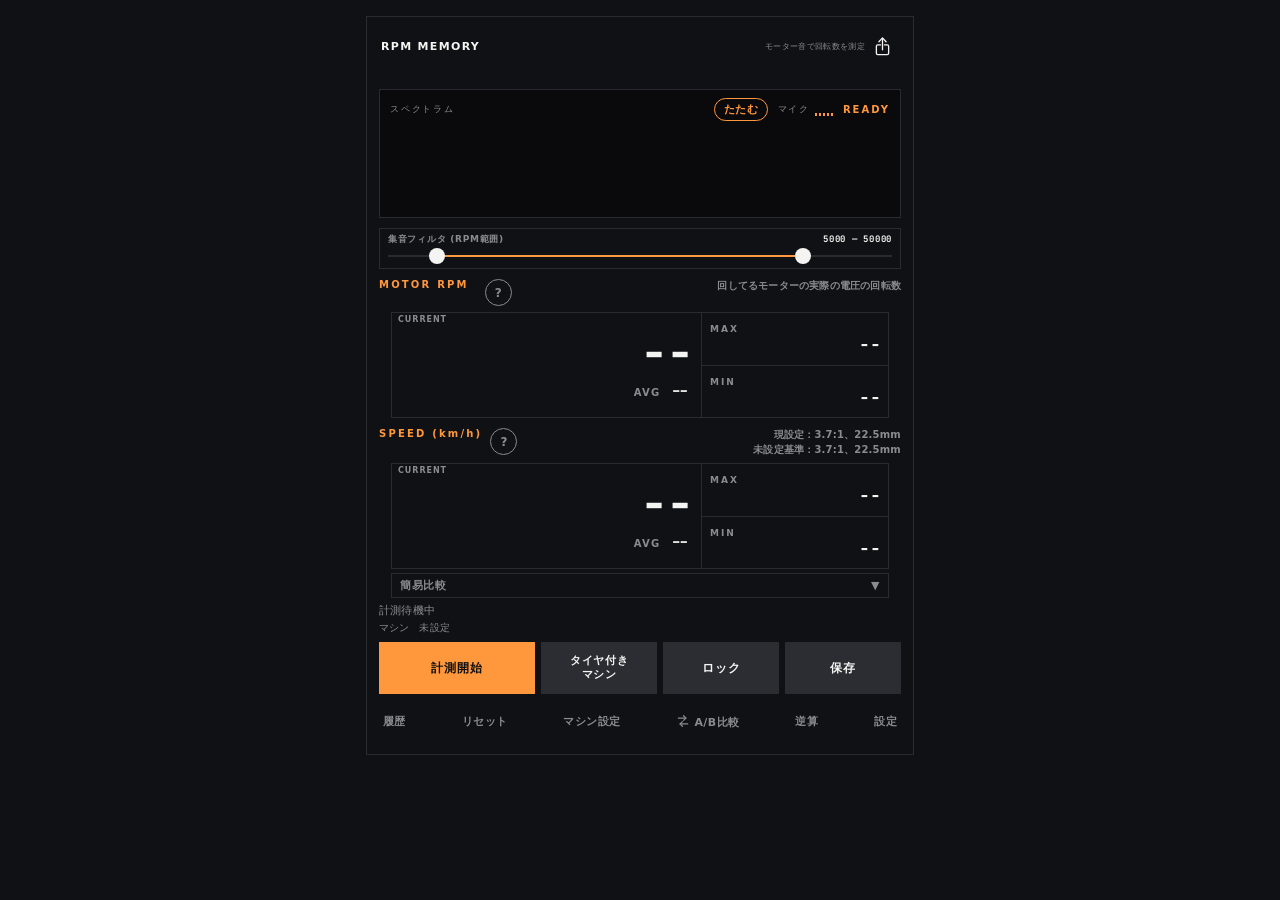
==== commit 1c1d48d6: "index.html を更新" ====
--- a/index.html
+++ b/index.html
@@ -18,7 +18,7 @@
 }
 </script>
 <meta name="viewport" content="width=device-width, initial-scale=1.0, viewport-fit=cover">
-<meta name="theme-color" content="#f7f7f5">
+<meta name="theme-color" content="#0d0d0f">
 <style>
 @font-face{font-family:"JetBrains Mono";font-style:normal;font-weight:400;font-display:swap;src:url([data-uri]) format("woff2");}
 @font-face{font-family:"JetBrains Mono";font-style:normal;font-weight:500;font-display:swap;src:url([data-uri]) format("woff2");}
@@ -1787,14 +1787,14 @@
 .conf-high{color:#4cd964}.conf-mid{color:#ffb000}.conf-low{color:#ff6b5e}
 body[data-conf="low"] #rpmNow{opacity:.55}</style>
 </head>
-<body class="load-zero theme-plain">
+<body class="load-zero theme-classic">
 <div class="app-shell">
 
 <section class="card">
 <div class="brand-bar">
   <div class="brand-name">RPM MEMORY</div>
   <div class="brand-sub" data-i18n="brandSub">モーター音で回転数を測定</div>
-  <button type="button" id="shareBtn" class="share-topbtn" aria-label="共有"><svg viewBox="0 0 24 24" fill="none" stroke="currentColor" stroke-width="1.5" stroke-linecap="round" stroke-linejoin="round" aria-hidden="true"><path d="M12 15.8V2.8"/><path d="M7.9 6.6L12 2.2l4.1 4.4"/><path d="M9.8 10.2H6.6A1.6 1.6 0 0 0 5 11.8v7.8a1.6 1.6 0 0 0 1.6 1.6h10.8a1.6 1.6 0 0 0 1.6-1.6v-7.8a1.6 1.6 0 0 0-1.6-1.6H14.2"/></svg></button>
+  <button type="button" id="shareBtn" class="share-topbtn" aria-label="共有" data-ja-aria="共有"><svg viewBox="0 0 24 24" fill="none" stroke="currentColor" stroke-width="1.5" stroke-linecap="round" stroke-linejoin="round" aria-hidden="true"><path d="M12 15.8V2.8"></path><path d="M7.9 6.6L12 2.2l4.1 4.4"></path><path d="M9.8 10.2H6.6A1.6 1.6 0 0 0 5 11.8v7.8a1.6 1.6 0 0 0 1.6 1.6h10.8a1.6 1.6 0 0 0 1.6-1.6v-7.8a1.6 1.6 0 0 0-1.6-1.6H14.2"></path></svg></button>
 </div>
 <div class="conf-badge" id="confBadge" aria-live="polite"></div>
 <div class="wave-container">
@@ -1802,7 +1802,7 @@
 <span>スペクトラム</span>
 <div class="wave-header-right">
 <span class="wave-th" id="waveThMark">TH 20</span>
-<button type="button" class="wave-fold" id="waveFoldBtn" aria-label="スペクトラムを折りたたむ">たたむ</button>
+<button type="button" class="wave-fold" id="waveFoldBtn" aria-label="スペクトラムを折りたたむ" data-ja-aria="スペクトラムを折りたたむ">たたむ</button>
 <div class="header-right-audio">
 <span>マイク</span>
 <div class="audio-bars" id="audioIndicator">
@@ -1826,7 +1826,7 @@
 </div>
 <div class="dual-range-container">
 <div class="dual-range-track"></div>
-<div class="dual-range-fill" id="rangeFill" style="left: 8.333333%; width: 58.333333%;"></div>
+<div class="dual-range-fill" id="rangeFill" style="left: 8.333333%; width: 75%;"></div>
 <input type="range" id="rpmMinLimit" min="0" max="60000" step="500" value="5000">
 <input type="range" id="rpmMaxLimit" min="0" max="60000" step="500" value="50000">
 </div>
@@ -1834,7 +1834,7 @@
 
 <div class="meter-row">
 <div id="rpmBlock">
-<div class="section-kicker kicker-rpm"><span class="kicker-main">MOTOR RPM</span><span id="rpmTargetMark"></span><button type="button" class="qmark" id="rpmHelpBtn" aria-label="回転の説明">?</button><span class="kicker-note">電池の電圧で実際に回っている回転数を音で測っています</span></div>
+<div class="section-kicker kicker-rpm"><span class="kicker-main">MOTOR RPM</span><span id="rpmTargetMark"></span><button type="button" class="qmark" id="rpmHelpBtn" aria-label="回転の説明" data-ja-aria="回転の説明">?</button><span class="kicker-note">回してるモーターの実際の電圧の回転数</span></div>
 <div class="speed-basis" id="rpmBasis" hidden="">この数字は、回しているモーターが出す音を集音して出した回転数です。</div>
 <div class="realtime-stats">
 <div class="stat-block stat-current">
@@ -1859,7 +1859,7 @@
 </div>
 
 <div id="speedBlock">
-<div class="section-kicker kicker-speed"><span class="kicker-main">SPEED (km/h)</span><button type="button" class="qmark" id="speedHelpBtn" aria-label="速度の説明">?</button><span class="kicker-note">いまの設定：ギヤ比 <span id="capGear">3.7:1</span>・タイヤ径 <span id="capTire">22.5mm</span><br>マシン設定で変更すれば設定後に反映します</span></div>
+<div class="section-kicker kicker-speed"><span class="kicker-main">SPEED (km/h)</span><button type="button" class="qmark" id="speedHelpBtn" aria-label="速度の説明" data-ja-aria="速度の説明">?</button><span class="kicker-note">現設定：<span id="capGear">3.7:1</span>、<span id="capTire">22.5mm</span><br>未設定基準：3.7:1、22.5mm</span></div>
 <div class="speed-basis" id="speedBasis" hidden="">音の回転をギヤ比で車軸に落とし、タイヤの円周で km/h にしています。校正と走行負荷は、変えたときだけ掛かります。</div>
 <div class="realtime-stats">
 <div class="stat-block stat-current">
@@ -1888,24 +1888,27 @@
 
 </div>
 </div>
-<div class="cmp-live" id="cmpLive" hidden>
-<div class="cmp-live-row" id="gearLiveRow"></div>
-<div class="cmp-live-row" id="tireLiveRow"></div>
-<div class="cmp-live-row" id="vaLiveHead"></div>
-<div class="cmp-live-row" id="vaLiveRow"></div>
+<div class="cmp-live" id="cmpLive">
+<button type="button" class="cmp-live-head" id="cmpLiveHead" aria-expanded="false">簡易比較 <span id="cmpLiveTri">▼</span></button>
+<div id="cmpLiveBody" hidden="">
+<div class="cmp-live-row" id="gearLiveRow"><div class="cmp-live-cell"><div class="cmp-live-k">3.5:1</div><div class="cmp-live-s">--</div></div><div class="cmp-live-cell is-now"><div class="cmp-live-k">3.7:1</div><div class="cmp-live-s">--</div></div><div class="cmp-live-cell"><div class="cmp-live-k">4.0:1</div><div class="cmp-live-s">--</div></div><div class="cmp-live-cell"><div class="cmp-live-k">4.2:1</div><div class="cmp-live-s">--</div></div><div class="cmp-live-cell"><div class="cmp-live-k">5:1</div><div class="cmp-live-s">--</div></div></div>
+<div class="cmp-live-row" id="tireLiveRow"><div class="cmp-live-cell"><div class="cmp-live-k">22.0 mm</div><div class="cmp-live-s">--</div></div><div class="cmp-live-cell is-now"><div class="cmp-live-k">22.5 mm</div><div class="cmp-live-s">--</div></div><div class="cmp-live-cell"><div class="cmp-live-k">23.0 mm</div><div class="cmp-live-s">--</div></div></div>
+<div class="cmp-live-row" id="vaLiveHead" hidden=""></div>
+<div class="cmp-live-row" id="vaLiveRow" hidden=""></div>
+</div>
 </div>
 <div class="realtime-center" id="statusLine">計測待機中<span class="status-sub">マシン　未設定</span></div>
 
-<div id="tireStrip" hidden>
-<div class="tire-head">シャーシ <span id="tireChassisName">―</span></div>
+<div id="tireStrip" hidden="">
+<div class="tire-head">シャーシ <span id="tireChassisName">共通（指定なし）</span></div>
 <div class="tire-row">
 <button type="button" class="tire-cell" id="tireBaseCell"><span class="tire-k" id="tireBaseKey">単体（タップで取り直し）</span><span class="tire-v" id="tireBaseVal">―</span></button>
 <div class="tire-cell"><span class="tire-k">タイヤ付</span><span class="tire-v" id="tireNowVal">―</span></div>
 <div class="tire-cell"><span class="tire-k">駆動ロス</span><span class="tire-v loss" id="tireLossVal">―</span></div>
 </div>
-<div class="tire-warn" id="tireWarn" hidden></div>
-</div>
-<div id="abStrip" hidden>
+<div class="tire-warn" id="tireWarn" hidden=""></div>
+</div>
+<div id="abStrip" hidden="">
 <div class="tire-head">A/B比較 ・ 基準 <button type="button" id="abNameBtn">（名前なし）</button></div>
 <div class="tire-row">
 <button type="button" class="tire-cell" id="abBaseCell"><span class="tire-k">基準（タップで今を基準に）</span><span class="tire-v" id="abBaseVal">―</span></button>
@@ -1915,7 +1918,7 @@
 </div>
 <div class="realtime-buttons">
 <div class="realtime-btn-row">
-<button class="primary-btn blue" id="startBtn" data-i18n="start">START</button>
+<button class="primary-btn blue" id="startBtn" data-i18n="start">計測開始</button>
 <button class="secondary-btn tire" id="tireBtn" type="button">タイヤ付き<br>マシン</button>
 <button class="secondary-btn gray" id="lockBtn" data-i18n="lock">ロック</button>
 <button class="secondary-btn gray" id="saveBtn" data-i18n="save">保存</button>
@@ -1924,7 +1927,7 @@
 <button type="button" id="historyBtn" data-i18n="history">履歴</button>
 <button type="button" id="resetBtn" data-i18n="reset">リセット</button>
 <button type="button" id="machineBtn" data-i18n="machine">マシン設定</button>
-<button type="button" id="abBtn">A/B比較</button>
+<button type="button" id="abBtn"><svg width="14" height="14" viewBox="0 0 24 24" fill="none" stroke="currentColor" stroke-width="2.2" stroke-linecap="round" stroke-linejoin="round" style="vertical-align:-2px;margin-right:4px;"><path d="M4 7h13"></path><path d="M13 3l4 4-4 4"></path><path d="M20 17H7"></path><path d="M11 13l-4 4 4 4"></path></svg>A/B比較</button>
 <button type="button" id="reverseCalcMainBtn" data-i18n="revShort">逆算</button>
 <button type="button" id="settingsBtn" data-i18n="settings">設定</button>
 </div>
@@ -1968,8 +1971,8 @@
 </div>
 </section>
 
-<section class="card" id="cmpSection" hidden>
-<div class="card-header"><div class="card-title">電圧別比較表 <span id="cmpShaftMark">未</span><button type="button" class="qmark" id="cmpHelpBtn" aria-label="比較表の説明">?</button></div><label class="cmp-volt-prec"><input type="checkbox" id="cmpVoltFine"> 小数2位</label></div>
+<section class="card" id="cmpSection" hidden="">
+<div class="card-header"><div class="card-title">電圧別比較表 <span id="cmpShaftMark">未</span><button type="button" class="qmark" id="cmpHelpBtn" aria-label="比較表の説明" data-ja-aria="比較表の説明">?</button></div><label class="cmp-volt-prec"><input type="checkbox" id="cmpVoltFine"> 小数2位</label></div>
 <div class="cmp-summary" id="cmpSummary">未　2.8 V　ギヤ 3.7:1　タイヤ 22.5 mm。ロックすると速度が出ます。</div>
 <div id="cmpHelpNotes" hidden="">
 <div class="cmp-machine-bar" id="cmpMachineBar">駆動は未選択　モーター未選択　2.8 V　ギヤ 3.7:1　タイヤ 22.5 mm</div>
@@ -1990,7 +1993,7 @@
 </table>
 </div>
 
-<div id="lockTune" hidden style="margin:6px 12px 10px;padding:6px 8px;border:1px solid var(--line);">
+<div id="lockTune" hidden="" style="margin:6px 12px 10px;padding:6px 8px;border:1px solid var(--line);">
   <div class="setting-item" style="gap:2px;">
     <div class="setting-label"><span>電圧</span><span class="setting-value" id="lockVoltLabel">2.8 V</span></div>
     <input type="range" id="lockVoltRange" min="2.2" max="3.5" step="0.1" value="2.8">
@@ -2031,7 +2034,7 @@
 </div>
 <div class="setting-item">
 <label style="display:flex;align-items:center;gap:8px;font-size:13px;cursor:pointer;">
-<input type="checkbox" id="stableGate" checked="" style="width:18px;height:18px;"><span>安定してから MAX / MIN / AVG を数える</span><button type="button" class="qmark" id="stableGateBtn" aria-label="安定後の説明">?</button>
+<input type="checkbox" id="stableGate" checked="" style="width:18px;height:18px;"><span>安定してから MAX / MIN / AVG を数える</span><button type="button" class="qmark" id="stableGateBtn" aria-label="安定後の説明" data-ja-aria="安定後の説明">?</button>
 </label>
 <p class="speed-basis" id="stableGateNote" hidden="">いまの回転数はすぐ動きます。8000rpm以上が0.6秒続いたら、そこからMAX・MIN・AVG を記録します。オフにすると、数字が出た瞬間から記録します。</p>
 </div>
@@ -2040,8 +2043,8 @@
 <button type="button" class="secondary-btn gray" id="lookToggleBtn">外観</button>
 <div class="theme-pick-row" id="themePickRow" style="display:none;">
 <button type="button" class="secondary-btn gray theme-pick" data-theme="sharp" data-i18n="themeSharp">シャープ</button>
-<button type="button" class="secondary-btn gray theme-pick" data-theme="classic" data-i18n="themeClassic">丸み</button>
-<button type="button" class="secondary-btn gray theme-pick is-on" data-theme="plain" data-i18n="themePlain">シンプル</button>
+<button type="button" class="secondary-btn gray theme-pick is-on" data-theme="classic" data-i18n="themeClassic">丸み</button>
+<button type="button" class="secondary-btn gray theme-pick" data-theme="plain" data-i18n="themePlain">シンプル</button>
 <button type="button" class="secondary-btn gray theme-pick" data-theme="dash2">ダッシュ</button>
 <button type="button" class="secondary-btn gray theme-pick" data-theme="paper">ペーパー</button>
 <button type="button" class="secondary-btn gray theme-pick" data-theme="material">Android</button>
@@ -2049,6 +2052,7 @@
 <button type="button" class="secondary-btn gray theme-pick" data-theme="blueprint">ブループリント</button>
 <button type="button" class="secondary-btn gray theme-pick" data-theme="retro">レトロLCD</button>
 <button type="button" class="secondary-btn gray theme-pick" data-theme="ios">iOS</button>
+<button type="button" class="secondary-btn gray theme-pick" data-theme="kan" data-i18n="themeKan">簡</button>
 </div>
 </div>
 <div class="pref-group" id="langGroup">
@@ -2061,7 +2065,7 @@
 <div class="pref-group"><button class="secondary-btn gray" id="darkModeToggleBtn" data-i18n="darkOff">ダーク</button></div>
 <div class="pref-group"><button class="secondary-btn gray" id="settingsHelpBtn" data-i18n="help">使い方</button></div>
 </div>
-<button type="button" id="uiThemeToggleBtn" style="display:none" aria-hidden="true">外観: シンプル</button>
+<button type="button" id="uiThemeToggleBtn" style="display:none" aria-hidden="true">外観: 現行（丸み）</button>
 <button type="button" id="reverseCalcOpenBtn" style="display:none" aria-hidden="true"></button>
 <div style="display:flex;gap:8px;margin-top:12px;">
 <button class="secondary-btn gray u-flex1" id="backupExportBtn">書き出し</button>
@@ -2086,9 +2090,9 @@
 <div class="modal-backdrop" id="helpModalBackdrop">
 <div class="modal">
 <div class="modal-header"><div class="modal-title" data-i18n="help">使い方</div><button class="modal-close" id="helpCloseTop">×</button></div>
-<div id="helpJa">
+<div id="helpJa" class="hg-closed-1 hg-closed-2 hg-closed-3">
 <div class="help-search">
-  <input id="helpSearchInput" type="search" placeholder="使い方を検索" autocomplete="off">
+  <input id="helpSearchInput" type="search" placeholder="使い方を検索" autocomplete="off" data-ja-ph="使い方を検索">
   <button type="button" id="helpSearchBtn">検索</button>
 </div>
 <div id="helpHits"></div>
@@ -2096,7 +2100,7 @@
 
 
 <div class="help-acc toc-acc"> <button type="button">アプリ内容一覧</button> <div class="help-body"> <p>このアプリに入っている機能の一覧です。基本・応用・発展は、説明がガイドのどのグループにあるかで分けています。項目を押すと、その説明の場所まで移動します（説明のないものは押せません）。</p> <h4>基本</h4> <ul class="toc-list"><li><button type="button" class="toc-link" data-acc="トップ画面の名前" data-h4="MOTOR RPM">RPM表示（現在・MAX・MIN・AVG）</button></li><li><button type="button" class="toc-link" data-acc="トップ画面の名前" data-h4="SPEED (km/h)">速度表示（回転数からの机上計算）</button></li><li><button type="button" class="toc-link" data-acc="トップ画面の名前" data-h4="スペクトラム">スペクトラム表示</button></li><li><button type="button" class="toc-link" data-acc="トップ画面の名前" data-h4="マイクの棒と READY">マイクの棒と状態の文字</button></li><li><span class="toc-none">初回だけ出る使い方の案内</span></li><li><button type="button" class="toc-link" data-acc="上の4つのボタン" data-h4="計測開始 / 計測停止">計測開始／停止</button></li><li><button type="button" class="toc-link" data-acc="平均">平均（安定してから数える）</button></li><li><button type="button" class="toc-link" data-acc="平均">回転の安定度（変動%）</button></li><li><button type="button" class="toc-link" data-acc="目標回転">目標回転数</button></li><li><button type="button" class="toc-link" data-acc="上の4つのボタン">信頼度バッジ</button></li><li><button type="button" class="toc-link" data-acc="上の4つのボタン" data-h4="ロック">ロック</button></li><li><button type="button" class="toc-link" data-acc="下の文字" data-h4="リセット">リセット</button></li><li><button type="button" class="toc-link" data-acc="上の4つのボタン" data-h4="保存">保存</button></li><li><button type="button" class="toc-link" data-acc="下の文字" data-h4="マシン設定">未設定／設定のペア表示</button></li><li><button type="button" class="toc-link" data-acc="上の4つのボタン" data-h4="タイヤ付（駆動ロス）">タイヤ付（駆動ロス）</button></li><li><button type="button" class="toc-link" data-acc="上の4つのボタン" data-h4="タイヤ付（駆動ロス）">この記録でタイヤ付計測</button></li><li><button type="button" class="toc-link" data-acc="上の4つのボタン" data-h4="タイヤ付（駆動ロス）">記録への追加保存</button></li><li><button type="button" class="toc-link" data-acc="上の4つのボタン" data-h4="A/B比較">A/B比較</button></li><li><button type="button" class="toc-link" data-acc="上の4つのボタン" data-h4="タイヤ付（駆動ロス）">車輪音の疑い警告</button></li><li><button type="button" class="toc-link" data-acc="上の4つのボタン" data-h4="共有">共有</button></li></ul> <h4>応用</h4> <ul class="toc-list"><li><button type="button" class="toc-link" data-acc="設定の外観・言語・ダーク・使い方" data-h4="外観">外観テーマ（10種）</button></li><li><span class="toc-none">ボタンの押し込みアニメーション</span></li><li><button type="button" class="toc-link" data-acc="設定の外観・言語・ダーク・使い方" data-h4="ダーク">ダークモード</button></li><li><button type="button" class="toc-link" data-acc="設定の外観・言語・ダーク・使い方" data-h4="言語">言語切り替え（日本語／英語）</button></li><li><button type="button" class="toc-link" data-acc="設定の外観・言語・ダーク・使い方" data-h4="その下">使い方ガイド（この画面）</button></li><li><button type="button" class="toc-link" data-acc="設定の外観・言語・ダーク・使い方" data-h4="その下">審査用デモモード</button></li><li><button type="button" class="toc-link" data-acc="引き下げて更新">引き下げて更新</button></li><li><button type="button" class="toc-link" data-acc="集音フィルタ">集音フィルタ</button></li><li><button type="button" class="toc-link" data-acc="マシン設定の項目">マシン設定</button></li><li><button type="button" class="toc-link" data-acc="マシン設定の項目" data-h4="育成の電圧とアンペア">育成の電圧とアンペア</button></li><li><button type="button" class="toc-link" data-acc="マシン設定の項目" data-h4="個体">モーター個体管理</button></li><li><button type="button" class="toc-link" data-acc="設定のお気に入り">設定のお気に入り</button></li><li><button type="button" class="toc-link" data-acc="マシン設定の項目" data-h4="通常表示に戻す">通常表示に戻す</button></li><li><button type="button" class="toc-link" data-acc="比較表・履歴・逆算">逆算</button></li><li><button type="button" class="toc-link" data-acc="比較表・履歴・逆算" data-h4="ギヤ×タイヤ一覧表">ギヤ×タイヤ一覧表</button></li><li><button type="button" class="toc-link" data-acc="簡易比較と保存の名前">ロック時の電圧別比較表</button></li><li><button type="button" class="toc-link" data-acc="履歴の画面">履歴カード</button></li><li><button type="button" class="toc-link" data-acc="履歴の画面">絞り込み・並び替え・検索</button></li><li><button type="button" class="toc-link" data-acc="履歴の画面">お気に入りと最高記録（★）</button></li><li><button type="button" class="toc-link" data-acc="履歴の画面">CSV書き出し</button></li><li><button type="button" class="toc-link" data-acc="履歴の画面">RPM 0 を削除</button></li><li><button type="button" class="toc-link" data-acc="履歴の画面">シャーシ別ロス集計</button></li><li><button type="button" class="toc-link" data-acc="比較表・履歴・逆算">モーター別グラフ</button></li><li><button type="button" class="toc-link" data-acc="履歴の画面">2件の差分表示</button></li><li><button type="button" class="toc-link" data-acc="履歴の画面">2件を並べて比較</button></li><li><button type="button" class="toc-link" data-acc="書き出しと復元">バックアップの書き出し／復元</button></li></ul> <h4>発展</h4> <ul class="toc-list"><li><button type="button" class="toc-link" data-acc="ノイズ閾値">ノイズ閾値（TH）</button></li><li><button type="button" class="toc-link" data-acc="スペクトルの TH">スペクトルの TH</button></li><li><button type="button" class="toc-link" data-acc="RPM校正係数">RPM校正係数</button></li><li><button type="button" class="toc-link" data-acc="逆算の必要トルクとジャンプ" data-h4="必要トルク mN・m">必要トルク</button></li><li><button type="button" class="toc-link" data-acc="逆算の必要トルクとジャンプ" data-h4="ジャンプ（飛距離）">ジャンプ（飛距離）</button></li><li><span class="toc-none">保存ページの自己修復（裏側の仕組み）</span></li></ul> </div> </div> 
-<div class="help-group hg1">基本情報<span class="hg-sub">まずここから</span></div> <div data-g="1" class="help-acc open">
+<div class="help-group hg1">基本情報<span class="hg-sub">まずここから</span><span class="hg-chev">▸</span></div> <div data-g="1" class="help-acc open">
 <button type="button">このアプリは何をするか</button>
 <div class="help-body">
 <p>モーターは回転すると、回転に比例した周波数の音を出します。マイクでその音を取り込み、強い山の周波数を RPM に換算します。</p>
@@ -2217,7 +2221,7 @@
 </div>
 </div>
 
-<div class="help-group hg2">応用情報<span class="hg-sub">慣れてきたら</span></div>
+<div class="help-group hg2">応用情報<span class="hg-sub">慣れてきたら</span><span class="hg-chev">▸</span></div>
 <div data-g="2" class="help-acc">
 <button type="button">履歴の画面</button>
 <div class="help-body">
@@ -2363,6 +2367,7 @@
 <li>ブループリント … 設計図のような、青地に白線の画面。測る機能は同じ</li>
 <li>レトロLCD … 携帯ゲーム機のような、ドット液晶の画面。測る機能は同じ</li>
 <li>iOS … コントロールセンター風。RPMの上に横ピルの集音フィルタ、アイコンだけの正方形ボタン（計測中は開始ボタンが赤＋一時停止アイコン、ロック中はロックボタンに輪の影）。測る機能は同じ</li>
+<li>簡 … 白地に黒文字だけの画面（ダークモードでは黒地に白文字に反転）。スペクトラム・集音フィルタ・いまの回転数だけを表示し、ボタンは計測開始・リセット・設定だけ</li>
 </ul>
 <h4>言語</h4>
 <p>押すと日本語と English が出ます。画面の言葉がほぼすべて切り替わります。この説明文も英語版に切り替わります。モーター名とシャーシ名は英語の製品名になり、自分で付けた記録の名前はそのまま残ります。</p>
@@ -2405,7 +2410,7 @@
 </div>
 </div>
 
-<div class="help-group hg3">発展情報<span class="hg-sub">仕組みと仮定</span></div>
+<div class="help-group hg3">発展情報<span class="hg-sub">仕組みと仮定</span><span class="hg-chev">▸</span></div>
 <div data-g="3" class="help-acc">
 <button type="button">スペクトルの TH</button>
 <div class="help-body">
@@ -2554,11 +2559,11 @@
 </div>
 </div>
 
-<div id="onboardBackdrop">
+<div id="onboardBackdrop" class="show">
   <div class="onboard-card">
-    <div class="onboard-k" id="onboardKicker">1 / 3</div>
-    <h2 class="onboard-h" id="onboardTitle"></h2>
-    <div id="onboardBody"></div>
+    <div class="onboard-k" id="onboardKicker">1 / 4</div>
+    <h2 class="onboard-h" id="onboardTitle">回転数を測定します</h2>
+    <div id="onboardBody"><p class="onboard-p">RPM Memory は、モーターの音の高さから回転数（RPM）を推定する測定アプリです。会話の録音アプリではありません。</p><p class="onboard-p">音声は端末の中だけで処理し、サーバーには送りません。</p></div>
     <div class="onboard-dots" id="onboardDots"><i class="on"></i><i></i><i></i><i></i></div>
     <div class="onboard-nav">
       <button class="secondary-btn gray u-flex1" id="onboardSkip">とばす</button>
@@ -2615,7 +2620,7 @@
 </div>
 <div class="modal-backdrop" id="targetModalBackdrop">
 <div class="modal">
-<div class="modal-header"><div class="modal-title">目標回転<button type="button" class="qmark" id="targetNoteBtn" aria-label="目標の説明">?</button></div><button class="modal-close" id="targetCloseTop" type="button">×</button></div>
+<div class="modal-header"><div class="modal-title">目標回転<button type="button" class="qmark" id="targetNoteBtn" aria-label="目標の説明" data-ja-aria="目標の説明">?</button></div><button class="modal-close" id="targetCloseTop" type="button">×</button></div>
 <p class="speed-basis" id="targetNote" hidden="">MAX の数字がこの値以上になると、赤く強調されます。</p>
 <div class="input-row">
 <label for="rpmTargetInput">目標 (rpm)</label>
@@ -2630,7 +2635,7 @@
 
 <div class="modal-backdrop" id="machineModalBackdrop">
 <div class="modal">
-<div class="modal-header"><div class="modal-title-wrap"><div class="modal-title">マシン設定<button type="button" class="qmark" id="machineNoteBtn" aria-label="マシン設定の説明">?</button></div><div class="speed-basis" id="machineNote" hidden="">ここで選んだ内容は、トップの速度表示や簡易比較、計測中にロックを押したときの比較表に反映されます。机上での計算なので、実際と差異があります。</div></div><button class="modal-close" id="machineCloseTop">×</button></div>
+<div class="modal-header"><div class="modal-title-wrap"><div class="modal-title">マシン設定<button type="button" class="qmark" id="machineNoteBtn" aria-label="マシン設定の説明" data-ja-aria="マシン設定の説明">?</button></div><div class="speed-basis" id="machineNote" hidden="">ここで選んだ内容は、トップの速度表示や簡易比較、計測中にロックを押したときの比較表に反映されます。机上での計算なので、実際と差異があります。</div></div><button class="modal-close" id="machineCloseTop">×</button></div>
 <div class="machine-grid">
 <div class="machine-item">
 <div class="setting-label"><span>駆動</span><span class="setting-value" id="shaftLabel">指定なし</span></div>
@@ -2641,7 +2646,7 @@
 </div>
 </div>
 <div class="machine-item">
-<div class="setting-label"><span>シャーシ<button type="button" class="qmark" id="chassisHintBtn" aria-label="シャーシの説明">?</button></span><span class="setting-value" id="chassisLabel">共通（指定なし）</span></div>
+<div class="setting-label"><span>シャーシ<button type="button" class="qmark" id="chassisHintBtn" aria-label="シャーシの説明" data-ja-aria="シャーシの説明">?</button></span><span class="setting-value" id="chassisLabel">共通（指定なし）</span></div>
 <div>
 <select class="cond-select" id="chassisSelect"><option value="common" selected="" data-ja="共通（指定なし）">共通（指定なし）</option><option value="me" data-ja="ME（両軸）">ME（両軸）</option><option value="ma" data-ja="MA（両軸）">MA（両軸）</option><option value="ms" data-ja="MS（両軸）">MS（両軸）</option><option value="fma" data-ja="FM-A（前・片軸）">FM-A（前・片軸）</option><option value="vz" data-ja="VZ（後・片軸）">VZ（後・片軸）</option><option value="ar" data-ja="AR（後・片軸）">AR（後・片軸）</option><option value="s2" data-ja="スーパーII（後・片軸）">スーパーII（後・片軸）</option><option value="vs" data-ja="VS（後・片軸）">VS（後・片軸）</option><option value="sxx" data-ja="スーパーXX（後・片軸）">スーパーXX（後・片軸）</option><option value="sfm" data-ja="スーパーFM（前・片軸）">スーパーFM（前・片軸）</option><option value="fm" data-ja="FM（前・片軸）">FM（前・片軸）</option><option value="stzx" data-ja="スーパーTZ-X（後・片軸）">スーパーTZ-X（後・片軸）</option><option value="tz" data-ja="スーパーTZ（後・片軸）">スーパーTZ（後・片軸）</option><option value="sx" data-ja="スーパーX（後・片軸）">スーパーX（後・片軸）</option><option value="s1" data-ja="スーパー1（後・片軸）">スーパー1（後・片軸）</option><option value="zero" data-ja="ゼロ（後・片軸）">ゼロ（後・片軸）</option><option value="t5" data-ja="タイプ5（後・片軸）">タイプ5（後・片軸）</option><option value="t4" data-ja="タイプ4（後・片軸）">タイプ4（後・片軸）</option><option value="t3" data-ja="タイプ3（後・片軸）">タイプ3（後・片軸）</option><option value="t2" data-ja="タイプ2（後・片軸）">タイプ2（後・片軸）</option><option value="t1" data-ja="タイプ1（後・片軸）">タイプ1（後・片軸）</option></select>
 </div>
@@ -2649,7 +2654,7 @@
 </div>
 <div class="machine-item">
 <div class="setting-label"><span>モーター</span><span class="setting-value" id="machineMotorLabel">未選択</span></div>
-<select class="cond-select" id="machineMotorSelect"><option value="" selected="" data-ja="選択なし">選択なし</option><option value="NMP" data-ja="NMP">NMP</option><option value="TT2" data-ja="TT2P">TT2P</option><option value="AT2" data-ja="AT2P">AT2P</option><option value="RT2" data-ja="RT2P">RT2P</option><option value="LDP" data-ja="LDP">LDP</option><option value="HDP" data-ja="HDP">HDP</option><option value="MDP" data-ja="MDP">MDP</option></select>
+<select class="cond-select" id="machineMotorSelect"><option value="" selected="" data-ja="選択なし">選択なし</option><option value="NMP" data-ja="NMP">NMP</option><option value="TT2" data-ja="TT2P">TT2P</option><option value="AT2" data-ja="AT2P">AT2P</option><option value="RT2" data-ja="RT2P">RT2P</option><option value="LDP" data-ja="LDP">LDP</option><option value="HDP" data-ja="HDP">HDP</option><option value="MDP" data-ja="MDP">MDP</option><option value="NM" data-ja="NM">NM</option><option value="RT2" data-ja="RT2">RT2</option><option value="TT2S" data-ja="TT2">TT2</option><option value="AT2S" data-ja="AT2">AT2</option><option value="LD" data-ja="LD">LD</option><option value="HD3" data-ja="HD3">HD3</option><option value="PD" data-ja="PD">PD</option><option value="SD" data-ja="SD">SD</option><option value="UD" data-ja="UD">UD</option><option value="JD" data-ja="JD">JD</option></select>
 </div>
 <div class="machine-item">
 <div class="setting-label"><span id="machineUnitLabel">個体（任意）</span><span class="setting-value" id="machineUnitNote"></span></div>
@@ -2664,7 +2669,7 @@
 <div class="setting-label"><span>ギヤ比</span><span class="setting-value" id="machineGearLabel">3.7:1</span></div>
 <div class="tire-step-row step-row-3">
 <button type="button" class="tire-step-btn" id="gearMinus">−</button>
-<select class="cond-select" id="machineGearSelect"><option value="3.5:1" data-ja="3.5:1">3.5:1</option><option value="3.7:1" selected="" data-ja="3.7:1">3.7:1</option><option value="4.0:1" data-ja="4.0:1">4.0:1</option><option value="4.2:1" data-ja="4.2:1">4.2:1</option><option value="5:1" data-ja="5:1">5:1</option><option value="6.4:1" data-ja="6.4:1">6.4:1</option><option value="8.75:1" data-ja="8.75:1">8.75:1</option><option value="11.2:1" data-ja="11.2:1">11.2:1</option></select>
+<select class="cond-select" id="machineGearSelect"><option value="3.5:1" data-ja="3.5:1">3.5:1</option><option value="3.7:1" selected="" data-ja="3.7:1">3.7:1</option><option value="4.0:1" data-ja="4.0:1">4.0:1</option><option value="4.2:1" data-ja="4.2:1">4.2:1</option><option value="5:1" data-ja="5:1">5:1</option><option value="6.4:1" data-ja="6.4:1">6.4:1</option><option value="11.2:1" data-ja="11.2:1">11.2:1</option></select>
 <button type="button" class="tire-step-btn" id="gearPlus">＋</button>
 </div>
 </div>
@@ -2693,39 +2698,39 @@
 <div class="setting-label"><span>走行負荷 (%)</span><span class="setting-value" id="loadFactorLabel">0%</span></div>
 <input type="range" id="loadFactorRange" min="-100" max="100" step="1" value="0">
 </div>
-<div style="display:flex;gap:8px;margin-top:10px;">
-<label style="flex:1;display:flex;align-items:center;gap:8px;font-size:12px;font-weight:700;"><input type="checkbox" id="vaUseInMeasure"> アンペアを計測に使う</label>
-<label style="flex:1;display:flex;align-items:center;gap:8px;font-size:12px;font-weight:700;"><input type="checkbox" id="vaUseOhm"> 抵抗を計算に使う<button type="button" class="qmark" id="ohmHintBtn" aria-label="抵抗の目安">?</button></label>
-</div>
-<p class="speed-basis" id="ohmHint" hidden>抵抗（Ω）の目安です。ノーマル 0.15 / トルク・アトミック 0.30 / レブ 0.35 / ライト 0.22 / ハイパー 0.15 / ハイパーPRO 0.12 / パワー 0.18 / スプリント 0.16 / マッハ 0.12 / ウルトラ・プラズマ 0.13。選んだ値は好みで動かせます。</p>
+<div style="display:flex;flex-direction:column;gap:8px;margin-top:10px;">
+<label style="display:flex;align-items:center;gap:8px;font-size:12px;font-weight:700;"><input type="checkbox" id="vaUseInMeasure"> アンペアを計測に使う</label>
+<div id="vaFold" hidden="">
+  <div class="setting-label" style="margin-top:4px;"><span>電流</span><span class="setting-value" id="vaAmpLabel">0.9 A</span></div>
+  <input type="range" id="vaAmpRange" min="0.1" max="5.0" step="0.1" value="0.9">
+  
+  <div id="vaRelation" style="margin-top:8px;font-size:11px;line-height:1.45;color:var(--mute);">机上の関係。電圧はスピードの上限、電流は負荷の結果です。電流が上がると机上回転は下がります。</div>
+  <div id="vaTable" style="margin-top:6px;font-size:11px;color:var(--mute);line-height:1.5;">2.8 V × 1A=2.8W / 2A=5.6W / 5A=14.0W / 10A=28.0W / 15A=42.0W / 20A=56.0W</div>
+</div>
+<label style="display:flex;align-items:center;gap:8px;font-size:12px;font-weight:700;"><input type="checkbox" id="vaUseOhm"> 抵抗を計算に使う<button type="button" class="qmark" id="ohmHintBtn" aria-label="抵抗の目安" data-ja-aria="抵抗の目安">?</button></label>
+<div id="ohmFold" hidden="">
+  <div class="setting-label" style="margin-top:4px;"><span>抵抗 (Ω)</span><span class="setting-value" id="ohmLabel">0.20 Ω</span></div>
+  <input type="range" id="ohmRange" min="0.05" max="0.50" step="0.01" value="0.20">
+</div>
+</div>
+<p class="speed-basis" id="ohmHint" hidden="">抵抗（Ω）の目安です。ノーマル 0.15 / トルク・アトミック 0.30 / レブ 0.35 / ライト 0.22 / ハイパー 0.15 / ハイパーPRO 0.12 / パワー 0.18 / スプリント 0.16 / マッハ 0.12 / ウルトラ・プラズマ 0.13。選んだ値は好みで動かせます。</p>
 <div style="display:flex;gap:8px;margin-top:8px;">
 <button class="secondary-btn gray u-flex1" id="machineNormalBtn">通常表示に戻す</button>
 <button class="primary-btn blue u-flex1" id="machineCloseBtn">反映して閉じる</button>
 </div>
 <div style="display:flex;gap:8px;margin-top:10px;">
-<div class="setting-label" style="flex:1;margin:0;"><span>育成の電圧とアンペア<button type="button" class="qmark" id="vaNoteBtn" aria-label="電圧とアンペアの説明">?</button></span><span class="setting-value" id="vaPower">— W</span></div>
-<div class="setting-label" style="flex:1;margin:0;"><span>参考：状態と電流<button type="button" class="qmark" id="refTableBtn" aria-label="参考表">?</button></span></div>
+<div class="setting-label" style="flex:1;margin:0;"><span>育成の電圧とアンペア<button type="button" class="qmark" id="vaNoteBtn" aria-label="電圧とアンペアの説明" data-ja-aria="電圧とアンペアの説明">?</button></span><span class="setting-value" id="vaPower"></span></div>
+<div class="setting-label" style="flex:1;margin:0;"><span>参考：状態と電流<button type="button" class="qmark" id="refTableBtn" aria-label="参考表" data-ja-aria="参考表">?</button></span></div>
 </div>
 <div style="display:flex;gap:8px;margin-top:8px;">
 <button type="button" class="secondary-btn gray u-flex1" id="setupFavSave">この設定を登録</button>
 </div>
 <div id="vaCard" class="machine-item" style="margin-top:4px;">
-<p class="speed-basis" id="vaNotePanel" hidden>電圧は上限、電流は負荷の結果、抵抗は電圧÷電流の関係です。チェックを入れると、それぞれの設定が開きます。アンペアも抵抗もオフなら、音のRPMと、それに合う速度だけが計算に入ります。</p>
-<div id="vaFold" hidden>
-  <div class="setting-label" style="margin-top:4px;"><span>電流</span><span class="setting-value" id="vaAmpLabel">0.9 A</span></div>
-  <input type="range" id="vaAmpRange" min="0.1" max="5.0" step="0.1" value="0.9">
-  
-  <div id="vaRelation" style="margin-top:8px;font-size:11px;line-height:1.45;color:var(--mute);"></div>
-  <div id="vaTable" style="margin-top:6px;font-size:11px;color:var(--mute);line-height:1.5;"></div>
-</div>
-<div id="ohmFold" hidden>
-  <div class="setting-label" style="margin-top:4px;"><span>抵抗 (Ω)</span><span class="setting-value" id="ohmLabel">0.20 Ω</span></div>
-  <input type="range" id="ohmRange" min="0.05" max="0.50" step="0.01" value="0.20">
-</div>
+<p class="speed-basis" id="vaNotePanel" hidden="" data-base="電圧は上限、電流は負荷の結果、抵抗は電圧÷電流の関係です。チェックを入れると、それぞれの設定が開きます。アンペアも抵抗もオフなら、音のRPMと、それに合う速度だけが計算に入ります。">電圧は上限、電流は負荷の結果、抵抗は電圧÷電流の関係です。チェックを入れると、それぞれの設定が開きます。アンペアも抵抗もオフなら、音のRPMと、それに合う速度だけが計算に入ります。</p>
 
 </div>
 <div class="machine-item">
-<div id="refTablePanel" hidden>
+<div id="refTablePanel" hidden="">
 <p class="speed-basis" style="margin:4px 0 6px;">あくまで持論と机上の一覧です。あしからず。計算には入りません。</p>
 <table class="ref-state-table" style="width:100%;max-width:none;min-width:0;margin:0;border-collapse:collapse;font-size:9px;text-align:center;table-layout:fixed;">
 <colgroup>
@@ -2773,7 +2778,7 @@
 </div>
 <div style="margin-top:8px;">
 <div class="machine-item">
-<div class="setting-label"><span>設定のお気に入り<button type="button" class="qmark" id="favNoteBtn" aria-label="お気に入りの説明">?</button></span></div>
+<div class="setting-label"><span>設定のお気に入り<button type="button" class="qmark" id="favNoteBtn" aria-label="お気に入りの説明" data-ja-aria="お気に入りの説明">?</button></span></div>
 <p class="speed-basis" id="favNote" hidden="">今のマシン設定をまとめて残します。登録するとき名前を聞きます。最大5件までです。</p>
 <div id="setupFavList" style="display:flex;flex-direction:column;gap:6px;margin-top:8px;"><p class="hint">まだありません。登録するとき名前を聞きます。電圧と走行負荷も残ります。</p></div>
 </div>
@@ -2786,9 +2791,9 @@
 <div class="modal-backdrop" id="shareModalBackdrop">
 <div class="modal">
 <div class="modal-header"><div class="modal-title">共有</div><button class="modal-close" id="shareCloseTop" type="button">×</button></div>
-<div class="share-row"><span class="share-k">形式</span><label class="share-opt"><input type="radio" name="shareFmt" value="card" checked> カード画像</label><label class="share-opt"><input type="radio" name="shareFmt" value="text"> テキストのみ</label></div>
-<div class="share-row" id="shareStyleRow"><span class="share-k">カードの見た目</span><label class="share-opt"><input type="radio" name="shareStyle" value="theme" checked> 外観に合わせる</label><label class="share-opt"><input type="radio" name="shareStyle" value="common"> 共通デザイン</label></div>
-<div class="share-row"><span class="share-k">入れる項目</span><div class="share-cks"><label class="share-opt"><input type="checkbox" id="shareCkNow" checked> 現在の速度・回転数</label><label class="share-opt"><input type="checkbox" id="shareCkStats" checked> MAX・MIN・AVG</label><label class="share-opt"><input type="checkbox" id="shareCkMachine" checked> モーター・ギヤ・タイヤ・電圧</label><label class="share-opt"><input type="checkbox" id="shareCkDate" checked> 日時</label><label class="share-opt"><input type="checkbox" id="shareCkLoss"> 駆動ロス</label><label class="share-opt"><input type="checkbox" id="shareCkAb"> A/B比較</label><label class="share-opt"><input type="checkbox" id="shareCkStab"> 回転の変動</label></div></div>
+<div class="share-row"><span class="share-k">形式</span><label class="share-opt"><input type="radio" name="shareFmt" value="card" checked=""> カード画像</label><label class="share-opt"><input type="radio" name="shareFmt" value="text"> テキストのみ</label></div>
+<div class="share-row" id="shareStyleRow"><span class="share-k">カードの見た目</span><label class="share-opt"><input type="radio" name="shareStyle" value="theme" checked=""> 外観に合わせる</label><label class="share-opt"><input type="radio" name="shareStyle" value="common"> 共通デザイン</label></div>
+<div class="share-row"><span class="share-k">入れる項目</span><div class="share-cks"><label class="share-opt"><input type="checkbox" id="shareCkNow" checked=""> 現在の速度・回転数</label><label class="share-opt"><input type="checkbox" id="shareCkStats" checked=""> MAX・MIN・AVG</label><label class="share-opt"><input type="checkbox" id="shareCkMachine" checked=""> モーター・ギヤ・タイヤ・電圧</label><label class="share-opt"><input type="checkbox" id="shareCkDate" checked=""> 日時</label><label class="share-opt"><input type="checkbox" id="shareCkLoss"> 駆動ロス</label><label class="share-opt"><input type="checkbox" id="shareCkAb"> A/B比較</label><label class="share-opt"><input type="checkbox" id="shareCkStab"> 回転の変動</label></div></div>
 <canvas id="shareCanvas" width="1200" height="630"></canvas>
 <img id="shareImg" alt="共有カード">
 <div id="shareSaveHint">画像を長押ししても保存できます（iPhoneは「写真に追加」）。</div>
@@ -2799,7 +2804,7 @@
 </div>
 <div class="modal-backdrop" id="reverseCalcModalBackdrop">
 <div class="modal">
-<div class="modal-header"><div class="modal-title-wrap"><div class="modal-title">逆算電卓<button type="button" class="qmark" id="revNoteBtn" aria-label="逆算の説明">?</button><span style="display:inline-block;margin-left:8px;padding:2px 8px;border:1.5px solid var(--ice);border-radius:999px;color:var(--ice);font-size:11px;font-weight:800;letter-spacing:.04em;vertical-align:2px;">机上の計算結果</span></div><div class="speed-basis" id="revNotePanel" hidden="">ロックした数値が反映していますが、自由に数値の変更ができます。選んだ項目はグレーアウトします。求めたいものに合わせて、必要な項目を入力してください。速度 km/h ＝ (rpm ÷ ギヤ比) × (タイヤ径mm × π × 60) ÷ 1,000,000。アンペアと抵抗はオンのときだけ掛けます。抵抗オンは実効電圧 V−I×R、アンペアだけオンは負荷係数です。</div></div><button class="modal-close" id="reverseCalcCloseTop">×</button></div>
+<div class="modal-header"><div class="modal-title-wrap"><div class="modal-title">逆算電卓<button type="button" class="qmark" id="revNoteBtn" aria-label="逆算の説明" data-ja-aria="逆算の説明">?</button><span style="display:inline-block;margin-left:8px;padding:2px 8px;border:1.5px solid var(--ice);border-radius:999px;color:var(--ice);font-size:11px;font-weight:800;letter-spacing:.04em;vertical-align:2px;">机上の計算結果</span></div><div class="speed-basis" id="revNotePanel" hidden="">ロックした数値が反映していますが、自由に数値の変更ができます。選んだ項目はグレーアウトします。求めたいものに合わせて、必要な項目を入力してください。速度 km/h ＝ (rpm ÷ ギヤ比) × (タイヤ径mm × π × 60) ÷ 1,000,000。アンペアと抵抗はオンのときだけ掛けます。抵抗オンは実効電圧 V−I×R、アンペアだけオンは負荷係数です。</div></div><button class="modal-close" id="reverseCalcCloseTop">×</button></div>
 <div class="setting-item" style="margin-bottom:10px;">
 <div class="setting-label"><span>求めたいもの</span></div>
 <div style="display:flex;gap:8px;align-items:center;">
@@ -2812,7 +2817,7 @@
 <option value="jump" data-ja="ジャンプ（飛距離）">ジャンプ（飛距離）</option>
 <option value="matrix" data-ja="ギヤ×タイヤ一覧表">ギヤ×タイヤ一覧表</option>
 </select>
-<button type="button" class="qmark" id="revTorqueNoteBtn" aria-label="必要トルクの注意書き" style="display:none;color:#e60012;border-color:#e60012;background:rgba(230,0,18,.10);font-weight:800;">?</button>
+<button type="button" class="qmark" id="revTorqueNoteBtn" aria-label="必要トルクの注意書き" style="display:none;color:#e60012;border-color:#e60012;background:rgba(230,0,18,.10);font-weight:800;" data-ja-aria="必要トルクの注意書き">?</button>
 </div>
 <div class="speed-basis" id="revTorqueNotePanel" hidden="">比べられますが、同じものではありません。<br>・どちらもモーター軸トルク（mN・m）なので、この計算値（モーター軸に換算した値）とは直接比べられます。ホイール側トルクとは比べられません。<br>・計算で出るトルクは負荷側からの要求で、「この坂を登るにはモーターにこれだけ必要」という値です。推奨負荷トルクはモーター側の基準点で、タミヤが回転数・消費電流を公表するときの測定条件です。上限でも最大トルクでもありません。<br>・読み方：必要トルクが推奨範囲より小さい＝推奨点より軽い負荷／範囲内＝想定ど真ん中／超える＝推奨点より重く、回転が下がり電流と発熱が増える側（登れない、という意味ではありません）。<br>・この計算は坂・一定速度ぶんだけです。加速・転がり抵抗・壁摩擦は入っていないので、実際は余裕を見てください。<br>例：150g・15°・タイヤ23.0mm・3.5:1ではモーター必要トルクは約1.25 mN・mで、ハイパーダッシュ系の推奨1.4〜1.9の手前、トルクチューン2（片軸）の1.6〜2.0より小さめです。</div>
 </div>
@@ -2821,7 +2826,7 @@
 <div class="rev-row" data-field="angle" id="revRowAngle" style="display:none;"><div><label>坂の角度 (°)</label><input id="revAngle" type="number" inputmode="decimal" value="15" step="0.5" min="0" max="45" class="tire-step-input" style="text-align:left;"></div><div class="rev-step"><button type="button" data-rev="angle" data-d="-1">−</button><button type="button" data-rev="angle" data-d="1">＋</button></div></div>
 <div class="rev-row" data-field="slope" id="revRowSlope" style="display:none;"><div><label>坂の距離 (cm)</label><input id="revSlopeDist" type="number" inputmode="decimal" value="100" step="10" min="0" max="1000" class="tire-step-input" style="text-align:left;"></div><div class="rev-step"><button type="button" data-rev="slope" data-d="-10">−</button><button type="button" data-rev="slope" data-d="10">＋</button></div></div>
 <div class="rev-row" data-field="drop" id="revRowDrop" style="display:none;"><div><label>落差 (cm)・着地が低い分</label><input id="revDrop" type="number" inputmode="decimal" value="0" step="5" min="-100" max="300" class="tire-step-input" style="text-align:left;"></div><div class="rev-step"><button type="button" data-rev="drop" data-d="-5">−</button><button type="button" data-rev="drop" data-d="5">＋</button></div></div>
-<div class="rev-row" id="revRowClimb" style="display:none;"><div><label>登り方の前提 <button type="button" class="qmark" id="revClimbNoteBtn" aria-label="登り方の前提の説明">?</button></label><select id="revClimb" class="cond-select"><option value="coast" selected="" data-ja="惰性のみ（駆動の助けなし）">惰性のみ（駆動の助けなし）</option><option value="const" data-ja="一定速度（モーターが重力を補う）">一定速度（モーターが重力を補う）</option></select></div></div>
+<div class="rev-row" id="revRowClimb" style="display:none;"><div><label>登り方の前提 <button type="button" class="qmark" id="revClimbNoteBtn" aria-label="登り方の前提の説明" data-ja-aria="登り方の前提の説明">?</button></label><select id="revClimb" class="cond-select"><option value="coast" selected="" data-ja="惰性のみ（駆動の助けなし）">惰性のみ（駆動の助けなし）</option><option value="const" data-ja="一定速度（モーターが重力を補う）">一定速度（モーターが重力を補う）</option></select></div></div>
 <div class="modal-note-panel" id="revClimbNotePanel" hidden="">
 <p style="margin:0 0 6px;"><strong>登り方の前提とは</strong></p>
 <p style="margin:0 0 6px;">坂を登ると、車は高さをもらう代わりに速度を失います。その「支払い」をどちらの前提で見積もるかの選択です。</p>
@@ -2829,7 +2834,7 @@
 <p style="margin:0 0 6px;"><strong>一定速度</strong>：モーターの駆動が重力分を全部補って、速度が落ちない前提です。</p>
 <p style="margin:0;">どちらの前提でもモーターは回り続けます。「惰性のみ」はモーターが止まる意味ではありません。実際の落ち方は、この2つの間になります。</p>
 </div>
-<div class="rev-row" data-field="launch" id="revRowLaunch" style="display:none;"><div><label>射出角度 (°)・任意</label><input id="revLaunchAngle" type="number" inputmode="decimal" value="" step="0.5" min="0" max="60" placeholder="坂と同じ" class="tire-step-input" style="text-align:left;"></div><div class="rev-step"><button type="button" data-rev="launch" data-d="-1">−</button><button type="button" data-rev="launch" data-d="1">＋</button></div></div>
+<div class="rev-row" data-field="launch" id="revRowLaunch" style="display:none;"><div><label>射出角度 (°)・任意</label><input id="revLaunchAngle" type="number" inputmode="decimal" value="" step="0.5" min="0" max="60" placeholder="坂と同じ" class="tire-step-input" style="text-align:left;" data-ja-ph="坂と同じ"></div><div class="rev-step"><button type="button" data-rev="launch" data-d="-1">−</button><button type="button" data-rev="launch" data-d="1">＋</button></div></div>
 <div class="rev-row" data-field="gear"><div><label>ギヤ比</label><select id="revGear" class="cond-select"><option value="3.5" data-ja="3.5:1">3.5:1</option><option value="3.7" selected="" data-ja="3.7:1">3.7:1</option><option value="4.0" data-ja="4.0:1">4.0:1</option><option value="4.2" data-ja="4.2:1">4.2:1</option><option value="5" data-ja="5:1">5:1</option><option value="6.4" data-ja="6.4:1">6.4:1</option><option value="8.75" data-ja="8.75:1">8.75:1</option><option value="11.2" data-ja="11.2:1">11.2:1</option></select></div><div class="rev-step"><button type="button" id="revGearMinus">−</button><button type="button" id="revGearPlus">＋</button></div></div>
 <div class="rev-row" data-field="speed"><div><label>速度 (km/h)</label><input id="revSpeed" type="number" inputmode="decimal" value="32.00" step="0.1" class="tire-step-input" style="text-align:left;"></div><div class="rev-step"><button type="button" data-rev="speed" data-d="-0.1">−</button><button type="button" data-rev="speed" data-d="0.1">＋</button></div></div>
 <div class="rev-row" data-field="tire"><div><label>タイヤ径 (mm)</label><input id="revTire" type="number" inputmode="decimal" value="22.5" step="0.1" class="tire-step-input" style="text-align:left;"></div><div class="rev-step"><button type="button" data-rev="tire" data-d="-0.1">−</button><button type="button" data-rev="tire" data-d="0.1">＋</button></div></div>
@@ -2941,13 +2946,13 @@
 <button type="button" class="hist-fold-btn" id="lossAggBtn">シャーシ別ロス集計</button>
 <button type="button" class="hist-fold-btn" id="histGraphBtn">モーター別グラフ</button>
 </div>
-<div id="lossAggPanel" hidden>
-<div class="filter-item"><label>シャーシ</label><select id="lossAggChassis"><option value="">選んでください</option></select></div>
+<div id="lossAggPanel" hidden="">
+<div class="filter-item"><label>シャーシ</label><select id="lossAggChassis"><option value="" data-ja="選んでください">選んでください</option></select></div>
 <div id="lossAggMain"></div>
 <div id="lossAggDetail"></div>
 </div>
-<div id="histGraphPanel" hidden>
-<div class="filter-item"><label>モーター</label><select id="histGraphMotor"><option value="">選んでください</option></select></div>
+<div id="histGraphPanel" hidden="">
+<div class="filter-item"><label>モーター</label><select id="histGraphMotor"><option value="" data-ja="選んでください">選んでください</option></select></div>
 <canvas id="histGraphCanvas" style="width:100%;display:block;"></canvas>
 <div id="histGraphLegend"></div>
 <div id="histGraphList"></div>
@@ -3543,14 +3548,7 @@
   if (!box || !gearRow || !tireRow) return;
   const set = (typeof isMachineSet === "function") && isMachineSet();
   const rpm = (typeof currentRpmRaw === "number" && currentRpmRaw > 0) ? currentRpmRaw : 0;
-  if (!set || rpm <= 0) {
-    box.hidden = true;
-    const vh = document.getElementById("vaLiveHead");
-    const vr = document.getElementById("vaLiveRow");
-    if (vh) { vh.innerHTML = ""; vh.hidden = true; }
-    if (vr) { vr.innerHTML = ""; vr.hidden = true; }
-    return;
-  }
+  box.hidden = false;
   const tire = parseFloat(UI.tireRange.value) || 22.5;
   const gearLabel = gearOptions[UI.gearRange.value] || "3.7:1";
   const gear = parseFloat(String(gearLabel).split(":")[0]) || 3.7;
@@ -3565,7 +3563,7 @@
   const liveGears = ["3.5:1", "3.7:1", "4.0:1", "4.2:1", "5:1"];
   const list = liveGears.slice();
   function cell(label, speed, on) {
-    return '<div class="cmp-live-cell' + (on ? " is-now" : "") + '"><div class="cmp-live-k">' + label + '</div><div class="cmp-live-s">' + speed.toFixed(2) + '</div></div>';
+    return '<div class="cmp-live-cell' + (on ? " is-now" : "") + '"><div class="cmp-live-k">' + label + '</div><div class="cmp-live-s">' + (rpm > 0 ? speed.toFixed(2) : "--") + '</div></div>';
   }
   gearRow.innerHTML = list.map(function(g) {
     const ratio = parseFloat(String(g).split(":")[0]) || 1;
@@ -3578,7 +3576,7 @@
   const vaHead = document.getElementById("vaLiveHead");
   const vaRow = document.getElementById("vaLiveRow");
   const ampOn = document.getElementById("vaUseInMeasure");
-  if (vaHead && vaRow && !(ampOn && ampOn.checked)) {
+  if (vaHead && vaRow && (!(ampOn && ampOn.checked) || !set || rpm <= 0)) {
     vaHead.innerHTML = "";
     vaRow.innerHTML = "";
     vaHead.hidden = true;
@@ -4025,6 +4023,19 @@
   }
 } catch (eSum) {}
 
+// fix60: in fine (0.01V) mode, centre the locked-voltage row in the table window
+if (fineOn && safeBase > 0) {
+  setTimeout(function() {
+    try {
+      const wrap = document.querySelector("#cmpSection .table-wrapper");
+      const row = UI.comparisonBody.querySelector("tr.highlight-row");
+      if (wrap && row) {
+        const wr = wrap.getBoundingClientRect(), rr = row.getBoundingClientRect();
+        wrap.scrollTop = Math.max(0, wrap.scrollTop + (rr.top - wr.top) - (wrap.clientHeight / 2) + (rr.height / 2));
+      }
+    } catch (eCenter) {}
+  }, 60);
+}
 }
 
 /* ========== イベント ========== */
@@ -5605,7 +5616,7 @@
   </div>
   <div class="hist-foot2">
     <span class="hf-left">${footParts.join(" \u30fb ")}</span>
-    <span class="hf-btns">${(h.lossBase || h.rpm) ? `<button type="button" class="tire-set-btn" onclick="rpmTireSetBaseById('${h.id || ""}')">\u3053\u306e\u8a18\u9332\u3067\u30bf\u30a4\u30e4\u4ed8\u8a08\u6e2c</button>` : ""}${Number(h.rpm) > 0 ? `<button type="button" class="ab-set-btn" onclick="rpmAbSetBaseById('${h.id || ""}')">\u3053\u306e\u8a18\u9332\u3068\u6bd4\u8f03</button>` : ""}</span>
+    <span class="hf-btns"><button type="button" class="tire-set-btn" onclick="rpmEditRecord('${h.id || ""}')">編集</button>${(h.lossBase || h.rpm) ? `<button type="button" class="tire-set-btn" onclick="rpmTireSetBaseById('${h.id || ""}')">\u3053\u306e\u8a18\u9332\u3067\u30bf\u30a4\u30e4\u4ed8\u8a08\u6e2c</button>` : ""}${Number(h.rpm) > 0 ? `<button type="button" class="ab-set-btn" onclick="rpmAbSetBaseById('${h.id || ""}')">\u3053\u306e\u8a18\u9332\u3068\u6bd4\u8f03</button>` : ""}</span>
   </div>`;
 UI.historyList.appendChild(card);
 });
@@ -6070,9 +6081,9 @@
 (function initUiTheme() {
   const btn = document.getElementById("uiThemeToggleBtn");
   const meta = document.querySelector('meta[name="theme-color"]');
-  const ORDER = ["sharp", "classic", "plain", "dash2", "paper", "material", "chrono", "blueprint", "retro", "ios"];
-  const LABEL = { sharp: "外観: シャープ", classic: "外観: 現行（丸み）", plain: "外観: シンプル", dash2: "外観: ダッシュ", paper: "外観: ペーパー", material: "外観: Android", chrono: "外観: クロノグラフ", blueprint: "外観: ブループリント", retro: "外観: レトロLCD", ios: "外観: iOS" };
-  const COLOR = { sharp: "#101114", classic: "#0d0d0f", plain: "#f7f7f5", dash2: "#0a0a0a", paper: "#FAF9F6", material: "#F4F4F8", chrono: "#101216", blueprint: "#0A3572", retro: "#C9C2B2", ios: "#F2F2F7" };
+  const ORDER = ["sharp", "classic", "plain", "dash2", "paper", "material", "chrono", "blueprint", "retro", "ios", "kan"];
+  const LABEL = { sharp: "外観: シャープ", classic: "外観: 現行（丸み）", plain: "外観: シンプル", dash2: "外観: ダッシュ", paper: "外観: ペーパー", material: "外観: Android", chrono: "外観: クロノグラフ", blueprint: "外観: ブループリント", retro: "外観: レトロLCD", ios: "外観: iOS", kan: "外観: 簡" };
+  const COLOR = { sharp: "#101114", classic: "#0d0d0f", plain: "#f7f7f5", dash2: "#0a0a0a", paper: "#FAF9F6", material: "#F4F4F8", chrono: "#101216", blueprint: "#0A3572", retro: "#C9C2B2", ios: "#F2F2F7", kan: "#ffffff" };
   function apply(theme) {
     if (ORDER.indexOf(theme) < 0) theme = "classic";
     document.body.classList.toggle("theme-sharp", theme === "sharp");
@@ -6086,6 +6097,7 @@
     document.body.classList.toggle("theme-blueprint", theme === "blueprint");
     document.body.classList.toggle("theme-retro", theme === "retro");
     document.body.classList.toggle("theme-ios", theme === "ios");
+    document.body.classList.toggle("theme-kan", theme === "kan");
     localStorage.setItem("rpmUiTheme", theme);
     localStorage.setItem("rpmUiThemeV2", theme);
     document.querySelectorAll(".theme-pick").forEach(function(b) {
@@ -6126,6 +6138,124 @@
     langBtn.classList.toggle("is-on", open);
     if (lookBtn) lookBtn.classList.remove("is-on");
   });
+})();
+
+
+/* ========== 簡シェル: スペクトラム＋集音フィルタ＋現在RPMのみ ========== */
+(function initKan() {
+  function boot() {
+    var app = document.getElementById("kanApp");
+    if (!app || app.__kanBooted) return;
+    app.__kanBooted = true;
+    function bindTap(el, id) {
+      if (!el) return;
+      var busy = 0;
+      function go() {
+        var now = Date.now();
+        if (now - busy < 250) return;
+        busy = now;
+        var tg = document.getElementById(id);
+        if (tg) tg.click();
+      }
+      el.addEventListener("pointerup", go);
+      el.addEventListener("click", go);
+    }
+    bindTap(document.getElementById("kanStart"), "startBtn");
+    bindTap(document.getElementById("kanReset"), "resetBtn");
+    bindTap(document.getElementById("kanSettings"), "settingsBtn");
+    var minR = document.getElementById("kanMinRange");
+    var maxR = document.getElementById("kanMaxRange");
+    var minV = document.getElementById("kanMinVal");
+    var maxV = document.getElementById("kanMaxVal");
+    var dragMin = false, dragMax = false;
+    function fmt(v) { return Number(v).toLocaleString("en-US"); }
+    function push(id, v) {
+      var m = document.getElementById(id);
+      if (m) { m.value = v; m.dispatchEvent(new Event("input", { bubbles: true })); }
+    }
+    if (minR) {
+      minR.addEventListener("pointerdown", function() { dragMin = true; });
+      minR.addEventListener("input", function() { dragMin = true; if (minV) minV.textContent = fmt(minR.value); push("rpmMinLimit", minR.value); });
+      minR.addEventListener("change", function() { dragMin = false; });
+      minR.addEventListener("pointerup", function() { dragMin = false; });
+    }
+    if (maxR) {
+      maxR.addEventListener("pointerdown", function() { dragMax = true; });
+      maxR.addEventListener("input", function() { dragMax = true; if (maxV) maxV.textContent = fmt(maxR.value); push("rpmMaxLimit", maxR.value); });
+      maxR.addEventListener("change", function() { dragMax = false; });
+      maxR.addEventListener("pointerup", function() { dragMax = false; });
+    }
+    var rpmEl = document.getElementById("kanRpm");
+    var startEl = document.getElementById("kanStart");
+    setInterval(function() {
+      if (!document.body.classList.contains("theme-kan")) return;
+      var src = document.getElementById("rpmNow");
+      if (rpmEl && src && rpmEl.textContent !== src.textContent) rpmEl.textContent = src.textContent;
+      var sb = document.getElementById("startBtn");
+      if (startEl && sb && startEl.textContent !== sb.textContent) startEl.textContent = sb.textContent;
+      var mn = document.getElementById("rpmMinLimit"), mx = document.getElementById("rpmMaxLimit");
+      if (mn && minR && !dragMin && String(minR.value) !== String(mn.value)) { minR.value = mn.value; if (minV) minV.textContent = fmt(mn.value); }
+      if (mx && maxR && !dragMax && String(maxR.value) !== String(mx.value)) { maxR.value = mx.value; if (maxV) maxV.textContent = fmt(mx.value); }
+    }, 240);
+    var cv = document.getElementById("kanSpec");
+    function draw() {
+      if (!document.body.classList.contains("theme-kan") || !cv) return;
+      var ctx = cv.getContext("2d");
+      if (!ctx || !ctx.clearRect) return;
+      var dpr = window.devicePixelRatio || 1;
+      var w = cv.clientWidth, h = cv.clientHeight;
+      if (!w || !h) return;
+      if (cv.width !== Math.round(w * dpr) || cv.height !== Math.round(h * dpr)) { cv.width = Math.round(w * dpr); cv.height = Math.round(h * dpr); }
+      var dark = document.body.classList.contains("dark-mode");
+      var ink = dark ? "#ffffff" : "#111111";
+      ctx.clearRect(0, 0, cv.width, cv.height);
+      var lo = (typeof rpmMinLimit === "number") ? rpmMinLimit : 5000;
+      var hi = (typeof rpmMaxLimit === "number") ? rpmMaxLimit : 50000;
+      var span = hi - lo;
+      if (span > 0) {
+        ctx.save();
+        ctx.strokeStyle = dark ? "rgba(255,255,255,0.16)" : "rgba(0,0,0,0.10)";
+        ctx.fillStyle = dark ? "rgba(255,255,255,0.4)" : "rgba(0,0,0,0.4)";
+        ctx.lineWidth = 1 * dpr;
+        ctx.font = (8 * dpr) + "px sans-serif";
+        ctx.textAlign = "center";
+        var start = Math.ceil(lo / 10000) * 10000;
+        for (var mark = start; mark <= hi; mark += 10000) {
+          var x = ((mark - lo) / span) * cv.width;
+          ctx.beginPath(); ctx.moveTo(x, 0); ctx.lineTo(x, cv.height); ctx.stroke();
+          ctx.fillText(String(mark / 1000) + "k", x, 10 * dpr);
+        }
+        ctx.restore();
+      }
+      if (typeof noiseThreshold === "function") {
+        var thY = cv.height - (Math.max(0, Math.min(255, noiseThreshold())) / 255) * cv.height;
+        ctx.save();
+        ctx.strokeStyle = dark ? "rgba(255,255,255,0.35)" : "rgba(0,0,0,0.30)";
+        ctx.lineWidth = 1 * dpr;
+        ctx.setLineDash([4 * dpr, 4 * dpr]);
+        ctx.beginPath(); ctx.moveTo(0, thY); ctx.lineTo(cv.width, thY); ctx.stroke();
+        ctx.restore();
+      }
+      if (analyser && dataArray && audioContext && span > 0) {
+        var binToHz = audioContext.sampleRate / FFT_SIZE;
+        ctx.beginPath();
+        ctx.strokeStyle = ink;
+        ctx.lineWidth = 2 * dpr;
+        var started = false;
+        for (var i = 0; i < dataArray.length; i++) {
+          var rpm = i * binToHz * 60;
+          if (rpm < lo || rpm > hi) continue;
+          var xx = ((rpm - lo) / span) * cv.width;
+          var yy = cv.height - (dataArray[i] / 255) * cv.height;
+          if (!started) { ctx.moveTo(xx, yy); started = true; } else ctx.lineTo(xx, yy);
+        }
+        ctx.stroke();
+      }
+    }
+    setInterval(draw, 50);
+  }
+  if (document.readyState === "loading") document.addEventListener("DOMContentLoaded", boot);
+  else boot();
 })();
 
 /* ========== 全シェル共通: 集音フィルタ＋ロック比較表 ========== */
@@ -7325,7 +7455,7 @@
     settingsTitle:"測定設定", settingsLead:"回転は音からの推定、速度は机上の理論値です。公式計測器の代替ではありません。",
     machineNote:"ここで選んだ内容は、トップの速度表示や簡易比較、計測中にロックを押したときの比較表に反映されます。机上での計算なので、実際と差異があります。",
     histTitle:"計測履歴", cmpTitle:"電圧別比較表",
-    themeSharp:"シャープ", themeClassic:"丸み", themePlain:"シンプル",
+    themeSharp:"シャープ", themeClassic:"丸み", themePlain:"シンプル", themeKan:"簡",
     darkOn:"ダーク", darkOff:"ダーク",
     setReset:"設定リセット", close:"閉じる",
     shaftNone:"指定なし", shaftDual:"両軸", shaftSingle:"片軸",
@@ -7349,7 +7479,7 @@
     settingsTitle:"MEASUREMENT", settingsLead:"RPM is estimated from sound. Speed is theoretical. Not a certified tachometer.",
     machineNote:"These settings apply to the top speed display, the quick comparison, and the comparison table shown when you lock during a run. It is a desk calculation, so it can differ from the real result.",
     histTitle:"HISTORY", cmpTitle:"VOLTAGE MAP",
-    themeSharp:"SHARP", themeClassic:"ROUND", themePlain:"PLAIN",
+    themeSharp:"SHARP", themeClassic:"ROUND", themePlain:"PLAIN", themeKan:"SIMPLE",
     darkOn:"DARK ON", darkOff:"DARK OFF",
     setReset:"RESET SETTINGS", close:"CLOSE",
     shaftNone:"NONE", shaftDual:"DUAL", shaftSingle:"SINGLE",
@@ -7454,7 +7584,7 @@
   "この履歴を削除しますか？": "Delete this record?",
   "ロックした瞬間のメモです。トップの「履歴」とは別です。トップの履歴は、保存した計測の一覧です。": "This is a memo of lock moments. It is not the saved-run list on the top screen."
 };
-Object.assign(window.EN_MAP, {"電池の電圧で実際に回っている回転数を音で測っています":"The actual RPM at the battery's voltage, measured from sound","いまの設定：ギヤ比":"Current settings: gear","・タイヤ径":", tire","マシン設定で変更すれば設定後に反映します":"Change them in Machine setup to apply your settings","ロック後に出現する電圧別比較表に反映します":"Used by the per-voltage comparison table shown after locking","クロノグラフ": "CHRONO", "ブループリント": "BLUEPRINT", "ペーパー": "PAPER", "レトロLCD": "RETRO LCD", "ダッシュ": "DASH", "外観: シャープ": "THEME: SHARP", "外観: 現行（丸み）": "THEME: ROUND", "外観: シンプル": "THEME: PLAIN", "外観: ダッシュ": "THEME: DASH", "外観: ペーパー": "THEME: PAPER", "外観: Android": "THEME: ANDROID", "外観: クロノグラフ": "THEME: CHRONO", "外観: ブループリント": "THEME: BLUEPRINT", "外観: レトロLCD": "THEME: RETRO LCD", "外観: iOS": "THEME: iOS", "審査用デモ: ": "REVIEW DEMO: ", "履歴": "HISTORY", "逆算": "CALC", "設定": "SETTINGS", "リセット": "RESET", "ロック": "LOCK", "保存": "SAVE", "計測開始": "START", "計測停止": "STOP", "開始": "START", "停止": "STOP", "ロック解除": "UNLOCK", "アンロック": "UNLOCK", "タイヤ付き": "WITH TIRES", "マシン": "MACHINE", "ロック中": "LOCKED", "計測中": "MEASURING", "停止中": "STOPPED", "タイヤ付": "WITH TIRES", "タイヤ付速度": "SPEED WITH TIRES", "単体（タップで取り直し）": "BARE (tap to retake)", "単体": "BARE", "今": "NOW", "差": "DIFF", "駆動ロス": "DRIVE LOSS", "基準（タップで今を基準に）": "BASE (tap: set current)", "基準": "BASE", "基準名": "BASE NAME", "（名前なし）": "(no name)", "A/B比較": "A/B COMPARE", "単体の出典": "BARE SOURCE", "差%": "DIFF %", "ロス%": "LOSS %", "変動 ": "VAR ", "この記録でタイヤ付計測": "MEASURE TIRES FROM THIS RECORD", "この記録と比較": "COMPARE WITH THIS RECORD", "元の記録にタイヤ付の結果を追加する（新規登録しない）": "Add the tire result to the original record (not a new record)", "過去の記録": "PAST RECORDS", "集音フィルタ": "PICKUP FILTER", "下限": "MIN", "上限": "MAX", "速度 km/h": "SPEED km/h", "50,000 までの割合": "% OF 50,000 MAX", "Aft ギヤ / 電圧 / タイヤ": "AFT GEAR / VOLTAGE / TIRE", "アンペア / Ω": "AMPS / Ω", "標準設定": "STOCK SETUP", "設AVG": "SET AVG", "未AVG": "STOCK AVG", "未": "STOCK", "両": "DUAL", "片": "SINGLE", "通常表示に戻す": "BACK TO NORMAL VIEW", "参考：状態と電流": "REF: STATE & CURRENT", "育成の電圧とアンペア": "BREAK-IN VOLTAGE & AMPS", "アンペアを計測に使う": "USE AMPS IN MEASUREMENT", "抵抗を計算に使う": "USE RESISTANCE IN CALC", "アンペアを使う": "USE AMPS", "抵抗を使う": "USE OHM", "抵抗 (Ω)": "RESISTANCE (Ω)", "電流": "AMPS", "電流増": "MORE CURRENT", "モーターを選ぶ（推奨負荷トルク・カタログ値）": "CHOOSE A MOTOR (RATED LOAD TORQUE, CATALOG)", "机上の計算結果": "DESK RESULT", "未設定と設定を上下比較する": "COMPARE STOCK vs SET, STACKED", "モーター未選択": "NO MOTOR SELECTED", "原因": "CAUSE", "発生箇所": "WHERE", "回転低下": "RPM DROP", "速度低下": "SPEED DROP", "最大": "MAX", "高": "HIGH", "中〜高": "MID-HIGH", "中": "MID", "低": "LOW", "低電圧": "LOW VOLTAGE", "機械負荷大": "HEAVY MECH LOAD", "電気抵抗大": "HIGH RESISTANCE", "実走行": "REAL RUN", "モーター単体": "MOTOR ALONE", "モーター内部": "INSIDE MOTOR", "ギヤ噛み": "GEAR MESH", "ギヤ摩擦": "GEAR FRICTION", "シャフト・軸受": "SHAFT & BEARINGS", "タイヤ接地": "TIRE CONTACT", "ローラー・瞬間負荷": "ROLLERS / IMPACT", "ローラー": "ROLLERS", "噛み変化・跳ね": "MESH CHANGE / BOUNCE", "状態": "STATE", "回転": "ROTATION", "620差・芯ズレ": "620 PLAY / OFF-CENTER", "ブラシ摩耗・コミュ汚れ": "BRUSH WEAR / DIRTY COMMUTATOR", "噛み重い・精度差": "TIGHT MESH / TOLERANCE", "曲がり・汚れ": "BENT / DIRTY", "磁束抜け": "FLUX LOSS", "軸傾き・詰まり": "SHAFT TILT / JAM", "大径・高グリップ": "BIG DIA. / HIGH GRIP", "摩擦・車重": "FRICTION / WEIGHT", "車体走行": "FULL CAR", "振動・撓み・": "VIBRATION / FLEX /", "抵抗": "RESISTANCE", "理論最大": "THEORETICAL MAX", "この数字は、回しているモーターが出す音を集音して出した回転数です。": "This number is the RPM picked up from the sound of the motor you are running.", "いまの回転数はすぐ動きます。8000rpm以上が0.6秒続いたら、そこからMAX・MIN・AVG を記録します。オフにすると、数字が出た瞬間から記録します。": "The live RPM moves right away. Once it stays at or above 8000 rpm for 0.6 s, MAX / MIN / AVG start recording from there. Off: recording starts the moment a number appears.", "MAX の数字がこの値以上になると、赤く強調されます。": "When MAX reaches this value, it is highlighted in red.", "電圧は上限、電流は負荷の結果、抵抗は電圧÷電流の関係です。チェックを入れると、それぞれの設定が開きます。アンペアも抵抗もオフなら、音のRPMと、それに合う速度だけが計算に入ります。": "Voltage is the ceiling, current is the result of load, resistance is voltage / current. Tick a box to open its settings. With both off, only the sound RPM and its matching speed are calculated.", "机上の関係。電圧はスピードの上限、電流は負荷の結果です。電流が上がると机上回転は下がります。": "Desk relationship: voltage caps speed, current results from load. More current means lower desk RPM.", "抵抗（Ω）の目安です。ノーマル 0.15 / トルク・アトミック 0.30 / レブ 0.35 / ライト 0.22 / ハイパー 0.15 / ハイパーPRO 0.12 / パワー 0.18 / スプリント 0.16 / マッハ 0.12 / ウルトラ・プラズマ 0.13。選んだ値は好みで動かせます。": "Resistance (ohm) guide: Normal 0.15 / Torque & Atomic 0.30 / Rev 0.35 / Light 0.22 / Hyper 0.15 / Hyper PRO 0.12 / Power 0.18 / Sprint 0.16 / Mach 0.12 / Ultra & Plasma 0.13. Adjust to taste.", "駆動・シャーシを絞らない。ギヤは全公表比。速度は机上換算で、シャーシ固有ロス％は自動加算していません。": "No shaft/chassis filter. All published gear ratios. Speed is a desk figure; per-chassis loss % is not added automatically.", "シャフト・シャーシを絞らない。ギヤは全公表比。速度は机上換算で、シャーシ固有ロス％は自動加算していません。": "No shaft/chassis filter. All published gear ratios. Speed is a desk figure; per-chassis loss % is not added automatically.", "駆動が未選択なので、ピニオン・クラウン・プロペラの摩擦は掛けていません。": "No shaft selected, so pinion / crown / propeller friction is not applied.", "駆動を選ぶと、使わないギヤの列が薄くなります。": "Pick a shaft and the unused gear columns fade.", "薄い列は、今の駆動では使わないギヤです。": "Faded columns are gears this shaft does not use.", "計測してロックすると、電圧別の机上速度が出ます。": "Measure and lock to see desk speeds by voltage.", "ロックすると数値が入ります": "Lock to fill in the values.", "ロックした数値が反映していますが、自由に数値の変更ができます。選んだ項目はグレーアウトします。求めたいものに合わせて、必要な項目を入力してください。速度 km/h ＝ (rpm ÷ ギヤ比) × (タイヤ径mm × π × 60) ÷ 1,000,000。アンペアと抵抗はオンのときだけ掛けます。抵抗オンは実効電圧 V−I×R、アンペアだけオンは負荷係数です。": "Locked values are filled in, but you can change any number. The item you solve for is greyed out. Enter what the solver needs. Speed km/h = (rpm / gear) x (tire mm x pi x 60) / 1,000,000. Amps and resistance apply only when on. Resistance on: effective voltage V-IxR. Amps only: a load factor.", "比べられますが、同じものではありません。": "Comparable, but not the same thing.", "・どちらもモーター軸トルク（mN・m）なので、この計算値（モーター軸に換算した値）とは直接比べられます。ホイール側トルクとは比べられません。": "- Both are motor-shaft torque (mN-m), so they compare directly with this calculated value (converted to the motor shaft). Wheel-side torque does not compare.", "・計算で出るトルクは負荷側からの要求で、「この坂を登るにはモーターにこれだけ必要」という値です。推奨負荷トルクはモーター側の基準点で、タミヤが回転数・消費電流を公表するときの測定条件です。上限でも最大トルクでもありません。": "- The calculated torque is the load-side demand: what the motor must give to climb this slope. Rated load torque is a motor-side reference point, Tamiya's test condition for published RPM and current. It is neither a limit nor the max torque.", "・読み方：必要トルクが推奨範囲より小さい＝推奨点より軽い負荷／範囲内＝想定ど真ん中／超える＝推奨点より重く、回転が下がり電流と発熱が増える側（登れない、という意味ではありません）。": "- Reading it: below the rated range = lighter than the rated point / inside = right in the intended zone / above = heavier than rated, RPM falls and current and heat rise (it does not mean it cannot climb).", "・この計算は坂・一定速度ぶんだけです。加速・転がり抵抗・壁摩擦は入っていないので、実際は余裕を見てください。": "- This covers the slope at constant speed only. Acceleration, rolling resistance and wall friction are not included, so leave margin in practice.", "例：150g・15°・タイヤ23.0mm・3.5:1ではモーター必要トルクは約1.25 mN・mで、ハイパーダッシュ系の推奨1.4〜1.9の手前、トルクチューン2（片軸）の1.6〜2.0より小さめです。": "Example: at 150 g, 15 deg, 23.0 mm tires, 3.5:1, the required torque is about 1.25 mN-m - just below the Hyper-Dash family's rated 1.4-1.9, and smaller than the Torque-Tuned 2 (single shaft) 1.6-2.0.", "坂を登ると、車は高さをもらう代わりに速度を失います。その「支払い」をどちらの前提で見積もるかの選択です。": "Climbing, the car trades speed for height. This chooses which assumption pays that bill.", "：支払いは車が持っている運動エネルギー（＝惰性）だけが担当し、登っている間にモーターが新たに生む仕事は計算に入れません。一番大きく落ちる側の見積もりです。": ": only the car's kinetic energy (inertia) pays; work the motor adds while climbing is not counted. The largest-drop estimate.", "：モーターの駆動が重力分を全部補って、速度が落ちない前提です。": ": the motor drive covers all of gravity, so speed does not drop.", "どちらの前提でもモーターは回り続けます。「惰性のみ」はモーターが止まる意味ではありません。実際の落ち方は、この2つの間になります。": "The motor keeps turning under both assumptions. Coasting only does not mean the motor stops. The real drop falls between the two.", "車体を1つの点として扱う机上計算です。空気抵抗・車体の回転・跳ねは入れていません。入口速度は空転から出した机上速度で、着地側は平らな前提です。「惰性のみ」はモーターが止まる意味ではなく、登りの減速を車の運動エネルギーだけでまかなう前提です（駆動の助けを数えないので、一番大きく落ちる側の見積もりになります）。": "A desk calculation treating the car as a single point. No air drag, body rotation or bounce. Entry speed is the desk speed from free spin, and the landing side is assumed flat. Coasting only does not mean the motor stops: the climb's slowdown is paid from the car's kinetic energy alone (no drive help counted, so it is the largest-drop estimate).", "実測値ではありません。条件の置き方で結果は変わります。": "Not a measurement. Results depend on the assumptions.", "今の回転数と電圧（アンペア・抵抗の補正込み）での机上速度です。セルを押すと、そのギヤ比とタイヤ径が上の入力にセットされます。": "Desk speeds at the current RPM and voltage (with amp / resistance correction). Tap a cell to set that gear and tire above.", "行がギヤ比、列がタイヤ径の一覧表です（下）。セルを押すと、その組み合わせがセットされます": "Rows are gears, columns are tires (below). Tap a cell to set that combination", "あくまで机上の計算結果です": "A desk calculation only.", "あくまで持論と机上の一覧です。あしからず。計算には入りません。": "Just my own desk reference list. It does not enter the calculations.", "音声は端末内だけで処理し、サーバーへ送りません。履歴もこの端末に保存されます。": "Audio is processed on this device only and is not sent to a server. History is also stored on this device.", "個人で対応しているため、気ままなタイミングで返信となります。": "Handled by one person, so replies come whenever there's time.", "問い合わせ: ": "Contact: ", "回転は音からの推定、速度は机上の理論値です。公式計測器の代替ではありません。": "RPM is estimated from sound. Speed is theoretical. Not a certified tachometer.", "保存を押した記録だけです。ロックした数字は比較表の裏で使い、ここには出しません。": "Only records you saved. Locked numbers feed the chart behind the scenes and are not listed here.", "今のマシン設定をまとめて残します。登録するとき名前を聞きます。最大5件までです。": "Saves the current machine as a set. You will be asked for a name. Up to 5.", "まだありません。登録するとき名前を聞きます。電圧と走行負荷も残ります。": "None yet. You will be asked for a name when saving. Voltage and running load are kept too.", "まだありません。計測中にロックすると残ります。": "None yet. Lock during a run to keep one.", "前の端末やサイトのバックアップがあれば、はいを押してファイルを選んでください。ここでしなくても、設定からいつでもできます。": "If you have a backup from a previous device or site, press Yes and choose the file. You can also do this later in Settings.", "シャーシ別ロス集計": "LOSS BY CHASSIS", "モーター別グラフ": "GRAPH BY MOTOR", "お気に入り": "FAVORITES", "書き出し": "EXPORT", "復元": "RESTORE", "復元する": "RESTORE", "復元しますか": "RESTORE?", "はい": "YES", "いいえ": "NO", "つぎへ": "NEXT", "とばす": "SKIP", "はじめる": "START", "あとで": "LATER", "選んでください": "PLEASE SELECT", "ロスの記録はまだありません。タイヤ付で計測して保存すると、ここに集計が出ます": "No loss records yet. Measure with tires and save, and the summary appears here.", "‹ 集計に戻る": "< BACK TO SUMMARY", "‹ 一覧に戻る": "< BACK TO LIST", "総数（ロス記録のあるもの）": "TOTAL (WITH LOSS)", "このシャーシのロス記録はありません": "No loss records for this chassis", "このモーターの記録が ": "RECORDS FOR THIS MOTOR: ", " 件です。2件以上でグラフになります。": " RECORDS. THE GRAPH NEEDS 2 OR MORE.", "左から 日付 / 電圧 / ギヤ比 / RPM / 前回比 / 初回比。電圧やギヤが違う記録同士の % は参考値です。同じ条件同士で比べると、コンディションの変化が見えます。": "From left: date / voltage / gear / RPM / vs previous / vs first. % between records with different voltage or gear is indicative. Compare like with like to see condition changes.", "線の色 = ギヤ比": "LINE COLOR = GEAR", " 件 / 初回 ": " / FIRST ", " 件 / AVE ": " / AVG ", " → 最新 ": " -> LATEST ", "RPM(生)": "RPM (RAW)", "RPM生": "RAW RPM", "速度生": "RAW SPEED", "生: ": "RAW: ", "モーター必要トルク": "REQUIRED TORQUE", "必要なモーター回転数": "REQUIRED RPM", "今の組み合わせの速度": "CURRENT COMBO SPEED", "飛距離": "FLIGHT DISTANCE", "推奨負荷トルク：タミヤの公表値がありません": "Rated load torque: no published value from Tamiya", "推奨負荷トルク：": "RATED LOAD TORQUE: ", "必要トルクは推奨範囲より小さい（推奨点より軽い負荷）": "Required torque is below the rated range (lighter than the rated point)", "必要トルクは推奨範囲を超える（推奨点より重い負荷）": "Required torque exceeds the rated range (heavier than the rated point)", "惰性のみでは坂を登り切れない計算です（入口の回転数・坂の距離・角度を見直してください）": "Coasting alone cannot reach the top (check entry RPM, slope length and angle)", "その着地点の高さには届かない計算です": "The landing height is not reachable", "車重 ": "WEIGHT ", "角度 ": "ANGLE ", " / ホイール側 ": " / WHEEL SIDE ", "（坂・一定速度のみ、効率なしの理想値）": "(SLOPE ONLY, CONSTANT SPEED, IDEAL)", "入口 ": "ENTRY ", " 射出 ": " EXIT ", "（前提：": "(ASSUMPTION: ", "射出速度：": "EXIT SPEED: ", "射出角度：": "LAUNCH ANGLE: ", "浮遊時間：": "FLIGHT TIME: ", "最高到達点：射出点から +": "PEAK: +", "着地角度：": "LANDING ANGLE: ", "坂の角度と同じ": "SAME AS SLOPE", " 秒": " S", "惰性のみ": "COASTING ONLY", "一定速度": "CONSTANT SPEED", "mN・m": "mN-m", "・": " - ", "（": "(", "）": ")", " で ": " -> ", "軸回転 = モーターrpm ÷ ギヤ比": "WHEEL RPM = MOTOR RPM / GEAR", "軸回転 = モーターrpm ÷ ": "WHEEL RPM = MOTOR RPM / ", "ギヤ ": "GEAR ", "タイヤ ": "TIRE ", "駆動は未選択": "SHAFT: NONE", "ロックすると速度が出ます": "Lock to show speed", "坂の角度 (°)": "SLOPE ANGLE (DEG)", "坂の距離 (cm)": "SLOPE LENGTH (CM)", "車重 (g)": "WEIGHT (G)", "射出角度 (°)・任意": "LAUNCH ANGLE (DEG) OPTIONAL", "落差 (cm)・着地が低い分": "DROP (CM, LOWER LANDING)", "登り方の前提": "CLIMB ASSUMPTION", "登り方の前提とは": "ABOUT THE CLIMB ASSUMPTION", "ギヤ×タイヤ一覧表": "GEAR x TIRE CHART", "ジャンプ（飛距離）": "JUMP (DISTANCE)", "必要トルク mN・m": "REQUIRED TORQUE (mN-m)", "惰性のみ（駆動の助けなし）": "COASTING ONLY (NO DRIVE HELP)", "一定速度（モーターが重力を補う）": "CONSTANT SPEED (MOTOR HOLDS GRAVITY)", "二度と表示しない": "DON'T SHOW AGAIN", "ここで選んだ内容は、トップの速度表示や簡易比較、計測中にロックを押したときの比較表に反映されます。机上での計算なので、実際と差異があります。": "These settings apply to the top speed display, the quick comparison, and the comparison table shown when you lock during a run. It is a desk calculation, so it can differ from the real result.", "履歴、設定、お気に入りを1つのファイルにします。iPhoneでもAndroidでも同じファイルで戻せます。": "History, settings and favorites in one file. The same file restores on iPhone or Android.", "履歴をCSVで出す": "EXPORT HISTORY AS CSV", "ノーマルモーターPRO": "NORMAL MOTOR PRO", "ノーマルモーター": "NORMAL MOTOR", "トルクチューン2モーターPRO": "TORQUE-TUNED 2 PRO", "トルクチューン2モーター": "TORQUE-TUNED 2", "アトミックチューン2モーターPRO": "ATOMIC-TUNED 2 PRO", "アトミックチューン2モーター": "ATOMIC-TUNED 2", "レブチューン2モーターPRO": "REV-TUNED 2 PRO", "レブチューン2モーター": "REV-TUNED 2", "ライトダッシュモーターPRO": "LIGHT-DASH PRO", "ライトダッシュモーター": "LIGHT-DASH", "ハイパーダッシュモーターPRO": "HYPER-DASH PRO", "ハイパーダッシュ3モーター": "HYPER-DASH 3", "パワーダッシュモーター": "POWER-DASH", "スプリントダッシュモーター": "SPRINT-DASH", "マッハダッシュモーターPRO": "MACH-DASH PRO", "ウルトラダッシュモーター": "ULTRA-DASH", "プラズマダッシュモーター": "PLASMA-DASH", "MA（両軸）": "MA (DUAL)", "ME（両軸）": "ME (DUAL)", "MS（両軸）": "MS (DUAL)", "FM-A（前・片軸）": "FM-A (FRONT - SINGLE)", "VZ（後・片軸）": "VZ (REAR - SINGLE)", "VS（後・片軸）": "VS (REAR - SINGLE)", "AR（後・片軸）": "AR (REAR - SINGLE)", "FM（前・片軸）": "FM (FRONT - SINGLE)", "スーパーX（後・片軸）": "SUPER X (REAR - SINGLE)", "スーパーXX（後・片軸）": "SUPER XX (REAR - SINGLE)", "スーパーII（後・片軸）": "SUPER II (REAR - SINGLE)", "スーパーTZ（後・片軸）": "SUPER TZ (REAR - SINGLE)", "スーパーTZ-X（後・片軸）": "SUPER TZ-X (REAR - SINGLE)", "スーパーFM（前・片軸）": "SUPER FM (FRONT - SINGLE)", "スーパー1（後・片軸）": "SUPER 1 (REAR - SINGLE)", "ゼロ（後・片軸）": "ZERO (REAR - SINGLE)", "タイプ1（後・片軸）": "TYPE 1 (REAR - SINGLE)", "タイプ2（後・片軸）": "TYPE 2 (REAR - SINGLE)", "タイプ3（後・片軸）": "TYPE 3 (REAR - SINGLE)", "タイプ4（後・片軸）": "TYPE 4 (REAR - SINGLE)", "タイプ5（後・片軸）": "TYPE 5 (REAR - SINGLE)", "フロント・片軸。標準 3.5:1": "Front, single shaft. Stock 3.5:1", "フロント・片軸。標準 5:1、4.2:1": "Front, single shaft. Stock 5:1, 4.2:1", "フロント・片軸。標準 5:1、4:1": "Front, single shaft. Stock 5:1, 4:1", "リア・片軸。標準 3.5:1": "Rear, single shaft. Stock 3.5:1", "リア・片軸。標準 4.2:1": "Rear, single shaft. Stock 4.2:1", "リア・片軸。標準 5:1、4.2:1": "Rear, single shaft. Stock 5:1, 4.2:1", "リア・片軸。標準 5:1、4.2:1、4:1": "Rear, single shaft. Stock 5:1, 4.2:1, 4:1", "リア・片軸。標準 5:1、4:1": "Rear, single shaft. Stock 5:1, 4:1", "リア・片軸。標準 6.4:1、5:1。旧比も含む": "Rear, single shaft. Stock 6.4:1, 5:1. Older ratios included", "リア・片軸。いちばん古い。標準 11.2:1、6.4:1": "Rear, single shaft. The oldest. Stock 11.2:1, 6.4:1", "両軸・ミッドシップ。標準 3.5:1。ギヤ 3.5 / 3.7 / 4": "Dual shaft, midship. Stock 3.5:1. Gears 3.5 / 3.7 / 4", "両軸・ミッドシップ。標準 4:1。ギヤ 3.5 / 3.7 / 4": "Dual shaft, midship. Stock 4:1. Gears 3.5 / 3.7 / 4", "この開き方ではマイクが使えません。\n\n・https で開いてください\n・file:// では Safari の集音はできません": "The mic cannot be used opened this way.\n\n- Open over https\n- Safari cannot capture audio from file://", "このブラウザはマイク取得に対応していません。": "This browser does not support microphone capture.", "マイクの使用が許可されていません。": "Microphone use is not permitted.", "マイクが拒否されました。Safariのサイト設定からマイクを許可してください。": "The mic was blocked. Allow the microphone in Safari's site settings.", "マイクが見つかりません。": "No microphone found.", "マイクが他のアプリで使用中の可能性があります。": "The mic may be in use by another app.", "お気に入りは5件までです。いらないものを消してから登録してください。": "Setup favorites are capped at 5. Delete one you no longer need first.", "このファイルは復元できません。": "This file cannot be restored.", "元の記録にタイヤ付の結果を追加しました。": "Added the with-tires result to the original record.", "基準の名前（例： 慣らし前）": "Name for the baseline (e.g. before break-in)", "ERROR: マイクにアクセスできません": "ERROR: Mic access denied", "AudioContext未対応": "AudioContext not supported", "信頼度 ": "CONFIDENCE ", "音が弱い・ノイズ多め": "WEAK SOUND / NOISY", "半分/2倍位置にも強い山": "STRONG PEAK AT HALF/DOUBLE TOO", "急に2倍/半分へ跳んだ": "JUMPED TO DOUBLE/HALF", "DEMO — マイクなしの見本波形": "DEMO - SAMPLE WAVEFORM, NO MIC", "スペクトラムを折りたたむ": "Fold the spectrum", "回転の説明": "About RPM", "速度の説明": "About speed", "比較表の説明": "About the chart", "安定後の説明": "About stable gating", "目標の説明": "About the target", "マシン設定の説明": "About machine settings", "シャーシの説明": "About the chassis", "抵抗の目安": "Resistance guide", "電圧とアンペアの説明": "About voltage and amps", "逆算の説明": "About the reverse calc", "未設定": "STOCK", "設定 MAX": "SET MAX", "設定 MIN": "SET MIN", "設定 AVG": "SET AVG", "設定MAX": "SET MAX", "設定MIN": "SET MIN", "設定AVG": "SET AVG", "電圧": "VOLTAGE", "ギヤ比": "GEAR RATIO", "タイヤ径": "TIRE DIA.", "共有": "SHARE", "形式": "FORMAT", "カード画像": "CARD IMAGE", "テキストのみ": "TEXT ONLY", "カードの見た目": "CARD STYLE", "外観に合わせる": "MATCH THEME", "共通デザイン": "COMMON DESIGN", "入れる項目": "INCLUDE", "現在の速度・回転数": "CURRENT SPEED & RPM", "モーター・ギヤ・タイヤ・電圧": "MOTOR / GEAR / TIRE / VOLTAGE", "回転の変動": "RPM VARIATION", "共有する": "SHARE", "Xでポスト": "POST ON X", "画像を保存": "SAVE IMAGE", "テキストをコピー": "COPY TEXT", "開いた時点の数値で作ります。": "Built from the values shown when you opened this.", "日時": "DATE & TIME", "MAX・MIN・AVG": "MAX / MIN / AVG", "画像を長押ししても保存できます（iPhoneは「写真に追加」）。": "You can also save by long-pressing the image (on iPhone: Add to Photos).", "iPhoneでは、上の画像を長押しして「写真に追加」を選んでください。": "On iPhone, long-press the image above and tap Add to Photos."});
+Object.assign(window.EN_MAP, {"回してるモーターの実際の電圧の回転数":"The spinning motor's actual RPM at its real voltage","現設定：":"Current: ","未設定基準：3.7:1、22.5mm":"Stock ref: 3.7:1, 22.5mm","・タイヤ径":", tire","ロック後に出現する電圧別比較表に反映します":"Used by the per-voltage comparison table shown after locking","編集":"EDIT","個体":"UNIT","記録を編集":"EDIT RECORD","簡易比較":"QUICK COMPARE","外観: 簡":"Appearance: Simple","クロノグラフ": "CHRONO", "ブループリント": "BLUEPRINT", "ペーパー": "PAPER", "レトロLCD": "RETRO LCD", "ダッシュ": "DASH", "外観: シャープ": "THEME: SHARP", "外観: 現行（丸み）": "THEME: ROUND", "外観: シンプル": "THEME: PLAIN", "外観: ダッシュ": "THEME: DASH", "外観: ペーパー": "THEME: PAPER", "外観: Android": "THEME: ANDROID", "外観: クロノグラフ": "THEME: CHRONO", "外観: ブループリント": "THEME: BLUEPRINT", "外観: レトロLCD": "THEME: RETRO LCD", "外観: iOS": "THEME: iOS", "審査用デモ: ": "REVIEW DEMO: ", "履歴": "HISTORY", "逆算": "CALC", "設定": "SETTINGS", "リセット": "RESET", "ロック": "LOCK", "保存": "SAVE", "計測開始": "START", "計測停止": "STOP", "開始": "START", "停止": "STOP", "ロック解除": "UNLOCK", "アンロック": "UNLOCK", "タイヤ付き": "WITH TIRES", "マシン": "MACHINE", "ロック中": "LOCKED", "計測中": "MEASURING", "停止中": "STOPPED", "タイヤ付": "WITH TIRES", "タイヤ付速度": "SPEED WITH TIRES", "単体（タップで取り直し）": "BARE (tap to retake)", "単体": "BARE", "今": "NOW", "差": "DIFF", "駆動ロス": "DRIVE LOSS", "基準（タップで今を基準に）": "BASE (tap: set current)", "基準": "BASE", "基準名": "BASE NAME", "（名前なし）": "(no name)", "A/B比較": "A/B COMPARE", "単体の出典": "BARE SOURCE", "差%": "DIFF %", "ロス%": "LOSS %", "変動 ": "VAR ", "この記録でタイヤ付計測": "MEASURE TIRES FROM THIS RECORD", "この記録と比較": "COMPARE WITH THIS RECORD", "元の記録にタイヤ付の結果を追加する（新規登録しない）": "Add the tire result to the original record (not a new record)", "過去の記録": "PAST RECORDS", "集音フィルタ": "PICKUP FILTER", "下限": "MIN", "上限": "MAX", "速度 km/h": "SPEED km/h", "50,000 までの割合": "% OF 50,000 MAX", "Aft ギヤ / 電圧 / タイヤ": "AFT GEAR / VOLTAGE / TIRE", "アンペア / Ω": "AMPS / Ω", "標準設定": "STOCK SETUP", "設AVG": "SET AVG", "未AVG": "STOCK AVG", "未": "STOCK", "両": "DUAL", "片": "SINGLE", "通常表示に戻す": "BACK TO NORMAL VIEW", "参考：状態と電流": "REF: STATE & CURRENT", "育成の電圧とアンペア": "BREAK-IN VOLTAGE & AMPS", "アンペアを計測に使う": "USE AMPS IN MEASUREMENT", "抵抗を計算に使う": "USE RESISTANCE IN CALC", "アンペアを使う": "USE AMPS", "抵抗を使う": "USE OHM", "抵抗 (Ω)": "RESISTANCE (Ω)", "電流": "AMPS", "電流増": "MORE CURRENT", "モーターを選ぶ（推奨負荷トルク・カタログ値）": "CHOOSE A MOTOR (RATED LOAD TORQUE, CATALOG)", "机上の計算結果": "DESK RESULT", "未設定と設定を上下比較する": "COMPARE STOCK vs SET, STACKED", "モーター未選択": "NO MOTOR SELECTED", "原因": "CAUSE", "発生箇所": "WHERE", "回転低下": "RPM DROP", "速度低下": "SPEED DROP", "最大": "MAX", "高": "HIGH", "中〜高": "MID-HIGH", "中": "MID", "低": "LOW", "低電圧": "LOW VOLTAGE", "機械負荷大": "HEAVY MECH LOAD", "電気抵抗大": "HIGH RESISTANCE", "実走行": "REAL RUN", "モーター単体": "MOTOR ALONE", "モーター内部": "INSIDE MOTOR", "ギヤ噛み": "GEAR MESH", "ギヤ摩擦": "GEAR FRICTION", "シャフト・軸受": "SHAFT & BEARINGS", "タイヤ接地": "TIRE CONTACT", "ローラー・瞬間負荷": "ROLLERS / IMPACT", "ローラー": "ROLLERS", "噛み変化・跳ね": "MESH CHANGE / BOUNCE", "状態": "STATE", "回転": "ROTATION", "620差・芯ズレ": "620 PLAY / OFF-CENTER", "ブラシ摩耗・コミュ汚れ": "BRUSH WEAR / DIRTY COMMUTATOR", "噛み重い・精度差": "TIGHT MESH / TOLERANCE", "曲がり・汚れ": "BENT / DIRTY", "磁束抜け": "FLUX LOSS", "軸傾き・詰まり": "SHAFT TILT / JAM", "大径・高グリップ": "BIG DIA. / HIGH GRIP", "摩擦・車重": "FRICTION / WEIGHT", "車体走行": "FULL CAR", "振動・撓み・": "VIBRATION / FLEX /", "抵抗": "RESISTANCE", "理論最大": "THEORETICAL MAX", "この数字は、回しているモーターが出す音を集音して出した回転数です。": "This number is the RPM picked up from the sound of the motor you are running.", "いまの回転数はすぐ動きます。8000rpm以上が0.6秒続いたら、そこからMAX・MIN・AVG を記録します。オフにすると、数字が出た瞬間から記録します。": "The live RPM moves right away. Once it stays at or above 8000 rpm for 0.6 s, MAX / MIN / AVG start recording from there. Off: recording starts the moment a number appears.", "MAX の数字がこの値以上になると、赤く強調されます。": "When MAX reaches this value, it is highlighted in red.", "電圧は上限、電流は負荷の結果、抵抗は電圧÷電流の関係です。チェックを入れると、それぞれの設定が開きます。アンペアも抵抗もオフなら、音のRPMと、それに合う速度だけが計算に入ります。": "Voltage is the ceiling, current is the result of load, resistance is voltage / current. Tick a box to open its settings. With both off, only the sound RPM and its matching speed are calculated.", "机上の関係。電圧はスピードの上限、電流は負荷の結果です。電流が上がると机上回転は下がります。": "Desk relationship: voltage caps speed, current results from load. More current means lower desk RPM.", "抵抗（Ω）の目安です。ノーマル 0.15 / トルク・アトミック 0.30 / レブ 0.35 / ライト 0.22 / ハイパー 0.15 / ハイパーPRO 0.12 / パワー 0.18 / スプリント 0.16 / マッハ 0.12 / ウルトラ・プラズマ 0.13。選んだ値は好みで動かせます。": "Resistance (ohm) guide: Normal 0.15 / Torque & Atomic 0.30 / Rev 0.35 / Light 0.22 / Hyper 0.15 / Hyper PRO 0.12 / Power 0.18 / Sprint 0.16 / Mach 0.12 / Ultra & Plasma 0.13. Adjust to taste.", "駆動・シャーシを絞らない。ギヤは全公表比。速度は机上換算で、シャーシ固有ロス％は自動加算していません。": "No shaft/chassis filter. All published gear ratios. Speed is a desk figure; per-chassis loss % is not added automatically.", "シャフト・シャーシを絞らない。ギヤは全公表比。速度は机上換算で、シャーシ固有ロス％は自動加算していません。": "No shaft/chassis filter. All published gear ratios. Speed is a desk figure; per-chassis loss % is not added automatically.", "駆動が未選択なので、ピニオン・クラウン・プロペラの摩擦は掛けていません。": "No shaft selected, so pinion / crown / propeller friction is not applied.", "駆動を選ぶと、使わないギヤの列が薄くなります。": "Pick a shaft and the unused gear columns fade.", "薄い列は、今の駆動では使わないギヤです。": "Faded columns are gears this shaft does not use.", "計測してロックすると、電圧別の机上速度が出ます。": "Measure and lock to see desk speeds by voltage.", "ロックすると数値が入ります": "Lock to fill in the values.", "ロックした数値が反映していますが、自由に数値の変更ができます。選んだ項目はグレーアウトします。求めたいものに合わせて、必要な項目を入力してください。速度 km/h ＝ (rpm ÷ ギヤ比) × (タイヤ径mm × π × 60) ÷ 1,000,000。アンペアと抵抗はオンのときだけ掛けます。抵抗オンは実効電圧 V−I×R、アンペアだけオンは負荷係数です。": "Locked values are filled in, but you can change any number. The item you solve for is greyed out. Enter what the solver needs. Speed km/h = (rpm / gear) x (tire mm x pi x 60) / 1,000,000. Amps and resistance apply only when on. Resistance on: effective voltage V-IxR. Amps only: a load factor.", "比べられますが、同じものではありません。": "Comparable, but not the same thing.", "・どちらもモーター軸トルク（mN・m）なので、この計算値（モーター軸に換算した値）とは直接比べられます。ホイール側トルクとは比べられません。": "- Both are motor-shaft torque (mN-m), so they compare directly with this calculated value (converted to the motor shaft). Wheel-side torque does not compare.", "・計算で出るトルクは負荷側からの要求で、「この坂を登るにはモーターにこれだけ必要」という値です。推奨負荷トルクはモーター側の基準点で、タミヤが回転数・消費電流を公表するときの測定条件です。上限でも最大トルクでもありません。": "- The calculated torque is the load-side demand: what the motor must give to climb this slope. Rated load torque is a motor-side reference point, Tamiya's test condition for published RPM and current. It is neither a limit nor the max torque.", "・読み方：必要トルクが推奨範囲より小さい＝推奨点より軽い負荷／範囲内＝想定ど真ん中／超える＝推奨点より重く、回転が下がり電流と発熱が増える側（登れない、という意味ではありません）。": "- Reading it: below the rated range = lighter than the rated point / inside = right in the intended zone / above = heavier than rated, RPM falls and current and heat rise (it does not mean it cannot climb).", "・この計算は坂・一定速度ぶんだけです。加速・転がり抵抗・壁摩擦は入っていないので、実際は余裕を見てください。": "- This covers the slope at constant speed only. Acceleration, rolling resistance and wall friction are not included, so leave margin in practice.", "例：150g・15°・タイヤ23.0mm・3.5:1ではモーター必要トルクは約1.25 mN・mで、ハイパーダッシュ系の推奨1.4〜1.9の手前、トルクチューン2（片軸）の1.6〜2.0より小さめです。": "Example: at 150 g, 15 deg, 23.0 mm tires, 3.5:1, the required torque is about 1.25 mN-m - just below the Hyper-Dash family's rated 1.4-1.9, and smaller than the Torque-Tuned 2 (single shaft) 1.6-2.0.", "坂を登ると、車は高さをもらう代わりに速度を失います。その「支払い」をどちらの前提で見積もるかの選択です。": "Climbing, the car trades speed for height. This chooses which assumption pays that bill.", "：支払いは車が持っている運動エネルギー（＝惰性）だけが担当し、登っている間にモーターが新たに生む仕事は計算に入れません。一番大きく落ちる側の見積もりです。": ": only the car's kinetic energy (inertia) pays; work the motor adds while climbing is not counted. The largest-drop estimate.", "：モーターの駆動が重力分を全部補って、速度が落ちない前提です。": ": the motor drive covers all of gravity, so speed does not drop.", "どちらの前提でもモーターは回り続けます。「惰性のみ」はモーターが止まる意味ではありません。実際の落ち方は、この2つの間になります。": "The motor keeps turning under both assumptions. Coasting only does not mean the motor stops. The real drop falls between the two.", "車体を1つの点として扱う机上計算です。空気抵抗・車体の回転・跳ねは入れていません。入口速度は空転から出した机上速度で、着地側は平らな前提です。「惰性のみ」はモーターが止まる意味ではなく、登りの減速を車の運動エネルギーだけでまかなう前提です（駆動の助けを数えないので、一番大きく落ちる側の見積もりになります）。": "A desk calculation treating the car as a single point. No air drag, body rotation or bounce. Entry speed is the desk speed from free spin, and the landing side is assumed flat. Coasting only does not mean the motor stops: the climb's slowdown is paid from the car's kinetic energy alone (no drive help counted, so it is the largest-drop estimate).", "実測値ではありません。条件の置き方で結果は変わります。": "Not a measurement. Results depend on the assumptions.", "今の回転数と電圧（アンペア・抵抗の補正込み）での机上速度です。セルを押すと、そのギヤ比とタイヤ径が上の入力にセットされます。": "Desk speeds at the current RPM and voltage (with amp / resistance correction). Tap a cell to set that gear and tire above.", "行がギヤ比、列がタイヤ径の一覧表です（下）。セルを押すと、その組み合わせがセットされます": "Rows are gears, columns are tires (below). Tap a cell to set that combination", "あくまで机上の計算結果です": "A desk calculation only.", "あくまで持論と机上の一覧です。あしからず。計算には入りません。": "Just my own desk reference list. It does not enter the calculations.", "音声は端末内だけで処理し、サーバーへ送りません。履歴もこの端末に保存されます。": "Audio is processed on this device only and is not sent to a server. History is also stored on this device.", "個人で対応しているため、気ままなタイミングで返信となります。": "Handled by one person, so replies come whenever there's time.", "問い合わせ: ": "Contact: ", "回転は音からの推定、速度は机上の理論値です。公式計測器の代替ではありません。": "RPM is estimated from sound. Speed is theoretical. Not a certified tachometer.", "保存を押した記録だけです。ロックした数字は比較表の裏で使い、ここには出しません。": "Only records you saved. Locked numbers feed the chart behind the scenes and are not listed here.", "今のマシン設定をまとめて残します。登録するとき名前を聞きます。最大5件までです。": "Saves the current machine as a set. You will be asked for a name. Up to 5.", "まだありません。登録するとき名前を聞きます。電圧と走行負荷も残ります。": "None yet. You will be asked for a name when saving. Voltage and running load are kept too.", "まだありません。計測中にロックすると残ります。": "None yet. Lock during a run to keep one.", "前の端末やサイトのバックアップがあれば、はいを押してファイルを選んでください。ここでしなくても、設定からいつでもできます。": "If you have a backup from a previous device or site, press Yes and choose the file. You can also do this later in Settings.", "シャーシ別ロス集計": "LOSS BY CHASSIS", "モーター別グラフ": "GRAPH BY MOTOR", "お気に入り": "FAVORITES", "書き出し": "EXPORT", "復元": "RESTORE", "復元する": "RESTORE", "復元しますか": "RESTORE?", "はい": "YES", "いいえ": "NO", "つぎへ": "NEXT", "とばす": "SKIP", "はじめる": "START", "あとで": "LATER", "選んでください": "PLEASE SELECT", "ロスの記録はまだありません。タイヤ付で計測して保存すると、ここに集計が出ます": "No loss records yet. Measure with tires and save, and the summary appears here.", "‹ 集計に戻る": "< BACK TO SUMMARY", "‹ 一覧に戻る": "< BACK TO LIST", "総数（ロス記録のあるもの）": "TOTAL (WITH LOSS)", "このシャーシのロス記録はありません": "No loss records for this chassis", "このモーターの記録が ": "RECORDS FOR THIS MOTOR: ", " 件です。2件以上でグラフになります。": " RECORDS. THE GRAPH NEEDS 2 OR MORE.", "左から 日付 / 電圧 / ギヤ比 / RPM / 前回比 / 初回比。電圧やギヤが違う記録同士の % は参考値です。同じ条件同士で比べると、コンディションの変化が見えます。": "From left: date / voltage / gear / RPM / vs previous / vs first. % between records with different voltage or gear is indicative. Compare like with like to see condition changes.", "線の色 = ギヤ比": "LINE COLOR = GEAR", " 件 / 初回 ": " / FIRST ", " 件 / AVE ": " / AVG ", " → 最新 ": " -> LATEST ", "RPM(生)": "RPM (RAW)", "RPM生": "RAW RPM", "速度生": "RAW SPEED", "生: ": "RAW: ", "モーター必要トルク": "REQUIRED TORQUE", "必要なモーター回転数": "REQUIRED RPM", "今の組み合わせの速度": "CURRENT COMBO SPEED", "飛距離": "FLIGHT DISTANCE", "推奨負荷トルク：タミヤの公表値がありません": "Rated load torque: no published value from Tamiya", "推奨負荷トルク：": "RATED LOAD TORQUE: ", "必要トルクは推奨範囲より小さい（推奨点より軽い負荷）": "Required torque is below the rated range (lighter than the rated point)", "必要トルクは推奨範囲を超える（推奨点より重い負荷）": "Required torque exceeds the rated range (heavier than the rated point)", "惰性のみでは坂を登り切れない計算です（入口の回転数・坂の距離・角度を見直してください）": "Coasting alone cannot reach the top (check entry RPM, slope length and angle)", "その着地点の高さには届かない計算です": "The landing height is not reachable", "車重 ": "WEIGHT ", "角度 ": "ANGLE ", " / ホイール側 ": " / WHEEL SIDE ", "（坂・一定速度のみ、効率なしの理想値）": "(SLOPE ONLY, CONSTANT SPEED, IDEAL)", "入口 ": "ENTRY ", " 射出 ": " EXIT ", "（前提：": "(ASSUMPTION: ", "射出速度：": "EXIT SPEED: ", "射出角度：": "LAUNCH ANGLE: ", "浮遊時間：": "FLIGHT TIME: ", "最高到達点：射出点から +": "PEAK: +", "着地角度：": "LANDING ANGLE: ", "坂の角度と同じ": "SAME AS SLOPE", " 秒": " S", "惰性のみ": "COASTING ONLY", "一定速度": "CONSTANT SPEED", "mN・m": "mN-m", "・": " - ", "（": "(", "）": ")", " で ": " -> ", "軸回転 = モーターrpm ÷ ギヤ比": "WHEEL RPM = MOTOR RPM / GEAR", "軸回転 = モーターrpm ÷ ": "WHEEL RPM = MOTOR RPM / ", "ギヤ ": "GEAR ", "タイヤ ": "TIRE ", "駆動は未選択": "SHAFT: NONE", "ロックすると速度が出ます": "Lock to show speed", "坂の角度 (°)": "SLOPE ANGLE (DEG)", "坂の距離 (cm)": "SLOPE LENGTH (CM)", "車重 (g)": "WEIGHT (G)", "射出角度 (°)・任意": "LAUNCH ANGLE (DEG) OPTIONAL", "落差 (cm)・着地が低い分": "DROP (CM, LOWER LANDING)", "登り方の前提": "CLIMB ASSUMPTION", "登り方の前提とは": "ABOUT THE CLIMB ASSUMPTION", "ギヤ×タイヤ一覧表": "GEAR x TIRE CHART", "ジャンプ（飛距離）": "JUMP (DISTANCE)", "必要トルク mN・m": "REQUIRED TORQUE (mN-m)", "惰性のみ（駆動の助けなし）": "COASTING ONLY (NO DRIVE HELP)", "一定速度（モーターが重力を補う）": "CONSTANT SPEED (MOTOR HOLDS GRAVITY)", "二度と表示しない": "DON'T SHOW AGAIN", "ここで選んだ内容は、トップの速度表示や簡易比較、計測中にロックを押したときの比較表に反映されます。机上での計算なので、実際と差異があります。": "These settings apply to the top speed display, the quick comparison, and the comparison table shown when you lock during a run. It is a desk calculation, so it can differ from the real result.", "履歴、設定、お気に入りを1つのファイルにします。iPhoneでもAndroidでも同じファイルで戻せます。": "History, settings and favorites in one file. The same file restores on iPhone or Android.", "履歴をCSVで出す": "EXPORT HISTORY AS CSV", "ノーマルモーターPRO": "NORMAL MOTOR PRO", "ノーマルモーター": "NORMAL MOTOR", "トルクチューン2モーターPRO": "TORQUE-TUNED 2 PRO", "トルクチューン2モーター": "TORQUE-TUNED 2", "アトミックチューン2モーターPRO": "ATOMIC-TUNED 2 PRO", "アトミックチューン2モーター": "ATOMIC-TUNED 2", "レブチューン2モーターPRO": "REV-TUNED 2 PRO", "レブチューン2モーター": "REV-TUNED 2", "ライトダッシュモーターPRO": "LIGHT-DASH PRO", "ライトダッシュモーター": "LIGHT-DASH", "ハイパーダッシュモーターPRO": "HYPER-DASH PRO", "ハイパーダッシュ3モーター": "HYPER-DASH 3", "パワーダッシュモーター": "POWER-DASH", "スプリントダッシュモーター": "SPRINT-DASH", "マッハダッシュモーターPRO": "MACH-DASH PRO", "ウルトラダッシュモーター": "ULTRA-DASH", "プラズマダッシュモーター": "PLASMA-DASH", "MA（両軸）": "MA (DUAL)", "ME（両軸）": "ME (DUAL)", "MS（両軸）": "MS (DUAL)", "FM-A（前・片軸）": "FM-A (FRONT - SINGLE)", "VZ（後・片軸）": "VZ (REAR - SINGLE)", "VS（後・片軸）": "VS (REAR - SINGLE)", "AR（後・片軸）": "AR (REAR - SINGLE)", "FM（前・片軸）": "FM (FRONT - SINGLE)", "スーパーX（後・片軸）": "SUPER X (REAR - SINGLE)", "スーパーXX（後・片軸）": "SUPER XX (REAR - SINGLE)", "スーパーII（後・片軸）": "SUPER II (REAR - SINGLE)", "スーパーTZ（後・片軸）": "SUPER TZ (REAR - SINGLE)", "スーパーTZ-X（後・片軸）": "SUPER TZ-X (REAR - SINGLE)", "スーパーFM（前・片軸）": "SUPER FM (FRONT - SINGLE)", "スーパー1（後・片軸）": "SUPER 1 (REAR - SINGLE)", "ゼロ（後・片軸）": "ZERO (REAR - SINGLE)", "タイプ1（後・片軸）": "TYPE 1 (REAR - SINGLE)", "タイプ2（後・片軸）": "TYPE 2 (REAR - SINGLE)", "タイプ3（後・片軸）": "TYPE 3 (REAR - SINGLE)", "タイプ4（後・片軸）": "TYPE 4 (REAR - SINGLE)", "タイプ5（後・片軸）": "TYPE 5 (REAR - SINGLE)", "フロント・片軸。標準 3.5:1": "Front, single shaft. Stock 3.5:1", "フロント・片軸。標準 5:1、4.2:1": "Front, single shaft. Stock 5:1, 4.2:1", "フロント・片軸。標準 5:1、4:1": "Front, single shaft. Stock 5:1, 4:1", "リア・片軸。標準 3.5:1": "Rear, single shaft. Stock 3.5:1", "リア・片軸。標準 4.2:1": "Rear, single shaft. Stock 4.2:1", "リア・片軸。標準 5:1、4.2:1": "Rear, single shaft. Stock 5:1, 4.2:1", "リア・片軸。標準 5:1、4.2:1、4:1": "Rear, single shaft. Stock 5:1, 4.2:1, 4:1", "リア・片軸。標準 5:1、4:1": "Rear, single shaft. Stock 5:1, 4:1", "リア・片軸。標準 6.4:1、5:1。旧比も含む": "Rear, single shaft. Stock 6.4:1, 5:1. Older ratios included", "リア・片軸。いちばん古い。標準 11.2:1、6.4:1": "Rear, single shaft. The oldest. Stock 11.2:1, 6.4:1", "両軸・ミッドシップ。標準 3.5:1。ギヤ 3.5 / 3.7 / 4": "Dual shaft, midship. Stock 3.5:1. Gears 3.5 / 3.7 / 4", "両軸・ミッドシップ。標準 4:1。ギヤ 3.5 / 3.7 / 4": "Dual shaft, midship. Stock 4:1. Gears 3.5 / 3.7 / 4", "この開き方ではマイクが使えません。\n\n・https で開いてください\n・file:// では Safari の集音はできません": "The mic cannot be used opened this way.\n\n- Open over https\n- Safari cannot capture audio from file://", "このブラウザはマイク取得に対応していません。": "This browser does not support microphone capture.", "マイクの使用が許可されていません。": "Microphone use is not permitted.", "マイクが拒否されました。Safariのサイト設定からマイクを許可してください。": "The mic was blocked. Allow the microphone in Safari's site settings.", "マイクが見つかりません。": "No microphone found.", "マイクが他のアプリで使用中の可能性があります。": "The mic may be in use by another app.", "お気に入りは5件までです。いらないものを消してから登録してください。": "Setup favorites are capped at 5. Delete one you no longer need first.", "このファイルは復元できません。": "This file cannot be restored.", "元の記録にタイヤ付の結果を追加しました。": "Added the with-tires result to the original record.", "基準の名前（例： 慣らし前）": "Name for the baseline (e.g. before break-in)", "ERROR: マイクにアクセスできません": "ERROR: Mic access denied", "AudioContext未対応": "AudioContext not supported", "信頼度 ": "CONFIDENCE ", "音が弱い・ノイズ多め": "WEAK SOUND / NOISY", "半分/2倍位置にも強い山": "STRONG PEAK AT HALF/DOUBLE TOO", "急に2倍/半分へ跳んだ": "JUMPED TO DOUBLE/HALF", "DEMO — マイクなしの見本波形": "DEMO - SAMPLE WAVEFORM, NO MIC", "スペクトラムを折りたたむ": "Fold the spectrum", "回転の説明": "About RPM", "速度の説明": "About speed", "比較表の説明": "About the chart", "安定後の説明": "About stable gating", "目標の説明": "About the target", "マシン設定の説明": "About machine settings", "シャーシの説明": "About the chassis", "抵抗の目安": "Resistance guide", "電圧とアンペアの説明": "About voltage and amps", "逆算の説明": "About the reverse calc", "未設定": "STOCK", "設定 MAX": "SET MAX", "設定 MIN": "SET MIN", "設定 AVG": "SET AVG", "設定MAX": "SET MAX", "設定MIN": "SET MIN", "設定AVG": "SET AVG", "電圧": "VOLTAGE", "ギヤ比": "GEAR RATIO", "タイヤ径": "TIRE DIA.", "共有": "SHARE", "形式": "FORMAT", "カード画像": "CARD IMAGE", "テキストのみ": "TEXT ONLY", "カードの見た目": "CARD STYLE", "外観に合わせる": "MATCH THEME", "共通デザイン": "COMMON DESIGN", "入れる項目": "INCLUDE", "現在の速度・回転数": "CURRENT SPEED & RPM", "モーター・ギヤ・タイヤ・電圧": "MOTOR / GEAR / TIRE / VOLTAGE", "回転の変動": "RPM VARIATION", "共有する": "SHARE", "Xでポスト": "POST ON X", "画像を保存": "SAVE IMAGE", "テキストをコピー": "COPY TEXT", "開いた時点の数値で作ります。": "Built from the values shown when you opened this.", "日時": "DATE & TIME", "MAX・MIN・AVG": "MAX / MIN / AVG", "画像を長押ししても保存できます（iPhoneは「写真に追加」）。": "You can also save by long-pressing the image (on iPhone: Add to Photos).", "iPhoneでは、上の画像を長押しして「写真に追加」を選んでください。": "On iPhone, long-press the image above and tap Add to Photos."});
 function applyStaticLang(lang) {
   const en = lang === "en";
   const jaHelp = document.getElementById("helpJa");
@@ -7666,7 +7796,7 @@
 <div style="border:1px solid #2a2a2a;padding:4px 8px 2px;margin-bottom:8px;">
 <div style="display:flex;justify-content:space-between;font-size:9px;color:#888;">
 <span>集音フィルタ (RPM範囲)</span><span id="dashFilterRange">5000 - 50000</span>
-</div>
+<button type="button" class="sh-sharebtn share-topbtn" aria-label="共有"><svg viewBox="0 0 24 24" fill="none" stroke="currentColor" stroke-width="1.5" stroke-linecap="round" stroke-linejoin="round" aria-hidden="true"><path d="M12 15.8V2.8"></path><path d="M7.9 6.6L12 2.2l4.1 4.4"></path><path d="M9.8 10.2H6.6A1.6 1.6 0 0 0 5 11.8v7.8a1.6 1.6 0 0 0 1.6 1.6h10.8a1.6 1.6 0 0 0 1.6-1.6v-7.8a1.6 1.6 0 0 0-1.6-1.6H14.2"></path></svg></button></div>
 <div style="height:20px;position:relative;margin-top:0;">
 <input type="range" id="dashMinLimit" min="0" max="60000" step="500" value="5000" style="position:absolute;width:100%;pointer-events:none;background:transparent;-webkit-appearance:none;">
 <input type="range" id="dashMaxLimit" min="0" max="60000" step="500" value="50000" style="position:absolute;width:100%;pointer-events:none;background:transparent;-webkit-appearance:none;">
@@ -7675,7 +7805,7 @@
 </div>
 </div>
 <div class="d-kicker">CURRENT MOTOR RPM</div>
-<div class="d-big" id="dashRpmNow">--</div>
+<div class="d-big" id="dashRpmNow" style="cursor: pointer;">--</div>
 <div class="d-avg">AVG <span id="dashRpmAvg">--</span></div>
 <div class="d-sides">
 <div class="d-side"><div class="d-label">MAX</div><div class="d-num" id="dashRpmMax">--</div></div>
@@ -7691,16 +7821,16 @@
 <div class="d-side"><div class="d-label">MIN</div><div class="d-num"><span class="d-small">Bef</span> <span id="dashSpeedMin">--</span></div><div class="d-num"><span class="d-small">Aft</span> <span id="dashSpeedMinAft">--</span></div></div>
 <div class="d-side"><div class="d-label">アンペア / Ω</div><div class="d-small" id="dashAO">-- A<br>-- Ω</div></div>
 </div>
-<div class="d-btns">
-<button class="d-btn blue" id="dashStartBtn">START</button>
-<button class="d-btn outline" id="dashLockBtn">ロック</button>
-<button class="d-btn gray" id="dashSaveBtn">保存</button>
+<div class="sh-extra"><div class="sh-status"><span id="dashStatus"></span><span id="dashTh"></span></div></div><div class="sh-extra"><div class="sh-tire" style="display:none"><div class="sh-tire-strip" id="dashTireStrip" hidden=""><div class="sh-tire-chassis">シャーシ <span id="dashTireChassis">―</span></div><div class="sh-tire-cells"><button type="button" class="sh-tire-cell" id="dashTireBaseCell"><span class="k" id="dashTireBaseKey">単体（タップで取り直し）</span><span class="v" id="dashTireBase">―</span></button><div class="sh-tire-cell"><span class="k">タイヤ付</span><span class="v" id="dashTireNow">―</span></div><div class="sh-tire-cell"><span class="k">駆動ロス</span><span class="v loss" id="dashTireLoss">―</span></div></div><div class="sh-tire-warn" id="dashTireWarn" hidden=""></div></div><div class="sh-tire-strip" id="dashAbStrip" hidden=""><div class="sh-tire-chassis">A/B比較 ・ 基準 <button type="button" id="dashAbName">（名前なし）</button></div><div class="sh-tire-cells"><button type="button" class="sh-tire-cell" id="dashAbBaseCell"><span class="k">基準（タップで今を基準に）</span><span class="v" id="dashAbBase">―</span></button><div class="sh-tire-cell"><span class="k">今</span><span class="v" id="dashAbNow">―</span></div><div class="sh-tire-cell"><span class="k">差</span><span class="v loss" id="dashAbDiff">―</span></div></div></div></div></div><div class="sh-btnrow d-btns"><button class="d-btn blue" id="dashStartBtn">START</button><button type="button" class="d-btn outline sh-tire-btn" id="dashTireBtn">タイヤ付き<br>マシン</button><button class="d-btn outline" id="dashLockBtn">ロック</button><button class="d-btn gray" id="dashSaveBtn">保存</button></div><div class="d-btns">
+
+
+
 </div>
 <div class="d-links">
 <button id="dashHistBtn">履歴</button>
 <button id="dashResetBtn">リセット</button>
 <button id="dashMachBtn">マシン設定</button>
-<button id="dashRevBtn">逆算</button>
+<button type="button" id="dashAbBtn" class="sh-ab-link">A/B比較</button><button id="dashRevBtn">逆算</button>
 <button id="dashSetBtn">設定</button>
 </div>
 <div id="dashCmp" style="display:none;margin-top:12px;border:1px solid #2a2a2a;padding:8px;">
@@ -7858,9 +7988,25 @@
 
 </script>
 
+<div id="kanApp">
+<div class="kan-filter">
+<div class="kan-filter-title">集音フィルタ</div>
+<div class="kan-frow"><span class="kan-flab">下限</span><span class="kan-fval" id="kanMinVal">5,000</span></div>
+<input type="range" class="kan-range" id="kanMinRange" min="0" max="60000" step="500" value="5000">
+<div class="kan-frow"><span class="kan-flab">上限</span><span class="kan-fval" id="kanMaxVal">50,000</span></div>
+<input type="range" class="kan-range" id="kanMaxRange" min="0" max="60000" step="500" value="50000">
+</div>
+<canvas id="kanSpec"></canvas>
+<div class="kan-rpm" id="kanRpm">--</div>
+<div class="kan-btns">
+<button type="button" class="kan-btn kan-start" id="kanStart">計測開始</button>
+<button type="button" class="kan-btn" id="kanReset">リセット</button>
+<button type="button" class="kan-btn" id="kanSettings">設定</button>
+</div>
+</div>
 <div id="paperApp">
-<div class="paper-head"><div class="paper-title">RPM MEMORY</div><div class="paper-state" id="paperState">READY</div></div>
-<div class="paper-gaugewrap"><canvas id="paperGauge"></canvas></div>
+<div class="paper-head"><div class="paper-title">RPM MEMORY</div><div class="paper-state" id="paperState">READY</div><button type="button" class="sh-sharebtn share-topbtn" aria-label="共有"><svg viewBox="0 0 24 24" fill="none" stroke="currentColor" stroke-width="1.5" stroke-linecap="round" stroke-linejoin="round" aria-hidden="true"><path d="M12 15.8V2.8"></path><path d="M7.9 6.6L12 2.2l4.1 4.4"></path><path d="M9.8 10.2H6.6A1.6 1.6 0 0 0 5 11.8v7.8a1.6 1.6 0 0 0 1.6 1.6h10.8a1.6 1.6 0 0 0 1.6-1.6v-7.8a1.6 1.6 0 0 0-1.6-1.6H14.2"></path></svg></button></div><div class="sh-extra"><div class="sh-filt"><div class="sh-filt-head"><span>集音フィルタ (RPM範囲)</span><span id="paperFiltVal">5000 — 50000</span></div><div class="sh-dual"><div class="sh-dual-track"></div><div class="sh-dual-fill" id="paperFiltFill"></div><input type="range" id="paperFiltMin" min="0" max="60000" step="500" value="5000"><input type="range" id="paperFiltMax" min="0" max="60000" step="500" value="50000"></div></div></div>
+<div class="paper-gaugewrap"><canvas id="paperGauge" style="cursor: pointer;"></canvas></div>
 <div class="paper-speed"><span class="v" id="paperSpdNow">--</span> <span class="u">KM/H</span></div>
 <div class="paper-grid">
 <div class="paper-box"><div class="k">RPM MAX</div><div class="n" id="paperRpmMax">--</div></div>
@@ -7875,22 +8021,22 @@
 </div>
 <div class="paper-grid sub setgrid pairset"><div class="paper-box"><div class="k">設定 MAX</div><div class="n" id="paperSetTop">--</div></div><div class="paper-box"><div class="k">設定 MIN</div><div class="n" id="paperSetMin">--</div></div><div class="paper-box"><div class="k">設定 AVG</div><div class="n" id="paperSetAvg">--</div></div></div>
 <div class="paper-grid sub vgtgrid pairset"><div class="paper-box"><div class="k">電圧</div><div class="n sm" id="paperVgtV">--</div></div><div class="paper-box"><div class="k">ギヤ比</div><div class="n sm" id="paperVgtG">--</div></div><div class="paper-box"><div class="k">タイヤ径</div><div class="n sm" id="paperVgtT">--</div></div></div>
-<div class="paper-btns">
-<button type="button" class="paper-btn start" id="paperStart">計測開始</button>
-<button type="button" class="paper-btn save" id="paperLock">ロック</button>
-<button type="button" class="paper-btn save" id="paperSave">保存</button>
+<div class="sh-extra"><div class="sh-status"><span id="paperStatus"></span><span id="paperTh"></span></div></div><div class="sh-extra"><div class="sh-tire" style="display:none"><div class="sh-tire-strip" id="paperTireStrip" hidden=""><div class="sh-tire-chassis">シャーシ <span id="paperTireChassis">―</span></div><div class="sh-tire-cells"><button type="button" class="sh-tire-cell" id="paperTireBaseCell"><span class="k" id="paperTireBaseKey">単体（タップで取り直し）</span><span class="v" id="paperTireBase">―</span></button><div class="sh-tire-cell"><span class="k">タイヤ付</span><span class="v" id="paperTireNow">―</span></div><div class="sh-tire-cell"><span class="k">駆動ロス</span><span class="v loss" id="paperTireLoss">―</span></div></div><div class="sh-tire-warn" id="paperTireWarn" hidden=""></div></div><div class="sh-tire-strip" id="paperAbStrip" hidden=""><div class="sh-tire-chassis">A/B比較 ・ 基準 <button type="button" id="paperAbName">（名前なし）</button></div><div class="sh-tire-cells"><button type="button" class="sh-tire-cell" id="paperAbBaseCell"><span class="k">基準（タップで今を基準に）</span><span class="v" id="paperAbBase">―</span></button><div class="sh-tire-cell"><span class="k">今</span><span class="v" id="paperAbNow">―</span></div><div class="sh-tire-cell"><span class="k">差</span><span class="v loss" id="paperAbDiff">―</span></div></div></div></div></div><div class="sh-btnrow paper-btns"><button type="button" class="paper-btn start" id="paperStart">計測開始</button><button type="button" class="paper-btn save sh-tire-btn" id="paperTireBtn">タイヤ付き<br>マシン</button><button type="button" class="paper-btn save" id="paperLock">ロック</button><button type="button" class="paper-btn save" id="paperSave">保存</button></div><div class="paper-btns">
+
+
+
 </div>
 <div class="paper-links">
 <button type="button" id="paperHist">履歴</button>
 <button type="button" id="paperReset">リセット</button>
 <button type="button" id="paperMachine">マシン設定</button>
-<button type="button" id="paperRev">逆算</button>
+<button type="button" id="paperAbBtn" class="sh-ab-link">A/B比較</button><button type="button" id="paperRev">逆算</button>
 <button type="button" id="paperSet">設定</button>
-</div>
+</div><div class="sh-extra"><div class="sh-cmp" id="paperCmp" hidden=""><div class="sh-cmp-title">電圧別比較表</div><div class="sh-cmp-sum" id="paperCmpSum"></div><div class="sh-cmp-body" id="paperCmpBody"></div></div></div>
 </div>
 <div id="matApp">
-<div class="mat-head"><div class="mat-title">RPM Memory</div><div class="mat-chip" id="matState">Ready</div></div>
-<div class="mat-card"><div class="k">MOTOR RPM</div><div class="v" id="matRpmNow">--</div><div class="mat-bar"><i id="matBar"></i></div></div>
+<div class="mat-head"><div class="mat-title">RPM Memory</div><div class="mat-chip" id="matState">Ready</div><button type="button" class="sh-sharebtn share-topbtn" aria-label="共有"><svg viewBox="0 0 24 24" fill="none" stroke="currentColor" stroke-width="1.5" stroke-linecap="round" stroke-linejoin="round" aria-hidden="true"><path d="M12 15.8V2.8"></path><path d="M7.9 6.6L12 2.2l4.1 4.4"></path><path d="M9.8 10.2H6.6A1.6 1.6 0 0 0 5 11.8v7.8a1.6 1.6 0 0 0 1.6 1.6h10.8a1.6 1.6 0 0 0 1.6-1.6v-7.8a1.6 1.6 0 0 0-1.6-1.6H14.2"></path></svg></button></div><div class="sh-extra"><div class="sh-filt"><div class="sh-filt-head"><span>集音フィルタ (RPM範囲)</span><span id="matFiltVal">5000 — 50000</span></div><div class="sh-dual"><div class="sh-dual-track"></div><div class="sh-dual-fill" id="matFiltFill"></div><input type="range" id="matFiltMin" min="0" max="60000" step="500" value="5000"><input type="range" id="matFiltMax" min="0" max="60000" step="500" value="50000"></div></div></div>
+<div class="mat-card"><div class="k">MOTOR RPM</div><div class="v" id="matRpmNow" style="cursor: pointer;">--</div><div class="mat-bar"><i id="matBar"></i></div></div>
 <div class="mat-card spd"><div class="k">SPEED KM/H</div><div class="v" id="matSpdNow">--</div><div class="mat-pair pairset"><div class="mat-stat"><div class="k">未設定</div><div class="n" id="matPairStock">--</div></div><div class="mat-stat"><div class="k">設定</div><div class="n" id="matPairSet">--</div></div></div></div>
 <div class="mat-grid">
 <div class="mat-stat"><div class="k">RPM MAX</div><div class="n" id="matRpmMax">--</div></div>
@@ -7904,22 +8050,22 @@
 </div>
 <div class="mat-grid sub setgrid pairset"><div class="mat-stat"><div class="k">設定 MAX</div><div class="n" id="matSetTop">--</div></div><div class="mat-stat"><div class="k">設定 MIN</div><div class="n" id="matSetMin">--</div></div><div class="mat-stat"><div class="k">設定 AVG</div><div class="n" id="matSetAvg">--</div></div></div>
 <div class="mat-grid sub vgtgrid pairset"><div class="mat-stat"><div class="k">電圧</div><div class="n sm" id="matVgtV">--</div></div><div class="mat-stat"><div class="k">ギヤ比</div><div class="n sm" id="matVgtG">--</div></div><div class="mat-stat"><div class="k">タイヤ径</div><div class="n sm" id="matVgtT">--</div></div></div>
-<div class="mat-actions">
-<button type="button" class="mat-fab" id="matStart">計測開始</button>
-<button type="button" class="mat-pill lock" id="matLock">ロック</button>
-<button type="button" class="mat-pill" id="matSave">保存</button>
+<div class="sh-extra"><div class="sh-status"><span id="matStatus"></span><span id="matTh"></span></div></div><div class="sh-extra"><div class="sh-tire" style="display:none"><div class="sh-tire-strip" id="matTireStrip" hidden=""><div class="sh-tire-chassis">シャーシ <span id="matTireChassis">―</span></div><div class="sh-tire-cells"><button type="button" class="sh-tire-cell" id="matTireBaseCell"><span class="k" id="matTireBaseKey">単体（タップで取り直し）</span><span class="v" id="matTireBase">―</span></button><div class="sh-tire-cell"><span class="k">タイヤ付</span><span class="v" id="matTireNow">―</span></div><div class="sh-tire-cell"><span class="k">駆動ロス</span><span class="v loss" id="matTireLoss">―</span></div></div><div class="sh-tire-warn" id="matTireWarn" hidden=""></div></div><div class="sh-tire-strip" id="matAbStrip" hidden=""><div class="sh-tire-chassis">A/B比較 ・ 基準 <button type="button" id="matAbName">（名前なし）</button></div><div class="sh-tire-cells"><button type="button" class="sh-tire-cell" id="matAbBaseCell"><span class="k">基準（タップで今を基準に）</span><span class="v" id="matAbBase">―</span></button><div class="sh-tire-cell"><span class="k">今</span><span class="v" id="matAbNow">―</span></div><div class="sh-tire-cell"><span class="k">差</span><span class="v loss" id="matAbDiff">―</span></div></div></div></div></div><div class="sh-btnrow mat-actions"><button type="button" class="mat-fab" id="matStart">計測開始</button><button type="button" class="mat-pill lock sh-tire-btn" id="matTireBtn">タイヤ付き<br>マシン</button><button type="button" class="mat-pill lock" id="matLock">ロック</button><button type="button" class="mat-pill" id="matSave">保存</button></div><div class="mat-actions">
+
+
+
 </div>
 <div class="mat-nav">
 <button type="button" id="matHist">履歴</button>
 <button type="button" id="matReset">リセット</button>
 <button type="button" id="matMachine">マシン設定</button>
-<button type="button" id="matRev">逆算</button>
+<button type="button" id="matAbBtn" class="sh-ab-link">A/B比較</button><button type="button" id="matRev">逆算</button>
 <button type="button" id="matSet">設定</button>
-</div>
+</div><div class="sh-extra"><div class="sh-cmp" id="matCmp" hidden=""><div class="sh-cmp-title">電圧別比較表</div><div class="sh-cmp-sum" id="matCmpSum"></div><div class="sh-cmp-body" id="matCmpBody"></div></div></div>
 </div>
 <div id="chApp">
-<div class="ch-head"><div class="ch-title">RPM MEMORY • CHRONO</div><div class="ch-state" id="chState">READY</div></div>
-<div class="ch-casewrap"><div class="ch-case"><canvas id="chCanvas"></canvas></div></div>
+<div class="ch-head"><div class="ch-title">RPM MEMORY • CHRONO</div><div class="ch-state" id="chState">READY</div><button type="button" class="sh-sharebtn share-topbtn" aria-label="共有"><svg viewBox="0 0 24 24" fill="none" stroke="currentColor" stroke-width="1.5" stroke-linecap="round" stroke-linejoin="round" aria-hidden="true"><path d="M12 15.8V2.8"></path><path d="M7.9 6.6L12 2.2l4.1 4.4"></path><path d="M9.8 10.2H6.6A1.6 1.6 0 0 0 5 11.8v7.8a1.6 1.6 0 0 0 1.6 1.6h10.8a1.6 1.6 0 0 0 1.6-1.6v-7.8a1.6 1.6 0 0 0-1.6-1.6H14.2"></path></svg></button></div><div class="sh-extra"><div class="sh-filt"><div class="sh-filt-head"><span>集音フィルタ (RPM範囲)</span><span id="chFiltVal">5000 — 50000</span></div><div class="sh-dual"><div class="sh-dual-track"></div><div class="sh-dual-fill" id="chFiltFill"></div><input type="range" id="chFiltMin" min="0" max="60000" step="500" value="5000"><input type="range" id="chFiltMax" min="0" max="60000" step="500" value="50000"></div></div></div>
+<div class="ch-casewrap"><div class="ch-case"><canvas id="chCanvas" style="cursor: pointer;"></canvas></div></div>
 <div class="ch-speed"><span class="v" id="chSpdNow">--</span> <span class="u">KM/H</span></div>
 <div class="ch-grid">
 <div class="ch-box"><div class="k">RPM MAX</div><div class="n" id="chRpmMax">--</div></div>
@@ -7934,23 +8080,23 @@
 </div>
 <div class="ch-grid sub setgrid pairset"><div class="ch-box"><div class="k">設定 MAX</div><div class="n" id="chSetTop">--</div></div><div class="ch-box"><div class="k">設定 MIN</div><div class="n" id="chSetMin">--</div></div><div class="ch-box"><div class="k">設定 AVG</div><div class="n" id="chSetAvg">--</div></div></div>
 <div class="ch-grid sub vgtgrid pairset"><div class="ch-box"><div class="k">電圧</div><div class="n sm" id="chVgtV">--</div></div><div class="ch-box"><div class="k">ギヤ比</div><div class="n sm" id="chVgtG">--</div></div><div class="ch-box"><div class="k">タイヤ径</div><div class="n sm" id="chVgtT">--</div></div></div>
-<div class="ch-btns">
-<button type="button" class="ch-btn start" id="chStart">計測開始</button>
-<button type="button" class="ch-btn" id="chLock">ロック</button>
-<button type="button" class="ch-btn" id="chSave">保存</button>
+<div class="sh-extra"><div class="sh-status"><span id="chStatus"></span><span id="chTh"></span></div></div><div class="sh-extra"><div class="sh-tire" style="display:none"><div class="sh-tire-strip" id="chTireStrip" hidden=""><div class="sh-tire-chassis">シャーシ <span id="chTireChassis">―</span></div><div class="sh-tire-cells"><button type="button" class="sh-tire-cell" id="chTireBaseCell"><span class="k" id="chTireBaseKey">単体（タップで取り直し）</span><span class="v" id="chTireBase">―</span></button><div class="sh-tire-cell"><span class="k">タイヤ付</span><span class="v" id="chTireNow">―</span></div><div class="sh-tire-cell"><span class="k">駆動ロス</span><span class="v loss" id="chTireLoss">―</span></div></div><div class="sh-tire-warn" id="chTireWarn" hidden=""></div></div><div class="sh-tire-strip" id="chAbStrip" hidden=""><div class="sh-tire-chassis">A/B比較 ・ 基準 <button type="button" id="chAbName">（名前なし）</button></div><div class="sh-tire-cells"><button type="button" class="sh-tire-cell" id="chAbBaseCell"><span class="k">基準（タップで今を基準に）</span><span class="v" id="chAbBase">―</span></button><div class="sh-tire-cell"><span class="k">今</span><span class="v" id="chAbNow">―</span></div><div class="sh-tire-cell"><span class="k">差</span><span class="v loss" id="chAbDiff">―</span></div></div></div></div></div><div class="sh-btnrow ch-btns"><button type="button" class="ch-btn start" id="chStart">計測開始</button><button type="button" class="ch-btn sh-tire-btn" id="chTireBtn">タイヤ付き<br>マシン</button><button type="button" class="ch-btn" id="chLock">ロック</button><button type="button" class="ch-btn" id="chSave">保存</button></div><div class="ch-btns">
+
+
+
 </div>
 <div class="ch-links">
 <button type="button" id="chHist">履歴</button>
 <button type="button" id="chReset">リセット</button>
 <button type="button" id="chMachine">マシン設定</button>
-<button type="button" id="chRev">逆算</button>
+<button type="button" id="chAbBtn" class="sh-ab-link">A/B比較</button><button type="button" id="chRev">逆算</button>
 <button type="button" id="chSet">設定</button>
-</div>
+</div><div class="sh-extra"><div class="sh-cmp" id="chCmp" hidden=""><div class="sh-cmp-title">電圧別比較表</div><div class="sh-cmp-sum" id="chCmpSum"></div><div class="sh-cmp-body" id="chCmpBody"></div></div></div>
 </div>
 <div id="bpApp">
 <div class="bp-frame">
-<div class="bp-head"><div class="bp-title">RPM MEMORY — DWG.64</div><div class="bp-state" id="bpState">READY</div></div>
-<div class="bp-gaugewrap"><canvas id="bpGauge"></canvas></div>
+<div class="bp-head"><div class="bp-title">RPM MEMORY — DWG.64</div><div class="bp-state" id="bpState">READY</div><button type="button" class="sh-sharebtn share-topbtn" aria-label="共有"><svg viewBox="0 0 24 24" fill="none" stroke="currentColor" stroke-width="1.5" stroke-linecap="round" stroke-linejoin="round" aria-hidden="true"><path d="M12 15.8V2.8"></path><path d="M7.9 6.6L12 2.2l4.1 4.4"></path><path d="M9.8 10.2H6.6A1.6 1.6 0 0 0 5 11.8v7.8a1.6 1.6 0 0 0 1.6 1.6h10.8a1.6 1.6 0 0 0 1.6-1.6v-7.8a1.6 1.6 0 0 0-1.6-1.6H14.2"></path></svg></button></div><div class="sh-extra"><div class="sh-filt"><div class="sh-filt-head"><span>集音フィルタ (RPM範囲)</span><span id="bpFiltVal">5000 — 50000</span></div><div class="sh-dual"><div class="sh-dual-track"></div><div class="sh-dual-fill" id="bpFiltFill"></div><input type="range" id="bpFiltMin" min="0" max="60000" step="500" value="5000"><input type="range" id="bpFiltMax" min="0" max="60000" step="500" value="50000"></div></div></div>
+<div class="bp-gaugewrap"><canvas id="bpGauge" style="cursor: pointer;"></canvas></div>
 <div class="bp-speed"><span class="v" id="bpSpdNow">--</span> <span class="u">KM/H</span></div>
 <div class="bp-grid">
 <div class="bp-box"><div class="k">RPM MAX</div><div class="n" id="bpRpmMax">--</div></div>
@@ -7965,27 +8111,27 @@
 </div>
 <div class="bp-grid sub setgrid pairset"><div class="bp-box"><div class="k">設定 MAX</div><div class="n" id="bpSetTop">--</div></div><div class="bp-box"><div class="k">設定 MIN</div><div class="n" id="bpSetMin">--</div></div><div class="bp-box"><div class="k">設定 AVG</div><div class="n" id="bpSetAvg">--</div></div></div>
 <div class="bp-grid sub vgtgrid pairset"><div class="bp-box"><div class="k">電圧</div><div class="n sm" id="bpVgtV">--</div></div><div class="bp-box"><div class="k">ギヤ比</div><div class="n sm" id="bpVgtG">--</div></div><div class="bp-box"><div class="k">タイヤ径</div><div class="n sm" id="bpVgtT">--</div></div></div>
-<div class="bp-btns">
-<button type="button" class="bp-btn start" id="bpStart">計測開始</button>
-<button type="button" class="bp-btn" id="bpLock">ロック</button>
-<button type="button" class="bp-btn" id="bpSave">保存</button>
+<div class="sh-extra"><div class="sh-status"><span id="bpStatus"></span><span id="bpTh"></span></div></div><div class="sh-extra"><div class="sh-tire" style="display:none"><div class="sh-tire-strip" id="bpTireStrip" hidden=""><div class="sh-tire-chassis">シャーシ <span id="bpTireChassis">―</span></div><div class="sh-tire-cells"><button type="button" class="sh-tire-cell" id="bpTireBaseCell"><span class="k" id="bpTireBaseKey">単体（タップで取り直し）</span><span class="v" id="bpTireBase">―</span></button><div class="sh-tire-cell"><span class="k">タイヤ付</span><span class="v" id="bpTireNow">―</span></div><div class="sh-tire-cell"><span class="k">駆動ロス</span><span class="v loss" id="bpTireLoss">―</span></div></div><div class="sh-tire-warn" id="bpTireWarn" hidden=""></div></div><div class="sh-tire-strip" id="bpAbStrip" hidden=""><div class="sh-tire-chassis">A/B比較 ・ 基準 <button type="button" id="bpAbName">（名前なし）</button></div><div class="sh-tire-cells"><button type="button" class="sh-tire-cell" id="bpAbBaseCell"><span class="k">基準（タップで今を基準に）</span><span class="v" id="bpAbBase">―</span></button><div class="sh-tire-cell"><span class="k">今</span><span class="v" id="bpAbNow">―</span></div><div class="sh-tire-cell"><span class="k">差</span><span class="v loss" id="bpAbDiff">―</span></div></div></div></div></div><div class="sh-btnrow bp-btns"><button type="button" class="bp-btn start" id="bpStart">計測開始</button><button type="button" class="bp-btn sh-tire-btn" id="bpTireBtn">タイヤ付き<br>マシン</button><button type="button" class="bp-btn" id="bpLock">ロック</button><button type="button" class="bp-btn" id="bpSave">保存</button></div><div class="bp-btns">
+
+
+
 </div>
 <div class="bp-links">
 <button type="button" id="bpHist">履歴</button>
 <button type="button" id="bpReset">リセット</button>
 <button type="button" id="bpMachine">マシン設定</button>
-<button type="button" id="bpRev">逆算</button>
+<button type="button" id="bpAbBtn" class="sh-ab-link">A/B比較</button><button type="button" id="bpRev">逆算</button>
 <button type="button" id="bpSet">設定</button>
-</div>
+</div><div class="sh-extra"><div class="sh-cmp" id="bpCmp" hidden=""><div class="sh-cmp-title">電圧別比較表</div><div class="sh-cmp-sum" id="bpCmpSum"></div><div class="sh-cmp-body" id="bpCmpBody"></div></div></div>
 <div class="bp-titleblock"><div>TITLE: RPM GAUGE</div><div>SCALE 1:1</div><div>UNIT: RPM / KM/H</div><div>SHEET 01</div></div>
 </div>
 </div>
 <div id="gbApp">
 <div class="gb-body">
 <div class="gb-bezel"><div class="gb-lcd">
-<div class="gb-lcdhead"><span>RPM MEMORY</span><span class="gb-state" id="gbState">READY</span></div>
+<div class="gb-lcdhead"><span>RPM MEMORY</span><span class="gb-state" id="gbState">READY</span><button type="button" class="sh-sharebtn share-topbtn" aria-label="共有"><svg viewBox="0 0 24 24" fill="none" stroke="currentColor" stroke-width="1.5" stroke-linecap="round" stroke-linejoin="round" aria-hidden="true"><path d="M12 15.8V2.8"></path><path d="M7.9 6.6L12 2.2l4.1 4.4"></path><path d="M9.8 10.2H6.6A1.6 1.6 0 0 0 5 11.8v7.8a1.6 1.6 0 0 0 1.6 1.6h10.8a1.6 1.6 0 0 0 1.6-1.6v-7.8a1.6 1.6 0 0 0-1.6-1.6H14.2"></path></svg></button></div>
 <div class="gb-vgt" id="gbVgt">--</div>
-<div class="gb-rpm"><span id="gbRpmNow">--</span> <small>RPM</small></div>
+<div class="gb-rpm"><span id="gbRpmNow" style="cursor: pointer;">--</span> <small>RPM</small></div>
 <canvas id="gbSpec"></canvas>
 <div class="gb-row"><span>SPD <span id="gbSpdNow">--</span></span><span>MAX <span id="gbSpdTop">--</span></span><span>AVG <span id="gbRpmAvg">--</span></span></div>
 <div class="gb-row"><span>未設定 <span id="gbPairStock">--</span></span><span>設定 <span id="gbPairSet">--</span></span></div>
@@ -7993,12 +8139,12 @@
 <div class="gb-row"><span>S-AVG <span id="gbSpdAvg">--</span></span><span>DOT MATRIX</span><span>64KB</span></div>
 <div class="gb-row"><span>設定MAX <span id="gbSetTop">--</span></span><span>設定MIN <span id="gbSetMin">--</span></span><span>設定AVG <span id="gbSetAvg">--</span></span></div>
 </div></div>
-<div class="gb-controls">
+<div class="sh-extra"><div class="sh-filt"><div class="sh-filt-head"><span>集音フィルタ (RPM範囲)</span><span id="gbFiltVal">5000 — 50000</span></div><div class="sh-dual"><div class="sh-dual-track"></div><div class="sh-dual-fill" id="gbFiltFill"></div><input type="range" id="gbFiltMin" min="0" max="60000" step="500" value="5000"><input type="range" id="gbFiltMax" min="0" max="60000" step="500" value="50000"></div></div></div><div class="sh-extra"><div class="sh-status"><span id="gbStatus"></span><span id="gbTh"></span></div></div><div class="sh-extra"><div class="sh-tire" style="display:none"><div class="sh-tire-strip" id="gbTireStrip" hidden=""><div class="sh-tire-chassis">シャーシ <span id="gbTireChassis">―</span></div><div class="sh-tire-cells"><button type="button" class="sh-tire-cell" id="gbTireBaseCell"><span class="k" id="gbTireBaseKey">単体（タップで取り直し）</span><span class="v" id="gbTireBase">―</span></button><div class="sh-tire-cell"><span class="k">タイヤ付</span><span class="v" id="gbTireNow">―</span></div><div class="sh-tire-cell"><span class="k">駆動ロス</span><span class="v loss" id="gbTireLoss">―</span></div></div><div class="sh-tire-warn" id="gbTireWarn" hidden=""></div></div><div class="sh-tire-strip" id="gbAbStrip" hidden=""><div class="sh-tire-chassis">A/B比較 ・ 基準 <button type="button" id="gbAbName">（名前なし）</button></div><div class="sh-tire-cells"><button type="button" class="sh-tire-cell" id="gbAbBaseCell"><span class="k">基準（タップで今を基準に）</span><span class="v" id="gbAbBase">―</span></button><div class="sh-tire-cell"><span class="k">今</span><span class="v" id="gbAbNow">―</span></div><div class="sh-tire-cell"><span class="k">差</span><span class="v loss" id="gbAbDiff">―</span></div></div></div></div></div><div class="gb-controls">
 <div class="gb-dpad"></div>
 <div class="gb-ab">
-<button type="button" class="gb-round b" id="gbLock">ロック</button>
+
 <button type="button" class="gb-round" id="gbStart">計測開始</button>
-</div>
+<button type="button" class="gb-round b sh-tire-btn" id="gbTireBtn">タイヤ付き<br>マシン</button><button type="button" class="gb-round b" id="gbLock">ロック</button></div>
 </div>
 <div class="gb-pills">
 <button type="button" class="gb-pillbtn" id="gbSave">保存</button>
@@ -8007,12 +8153,12 @@
 <div class="gb-links">
 <button type="button" id="gbHist">履歴</button>
 <button type="button" id="gbMachine">マシン設定</button>
-<button type="button" id="gbRev">逆算</button>
+<button type="button" id="gbAbBtn" class="sh-ab-link">A/B比較</button><button type="button" id="gbRev">逆算</button>
 <button type="button" id="gbSet">設定</button>
-</div>
-</div>
-</div>
-<div id="iosApp"><div class="ios-statusbar"><span class="ios-sb-time">9:41</span><span class="ios-sb-icons"><svg width="17" height="11" viewBox="0 0 17 11" fill="currentColor"><rect x="0" y="7" width="3" height="4" rx="1"/><rect x="4.5" y="5" width="3" height="6" rx="1"/><rect x="9" y="2.5" width="3" height="8.5" rx="1"/><rect x="13.5" y="0" width="3" height="11" rx="1" opacity=".35"/></svg><svg width="16" height="12" viewBox="0 0 16 12" fill="none" stroke="currentColor" stroke-width="1.6" stroke-linecap="round"><path d="M1.5 4a10 10 0 0 1 13 0"/><path d="M4 6.8a6.4 6.4 0 0 1 8 0"/><circle cx="8" cy="9.8" r="1.1" fill="currentColor" stroke="none"/></svg><svg width="25" height="12" viewBox="0 0 25 12" fill="none"><rect x=".5" y=".5" width="20" height="11" rx="3.5" stroke="currentColor" opacity=".4"/><rect x="2" y="2" width="14" height="8" rx="2" fill="currentColor"/><path d="M23 4v4a2.2 2.2 0 0 0 0-4z" fill="currentColor" opacity=".4"/></svg></span></div><div class="ios-head"><div class="ios-title">RPM Memory</div><div class="ios-state" id="iosState">READY</div></div><div class="ios-filhead">集音フィルタ</div><div class="ios-filrow"><div class="ios-hunit"><div class="ios-hcap"><span>下限</span><span id="iosPillMinVal">5,000</span></div><div class="ios-hpill blue" id="iosPillMin"><div class="ios-hpill-fill" id="iosPillMinFill"></div><span class="ios-knob" id="iosPillMinKnob"></span></div></div><div class="ios-hunit"><div class="ios-hcap"><span>上限</span><span id="iosPillMaxVal">50,000</span></div><div class="ios-hpill purple" id="iosPillMax"><div class="ios-hpill-fill" id="iosPillMaxFill"></div><span class="ios-knob" id="iosPillMaxKnob"></span></div></div></div><div class="ios-tile ios-rpmtile"><div class="ios-tlabel">RPM</div><div class="ios-rpmv" id="iosRpmNow">--</div><div class="ios-statsrow"><div class="ios-rs"><span class="k">MAX</span><span class="v" id="iosRpmMax">--</span></div><div class="ios-rs"><span class="k">MIN</span><span class="v" id="iosRpmMin">--</span></div><div class="ios-rs"><span class="k">AVE</span><span class="v" id="iosRpmAvg">--</span></div></div><div class="ios-bar"><div class="ios-bar-fill" id="iosBarFill"></div></div><div class="ios-barcap">50,000 までの割合</div></div><div class="ios-tile ios-spdtile"><div class="ios-tlabel">速度 km/h</div><div class="ios-spdv" id="iosSpdNow">--</div><div class="ios-statsrow"><div class="ios-rs"><span class="k">MAX</span><span class="v" id="iosSpdTop">--</span></div><div class="ios-rs"><span class="k">MIN</span><span class="v" id="iosSpdMin">--</span></div><div class="ios-rs"><span class="k">AVE</span><span class="v" id="iosSpdAvg">--</span></div></div><div class="ios-setrow"><div class="ios-rs"><span class="k">設定 MAX</span><span class="v" id="iosSetTop">--</span></div><div class="ios-rs"><span class="k">設定 MIN</span><span class="v" id="iosSetMin">--</span></div><div class="ios-rs"><span class="k">設定 AVE</span><span class="v" id="iosSetAvg">--</span></div></div><div class="ios-vgt" id="iosVgt">--</div></div><div class="ios-btns"><button type="button" class="ios-bigbtn start" id="iosStart"><svg viewBox="0 0 24 24"><g id="iosIcoPlay"><path d="M8 5.5v13l11-6.5z" fill="currentColor"/></g><g id="iosIcoPause" style="display:none"><rect x="6.8" y="5.5" width="3.6" height="13" rx="1.2" fill="currentColor"/><rect x="13.6" y="5.5" width="3.6" height="13" rx="1.2" fill="currentColor"/></g></svg><span id="iosStartLab">開始</span></button><button type="button" class="ios-bigbtn lock" id="iosLock"><svg viewBox="0 0 24 24" fill="none" stroke="currentColor" stroke-width="2.1" stroke-linecap="round"><rect x="5.6" y="10.4" width="12.8" height="9.2" rx="2.6" fill="currentColor" stroke="none"/><path d="M8.4 10.4V7.8a3.6 3.6 0 0 1 7.2 0v2.6"/></svg><span id="iosLockLab">ロック</span></button><button type="button" class="ios-bigbtn save" id="iosSave"><svg viewBox="0 0 24 24" fill="none" stroke="currentColor" stroke-width="2.1" stroke-linecap="round" stroke-linejoin="round"><path d="M12 4v10.2M12 14.2l-3.8-3.8M12 14.2l3.8-3.8"/><path d="M4.8 15.4v1.9A2.7 2.7 0 0 0 7.5 20h9a2.7 2.7 0 0 0 2.7-2.7v-1.9"/></svg><span>保存</span></button><button type="button" class="ios-bigbtn tire" id="iosTireJump"><svg viewBox="0 0 24 24"><circle cx="12" cy="12" r="7.6" fill="none" stroke="currentColor" stroke-width="2.6"/><circle cx="12" cy="12" r="2.4" fill="currentColor"/></svg><span>タイヤ付き<br>マシン</span></button></div><div class="ios-links"><button type="button" id="iosHist"><span class="ic"><svg viewBox="0 0 24 24" fill="none" stroke="currentColor" stroke-width="1.7" stroke-linecap="round" stroke-linejoin="round"><circle cx="12" cy="12" r="8.6"/><path d="M12 7.6V12l3 1.8"/></svg></span>履歴</button><button type="button" id="iosReset"><span class="ic"><svg viewBox="0 0 24 24" fill="none" stroke="currentColor" stroke-width="1.7" stroke-linecap="round" stroke-linejoin="round"><path d="M4.6 5.2v4.6h4.6"/><path d="M5.1 9.6a8.2 8.2 0 1 1-.7 4.9"/></svg></span>リセット</button><button type="button" id="iosMachine"><span class="ic"><svg viewBox="0 0 24 24" fill="none" stroke="currentColor" stroke-width="1.7" stroke-linecap="round" stroke-linejoin="round"><path d="M4 7h8M18 7h2M4 12h2M12 12h8M4 17h10M20 17h0"/><circle cx="15" cy="7" r="2"/><circle cx="9" cy="12" r="2"/><circle cx="17" cy="17" r="2"/></svg></span>マシン設定</button><button type="button" id="iosRev"><span class="ic"><svg viewBox="0 0 24 24" fill="none" stroke="currentColor" stroke-width="1.7" stroke-linecap="round" stroke-linejoin="round"><rect x="6" y="3" width="12" height="18" rx="2"/><path d="M9.2 7.4h5.6"/><circle cx="9.4" cy="11.8" r=".5" fill="currentColor" stroke="none"/><circle cx="12" cy="11.8" r=".5" fill="currentColor" stroke="none"/><circle cx="14.6" cy="11.8" r=".5" fill="currentColor" stroke="none"/><circle cx="9.4" cy="15.8" r=".5" fill="currentColor" stroke="none"/><circle cx="12" cy="15.8" r=".5" fill="currentColor" stroke="none"/><circle cx="14.6" cy="15.8" r=".5" fill="currentColor" stroke="none"/></svg></span>逆算</button><button type="button" id="iosSet"><span class="ic"><svg viewBox="0 0 24 24" fill="none" stroke="currentColor" stroke-width="1.7" stroke-linecap="round" stroke-linejoin="round"><circle cx="12" cy="12" r="3.1"/><path d="M12 3.8v3M12 17.2v3M3.8 12h3M17.2 12h3M6.2 6.2l2.1 2.1M15.7 15.7l2.1 2.1M17.8 6.2l-2.1 2.1M8.3 15.7l-2.1 2.1"/></svg></span>設定</button><div class="ios-home"></div></div></div>
+</div><div class="sh-extra"><div class="sh-cmp" id="gbCmp" hidden=""><div class="sh-cmp-title">電圧別比較表</div><div class="sh-cmp-sum" id="gbCmpSum"></div><div class="sh-cmp-body" id="gbCmpBody"></div></div></div>
+</div>
+</div>
+<div id="iosApp"><div class="ios-statusbar"><span class="ios-sb-time">9:41</span><span class="ios-sb-icons"><svg width="17" height="11" viewBox="0 0 17 11" fill="currentColor"><rect x="0" y="7" width="3" height="4" rx="1"></rect><rect x="4.5" y="5" width="3" height="6" rx="1"></rect><rect x="9" y="2.5" width="3" height="8.5" rx="1"></rect><rect x="13.5" y="0" width="3" height="11" rx="1" opacity=".35"></rect></svg><svg width="16" height="12" viewBox="0 0 16 12" fill="none" stroke="currentColor" stroke-width="1.6" stroke-linecap="round"><path d="M1.5 4a10 10 0 0 1 13 0"></path><path d="M4 6.8a6.4 6.4 0 0 1 8 0"></path><circle cx="8" cy="9.8" r="1.1" fill="currentColor" stroke="none"></circle></svg><svg width="25" height="12" viewBox="0 0 25 12" fill="none"><rect x=".5" y=".5" width="20" height="11" rx="3.5" stroke="currentColor" opacity=".4"></rect><rect x="2" y="2" width="14" height="8" rx="2" fill="currentColor"></rect><path d="M23 4v4a2.2 2.2 0 0 0 0-4z" fill="currentColor" opacity=".4"></path></svg></span></div><div class="ios-head"><div class="ios-title">RPM Memory</div><div class="ios-state" id="iosState">READY</div><button type="button" class="sh-sharebtn share-topbtn" aria-label="共有"><svg viewBox="0 0 24 24" fill="none" stroke="currentColor" stroke-width="1.5" stroke-linecap="round" stroke-linejoin="round" aria-hidden="true"><path d="M12 15.8V2.8"></path><path d="M7.9 6.6L12 2.2l4.1 4.4"></path><path d="M9.8 10.2H6.6A1.6 1.6 0 0 0 5 11.8v7.8a1.6 1.6 0 0 0 1.6 1.6h10.8a1.6 1.6 0 0 0 1.6-1.6v-7.8a1.6 1.6 0 0 0-1.6-1.6H14.2"></path></svg></button></div><div class="ios-filhead">集音フィルタ</div><div class="ios-filrow"><div class="ios-hunit"><div class="ios-hcap"><span>下限</span><span id="iosPillMinVal">5,000</span></div><div class="ios-hpill blue" id="iosPillMin"><div class="ios-hpill-fill" id="iosPillMinFill"></div><span class="ios-knob" id="iosPillMinKnob"></span></div></div><div class="ios-hunit"><div class="ios-hcap"><span>上限</span><span id="iosPillMaxVal">50,000</span></div><div class="ios-hpill purple" id="iosPillMax"><div class="ios-hpill-fill" id="iosPillMaxFill"></div><span class="ios-knob" id="iosPillMaxKnob"></span></div></div></div><div class="ios-tile ios-rpmtile"><div class="ios-tlabel">RPM</div><div class="ios-rpmv" id="iosRpmNow" style="cursor: pointer;">--</div><div class="ios-statsrow"><div class="ios-rs"><span class="k">MAX</span><span class="v" id="iosRpmMax">--</span></div><div class="ios-rs"><span class="k">MIN</span><span class="v" id="iosRpmMin">--</span></div><div class="ios-rs"><span class="k">AVE</span><span class="v" id="iosRpmAvg">--</span></div></div><div class="ios-bar"><div class="ios-bar-fill" id="iosBarFill"></div></div><div class="ios-barcap">50,000 までの割合</div></div><div class="ios-tile ios-spdtile"><div class="ios-tlabel">速度 km/h</div><div class="ios-spdv" id="iosSpdNow">--</div><div class="ios-statsrow"><div class="ios-rs"><span class="k">MAX</span><span class="v" id="iosSpdTop">--</span></div><div class="ios-rs"><span class="k">MIN</span><span class="v" id="iosSpdMin">--</span></div><div class="ios-rs"><span class="k">AVE</span><span class="v" id="iosSpdAvg">--</span></div></div><div class="ios-setrow"><div class="ios-rs"><span class="k">設定 MAX</span><span class="v" id="iosSetTop">--</span></div><div class="ios-rs"><span class="k">設定 MIN</span><span class="v" id="iosSetMin">--</span></div><div class="ios-rs"><span class="k">設定 AVE</span><span class="v" id="iosSetAvg">--</span></div></div><div class="ios-vgt" id="iosVgt">--</div></div><div class="sh-extra"><div class="sh-status"><span id="iosStatus"></span><span id="iosTh"></span></div></div><div class="sh-extra"><div class="sh-tire" style="display:none"><button type="button" class="sh-tire-btn" id="iosTireBtn" style="display: none;">タイヤ付き<br>マシン</button><div class="sh-tire-strip" id="iosTireStrip" hidden=""><div class="sh-tire-chassis">シャーシ <span id="iosTireChassis">―</span></div><div class="sh-tire-cells"><button type="button" class="sh-tire-cell" id="iosTireBaseCell"><span class="k" id="iosTireBaseKey">単体（タップで取り直し）</span><span class="v" id="iosTireBase">―</span></button><div class="sh-tire-cell"><span class="k">タイヤ付</span><span class="v" id="iosTireNow">―</span></div><div class="sh-tire-cell"><span class="k">駆動ロス</span><span class="v loss" id="iosTireLoss">―</span></div></div><div class="sh-tire-warn" id="iosTireWarn" hidden=""></div></div><div class="sh-tire-strip" id="iosAbStrip" hidden=""><div class="sh-tire-chassis">A/B比較 ・ 基準 <button type="button" id="iosAbName">（名前なし）</button></div><div class="sh-tire-cells"><button type="button" class="sh-tire-cell" id="iosAbBaseCell"><span class="k">基準（タップで今を基準に）</span><span class="v" id="iosAbBase">―</span></button><div class="sh-tire-cell"><span class="k">今</span><span class="v" id="iosAbNow">―</span></div><div class="sh-tire-cell"><span class="k">差</span><span class="v loss" id="iosAbDiff">―</span></div></div></div></div></div><div class="sh-btnrow ios-btns"><button type="button" class="ios-bigbtn start" id="iosStart"><svg viewBox="0 0 24 24"><g id="iosIcoPlay"><path d="M8 5.5v13l11-6.5z" fill="currentColor"></path></g><g id="iosIcoPause" style="display:none"><rect x="6.8" y="5.5" width="3.6" height="13" rx="1.2" fill="currentColor"></rect><rect x="13.6" y="5.5" width="3.6" height="13" rx="1.2" fill="currentColor"></rect></g></svg><span id="iosStartLab">開始</span></button><button type="button" class="ios-bigbtn tire" id="iosTireJump"><svg viewBox="0 0 24 24"><circle cx="12" cy="12" r="7.6" fill="none" stroke="currentColor" stroke-width="2.6"></circle><circle cx="12" cy="12" r="2.4" fill="currentColor"></circle></svg><span>タイヤ付き<br>マシン</span></button><button type="button" class="ios-bigbtn lock" id="iosLock"><svg viewBox="0 0 24 24" fill="none" stroke="currentColor" stroke-width="2.1" stroke-linecap="round"><rect x="5.6" y="10.4" width="12.8" height="9.2" rx="2.6" fill="currentColor" stroke="none"></rect><path d="M8.4 10.4V7.8a3.6 3.6 0 0 1 7.2 0v2.6"></path></svg><span id="iosLockLab">ロック</span></button><button type="button" class="ios-bigbtn save" id="iosSave"><svg viewBox="0 0 24 24" fill="none" stroke="currentColor" stroke-width="2.1" stroke-linecap="round" stroke-linejoin="round"><path d="M12 4v10.2M12 14.2l-3.8-3.8M12 14.2l3.8-3.8"></path><path d="M4.8 15.4v1.9A2.7 2.7 0 0 0 7.5 20h9a2.7 2.7 0 0 0 2.7-2.7v-1.9"></path></svg><span>保存</span></button></div><div class="ios-btns"></div><div class="ios-links"><button type="button" id="iosHist"><span class="ic"><svg viewBox="0 0 24 24" fill="none" stroke="currentColor" stroke-width="1.7" stroke-linecap="round" stroke-linejoin="round"><circle cx="12" cy="12" r="8.6"></circle><path d="M12 7.6V12l3 1.8"></path></svg></span>履歴</button><button type="button" id="iosReset"><span class="ic"><svg viewBox="0 0 24 24" fill="none" stroke="currentColor" stroke-width="1.7" stroke-linecap="round" stroke-linejoin="round"><path d="M4.6 5.2v4.6h4.6"></path><path d="M5.1 9.6a8.2 8.2 0 1 1-.7 4.9"></path></svg></span>リセット</button><button type="button" id="iosMachine"><span class="ic"><svg viewBox="0 0 24 24" fill="none" stroke="currentColor" stroke-width="1.7" stroke-linecap="round" stroke-linejoin="round"><path d="M4 7h8M18 7h2M4 12h2M12 12h8M4 17h10M20 17h0"></path><circle cx="15" cy="7" r="2"></circle><circle cx="9" cy="12" r="2"></circle><circle cx="17" cy="17" r="2"></circle></svg></span>マシン設定</button><button type="button" id="iosAbBtn" class="sh-ab-link"><span class="ic"><svg viewBox="0 0 24 24" fill="none" stroke="currentColor" stroke-width="2.2" stroke-linecap="round" stroke-linejoin="round"><path d="M4 7h13"></path><path d="M13 3l4 4-4 4"></path><path d="M20 17H7"></path><path d="M11 13l-4 4 4 4"></path></svg></span>A/B比較</button><button type="button" id="iosRev"><span class="ic"><svg viewBox="0 0 24 24" fill="none" stroke="currentColor" stroke-width="1.7" stroke-linecap="round" stroke-linejoin="round"><rect x="6" y="3" width="12" height="18" rx="2"></rect><path d="M9.2 7.4h5.6"></path><circle cx="9.4" cy="11.8" r=".5" fill="currentColor" stroke="none"></circle><circle cx="12" cy="11.8" r=".5" fill="currentColor" stroke="none"></circle><circle cx="14.6" cy="11.8" r=".5" fill="currentColor" stroke="none"></circle><circle cx="9.4" cy="15.8" r=".5" fill="currentColor" stroke="none"></circle><circle cx="12" cy="15.8" r=".5" fill="currentColor" stroke="none"></circle><circle cx="14.6" cy="15.8" r=".5" fill="currentColor" stroke="none"></circle></svg></span>逆算</button><button type="button" id="iosSet"><span class="ic"><svg viewBox="0 0 24 24" fill="none" stroke="currentColor" stroke-width="1.7" stroke-linecap="round" stroke-linejoin="round"><circle cx="12" cy="12" r="3.1"></circle><path d="M12 3.8v3M12 17.2v3M3.8 12h3M17.2 12h3M6.2 6.2l2.1 2.1M15.7 15.7l2.1 2.1M17.8 6.2l-2.1 2.1M8.3 15.7l-2.1 2.1"></path></svg></span>設定</button><div class="ios-home"></div></div><div class="sh-extra"><div class="sh-cmp" id="iosCmp" hidden=""><div class="sh-cmp-title">電圧別比較表</div><div class="sh-cmp-sum" id="iosCmpSum"></div><div class="sh-cmp-body" id="iosCmpBody"></div></div></div></div>
 
 <script>
 (function() {
@@ -8478,4 +8624,130 @@
   };
 })();
 </script>
-<style>.toc-list{list-style:none;padding-left:2px;margin:4px 0 10px}.toc-list li{margin:0 0 4px}.toc-link{display:block;width:100%;text-align:left;padding:7px 9px;border:1px solid rgba(127,127,127,.45);border-radius:8px;background:transparent;color:inherit;font:inherit;cursor:pointer}.toc-none{display:block;padding:7px 9px;color:#999}.toc-flash{animation:tocflash 1.6s ease-out}@keyframes tocflash{0%{background:rgba(255,196,0,.55)}100%{background:transparent}}</style><script>(function(){function ready(f){if(document.readyState==="loading")document.addEventListener("DOMContentLoaded",f);else f();}ready(function(){var ja=document.getElementById("helpJa"); if(!ja) return;function findAcc(title){var accs=ja.querySelectorAll('.help-acc');for(var i=0;i<accs.length;i++){var b=accs[i].querySelector(':scope > button');if(b&&b.textContent.trim()===title)return accs[i];}return null;}ja.addEventListener('click',function(ev){var link=ev.target&&ev.target.closest?ev.target.closest('.toc-link'):null; if(!link) return;var acc=findAcc(link.getAttribute('data-acc')); if(!acc) return;var g=parseInt(acc.getAttribute('data-g')||'1',10);if(ja.classList.contains('hg-closed-'+g)){var heads=ja.querySelectorAll('.help-group');var head=heads[g-1];if(head&&head.__setClosed)head.__setClosed(false);else ja.classList.remove('hg-closed-'+g);}ja.querySelectorAll('.help-acc').forEach(function(x){x.classList.remove('open');});acc.classList.add('open');var target=acc.querySelector(':scope > button');var h4name=link.getAttribute('data-h4');if(h4name){var hs=acc.querySelectorAll('.help-body h4');for(var i=0;i<hs.length;i++){if(hs[i].textContent.trim()===h4name){target=hs[i];break;}}}var scroller=document.querySelector('#helpModalBackdrop .modal');if(scroller&&target&&scroller.scrollTo){var tr=target.getBoundingClientRect();var top=tr.top-scroller.getBoundingClientRect().top+scroller.scrollTop-(scroller.clientHeight/2)+(tr.height/2);try{scroller.scrollTo({top:Math.max(0,top),behavior:'smooth'});}catch(e){scroller.scrollTop=Math.max(0,top);}}if(target){target.classList.remove('toc-flash');void target.offsetWidth;target.classList.add('toc-flash');setTimeout(function(){target.classList.remove('toc-flash');},1700);}});});})();</script><style>#tireBtn,.sh-tire-btn,#iosTireJump{font-size:11px!important;line-height:1.25}.lk-unlock{font-size:.8em!important}.lk-unlock #iosLockLab{font-size:.85em!important}.tool-links{justify-content:space-between!important}.tool-links>button{flex:0 1 auto!important}</style><script>(function(){var IDS=["lockBtn","dashLockBtn","paperLock","matLock","chLock","bpLock","gbLock","iosLock"];function upd(){var hot=(typeof isLockBtn==="function")&&isLockBtn(document.getElementById("lockBtn"));IDS.forEach(function(id){var b=document.getElementById(id);if(b)b.classList.toggle("lk-unlock",!!hot);});}setInterval(upd,400);})();</script><style>#paperApp,#matApp,#chApp,#bpApp,#gbApp,#iosApp,#dashApp{height:min(100dvh,874px);max-height:874px;min-height:0!important;overflow-y:auto}#gbApp .gb-body{height:calc(min(100dvh,874px) - 38px - env(safe-area-inset-top,0px))!important;min-height:0!important}</style><style>#helpJa .toc-acc{border:0;margin:16px 0 8px}#helpJa .toc-acc > button{background:#2e9e6b;color:#fff;font-size:15px;font-weight:800;padding:9px 14px;border-radius:10px}</style><script>(function(){function ready(f){if(document.readyState==="loading")document.addEventListener("DOMContentLoaded",f);else f();}ready(function(){var bd=document.getElementById("helpModalBackdrop");if(!bd)return;function foldAll(){bd.querySelectorAll(".help-acc.open").forEach(function(x){x.classList.remove("open");});var ja=document.getElementById("helpJa");if(ja){ja.querySelectorAll(".help-group").forEach(function(g,i){if(g.__setClosed)g.__setClosed(true);else ja.classList.add("hg-closed-"+(i+1));});}}var was=bd.style.display;new MutationObserver(function(){var now=bd.style.display;if(was!=="none"&&now==="none")foldAll();was=now;}).observe(bd,{attributes:true,attributeFilter:["style"]});});})();</script><style>#rpmBlock .section-kicker,#speedBlock .section-kicker{display:flex;align-items:flex-start;gap:8px}.kicker-main{white-space:nowrap}.kicker-note{margin-left:auto;text-align:right;font-size:10px;font-weight:600;letter-spacing:.02em;line-height:1.45;color:var(--mute)}.volt-cmp-note{color:#ff973d;font-size:11px;font-weight:700;letter-spacing:.02em;margin-top:5px;text-align:right}</style><script>(function(){function ready(f){if(document.readyState==="loading")document.addEventListener("DOMContentLoaded",f);else f();}ready(function(){var st=null;try{st=JSON.parse(localStorage.getItem("rpmMachine")||"null");}catch(e){}if(st){var gr=document.getElementById("gearRange"),gl=document.getElementById("gearLabel");if(gr&&gl&&st.gear){for(var i=0;i<gr.options.length;i++){if(gr.options[i].textContent.trim()===st.gear){gr.value=gr.options[i].value;gl.textContent=st.gear;break;}}}var tr=document.getElementById("tireRange"),tl=document.getElementById("tireLabel");var tv=parseFloat(st.tire);if(tr&&tl&&isFinite(tv)&&tv>=20&&tv<=35){tr.value=tv.toFixed(1);tl.textContent=tv.toFixed(1)+" mm";}}var cg=document.getElementById("capGear"),ct=document.getElementById("capTire"),gl2=document.getElementById("gearLabel"),tl2=document.getElementById("tireLabel");function upd(){if(cg&&gl2&&cg.textContent!==gl2.textContent)cg.textContent=gl2.textContent;if(ct&&tl2){var v=tl2.textContent.replace(/\s+/g,"");if(ct.textContent!==v)ct.textContent=v;}}upd();setInterval(upd,500);});})();</script></body></html>
+<style>.toc-list{list-style:none;padding-left:2px;margin:4px 0 10px}.toc-list li{margin:0 0 4px}.toc-link{display:block;width:100%;text-align:left;padding:7px 9px;border:1px solid rgba(127,127,127,.45);border-radius:8px;background:transparent;color:inherit;font:inherit;cursor:pointer}.toc-none{display:block;padding:7px 9px;color:#999}.toc-flash{animation:tocflash 1.6s ease-out}@keyframes tocflash{0%{background:rgba(255,196,0,.55)}100%{background:transparent}}</style><script>(function(){function ready(f){if(document.readyState==="loading")document.addEventListener("DOMContentLoaded",f);else f();}ready(function(){var ja=document.getElementById("helpJa"); if(!ja) return;function findAcc(title){var accs=ja.querySelectorAll('.help-acc');for(var i=0;i<accs.length;i++){var b=accs[i].querySelector(':scope > button');if(b&&b.textContent.trim()===title)return accs[i];}return null;}ja.addEventListener('click',function(ev){var link=ev.target&&ev.target.closest?ev.target.closest('.toc-link'):null; if(!link) return;var acc=findAcc(link.getAttribute('data-acc')); if(!acc) return;var g=parseInt(acc.getAttribute('data-g')||'1',10);if(ja.classList.contains('hg-closed-'+g)){var heads=ja.querySelectorAll('.help-group');var head=heads[g-1];if(head&&head.__setClosed)head.__setClosed(false);else ja.classList.remove('hg-closed-'+g);}ja.querySelectorAll('.help-acc').forEach(function(x){x.classList.remove('open');});acc.classList.add('open');var target=acc.querySelector(':scope > button');var h4name=link.getAttribute('data-h4');if(h4name){var hs=acc.querySelectorAll('.help-body h4');for(var i=0;i<hs.length;i++){if(hs[i].textContent.trim()===h4name){target=hs[i];break;}}}var scroller=document.querySelector('#helpModalBackdrop .modal');if(scroller&&target&&scroller.scrollTo){var tr=target.getBoundingClientRect();var top=tr.top-scroller.getBoundingClientRect().top+scroller.scrollTop-(scroller.clientHeight/2)+(tr.height/2);try{scroller.scrollTo({top:Math.max(0,top),behavior:'smooth'});}catch(e){scroller.scrollTop=Math.max(0,top);}}if(target){target.classList.remove('toc-flash');void target.offsetWidth;target.classList.add('toc-flash');setTimeout(function(){target.classList.remove('toc-flash');},1700);}});});})();</script><style>#tireBtn,.sh-tire-btn,#iosTireJump{font-size:11px!important;line-height:1.25}.lk-unlock{font-size:.8em!important}.lk-unlock #iosLockLab{font-size:.85em!important}.tool-links{justify-content:space-between!important}.tool-links>button{flex:0 1 auto!important}</style><script>(function(){var IDS=["lockBtn","dashLockBtn","paperLock","matLock","chLock","bpLock","gbLock","iosLock"];function upd(){var hot=(typeof isLockBtn==="function")&&isLockBtn(document.getElementById("lockBtn"));IDS.forEach(function(id){var b=document.getElementById(id);if(b)b.classList.toggle("lk-unlock",!!hot);});}setInterval(upd,400);})();</script><style>#paperApp,#matApp,#chApp,#bpApp,#gbApp,#iosApp,#dashApp{height:min(100dvh,874px);max-height:874px;min-height:0!important;overflow-y:auto}#gbApp .gb-body{height:calc(min(100dvh,874px) - 38px - env(safe-area-inset-top,0px))!important;min-height:0!important}</style><style>#helpJa .toc-acc{border:0;margin:16px 0 8px}#helpJa .toc-acc > button{background:#2e9e6b;color:#fff;font-size:15px;font-weight:800;padding:9px 14px;border-radius:10px}</style><script>(function(){function ready(f){if(document.readyState==="loading")document.addEventListener("DOMContentLoaded",f);else f();}ready(function(){var bd=document.getElementById("helpModalBackdrop");if(!bd)return;function foldAll(){bd.querySelectorAll(".help-acc.open").forEach(function(x){x.classList.remove("open");});var ja=document.getElementById("helpJa");if(ja){ja.querySelectorAll(".help-group").forEach(function(g,i){if(g.__setClosed)g.__setClosed(true);else ja.classList.add("hg-closed-"+(i+1));});}}var was=bd.style.display;new MutationObserver(function(){var now=bd.style.display;if(was!=="none"&&now==="none")foldAll();was=now;}).observe(bd,{attributes:true,attributeFilter:["style"]});});})();</script><style>#rpmBlock .section-kicker,#speedBlock .section-kicker{display:flex;align-items:flex-start;gap:8px}.kicker-main{white-space:nowrap}.kicker-note{margin-left:auto;text-align:right;font-size:10px;font-weight:600;letter-spacing:.02em;line-height:1.45;color:var(--mute)}.volt-cmp-note{color:#ff973d;font-size:11px;font-weight:700;letter-spacing:.02em;margin-top:5px;text-align:right}</style><script>(function(){function ready(f){if(document.readyState==="loading")document.addEventListener("DOMContentLoaded",f);else f();}ready(function(){var st=null;try{st=JSON.parse(localStorage.getItem("rpmMachine")||"null");}catch(e){}if(st){var gr=document.getElementById("gearRange"),gl=document.getElementById("gearLabel");if(gr&&gl&&st.gear){for(var i=0;i<gr.options.length;i++){if(gr.options[i].textContent.trim()===st.gear){gr.value=gr.options[i].value;gl.textContent=st.gear;break;}}}var tr=document.getElementById("tireRange"),tl=document.getElementById("tireLabel");var tv=parseFloat(st.tire);if(tr&&tl&&isFinite(tv)&&tv>=20&&tv<=35){tr.value=tv.toFixed(1);tl.textContent=tv.toFixed(1)+" mm";}}var cg=document.getElementById("capGear"),ct=document.getElementById("capTire"),gl2=document.getElementById("gearLabel"),tl2=document.getElementById("tireLabel");function upd(){if(cg&&gl2&&cg.textContent!==gl2.textContent)cg.textContent=gl2.textContent;if(ct&&tl2){var v=tl2.textContent.replace(/\s+/g,"");if(ct.textContent!==v)ct.textContent=v;}}upd();setInterval(upd,500);});})();</script><style>#kanApp{display:none}body.theme-kan .app-shell{display:none!important}body.theme-kan{background:#ffffff}body.theme-kan #kanApp{display:flex;flex-direction:column;justify-content:space-evenly;height:min(100dvh,874px);max-height:874px;max-width:560px;margin:0 auto;padding:calc(12px + env(safe-area-inset-top,0px)) 28px 24px;box-sizing:border-box;background:#ffffff;color:#111111}body.dark-mode.theme-kan{background:#000000}body.dark-mode.theme-kan #kanApp{background:#000000;color:#ffffff}.kan-filter-title{text-align:center;font-size:13px;font-weight:700;letter-spacing:.08em;margin-bottom:6px}.kan-frow{display:flex;justify-content:space-between;align-items:baseline;font-size:12px;margin-top:10px}.kan-flab{color:#6f6f6f}body.dark-mode .kan-flab{color:#a8a8a8}.kan-fval{font-weight:700}.kan-range{width:100%;margin:2px 0 0;accent-color:#111111}body.dark-mode .kan-range{accent-color:#ffffff}#kanSpec{width:100%;height:118px;display:block;border:1.5px solid #111111;box-sizing:border-box}body.dark-mode #kanSpec{border-color:#ffffff}.kan-rpm{font-family:"JetBrains Mono",ui-monospace,monospace;font-size:88px;font-weight:800;text-align:center;line-height:1.05;font-variant-numeric:tabular-nums}.kan-btns{display:flex;gap:10px}.kan-btn{flex:1;height:52px;border-radius:999px;border:2px solid #111111;background:#ffffff;color:#111111;font-size:15px;font-weight:700}.kan-btn.kan-start{background:#111111;color:#ffffff}body.dark-mode .kan-btn{border-color:#ffffff;background:#000000;color:#ffffff}body.dark-mode .kan-btn.kan-start{background:#ffffff;color:#000000}</style><style>/* fix60: captions frame */
+#targetModalBackdrop{align-items:center}
+.app-shell{padding-left:6px;padding-right:6px}
+.conf-badge{height:18px;line-height:18px;white-space:nowrap;overflow:hidden;text-overflow:ellipsis}
+.lk-unlock{font-size:.66em!important;white-space:nowrap!important;letter-spacing:-.02em}
+.lk-unlock #iosLockLab{font-size:.9em!important;white-space:nowrap!important}
+.hist-card{border:2px solid var(--line);margin-bottom:5px}
+.qmark{width:27px;height:27px;font-size:12px}
+#machineModalBackdrop .machine-item,#machineModalBackdrop .seg-btn,#machineModalBackdrop .tire-step-btn,#machineModalBackdrop .tire-step-input,#machineModalBackdrop input,#machineModalBackdrop select,#machineModalBackdrop .primary-btn,#machineModalBackdrop .secondary-btn,#reverseCalcModalBackdrop .rev-row input,#reverseCalcModalBackdrop .rev-row select,#reverseCalcModalBackdrop .cond-select,#reverseCalcModalBackdrop .rev-out,#reverseCalcModalBackdrop .primary-btn,#reverseCalcModalBackdrop .secondary-btn,#reverseCalcModalBackdrop button:not(.qmark),#settingsModalBackdrop .setting-item,#settingsModalBackdrop input,#settingsModalBackdrop select,#settingsModalBackdrop .primary-btn,#settingsModalBackdrop .secondary-btn,#settingsModalBackdrop button:not(.qmark){border-radius:10px}
+.rev-row{margin-bottom:9px;padding-bottom:9px}
+</style><style>.cmp-live-head{display:flex;justify-content:space-between;align-items:center;width:100%;background:transparent;border:0;padding:4px 8px;font:inherit;font-size:11px;font-weight:700;letter-spacing:.06em;color:var(--mute);cursor:pointer}#cmpLiveBody{border-top:1px solid var(--line)}</style><script>(function(){function ready(f){if(document.readyState==="loading")document.addEventListener("DOMContentLoaded",f);else f();}ready(function(){var head=document.getElementById("cmpLiveHead"),body=document.getElementById("cmpLiveBody"),tri=document.getElementById("cmpLiveTri");if(!head||!body||!tri)return;head.addEventListener("click",function(){var open=body.hidden;body.hidden=!open;tri.textContent=open?"\u25B2":"\u25BC";head.setAttribute("aria-expanded",open?"true":"false");if(open&&typeof paintGearLive==="function")paintGearLive();});});})();</script><div class="modal-backdrop" id="tipBackdrop" style="align-items:center;z-index:210">
+<div class="modal" style="max-width:480px">
+<div class="modal-header"><div class="modal-title" id="tipTitle"></div><button class="modal-close" id="tipClose" type="button">×</button></div>
+<p id="tipBody" style="font-size:13px;line-height:1.7;margin:4px 0 8px"></p>
+</div>
+</div>
+<style>#abBtn,.sh-ab-link,#tireBtn,.sh-tire-btn,#iosTireJump{-webkit-touch-callout:none;-webkit-user-select:none;user-select:none}</style>
+<script>(function(){
+var TIPS={
+ab:{tJa:"A/B\u6BD4\u8F03\u3063\u3066\uFF1F",tEn:"What is A/B compare?",
+ja:"\u57FA\u6E96\u30921\u3064\u6C7A\u3081\u3066\u3001\u4ECA\u306E\u56DE\u8EE2\u6570\u304C\u305D\u308C\u3088\u308A\u4F55%\u9AD8\u3044\u304B\u30FB\u4F4E\u3044\u304B\u3092\u898B\u7D9A\u3051\u308B\u6A5F\u80FD\u3067\u3059\u3002\u305F\u3068\u3048\u3070\u6163\u3089\u3057\u524D\u306B\u6E2C\u3063\u3066\u57FA\u6E96\u306B\u3057\u3066\u304A\u304F\u3068\u3001\u6163\u3089\u3057\u5F8C\u306E\u56DE\u8EE2\u6570\u304C\u300C+2.3%\u300D\u306E\u3088\u3046\u306B\u305D\u306E\u5834\u3067\u51FA\u307E\u3059\u3002\u30AE\u30E4\u3084\u96FB\u6C60\u3092\u5909\u3048\u305F\u524D\u5F8C\u306E\u6BD4\u3079\u65B9\u306B\u3082\u4F7F\u3048\u307E\u3059\u3002\u30BF\u30A4\u30E4\u4ED8\u304C\u300C\u5358\u4F53\u2192\u7D44\u307F\u4ED8\u3051\u5C02\u7528\u300D\u306E\u6BD4\u3079\u65B9\u306A\u306E\u306B\u5BFE\u3057\u3066\u3001A/B\u306F\u6BD4\u3079\u308B\u76F8\u624B\u3092\u81EA\u7531\u306B\u6C7A\u3081\u3089\u308C\u308B\u7248\u3001\u3068\u3044\u3046\u9055\u3044\u3067\u3059\u3002\u30EA\u30F3\u30AF\u884C\u306E\u300CA/B\u6BD4\u8F03\u300D\u304B\u3089\u5E2F\u304C\u51FA\u307E\u3059\u3002",
+en:"Pick one baseline, then keep watching how many percent higher or lower the current RPM is than that baseline. Set the baseline before break-in, for example, and afterwards the new RPM shows right there as +2.3%. It also works for before/after a gear or battery change. With-tires is a fixed comparison (bare motor vs assembled); A/B lets you choose anything as the other side. Tap A/B COMPARE in the link row to open the strip."},
+tire:{tJa:"\u30BF\u30A4\u30E4\u4ED8\u3063\u3066\uFF1F",tEn:"What is With-Tires?",
+ja:"\u30E2\u30FC\u30BF\u30FC\u5358\u4F53\u306E\u56DE\u8EE2\u6570\u3068\u3001\u30AE\u30E4\u30FB\u30BF\u30A4\u30E4\u3092\u7D44\u307F\u4ED8\u3051\u305F\u72B6\u614B\u306E\u56DE\u8EE2\u6570\u3092\u6BD4\u3079\u3066\u3001\u843D\u3061\u305F\u5272\u5408\uFF08\u99C6\u52D5\u30ED\u30B9%\uFF09\u3092\u898B\u308B\u6A5F\u80FD\u3067\u3059\u3002\u6D41\u308C\u306F\u3001\u5358\u4F53\u3067\u6E2C\u308B \u2192 \u3053\u306E\u30DC\u30BF\u30F3\u3092\u62BC\u3059\uFF08\u305D\u306E\u6642\u70B9\u306E\u56DE\u8EE2\u6570\u304C\u300C\u5358\u4F53\u300D\u3068\u3057\u3066\u63A7\u3048\u3089\u308C\u307E\u3059\uFF09\u2192 \u7D44\u307F\u4ED8\u3051\u3066\u6E2C\u308B \u2192 \u843D\u3061\u305F\u5272\u5408\u304C%\u3067\u51FA\u307E\u3059\u3002\u5E2F\u304C\u51FA\u3066\u3044\u308B\u72B6\u614B\u3067\u4FDD\u5B58\u3059\u308B\u3068\u3001\u5358\u4F53\u30FB\u30BF\u30A4\u30E4\u4ED8\u30FB\u30ED\u30B9%\u3082\u5C65\u6B74\u306B\u6B8B\u308A\u307E\u3059\u3002\u306A\u304A\u3001\u7A7A\u8EE2\u3055\u305B\u305F\u3068\u304D\u306E\u8CA0\u8377\u306F\u99C6\u52D5\u7CFB\u306E\u62B5\u6297\u3060\u3051\u306A\u306E\u3067\u3001\u5B9F\u8D70\u306E\u8CA0\u8377\u3068\u306F\u5225\u7269\u3067\u3059\u3002",
+en:"Compares the bare motor's RPM with the RPM once gears and tires are fitted, and shows the drop as a percentage (drive loss). Flow: measure the bare motor, tap this button (the current RPM is kept as the bare value), fit the parts and measure again, and the drop appears as a %. Save while the strip is open and the bare / with-tires / loss values are stored in history too. Free-spinning load is only drivetrain resistance, so it is not the same as real running load."}};
+var SEL="#abBtn,.sh-ab-link,#tireBtn,.sh-tire-btn,#iosTireJump";
+function kindOf(el){if(!el||!el.closest)return null;if(el.closest("#abBtn,.sh-ab-link"))return "ab";if(el.closest("#tireBtn,.sh-tire-btn,#iosTireJump"))return "tire";return null;}
+function openTip(kind){var bd=document.getElementById("tipBackdrop"),ti=document.getElementById("tipTitle"),bo=document.getElementById("tipBody");if(!bd||!ti||!bo)return;var en=document.documentElement.lang==="en";var tp=TIPS[kind];ti.textContent=en?tp.tEn:tp.tJa;bo.textContent=en?tp.en:tp.ja;bd.style.display="flex";}
+var bd=document.getElementById("tipBackdrop");
+if(bd){bd.addEventListener("click",function(e){if(e.target===bd)bd.style.display="none";});var cl=document.getElementById("tipClose");if(cl)cl.addEventListener("click",function(){bd.style.display="none";});}
+var timer=null,heldEl=null,heldAt=0;
+document.addEventListener("pointerdown",function(e){heldEl=null;var kind=kindOf(e.target);if(!kind)return;var el=e.target.closest(SEL);if(!el)return;clearTimeout(timer);timer=setTimeout(function(){heldEl=el;heldAt=Date.now();openTip(kind);if(navigator.vibrate){try{navigator.vibrate(10);}catch(_){}}},600);},true);
+document.addEventListener("pointerup",function(e){clearTimeout(timer);if(heldEl&&e.target&&e.target.closest&&e.target.closest(SEL)===heldEl){e.preventDefault();e.stopPropagation();}},true);
+document.addEventListener("pointercancel",function(){clearTimeout(timer);},true);
+document.addEventListener("click",function(e){if(heldEl&&Date.now()-heldAt<3000&&e.target&&e.target.closest&&e.target.closest(SEL)===heldEl){e.preventDefault();e.stopPropagation();e.stopImmediatePropagation();heldEl=null;}},true);
+document.addEventListener("contextmenu",function(e){if(kindOf(e.target))e.preventDefault();},true);
+})();</script><div class="modal-backdrop" id="editBackdrop" style="align-items:center;z-index:205">
+<div class="modal" style="max-width:480px">
+<div class="modal-header"><div class="modal-title" id="editTitle">記録を編集</div><button class="modal-close" id="editClose" type="button">×</button></div>
+<div class="input-row"><label id="editNameLab">名前</label><input type="text" id="editName"></div>
+<div class="input-row"><label id="editMotorLab">モーター</label><select id="editMotor"></select></div>
+<div class="input-row"><label id="editUnitLab">個体</label><select id="editUnit"></select></div>
+<div class="input-row"><label id="editGearLab">ギヤ比</label><select id="editGear"></select></div>
+<div class="input-row"><label id="editTireLab">タイヤ径 (mm)</label><input type="number" id="editTire" min="20" max="35" step="0.1" inputmode="decimal"></div>
+<div class="input-row"><label id="editVoltLab">電圧 (V)</label><input type="number" id="editVolt" min="2.2" max="3.5" step="0.01" inputmode="decimal"></div>
+<div class="input-row"><label id="editChassisLab">シャーシ</label><select id="editChassis"></select></div>
+<p id="editSpeedNote" style="font-size:11px;color:var(--mute);line-height:1.5;margin:6px 0"></p>
+<div style="display:flex;gap:8px;">
+<button class="primary-btn blue u-flex1" id="editSave" type="button">保存する</button>
+<button class="secondary-btn gray u-flex1" id="editCancel" type="button">キャンセル</button>
+</div>
+</div>
+</div>
+<script>(function(){
+function $(id){return document.getElementById(id);}
+function en(){return document.documentElement.lang==="en";}
+function hist(){try{if(typeof state!=="undefined"&&state&&state.history)return state.history;}catch(e){}try{return JSON.parse(localStorage.getItem("rpmHistory")||"[]");}catch(e){return[];}}
+function cloneOptions(srcId,sel,curVal,curText){var src=$(srcId);if(!src||!sel)return;sel.innerHTML=src.innerHTML;sel.value=curVal;if(sel.value!==String(curVal)&&curVal!==""&&curVal!=null){var o=document.createElement("option");o.value=curVal;o.textContent=curText||curVal;sel.appendChild(o);sel.value=curVal;}}
+var curId=null;
+window.rpmEditRecord=function(id){
+  var list=hist(),rec=null,i;
+  for(i=0;i<list.length;i++){if(list[i].id===id){rec=list[i];break;}}
+  if(!rec)return;
+  curId=id;
+  var E=en();
+  $("editTitle").textContent=E?"Edit record":"\u8A18\u9332\u3092\u7DE8\u96C6";
+  $("editNameLab").textContent=E?"Name":"\u540D\u524D";
+  $("editMotorLab").textContent=E?"Motor":"\u30E2\u30FC\u30BF\u30FC";
+  $("editUnitLab").textContent=E?"Unit":"\u500B\u4F53";
+  $("editGearLab").textContent=E?"Gear":"\u30AE\u30E4\u6BD4";
+  $("editTireLab").textContent=E?"Tire (mm)":"\u30BF\u30A4\u30E4\u5F84 (mm)";
+  $("editVoltLab").textContent=E?"Voltage (V)":"\u96FB\u5727 (V)";
+  $("editChassisLab").textContent=E?"Chassis":"\u30B7\u30E3\u30FC\u30B7";
+  $("editSave").textContent=E?"Save":"\u4FDD\u5B58\u3059\u308B";
+  $("editCancel").textContent=E?"Cancel":"\u30AD\u30E3\u30F3\u30BB\u30EB";
+  $("editName").value=rec.name||"";
+  cloneOptions("motorTypeSelect",$("editMotor"),rec.motor||"",rec.motor||"");
+  var eu=$("editUnit");eu.innerHTML="";
+  var units=[];try{units=JSON.parse(localStorage.getItem("rpmMotorUnits")||"[]");}catch(e){}
+  var o0=document.createElement("option");o0.value="";o0.textContent=E?"(none)":"\uFF08\u306A\u3057\uFF09";eu.appendChild(o0);
+  var seen={"":1};
+  units.forEach(function(u){if(u&&u.name&&!seen[u.name]){seen[u.name]=1;var o=document.createElement("option");o.value=u.name;o.textContent=u.name;eu.appendChild(o);}});
+  if(rec.unit&&!seen[rec.unit]){var o2=document.createElement("option");o2.value=rec.unit;o2.textContent=rec.unit;eu.appendChild(o2);}
+  eu.value=rec.unit||"";
+  var gv=parseFloat(String(rec.gear||"").split(":")[0]);
+  cloneOptions("revGear",$("editGear"),isFinite(gv)?String(gv):"",rec.gear||"");
+  $("editTire").value=(parseFloat(rec.tire)||"");
+  $("editVolt").value=(parseFloat(rec.voltage)||"");
+  cloneOptions("chassisSelect",$("editChassis"),rec.chassis||"",rec.chassis||"");
+  $("editSpeedNote").textContent=E?("Speed is recomputed from the stored RPM when gear or tire changes. Current speed: "+(rec.speed||"--")+" km/h"):("\u30AE\u30E4\u6BD4\u30FB\u30BF\u30A4\u30E4\u5F84\u3092\u5909\u3048\u308B\u3068\u3001\u901F\u5EA6\u306F\u4FDD\u5B58\u6E08\u307F\u306ERPM\u304B\u3089\u8A08\u7B97\u3057\u76F4\u3057\u307E\u3059\uFF08\u4ECA\u306E\u901F\u5EA6 "+(rec.speed||"--")+" km/h\uFF09\u3002RPM\u3068\u65E5\u6642\u306F\u5909\u308F\u308A\u307E\u305B\u3093\u3002");
+  $("editBackdrop").style.display="flex";
+};
+function closeEdit(){var bd=$("editBackdrop");if(bd)bd.style.display="none";curId=null;}
+var bd=$("editBackdrop");
+if(bd){bd.addEventListener("click",function(e){if(e.target===bd)closeEdit();});}
+var cl=$("editClose");if(cl)cl.addEventListener("click",closeEdit);
+var cn=$("editCancel");if(cn)cn.addEventListener("click",closeEdit);
+var sv=$("editSave");
+if(sv)sv.addEventListener("click",function(){
+  if(!curId)return;
+  var list=hist(),rec=null,i;
+  for(i=0;i<list.length;i++){if(list[i].id===curId){rec=list[i];break;}}
+  if(!rec){closeEdit();return;}
+  var oldGear=parseFloat(String(rec.gear||"").split(":")[0])||3.7;
+  var oldTire=parseFloat(rec.tire)||22.5;
+  var eg=$("editGear");
+  var newGear=parseFloat(eg.value)||oldGear;
+  var newTire=parseFloat($("editTire").value);
+  if(!isFinite(newTire)||newTire<20||newTire>35)newTire=oldTire;
+  var ratio=(oldGear/newGear)*(newTire/oldTire);
+  function rescale(v){if(v==null)return v;var n=parseFloat(v);return isFinite(n)?(n*ratio).toFixed(2):v;}
+  if(ratio!==1){rec.speed=rescale(rec.speed);rec.speedRaw=rescale(rec.speedRaw);rec.speedAvg=rescale(rec.speedAvg);}
+  var nm=$("editName").value.trim();if(nm)rec.name=nm;
+  rec.motor=$("editMotor").value;
+  rec.unit=$("editUnit").value;
+  var go=eg.options[eg.selectedIndex];
+  rec.gear=go?go.textContent.trim():(newGear+":1");
+  rec.tire=newTire.toFixed(1);
+  var nv=parseFloat($("editVolt").value);
+  if(isFinite(nv))rec.voltage=(Math.round(nv*100)/100).toFixed(2).replace(/0$/,"");
+  rec.chassis=$("editChassis").value;
+  try{if(typeof saveHistory==="function")saveHistory();else localStorage.setItem("rpmHistory",JSON.stringify(list));}catch(e){}
+  try{if(typeof renderHistory==="function")renderHistory();}catch(e){}
+  closeEdit();
+});
+})();</script>
+</body></html>
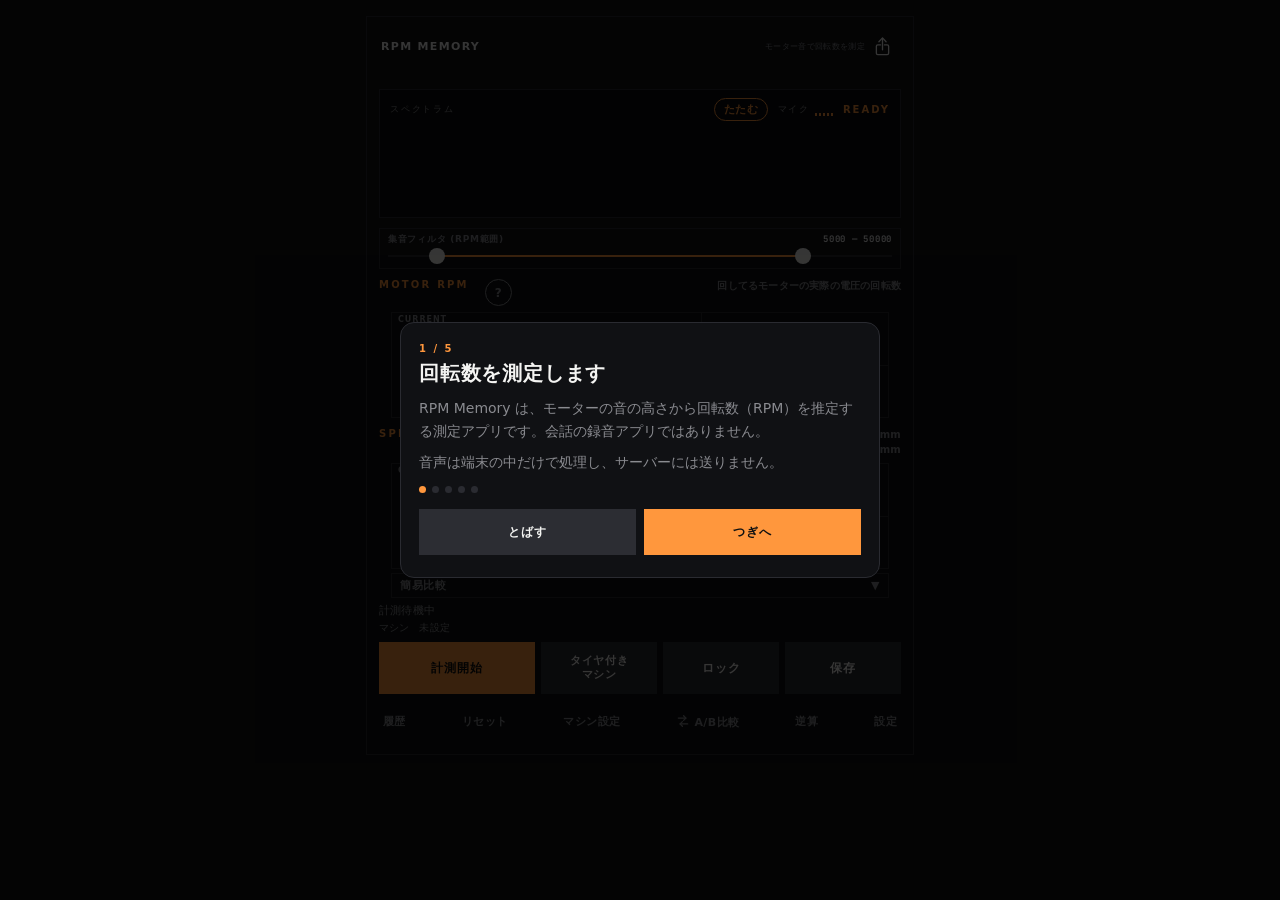
==== commit e564ed56: "index.html を更新" ====
--- a/index.html
+++ b/index.html
@@ -2559,11 +2559,11 @@
 </div>
 </div>
 
-<div id="onboardBackdrop" class="show">
+<div id="onboardBackdrop">
   <div class="onboard-card">
-    <div class="onboard-k" id="onboardKicker">1 / 4</div>
-    <h2 class="onboard-h" id="onboardTitle">回転数を測定します</h2>
-    <div id="onboardBody"><p class="onboard-p">RPM Memory は、モーターの音の高さから回転数（RPM）を推定する測定アプリです。会話の録音アプリではありません。</p><p class="onboard-p">音声は端末の中だけで処理し、サーバーには送りません。</p></div>
+    <div class="onboard-k" id="onboardKicker">1 / 3</div>
+    <h2 class="onboard-h" id="onboardTitle"></h2>
+    <div id="onboardBody"></div>
     <div class="onboard-dots" id="onboardDots"><i class="on"></i><i></i><i></i><i></i></div>
     <div class="onboard-nav">
       <button class="secondary-btn gray u-flex1" id="onboardSkip">とばす</button>
@@ -5203,7 +5203,7 @@
 
 
 (function initBackup() {
-  const KEYS = ["rpmHistory","rpmFavorites","rpmTarget","rpmLockSnaps","rpmCmpVoltFine","rpmCmpSplit","rpmStableGate","rpmMachine","rpmSetupFavs","rpmMachineApplied","darkMode","rpmOnboardV4","rpmUiTheme","rpmUiThemeV2","rpmLang"];
+  const KEYS = ["rpmHistory","rpmFavorites","rpmTarget","rpmLockSnaps","rpmCmpVoltFine","rpmCmpSplit","rpmStableGate","rpmMachine","rpmSetupFavs","rpmMachineApplied","darkMode","rpmOnboardV4","rpmIntroV1","rpmUiTheme","rpmUiThemeV2","rpmLang"];
   const exportBtn = document.getElementById("backupExportBtn");
   const importBtn = document.getElementById("backupImportBtn");
   const file = document.getElementById("backupImportFile");
@@ -5942,11 +5942,10 @@
   const again = document.getElementById("settingsOnboardBtn");
   if (again) again.addEventListener("click", function() {
     if (UI.settingsModal) UI.settingsModal.style.display = "none";
-    openOnboard();
+    if (window.openRpmIntro) window.openRpmIntro(); else openOnboard();
   });
-  try {
-    if (localStorage.getItem("rpmOnboardV4") !== "1") openOnboard();
-  } catch (e) { openOnboard(); }
+  /* fix61: the old sheet no longer auto-opens. First-run display is
+     handled by the new intro popup (rpmIntroV1) at the end of body. */
 })();
 
 
@@ -8749,5 +8748,76 @@
   try{if(typeof renderHistory==="function")renderHistory();}catch(e){}
   closeEdit();
 });
+})();</script><div id="introBackdrop" style="display: flex;">
+<div class="onboard-card intro-card">
+<div class="onboard-k" id="introKicker">1 / 5</div>
+<h2 class="onboard-h" id="introTitle">回転数を測定します</h2>
+<div id="introBody"><p class="onboard-p">RPM Memory は、モーターの音の高さから回転数（RPM）を推定する測定アプリです。会話の録音アプリではありません。</p><p class="onboard-p">音声は端末の中だけで処理し、サーバーには送りません。</p></div>
+<div class="onboard-dots" id="introDots"><i class="on"></i><i></i><i></i><i></i><i></i></div>
+<div class="onboard-nav">
+<button class="secondary-btn gray u-flex1" id="introSkip" type="button">とばす</button>
+<button class="primary-btn blue u-flex1" id="introNext" type="button">つぎへ</button>
+</div>
+</div>
+</div>
+<style>#introBackdrop{position:fixed;inset:0;background:rgba(0,0,0,.78);display:none;align-items:center;justify-content:center;z-index:220;padding:18px;box-sizing:border-box}#introBackdrop .intro-card{border-radius:14px;border:1px solid var(--line);width:100%;max-width:480px;max-height:92dvh;overflow-y:auto}</style>
+<script>(function(){
+var PAGES = [
+    {
+      k: "1 / 5",
+      t: "回転数を測定します", te: "Measure RPM from sound",
+      html: "<p class=\"onboard-p\">RPM Memory は、モーターの音の高さから回転数（RPM）を推定する測定アプリです。会話の録音アプリではありません。</p><p class=\"onboard-p\">音声は端末の中だけで処理し、サーバーには送りません。</p>",
+      htmle: "<p class=\"onboard-p\">RPM Memory estimates motor RPM from the pitch of its sound. It is not a voice recorder.</p><p class=\"onboard-p\">Audio is processed on this device only and is never sent to a server.</p>"
+    },
+    {
+      k: "2 / 5",
+      t: "マイクを近づけて測る", te: "Bring the mic close",
+      html: "<p class=\"onboard-p\">「計測開始」を押し、マイクをモーターに近づけます。グラフの山が回転の目安です。</p><p class=\"onboard-p\">周囲がうるさいときは集音範囲を絞ってください。点線の TH はノイズ閾値です。上げすぎるとモーター自身も拾いにくくなります。</p><p class=\"onboard-p\">スペクトラムの表は、たたんで小さくできます。</p>",
+      htmle: "<p class=\"onboard-p\">Press START and hold the microphone near the motor. The peak of the graph is your guide.</p><p class=\"onboard-p\">In a noisy place, narrow the pickup window. The dotted TH line is the noise threshold; too high and the motor itself gets missed.</p><p class=\"onboard-p\">The spectrum panel can be folded smaller.</p>"
+    },
+    {
+      k: "3 / 5",
+      t: "安定したらロック", te: "Lock when it settles",
+      html: "<p class=\"onboard-p\">数字が落ち着いたらロックします。その値で机上速度・比較表・保存が使えます。値は目安です。</p><p class=\"onboard-p\">マシン設定を行えば、簡易比較表が表れます。</p><p class=\"onboard-p\">マイクを使います / Microphone access</p><p class=\"onboard-p\">モーター音の周波数から回転数（RPM）を測定するためにマイクを使います。音声は端末内だけで処理し、サーバーへ送信しません。</p><p class=\"onboard-en\">The microphone is used to measure motor RPM from sound frequency. Audio is processed on this device only and is not sent to any server.</p>",
+      htmle: "<p class=\"onboard-p\">When the number settles, lock it. The locked value drives desk speed, the chart and saving. Values are a guide.</p><p class=\"onboard-p\">Set up the machine to reveal the quick comparison chart.</p><p class=\"onboard-p\">Uses the microphone: motor RPM is measured from sound frequency. Audio is processed on this device only and is not sent to any server.</p>"
+    },
+    {
+      k: "4 / 5",
+      t: "長押しで説明が出ます", te: "Long-press for help",
+      html: "<p class=\"onboard-p\">「タイヤ付き」と「A/B比較」のボタンは、長押し（約0.6秒）すると、その機能の説明がポップアップで出ます。</p><p class=\"onboard-p\">普通にタップすれば今まで通り開きます。分からなくなったら、まず長押ししてみてください。</p>",
+      htmle: "<p class=\"onboard-p\">Long-press (about 0.6 seconds) the WITH-TIRES and A/B COMPARE buttons and a popup explains that feature.</p><p class=\"onboard-p\">A normal tap opens them as usual. When in doubt, try a long-press first.</p>"
+    },
+    {
+      k: "5 / 5",
+      t: "復元しますか", te: "Restore a backup?",
+      html: "<p class=\"onboard-p\">前の端末やサイトのバックアップがあれば、復元できます。</p><p class=\"onboard-p\">ここでしなくても大丈夫です。設定から、いつでも書き出しと復元ができます。</p>",
+      htmle: "<p class=\"onboard-p\">If you have a backup from a previous device or site, you can restore it.</p><p class=\"onboard-p\">You can skip this. Export and restore are always available in Settings.</p>"
+    }
+  ];
+var step=0;
+function en(){return (window.APP_LANG||(function(){try{return localStorage.getItem("rpmLang");}catch(e){return null;}})())==="en";}
+function render(){
+  var p=PAGES[step],E=en();
+  document.getElementById("introKicker").textContent=p.k;
+  document.getElementById("introTitle").textContent=(E&&p.te)?p.te:p.t;
+  document.getElementById("introBody").innerHTML=(E&&p.htmle)?p.htmle:p.html;
+  document.querySelectorAll("#introDots i").forEach(function(d,i){d.classList.toggle("on",i===step);});
+  var last=step>=PAGES.length-1;
+  document.getElementById("introNext").textContent=last?(E?"LATER":"\u3042\u3068\u3067"):(E?"NEXT":"\u3064\u304E\u3078");
+  document.getElementById("introSkip").textContent=last?(E?"RESTORE":"\u5FA9\u5143\u3059\u308B"):(E?"SKIP":"\u3068\u3070\u3059");
+}
+function markSeen(){try{localStorage.setItem("rpmIntroV1","1");}catch(e){}try{localStorage.setItem("rpmOnboardV4","1");}catch(e){}}
+function openIntro(){step=0;render();var bd=document.getElementById("introBackdrop");if(bd)bd.style.display="flex";}
+function closeIntro(){var bd=document.getElementById("introBackdrop");if(bd)bd.style.display="none";markSeen();}
+window.openRpmIntro=openIntro;
+function openRestore(){var ask=document.getElementById("restoreAskBackdrop");if(ask){ask.style.display="flex";}else{var f=document.getElementById("backupImportFile");if(f)f.click();}}
+function ready(f){if(document.readyState==="loading")document.addEventListener("DOMContentLoaded",f);else f();}
+ready(function(){
+  var skip=document.getElementById("introSkip"),next=document.getElementById("introNext");
+  if(skip)skip.addEventListener("click",function(){if(step>=PAGES.length-1){closeIntro();openRestore();}else closeIntro();});
+  if(next)next.addEventListener("click",function(){if(step>=PAGES.length-1){closeIntro();return;}step+=1;render();});
+  var seen=null;try{seen=localStorage.getItem("rpmIntroV1");}catch(e){}
+  if(seen!=="1"){setTimeout(openIntro,350);}
+});
 })();</script>
 </body></html>
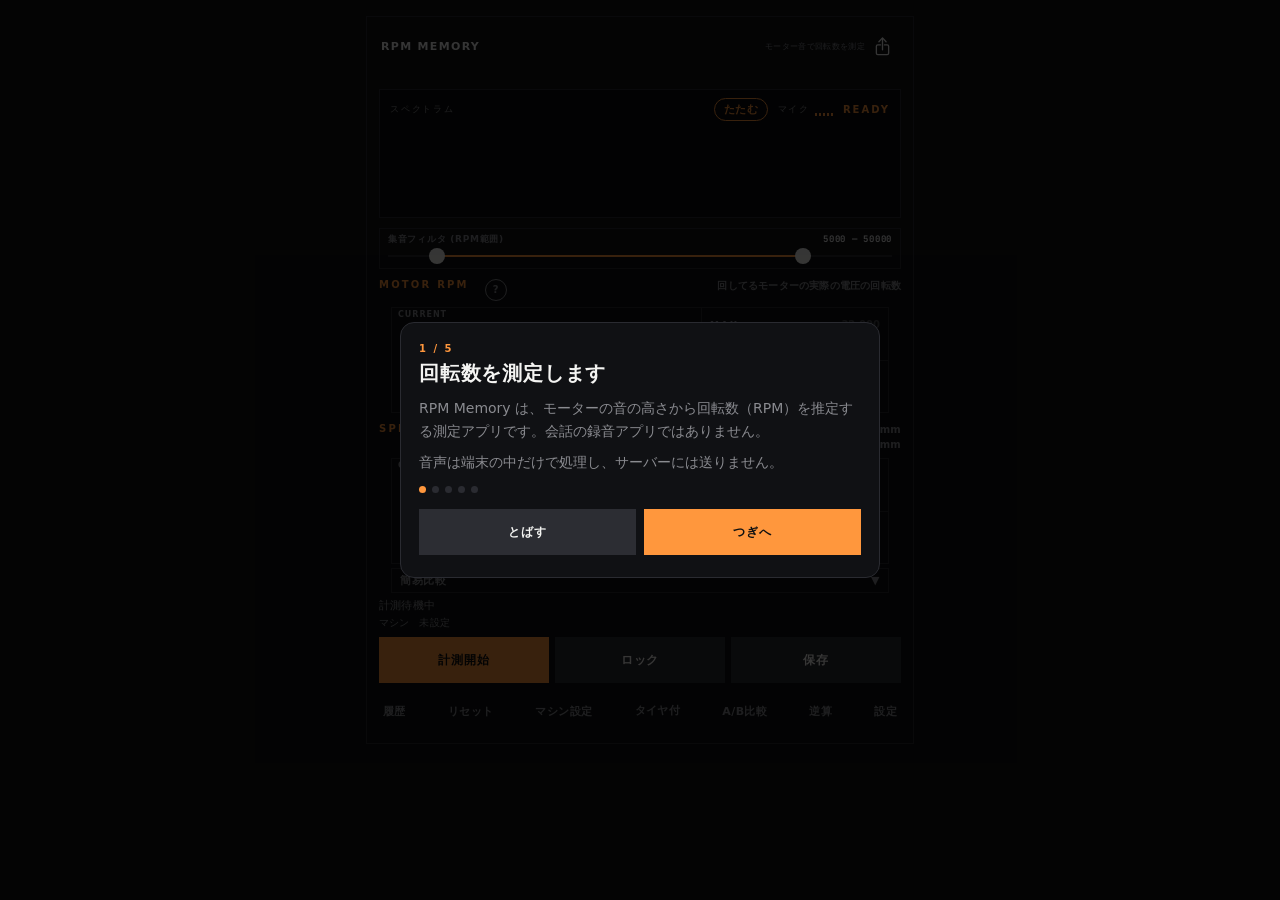
==== commit ea41204a: "Update print statement from 'Hello' to 'Goodbye'" ====
--- a/index.html
+++ b/index.html
@@ -18,7 +18,7 @@
 }
 </script>
 <meta name="viewport" content="width=device-width, initial-scale=1.0, viewport-fit=cover">
-<meta name="theme-color" content="#0d0d0f">
+<meta name="theme-color" content="#f7f7f5">
 <style>
 @font-face{font-family:"JetBrains Mono";font-style:normal;font-weight:400;font-display:swap;src:url([data-uri]) format("woff2");}
 @font-face{font-family:"JetBrains Mono";font-style:normal;font-weight:500;font-display:swap;src:url([data-uri]) format("woff2");}
@@ -568,7 +568,7 @@
 .tire-step-row { display: grid; grid-template-columns: 72px 1fr 72px; gap: 6px; align-items: center; }
 #machineModalBackdrop .step-row-5 { grid-template-columns: 42px 42px 1fr 42px 42px; }
 #machineModalBackdrop .step-row-5 .tire-step-btn { font-size: 12px; min-width: 0; padding: 0 2px; }
-#machineModalBackdrop .step-row-3 { grid-template-columns: 1fr 156px 1fr; }
+#machineModalBackdrop .step-row-3 { grid-template-columns: 84px 1fr 84px; }
 #machineModalBackdrop #machineVoltSelect { text-align: center; font-variant-numeric: tabular-nums; font-family: var(--num); }
 .tire-step-btn, .rev-step button {
   height: 44px; min-width: 66px; width: 100%;
@@ -634,7 +634,7 @@
 }
 #machineModalBackdrop .modal-title { font-size: 15px; }
 #machineModalBackdrop .modal-title-note { font-size: 10px; line-height: 1.3; }
-#machineModalBackdrop .machine-grid { gap: 12px; }
+#machineModalBackdrop .machine-grid { gap: 8px; }
 #machineModalBackdrop .setting-label { font-size: 11px; }
 #machineModalBackdrop .machine-item .hint { margin: 2px 0 0; font-size: 10px; line-height: 1.3; }
 #machineModalBackdrop .seg-btn,
@@ -862,7 +862,7 @@
 body.theme-classic .stat-value-sub {color: var(--text-sub); }
 body.theme-classic .realtime-center {color: var(--accent-blue);}
 body.theme-classic .realtime-buttons { display: flex; flex-direction: column;}
-body.theme-classic .realtime-btn-row { display: grid; grid-template-columns: 1.35fr 1fr 1fr 1fr;}
+body.theme-classic .realtime-btn-row { display: grid; grid-template-columns: 1fr 1fr 1fr;}
 body.theme-classic .primary-btn, body.theme-classic .secondary-btn {
   border: none;}
 body.theme-classic .primary-btn.blue { background: linear-gradient(135deg, #7EC0E0, #6BAFD6); color: #fff; }
@@ -1080,7 +1080,7 @@
   --soft: #e9e9e4;
 }
 
-.realtime-btn-row { grid-template-columns: 1.35fr 1fr 1fr 1fr !important; }
+.realtime-btn-row { grid-template-columns: 1fr 1fr 1fr !important; }
 .realtime-btn-row .primary-btn,
 .realtime-btn-row .secondary-btn {
   min-height: 46px;
@@ -1742,8 +1742,8 @@
 .tire-k{display:block;font-size:8.5px;font-weight:700;color:var(--mute);letter-spacing:.02em;}
 .tire-v{display:block;font-size:16px;font-weight:800;margin-top:1px;font-variant-numeric:tabular-nums;}
 .tire-v.loss{color:#FFB000;}
-body.tire-on canvas#spectrum{height:36px;}
-body.ab-on canvas#spectrum{height:36px;}
+body.tire-on canvas#spectrum{height:8px;}
+body.ab-on canvas#spectrum{height:8px;}
 #abStrip{margin:8px 0 2px;}
 #abStrip[hidden]{display:none;}
 #abNameBtn{background:none;border:none;color:inherit;font:inherit;font-weight:800;text-decoration:underline;cursor:pointer;padding:0;}
@@ -1787,14 +1787,14 @@
 .conf-high{color:#4cd964}.conf-mid{color:#ffb000}.conf-low{color:#ff6b5e}
 body[data-conf="low"] #rpmNow{opacity:.55}</style>
 </head>
-<body class="load-zero theme-classic">
+<body class="load-zero theme-plain">
 <div class="app-shell">
 
 <section class="card">
 <div class="brand-bar">
   <div class="brand-name">RPM MEMORY</div>
   <div class="brand-sub" data-i18n="brandSub">モーター音で回転数を測定</div>
-  <button type="button" id="shareBtn" class="share-topbtn" aria-label="共有" data-ja-aria="共有"><svg viewBox="0 0 24 24" fill="none" stroke="currentColor" stroke-width="1.5" stroke-linecap="round" stroke-linejoin="round" aria-hidden="true"><path d="M12 15.8V2.8"></path><path d="M7.9 6.6L12 2.2l4.1 4.4"></path><path d="M9.8 10.2H6.6A1.6 1.6 0 0 0 5 11.8v7.8a1.6 1.6 0 0 0 1.6 1.6h10.8a1.6 1.6 0 0 0 1.6-1.6v-7.8a1.6 1.6 0 0 0-1.6-1.6H14.2"></path></svg></button>
+  <button type="button" id="shareBtn" class="share-topbtn" aria-label="共有"><svg viewBox="0 0 24 24" fill="none" stroke="currentColor" stroke-width="1.5" stroke-linecap="round" stroke-linejoin="round" aria-hidden="true"><path d="M12 15.8V2.8"/><path d="M7.9 6.6L12 2.2l4.1 4.4"/><path d="M9.8 10.2H6.6A1.6 1.6 0 0 0 5 11.8v7.8a1.6 1.6 0 0 0 1.6 1.6h10.8a1.6 1.6 0 0 0 1.6-1.6v-7.8a1.6 1.6 0 0 0-1.6-1.6H14.2"/></svg></button>
 </div>
 <div class="conf-badge" id="confBadge" aria-live="polite"></div>
 <div class="wave-container">
@@ -1802,7 +1802,7 @@
 <span>スペクトラム</span>
 <div class="wave-header-right">
 <span class="wave-th" id="waveThMark">TH 20</span>
-<button type="button" class="wave-fold" id="waveFoldBtn" aria-label="スペクトラムを折りたたむ" data-ja-aria="スペクトラムを折りたたむ">たたむ</button>
+<button type="button" class="wave-fold" id="waveFoldBtn" aria-label="スペクトラムを折りたたむ">たたむ</button>
 <div class="header-right-audio">
 <span>マイク</span>
 <div class="audio-bars" id="audioIndicator">
@@ -1826,7 +1826,7 @@
 </div>
 <div class="dual-range-container">
 <div class="dual-range-track"></div>
-<div class="dual-range-fill" id="rangeFill" style="left: 8.333333%; width: 75%;"></div>
+<div class="dual-range-fill" id="rangeFill" style="left: 8.333333%; width: 58.333333%;"></div>
 <input type="range" id="rpmMinLimit" min="0" max="60000" step="500" value="5000">
 <input type="range" id="rpmMaxLimit" min="0" max="60000" step="500" value="50000">
 </div>
@@ -1834,7 +1834,7 @@
 
 <div class="meter-row">
 <div id="rpmBlock">
-<div class="section-kicker kicker-rpm"><span class="kicker-main">MOTOR RPM</span><span id="rpmTargetMark"></span><button type="button" class="qmark" id="rpmHelpBtn" aria-label="回転の説明" data-ja-aria="回転の説明">?</button><span class="kicker-note">回してるモーターの実際の電圧の回転数</span></div>
+<div class="section-kicker kicker-rpm"><span class="kicker-main">MOTOR RPM</span><span id="rpmTargetMark"></span><button type="button" class="qmark" id="rpmHelpBtn" aria-label="回転の説明">?</button><span class="kicker-note">回してるモーターの実際の電圧の回転数</span></div>
 <div class="speed-basis" id="rpmBasis" hidden="">この数字は、回しているモーターが出す音を集音して出した回転数です。</div>
 <div class="realtime-stats">
 <div class="stat-block stat-current">
@@ -1859,7 +1859,7 @@
 </div>
 
 <div id="speedBlock">
-<div class="section-kicker kicker-speed"><span class="kicker-main">SPEED (km/h)</span><button type="button" class="qmark" id="speedHelpBtn" aria-label="速度の説明" data-ja-aria="速度の説明">?</button><span class="kicker-note">現設定：<span id="capGear">3.7:1</span>、<span id="capTire">22.5mm</span><br>未設定基準：3.7:1、22.5mm</span></div>
+<div class="section-kicker kicker-speed"><span class="kicker-main">SPEED (km/h)</span><button type="button" class="qmark" id="speedHelpBtn" aria-label="速度の説明">?</button><span class="kicker-note">現設定：<span id="capGear">3.7:1</span>、<span id="capTire">22.5mm</span><br>未設定基準：3.7:1、22.5mm</span></div>
 <div class="speed-basis" id="speedBasis" hidden="">音の回転をギヤ比で車軸に落とし、タイヤの円周で km/h にしています。校正と走行負荷は、変えたときだけ掛かります。</div>
 <div class="realtime-stats">
 <div class="stat-block stat-current">
@@ -1890,25 +1890,25 @@
 </div>
 <div class="cmp-live" id="cmpLive">
 <button type="button" class="cmp-live-head" id="cmpLiveHead" aria-expanded="false">簡易比較 <span id="cmpLiveTri">▼</span></button>
-<div id="cmpLiveBody" hidden="">
-<div class="cmp-live-row" id="gearLiveRow"><div class="cmp-live-cell"><div class="cmp-live-k">3.5:1</div><div class="cmp-live-s">--</div></div><div class="cmp-live-cell is-now"><div class="cmp-live-k">3.7:1</div><div class="cmp-live-s">--</div></div><div class="cmp-live-cell"><div class="cmp-live-k">4.0:1</div><div class="cmp-live-s">--</div></div><div class="cmp-live-cell"><div class="cmp-live-k">4.2:1</div><div class="cmp-live-s">--</div></div><div class="cmp-live-cell"><div class="cmp-live-k">5:1</div><div class="cmp-live-s">--</div></div></div>
-<div class="cmp-live-row" id="tireLiveRow"><div class="cmp-live-cell"><div class="cmp-live-k">22.0 mm</div><div class="cmp-live-s">--</div></div><div class="cmp-live-cell is-now"><div class="cmp-live-k">22.5 mm</div><div class="cmp-live-s">--</div></div><div class="cmp-live-cell"><div class="cmp-live-k">23.0 mm</div><div class="cmp-live-s">--</div></div></div>
-<div class="cmp-live-row" id="vaLiveHead" hidden=""></div>
-<div class="cmp-live-row" id="vaLiveRow" hidden=""></div>
+<div id="cmpLiveBody" hidden>
+<div class="cmp-live-row" id="gearLiveRow"></div>
+<div class="cmp-live-row" id="tireLiveRow"></div>
+<div class="cmp-live-row" id="vaLiveHead"></div>
+<div class="cmp-live-row" id="vaLiveRow"></div>
 </div>
 </div>
 <div class="realtime-center" id="statusLine">計測待機中<span class="status-sub">マシン　未設定</span></div>
 
-<div id="tireStrip" hidden="">
-<div class="tire-head">シャーシ <span id="tireChassisName">共通（指定なし）</span></div>
+<div id="tireStrip" hidden>
+<div class="tire-head">シャーシ <span id="tireChassisName">―</span></div>
 <div class="tire-row">
 <button type="button" class="tire-cell" id="tireBaseCell"><span class="tire-k" id="tireBaseKey">単体（タップで取り直し）</span><span class="tire-v" id="tireBaseVal">―</span></button>
 <div class="tire-cell"><span class="tire-k">タイヤ付</span><span class="tire-v" id="tireNowVal">―</span></div>
 <div class="tire-cell"><span class="tire-k">駆動ロス</span><span class="tire-v loss" id="tireLossVal">―</span></div>
 </div>
-<div class="tire-warn" id="tireWarn" hidden=""></div>
-</div>
-<div id="abStrip" hidden="">
+<div class="tire-warn" id="tireWarn" hidden></div>
+</div>
+<div id="abStrip" hidden>
 <div class="tire-head">A/B比較 ・ 基準 <button type="button" id="abNameBtn">（名前なし）</button></div>
 <div class="tire-row">
 <button type="button" class="tire-cell" id="abBaseCell"><span class="tire-k">基準（タップで今を基準に）</span><span class="tire-v" id="abBaseVal">―</span></button>
@@ -1918,8 +1918,7 @@
 </div>
 <div class="realtime-buttons">
 <div class="realtime-btn-row">
-<button class="primary-btn blue" id="startBtn" data-i18n="start">計測開始</button>
-<button class="secondary-btn tire" id="tireBtn" type="button">タイヤ付き<br>マシン</button>
+<button class="primary-btn blue" id="startBtn" data-i18n="start">START</button>
 <button class="secondary-btn gray" id="lockBtn" data-i18n="lock">ロック</button>
 <button class="secondary-btn gray" id="saveBtn" data-i18n="save">保存</button>
 </div>
@@ -1927,7 +1926,8 @@
 <button type="button" id="historyBtn" data-i18n="history">履歴</button>
 <button type="button" id="resetBtn" data-i18n="reset">リセット</button>
 <button type="button" id="machineBtn" data-i18n="machine">マシン設定</button>
-<button type="button" id="abBtn"><svg width="14" height="14" viewBox="0 0 24 24" fill="none" stroke="currentColor" stroke-width="2.2" stroke-linecap="round" stroke-linejoin="round" style="vertical-align:-2px;margin-right:4px;"><path d="M4 7h13"></path><path d="M13 3l4 4-4 4"></path><path d="M20 17H7"></path><path d="M11 13l-4 4 4 4"></path></svg>A/B比較</button>
+<button type="button" id="tireBtn">タイヤ付</button>
+<button type="button" id="abBtn">A/B比較</button>
 <button type="button" id="reverseCalcMainBtn" data-i18n="revShort">逆算</button>
 <button type="button" id="settingsBtn" data-i18n="settings">設定</button>
 </div>
@@ -1971,8 +1971,8 @@
 </div>
 </section>
 
-<section class="card" id="cmpSection" hidden="">
-<div class="card-header"><div class="card-title">電圧別比較表 <span id="cmpShaftMark">未</span><button type="button" class="qmark" id="cmpHelpBtn" aria-label="比較表の説明" data-ja-aria="比較表の説明">?</button></div><label class="cmp-volt-prec"><input type="checkbox" id="cmpVoltFine"> 小数2位</label></div>
+<section class="card" id="cmpSection" hidden>
+<div class="card-header"><div class="card-title">電圧別比較表 <span id="cmpShaftMark">未</span><button type="button" class="qmark" id="cmpHelpBtn" aria-label="比較表の説明">?</button></div><label class="cmp-volt-prec"><input type="checkbox" id="cmpVoltFine"> 小数2位</label></div>
 <div class="cmp-summary" id="cmpSummary">未　2.8 V　ギヤ 3.7:1　タイヤ 22.5 mm。ロックすると速度が出ます。</div>
 <div id="cmpHelpNotes" hidden="">
 <div class="cmp-machine-bar" id="cmpMachineBar">駆動は未選択　モーター未選択　2.8 V　ギヤ 3.7:1　タイヤ 22.5 mm</div>
@@ -1993,7 +1993,7 @@
 </table>
 </div>
 
-<div id="lockTune" hidden="" style="margin:6px 12px 10px;padding:6px 8px;border:1px solid var(--line);">
+<div id="lockTune" hidden style="margin:6px 12px 10px;padding:6px 8px;border:1px solid var(--line);">
   <div class="setting-item" style="gap:2px;">
     <div class="setting-label"><span>電圧</span><span class="setting-value" id="lockVoltLabel">2.8 V</span></div>
     <input type="range" id="lockVoltRange" min="2.2" max="3.5" step="0.1" value="2.8">
@@ -2034,7 +2034,7 @@
 </div>
 <div class="setting-item">
 <label style="display:flex;align-items:center;gap:8px;font-size:13px;cursor:pointer;">
-<input type="checkbox" id="stableGate" checked="" style="width:18px;height:18px;"><span>安定してから MAX / MIN / AVG を数える</span><button type="button" class="qmark" id="stableGateBtn" aria-label="安定後の説明" data-ja-aria="安定後の説明">?</button>
+<input type="checkbox" id="stableGate" checked="" style="width:18px;height:18px;"><span>安定してから MAX / MIN / AVG を数える</span><button type="button" class="qmark" id="stableGateBtn" aria-label="安定後の説明">?</button>
 </label>
 <p class="speed-basis" id="stableGateNote" hidden="">いまの回転数はすぐ動きます。8000rpm以上が0.6秒続いたら、そこからMAX・MIN・AVG を記録します。オフにすると、数字が出た瞬間から記録します。</p>
 </div>
@@ -2043,8 +2043,8 @@
 <button type="button" class="secondary-btn gray" id="lookToggleBtn">外観</button>
 <div class="theme-pick-row" id="themePickRow" style="display:none;">
 <button type="button" class="secondary-btn gray theme-pick" data-theme="sharp" data-i18n="themeSharp">シャープ</button>
-<button type="button" class="secondary-btn gray theme-pick is-on" data-theme="classic" data-i18n="themeClassic">丸み</button>
-<button type="button" class="secondary-btn gray theme-pick" data-theme="plain" data-i18n="themePlain">シンプル</button>
+<button type="button" class="secondary-btn gray theme-pick" data-theme="classic" data-i18n="themeClassic">丸み</button>
+<button type="button" class="secondary-btn gray theme-pick is-on" data-theme="plain" data-i18n="themePlain">シンプル</button>
 <button type="button" class="secondary-btn gray theme-pick" data-theme="dash2">ダッシュ</button>
 <button type="button" class="secondary-btn gray theme-pick" data-theme="paper">ペーパー</button>
 <button type="button" class="secondary-btn gray theme-pick" data-theme="material">Android</button>
@@ -2065,7 +2065,7 @@
 <div class="pref-group"><button class="secondary-btn gray" id="darkModeToggleBtn" data-i18n="darkOff">ダーク</button></div>
 <div class="pref-group"><button class="secondary-btn gray" id="settingsHelpBtn" data-i18n="help">使い方</button></div>
 </div>
-<button type="button" id="uiThemeToggleBtn" style="display:none" aria-hidden="true">外観: 現行（丸み）</button>
+<button type="button" id="uiThemeToggleBtn" style="display:none" aria-hidden="true">外観: シンプル</button>
 <button type="button" id="reverseCalcOpenBtn" style="display:none" aria-hidden="true"></button>
 <div style="display:flex;gap:8px;margin-top:12px;">
 <button class="secondary-btn gray u-flex1" id="backupExportBtn">書き出し</button>
@@ -2078,6 +2078,7 @@
 <button class="secondary-btn gray u-flex1" id="settingsCloseBtn" data-i18n="close">閉じる</button>
 </div>
 <div class="u-mt8"><button class="secondary-btn gray" id="demoModeBtn" style="width:100%;">審査用デモ: OFF</button></div>
+<div class="u-mt8"><button class="secondary-btn gray" id="contactBtn" style="width:100%;">問い合わせ</button></div>
 <div class="privacy-box">
   音声は端末内だけで処理し、サーバーへ送りません。履歴もこの端末に保存されます。<br>
   問い合わせ: <a href="mailto:enginerace.setup.notes@gmail.com" style="color:inherit;">enginerace.setup.notes@gmail.com</a><br>
@@ -2090,9 +2091,9 @@
 <div class="modal-backdrop" id="helpModalBackdrop">
 <div class="modal">
 <div class="modal-header"><div class="modal-title" data-i18n="help">使い方</div><button class="modal-close" id="helpCloseTop">×</button></div>
-<div id="helpJa" class="hg-closed-1 hg-closed-2 hg-closed-3">
+<div id="helpJa">
 <div class="help-search">
-  <input id="helpSearchInput" type="search" placeholder="使い方を検索" autocomplete="off" data-ja-ph="使い方を検索">
+  <input id="helpSearchInput" type="search" placeholder="使い方を検索" autocomplete="off">
   <button type="button" id="helpSearchBtn">検索</button>
 </div>
 <div id="helpHits"></div>
@@ -2100,7 +2101,7 @@
 
 
 <div class="help-acc toc-acc"> <button type="button">アプリ内容一覧</button> <div class="help-body"> <p>このアプリに入っている機能の一覧です。基本・応用・発展は、説明がガイドのどのグループにあるかで分けています。項目を押すと、その説明の場所まで移動します（説明のないものは押せません）。</p> <h4>基本</h4> <ul class="toc-list"><li><button type="button" class="toc-link" data-acc="トップ画面の名前" data-h4="MOTOR RPM">RPM表示（現在・MAX・MIN・AVG）</button></li><li><button type="button" class="toc-link" data-acc="トップ画面の名前" data-h4="SPEED (km/h)">速度表示（回転数からの机上計算）</button></li><li><button type="button" class="toc-link" data-acc="トップ画面の名前" data-h4="スペクトラム">スペクトラム表示</button></li><li><button type="button" class="toc-link" data-acc="トップ画面の名前" data-h4="マイクの棒と READY">マイクの棒と状態の文字</button></li><li><span class="toc-none">初回だけ出る使い方の案内</span></li><li><button type="button" class="toc-link" data-acc="上の4つのボタン" data-h4="計測開始 / 計測停止">計測開始／停止</button></li><li><button type="button" class="toc-link" data-acc="平均">平均（安定してから数える）</button></li><li><button type="button" class="toc-link" data-acc="平均">回転の安定度（変動%）</button></li><li><button type="button" class="toc-link" data-acc="目標回転">目標回転数</button></li><li><button type="button" class="toc-link" data-acc="上の4つのボタン">信頼度バッジ</button></li><li><button type="button" class="toc-link" data-acc="上の4つのボタン" data-h4="ロック">ロック</button></li><li><button type="button" class="toc-link" data-acc="下の文字" data-h4="リセット">リセット</button></li><li><button type="button" class="toc-link" data-acc="上の4つのボタン" data-h4="保存">保存</button></li><li><button type="button" class="toc-link" data-acc="下の文字" data-h4="マシン設定">未設定／設定のペア表示</button></li><li><button type="button" class="toc-link" data-acc="上の4つのボタン" data-h4="タイヤ付（駆動ロス）">タイヤ付（駆動ロス）</button></li><li><button type="button" class="toc-link" data-acc="上の4つのボタン" data-h4="タイヤ付（駆動ロス）">この記録でタイヤ付計測</button></li><li><button type="button" class="toc-link" data-acc="上の4つのボタン" data-h4="タイヤ付（駆動ロス）">記録への追加保存</button></li><li><button type="button" class="toc-link" data-acc="上の4つのボタン" data-h4="A/B比較">A/B比較</button></li><li><button type="button" class="toc-link" data-acc="上の4つのボタン" data-h4="タイヤ付（駆動ロス）">車輪音の疑い警告</button></li><li><button type="button" class="toc-link" data-acc="上の4つのボタン" data-h4="共有">共有</button></li></ul> <h4>応用</h4> <ul class="toc-list"><li><button type="button" class="toc-link" data-acc="設定の外観・言語・ダーク・使い方" data-h4="外観">外観テーマ（10種）</button></li><li><span class="toc-none">ボタンの押し込みアニメーション</span></li><li><button type="button" class="toc-link" data-acc="設定の外観・言語・ダーク・使い方" data-h4="ダーク">ダークモード</button></li><li><button type="button" class="toc-link" data-acc="設定の外観・言語・ダーク・使い方" data-h4="言語">言語切り替え（日本語／英語）</button></li><li><button type="button" class="toc-link" data-acc="設定の外観・言語・ダーク・使い方" data-h4="その下">使い方ガイド（この画面）</button></li><li><button type="button" class="toc-link" data-acc="設定の外観・言語・ダーク・使い方" data-h4="その下">審査用デモモード</button></li><li><button type="button" class="toc-link" data-acc="引き下げて更新">引き下げて更新</button></li><li><button type="button" class="toc-link" data-acc="集音フィルタ">集音フィルタ</button></li><li><button type="button" class="toc-link" data-acc="マシン設定の項目">マシン設定</button></li><li><button type="button" class="toc-link" data-acc="マシン設定の項目" data-h4="育成の電圧とアンペア">育成の電圧とアンペア</button></li><li><button type="button" class="toc-link" data-acc="マシン設定の項目" data-h4="個体">モーター個体管理</button></li><li><button type="button" class="toc-link" data-acc="設定のお気に入り">設定のお気に入り</button></li><li><button type="button" class="toc-link" data-acc="マシン設定の項目" data-h4="通常表示に戻す">通常表示に戻す</button></li><li><button type="button" class="toc-link" data-acc="比較表・履歴・逆算">逆算</button></li><li><button type="button" class="toc-link" data-acc="比較表・履歴・逆算" data-h4="ギヤ×タイヤ一覧表">ギヤ×タイヤ一覧表</button></li><li><button type="button" class="toc-link" data-acc="簡易比較と保存の名前">ロック時の電圧別比較表</button></li><li><button type="button" class="toc-link" data-acc="履歴の画面">履歴カード</button></li><li><button type="button" class="toc-link" data-acc="履歴の画面">絞り込み・並び替え・検索</button></li><li><button type="button" class="toc-link" data-acc="履歴の画面">お気に入りと最高記録（★）</button></li><li><button type="button" class="toc-link" data-acc="履歴の画面">CSV書き出し</button></li><li><button type="button" class="toc-link" data-acc="履歴の画面">RPM 0 を削除</button></li><li><button type="button" class="toc-link" data-acc="履歴の画面">シャーシ別ロス集計</button></li><li><button type="button" class="toc-link" data-acc="比較表・履歴・逆算">モーター別グラフ</button></li><li><button type="button" class="toc-link" data-acc="履歴の画面">2件の差分表示</button></li><li><button type="button" class="toc-link" data-acc="履歴の画面">2件を並べて比較</button></li><li><button type="button" class="toc-link" data-acc="書き出しと復元">バックアップの書き出し／復元</button></li></ul> <h4>発展</h4> <ul class="toc-list"><li><button type="button" class="toc-link" data-acc="ノイズ閾値">ノイズ閾値（TH）</button></li><li><button type="button" class="toc-link" data-acc="スペクトルの TH">スペクトルの TH</button></li><li><button type="button" class="toc-link" data-acc="RPM校正係数">RPM校正係数</button></li><li><button type="button" class="toc-link" data-acc="逆算の必要トルクとジャンプ" data-h4="必要トルク mN・m">必要トルク</button></li><li><button type="button" class="toc-link" data-acc="逆算の必要トルクとジャンプ" data-h4="ジャンプ（飛距離）">ジャンプ（飛距離）</button></li><li><span class="toc-none">保存ページの自己修復（裏側の仕組み）</span></li></ul> </div> </div> 
-<div class="help-group hg1">基本情報<span class="hg-sub">まずここから</span><span class="hg-chev">▸</span></div> <div data-g="1" class="help-acc open">
+<div class="help-group hg1">基本情報<span class="hg-sub">まずここから</span></div> <div data-g="1" class="help-acc open">
 <button type="button">このアプリは何をするか</button>
 <div class="help-body">
 <p>モーターは回転すると、回転に比例した周波数の音を出します。マイクでその音を取り込み、強い山の周波数を RPM に換算します。</p>
@@ -2221,7 +2222,7 @@
 </div>
 </div>
 
-<div class="help-group hg2">応用情報<span class="hg-sub">慣れてきたら</span><span class="hg-chev">▸</span></div>
+<div class="help-group hg2">応用情報<span class="hg-sub">慣れてきたら</span></div>
 <div data-g="2" class="help-acc">
 <button type="button">履歴の画面</button>
 <div class="help-body">
@@ -2410,7 +2411,7 @@
 </div>
 </div>
 
-<div class="help-group hg3">発展情報<span class="hg-sub">仕組みと仮定</span><span class="hg-chev">▸</span></div>
+<div class="help-group hg3">発展情報<span class="hg-sub">仕組みと仮定</span></div>
 <div data-g="3" class="help-acc">
 <button type="button">スペクトルの TH</button>
 <div class="help-body">
@@ -2620,11 +2621,11 @@
 </div>
 <div class="modal-backdrop" id="targetModalBackdrop">
 <div class="modal">
-<div class="modal-header"><div class="modal-title">目標回転<button type="button" class="qmark" id="targetNoteBtn" aria-label="目標の説明" data-ja-aria="目標の説明">?</button></div><button class="modal-close" id="targetCloseTop" type="button">×</button></div>
+<div class="modal-header"><div class="modal-title">目標回転<button type="button" class="qmark" id="targetNoteBtn" aria-label="目標の説明">?</button></div><button class="modal-close" id="targetCloseTop" type="button">×</button></div>
 <p class="speed-basis" id="targetNote" hidden="">MAX の数字がこの値以上になると、赤く強調されます。</p>
 <div class="input-row">
 <label for="rpmTargetInput">目標 (rpm)</label>
-<input type="number" id="rpmTargetInput" min="0" max="120000" step="100" inputmode="numeric" placeholder="例: 30000" data-ja-ph="例: 30000">
+<input type="number" id="rpmTargetInput" min="0" max="120000" step="100" inputmode="numeric" placeholder="例: 32000" data-ja-ph="例: 30000">
 </div>
 <div style="display:flex;gap:8px;">
 <button class="primary-btn blue u-flex1" id="rpmTargetSave" type="button">設定する</button>
@@ -2635,7 +2636,7 @@
 
 <div class="modal-backdrop" id="machineModalBackdrop">
 <div class="modal">
-<div class="modal-header"><div class="modal-title-wrap"><div class="modal-title">マシン設定<button type="button" class="qmark" id="machineNoteBtn" aria-label="マシン設定の説明" data-ja-aria="マシン設定の説明">?</button></div><div class="speed-basis" id="machineNote" hidden="">ここで選んだ内容は、トップの速度表示や簡易比較、計測中にロックを押したときの比較表に反映されます。机上での計算なので、実際と差異があります。</div></div><button class="modal-close" id="machineCloseTop">×</button></div>
+<div class="modal-header"><div class="modal-title-wrap"><div class="modal-title">マシン設定<button type="button" class="qmark" id="machineNoteBtn" aria-label="マシン設定の説明">?</button></div><div class="speed-basis" id="machineNote" hidden="">ここで選んだ内容は、トップの速度表示や簡易比較、計測中にロックを押したときの比較表に反映されます。机上での計算なので、実際と差異があります。</div></div><button class="modal-close" id="machineCloseTop">×</button></div>
 <div class="machine-grid">
 <div class="machine-item">
 <div class="setting-label"><span>駆動</span><span class="setting-value" id="shaftLabel">指定なし</span></div>
@@ -2646,7 +2647,7 @@
 </div>
 </div>
 <div class="machine-item">
-<div class="setting-label"><span>シャーシ<button type="button" class="qmark" id="chassisHintBtn" aria-label="シャーシの説明" data-ja-aria="シャーシの説明">?</button></span><span class="setting-value" id="chassisLabel">共通（指定なし）</span></div>
+<div class="setting-label"><span>シャーシ<button type="button" class="qmark" id="chassisHintBtn" aria-label="シャーシの説明">?</button></span><span class="setting-value" id="chassisLabel">共通（指定なし）</span></div>
 <div>
 <select class="cond-select" id="chassisSelect"><option value="common" selected="" data-ja="共通（指定なし）">共通（指定なし）</option><option value="me" data-ja="ME（両軸）">ME（両軸）</option><option value="ma" data-ja="MA（両軸）">MA（両軸）</option><option value="ms" data-ja="MS（両軸）">MS（両軸）</option><option value="fma" data-ja="FM-A（前・片軸）">FM-A（前・片軸）</option><option value="vz" data-ja="VZ（後・片軸）">VZ（後・片軸）</option><option value="ar" data-ja="AR（後・片軸）">AR（後・片軸）</option><option value="s2" data-ja="スーパーII（後・片軸）">スーパーII（後・片軸）</option><option value="vs" data-ja="VS（後・片軸）">VS（後・片軸）</option><option value="sxx" data-ja="スーパーXX（後・片軸）">スーパーXX（後・片軸）</option><option value="sfm" data-ja="スーパーFM（前・片軸）">スーパーFM（前・片軸）</option><option value="fm" data-ja="FM（前・片軸）">FM（前・片軸）</option><option value="stzx" data-ja="スーパーTZ-X（後・片軸）">スーパーTZ-X（後・片軸）</option><option value="tz" data-ja="スーパーTZ（後・片軸）">スーパーTZ（後・片軸）</option><option value="sx" data-ja="スーパーX（後・片軸）">スーパーX（後・片軸）</option><option value="s1" data-ja="スーパー1（後・片軸）">スーパー1（後・片軸）</option><option value="zero" data-ja="ゼロ（後・片軸）">ゼロ（後・片軸）</option><option value="t5" data-ja="タイプ5（後・片軸）">タイプ5（後・片軸）</option><option value="t4" data-ja="タイプ4（後・片軸）">タイプ4（後・片軸）</option><option value="t3" data-ja="タイプ3（後・片軸）">タイプ3（後・片軸）</option><option value="t2" data-ja="タイプ2（後・片軸）">タイプ2（後・片軸）</option><option value="t1" data-ja="タイプ1（後・片軸）">タイプ1（後・片軸）</option></select>
 </div>
@@ -2654,7 +2655,7 @@
 </div>
 <div class="machine-item">
 <div class="setting-label"><span>モーター</span><span class="setting-value" id="machineMotorLabel">未選択</span></div>
-<select class="cond-select" id="machineMotorSelect"><option value="" selected="" data-ja="選択なし">選択なし</option><option value="NMP" data-ja="NMP">NMP</option><option value="TT2" data-ja="TT2P">TT2P</option><option value="AT2" data-ja="AT2P">AT2P</option><option value="RT2" data-ja="RT2P">RT2P</option><option value="LDP" data-ja="LDP">LDP</option><option value="HDP" data-ja="HDP">HDP</option><option value="MDP" data-ja="MDP">MDP</option><option value="NM" data-ja="NM">NM</option><option value="RT2" data-ja="RT2">RT2</option><option value="TT2S" data-ja="TT2">TT2</option><option value="AT2S" data-ja="AT2">AT2</option><option value="LD" data-ja="LD">LD</option><option value="HD3" data-ja="HD3">HD3</option><option value="PD" data-ja="PD">PD</option><option value="SD" data-ja="SD">SD</option><option value="UD" data-ja="UD">UD</option><option value="JD" data-ja="JD">JD</option></select>
+<select class="cond-select" id="machineMotorSelect"><option value="" selected="" data-ja="選択なし">選択なし</option><option value="NMP" data-ja="NMP">NMP</option><option value="TT2" data-ja="TT2P">TT2P</option><option value="AT2" data-ja="AT2P">AT2P</option><option value="RT2" data-ja="RT2P">RT2P</option><option value="LDP" data-ja="LDP">LDP</option><option value="HDP" data-ja="HDP">HDP</option><option value="MDP" data-ja="MDP">MDP</option></select>
 </div>
 <div class="machine-item">
 <div class="setting-label"><span id="machineUnitLabel">個体（任意）</span><span class="setting-value" id="machineUnitNote"></span></div>
@@ -2669,8 +2670,18 @@
 <div class="setting-label"><span>ギヤ比</span><span class="setting-value" id="machineGearLabel">3.7:1</span></div>
 <div class="tire-step-row step-row-3">
 <button type="button" class="tire-step-btn" id="gearMinus">−</button>
-<select class="cond-select" id="machineGearSelect"><option value="3.5:1" data-ja="3.5:1">3.5:1</option><option value="3.7:1" selected="" data-ja="3.7:1">3.7:1</option><option value="4.0:1" data-ja="4.0:1">4.0:1</option><option value="4.2:1" data-ja="4.2:1">4.2:1</option><option value="5:1" data-ja="5:1">5:1</option><option value="6.4:1" data-ja="6.4:1">6.4:1</option><option value="11.2:1" data-ja="11.2:1">11.2:1</option></select>
+<select class="cond-select" id="machineGearSelect"><option value="3.5:1" data-ja="3.5:1">3.5:1</option><option value="3.7:1" selected="" data-ja="3.7:1">3.7:1</option><option value="4.0:1" data-ja="4.0:1">4.0:1</option><option value="4.2:1" data-ja="4.2:1">4.2:1</option><option value="5:1" data-ja="5:1">5:1</option><option value="6.4:1" data-ja="6.4:1">6.4:1</option><option value="8.75:1" data-ja="8.75:1">8.75:1</option><option value="11.2:1" data-ja="11.2:1">11.2:1</option></select>
 <button type="button" class="tire-step-btn" id="gearPlus">＋</button>
+</div>
+</div>
+<div class="machine-item">
+<div class="setting-label"><span>タイヤ径 (mm)</span><span class="setting-value" id="machineTireLabel">22.5 mm</span></div>
+<div class="tire-step-row step-row-5">
+<button type="button" class="tire-step-btn" id="machineTireMinus1">-1.0</button>
+<button type="button" class="tire-step-btn" id="machineTireMinus">-0.1</button>
+<input type="number" class="tire-step-input" id="machineTireInput" min="20.0" max="35.0" step="0.1" value="22.5" inputmode="decimal">
+<button type="button" class="tire-step-btn" id="machineTirePlus">+0.1</button>
+<button type="button" class="tire-step-btn" id="machineTirePlus1">+1.0</button>
 </div>
 </div>
 <div class="machine-item">
@@ -2685,52 +2696,42 @@
 <div class="volt-cmp-note">ロック後に出現する電圧別比較表に反映します</div>
 </div>
 <div class="machine-item">
-<div class="setting-label"><span>タイヤ径 (mm)</span><span class="setting-value" id="machineTireLabel">22.5 mm</span></div>
-<div class="tire-step-row step-row-5">
-<button type="button" class="tire-step-btn" id="machineTireMinus1">-1.0</button>
-<button type="button" class="tire-step-btn" id="machineTireMinus">-0.1</button>
-<input type="number" class="tire-step-input" id="machineTireInput" min="20.0" max="35.0" step="0.1" value="22.5" inputmode="decimal">
-<button type="button" class="tire-step-btn" id="machineTirePlus">+0.1</button>
-<button type="button" class="tire-step-btn" id="machineTirePlus1">+1.0</button>
-</div>
-</div>
-<div class="machine-item">
 <div class="setting-label"><span>走行負荷 (%)</span><span class="setting-value" id="loadFactorLabel">0%</span></div>
 <input type="range" id="loadFactorRange" min="-100" max="100" step="1" value="0">
 </div>
 <div style="display:flex;flex-direction:column;gap:8px;margin-top:10px;">
 <label style="display:flex;align-items:center;gap:8px;font-size:12px;font-weight:700;"><input type="checkbox" id="vaUseInMeasure"> アンペアを計測に使う</label>
-<div id="vaFold" hidden="">
+<div id="vaFold" hidden>
   <div class="setting-label" style="margin-top:4px;"><span>電流</span><span class="setting-value" id="vaAmpLabel">0.9 A</span></div>
   <input type="range" id="vaAmpRange" min="0.1" max="5.0" step="0.1" value="0.9">
   
-  <div id="vaRelation" style="margin-top:8px;font-size:11px;line-height:1.45;color:var(--mute);">机上の関係。電圧はスピードの上限、電流は負荷の結果です。電流が上がると机上回転は下がります。</div>
-  <div id="vaTable" style="margin-top:6px;font-size:11px;color:var(--mute);line-height:1.5;">2.8 V × 1A=2.8W / 2A=5.6W / 5A=14.0W / 10A=28.0W / 15A=42.0W / 20A=56.0W</div>
-</div>
-<label style="display:flex;align-items:center;gap:8px;font-size:12px;font-weight:700;"><input type="checkbox" id="vaUseOhm"> 抵抗を計算に使う<button type="button" class="qmark" id="ohmHintBtn" aria-label="抵抗の目安" data-ja-aria="抵抗の目安">?</button></label>
-<div id="ohmFold" hidden="">
+  <div id="vaRelation" style="margin-top:8px;font-size:11px;line-height:1.45;color:var(--mute);"></div>
+  <div id="vaTable" style="margin-top:6px;font-size:11px;color:var(--mute);line-height:1.5;"></div>
+</div>
+<label style="display:flex;align-items:center;gap:8px;font-size:12px;font-weight:700;"><input type="checkbox" id="vaUseOhm"> 抵抗を計算に使う<button type="button" class="qmark" id="ohmHintBtn" aria-label="抵抗の目安">?</button></label>
+<div id="ohmFold" hidden>
   <div class="setting-label" style="margin-top:4px;"><span>抵抗 (Ω)</span><span class="setting-value" id="ohmLabel">0.20 Ω</span></div>
   <input type="range" id="ohmRange" min="0.05" max="0.50" step="0.01" value="0.20">
 </div>
 </div>
-<p class="speed-basis" id="ohmHint" hidden="">抵抗（Ω）の目安です。ノーマル 0.15 / トルク・アトミック 0.30 / レブ 0.35 / ライト 0.22 / ハイパー 0.15 / ハイパーPRO 0.12 / パワー 0.18 / スプリント 0.16 / マッハ 0.12 / ウルトラ・プラズマ 0.13。選んだ値は好みで動かせます。</p>
+<p class="speed-basis" id="ohmHint" hidden>抵抗（Ω）の目安です。ノーマル 0.15 / トルク・アトミック 0.30 / レブ 0.35 / ライト 0.22 / ハイパー 0.15 / ハイパーPRO 0.12 / パワー 0.18 / スプリント 0.16 / マッハ 0.12 / ウルトラ・プラズマ 0.13。選んだ値は好みで動かせます。</p>
 <div style="display:flex;gap:8px;margin-top:8px;">
 <button class="secondary-btn gray u-flex1" id="machineNormalBtn">通常表示に戻す</button>
 <button class="primary-btn blue u-flex1" id="machineCloseBtn">反映して閉じる</button>
 </div>
 <div style="display:flex;gap:8px;margin-top:10px;">
-<div class="setting-label" style="flex:1;margin:0;"><span>育成の電圧とアンペア<button type="button" class="qmark" id="vaNoteBtn" aria-label="電圧とアンペアの説明" data-ja-aria="電圧とアンペアの説明">?</button></span><span class="setting-value" id="vaPower"></span></div>
-<div class="setting-label" style="flex:1;margin:0;"><span>参考：状態と電流<button type="button" class="qmark" id="refTableBtn" aria-label="参考表" data-ja-aria="参考表">?</button></span></div>
+<div class="setting-label" style="flex:1;margin:0;"><span>育成の電圧とアンペア<button type="button" class="qmark" id="vaNoteBtn" aria-label="電圧とアンペアの説明">?</button></span><span class="setting-value" id="vaPower">— W</span></div>
+<div class="setting-label" style="flex:1;margin:0;"><span>参考：状態と電流<button type="button" class="qmark" id="refTableBtn" aria-label="参考表">?</button></span></div>
 </div>
 <div style="display:flex;gap:8px;margin-top:8px;">
 <button type="button" class="secondary-btn gray u-flex1" id="setupFavSave">この設定を登録</button>
 </div>
 <div id="vaCard" class="machine-item" style="margin-top:4px;">
-<p class="speed-basis" id="vaNotePanel" hidden="" data-base="電圧は上限、電流は負荷の結果、抵抗は電圧÷電流の関係です。チェックを入れると、それぞれの設定が開きます。アンペアも抵抗もオフなら、音のRPMと、それに合う速度だけが計算に入ります。">電圧は上限、電流は負荷の結果、抵抗は電圧÷電流の関係です。チェックを入れると、それぞれの設定が開きます。アンペアも抵抗もオフなら、音のRPMと、それに合う速度だけが計算に入ります。</p>
+<p class="speed-basis" id="vaNotePanel" hidden>電圧は上限、電流は負荷の結果、抵抗は電圧÷電流の関係です。チェックを入れると、それぞれの設定が開きます。アンペアも抵抗もオフなら、音のRPMと、それに合う速度だけが計算に入ります。</p>
 
 </div>
 <div class="machine-item">
-<div id="refTablePanel" hidden="">
+<div id="refTablePanel" hidden>
 <p class="speed-basis" style="margin:4px 0 6px;">あくまで持論と机上の一覧です。あしからず。計算には入りません。</p>
 <table class="ref-state-table" style="width:100%;max-width:none;min-width:0;margin:0;border-collapse:collapse;font-size:9px;text-align:center;table-layout:fixed;">
 <colgroup>
@@ -2778,7 +2779,7 @@
 </div>
 <div style="margin-top:8px;">
 <div class="machine-item">
-<div class="setting-label"><span>設定のお気に入り<button type="button" class="qmark" id="favNoteBtn" aria-label="お気に入りの説明" data-ja-aria="お気に入りの説明">?</button></span></div>
+<div class="setting-label"><span>設定のお気に入り<button type="button" class="qmark" id="favNoteBtn" aria-label="お気に入りの説明">?</button></span></div>
 <p class="speed-basis" id="favNote" hidden="">今のマシン設定をまとめて残します。登録するとき名前を聞きます。最大5件までです。</p>
 <div id="setupFavList" style="display:flex;flex-direction:column;gap:6px;margin-top:8px;"><p class="hint">まだありません。登録するとき名前を聞きます。電圧と走行負荷も残ります。</p></div>
 </div>
@@ -2791,9 +2792,9 @@
 <div class="modal-backdrop" id="shareModalBackdrop">
 <div class="modal">
 <div class="modal-header"><div class="modal-title">共有</div><button class="modal-close" id="shareCloseTop" type="button">×</button></div>
-<div class="share-row"><span class="share-k">形式</span><label class="share-opt"><input type="radio" name="shareFmt" value="card" checked=""> カード画像</label><label class="share-opt"><input type="radio" name="shareFmt" value="text"> テキストのみ</label></div>
-<div class="share-row" id="shareStyleRow"><span class="share-k">カードの見た目</span><label class="share-opt"><input type="radio" name="shareStyle" value="theme" checked=""> 外観に合わせる</label><label class="share-opt"><input type="radio" name="shareStyle" value="common"> 共通デザイン</label></div>
-<div class="share-row"><span class="share-k">入れる項目</span><div class="share-cks"><label class="share-opt"><input type="checkbox" id="shareCkNow" checked=""> 現在の速度・回転数</label><label class="share-opt"><input type="checkbox" id="shareCkStats" checked=""> MAX・MIN・AVG</label><label class="share-opt"><input type="checkbox" id="shareCkMachine" checked=""> モーター・ギヤ・タイヤ・電圧</label><label class="share-opt"><input type="checkbox" id="shareCkDate" checked=""> 日時</label><label class="share-opt"><input type="checkbox" id="shareCkLoss"> 駆動ロス</label><label class="share-opt"><input type="checkbox" id="shareCkAb"> A/B比較</label><label class="share-opt"><input type="checkbox" id="shareCkStab"> 回転の変動</label></div></div>
+<div class="share-row"><span class="share-k">形式</span><label class="share-opt"><input type="radio" name="shareFmt" value="card" checked> カード画像</label><label class="share-opt"><input type="radio" name="shareFmt" value="text"> テキストのみ</label></div>
+<div class="share-row" id="shareStyleRow"><span class="share-k">カードの見た目</span><label class="share-opt"><input type="radio" name="shareStyle" value="theme" checked> 外観に合わせる</label><label class="share-opt"><input type="radio" name="shareStyle" value="common"> 共通デザイン</label></div>
+<div class="share-row"><span class="share-k">入れる項目</span><div class="share-cks"><label class="share-opt"><input type="checkbox" id="shareCkNow" checked> 現在の速度・回転数</label><label class="share-opt"><input type="checkbox" id="shareCkStats" checked> MAX・MIN・AVG</label><label class="share-opt"><input type="checkbox" id="shareCkMachine" checked> モーター・ギヤ・タイヤ・電圧</label><label class="share-opt"><input type="checkbox" id="shareCkDate" checked> 日時</label><label class="share-opt"><input type="checkbox" id="shareCkLoss"> 駆動ロス</label><label class="share-opt"><input type="checkbox" id="shareCkAb"> A/B比較</label><label class="share-opt"><input type="checkbox" id="shareCkStab"> 回転の変動</label></div></div>
 <canvas id="shareCanvas" width="1200" height="630"></canvas>
 <img id="shareImg" alt="共有カード">
 <div id="shareSaveHint">画像を長押ししても保存できます（iPhoneは「写真に追加」）。</div>
@@ -2804,7 +2805,7 @@
 </div>
 <div class="modal-backdrop" id="reverseCalcModalBackdrop">
 <div class="modal">
-<div class="modal-header"><div class="modal-title-wrap"><div class="modal-title">逆算電卓<button type="button" class="qmark" id="revNoteBtn" aria-label="逆算の説明" data-ja-aria="逆算の説明">?</button><span style="display:inline-block;margin-left:8px;padding:2px 8px;border:1.5px solid var(--ice);border-radius:999px;color:var(--ice);font-size:11px;font-weight:800;letter-spacing:.04em;vertical-align:2px;">机上の計算結果</span></div><div class="speed-basis" id="revNotePanel" hidden="">ロックした数値が反映していますが、自由に数値の変更ができます。選んだ項目はグレーアウトします。求めたいものに合わせて、必要な項目を入力してください。速度 km/h ＝ (rpm ÷ ギヤ比) × (タイヤ径mm × π × 60) ÷ 1,000,000。アンペアと抵抗はオンのときだけ掛けます。抵抗オンは実効電圧 V−I×R、アンペアだけオンは負荷係数です。</div></div><button class="modal-close" id="reverseCalcCloseTop">×</button></div>
+<div class="modal-header"><div class="modal-title-wrap"><div class="modal-title">逆算電卓<button type="button" class="qmark" id="revNoteBtn" aria-label="逆算の説明">?</button><span style="display:inline-block;margin-left:8px;padding:2px 8px;border:1.5px solid var(--ice);border-radius:999px;color:var(--ice);font-size:11px;font-weight:800;letter-spacing:.04em;vertical-align:2px;">机上の計算結果</span></div><div class="speed-basis" id="revNotePanel" hidden="">ロックした数値が反映していますが、自由に数値の変更ができます。選んだ項目はグレーアウトします。求めたいものに合わせて、必要な項目を入力してください。速度 km/h ＝ (rpm ÷ ギヤ比) × (タイヤ径mm × π × 60) ÷ 1,000,000。アンペアと抵抗はオンのときだけ掛けます。抵抗オンは実効電圧 V−I×R、アンペアだけオンは負荷係数です。</div></div><button class="modal-close" id="reverseCalcCloseTop">×</button></div>
 <div class="setting-item" style="margin-bottom:10px;">
 <div class="setting-label"><span>求めたいもの</span></div>
 <div style="display:flex;gap:8px;align-items:center;">
@@ -2817,7 +2818,7 @@
 <option value="jump" data-ja="ジャンプ（飛距離）">ジャンプ（飛距離）</option>
 <option value="matrix" data-ja="ギヤ×タイヤ一覧表">ギヤ×タイヤ一覧表</option>
 </select>
-<button type="button" class="qmark" id="revTorqueNoteBtn" aria-label="必要トルクの注意書き" style="display:none;color:#e60012;border-color:#e60012;background:rgba(230,0,18,.10);font-weight:800;" data-ja-aria="必要トルクの注意書き">?</button>
+<button type="button" class="qmark" id="revTorqueNoteBtn" aria-label="必要トルクの注意書き" style="display:none;color:#e60012;border-color:#e60012;background:rgba(230,0,18,.10);font-weight:800;">?</button>
 </div>
 <div class="speed-basis" id="revTorqueNotePanel" hidden="">比べられますが、同じものではありません。<br>・どちらもモーター軸トルク（mN・m）なので、この計算値（モーター軸に換算した値）とは直接比べられます。ホイール側トルクとは比べられません。<br>・計算で出るトルクは負荷側からの要求で、「この坂を登るにはモーターにこれだけ必要」という値です。推奨負荷トルクはモーター側の基準点で、タミヤが回転数・消費電流を公表するときの測定条件です。上限でも最大トルクでもありません。<br>・読み方：必要トルクが推奨範囲より小さい＝推奨点より軽い負荷／範囲内＝想定ど真ん中／超える＝推奨点より重く、回転が下がり電流と発熱が増える側（登れない、という意味ではありません）。<br>・この計算は坂・一定速度ぶんだけです。加速・転がり抵抗・壁摩擦は入っていないので、実際は余裕を見てください。<br>例：150g・15°・タイヤ23.0mm・3.5:1ではモーター必要トルクは約1.25 mN・mで、ハイパーダッシュ系の推奨1.4〜1.9の手前、トルクチューン2（片軸）の1.6〜2.0より小さめです。</div>
 </div>
@@ -2826,7 +2827,7 @@
 <div class="rev-row" data-field="angle" id="revRowAngle" style="display:none;"><div><label>坂の角度 (°)</label><input id="revAngle" type="number" inputmode="decimal" value="15" step="0.5" min="0" max="45" class="tire-step-input" style="text-align:left;"></div><div class="rev-step"><button type="button" data-rev="angle" data-d="-1">−</button><button type="button" data-rev="angle" data-d="1">＋</button></div></div>
 <div class="rev-row" data-field="slope" id="revRowSlope" style="display:none;"><div><label>坂の距離 (cm)</label><input id="revSlopeDist" type="number" inputmode="decimal" value="100" step="10" min="0" max="1000" class="tire-step-input" style="text-align:left;"></div><div class="rev-step"><button type="button" data-rev="slope" data-d="-10">−</button><button type="button" data-rev="slope" data-d="10">＋</button></div></div>
 <div class="rev-row" data-field="drop" id="revRowDrop" style="display:none;"><div><label>落差 (cm)・着地が低い分</label><input id="revDrop" type="number" inputmode="decimal" value="0" step="5" min="-100" max="300" class="tire-step-input" style="text-align:left;"></div><div class="rev-step"><button type="button" data-rev="drop" data-d="-5">−</button><button type="button" data-rev="drop" data-d="5">＋</button></div></div>
-<div class="rev-row" id="revRowClimb" style="display:none;"><div><label>登り方の前提 <button type="button" class="qmark" id="revClimbNoteBtn" aria-label="登り方の前提の説明" data-ja-aria="登り方の前提の説明">?</button></label><select id="revClimb" class="cond-select"><option value="coast" selected="" data-ja="惰性のみ（駆動の助けなし）">惰性のみ（駆動の助けなし）</option><option value="const" data-ja="一定速度（モーターが重力を補う）">一定速度（モーターが重力を補う）</option></select></div></div>
+<div class="rev-row" id="revRowClimb" style="display:none;"><div><label>登り方の前提 <button type="button" class="qmark" id="revClimbNoteBtn" aria-label="登り方の前提の説明">?</button></label><select id="revClimb" class="cond-select"><option value="coast" selected="" data-ja="惰性のみ（駆動の助けなし）">惰性のみ（駆動の助けなし）</option><option value="const" data-ja="一定速度（モーターが重力を補う）">一定速度（モーターが重力を補う）</option></select></div></div>
 <div class="modal-note-panel" id="revClimbNotePanel" hidden="">
 <p style="margin:0 0 6px;"><strong>登り方の前提とは</strong></p>
 <p style="margin:0 0 6px;">坂を登ると、車は高さをもらう代わりに速度を失います。その「支払い」をどちらの前提で見積もるかの選択です。</p>
@@ -2834,7 +2835,7 @@
 <p style="margin:0 0 6px;"><strong>一定速度</strong>：モーターの駆動が重力分を全部補って、速度が落ちない前提です。</p>
 <p style="margin:0;">どちらの前提でもモーターは回り続けます。「惰性のみ」はモーターが止まる意味ではありません。実際の落ち方は、この2つの間になります。</p>
 </div>
-<div class="rev-row" data-field="launch" id="revRowLaunch" style="display:none;"><div><label>射出角度 (°)・任意</label><input id="revLaunchAngle" type="number" inputmode="decimal" value="" step="0.5" min="0" max="60" placeholder="坂と同じ" class="tire-step-input" style="text-align:left;" data-ja-ph="坂と同じ"></div><div class="rev-step"><button type="button" data-rev="launch" data-d="-1">−</button><button type="button" data-rev="launch" data-d="1">＋</button></div></div>
+<div class="rev-row" data-field="launch" id="revRowLaunch" style="display:none;"><div><label>射出角度 (°)・任意</label><input id="revLaunchAngle" type="number" inputmode="decimal" value="" step="0.5" min="0" max="60" placeholder="坂と同じ" class="tire-step-input" style="text-align:left;"></div><div class="rev-step"><button type="button" data-rev="launch" data-d="-1">−</button><button type="button" data-rev="launch" data-d="1">＋</button></div></div>
 <div class="rev-row" data-field="gear"><div><label>ギヤ比</label><select id="revGear" class="cond-select"><option value="3.5" data-ja="3.5:1">3.5:1</option><option value="3.7" selected="" data-ja="3.7:1">3.7:1</option><option value="4.0" data-ja="4.0:1">4.0:1</option><option value="4.2" data-ja="4.2:1">4.2:1</option><option value="5" data-ja="5:1">5:1</option><option value="6.4" data-ja="6.4:1">6.4:1</option><option value="8.75" data-ja="8.75:1">8.75:1</option><option value="11.2" data-ja="11.2:1">11.2:1</option></select></div><div class="rev-step"><button type="button" id="revGearMinus">−</button><button type="button" id="revGearPlus">＋</button></div></div>
 <div class="rev-row" data-field="speed"><div><label>速度 (km/h)</label><input id="revSpeed" type="number" inputmode="decimal" value="32.00" step="0.1" class="tire-step-input" style="text-align:left;"></div><div class="rev-step"><button type="button" data-rev="speed" data-d="-0.1">−</button><button type="button" data-rev="speed" data-d="0.1">＋</button></div></div>
 <div class="rev-row" data-field="tire"><div><label>タイヤ径 (mm)</label><input id="revTire" type="number" inputmode="decimal" value="22.5" step="0.1" class="tire-step-input" style="text-align:left;"></div><div class="rev-step"><button type="button" data-rev="tire" data-d="-0.1">−</button><button type="button" data-rev="tire" data-d="0.1">＋</button></div></div>
@@ -2946,13 +2947,13 @@
 <button type="button" class="hist-fold-btn" id="lossAggBtn">シャーシ別ロス集計</button>
 <button type="button" class="hist-fold-btn" id="histGraphBtn">モーター別グラフ</button>
 </div>
-<div id="lossAggPanel" hidden="">
-<div class="filter-item"><label>シャーシ</label><select id="lossAggChassis"><option value="" data-ja="選んでください">選んでください</option></select></div>
+<div id="lossAggPanel" hidden>
+<div class="filter-item"><label>シャーシ</label><select id="lossAggChassis"><option value="">選んでください</option></select></div>
 <div id="lossAggMain"></div>
 <div id="lossAggDetail"></div>
 </div>
-<div id="histGraphPanel" hidden="">
-<div class="filter-item"><label>モーター</label><select id="histGraphMotor"><option value="" data-ja="選んでください">選んでください</option></select></div>
+<div id="histGraphPanel" hidden>
+<div class="filter-item"><label>モーター</label><select id="histGraphMotor"><option value="">選んでください</option></select></div>
 <canvas id="histGraphCanvas" style="width:100%;display:block;"></canvas>
 <div id="histGraphLegend"></div>
 <div id="histGraphList"></div>
@@ -3633,7 +3634,7 @@
 }
 
 let rpmTarget = 0;
-try { rpmTarget = parseInt(localStorage.getItem("rpmTarget") || "0", 10) || 0; } catch (e) { rpmTarget = 0; }
+try { const _rt = localStorage.getItem("rpmTarget"); rpmTarget = _rt === null ? 32000 : (parseInt(_rt, 10) || 0); } catch (e) { rpmTarget = 32000; }
 function paintRpmTarget() {
   const mark = document.getElementById("rpmTargetMark");
   if (mark) mark.textContent = "";
@@ -4208,7 +4209,7 @@
   const clear = document.getElementById("rpmTargetClear");
   if (clear) clear.addEventListener("click", function() {
     rpmTarget = 0;
-    try { localStorage.removeItem("rpmTarget"); } catch (e) {}
+    try { localStorage.setItem("rpmTarget", "0"); } catch (e) {}
     paintRpmTarget();
     applyRpmHit();
     closeTarget();
@@ -5203,7 +5204,7 @@
 
 
 (function initBackup() {
-  const KEYS = ["rpmHistory","rpmFavorites","rpmTarget","rpmLockSnaps","rpmCmpVoltFine","rpmCmpSplit","rpmStableGate","rpmMachine","rpmSetupFavs","rpmMachineApplied","darkMode","rpmOnboardV4","rpmIntroV1","rpmUiTheme","rpmUiThemeV2","rpmLang"];
+  const KEYS = ["rpmHistory","rpmFavorites","rpmTarget","rpmLockSnaps","rpmCmpVoltFine","rpmCmpSplit","rpmStableGate","rpmMachine","rpmSetupFavs","rpmMachineApplied","darkMode","rpmOnboardV4","rpmIntroV1","rpmUnlock","rpmUCnt","rpmUiTheme","rpmUiThemeV2","rpmLang"];
   const exportBtn = document.getElementById("backupExportBtn");
   const importBtn = document.getElementById("backupImportBtn");
   const file = document.getElementById("backupImportFile");
@@ -6380,7 +6381,7 @@
       var protoBtn = anchorEl ? anchorEl.querySelector("button") : null;
       if (protoBtn) abLinkBtn.className = protoBtn.className;
       abLinkBtn.classList.add("sh-ab-link");
-      if (P === "ios") abLinkBtn.innerHTML = '<span class="ic"><svg viewBox="0 0 24 24" fill="none" stroke="currentColor" stroke-width="2.2" stroke-linecap="round" stroke-linejoin="round"><path d="M4 7h13"/><path d="M13 3l4 4-4 4"/><path d="M20 17H7"/><path d="M11 13l-4 4 4 4"/></svg></span>A/B比較';
+      /* fix63: iOS A/B link is text-only like the other shells */
       if (anchorEl) { var _rb = null; anchorEl.querySelectorAll("button").forEach(function(b) { if (!_rb && b.id && b.id.indexOf("Rev") >= 0) _rb = b; }); if (_rb) anchorEl.insertBefore(abLinkBtn, _rb); else anchorEl.appendChild(abLinkBtn); } else app.appendChild(abLinkBtn);
       tapBind(abLinkBtn, "abBtn");
       var mainIds = { dash: ["dashStartBtn", "dashLockBtn", "dashSaveBtn"], paper: ["paperStart", "paperLock", "paperSave"], mat: ["matStart", "matLock", "matSave"], ch: ["chStart", "chLock", "chSave"], bp: ["bpStart", "bpLock", "bpSave"], gb: ["gbStart", "gbLock", "gbSave"], ios: ["iosStart", "iosLock", "iosSave"] }[P];
@@ -6431,8 +6432,7 @@
       var browT = hostT.querySelector(".sh-btnrow") || hostT.querySelector(".gb-controls");
       if (browT && browT !== tw) hostT.insertBefore(tw, browT);
     });
-    var sabBtn = $("abBtn");
-    if (sabBtn && !sabBtn.querySelector("svg")) sabBtn.innerHTML = '<svg width="14" height="14" viewBox="0 0 24 24" fill="none" stroke="currentColor" stroke-width="2.2" stroke-linecap="round" stroke-linejoin="round" style="vertical-align:-2px;margin-right:4px;"><path d="M4 7h13"/><path d="M13 3l4 4-4 4"/><path d="M20 17H7"/><path d="M11 13l-4 4 4 4"/></svg>A/B比較';
+    /* fix64: no arrow icon on the standard A/B button */
     var lastKey = "";
     setInterval(function() {
       var active = null;
@@ -7583,7 +7583,7 @@
   "この履歴を削除しますか？": "Delete this record?",
   "ロックした瞬間のメモです。トップの「履歴」とは別です。トップの履歴は、保存した計測の一覧です。": "This is a memo of lock moments. It is not the saved-run list on the top screen."
 };
-Object.assign(window.EN_MAP, {"回してるモーターの実際の電圧の回転数":"The spinning motor's actual RPM at its real voltage","現設定：":"Current: ","未設定基準：3.7:1、22.5mm":"Stock ref: 3.7:1, 22.5mm","・タイヤ径":", tire","ロック後に出現する電圧別比較表に反映します":"Used by the per-voltage comparison table shown after locking","編集":"EDIT","個体":"UNIT","記録を編集":"EDIT RECORD","簡易比較":"QUICK COMPARE","外観: 簡":"Appearance: Simple","クロノグラフ": "CHRONO", "ブループリント": "BLUEPRINT", "ペーパー": "PAPER", "レトロLCD": "RETRO LCD", "ダッシュ": "DASH", "外観: シャープ": "THEME: SHARP", "外観: 現行（丸み）": "THEME: ROUND", "外観: シンプル": "THEME: PLAIN", "外観: ダッシュ": "THEME: DASH", "外観: ペーパー": "THEME: PAPER", "外観: Android": "THEME: ANDROID", "外観: クロノグラフ": "THEME: CHRONO", "外観: ブループリント": "THEME: BLUEPRINT", "外観: レトロLCD": "THEME: RETRO LCD", "外観: iOS": "THEME: iOS", "審査用デモ: ": "REVIEW DEMO: ", "履歴": "HISTORY", "逆算": "CALC", "設定": "SETTINGS", "リセット": "RESET", "ロック": "LOCK", "保存": "SAVE", "計測開始": "START", "計測停止": "STOP", "開始": "START", "停止": "STOP", "ロック解除": "UNLOCK", "アンロック": "UNLOCK", "タイヤ付き": "WITH TIRES", "マシン": "MACHINE", "ロック中": "LOCKED", "計測中": "MEASURING", "停止中": "STOPPED", "タイヤ付": "WITH TIRES", "タイヤ付速度": "SPEED WITH TIRES", "単体（タップで取り直し）": "BARE (tap to retake)", "単体": "BARE", "今": "NOW", "差": "DIFF", "駆動ロス": "DRIVE LOSS", "基準（タップで今を基準に）": "BASE (tap: set current)", "基準": "BASE", "基準名": "BASE NAME", "（名前なし）": "(no name)", "A/B比較": "A/B COMPARE", "単体の出典": "BARE SOURCE", "差%": "DIFF %", "ロス%": "LOSS %", "変動 ": "VAR ", "この記録でタイヤ付計測": "MEASURE TIRES FROM THIS RECORD", "この記録と比較": "COMPARE WITH THIS RECORD", "元の記録にタイヤ付の結果を追加する（新規登録しない）": "Add the tire result to the original record (not a new record)", "過去の記録": "PAST RECORDS", "集音フィルタ": "PICKUP FILTER", "下限": "MIN", "上限": "MAX", "速度 km/h": "SPEED km/h", "50,000 までの割合": "% OF 50,000 MAX", "Aft ギヤ / 電圧 / タイヤ": "AFT GEAR / VOLTAGE / TIRE", "アンペア / Ω": "AMPS / Ω", "標準設定": "STOCK SETUP", "設AVG": "SET AVG", "未AVG": "STOCK AVG", "未": "STOCK", "両": "DUAL", "片": "SINGLE", "通常表示に戻す": "BACK TO NORMAL VIEW", "参考：状態と電流": "REF: STATE & CURRENT", "育成の電圧とアンペア": "BREAK-IN VOLTAGE & AMPS", "アンペアを計測に使う": "USE AMPS IN MEASUREMENT", "抵抗を計算に使う": "USE RESISTANCE IN CALC", "アンペアを使う": "USE AMPS", "抵抗を使う": "USE OHM", "抵抗 (Ω)": "RESISTANCE (Ω)", "電流": "AMPS", "電流増": "MORE CURRENT", "モーターを選ぶ（推奨負荷トルク・カタログ値）": "CHOOSE A MOTOR (RATED LOAD TORQUE, CATALOG)", "机上の計算結果": "DESK RESULT", "未設定と設定を上下比較する": "COMPARE STOCK vs SET, STACKED", "モーター未選択": "NO MOTOR SELECTED", "原因": "CAUSE", "発生箇所": "WHERE", "回転低下": "RPM DROP", "速度低下": "SPEED DROP", "最大": "MAX", "高": "HIGH", "中〜高": "MID-HIGH", "中": "MID", "低": "LOW", "低電圧": "LOW VOLTAGE", "機械負荷大": "HEAVY MECH LOAD", "電気抵抗大": "HIGH RESISTANCE", "実走行": "REAL RUN", "モーター単体": "MOTOR ALONE", "モーター内部": "INSIDE MOTOR", "ギヤ噛み": "GEAR MESH", "ギヤ摩擦": "GEAR FRICTION", "シャフト・軸受": "SHAFT & BEARINGS", "タイヤ接地": "TIRE CONTACT", "ローラー・瞬間負荷": "ROLLERS / IMPACT", "ローラー": "ROLLERS", "噛み変化・跳ね": "MESH CHANGE / BOUNCE", "状態": "STATE", "回転": "ROTATION", "620差・芯ズレ": "620 PLAY / OFF-CENTER", "ブラシ摩耗・コミュ汚れ": "BRUSH WEAR / DIRTY COMMUTATOR", "噛み重い・精度差": "TIGHT MESH / TOLERANCE", "曲がり・汚れ": "BENT / DIRTY", "磁束抜け": "FLUX LOSS", "軸傾き・詰まり": "SHAFT TILT / JAM", "大径・高グリップ": "BIG DIA. / HIGH GRIP", "摩擦・車重": "FRICTION / WEIGHT", "車体走行": "FULL CAR", "振動・撓み・": "VIBRATION / FLEX /", "抵抗": "RESISTANCE", "理論最大": "THEORETICAL MAX", "この数字は、回しているモーターが出す音を集音して出した回転数です。": "This number is the RPM picked up from the sound of the motor you are running.", "いまの回転数はすぐ動きます。8000rpm以上が0.6秒続いたら、そこからMAX・MIN・AVG を記録します。オフにすると、数字が出た瞬間から記録します。": "The live RPM moves right away. Once it stays at or above 8000 rpm for 0.6 s, MAX / MIN / AVG start recording from there. Off: recording starts the moment a number appears.", "MAX の数字がこの値以上になると、赤く強調されます。": "When MAX reaches this value, it is highlighted in red.", "電圧は上限、電流は負荷の結果、抵抗は電圧÷電流の関係です。チェックを入れると、それぞれの設定が開きます。アンペアも抵抗もオフなら、音のRPMと、それに合う速度だけが計算に入ります。": "Voltage is the ceiling, current is the result of load, resistance is voltage / current. Tick a box to open its settings. With both off, only the sound RPM and its matching speed are calculated.", "机上の関係。電圧はスピードの上限、電流は負荷の結果です。電流が上がると机上回転は下がります。": "Desk relationship: voltage caps speed, current results from load. More current means lower desk RPM.", "抵抗（Ω）の目安です。ノーマル 0.15 / トルク・アトミック 0.30 / レブ 0.35 / ライト 0.22 / ハイパー 0.15 / ハイパーPRO 0.12 / パワー 0.18 / スプリント 0.16 / マッハ 0.12 / ウルトラ・プラズマ 0.13。選んだ値は好みで動かせます。": "Resistance (ohm) guide: Normal 0.15 / Torque & Atomic 0.30 / Rev 0.35 / Light 0.22 / Hyper 0.15 / Hyper PRO 0.12 / Power 0.18 / Sprint 0.16 / Mach 0.12 / Ultra & Plasma 0.13. Adjust to taste.", "駆動・シャーシを絞らない。ギヤは全公表比。速度は机上換算で、シャーシ固有ロス％は自動加算していません。": "No shaft/chassis filter. All published gear ratios. Speed is a desk figure; per-chassis loss % is not added automatically.", "シャフト・シャーシを絞らない。ギヤは全公表比。速度は机上換算で、シャーシ固有ロス％は自動加算していません。": "No shaft/chassis filter. All published gear ratios. Speed is a desk figure; per-chassis loss % is not added automatically.", "駆動が未選択なので、ピニオン・クラウン・プロペラの摩擦は掛けていません。": "No shaft selected, so pinion / crown / propeller friction is not applied.", "駆動を選ぶと、使わないギヤの列が薄くなります。": "Pick a shaft and the unused gear columns fade.", "薄い列は、今の駆動では使わないギヤです。": "Faded columns are gears this shaft does not use.", "計測してロックすると、電圧別の机上速度が出ます。": "Measure and lock to see desk speeds by voltage.", "ロックすると数値が入ります": "Lock to fill in the values.", "ロックした数値が反映していますが、自由に数値の変更ができます。選んだ項目はグレーアウトします。求めたいものに合わせて、必要な項目を入力してください。速度 km/h ＝ (rpm ÷ ギヤ比) × (タイヤ径mm × π × 60) ÷ 1,000,000。アンペアと抵抗はオンのときだけ掛けます。抵抗オンは実効電圧 V−I×R、アンペアだけオンは負荷係数です。": "Locked values are filled in, but you can change any number. The item you solve for is greyed out. Enter what the solver needs. Speed km/h = (rpm / gear) x (tire mm x pi x 60) / 1,000,000. Amps and resistance apply only when on. Resistance on: effective voltage V-IxR. Amps only: a load factor.", "比べられますが、同じものではありません。": "Comparable, but not the same thing.", "・どちらもモーター軸トルク（mN・m）なので、この計算値（モーター軸に換算した値）とは直接比べられます。ホイール側トルクとは比べられません。": "- Both are motor-shaft torque (mN-m), so they compare directly with this calculated value (converted to the motor shaft). Wheel-side torque does not compare.", "・計算で出るトルクは負荷側からの要求で、「この坂を登るにはモーターにこれだけ必要」という値です。推奨負荷トルクはモーター側の基準点で、タミヤが回転数・消費電流を公表するときの測定条件です。上限でも最大トルクでもありません。": "- The calculated torque is the load-side demand: what the motor must give to climb this slope. Rated load torque is a motor-side reference point, Tamiya's test condition for published RPM and current. It is neither a limit nor the max torque.", "・読み方：必要トルクが推奨範囲より小さい＝推奨点より軽い負荷／範囲内＝想定ど真ん中／超える＝推奨点より重く、回転が下がり電流と発熱が増える側（登れない、という意味ではありません）。": "- Reading it: below the rated range = lighter than the rated point / inside = right in the intended zone / above = heavier than rated, RPM falls and current and heat rise (it does not mean it cannot climb).", "・この計算は坂・一定速度ぶんだけです。加速・転がり抵抗・壁摩擦は入っていないので、実際は余裕を見てください。": "- This covers the slope at constant speed only. Acceleration, rolling resistance and wall friction are not included, so leave margin in practice.", "例：150g・15°・タイヤ23.0mm・3.5:1ではモーター必要トルクは約1.25 mN・mで、ハイパーダッシュ系の推奨1.4〜1.9の手前、トルクチューン2（片軸）の1.6〜2.0より小さめです。": "Example: at 150 g, 15 deg, 23.0 mm tires, 3.5:1, the required torque is about 1.25 mN-m - just below the Hyper-Dash family's rated 1.4-1.9, and smaller than the Torque-Tuned 2 (single shaft) 1.6-2.0.", "坂を登ると、車は高さをもらう代わりに速度を失います。その「支払い」をどちらの前提で見積もるかの選択です。": "Climbing, the car trades speed for height. This chooses which assumption pays that bill.", "：支払いは車が持っている運動エネルギー（＝惰性）だけが担当し、登っている間にモーターが新たに生む仕事は計算に入れません。一番大きく落ちる側の見積もりです。": ": only the car's kinetic energy (inertia) pays; work the motor adds while climbing is not counted. The largest-drop estimate.", "：モーターの駆動が重力分を全部補って、速度が落ちない前提です。": ": the motor drive covers all of gravity, so speed does not drop.", "どちらの前提でもモーターは回り続けます。「惰性のみ」はモーターが止まる意味ではありません。実際の落ち方は、この2つの間になります。": "The motor keeps turning under both assumptions. Coasting only does not mean the motor stops. The real drop falls between the two.", "車体を1つの点として扱う机上計算です。空気抵抗・車体の回転・跳ねは入れていません。入口速度は空転から出した机上速度で、着地側は平らな前提です。「惰性のみ」はモーターが止まる意味ではなく、登りの減速を車の運動エネルギーだけでまかなう前提です（駆動の助けを数えないので、一番大きく落ちる側の見積もりになります）。": "A desk calculation treating the car as a single point. No air drag, body rotation or bounce. Entry speed is the desk speed from free spin, and the landing side is assumed flat. Coasting only does not mean the motor stops: the climb's slowdown is paid from the car's kinetic energy alone (no drive help counted, so it is the largest-drop estimate).", "実測値ではありません。条件の置き方で結果は変わります。": "Not a measurement. Results depend on the assumptions.", "今の回転数と電圧（アンペア・抵抗の補正込み）での机上速度です。セルを押すと、そのギヤ比とタイヤ径が上の入力にセットされます。": "Desk speeds at the current RPM and voltage (with amp / resistance correction). Tap a cell to set that gear and tire above.", "行がギヤ比、列がタイヤ径の一覧表です（下）。セルを押すと、その組み合わせがセットされます": "Rows are gears, columns are tires (below). Tap a cell to set that combination", "あくまで机上の計算結果です": "A desk calculation only.", "あくまで持論と机上の一覧です。あしからず。計算には入りません。": "Just my own desk reference list. It does not enter the calculations.", "音声は端末内だけで処理し、サーバーへ送りません。履歴もこの端末に保存されます。": "Audio is processed on this device only and is not sent to a server. History is also stored on this device.", "個人で対応しているため、気ままなタイミングで返信となります。": "Handled by one person, so replies come whenever there's time.", "問い合わせ: ": "Contact: ", "回転は音からの推定、速度は机上の理論値です。公式計測器の代替ではありません。": "RPM is estimated from sound. Speed is theoretical. Not a certified tachometer.", "保存を押した記録だけです。ロックした数字は比較表の裏で使い、ここには出しません。": "Only records you saved. Locked numbers feed the chart behind the scenes and are not listed here.", "今のマシン設定をまとめて残します。登録するとき名前を聞きます。最大5件までです。": "Saves the current machine as a set. You will be asked for a name. Up to 5.", "まだありません。登録するとき名前を聞きます。電圧と走行負荷も残ります。": "None yet. You will be asked for a name when saving. Voltage and running load are kept too.", "まだありません。計測中にロックすると残ります。": "None yet. Lock during a run to keep one.", "前の端末やサイトのバックアップがあれば、はいを押してファイルを選んでください。ここでしなくても、設定からいつでもできます。": "If you have a backup from a previous device or site, press Yes and choose the file. You can also do this later in Settings.", "シャーシ別ロス集計": "LOSS BY CHASSIS", "モーター別グラフ": "GRAPH BY MOTOR", "お気に入り": "FAVORITES", "書き出し": "EXPORT", "復元": "RESTORE", "復元する": "RESTORE", "復元しますか": "RESTORE?", "はい": "YES", "いいえ": "NO", "つぎへ": "NEXT", "とばす": "SKIP", "はじめる": "START", "あとで": "LATER", "選んでください": "PLEASE SELECT", "ロスの記録はまだありません。タイヤ付で計測して保存すると、ここに集計が出ます": "No loss records yet. Measure with tires and save, and the summary appears here.", "‹ 集計に戻る": "< BACK TO SUMMARY", "‹ 一覧に戻る": "< BACK TO LIST", "総数（ロス記録のあるもの）": "TOTAL (WITH LOSS)", "このシャーシのロス記録はありません": "No loss records for this chassis", "このモーターの記録が ": "RECORDS FOR THIS MOTOR: ", " 件です。2件以上でグラフになります。": " RECORDS. THE GRAPH NEEDS 2 OR MORE.", "左から 日付 / 電圧 / ギヤ比 / RPM / 前回比 / 初回比。電圧やギヤが違う記録同士の % は参考値です。同じ条件同士で比べると、コンディションの変化が見えます。": "From left: date / voltage / gear / RPM / vs previous / vs first. % between records with different voltage or gear is indicative. Compare like with like to see condition changes.", "線の色 = ギヤ比": "LINE COLOR = GEAR", " 件 / 初回 ": " / FIRST ", " 件 / AVE ": " / AVG ", " → 最新 ": " -> LATEST ", "RPM(生)": "RPM (RAW)", "RPM生": "RAW RPM", "速度生": "RAW SPEED", "生: ": "RAW: ", "モーター必要トルク": "REQUIRED TORQUE", "必要なモーター回転数": "REQUIRED RPM", "今の組み合わせの速度": "CURRENT COMBO SPEED", "飛距離": "FLIGHT DISTANCE", "推奨負荷トルク：タミヤの公表値がありません": "Rated load torque: no published value from Tamiya", "推奨負荷トルク：": "RATED LOAD TORQUE: ", "必要トルクは推奨範囲より小さい（推奨点より軽い負荷）": "Required torque is below the rated range (lighter than the rated point)", "必要トルクは推奨範囲を超える（推奨点より重い負荷）": "Required torque exceeds the rated range (heavier than the rated point)", "惰性のみでは坂を登り切れない計算です（入口の回転数・坂の距離・角度を見直してください）": "Coasting alone cannot reach the top (check entry RPM, slope length and angle)", "その着地点の高さには届かない計算です": "The landing height is not reachable", "車重 ": "WEIGHT ", "角度 ": "ANGLE ", " / ホイール側 ": " / WHEEL SIDE ", "（坂・一定速度のみ、効率なしの理想値）": "(SLOPE ONLY, CONSTANT SPEED, IDEAL)", "入口 ": "ENTRY ", " 射出 ": " EXIT ", "（前提：": "(ASSUMPTION: ", "射出速度：": "EXIT SPEED: ", "射出角度：": "LAUNCH ANGLE: ", "浮遊時間：": "FLIGHT TIME: ", "最高到達点：射出点から +": "PEAK: +", "着地角度：": "LANDING ANGLE: ", "坂の角度と同じ": "SAME AS SLOPE", " 秒": " S", "惰性のみ": "COASTING ONLY", "一定速度": "CONSTANT SPEED", "mN・m": "mN-m", "・": " - ", "（": "(", "）": ")", " で ": " -> ", "軸回転 = モーターrpm ÷ ギヤ比": "WHEEL RPM = MOTOR RPM / GEAR", "軸回転 = モーターrpm ÷ ": "WHEEL RPM = MOTOR RPM / ", "ギヤ ": "GEAR ", "タイヤ ": "TIRE ", "駆動は未選択": "SHAFT: NONE", "ロックすると速度が出ます": "Lock to show speed", "坂の角度 (°)": "SLOPE ANGLE (DEG)", "坂の距離 (cm)": "SLOPE LENGTH (CM)", "車重 (g)": "WEIGHT (G)", "射出角度 (°)・任意": "LAUNCH ANGLE (DEG) OPTIONAL", "落差 (cm)・着地が低い分": "DROP (CM, LOWER LANDING)", "登り方の前提": "CLIMB ASSUMPTION", "登り方の前提とは": "ABOUT THE CLIMB ASSUMPTION", "ギヤ×タイヤ一覧表": "GEAR x TIRE CHART", "ジャンプ（飛距離）": "JUMP (DISTANCE)", "必要トルク mN・m": "REQUIRED TORQUE (mN-m)", "惰性のみ（駆動の助けなし）": "COASTING ONLY (NO DRIVE HELP)", "一定速度（モーターが重力を補う）": "CONSTANT SPEED (MOTOR HOLDS GRAVITY)", "二度と表示しない": "DON'T SHOW AGAIN", "ここで選んだ内容は、トップの速度表示や簡易比較、計測中にロックを押したときの比較表に反映されます。机上での計算なので、実際と差異があります。": "These settings apply to the top speed display, the quick comparison, and the comparison table shown when you lock during a run. It is a desk calculation, so it can differ from the real result.", "履歴、設定、お気に入りを1つのファイルにします。iPhoneでもAndroidでも同じファイルで戻せます。": "History, settings and favorites in one file. The same file restores on iPhone or Android.", "履歴をCSVで出す": "EXPORT HISTORY AS CSV", "ノーマルモーターPRO": "NORMAL MOTOR PRO", "ノーマルモーター": "NORMAL MOTOR", "トルクチューン2モーターPRO": "TORQUE-TUNED 2 PRO", "トルクチューン2モーター": "TORQUE-TUNED 2", "アトミックチューン2モーターPRO": "ATOMIC-TUNED 2 PRO", "アトミックチューン2モーター": "ATOMIC-TUNED 2", "レブチューン2モーターPRO": "REV-TUNED 2 PRO", "レブチューン2モーター": "REV-TUNED 2", "ライトダッシュモーターPRO": "LIGHT-DASH PRO", "ライトダッシュモーター": "LIGHT-DASH", "ハイパーダッシュモーターPRO": "HYPER-DASH PRO", "ハイパーダッシュ3モーター": "HYPER-DASH 3", "パワーダッシュモーター": "POWER-DASH", "スプリントダッシュモーター": "SPRINT-DASH", "マッハダッシュモーターPRO": "MACH-DASH PRO", "ウルトラダッシュモーター": "ULTRA-DASH", "プラズマダッシュモーター": "PLASMA-DASH", "MA（両軸）": "MA (DUAL)", "ME（両軸）": "ME (DUAL)", "MS（両軸）": "MS (DUAL)", "FM-A（前・片軸）": "FM-A (FRONT - SINGLE)", "VZ（後・片軸）": "VZ (REAR - SINGLE)", "VS（後・片軸）": "VS (REAR - SINGLE)", "AR（後・片軸）": "AR (REAR - SINGLE)", "FM（前・片軸）": "FM (FRONT - SINGLE)", "スーパーX（後・片軸）": "SUPER X (REAR - SINGLE)", "スーパーXX（後・片軸）": "SUPER XX (REAR - SINGLE)", "スーパーII（後・片軸）": "SUPER II (REAR - SINGLE)", "スーパーTZ（後・片軸）": "SUPER TZ (REAR - SINGLE)", "スーパーTZ-X（後・片軸）": "SUPER TZ-X (REAR - SINGLE)", "スーパーFM（前・片軸）": "SUPER FM (FRONT - SINGLE)", "スーパー1（後・片軸）": "SUPER 1 (REAR - SINGLE)", "ゼロ（後・片軸）": "ZERO (REAR - SINGLE)", "タイプ1（後・片軸）": "TYPE 1 (REAR - SINGLE)", "タイプ2（後・片軸）": "TYPE 2 (REAR - SINGLE)", "タイプ3（後・片軸）": "TYPE 3 (REAR - SINGLE)", "タイプ4（後・片軸）": "TYPE 4 (REAR - SINGLE)", "タイプ5（後・片軸）": "TYPE 5 (REAR - SINGLE)", "フロント・片軸。標準 3.5:1": "Front, single shaft. Stock 3.5:1", "フロント・片軸。標準 5:1、4.2:1": "Front, single shaft. Stock 5:1, 4.2:1", "フロント・片軸。標準 5:1、4:1": "Front, single shaft. Stock 5:1, 4:1", "リア・片軸。標準 3.5:1": "Rear, single shaft. Stock 3.5:1", "リア・片軸。標準 4.2:1": "Rear, single shaft. Stock 4.2:1", "リア・片軸。標準 5:1、4.2:1": "Rear, single shaft. Stock 5:1, 4.2:1", "リア・片軸。標準 5:1、4.2:1、4:1": "Rear, single shaft. Stock 5:1, 4.2:1, 4:1", "リア・片軸。標準 5:1、4:1": "Rear, single shaft. Stock 5:1, 4:1", "リア・片軸。標準 6.4:1、5:1。旧比も含む": "Rear, single shaft. Stock 6.4:1, 5:1. Older ratios included", "リア・片軸。いちばん古い。標準 11.2:1、6.4:1": "Rear, single shaft. The oldest. Stock 11.2:1, 6.4:1", "両軸・ミッドシップ。標準 3.5:1。ギヤ 3.5 / 3.7 / 4": "Dual shaft, midship. Stock 3.5:1. Gears 3.5 / 3.7 / 4", "両軸・ミッドシップ。標準 4:1。ギヤ 3.5 / 3.7 / 4": "Dual shaft, midship. Stock 4:1. Gears 3.5 / 3.7 / 4", "この開き方ではマイクが使えません。\n\n・https で開いてください\n・file:// では Safari の集音はできません": "The mic cannot be used opened this way.\n\n- Open over https\n- Safari cannot capture audio from file://", "このブラウザはマイク取得に対応していません。": "This browser does not support microphone capture.", "マイクの使用が許可されていません。": "Microphone use is not permitted.", "マイクが拒否されました。Safariのサイト設定からマイクを許可してください。": "The mic was blocked. Allow the microphone in Safari's site settings.", "マイクが見つかりません。": "No microphone found.", "マイクが他のアプリで使用中の可能性があります。": "The mic may be in use by another app.", "お気に入りは5件までです。いらないものを消してから登録してください。": "Setup favorites are capped at 5. Delete one you no longer need first.", "このファイルは復元できません。": "This file cannot be restored.", "元の記録にタイヤ付の結果を追加しました。": "Added the with-tires result to the original record.", "基準の名前（例： 慣らし前）": "Name for the baseline (e.g. before break-in)", "ERROR: マイクにアクセスできません": "ERROR: Mic access denied", "AudioContext未対応": "AudioContext not supported", "信頼度 ": "CONFIDENCE ", "音が弱い・ノイズ多め": "WEAK SOUND / NOISY", "半分/2倍位置にも強い山": "STRONG PEAK AT HALF/DOUBLE TOO", "急に2倍/半分へ跳んだ": "JUMPED TO DOUBLE/HALF", "DEMO — マイクなしの見本波形": "DEMO - SAMPLE WAVEFORM, NO MIC", "スペクトラムを折りたたむ": "Fold the spectrum", "回転の説明": "About RPM", "速度の説明": "About speed", "比較表の説明": "About the chart", "安定後の説明": "About stable gating", "目標の説明": "About the target", "マシン設定の説明": "About machine settings", "シャーシの説明": "About the chassis", "抵抗の目安": "Resistance guide", "電圧とアンペアの説明": "About voltage and amps", "逆算の説明": "About the reverse calc", "未設定": "STOCK", "設定 MAX": "SET MAX", "設定 MIN": "SET MIN", "設定 AVG": "SET AVG", "設定MAX": "SET MAX", "設定MIN": "SET MIN", "設定AVG": "SET AVG", "電圧": "VOLTAGE", "ギヤ比": "GEAR RATIO", "タイヤ径": "TIRE DIA.", "共有": "SHARE", "形式": "FORMAT", "カード画像": "CARD IMAGE", "テキストのみ": "TEXT ONLY", "カードの見た目": "CARD STYLE", "外観に合わせる": "MATCH THEME", "共通デザイン": "COMMON DESIGN", "入れる項目": "INCLUDE", "現在の速度・回転数": "CURRENT SPEED & RPM", "モーター・ギヤ・タイヤ・電圧": "MOTOR / GEAR / TIRE / VOLTAGE", "回転の変動": "RPM VARIATION", "共有する": "SHARE", "Xでポスト": "POST ON X", "画像を保存": "SAVE IMAGE", "テキストをコピー": "COPY TEXT", "開いた時点の数値で作ります。": "Built from the values shown when you opened this.", "日時": "DATE & TIME", "MAX・MIN・AVG": "MAX / MIN / AVG", "画像を長押ししても保存できます（iPhoneは「写真に追加」）。": "You can also save by long-pressing the image (on iPhone: Add to Photos).", "iPhoneでは、上の画像を長押しして「写真に追加」を選んでください。": "On iPhone, long-press the image above and tap Add to Photos."});
+Object.assign(window.EN_MAP, {"回してるモーターの実際の電圧の回転数":"The spinning motor's actual RPM at its real voltage","現設定：":"Current: ","未設定基準：3.7:1、22.5mm":"Stock ref: 3.7:1, 22.5mm","・タイヤ径":", tire","ロック後に出現する電圧別比較表に反映します":"Used by the per-voltage comparison table shown after locking","編集":"EDIT","個体":"UNIT","記録を編集":"EDIT RECORD","簡易比較":"QUICK COMPARE","外観: 簡":"Appearance: Simple","クロノグラフ": "CHRONO", "ブループリント": "BLUEPRINT", "ペーパー": "PAPER", "レトロLCD": "RETRO LCD", "ダッシュ": "DASH", "外観: シャープ": "THEME: SHARP", "外観: 現行（丸み）": "THEME: ROUND", "外観: シンプル": "THEME: PLAIN", "外観: ダッシュ": "THEME: DASH", "外観: ペーパー": "THEME: PAPER", "外観: Android": "THEME: ANDROID", "外観: クロノグラフ": "THEME: CHRONO", "外観: ブループリント": "THEME: BLUEPRINT", "外観: レトロLCD": "THEME: RETRO LCD", "外観: iOS": "THEME: iOS", "審査用デモ: ": "REVIEW DEMO: ", "履歴": "HISTORY", "逆算": "CALC", "設定": "SETTINGS", "リセット": "RESET", "ロック": "LOCK", "保存": "SAVE", "計測開始": "START", "計測停止": "STOP", "開始": "START", "停止": "STOP", "ロック解除": "UNLOCK", "アンロック": "UNLOCK", "タイヤ付き": "WITH TIRES", "タイヤ付": "WITH TIRES", "マシン": "MACHINE", "問い合わせ": "CONTACT", "送信": "SEND", "ロック中": "LOCKED", "計測中": "MEASURING", "停止中": "STOPPED", "タイヤ付": "WITH TIRES", "タイヤ付速度": "SPEED WITH TIRES", "単体（タップで取り直し）": "BARE (tap to retake)", "単体": "BARE", "今": "NOW", "差": "DIFF", "駆動ロス": "DRIVE LOSS", "基準（タップで今を基準に）": "BASE (tap: set current)", "基準": "BASE", "基準名": "BASE NAME", "（名前なし）": "(no name)", "A/B比較": "A/B COMPARE", "単体の出典": "BARE SOURCE", "差%": "DIFF %", "ロス%": "LOSS %", "変動 ": "VAR ", "この記録でタイヤ付計測": "MEASURE TIRES FROM THIS RECORD", "この記録と比較": "COMPARE WITH THIS RECORD", "元の記録にタイヤ付の結果を追加する（新規登録しない）": "Add the tire result to the original record (not a new record)", "過去の記録": "PAST RECORDS", "集音フィルタ": "PICKUP FILTER", "下限": "MIN", "上限": "MAX", "速度 km/h": "SPEED km/h", "50,000 までの割合": "% OF 50,000 MAX", "Aft ギヤ / 電圧 / タイヤ": "AFT GEAR / VOLTAGE / TIRE", "アンペア / Ω": "AMPS / Ω", "標準設定": "STOCK SETUP", "設AVG": "SET AVG", "未AVG": "STOCK AVG", "未": "STOCK", "両": "DUAL", "片": "SINGLE", "通常表示に戻す": "BACK TO NORMAL VIEW", "参考：状態と電流": "REF: STATE & CURRENT", "育成の電圧とアンペア": "BREAK-IN VOLTAGE & AMPS", "アンペアを計測に使う": "USE AMPS IN MEASUREMENT", "抵抗を計算に使う": "USE RESISTANCE IN CALC", "アンペアを使う": "USE AMPS", "抵抗を使う": "USE OHM", "抵抗 (Ω)": "RESISTANCE (Ω)", "電流": "AMPS", "電流増": "MORE CURRENT", "モーターを選ぶ（推奨負荷トルク・カタログ値）": "CHOOSE A MOTOR (RATED LOAD TORQUE, CATALOG)", "机上の計算結果": "DESK RESULT", "未設定と設定を上下比較する": "COMPARE STOCK vs SET, STACKED", "モーター未選択": "NO MOTOR SELECTED", "原因": "CAUSE", "発生箇所": "WHERE", "回転低下": "RPM DROP", "速度低下": "SPEED DROP", "最大": "MAX", "高": "HIGH", "中〜高": "MID-HIGH", "中": "MID", "低": "LOW", "低電圧": "LOW VOLTAGE", "機械負荷大": "HEAVY MECH LOAD", "電気抵抗大": "HIGH RESISTANCE", "実走行": "REAL RUN", "モーター単体": "MOTOR ALONE", "モーター内部": "INSIDE MOTOR", "ギヤ噛み": "GEAR MESH", "ギヤ摩擦": "GEAR FRICTION", "シャフト・軸受": "SHAFT & BEARINGS", "タイヤ接地": "TIRE CONTACT", "ローラー・瞬間負荷": "ROLLERS / IMPACT", "ローラー": "ROLLERS", "噛み変化・跳ね": "MESH CHANGE / BOUNCE", "状態": "STATE", "回転": "ROTATION", "620差・芯ズレ": "620 PLAY / OFF-CENTER", "ブラシ摩耗・コミュ汚れ": "BRUSH WEAR / DIRTY COMMUTATOR", "噛み重い・精度差": "TIGHT MESH / TOLERANCE", "曲がり・汚れ": "BENT / DIRTY", "磁束抜け": "FLUX LOSS", "軸傾き・詰まり": "SHAFT TILT / JAM", "大径・高グリップ": "BIG DIA. / HIGH GRIP", "摩擦・車重": "FRICTION / WEIGHT", "車体走行": "FULL CAR", "振動・撓み・": "VIBRATION / FLEX /", "抵抗": "RESISTANCE", "理論最大": "THEORETICAL MAX", "この数字は、回しているモーターが出す音を集音して出した回転数です。": "This number is the RPM picked up from the sound of the motor you are running.", "いまの回転数はすぐ動きます。8000rpm以上が0.6秒続いたら、そこからMAX・MIN・AVG を記録します。オフにすると、数字が出た瞬間から記録します。": "The live RPM moves right away. Once it stays at or above 8000 rpm for 0.6 s, MAX / MIN / AVG start recording from there. Off: recording starts the moment a number appears.", "MAX の数字がこの値以上になると、赤く強調されます。": "When MAX reaches this value, it is highlighted in red.", "電圧は上限、電流は負荷の結果、抵抗は電圧÷電流の関係です。チェックを入れると、それぞれの設定が開きます。アンペアも抵抗もオフなら、音のRPMと、それに合う速度だけが計算に入ります。": "Voltage is the ceiling, current is the result of load, resistance is voltage / current. Tick a box to open its settings. With both off, only the sound RPM and its matching speed are calculated.", "机上の関係。電圧はスピードの上限、電流は負荷の結果です。電流が上がると机上回転は下がります。": "Desk relationship: voltage caps speed, current results from load. More current means lower desk RPM.", "抵抗（Ω）の目安です。ノーマル 0.15 / トルク・アトミック 0.30 / レブ 0.35 / ライト 0.22 / ハイパー 0.15 / ハイパーPRO 0.12 / パワー 0.18 / スプリント 0.16 / マッハ 0.12 / ウルトラ・プラズマ 0.13。選んだ値は好みで動かせます。": "Resistance (ohm) guide: Normal 0.15 / Torque & Atomic 0.30 / Rev 0.35 / Light 0.22 / Hyper 0.15 / Hyper PRO 0.12 / Power 0.18 / Sprint 0.16 / Mach 0.12 / Ultra & Plasma 0.13. Adjust to taste.", "駆動・シャーシを絞らない。ギヤは全公表比。速度は机上換算で、シャーシ固有ロス％は自動加算していません。": "No shaft/chassis filter. All published gear ratios. Speed is a desk figure; per-chassis loss % is not added automatically.", "シャフト・シャーシを絞らない。ギヤは全公表比。速度は机上換算で、シャーシ固有ロス％は自動加算していません。": "No shaft/chassis filter. All published gear ratios. Speed is a desk figure; per-chassis loss % is not added automatically.", "駆動が未選択なので、ピニオン・クラウン・プロペラの摩擦は掛けていません。": "No shaft selected, so pinion / crown / propeller friction is not applied.", "駆動を選ぶと、使わないギヤの列が薄くなります。": "Pick a shaft and the unused gear columns fade.", "薄い列は、今の駆動では使わないギヤです。": "Faded columns are gears this shaft does not use.", "計測してロックすると、電圧別の机上速度が出ます。": "Measure and lock to see desk speeds by voltage.", "ロックすると数値が入ります": "Lock to fill in the values.", "ロックした数値が反映していますが、自由に数値の変更ができます。選んだ項目はグレーアウトします。求めたいものに合わせて、必要な項目を入力してください。速度 km/h ＝ (rpm ÷ ギヤ比) × (タイヤ径mm × π × 60) ÷ 1,000,000。アンペアと抵抗はオンのときだけ掛けます。抵抗オンは実効電圧 V−I×R、アンペアだけオンは負荷係数です。": "Locked values are filled in, but you can change any number. The item you solve for is greyed out. Enter what the solver needs. Speed km/h = (rpm / gear) x (tire mm x pi x 60) / 1,000,000. Amps and resistance apply only when on. Resistance on: effective voltage V-IxR. Amps only: a load factor.", "比べられますが、同じものではありません。": "Comparable, but not the same thing.", "・どちらもモーター軸トルク（mN・m）なので、この計算値（モーター軸に換算した値）とは直接比べられます。ホイール側トルクとは比べられません。": "- Both are motor-shaft torque (mN-m), so they compare directly with this calculated value (converted to the motor shaft). Wheel-side torque does not compare.", "・計算で出るトルクは負荷側からの要求で、「この坂を登るにはモーターにこれだけ必要」という値です。推奨負荷トルクはモーター側の基準点で、タミヤが回転数・消費電流を公表するときの測定条件です。上限でも最大トルクでもありません。": "- The calculated torque is the load-side demand: what the motor must give to climb this slope. Rated load torque is a motor-side reference point, Tamiya's test condition for published RPM and current. It is neither a limit nor the max torque.", "・読み方：必要トルクが推奨範囲より小さい＝推奨点より軽い負荷／範囲内＝想定ど真ん中／超える＝推奨点より重く、回転が下がり電流と発熱が増える側（登れない、という意味ではありません）。": "- Reading it: below the rated range = lighter than the rated point / inside = right in the intended zone / above = heavier than rated, RPM falls and current and heat rise (it does not mean it cannot climb).", "・この計算は坂・一定速度ぶんだけです。加速・転がり抵抗・壁摩擦は入っていないので、実際は余裕を見てください。": "- This covers the slope at constant speed only. Acceleration, rolling resistance and wall friction are not included, so leave margin in practice.", "例：150g・15°・タイヤ23.0mm・3.5:1ではモーター必要トルクは約1.25 mN・mで、ハイパーダッシュ系の推奨1.4〜1.9の手前、トルクチューン2（片軸）の1.6〜2.0より小さめです。": "Example: at 150 g, 15 deg, 23.0 mm tires, 3.5:1, the required torque is about 1.25 mN-m - just below the Hyper-Dash family's rated 1.4-1.9, and smaller than the Torque-Tuned 2 (single shaft) 1.6-2.0.", "坂を登ると、車は高さをもらう代わりに速度を失います。その「支払い」をどちらの前提で見積もるかの選択です。": "Climbing, the car trades speed for height. This chooses which assumption pays that bill.", "：支払いは車が持っている運動エネルギー（＝惰性）だけが担当し、登っている間にモーターが新たに生む仕事は計算に入れません。一番大きく落ちる側の見積もりです。": ": only the car's kinetic energy (inertia) pays; work the motor adds while climbing is not counted. The largest-drop estimate.", "：モーターの駆動が重力分を全部補って、速度が落ちない前提です。": ": the motor drive covers all of gravity, so speed does not drop.", "どちらの前提でもモーターは回り続けます。「惰性のみ」はモーターが止まる意味ではありません。実際の落ち方は、この2つの間になります。": "The motor keeps turning under both assumptions. Coasting only does not mean the motor stops. The real drop falls between the two.", "車体を1つの点として扱う机上計算です。空気抵抗・車体の回転・跳ねは入れていません。入口速度は空転から出した机上速度で、着地側は平らな前提です。「惰性のみ」はモーターが止まる意味ではなく、登りの減速を車の運動エネルギーだけでまかなう前提です（駆動の助けを数えないので、一番大きく落ちる側の見積もりになります）。": "A desk calculation treating the car as a single point. No air drag, body rotation or bounce. Entry speed is the desk speed from free spin, and the landing side is assumed flat. Coasting only does not mean the motor stops: the climb's slowdown is paid from the car's kinetic energy alone (no drive help counted, so it is the largest-drop estimate).", "実測値ではありません。条件の置き方で結果は変わります。": "Not a measurement. Results depend on the assumptions.", "今の回転数と電圧（アンペア・抵抗の補正込み）での机上速度です。セルを押すと、そのギヤ比とタイヤ径が上の入力にセットされます。": "Desk speeds at the current RPM and voltage (with amp / resistance correction). Tap a cell to set that gear and tire above.", "行がギヤ比、列がタイヤ径の一覧表です（下）。セルを押すと、その組み合わせがセットされます": "Rows are gears, columns are tires (below). Tap a cell to set that combination", "あくまで机上の計算結果です": "A desk calculation only.", "あくまで持論と机上の一覧です。あしからず。計算には入りません。": "Just my own desk reference list. It does not enter the calculations.", "音声は端末内だけで処理し、サーバーへ送りません。履歴もこの端末に保存されます。": "Audio is processed on this device only and is not sent to a server. History is also stored on this device.", "個人で対応しているため、気ままなタイミングで返信となります。": "Handled by one person, so replies come whenever there's time.", "問い合わせ: ": "Contact: ", "回転は音からの推定、速度は机上の理論値です。公式計測器の代替ではありません。": "RPM is estimated from sound. Speed is theoretical. Not a certified tachometer.", "保存を押した記録だけです。ロックした数字は比較表の裏で使い、ここには出しません。": "Only records you saved. Locked numbers feed the chart behind the scenes and are not listed here.", "今のマシン設定をまとめて残します。登録するとき名前を聞きます。最大5件までです。": "Saves the current machine as a set. You will be asked for a name. Up to 5.", "まだありません。登録するとき名前を聞きます。電圧と走行負荷も残ります。": "None yet. You will be asked for a name when saving. Voltage and running load are kept too.", "まだありません。計測中にロックすると残ります。": "None yet. Lock during a run to keep one.", "前の端末やサイトのバックアップがあれば、はいを押してファイルを選んでください。ここでしなくても、設定からいつでもできます。": "If you have a backup from a previous device or site, press Yes and choose the file. You can also do this later in Settings.", "シャーシ別ロス集計": "LOSS BY CHASSIS", "モーター別グラフ": "GRAPH BY MOTOR", "お気に入り": "FAVORITES", "書き出し": "EXPORT", "復元": "RESTORE", "復元する": "RESTORE", "復元しますか": "RESTORE?", "はい": "YES", "いいえ": "NO", "つぎへ": "NEXT", "とばす": "SKIP", "はじめる": "START", "あとで": "LATER", "選んでください": "PLEASE SELECT", "ロスの記録はまだありません。タイヤ付で計測して保存すると、ここに集計が出ます": "No loss records yet. Measure with tires and save, and the summary appears here.", "‹ 集計に戻る": "< BACK TO SUMMARY", "‹ 一覧に戻る": "< BACK TO LIST", "総数（ロス記録のあるもの）": "TOTAL (WITH LOSS)", "このシャーシのロス記録はありません": "No loss records for this chassis", "このモーターの記録が ": "RECORDS FOR THIS MOTOR: ", " 件です。2件以上でグラフになります。": " RECORDS. THE GRAPH NEEDS 2 OR MORE.", "左から 日付 / 電圧 / ギヤ比 / RPM / 前回比 / 初回比。電圧やギヤが違う記録同士の % は参考値です。同じ条件同士で比べると、コンディションの変化が見えます。": "From left: date / voltage / gear / RPM / vs previous / vs first. % between records with different voltage or gear is indicative. Compare like with like to see condition changes.", "線の色 = ギヤ比": "LINE COLOR = GEAR", " 件 / 初回 ": " / FIRST ", " 件 / AVE ": " / AVG ", " → 最新 ": " -> LATEST ", "RPM(生)": "RPM (RAW)", "RPM生": "RAW RPM", "速度生": "RAW SPEED", "生: ": "RAW: ", "モーター必要トルク": "REQUIRED TORQUE", "必要なモーター回転数": "REQUIRED RPM", "今の組み合わせの速度": "CURRENT COMBO SPEED", "飛距離": "FLIGHT DISTANCE", "推奨負荷トルク：タミヤの公表値がありません": "Rated load torque: no published value from Tamiya", "推奨負荷トルク：": "RATED LOAD TORQUE: ", "必要トルクは推奨範囲より小さい（推奨点より軽い負荷）": "Required torque is below the rated range (lighter than the rated point)", "必要トルクは推奨範囲を超える（推奨点より重い負荷）": "Required torque exceeds the rated range (heavier than the rated point)", "惰性のみでは坂を登り切れない計算です（入口の回転数・坂の距離・角度を見直してください）": "Coasting alone cannot reach the top (check entry RPM, slope length and angle)", "その着地点の高さには届かない計算です": "The landing height is not reachable", "車重 ": "WEIGHT ", "角度 ": "ANGLE ", " / ホイール側 ": " / WHEEL SIDE ", "（坂・一定速度のみ、効率なしの理想値）": "(SLOPE ONLY, CONSTANT SPEED, IDEAL)", "入口 ": "ENTRY ", " 射出 ": " EXIT ", "（前提：": "(ASSUMPTION: ", "射出速度：": "EXIT SPEED: ", "射出角度：": "LAUNCH ANGLE: ", "浮遊時間：": "FLIGHT TIME: ", "最高到達点：射出点から +": "PEAK: +", "着地角度：": "LANDING ANGLE: ", "坂の角度と同じ": "SAME AS SLOPE", " 秒": " S", "惰性のみ": "COASTING ONLY", "一定速度": "CONSTANT SPEED", "mN・m": "mN-m", "・": " - ", "（": "(", "）": ")", " で ": " -> ", "軸回転 = モーターrpm ÷ ギヤ比": "WHEEL RPM = MOTOR RPM / GEAR", "軸回転 = モーターrpm ÷ ": "WHEEL RPM = MOTOR RPM / ", "ギヤ ": "GEAR ", "タイヤ ": "TIRE ", "駆動は未選択": "SHAFT: NONE", "ロックすると速度が出ます": "Lock to show speed", "坂の角度 (°)": "SLOPE ANGLE (DEG)", "坂の距離 (cm)": "SLOPE LENGTH (CM)", "車重 (g)": "WEIGHT (G)", "射出角度 (°)・任意": "LAUNCH ANGLE (DEG) OPTIONAL", "落差 (cm)・着地が低い分": "DROP (CM, LOWER LANDING)", "登り方の前提": "CLIMB ASSUMPTION", "登り方の前提とは": "ABOUT THE CLIMB ASSUMPTION", "ギヤ×タイヤ一覧表": "GEAR x TIRE CHART", "ジャンプ（飛距離）": "JUMP (DISTANCE)", "必要トルク mN・m": "REQUIRED TORQUE (mN-m)", "惰性のみ（駆動の助けなし）": "COASTING ONLY (NO DRIVE HELP)", "一定速度（モーターが重力を補う）": "CONSTANT SPEED (MOTOR HOLDS GRAVITY)", "二度と表示しない": "DON'T SHOW AGAIN", "ここで選んだ内容は、トップの速度表示や簡易比較、計測中にロックを押したときの比較表に反映されます。机上での計算なので、実際と差異があります。": "These settings apply to the top speed display, the quick comparison, and the comparison table shown when you lock during a run. It is a desk calculation, so it can differ from the real result.", "履歴、設定、お気に入りを1つのファイルにします。iPhoneでもAndroidでも同じファイルで戻せます。": "History, settings and favorites in one file. The same file restores on iPhone or Android.", "履歴をCSVで出す": "EXPORT HISTORY AS CSV", "ノーマルモーターPRO": "NORMAL MOTOR PRO", "ノーマルモーター": "NORMAL MOTOR", "トルクチューン2モーターPRO": "TORQUE-TUNED 2 PRO", "トルクチューン2モーター": "TORQUE-TUNED 2", "アトミックチューン2モーターPRO": "ATOMIC-TUNED 2 PRO", "アトミックチューン2モーター": "ATOMIC-TUNED 2", "レブチューン2モーターPRO": "REV-TUNED 2 PRO", "レブチューン2モーター": "REV-TUNED 2", "ライトダッシュモーターPRO": "LIGHT-DASH PRO", "ライトダッシュモーター": "LIGHT-DASH", "ハイパーダッシュモーターPRO": "HYPER-DASH PRO", "ハイパーダッシュ3モーター": "HYPER-DASH 3", "パワーダッシュモーター": "POWER-DASH", "スプリントダッシュモーター": "SPRINT-DASH", "マッハダッシュモーターPRO": "MACH-DASH PRO", "ウルトラダッシュモーター": "ULTRA-DASH", "プラズマダッシュモーター": "PLASMA-DASH", "MA（両軸）": "MA (DUAL)", "ME（両軸）": "ME (DUAL)", "MS（両軸）": "MS (DUAL)", "FM-A（前・片軸）": "FM-A (FRONT - SINGLE)", "VZ（後・片軸）": "VZ (REAR - SINGLE)", "VS（後・片軸）": "VS (REAR - SINGLE)", "AR（後・片軸）": "AR (REAR - SINGLE)", "FM（前・片軸）": "FM (FRONT - SINGLE)", "スーパーX（後・片軸）": "SUPER X (REAR - SINGLE)", "スーパーXX（後・片軸）": "SUPER XX (REAR - SINGLE)", "スーパーII（後・片軸）": "SUPER II (REAR - SINGLE)", "スーパーTZ（後・片軸）": "SUPER TZ (REAR - SINGLE)", "スーパーTZ-X（後・片軸）": "SUPER TZ-X (REAR - SINGLE)", "スーパーFM（前・片軸）": "SUPER FM (FRONT - SINGLE)", "スーパー1（後・片軸）": "SUPER 1 (REAR - SINGLE)", "ゼロ（後・片軸）": "ZERO (REAR - SINGLE)", "タイプ1（後・片軸）": "TYPE 1 (REAR - SINGLE)", "タイプ2（後・片軸）": "TYPE 2 (REAR - SINGLE)", "タイプ3（後・片軸）": "TYPE 3 (REAR - SINGLE)", "タイプ4（後・片軸）": "TYPE 4 (REAR - SINGLE)", "タイプ5（後・片軸）": "TYPE 5 (REAR - SINGLE)", "フロント・片軸。標準 3.5:1": "Front, single shaft. Stock 3.5:1", "フロント・片軸。標準 5:1、4.2:1": "Front, single shaft. Stock 5:1, 4.2:1", "フロント・片軸。標準 5:1、4:1": "Front, single shaft. Stock 5:1, 4:1", "リア・片軸。標準 3.5:1": "Rear, single shaft. Stock 3.5:1", "リア・片軸。標準 4.2:1": "Rear, single shaft. Stock 4.2:1", "リア・片軸。標準 5:1、4.2:1": "Rear, single shaft. Stock 5:1, 4.2:1", "リア・片軸。標準 5:1、4.2:1、4:1": "Rear, single shaft. Stock 5:1, 4.2:1, 4:1", "リア・片軸。標準 5:1、4:1": "Rear, single shaft. Stock 5:1, 4:1", "リア・片軸。標準 6.4:1、5:1。旧比も含む": "Rear, single shaft. Stock 6.4:1, 5:1. Older ratios included", "リア・片軸。いちばん古い。標準 11.2:1、6.4:1": "Rear, single shaft. The oldest. Stock 11.2:1, 6.4:1", "両軸・ミッドシップ。標準 3.5:1。ギヤ 3.5 / 3.7 / 4": "Dual shaft, midship. Stock 3.5:1. Gears 3.5 / 3.7 / 4", "両軸・ミッドシップ。標準 4:1。ギヤ 3.5 / 3.7 / 4": "Dual shaft, midship. Stock 4:1. Gears 3.5 / 3.7 / 4", "この開き方ではマイクが使えません。\n\n・https で開いてください\n・file:// では Safari の集音はできません": "The mic cannot be used opened this way.\n\n- Open over https\n- Safari cannot capture audio from file://", "このブラウザはマイク取得に対応していません。": "This browser does not support microphone capture.", "マイクの使用が許可されていません。": "Microphone use is not permitted.", "マイクが拒否されました。Safariのサイト設定からマイクを許可してください。": "The mic was blocked. Allow the microphone in Safari's site settings.", "マイクが見つかりません。": "No microphone found.", "マイクが他のアプリで使用中の可能性があります。": "The mic may be in use by another app.", "お気に入りは5件までです。いらないものを消してから登録してください。": "Setup favorites are capped at 5. Delete one you no longer need first.", "このファイルは復元できません。": "This file cannot be restored.", "元の記録にタイヤ付の結果を追加しました。": "Added the with-tires result to the original record.", "基準の名前（例： 慣らし前）": "Name for the baseline (e.g. before break-in)", "ERROR: マイクにアクセスできません": "ERROR: Mic access denied", "AudioContext未対応": "AudioContext not supported", "信頼度 ": "CONFIDENCE ", "音が弱い・ノイズ多め": "WEAK SOUND / NOISY", "半分/2倍位置にも強い山": "STRONG PEAK AT HALF/DOUBLE TOO", "急に2倍/半分へ跳んだ": "JUMPED TO DOUBLE/HALF", "DEMO — マイクなしの見本波形": "DEMO - SAMPLE WAVEFORM, NO MIC", "スペクトラムを折りたたむ": "Fold the spectrum", "回転の説明": "About RPM", "速度の説明": "About speed", "比較表の説明": "About the chart", "安定後の説明": "About stable gating", "目標の説明": "About the target", "マシン設定の説明": "About machine settings", "シャーシの説明": "About the chassis", "抵抗の目安": "Resistance guide", "電圧とアンペアの説明": "About voltage and amps", "逆算の説明": "About the reverse calc", "未設定": "STOCK", "設定 MAX": "SET MAX", "設定 MIN": "SET MIN", "設定 AVG": "SET AVG", "設定MAX": "SET MAX", "設定MIN": "SET MIN", "設定AVG": "SET AVG", "電圧": "VOLTAGE", "ギヤ比": "GEAR RATIO", "タイヤ径": "TIRE DIA.", "共有": "SHARE", "形式": "FORMAT", "カード画像": "CARD IMAGE", "テキストのみ": "TEXT ONLY", "カードの見た目": "CARD STYLE", "外観に合わせる": "MATCH THEME", "共通デザイン": "COMMON DESIGN", "入れる項目": "INCLUDE", "現在の速度・回転数": "CURRENT SPEED & RPM", "モーター・ギヤ・タイヤ・電圧": "MOTOR / GEAR / TIRE / VOLTAGE", "回転の変動": "RPM VARIATION", "共有する": "SHARE", "Xでポスト": "POST ON X", "画像を保存": "SAVE IMAGE", "テキストをコピー": "COPY TEXT", "開いた時点の数値で作ります。": "Built from the values shown when you opened this.", "日時": "DATE & TIME", "MAX・MIN・AVG": "MAX / MIN / AVG", "画像を長押ししても保存できます（iPhoneは「写真に追加」）。": "You can also save by long-pressing the image (on iPhone: Add to Photos).", "iPhoneでは、上の画像を長押しして「写真に追加」を選んでください。": "On iPhone, long-press the image above and tap Add to Photos."});
 function applyStaticLang(lang) {
   const en = lang === "en";
   const jaHelp = document.getElementById("helpJa");
@@ -7795,7 +7795,7 @@
 <div style="border:1px solid #2a2a2a;padding:4px 8px 2px;margin-bottom:8px;">
 <div style="display:flex;justify-content:space-between;font-size:9px;color:#888;">
 <span>集音フィルタ (RPM範囲)</span><span id="dashFilterRange">5000 - 50000</span>
-<button type="button" class="sh-sharebtn share-topbtn" aria-label="共有"><svg viewBox="0 0 24 24" fill="none" stroke="currentColor" stroke-width="1.5" stroke-linecap="round" stroke-linejoin="round" aria-hidden="true"><path d="M12 15.8V2.8"></path><path d="M7.9 6.6L12 2.2l4.1 4.4"></path><path d="M9.8 10.2H6.6A1.6 1.6 0 0 0 5 11.8v7.8a1.6 1.6 0 0 0 1.6 1.6h10.8a1.6 1.6 0 0 0 1.6-1.6v-7.8a1.6 1.6 0 0 0-1.6-1.6H14.2"></path></svg></button></div>
+</div>
 <div style="height:20px;position:relative;margin-top:0;">
 <input type="range" id="dashMinLimit" min="0" max="60000" step="500" value="5000" style="position:absolute;width:100%;pointer-events:none;background:transparent;-webkit-appearance:none;">
 <input type="range" id="dashMaxLimit" min="0" max="60000" step="500" value="50000" style="position:absolute;width:100%;pointer-events:none;background:transparent;-webkit-appearance:none;">
@@ -7804,7 +7804,7 @@
 </div>
 </div>
 <div class="d-kicker">CURRENT MOTOR RPM</div>
-<div class="d-big" id="dashRpmNow" style="cursor: pointer;">--</div>
+<div class="d-big" id="dashRpmNow">--</div>
 <div class="d-avg">AVG <span id="dashRpmAvg">--</span></div>
 <div class="d-sides">
 <div class="d-side"><div class="d-label">MAX</div><div class="d-num" id="dashRpmMax">--</div></div>
@@ -7820,16 +7820,16 @@
 <div class="d-side"><div class="d-label">MIN</div><div class="d-num"><span class="d-small">Bef</span> <span id="dashSpeedMin">--</span></div><div class="d-num"><span class="d-small">Aft</span> <span id="dashSpeedMinAft">--</span></div></div>
 <div class="d-side"><div class="d-label">アンペア / Ω</div><div class="d-small" id="dashAO">-- A<br>-- Ω</div></div>
 </div>
-<div class="sh-extra"><div class="sh-status"><span id="dashStatus"></span><span id="dashTh"></span></div></div><div class="sh-extra"><div class="sh-tire" style="display:none"><div class="sh-tire-strip" id="dashTireStrip" hidden=""><div class="sh-tire-chassis">シャーシ <span id="dashTireChassis">―</span></div><div class="sh-tire-cells"><button type="button" class="sh-tire-cell" id="dashTireBaseCell"><span class="k" id="dashTireBaseKey">単体（タップで取り直し）</span><span class="v" id="dashTireBase">―</span></button><div class="sh-tire-cell"><span class="k">タイヤ付</span><span class="v" id="dashTireNow">―</span></div><div class="sh-tire-cell"><span class="k">駆動ロス</span><span class="v loss" id="dashTireLoss">―</span></div></div><div class="sh-tire-warn" id="dashTireWarn" hidden=""></div></div><div class="sh-tire-strip" id="dashAbStrip" hidden=""><div class="sh-tire-chassis">A/B比較 ・ 基準 <button type="button" id="dashAbName">（名前なし）</button></div><div class="sh-tire-cells"><button type="button" class="sh-tire-cell" id="dashAbBaseCell"><span class="k">基準（タップで今を基準に）</span><span class="v" id="dashAbBase">―</span></button><div class="sh-tire-cell"><span class="k">今</span><span class="v" id="dashAbNow">―</span></div><div class="sh-tire-cell"><span class="k">差</span><span class="v loss" id="dashAbDiff">―</span></div></div></div></div></div><div class="sh-btnrow d-btns"><button class="d-btn blue" id="dashStartBtn">START</button><button type="button" class="d-btn outline sh-tire-btn" id="dashTireBtn">タイヤ付き<br>マシン</button><button class="d-btn outline" id="dashLockBtn">ロック</button><button class="d-btn gray" id="dashSaveBtn">保存</button></div><div class="d-btns">
-
-
-
+<div class="d-btns">
+<button class="d-btn blue" id="dashStartBtn">START</button>
+<button class="d-btn outline" id="dashLockBtn">ロック</button>
+<button class="d-btn gray" id="dashSaveBtn">保存</button>
 </div>
 <div class="d-links">
 <button id="dashHistBtn">履歴</button>
 <button id="dashResetBtn">リセット</button>
 <button id="dashMachBtn">マシン設定</button>
-<button type="button" id="dashAbBtn" class="sh-ab-link">A/B比較</button><button id="dashRevBtn">逆算</button>
+<button id="dashRevBtn">逆算</button>
 <button id="dashSetBtn">設定</button>
 </div>
 <div id="dashCmp" style="display:none;margin-top:12px;border:1px solid #2a2a2a;padding:8px;">
@@ -8004,8 +8004,8 @@
 </div>
 </div>
 <div id="paperApp">
-<div class="paper-head"><div class="paper-title">RPM MEMORY</div><div class="paper-state" id="paperState">READY</div><button type="button" class="sh-sharebtn share-topbtn" aria-label="共有"><svg viewBox="0 0 24 24" fill="none" stroke="currentColor" stroke-width="1.5" stroke-linecap="round" stroke-linejoin="round" aria-hidden="true"><path d="M12 15.8V2.8"></path><path d="M7.9 6.6L12 2.2l4.1 4.4"></path><path d="M9.8 10.2H6.6A1.6 1.6 0 0 0 5 11.8v7.8a1.6 1.6 0 0 0 1.6 1.6h10.8a1.6 1.6 0 0 0 1.6-1.6v-7.8a1.6 1.6 0 0 0-1.6-1.6H14.2"></path></svg></button></div><div class="sh-extra"><div class="sh-filt"><div class="sh-filt-head"><span>集音フィルタ (RPM範囲)</span><span id="paperFiltVal">5000 — 50000</span></div><div class="sh-dual"><div class="sh-dual-track"></div><div class="sh-dual-fill" id="paperFiltFill"></div><input type="range" id="paperFiltMin" min="0" max="60000" step="500" value="5000"><input type="range" id="paperFiltMax" min="0" max="60000" step="500" value="50000"></div></div></div>
-<div class="paper-gaugewrap"><canvas id="paperGauge" style="cursor: pointer;"></canvas></div>
+<div class="paper-head"><div class="paper-title">RPM MEMORY</div><div class="paper-state" id="paperState">READY</div></div>
+<div class="paper-gaugewrap"><canvas id="paperGauge"></canvas></div>
 <div class="paper-speed"><span class="v" id="paperSpdNow">--</span> <span class="u">KM/H</span></div>
 <div class="paper-grid">
 <div class="paper-box"><div class="k">RPM MAX</div><div class="n" id="paperRpmMax">--</div></div>
@@ -8020,22 +8020,22 @@
 </div>
 <div class="paper-grid sub setgrid pairset"><div class="paper-box"><div class="k">設定 MAX</div><div class="n" id="paperSetTop">--</div></div><div class="paper-box"><div class="k">設定 MIN</div><div class="n" id="paperSetMin">--</div></div><div class="paper-box"><div class="k">設定 AVG</div><div class="n" id="paperSetAvg">--</div></div></div>
 <div class="paper-grid sub vgtgrid pairset"><div class="paper-box"><div class="k">電圧</div><div class="n sm" id="paperVgtV">--</div></div><div class="paper-box"><div class="k">ギヤ比</div><div class="n sm" id="paperVgtG">--</div></div><div class="paper-box"><div class="k">タイヤ径</div><div class="n sm" id="paperVgtT">--</div></div></div>
-<div class="sh-extra"><div class="sh-status"><span id="paperStatus"></span><span id="paperTh"></span></div></div><div class="sh-extra"><div class="sh-tire" style="display:none"><div class="sh-tire-strip" id="paperTireStrip" hidden=""><div class="sh-tire-chassis">シャーシ <span id="paperTireChassis">―</span></div><div class="sh-tire-cells"><button type="button" class="sh-tire-cell" id="paperTireBaseCell"><span class="k" id="paperTireBaseKey">単体（タップで取り直し）</span><span class="v" id="paperTireBase">―</span></button><div class="sh-tire-cell"><span class="k">タイヤ付</span><span class="v" id="paperTireNow">―</span></div><div class="sh-tire-cell"><span class="k">駆動ロス</span><span class="v loss" id="paperTireLoss">―</span></div></div><div class="sh-tire-warn" id="paperTireWarn" hidden=""></div></div><div class="sh-tire-strip" id="paperAbStrip" hidden=""><div class="sh-tire-chassis">A/B比較 ・ 基準 <button type="button" id="paperAbName">（名前なし）</button></div><div class="sh-tire-cells"><button type="button" class="sh-tire-cell" id="paperAbBaseCell"><span class="k">基準（タップで今を基準に）</span><span class="v" id="paperAbBase">―</span></button><div class="sh-tire-cell"><span class="k">今</span><span class="v" id="paperAbNow">―</span></div><div class="sh-tire-cell"><span class="k">差</span><span class="v loss" id="paperAbDiff">―</span></div></div></div></div></div><div class="sh-btnrow paper-btns"><button type="button" class="paper-btn start" id="paperStart">計測開始</button><button type="button" class="paper-btn save sh-tire-btn" id="paperTireBtn">タイヤ付き<br>マシン</button><button type="button" class="paper-btn save" id="paperLock">ロック</button><button type="button" class="paper-btn save" id="paperSave">保存</button></div><div class="paper-btns">
-
-
-
+<div class="paper-btns">
+<button type="button" class="paper-btn start" id="paperStart">計測開始</button>
+<button type="button" class="paper-btn save" id="paperLock">ロック</button>
+<button type="button" class="paper-btn save" id="paperSave">保存</button>
 </div>
 <div class="paper-links">
 <button type="button" id="paperHist">履歴</button>
 <button type="button" id="paperReset">リセット</button>
 <button type="button" id="paperMachine">マシン設定</button>
-<button type="button" id="paperAbBtn" class="sh-ab-link">A/B比較</button><button type="button" id="paperRev">逆算</button>
+<button type="button" id="paperRev">逆算</button>
 <button type="button" id="paperSet">設定</button>
-</div><div class="sh-extra"><div class="sh-cmp" id="paperCmp" hidden=""><div class="sh-cmp-title">電圧別比較表</div><div class="sh-cmp-sum" id="paperCmpSum"></div><div class="sh-cmp-body" id="paperCmpBody"></div></div></div>
+</div>
 </div>
 <div id="matApp">
-<div class="mat-head"><div class="mat-title">RPM Memory</div><div class="mat-chip" id="matState">Ready</div><button type="button" class="sh-sharebtn share-topbtn" aria-label="共有"><svg viewBox="0 0 24 24" fill="none" stroke="currentColor" stroke-width="1.5" stroke-linecap="round" stroke-linejoin="round" aria-hidden="true"><path d="M12 15.8V2.8"></path><path d="M7.9 6.6L12 2.2l4.1 4.4"></path><path d="M9.8 10.2H6.6A1.6 1.6 0 0 0 5 11.8v7.8a1.6 1.6 0 0 0 1.6 1.6h10.8a1.6 1.6 0 0 0 1.6-1.6v-7.8a1.6 1.6 0 0 0-1.6-1.6H14.2"></path></svg></button></div><div class="sh-extra"><div class="sh-filt"><div class="sh-filt-head"><span>集音フィルタ (RPM範囲)</span><span id="matFiltVal">5000 — 50000</span></div><div class="sh-dual"><div class="sh-dual-track"></div><div class="sh-dual-fill" id="matFiltFill"></div><input type="range" id="matFiltMin" min="0" max="60000" step="500" value="5000"><input type="range" id="matFiltMax" min="0" max="60000" step="500" value="50000"></div></div></div>
-<div class="mat-card"><div class="k">MOTOR RPM</div><div class="v" id="matRpmNow" style="cursor: pointer;">--</div><div class="mat-bar"><i id="matBar"></i></div></div>
+<div class="mat-head"><div class="mat-title">RPM Memory</div><div class="mat-chip" id="matState">Ready</div></div>
+<div class="mat-card"><div class="k">MOTOR RPM</div><div class="v" id="matRpmNow">--</div><div class="mat-bar"><i id="matBar"></i></div></div>
 <div class="mat-card spd"><div class="k">SPEED KM/H</div><div class="v" id="matSpdNow">--</div><div class="mat-pair pairset"><div class="mat-stat"><div class="k">未設定</div><div class="n" id="matPairStock">--</div></div><div class="mat-stat"><div class="k">設定</div><div class="n" id="matPairSet">--</div></div></div></div>
 <div class="mat-grid">
 <div class="mat-stat"><div class="k">RPM MAX</div><div class="n" id="matRpmMax">--</div></div>
@@ -8049,22 +8049,22 @@
 </div>
 <div class="mat-grid sub setgrid pairset"><div class="mat-stat"><div class="k">設定 MAX</div><div class="n" id="matSetTop">--</div></div><div class="mat-stat"><div class="k">設定 MIN</div><div class="n" id="matSetMin">--</div></div><div class="mat-stat"><div class="k">設定 AVG</div><div class="n" id="matSetAvg">--</div></div></div>
 <div class="mat-grid sub vgtgrid pairset"><div class="mat-stat"><div class="k">電圧</div><div class="n sm" id="matVgtV">--</div></div><div class="mat-stat"><div class="k">ギヤ比</div><div class="n sm" id="matVgtG">--</div></div><div class="mat-stat"><div class="k">タイヤ径</div><div class="n sm" id="matVgtT">--</div></div></div>
-<div class="sh-extra"><div class="sh-status"><span id="matStatus"></span><span id="matTh"></span></div></div><div class="sh-extra"><div class="sh-tire" style="display:none"><div class="sh-tire-strip" id="matTireStrip" hidden=""><div class="sh-tire-chassis">シャーシ <span id="matTireChassis">―</span></div><div class="sh-tire-cells"><button type="button" class="sh-tire-cell" id="matTireBaseCell"><span class="k" id="matTireBaseKey">単体（タップで取り直し）</span><span class="v" id="matTireBase">―</span></button><div class="sh-tire-cell"><span class="k">タイヤ付</span><span class="v" id="matTireNow">―</span></div><div class="sh-tire-cell"><span class="k">駆動ロス</span><span class="v loss" id="matTireLoss">―</span></div></div><div class="sh-tire-warn" id="matTireWarn" hidden=""></div></div><div class="sh-tire-strip" id="matAbStrip" hidden=""><div class="sh-tire-chassis">A/B比較 ・ 基準 <button type="button" id="matAbName">（名前なし）</button></div><div class="sh-tire-cells"><button type="button" class="sh-tire-cell" id="matAbBaseCell"><span class="k">基準（タップで今を基準に）</span><span class="v" id="matAbBase">―</span></button><div class="sh-tire-cell"><span class="k">今</span><span class="v" id="matAbNow">―</span></div><div class="sh-tire-cell"><span class="k">差</span><span class="v loss" id="matAbDiff">―</span></div></div></div></div></div><div class="sh-btnrow mat-actions"><button type="button" class="mat-fab" id="matStart">計測開始</button><button type="button" class="mat-pill lock sh-tire-btn" id="matTireBtn">タイヤ付き<br>マシン</button><button type="button" class="mat-pill lock" id="matLock">ロック</button><button type="button" class="mat-pill" id="matSave">保存</button></div><div class="mat-actions">
-
-
-
+<div class="mat-actions">
+<button type="button" class="mat-fab" id="matStart">計測開始</button>
+<button type="button" class="mat-pill lock" id="matLock">ロック</button>
+<button type="button" class="mat-pill" id="matSave">保存</button>
 </div>
 <div class="mat-nav">
 <button type="button" id="matHist">履歴</button>
 <button type="button" id="matReset">リセット</button>
 <button type="button" id="matMachine">マシン設定</button>
-<button type="button" id="matAbBtn" class="sh-ab-link">A/B比較</button><button type="button" id="matRev">逆算</button>
+<button type="button" id="matRev">逆算</button>
 <button type="button" id="matSet">設定</button>
-</div><div class="sh-extra"><div class="sh-cmp" id="matCmp" hidden=""><div class="sh-cmp-title">電圧別比較表</div><div class="sh-cmp-sum" id="matCmpSum"></div><div class="sh-cmp-body" id="matCmpBody"></div></div></div>
+</div>
 </div>
 <div id="chApp">
-<div class="ch-head"><div class="ch-title">RPM MEMORY • CHRONO</div><div class="ch-state" id="chState">READY</div><button type="button" class="sh-sharebtn share-topbtn" aria-label="共有"><svg viewBox="0 0 24 24" fill="none" stroke="currentColor" stroke-width="1.5" stroke-linecap="round" stroke-linejoin="round" aria-hidden="true"><path d="M12 15.8V2.8"></path><path d="M7.9 6.6L12 2.2l4.1 4.4"></path><path d="M9.8 10.2H6.6A1.6 1.6 0 0 0 5 11.8v7.8a1.6 1.6 0 0 0 1.6 1.6h10.8a1.6 1.6 0 0 0 1.6-1.6v-7.8a1.6 1.6 0 0 0-1.6-1.6H14.2"></path></svg></button></div><div class="sh-extra"><div class="sh-filt"><div class="sh-filt-head"><span>集音フィルタ (RPM範囲)</span><span id="chFiltVal">5000 — 50000</span></div><div class="sh-dual"><div class="sh-dual-track"></div><div class="sh-dual-fill" id="chFiltFill"></div><input type="range" id="chFiltMin" min="0" max="60000" step="500" value="5000"><input type="range" id="chFiltMax" min="0" max="60000" step="500" value="50000"></div></div></div>
-<div class="ch-casewrap"><div class="ch-case"><canvas id="chCanvas" style="cursor: pointer;"></canvas></div></div>
+<div class="ch-head"><div class="ch-title">RPM MEMORY • CHRONO</div><div class="ch-state" id="chState">READY</div></div>
+<div class="ch-casewrap"><div class="ch-case"><canvas id="chCanvas"></canvas></div></div>
 <div class="ch-speed"><span class="v" id="chSpdNow">--</span> <span class="u">KM/H</span></div>
 <div class="ch-grid">
 <div class="ch-box"><div class="k">RPM MAX</div><div class="n" id="chRpmMax">--</div></div>
@@ -8079,23 +8079,23 @@
 </div>
 <div class="ch-grid sub setgrid pairset"><div class="ch-box"><div class="k">設定 MAX</div><div class="n" id="chSetTop">--</div></div><div class="ch-box"><div class="k">設定 MIN</div><div class="n" id="chSetMin">--</div></div><div class="ch-box"><div class="k">設定 AVG</div><div class="n" id="chSetAvg">--</div></div></div>
 <div class="ch-grid sub vgtgrid pairset"><div class="ch-box"><div class="k">電圧</div><div class="n sm" id="chVgtV">--</div></div><div class="ch-box"><div class="k">ギヤ比</div><div class="n sm" id="chVgtG">--</div></div><div class="ch-box"><div class="k">タイヤ径</div><div class="n sm" id="chVgtT">--</div></div></div>
-<div class="sh-extra"><div class="sh-status"><span id="chStatus"></span><span id="chTh"></span></div></div><div class="sh-extra"><div class="sh-tire" style="display:none"><div class="sh-tire-strip" id="chTireStrip" hidden=""><div class="sh-tire-chassis">シャーシ <span id="chTireChassis">―</span></div><div class="sh-tire-cells"><button type="button" class="sh-tire-cell" id="chTireBaseCell"><span class="k" id="chTireBaseKey">単体（タップで取り直し）</span><span class="v" id="chTireBase">―</span></button><div class="sh-tire-cell"><span class="k">タイヤ付</span><span class="v" id="chTireNow">―</span></div><div class="sh-tire-cell"><span class="k">駆動ロス</span><span class="v loss" id="chTireLoss">―</span></div></div><div class="sh-tire-warn" id="chTireWarn" hidden=""></div></div><div class="sh-tire-strip" id="chAbStrip" hidden=""><div class="sh-tire-chassis">A/B比較 ・ 基準 <button type="button" id="chAbName">（名前なし）</button></div><div class="sh-tire-cells"><button type="button" class="sh-tire-cell" id="chAbBaseCell"><span class="k">基準（タップで今を基準に）</span><span class="v" id="chAbBase">―</span></button><div class="sh-tire-cell"><span class="k">今</span><span class="v" id="chAbNow">―</span></div><div class="sh-tire-cell"><span class="k">差</span><span class="v loss" id="chAbDiff">―</span></div></div></div></div></div><div class="sh-btnrow ch-btns"><button type="button" class="ch-btn start" id="chStart">計測開始</button><button type="button" class="ch-btn sh-tire-btn" id="chTireBtn">タイヤ付き<br>マシン</button><button type="button" class="ch-btn" id="chLock">ロック</button><button type="button" class="ch-btn" id="chSave">保存</button></div><div class="ch-btns">
-
-
-
+<div class="ch-btns">
+<button type="button" class="ch-btn start" id="chStart">計測開始</button>
+<button type="button" class="ch-btn" id="chLock">ロック</button>
+<button type="button" class="ch-btn" id="chSave">保存</button>
 </div>
 <div class="ch-links">
 <button type="button" id="chHist">履歴</button>
 <button type="button" id="chReset">リセット</button>
 <button type="button" id="chMachine">マシン設定</button>
-<button type="button" id="chAbBtn" class="sh-ab-link">A/B比較</button><button type="button" id="chRev">逆算</button>
+<button type="button" id="chRev">逆算</button>
 <button type="button" id="chSet">設定</button>
-</div><div class="sh-extra"><div class="sh-cmp" id="chCmp" hidden=""><div class="sh-cmp-title">電圧別比較表</div><div class="sh-cmp-sum" id="chCmpSum"></div><div class="sh-cmp-body" id="chCmpBody"></div></div></div>
+</div>
 </div>
 <div id="bpApp">
 <div class="bp-frame">
-<div class="bp-head"><div class="bp-title">RPM MEMORY — DWG.64</div><div class="bp-state" id="bpState">READY</div><button type="button" class="sh-sharebtn share-topbtn" aria-label="共有"><svg viewBox="0 0 24 24" fill="none" stroke="currentColor" stroke-width="1.5" stroke-linecap="round" stroke-linejoin="round" aria-hidden="true"><path d="M12 15.8V2.8"></path><path d="M7.9 6.6L12 2.2l4.1 4.4"></path><path d="M9.8 10.2H6.6A1.6 1.6 0 0 0 5 11.8v7.8a1.6 1.6 0 0 0 1.6 1.6h10.8a1.6 1.6 0 0 0 1.6-1.6v-7.8a1.6 1.6 0 0 0-1.6-1.6H14.2"></path></svg></button></div><div class="sh-extra"><div class="sh-filt"><div class="sh-filt-head"><span>集音フィルタ (RPM範囲)</span><span id="bpFiltVal">5000 — 50000</span></div><div class="sh-dual"><div class="sh-dual-track"></div><div class="sh-dual-fill" id="bpFiltFill"></div><input type="range" id="bpFiltMin" min="0" max="60000" step="500" value="5000"><input type="range" id="bpFiltMax" min="0" max="60000" step="500" value="50000"></div></div></div>
-<div class="bp-gaugewrap"><canvas id="bpGauge" style="cursor: pointer;"></canvas></div>
+<div class="bp-head"><div class="bp-title">RPM MEMORY — DWG.64</div><div class="bp-state" id="bpState">READY</div></div>
+<div class="bp-gaugewrap"><canvas id="bpGauge"></canvas></div>
 <div class="bp-speed"><span class="v" id="bpSpdNow">--</span> <span class="u">KM/H</span></div>
 <div class="bp-grid">
 <div class="bp-box"><div class="k">RPM MAX</div><div class="n" id="bpRpmMax">--</div></div>
@@ -8110,27 +8110,27 @@
 </div>
 <div class="bp-grid sub setgrid pairset"><div class="bp-box"><div class="k">設定 MAX</div><div class="n" id="bpSetTop">--</div></div><div class="bp-box"><div class="k">設定 MIN</div><div class="n" id="bpSetMin">--</div></div><div class="bp-box"><div class="k">設定 AVG</div><div class="n" id="bpSetAvg">--</div></div></div>
 <div class="bp-grid sub vgtgrid pairset"><div class="bp-box"><div class="k">電圧</div><div class="n sm" id="bpVgtV">--</div></div><div class="bp-box"><div class="k">ギヤ比</div><div class="n sm" id="bpVgtG">--</div></div><div class="bp-box"><div class="k">タイヤ径</div><div class="n sm" id="bpVgtT">--</div></div></div>
-<div class="sh-extra"><div class="sh-status"><span id="bpStatus"></span><span id="bpTh"></span></div></div><div class="sh-extra"><div class="sh-tire" style="display:none"><div class="sh-tire-strip" id="bpTireStrip" hidden=""><div class="sh-tire-chassis">シャーシ <span id="bpTireChassis">―</span></div><div class="sh-tire-cells"><button type="button" class="sh-tire-cell" id="bpTireBaseCell"><span class="k" id="bpTireBaseKey">単体（タップで取り直し）</span><span class="v" id="bpTireBase">―</span></button><div class="sh-tire-cell"><span class="k">タイヤ付</span><span class="v" id="bpTireNow">―</span></div><div class="sh-tire-cell"><span class="k">駆動ロス</span><span class="v loss" id="bpTireLoss">―</span></div></div><div class="sh-tire-warn" id="bpTireWarn" hidden=""></div></div><div class="sh-tire-strip" id="bpAbStrip" hidden=""><div class="sh-tire-chassis">A/B比較 ・ 基準 <button type="button" id="bpAbName">（名前なし）</button></div><div class="sh-tire-cells"><button type="button" class="sh-tire-cell" id="bpAbBaseCell"><span class="k">基準（タップで今を基準に）</span><span class="v" id="bpAbBase">―</span></button><div class="sh-tire-cell"><span class="k">今</span><span class="v" id="bpAbNow">―</span></div><div class="sh-tire-cell"><span class="k">差</span><span class="v loss" id="bpAbDiff">―</span></div></div></div></div></div><div class="sh-btnrow bp-btns"><button type="button" class="bp-btn start" id="bpStart">計測開始</button><button type="button" class="bp-btn sh-tire-btn" id="bpTireBtn">タイヤ付き<br>マシン</button><button type="button" class="bp-btn" id="bpLock">ロック</button><button type="button" class="bp-btn" id="bpSave">保存</button></div><div class="bp-btns">
-
-
-
+<div class="bp-btns">
+<button type="button" class="bp-btn start" id="bpStart">計測開始</button>
+<button type="button" class="bp-btn" id="bpLock">ロック</button>
+<button type="button" class="bp-btn" id="bpSave">保存</button>
 </div>
 <div class="bp-links">
 <button type="button" id="bpHist">履歴</button>
 <button type="button" id="bpReset">リセット</button>
 <button type="button" id="bpMachine">マシン設定</button>
-<button type="button" id="bpAbBtn" class="sh-ab-link">A/B比較</button><button type="button" id="bpRev">逆算</button>
+<button type="button" id="bpRev">逆算</button>
 <button type="button" id="bpSet">設定</button>
-</div><div class="sh-extra"><div class="sh-cmp" id="bpCmp" hidden=""><div class="sh-cmp-title">電圧別比較表</div><div class="sh-cmp-sum" id="bpCmpSum"></div><div class="sh-cmp-body" id="bpCmpBody"></div></div></div>
+</div>
 <div class="bp-titleblock"><div>TITLE: RPM GAUGE</div><div>SCALE 1:1</div><div>UNIT: RPM / KM/H</div><div>SHEET 01</div></div>
 </div>
 </div>
 <div id="gbApp">
 <div class="gb-body">
 <div class="gb-bezel"><div class="gb-lcd">
-<div class="gb-lcdhead"><span>RPM MEMORY</span><span class="gb-state" id="gbState">READY</span><button type="button" class="sh-sharebtn share-topbtn" aria-label="共有"><svg viewBox="0 0 24 24" fill="none" stroke="currentColor" stroke-width="1.5" stroke-linecap="round" stroke-linejoin="round" aria-hidden="true"><path d="M12 15.8V2.8"></path><path d="M7.9 6.6L12 2.2l4.1 4.4"></path><path d="M9.8 10.2H6.6A1.6 1.6 0 0 0 5 11.8v7.8a1.6 1.6 0 0 0 1.6 1.6h10.8a1.6 1.6 0 0 0 1.6-1.6v-7.8a1.6 1.6 0 0 0-1.6-1.6H14.2"></path></svg></button></div>
+<div class="gb-lcdhead"><span>RPM MEMORY</span><span class="gb-state" id="gbState">READY</span></div>
 <div class="gb-vgt" id="gbVgt">--</div>
-<div class="gb-rpm"><span id="gbRpmNow" style="cursor: pointer;">--</span> <small>RPM</small></div>
+<div class="gb-rpm"><span id="gbRpmNow">--</span> <small>RPM</small></div>
 <canvas id="gbSpec"></canvas>
 <div class="gb-row"><span>SPD <span id="gbSpdNow">--</span></span><span>MAX <span id="gbSpdTop">--</span></span><span>AVG <span id="gbRpmAvg">--</span></span></div>
 <div class="gb-row"><span>未設定 <span id="gbPairStock">--</span></span><span>設定 <span id="gbPairSet">--</span></span></div>
@@ -8138,12 +8138,12 @@
 <div class="gb-row"><span>S-AVG <span id="gbSpdAvg">--</span></span><span>DOT MATRIX</span><span>64KB</span></div>
 <div class="gb-row"><span>設定MAX <span id="gbSetTop">--</span></span><span>設定MIN <span id="gbSetMin">--</span></span><span>設定AVG <span id="gbSetAvg">--</span></span></div>
 </div></div>
-<div class="sh-extra"><div class="sh-filt"><div class="sh-filt-head"><span>集音フィルタ (RPM範囲)</span><span id="gbFiltVal">5000 — 50000</span></div><div class="sh-dual"><div class="sh-dual-track"></div><div class="sh-dual-fill" id="gbFiltFill"></div><input type="range" id="gbFiltMin" min="0" max="60000" step="500" value="5000"><input type="range" id="gbFiltMax" min="0" max="60000" step="500" value="50000"></div></div></div><div class="sh-extra"><div class="sh-status"><span id="gbStatus"></span><span id="gbTh"></span></div></div><div class="sh-extra"><div class="sh-tire" style="display:none"><div class="sh-tire-strip" id="gbTireStrip" hidden=""><div class="sh-tire-chassis">シャーシ <span id="gbTireChassis">―</span></div><div class="sh-tire-cells"><button type="button" class="sh-tire-cell" id="gbTireBaseCell"><span class="k" id="gbTireBaseKey">単体（タップで取り直し）</span><span class="v" id="gbTireBase">―</span></button><div class="sh-tire-cell"><span class="k">タイヤ付</span><span class="v" id="gbTireNow">―</span></div><div class="sh-tire-cell"><span class="k">駆動ロス</span><span class="v loss" id="gbTireLoss">―</span></div></div><div class="sh-tire-warn" id="gbTireWarn" hidden=""></div></div><div class="sh-tire-strip" id="gbAbStrip" hidden=""><div class="sh-tire-chassis">A/B比較 ・ 基準 <button type="button" id="gbAbName">（名前なし）</button></div><div class="sh-tire-cells"><button type="button" class="sh-tire-cell" id="gbAbBaseCell"><span class="k">基準（タップで今を基準に）</span><span class="v" id="gbAbBase">―</span></button><div class="sh-tire-cell"><span class="k">今</span><span class="v" id="gbAbNow">―</span></div><div class="sh-tire-cell"><span class="k">差</span><span class="v loss" id="gbAbDiff">―</span></div></div></div></div></div><div class="gb-controls">
+<div class="gb-controls">
 <div class="gb-dpad"></div>
 <div class="gb-ab">
-
+<button type="button" class="gb-round b" id="gbLock">ロック</button>
 <button type="button" class="gb-round" id="gbStart">計測開始</button>
-<button type="button" class="gb-round b sh-tire-btn" id="gbTireBtn">タイヤ付き<br>マシン</button><button type="button" class="gb-round b" id="gbLock">ロック</button></div>
+</div>
 </div>
 <div class="gb-pills">
 <button type="button" class="gb-pillbtn" id="gbSave">保存</button>
@@ -8152,12 +8152,12 @@
 <div class="gb-links">
 <button type="button" id="gbHist">履歴</button>
 <button type="button" id="gbMachine">マシン設定</button>
-<button type="button" id="gbAbBtn" class="sh-ab-link">A/B比較</button><button type="button" id="gbRev">逆算</button>
+<button type="button" id="gbRev">逆算</button>
 <button type="button" id="gbSet">設定</button>
-</div><div class="sh-extra"><div class="sh-cmp" id="gbCmp" hidden=""><div class="sh-cmp-title">電圧別比較表</div><div class="sh-cmp-sum" id="gbCmpSum"></div><div class="sh-cmp-body" id="gbCmpBody"></div></div></div>
-</div>
-</div>
-<div id="iosApp"><div class="ios-statusbar"><span class="ios-sb-time">9:41</span><span class="ios-sb-icons"><svg width="17" height="11" viewBox="0 0 17 11" fill="currentColor"><rect x="0" y="7" width="3" height="4" rx="1"></rect><rect x="4.5" y="5" width="3" height="6" rx="1"></rect><rect x="9" y="2.5" width="3" height="8.5" rx="1"></rect><rect x="13.5" y="0" width="3" height="11" rx="1" opacity=".35"></rect></svg><svg width="16" height="12" viewBox="0 0 16 12" fill="none" stroke="currentColor" stroke-width="1.6" stroke-linecap="round"><path d="M1.5 4a10 10 0 0 1 13 0"></path><path d="M4 6.8a6.4 6.4 0 0 1 8 0"></path><circle cx="8" cy="9.8" r="1.1" fill="currentColor" stroke="none"></circle></svg><svg width="25" height="12" viewBox="0 0 25 12" fill="none"><rect x=".5" y=".5" width="20" height="11" rx="3.5" stroke="currentColor" opacity=".4"></rect><rect x="2" y="2" width="14" height="8" rx="2" fill="currentColor"></rect><path d="M23 4v4a2.2 2.2 0 0 0 0-4z" fill="currentColor" opacity=".4"></path></svg></span></div><div class="ios-head"><div class="ios-title">RPM Memory</div><div class="ios-state" id="iosState">READY</div><button type="button" class="sh-sharebtn share-topbtn" aria-label="共有"><svg viewBox="0 0 24 24" fill="none" stroke="currentColor" stroke-width="1.5" stroke-linecap="round" stroke-linejoin="round" aria-hidden="true"><path d="M12 15.8V2.8"></path><path d="M7.9 6.6L12 2.2l4.1 4.4"></path><path d="M9.8 10.2H6.6A1.6 1.6 0 0 0 5 11.8v7.8a1.6 1.6 0 0 0 1.6 1.6h10.8a1.6 1.6 0 0 0 1.6-1.6v-7.8a1.6 1.6 0 0 0-1.6-1.6H14.2"></path></svg></button></div><div class="ios-filhead">集音フィルタ</div><div class="ios-filrow"><div class="ios-hunit"><div class="ios-hcap"><span>下限</span><span id="iosPillMinVal">5,000</span></div><div class="ios-hpill blue" id="iosPillMin"><div class="ios-hpill-fill" id="iosPillMinFill"></div><span class="ios-knob" id="iosPillMinKnob"></span></div></div><div class="ios-hunit"><div class="ios-hcap"><span>上限</span><span id="iosPillMaxVal">50,000</span></div><div class="ios-hpill purple" id="iosPillMax"><div class="ios-hpill-fill" id="iosPillMaxFill"></div><span class="ios-knob" id="iosPillMaxKnob"></span></div></div></div><div class="ios-tile ios-rpmtile"><div class="ios-tlabel">RPM</div><div class="ios-rpmv" id="iosRpmNow" style="cursor: pointer;">--</div><div class="ios-statsrow"><div class="ios-rs"><span class="k">MAX</span><span class="v" id="iosRpmMax">--</span></div><div class="ios-rs"><span class="k">MIN</span><span class="v" id="iosRpmMin">--</span></div><div class="ios-rs"><span class="k">AVE</span><span class="v" id="iosRpmAvg">--</span></div></div><div class="ios-bar"><div class="ios-bar-fill" id="iosBarFill"></div></div><div class="ios-barcap">50,000 までの割合</div></div><div class="ios-tile ios-spdtile"><div class="ios-tlabel">速度 km/h</div><div class="ios-spdv" id="iosSpdNow">--</div><div class="ios-statsrow"><div class="ios-rs"><span class="k">MAX</span><span class="v" id="iosSpdTop">--</span></div><div class="ios-rs"><span class="k">MIN</span><span class="v" id="iosSpdMin">--</span></div><div class="ios-rs"><span class="k">AVE</span><span class="v" id="iosSpdAvg">--</span></div></div><div class="ios-setrow"><div class="ios-rs"><span class="k">設定 MAX</span><span class="v" id="iosSetTop">--</span></div><div class="ios-rs"><span class="k">設定 MIN</span><span class="v" id="iosSetMin">--</span></div><div class="ios-rs"><span class="k">設定 AVE</span><span class="v" id="iosSetAvg">--</span></div></div><div class="ios-vgt" id="iosVgt">--</div></div><div class="sh-extra"><div class="sh-status"><span id="iosStatus"></span><span id="iosTh"></span></div></div><div class="sh-extra"><div class="sh-tire" style="display:none"><button type="button" class="sh-tire-btn" id="iosTireBtn" style="display: none;">タイヤ付き<br>マシン</button><div class="sh-tire-strip" id="iosTireStrip" hidden=""><div class="sh-tire-chassis">シャーシ <span id="iosTireChassis">―</span></div><div class="sh-tire-cells"><button type="button" class="sh-tire-cell" id="iosTireBaseCell"><span class="k" id="iosTireBaseKey">単体（タップで取り直し）</span><span class="v" id="iosTireBase">―</span></button><div class="sh-tire-cell"><span class="k">タイヤ付</span><span class="v" id="iosTireNow">―</span></div><div class="sh-tire-cell"><span class="k">駆動ロス</span><span class="v loss" id="iosTireLoss">―</span></div></div><div class="sh-tire-warn" id="iosTireWarn" hidden=""></div></div><div class="sh-tire-strip" id="iosAbStrip" hidden=""><div class="sh-tire-chassis">A/B比較 ・ 基準 <button type="button" id="iosAbName">（名前なし）</button></div><div class="sh-tire-cells"><button type="button" class="sh-tire-cell" id="iosAbBaseCell"><span class="k">基準（タップで今を基準に）</span><span class="v" id="iosAbBase">―</span></button><div class="sh-tire-cell"><span class="k">今</span><span class="v" id="iosAbNow">―</span></div><div class="sh-tire-cell"><span class="k">差</span><span class="v loss" id="iosAbDiff">―</span></div></div></div></div></div><div class="sh-btnrow ios-btns"><button type="button" class="ios-bigbtn start" id="iosStart"><svg viewBox="0 0 24 24"><g id="iosIcoPlay"><path d="M8 5.5v13l11-6.5z" fill="currentColor"></path></g><g id="iosIcoPause" style="display:none"><rect x="6.8" y="5.5" width="3.6" height="13" rx="1.2" fill="currentColor"></rect><rect x="13.6" y="5.5" width="3.6" height="13" rx="1.2" fill="currentColor"></rect></g></svg><span id="iosStartLab">開始</span></button><button type="button" class="ios-bigbtn tire" id="iosTireJump"><svg viewBox="0 0 24 24"><circle cx="12" cy="12" r="7.6" fill="none" stroke="currentColor" stroke-width="2.6"></circle><circle cx="12" cy="12" r="2.4" fill="currentColor"></circle></svg><span>タイヤ付き<br>マシン</span></button><button type="button" class="ios-bigbtn lock" id="iosLock"><svg viewBox="0 0 24 24" fill="none" stroke="currentColor" stroke-width="2.1" stroke-linecap="round"><rect x="5.6" y="10.4" width="12.8" height="9.2" rx="2.6" fill="currentColor" stroke="none"></rect><path d="M8.4 10.4V7.8a3.6 3.6 0 0 1 7.2 0v2.6"></path></svg><span id="iosLockLab">ロック</span></button><button type="button" class="ios-bigbtn save" id="iosSave"><svg viewBox="0 0 24 24" fill="none" stroke="currentColor" stroke-width="2.1" stroke-linecap="round" stroke-linejoin="round"><path d="M12 4v10.2M12 14.2l-3.8-3.8M12 14.2l3.8-3.8"></path><path d="M4.8 15.4v1.9A2.7 2.7 0 0 0 7.5 20h9a2.7 2.7 0 0 0 2.7-2.7v-1.9"></path></svg><span>保存</span></button></div><div class="ios-btns"></div><div class="ios-links"><button type="button" id="iosHist"><span class="ic"><svg viewBox="0 0 24 24" fill="none" stroke="currentColor" stroke-width="1.7" stroke-linecap="round" stroke-linejoin="round"><circle cx="12" cy="12" r="8.6"></circle><path d="M12 7.6V12l3 1.8"></path></svg></span>履歴</button><button type="button" id="iosReset"><span class="ic"><svg viewBox="0 0 24 24" fill="none" stroke="currentColor" stroke-width="1.7" stroke-linecap="round" stroke-linejoin="round"><path d="M4.6 5.2v4.6h4.6"></path><path d="M5.1 9.6a8.2 8.2 0 1 1-.7 4.9"></path></svg></span>リセット</button><button type="button" id="iosMachine"><span class="ic"><svg viewBox="0 0 24 24" fill="none" stroke="currentColor" stroke-width="1.7" stroke-linecap="round" stroke-linejoin="round"><path d="M4 7h8M18 7h2M4 12h2M12 12h8M4 17h10M20 17h0"></path><circle cx="15" cy="7" r="2"></circle><circle cx="9" cy="12" r="2"></circle><circle cx="17" cy="17" r="2"></circle></svg></span>マシン設定</button><button type="button" id="iosAbBtn" class="sh-ab-link"><span class="ic"><svg viewBox="0 0 24 24" fill="none" stroke="currentColor" stroke-width="2.2" stroke-linecap="round" stroke-linejoin="round"><path d="M4 7h13"></path><path d="M13 3l4 4-4 4"></path><path d="M20 17H7"></path><path d="M11 13l-4 4 4 4"></path></svg></span>A/B比較</button><button type="button" id="iosRev"><span class="ic"><svg viewBox="0 0 24 24" fill="none" stroke="currentColor" stroke-width="1.7" stroke-linecap="round" stroke-linejoin="round"><rect x="6" y="3" width="12" height="18" rx="2"></rect><path d="M9.2 7.4h5.6"></path><circle cx="9.4" cy="11.8" r=".5" fill="currentColor" stroke="none"></circle><circle cx="12" cy="11.8" r=".5" fill="currentColor" stroke="none"></circle><circle cx="14.6" cy="11.8" r=".5" fill="currentColor" stroke="none"></circle><circle cx="9.4" cy="15.8" r=".5" fill="currentColor" stroke="none"></circle><circle cx="12" cy="15.8" r=".5" fill="currentColor" stroke="none"></circle><circle cx="14.6" cy="15.8" r=".5" fill="currentColor" stroke="none"></circle></svg></span>逆算</button><button type="button" id="iosSet"><span class="ic"><svg viewBox="0 0 24 24" fill="none" stroke="currentColor" stroke-width="1.7" stroke-linecap="round" stroke-linejoin="round"><circle cx="12" cy="12" r="3.1"></circle><path d="M12 3.8v3M12 17.2v3M3.8 12h3M17.2 12h3M6.2 6.2l2.1 2.1M15.7 15.7l2.1 2.1M17.8 6.2l-2.1 2.1M8.3 15.7l-2.1 2.1"></path></svg></span>設定</button><div class="ios-home"></div></div><div class="sh-extra"><div class="sh-cmp" id="iosCmp" hidden=""><div class="sh-cmp-title">電圧別比較表</div><div class="sh-cmp-sum" id="iosCmpSum"></div><div class="sh-cmp-body" id="iosCmpBody"></div></div></div></div>
+</div>
+</div>
+</div>
+<div id="iosApp"><div class="ios-statusbar"><span class="ios-sb-time">9:41</span><span class="ios-sb-icons"><svg width="17" height="11" viewBox="0 0 17 11" fill="currentColor"><rect x="0" y="7" width="3" height="4" rx="1"/><rect x="4.5" y="5" width="3" height="6" rx="1"/><rect x="9" y="2.5" width="3" height="8.5" rx="1"/><rect x="13.5" y="0" width="3" height="11" rx="1" opacity=".35"/></svg><svg width="16" height="12" viewBox="0 0 16 12" fill="none" stroke="currentColor" stroke-width="1.6" stroke-linecap="round"><path d="M1.5 4a10 10 0 0 1 13 0"/><path d="M4 6.8a6.4 6.4 0 0 1 8 0"/><circle cx="8" cy="9.8" r="1.1" fill="currentColor" stroke="none"/></svg><svg width="25" height="12" viewBox="0 0 25 12" fill="none"><rect x=".5" y=".5" width="20" height="11" rx="3.5" stroke="currentColor" opacity=".4"/><rect x="2" y="2" width="14" height="8" rx="2" fill="currentColor"/><path d="M23 4v4a2.2 2.2 0 0 0 0-4z" fill="currentColor" opacity=".4"/></svg></span></div><div class="ios-head"><div class="ios-title">RPM Memory</div><div class="ios-state" id="iosState">READY</div></div><div class="ios-filhead">集音フィルタ</div><div class="ios-filrow"><div class="ios-hunit"><div class="ios-hcap"><span>下限</span><span id="iosPillMinVal">5,000</span></div><div class="ios-hpill blue" id="iosPillMin"><div class="ios-hpill-fill" id="iosPillMinFill"></div><span class="ios-knob" id="iosPillMinKnob"></span></div></div><div class="ios-hunit"><div class="ios-hcap"><span>上限</span><span id="iosPillMaxVal">50,000</span></div><div class="ios-hpill purple" id="iosPillMax"><div class="ios-hpill-fill" id="iosPillMaxFill"></div><span class="ios-knob" id="iosPillMaxKnob"></span></div></div></div><div class="ios-tile ios-rpmtile"><div class="ios-tlabel">RPM</div><div class="ios-rpmv" id="iosRpmNow">--</div><div class="ios-statsrow"><div class="ios-rs"><span class="k">MAX</span><span class="v" id="iosRpmMax">--</span></div><div class="ios-rs"><span class="k">MIN</span><span class="v" id="iosRpmMin">--</span></div><div class="ios-rs"><span class="k">AVE</span><span class="v" id="iosRpmAvg">--</span></div></div><div class="ios-bar"><div class="ios-bar-fill" id="iosBarFill"></div></div><div class="ios-barcap">50,000 までの割合</div></div><div class="ios-tile ios-spdtile"><div class="ios-tlabel">速度 km/h</div><div class="ios-spdv" id="iosSpdNow">--</div><div class="ios-statsrow"><div class="ios-rs"><span class="k">MAX</span><span class="v" id="iosSpdTop">--</span></div><div class="ios-rs"><span class="k">MIN</span><span class="v" id="iosSpdMin">--</span></div><div class="ios-rs"><span class="k">AVE</span><span class="v" id="iosSpdAvg">--</span></div></div><div class="ios-setrow"><div class="ios-rs"><span class="k">設定 MAX</span><span class="v" id="iosSetTop">--</span></div><div class="ios-rs"><span class="k">設定 MIN</span><span class="v" id="iosSetMin">--</span></div><div class="ios-rs"><span class="k">設定 AVE</span><span class="v" id="iosSetAvg">--</span></div></div><div class="ios-vgt" id="iosVgt">--</div></div><div class="ios-btns"><button type="button" class="ios-bigbtn start" id="iosStart"><svg viewBox="0 0 24 24"><g id="iosIcoPlay"><path d="M8 5.5v13l11-6.5z" fill="currentColor"/></g><g id="iosIcoPause" style="display:none"><rect x="6.8" y="5.5" width="3.6" height="13" rx="1.2" fill="currentColor"/><rect x="13.6" y="5.5" width="3.6" height="13" rx="1.2" fill="currentColor"/></g></svg><span id="iosStartLab">開始</span></button><button type="button" class="ios-bigbtn lock" id="iosLock"><svg viewBox="0 0 24 24" fill="none" stroke="currentColor" stroke-width="2.1" stroke-linecap="round"><rect x="5.6" y="10.4" width="12.8" height="9.2" rx="2.6" fill="currentColor" stroke="none"/><path d="M8.4 10.4V7.8a3.6 3.6 0 0 1 7.2 0v2.6"/></svg><span id="iosLockLab">ロック</span></button><button type="button" class="ios-bigbtn save" id="iosSave"><svg viewBox="0 0 24 24" fill="none" stroke="currentColor" stroke-width="2.1" stroke-linecap="round" stroke-linejoin="round"><path d="M12 4v10.2M12 14.2l-3.8-3.8M12 14.2l3.8-3.8"/><path d="M4.8 15.4v1.9A2.7 2.7 0 0 0 7.5 20h9a2.7 2.7 0 0 0 2.7-2.7v-1.9"/></svg><span>保存</span></button><button type="button" class="ios-bigbtn tire" id="iosTireJump"><svg viewBox="0 0 24 24"><circle cx="12" cy="12" r="7.6" fill="none" str